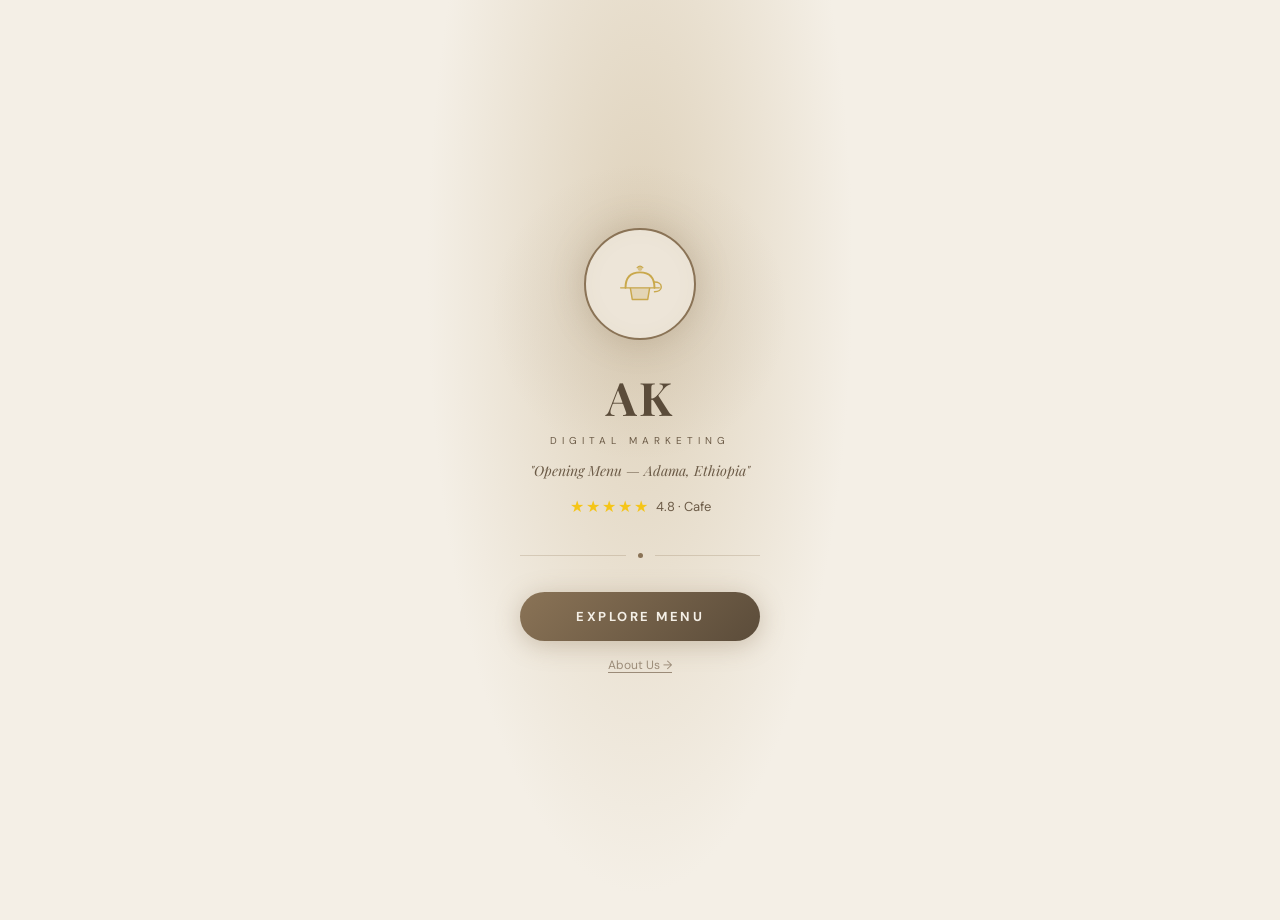
==== index.html @ f53b4b90 "Update index.html" ====
<!DOCTYPE html>
<html lang="en">

<head>
    <meta charset="UTF-8">
    <meta name="viewport" content="width=device-width, initial-scale=1.0, maximum-scale=1.0">
    <title>AK Digital marketing</title>
    <link rel="preconnect" href="https://fonts.googleapis.com">
    <link
        href="https://fonts.googleapis.com/css2?family=Playfair+Display:ital,wght@0,400;0,600;0,700;1,400&family=DM+Sans:wght@300;400;500;600&display=swap"
        rel="stylesheet">
    <style>
        /* ── LIGHT THEME (default) ── */
        :root {
            --gold: #8A7356;
            --gold-light: #5B4C3A;
            --gold-dim: rgba(138, 115, 86, 0.12);
            --bg: #F4EFE6;
            --bg2: #EDE5D8;
            --bg3: #DED1BA;
            --card: #FFFFFF;
            --surface: #EDE5D8;
            --border: rgba(138, 115, 86, 0.25);
            --text: #2E2318;
            --text-muted: #6B5A46;
            --text-dim: #9B8B78;
            --radius: 16px;
            --shadow: 0 8px 32px rgba(91, 76, 58, 0.15);
            --header-bg: rgba(244, 239, 230, 0.95);
            --nav-bg: rgba(244, 239, 230, 0.97);
            --modal-bg: #EDE5D8;
            --splash-bg: radial-gradient(ellipse at 50% 30%, #DED1BA 0%, #F4EFE6 70%);
            --btn-text: #F4EFE6;
            --gold-accent: #C9A84C;
        }

        /* ── DARK THEME ── */
        body.dark-theme {
            --gold: #C9A84C;
            --gold-light: #E8C96B;
            --gold-dim: rgba(201, 168, 76, 0.15);
            --bg: #0D0D0D;
            --bg2: #161616;
            --bg3: #1E1E1E;
            --card: #1A1A1A;
            --surface: #242424;
            --border: rgba(201, 168, 76, 0.2);
            --text: #F0EAD6;
            --text-muted: #9B9380;
            --text-dim: #5A5347;
            --shadow: 0 8px 32px rgba(0, 0, 0, 0.6);
            --header-bg: rgba(13, 13, 13, 0.95);
            --nav-bg: rgba(13, 13, 13, 0.97);
            --modal-bg: #161616;
            --splash-bg: radial-gradient(ellipse at 50% 30%, #1C1205 0%, #0D0D0D 70%);
            --btn-text: #FFF8EE;
            --gold-accent: #C9A84C;
        }

        * {
            margin: 0;
            padding: 0;
            box-sizing: border-box;
        }

        html,
        body {
            height: 100%;
            overflow: hidden;
        }

        body {
            font-family: 'DM Sans', sans-serif;
            background: var(--bg);
            color: var(--text);
            max-width: 430px;
            margin: 0 auto;
            position: relative;
            overflow: hidden;
            height: 100vh;
            transition: background 0.35s, color 0.35s;
        }

        /* ── SCREENS ── */
        .screen {
            position: absolute;
            inset: 0;
            transition: opacity 0.4s, transform 0.4s;
        }

        .screen.hidden {
            opacity: 0;
            pointer-events: none;
            transform: translateY(20px);
        }

        /* ── SPLASH ── */
        #splash {
            background: var(--splash-bg);
            display: flex;
            flex-direction: column;
            align-items: center;
            justify-content: center;
        }

        .splash-glow {
            position: absolute;
            top: 18%;
            width: 300px;
            height: 300px;
            border-radius: 50%;
            background: radial-gradient(circle, rgba(138, 115, 86, 0.15) 0%, transparent 70%);
            animation: pulse 3s ease-in-out infinite;
        }

        body.dark-theme .splash-glow {
            background: radial-gradient(circle, rgba(201, 168, 76, 0.10) 0%, transparent 70%);
        }

        @keyframes pulse {

            0%,
            100% {
                transform: scale(1);
                opacity: 0.5
            }

            50% {
                transform: scale(1.1);
                opacity: 1
            }
        }

        .splash-logo-ring {
            width: 112px;
            height: 112px;
            border-radius: 50%;
            border: 2px solid var(--gold);
            display: flex;
            align-items: center;
            justify-content: center;
            background: var(--bg2);
            box-shadow: 0 0 34px rgba(138, 115, 86, 0.28), inset 0 0 20px rgba(138, 115, 86, 0.04);
            margin-bottom: 26px;
            animation: fadeUp 0.8s ease both;
        }

        body.dark-theme .splash-logo-ring {
            box-shadow: 0 0 34px rgba(201, 168, 76, 0.28), inset 0 0 20px rgba(201, 168, 76, 0.04);
        }

        .splash-logo-ring svg {
            width: 58px;
            height: 58px;
        }

        .splash-title {
            font-family: 'Playfair Display', serif;
            font-size: 46px;
            font-weight: 700;
            color: var(--gold-light);
            letter-spacing: 3px;
            animation: fadeUp 0.8s 0.1s ease both;
            text-align: center;
        }

        .splash-sub {
            font-size: 10px;
            letter-spacing: 5px;
            color: var(--text-muted);
            margin-top: 6px;
            text-transform: uppercase;
            animation: fadeUp 0.8s 0.2s ease both;
        }

        .splash-tagline {
            font-family: 'Playfair Display', serif;
            font-style: italic;
            font-size: 14px;
            color: var(--text-muted);
            margin-top: 14px;
            animation: fadeUp 0.8s 0.3s ease both;
        }

        .splash-rating {
            display: flex;
            align-items: center;
            gap: 6px;
            margin-top: 16px;
            animation: fadeUp 0.8s 0.4s ease both;
        }

        .splash-stars {
            color: #F5C518;
            letter-spacing: 2px;
            font-size: 16px;
        }

        .splash-rating-txt {
            font-size: 13px;
            color: var(--text-muted);
        }

        .splash-divider {
            display: flex;
            align-items: center;
            gap: 12px;
            margin-top: 36px;
            width: 240px;
            animation: fadeUp 0.8s 0.45s ease both;
        }

        .splash-divider-line {
            flex: 1;
            height: 1px;
            background: var(--border);
        }

        .splash-divider-dot {
            width: 5px;
            height: 5px;
            border-radius: 50%;
            background: var(--gold);
        }

        .btn-splash {
            margin-top: 34px;
            padding: 16px 56px;
            background: linear-gradient(135deg, var(--gold), var(--gold-light));
            color: var(--btn-text);
            font-weight: 700;
            font-size: 13px;
            letter-spacing: 2.5px;
            border: none;
            border-radius: 50px;
            cursor: pointer;
            text-transform: uppercase;
            box-shadow: 0 4px 24px rgba(138, 115, 86, 0.35);
            animation: fadeUp 0.8s 0.55s ease both;
            transition: transform 0.2s, box-shadow 0.2s;
            font-family: 'DM Sans', sans-serif;
        }

        body.dark-theme .btn-splash {
            box-shadow: 0 4px 24px rgba(201, 168, 76, 0.35);
        }

        .btn-splash:hover {
            transform: translateY(-2px);
            box-shadow: 0 8px 32px rgba(138, 115, 86, 0.45);
        }

        .btn-splash:active {
            transform: scale(0.97);
        }

        .splash-about-link {
            margin-top: 16px;
            font-size: 12px;
            color: var(--text-dim);
            cursor: pointer;
            text-decoration: underline;
            text-underline-offset: 3px;
            animation: fadeUp 0.8s 0.65s ease both;
            transition: color 0.2s;
        }

        .splash-about-link:hover {
            color: var(--gold);
        }

        @keyframes fadeUp {
            from {
                opacity: 0;
                transform: translateY(18px)
            }

            to {
                opacity: 1;
                transform: none
            }
        }

        /* ── HEADER ── */
        .app-header {
            position: sticky;
            top: 0;
            z-index: 50;
            background: var(--header-bg);
            backdrop-filter: blur(20px);
            border-bottom: 1px solid var(--border);
            padding: 14px 18px;
            display: flex;
            align-items: center;
            justify-content: space-between;
            flex-shrink: 0;
            transition: background 0.35s, border-color 0.35s;
        }

        .header-brand {
            display: flex;
            align-items: center;
            gap: 10px;
            cursor: pointer;
        }

        .header-logo {
            width: 38px;
            height: 38px;
            border-radius: 50%;
            border: 1.5px solid var(--gold);
            display: flex;
            align-items: center;
            justify-content: center;
            background: var(--bg2);
            transition: background 0.35s;
        }

        .header-logo svg {
            width: 22px;
            height: 22px;
        }

        .header-name {
            font-family: 'Playfair Display', serif;
            font-size: 18px;
            font-weight: 700;
            color: var(--gold-light);
            letter-spacing: 1px;
        }

        .header-sub-name {
            font-size: 9px;
            color: var(--text-dim);
            letter-spacing: 2px;
            text-transform: uppercase;
        }

        /* ── HEADER CONTROLS ── */
        .header-controls {
            display: flex;
            align-items: center;
            gap: 8px;
        }

        /* Theme toggle */
        .theme-toggle-wrap {
            display: flex;
            align-items: center;
            gap: 5px;
            padding: 5px 10px;
            border-radius: 50px;
            background: var(--surface);
            border: 1px solid var(--border);
            cursor: pointer;
            transition: all 0.2s;
        }

        .theme-toggle-wrap:hover {
            background: var(--gold-dim);
            border-color: var(--gold);
        }

        .theme-icon {
            font-size: 12px;
            line-height: 1;
        }

        .toggle-switch {
            width: 30px;
            height: 17px;
            border-radius: 50px;
            position: relative;
            transition: background 0.3s;
            border: 1px solid var(--border);
            flex-shrink: 0;
        }

        .toggle-switch.light-on {
            background: #C4B39A;
        }

        .toggle-switch.dark-on {
            background: #2a2a2a;
        }

        .toggle-knob {
            position: absolute;
            top: 2px;
            left: 2px;
            width: 11px;
            height: 11px;
            border-radius: 50%;
            background: var(--gold);
            transition: transform 0.3s, background 0.3s;
            box-shadow: 0 1px 4px rgba(0, 0, 0, 0.3);
        }

        body.dark-theme .toggle-knob {
            transform: translateX(13px);
        }

        /* Lang button */
        .lang-btn {
            display: flex;
            align-items: center;
            gap: 5px;
            padding: 6px 11px;
            border-radius: 50px;
            background: var(--surface);
            border: 1px solid var(--border);
            color: var(--text);
            font-size: 11px;
            font-weight: 500;
            cursor: pointer;
            transition: all 0.2s;
            letter-spacing: 0.5px;
            position: relative;
        }

        .lang-btn:hover {
            background: var(--gold-dim);
            border-color: var(--gold);
        }

        /* Lang dropdown */
        .lang-dropdown {
            position: absolute;
            top: calc(100% + 8px);
            right: 0;
            background: var(--bg2);
            border: 1px solid var(--border);
            border-radius: 12px;
            overflow: hidden;
            box-shadow: var(--shadow);
            z-index: 200;
            min-width: 140px;
            opacity: 0;
            pointer-events: none;
            transform: translateY(-6px);
            transition: all 0.2s;
        }

        .lang-dropdown.open {
            opacity: 1;
            pointer-events: all;
            transform: translateY(0);
        }

        .lang-option {
            display: flex;
            align-items: center;
            gap: 8px;
            padding: 10px 14px;
            font-size: 12px;
            color: var(--text);
            cursor: pointer;
            transition: background 0.15s;
            border: none;
            background: none;
            width: 100%;
            font-family: 'DM Sans', sans-serif;
        }

        .lang-option:hover {
            background: var(--gold-dim);
        }

        .lang-option.active {
            color: var(--gold);
            font-weight: 600;
        }

        .lang-check {
            margin-left: auto;
            font-size: 10px;
            color: var(--gold);
        }

        /* ── MENU SCREEN ── */
        #menu-screen {
            display: flex;
            flex-direction: column;
            overflow: hidden;
        }

        .menu-scroll {
            flex: 1;
            overflow-y: auto;
            padding-bottom: calc(100px + env(safe-area-inset-bottom, 0px));
        }

        .menu-scroll::-webkit-scrollbar {
            width: 0;
        }

        /* ── CATEGORIES ── */
        .categories-wrap {
            padding: 16px 18px 8px;
            overflow-x: auto;
            -webkit-overflow-scrolling: touch;
        }

        .categories-wrap::-webkit-scrollbar {
            display: none;
        }

        .categories {
            display: flex;
            gap: 8px;
            width: max-content;
        }

        .cat-btn {
            padding: 9px 18px;
            border-radius: 50px;
            border: 1.5px solid var(--border);
            background: transparent;
            color: var(--text-muted);
            font-size: 13px;
            font-weight: 500;
            cursor: pointer;
            transition: all 0.2s;
            white-space: nowrap;
            font-family: 'DM Sans', sans-serif;
        }

        .cat-btn.active {
            background: var(--gold);
            border-color: var(--gold);
            color: var(--btn-text);
            font-weight: 600;
        }

        .cat-btn:hover:not(.active) {
            border-color: var(--gold);
            color: var(--gold);
        }

        /* ── FILTERS ── */
        .filters-row {
            padding: 10px 18px;
            display: flex;
            align-items: center;
            gap: 10px;
            flex-wrap: wrap;
        }

        .view-toggle {
            display: flex;
            background: var(--surface);
            border-radius: 10px;
            padding: 3px;
            border: 1px solid var(--border);
            flex-shrink: 0;
        }

        .view-btn {
            width: 34px;
            height: 30px;
            display: flex;
            align-items: center;
            justify-content: center;
            border-radius: 7px;
            cursor: pointer;
            transition: all 0.2s;
            border: none;
            background: transparent;
            color: var(--text-muted);
        }

        .view-btn.active {
            background: var(--gold);
            color: var(--btn-text);
        }

        .sort-select {
            background: var(--surface);
            border: 1px solid var(--border);
            color: var(--text);
            border-radius: 10px;
            padding: 7px 12px;
            font-size: 12px;
            font-family: 'DM Sans', sans-serif;
            cursor: pointer;
            outline: none;
            transition: background 0.35s, color 0.35s;
        }

        .sort-select option {
            background: var(--bg3);
        }

        .price-filters {
            display: flex;
            gap: 6px;
            flex-wrap: wrap;
        }

        .price-btn {
            padding: 6px 12px;
            border-radius: 50px;
            border: 1.5px solid var(--border);
            background: transparent;
            color: var(--text-muted);
            font-size: 11px;
            font-weight: 500;
            cursor: pointer;
            transition: all 0.2s;
            font-family: 'DM Sans', sans-serif;
            white-space: nowrap;
        }

        .price-btn.active {
            background: var(--gold-dim);
            border-color: var(--gold);
            color: var(--gold);
        }

        .price-btn:hover:not(.active) {
            border-color: var(--gold);
            color: var(--gold);
        }

        /* ── MENU GRID ── */
        .menu-grid {
            padding: 12px 18px;
            display: grid;
            grid-template-columns: 1fr 1fr;
            gap: 14px;
        }

        .menu-grid.list-view {
            grid-template-columns: 1fr;
        }

        /* ── MENU CARD ── */
        .menu-card {
            background: var(--card);
            border-radius: var(--radius);
            border: 1px solid var(--border);
            overflow: hidden;
            transition: transform 0.2s, box-shadow 0.2s, background 0.35s;
            animation: cardIn 0.4s ease both;
            cursor: pointer;
        }

        @keyframes cardIn {
            from {
                opacity: 0;
                transform: translateY(14px)
            }

            to {
                opacity: 1;
                transform: none
            }
        }

        .menu-card:hover {
            transform: translateY(-3px);
            box-shadow: var(--shadow);
        }

        .menu-card.list-view {
            display: flex;
            flex-direction: row;
        }

        .menu-card.list-view .card-img-wrap {
            width: 120px;
            flex-shrink: 0;
        }

        .menu-card.list-view .card-img {
            height: 120px;
        }

        .menu-card.list-view .card-body {
            flex: 1;
        }

        .card-img-wrap {
            position: relative;
            overflow: hidden;
        }

        .card-img {
            width: 100%;
            height: 150px;
            object-fit: cover;
            transition: transform 0.4s;
            display: block;
        }

        .menu-card:hover .card-img {
            transform: scale(1.05);
        }

        .card-badge-rating {
            position: absolute;
            top: 8px;
            left: 8px;
            background: rgba(13, 13, 13, 0.85);
            backdrop-filter: blur(8px);
            border-radius: 50px;
            padding: 4px 8px;
            display: flex;
            align-items: center;
            gap: 3px;
            font-size: 11px;
            font-weight: 600;
            color: #F0EAD6;
        }

        .star-icon {
            color: #F5C518;
            font-size: 10px;
        }

        .card-price-badge {
            position: absolute;
            top: 8px;
            right: 8px;
            background: rgba(13, 13, 13, 0.85);
            backdrop-filter: blur(8px);
            border-radius: 8px;
            padding: 4px 8px;
            font-size: 12px;
            font-weight: 700;
            color: #E8C96B;
        }

        .card-body {
            padding: 12px;
        }

        .card-top {
            display: flex;
            align-items: start;
            justify-content: space-between;
            gap: 4px;
            margin-bottom: 4px;
        }

        .card-name {
            font-family: 'Playfair Display', serif;
            font-size: 13px;
            font-weight: 600;
            color: var(--text);
            line-height: 1.3;
        }

        .fav-btn {
            background: none;
            border: none;
            cursor: pointer;
            padding: 2px;
            flex-shrink: 0;
            color: var(--text-dim);
            font-size: 16px;
            transition: all 0.2s;
        }

        .fav-btn.active {
            color: var(--gold);
        }

        .fav-btn:hover {
            transform: scale(1.2);
        }

        .card-cat-pill {
            display: inline-block;
            padding: 3px 8px;
            border-radius: 50px;
            background: var(--gold-dim);
            border: 1px solid var(--border);
            font-size: 9px;
            font-weight: 600;
            color: var(--gold);
            letter-spacing: 0.5px;
            text-transform: uppercase;
            margin-bottom: 8px;
        }

        .card-price-inline {
            font-size: 16px;
            font-weight: 700;
            color: var(--gold-light);
            font-family: 'Playfair Display', serif;
        }

        .card-etb {
            font-size: 10px;
            color: var(--text-dim);
            font-weight: 500;
            margin-left: 2px;
        }

        .menu-card.list-view .card-name {
            font-size: 15px;
        }

        .menu-card.list-view .card-price-inline {
            font-size: 18px;
        }

        /* ── BOTTOM NAV ── */
        .bottom-nav {
            position: fixed;
            bottom: 0;
            left: 50%;
            transform: translateX(-50%);
            width: 100%;
            max-width: 430px;
            background: var(--nav-bg);
            backdrop-filter: blur(20px);
            border-top: 1px solid var(--border);
            padding: 10px 16px calc(20px + env(safe-area-inset-bottom, 0px));
            display: flex;
            align-items: center;
            justify-content: space-between;
            z-index: 100;
            transition: background 0.35s, border-color 0.35s;
        }

        .nav-btn {
            display: flex;
            flex-direction: column;
            align-items: center;
            gap: 4px;
            background: none;
            border: none;
            color: var(--text-muted);
            cursor: pointer;
            transition: all 0.2s;
            font-size: 10px;
            font-weight: 500;
            font-family: 'DM Sans', sans-serif;
            min-width: 60px;
        }

        .nav-btn svg {
            width: 20px;
            height: 20px;
        }

        .nav-btn:hover {
            color: var(--gold);
        }

        .nav-btn.active {
            color: var(--gold);
        }

        .nav-center-logo {
            display: flex;
            flex-direction: column;
            align-items: center;
            gap: 2px;
            cursor: pointer;
        }

        .nav-logo-ring {
            width: 46px;
            height: 46px;
            border-radius: 50%;
            border: 2px solid var(--gold);
            background: var(--bg2);
            display: flex;
            align-items: center;
            justify-content: center;
            box-shadow: 0 0 14px rgba(138, 115, 86, 0.3);
            transition: all 0.2s;
        }

        body.dark-theme .nav-logo-ring {
            box-shadow: 0 0 14px rgba(201, 168, 76, 0.3);
        }

        .nav-logo-ring:hover {
            box-shadow: 0 0 22px rgba(138, 115, 86, 0.5);
            transform: scale(1.05);
        }

        body.dark-theme .nav-logo-ring:hover {
            box-shadow: 0 0 22px rgba(201, 168, 76, 0.5);
        }

        .nav-logo-ring svg {
            width: 24px;
            height: 24px;
        }

        .nav-logo-label {
            font-size: 9px;
            color: var(--text-dim);
            letter-spacing: 1px;
            text-transform: uppercase;
        }

        /* ── TOAST ── */
        .toast {
            position: fixed;
            top: 78px;
            left: 50%;
            transform: translateX(-50%) translateY(-20px);
            background: #1C4A30;
            border: 1px solid #2D7D4F;
            color: #5BCA8A;
            border-radius: 50px;
            padding: 10px 20px;
            font-size: 13px;
            font-weight: 600;
            display: flex;
            align-items: center;
            gap: 8px;
            z-index: 999;
            opacity: 0;
            pointer-events: none;
            transition: all 0.3s;
            white-space: nowrap;
        }

        .toast.show {
            opacity: 1;
            transform: translateX(-50%) translateY(0);
        }

        /* ── MODALS ── */
        .modal-overlay {
            position: fixed;
            inset: 0;
            background: rgba(0, 0, 0, 0.72);
            backdrop-filter: blur(8px);
            z-index: 200;
            display: flex;
            align-items: flex-end;
            justify-content: center;
            opacity: 0;
            pointer-events: none;
            transition: opacity 0.3s;
        }

        .modal-overlay.show {
            opacity: 1;
            pointer-events: all;
        }

        .modal-sheet {
            background: var(--modal-bg);
            border-radius: 24px 24px 0 0;
            width: 100%;
            max-width: 430px;
            border-top: 1px solid var(--border);
            transform: translateY(30px);
            transition: transform 0.3s, background 0.35s;
            max-height: 88vh;
            overflow-y: auto;
        }

        .modal-sheet::-webkit-scrollbar {
            width: 0;
        }

        .modal-overlay.show .modal-sheet {
            transform: translateY(0);
        }

        .modal-handle {
            width: 40px;
            height: 4px;
            background: var(--surface);
            border-radius: 2px;
            margin: 12px auto;
        }

        .modal-header {
            display: flex;
            align-items: center;
            justify-content: space-between;
            padding: 4px 20px 16px;
        }

        .modal-title {
            font-family: 'Playfair Display', serif;
            font-size: 20px;
            font-weight: 700;
            color: var(--text);
        }

        .modal-close {
            width: 32px;
            height: 32px;
            border-radius: 50%;
            background: var(--surface);
            border: none;
            color: var(--text-muted);
            cursor: pointer;
            font-size: 16px;
            display: flex;
            align-items: center;
            justify-content: center;
            transition: all 0.2s;
        }

        .modal-close:hover {
            background: var(--gold-dim);
            color: var(--gold);
        }

        /* ── ABOUT / PAYMENT MODAL BODY ── */
        .about-body,
        .payment-body {
            padding: 0 20px 28px;
        }

        .about-logo-wrap {
            text-align: center;
            margin-bottom: 20px;
        }

        .about-logo-circle {
            width: 86px;
            height: 86px;
            border-radius: 50%;
            border: 2px solid var(--gold);
            margin: 0 auto 14px;
            display: flex;
            align-items: center;
            justify-content: center;
            background: var(--surface);
            box-shadow: 0 0 24px rgba(138, 115, 86, 0.2);
        }

        body.dark-theme .about-logo-circle {
            box-shadow: 0 0 24px rgba(201, 168, 76, 0.2);
        }

        .about-restaurant-name {
            font-family: 'Playfair Display', serif;
            font-size: 26px;
            color: var(--gold-light);
            font-weight: 700;
        }

        .about-tagline {
            font-size: 10px;
            letter-spacing: 3px;
            color: var(--text-muted);
            text-transform: uppercase;
            margin-top: 5px;
        }

        .about-stars-row {
            display: flex;
            align-items: center;
            justify-content: center;
            gap: 6px;
            margin-top: 10px;
        }

        .about-stars {
            color: #F5C518;
            font-size: 15px;
            letter-spacing: 2px;
        }

        .about-rating-num {
            font-size: 13px;
            font-weight: 600;
            color: var(--text);
        }

        .about-rating-count {
            font-size: 12px;
            color: var(--text-muted);
        }

        .about-divider {
            height: 1px;
            background: var(--border);
            margin: 20px 0;
        }

        .about-section-title {
            font-family: 'Playfair Display', serif;
            font-size: 17px;
            color: var(--text);
            margin-bottom: 10px;
        }

        .about-text {
            font-size: 13px;
            color: var(--text-muted);
            line-height: 1.75;
        }

        .about-info-card {
            background: var(--surface);
            border-radius: 14px;
            padding: 16px;
            border: 1px solid var(--border);
            margin-top: 16px;
            transition: background 0.35s;
        }

        .about-info-row {
            display: flex;
            align-items: center;
            gap: 12px;
            margin-bottom: 13px;
        }

        .about-info-row:last-child {
            margin-bottom: 0;
        }

        .about-info-icon {
            font-size: 18px;
            width: 26px;
            text-align: center;
            flex-shrink: 0;
        }

        .about-info-label {
            font-size: 10px;
            color: var(--text-dim);
            text-transform: uppercase;
            letter-spacing: 1px;
        }

        .about-info-val {
            font-size: 13px;
            color: var(--text);
            font-weight: 500;
            margin-top: 2px;
        }

        .about-note {
            margin-top: 16px;
            padding: 12px 14px;
            background: rgba(138, 115, 86, 0.06);
            border: 1px solid var(--border);
            border-radius: 10px;
            font-size: 11px;
            color: var(--text-muted);
            line-height: 1.7;
        }

        body.dark-theme .about-note {
            background: rgba(201, 168, 76, 0.06);
        }

        /* ── PAYMENT STYLES ── */
        .payment-icon-wrap {
            text-align: center;
            margin-bottom: 20px;
        }

        .payment-icon-circle {
            width: 72px;
            height: 72px;
            border-radius: 50%;
            border: 2px solid var(--gold);
            margin: 0 auto 12px;
            display: flex;
            align-items: center;
            justify-content: center;
            background: var(--surface);
            font-size: 30px;
        }

        .payment-title-text {
            font-family: 'Playfair Display', serif;
            font-size: 22px;
            color: var(--gold-light);
            font-weight: 700;
        }

        .payment-subtitle {
            font-size: 10px;
            letter-spacing: 3px;
            color: var(--text-muted);
            text-transform: uppercase;
            margin-top: 4px;
        }

        .payment-methods-grid {
            display: grid;
            grid-template-columns: 1fr 1fr;
            gap: 10px;
            margin-top: 16px;
        }

        .payment-method-card {
            background: var(--surface);
            border: 1px solid var(--border);
            border-radius: 14px;
            padding: 14px 12px;
            display: flex;
            flex-direction: column;
            align-items: center;
            gap: 8px;
            transition: all 0.2s;
        }

        .payment-method-card:hover {
            border-color: var(--gold);
            background: var(--gold-dim);
        }

        .payment-method-icon {
            font-size: 26px;
        }

        .payment-method-name {
            font-size: 12px;
            font-weight: 600;
            color: var(--text);
            text-align: center;
        }

        .payment-method-desc {
            font-size: 10px;
            color: var(--text-dim);
            text-align: center;
            line-height: 1.4;
        }

        .payment-accepted-badge {
            display: inline-flex;
            align-items: center;
            gap: 5px;
            padding: 3px 10px;
            border-radius: 50px;
            background: rgba(46, 160, 67, 0.15);
            border: 1px solid rgba(46, 160, 67, 0.3);
            font-size: 10px;
            color: #5BCA8A;
            font-weight: 600;
            margin-top: 6px;
        }

        .payment-note-box {
            margin-top: 16px;
            padding: 13px 15px;
            background: var(--gold-dim);
            border: 1px solid var(--border);
            border-radius: 12px;
            font-size: 12px;
            color: var(--text-muted);
            line-height: 1.7;
        }

        .payment-note-box strong {
            color: var(--gold);
        }

        .telebirr-highlight {
            background: var(--surface);
            border-radius: 14px;
            padding: 16px;
            border: 1px solid var(--border);
            margin-top: 16px;
            display: flex;
            align-items: center;
            gap: 14px;
        }

        .telebirr-logo {
            width: 46px;
            height: 46px;
            border-radius: 12px;
            background: linear-gradient(135deg, #0066CC, #00AAFF);
            display: flex;
            align-items: center;
            justify-content: center;
            font-size: 22px;
            flex-shrink: 0;
        }

        .telebirr-info {
            flex: 1;
        }

        .telebirr-name {
            font-size: 14px;
            font-weight: 700;
            color: var(--text);
            margin-bottom: 2px;
        }

        .telebirr-number {
            font-size: 18px;
            font-weight: 700;
            color: var(--gold);
            font-family: 'Playfair Display', serif;
            letter-spacing: 1px;
        }

        .telebirr-label {
            font-size: 10px;
            color: var(--text-dim);
            margin-top: 2px;
        }

        /* ── REVIEW MODAL ── */
        .review-body {
            padding: 8px 20px 28px;
        }

        .form-group {
            margin-bottom: 16px;
        }

        .form-label {
            font-size: 11px;
            font-weight: 600;
            color: var(--text-muted);
            letter-spacing: 1.5px;
            text-transform: uppercase;
            margin-bottom: 8px;
            display: block;
        }

        .form-input {
            width: 100%;
            background: var(--surface);
            border: 1.5px solid var(--border);
            color: var(--text);
            border-radius: 12px;
            padding: 12px 14px;
            font-size: 14px;
            font-family: 'DM Sans', sans-serif;
            outline: none;
            transition: border-color 0.2s, background 0.35s;
            resize: none;
        }

        .form-input:focus {
            border-color: var(--gold);
        }

        .form-input::placeholder {
            color: var(--text-dim);
        }

        .star-rating {
            display: flex;
            gap: 6px;
        }

        .star-rate-btn {
            font-size: 28px;
            cursor: pointer;
            transition: transform 0.15s;
            color: var(--text-dim);
            background: none;
            border: none;
            padding: 2px;
        }

        .star-rate-btn.lit {
            color: #F5C518;
        }

        .star-rate-btn:hover {
            transform: scale(1.15);
        }

        .btn-submit-review {
            width: 100%;
            padding: 15px;
            background: linear-gradient(135deg, var(--gold), var(--gold-light));
            color: var(--btn-text);
            font-weight: 700;
            font-size: 14px;
            border: none;
            border-radius: 14px;
            cursor: pointer;
            text-transform: uppercase;
            letter-spacing: 1px;
            margin-top: 8px;
            font-family: 'DM Sans', sans-serif;
            transition: all 0.2s;
        }

        .btn-submit-review:hover {
            opacity: 0.9;
            transform: translateY(-1px);
        }

        /* ── EMPTY ── */
        .no-items {
            grid-column: 1/-1;
            padding: 36px 0;
            text-align: center;
            color: var(--text-dim);
            font-size: 13px;
        }

        /* ── LANG ATTRIBUTES ── */
        [data-am],
        [data-or] {
            display: none;
        }

        body.lang-am [data-en],
        body.lang-or [data-en] {
            display: none;
        }

        body.lang-am [data-am] {
            display: inline;
        }

        body.lang-or [data-or] {
            display: inline;
        }

        body.lang-am [data-am].block-el {
            display: block;
        }

        body.lang-or [data-or].block-el {
            display: block;
        }

        /* ── ITEM DETAIL MODAL ── */
        .detail-img-wrap {
            position: relative;
            overflow: hidden;
            height: 260px;
        }

        .detail-img {
            width: 100%;
            height: 100%;
            object-fit: cover;
            display: block;
        }

        .detail-img-overlay {
            position: absolute;
            inset: 0;
            background: linear-gradient(to top, rgba(13, 13, 13, 0.85) 0%, transparent 55%);
        }

        body:not(.dark-theme) .detail-img-overlay {
            background: linear-gradient(to top, rgba(91, 76, 58, 0.6) 0%, transparent 55%);
        }

        .detail-img-price {
            position: absolute;
            bottom: 16px;
            right: 16px;
            background: var(--gold);
            color: var(--btn-text);
            font-weight: 800;
            font-size: 18px;
            border-radius: 50px;
            padding: 6px 16px;
            font-family: 'Playfair Display', serif;
            letter-spacing: 0.5px;
        }

        .detail-img-rating {
            position: absolute;
            bottom: 16px;
            left: 16px;
            background: rgba(13, 13, 13, 0.88);
            backdrop-filter: blur(8px);
            border-radius: 50px;
            padding: 6px 12px;
            display: flex;
            align-items: center;
            gap: 5px;
            font-size: 13px;
            font-weight: 600;
            color: #F0EAD6;
            border: 1px solid rgba(201, 168, 76, 0.25);
        }

        .detail-body {
            padding: 20px 20px 28px;
        }

        .detail-cat-pill {
            display: inline-block;
            padding: 4px 12px;
            border-radius: 50px;
            background: var(--gold-dim);
            border: 1px solid var(--border);
            font-size: 10px;
            font-weight: 700;
            color: var(--gold);
            letter-spacing: 1.5px;
            text-transform: uppercase;
            margin-bottom: 10px;
        }

        .detail-name {
            font-family: 'Playfair Display', serif;
            font-size: 26px;
            font-weight: 700;
            color: var(--text);
            line-height: 1.25;
            margin-bottom: 4px;
        }

        .detail-name-am {
            font-size: 14px;
            color: var(--text-muted);
            margin-bottom: 16px;
            font-style: italic;
        }

        .detail-divider {
            height: 1px;
            background: var(--border);
            margin: 16px 0;
        }

        .detail-desc-label {
            font-size: 10px;
            font-weight: 700;
            color: var(--text-dim);
            letter-spacing: 2px;
            text-transform: uppercase;
            margin-bottom: 8px;
        }

        .detail-desc {
            font-size: 14px;
            color: var(--text-muted);
            line-height: 1.75;
        }

        .detail-tags {
            display: flex;
            flex-wrap: wrap;
            gap: 8px;
            margin-top: 16px;
        }

        .detail-tag {
            padding: 5px 12px;
            border-radius: 50px;
            background: var(--surface);
            border: 1px solid var(--border);
            font-size: 11px;
            color: var(--text-muted);
        }

        .detail-actions {
            display: flex;
            gap: 10px;
            margin-top: 20px;
        }

        .detail-fav-btn {
            flex: 1;
            padding: 13px;
            border-radius: 14px;
            border: 1.5px solid var(--border);
            background: transparent;
            color: var(--text-muted);
            font-size: 14px;
            font-weight: 600;
            cursor: pointer;
            transition: all 0.2s;
            font-family: 'DM Sans', sans-serif;
            display: flex;
            align-items: center;
            justify-content: center;
            gap: 6px;
        }

        .detail-fav-btn:hover,
        .detail-fav-btn.active {
            border-color: var(--gold);
            color: var(--gold);
            background: var(--gold-dim);
        }
    </style>
</head>

<body>
    <!-- ── TOAST ── -->
    <div class="toast" id="toast">
        <span>✓</span><span id="toast-msg"></span>
    </div>

    <!-- ══════════════════ SPLASH ══════════════════ -->
    <div class="screen" id="splash">
        <div class="splash-glow"></div>
        <div class="splash-logo-ring">
            <svg viewBox="0 0 60 60" fill="none" xmlns="http://www.w3.org/2000/svg">
                <path d="M15 34 C15 24 20 18 30 18 C40 18 45 24 45 34" stroke="#C9A84C" stroke-width="2" fill="none"
                    stroke-linecap="round" />
                <path d="M10 34 H50" stroke="#C9A84C" stroke-width="1.5" stroke-linecap="round" />
                <path d="M20 34 L22 46 H38 L40 34" fill="rgba(201,168,76,0.25)" stroke="#C9A84C" stroke-width="1.5"
                    stroke-linejoin="round" />
                <path d="M45 28 C49 28 52 30 52 33 C52 36 49 38 45 38" stroke="#C9A84C" stroke-width="1.5" fill="none"
                    stroke-linecap="round" />
                <circle cx="30" cy="14" r="2.5" fill="#C9A84C" opacity="0.6" />
                <path d="M27 13 Q30 10 33 13" stroke="#C9A84C" stroke-width="1.2" fill="none" stroke-linecap="round" />
            </svg>
        </div>
        <div class="splash-title">AK</div>
        <div class="splash-sub">Digital Marketing</div>
        <div class="splash-tagline">"Opening Menu — Adama, Ethiopia"</div>
        <div class="splash-rating">
            <span class="splash-stars">★★★★★</span>
            <span class="splash-rating-txt">4.8 · Cafe</span>
        </div>
        <div class="splash-divider">
            <div class="splash-divider-line"></div>
            <div class="splash-divider-dot"></div>
            <div class="splash-divider-line"></div>
        </div>
        <button class="btn-splash" onclick="goToMenu()">
            <span data-en>Explore Menu</span><span data-am>ማውጫ ይመልከቱ</span><span data-or>Menuu Ilaalaa</span>
        </button>
        <div class="splash-about-link" onclick="openModal('about-modal')">
            <span data-en>About Us →</span><span data-am>ስለ እኛ →</span><span data-or>Waa'ee Keenya →</span>
        </div>
    </div>

    <!-- ══════════════════ MENU SCREEN ══════════════════ -->
    <div class="screen hidden" id="menu-screen">
        <div class="app-header">
            <div class="header-brand" onclick="goToSplash()">
                <div class="header-logo">
                    <svg viewBox="0 0 60 60" fill="none" width="22" height="22">
                        <path d="M15 34 C15 24 20 18 30 18 C40 18 45 24 45 34" stroke="#C9A84C" stroke-width="2.5"
                            fill="none" stroke-linecap="round" />
                        <path d="M10 34 H50" stroke="#C9A84C" stroke-width="2" stroke-linecap="round" />
                        <path d="M20 34 L22 46 H38 L40 34" fill="rgba(201,168,76,0.3)" stroke="#C9A84C" stroke-width="2"
                            stroke-linejoin="round" />
                        <path d="M45 28 C49 28 52 30 52 33 C52 36 49 38 45 38" stroke="#C9A84C" stroke-width="2"
                            fill="none" stroke-linecap="round" />
                    </svg>
                </div>
                <div>
                    <div class="header-name">AK</div>
                    <div class="header-sub-name">Digital Marketing · Adama</div>
                </div>
            </div>

            <div class="header-controls">
                <!-- Theme Toggle -->
                <div class="theme-toggle-wrap" onclick="toggleTheme()" title="Toggle theme">
                    <span class="theme-icon">☀️</span>
                    <div class="toggle-switch light-on" id="toggle-switch">
                        <div class="toggle-knob" id="toggle-knob"></div>
                    </div>
                    <span class="theme-icon">🌙</span>
                </div>

                <!-- Language Button -->
                <div style="position:relative">
                    <button class="lang-btn" onclick="toggleLangDropdown(event)">
                        <span>🌐</span>
                        <span id="lang-label">EN</span>
                        <span style="font-size:9px;opacity:0.6">▾</span>
                    </button>
                    <div class="lang-dropdown" id="lang-dropdown">
                        <button class="lang-option active" id="opt-en" onclick="setLang('en')">
                            🇬🇧 English <span class="lang-check" id="check-en">✓</span>
                        </button>
                        <button class="lang-option" id="opt-am" onclick="setLang('am')">
                            🇪🇹 አማርኛ <span class="lang-check" id="check-am" style="display:none">✓</span>
                        </button>
                        <button class="lang-option" id="opt-or" onclick="setLang('or')">
                            🟢 Afaan Oromoo <span class="lang-check" id="check-or" style="display:none">✓</span>
                        </button>
                    </div>
                </div>
            </div>
        </div>

        <div class="menu-scroll">
            <!-- Categories -->
            <div class="categories-wrap">
                <div class="categories">
                    <button class="cat-btn active" data-cat="all" onclick="filterCat(this,'all')"><span
                            data-en>All</span><span data-am>ሁሉም</span><span data-or>Hunduma</span></button>
                    <button class="cat-btn" data-cat="hot" onclick="filterCat(this,'hot')"><span data-en>Hot
                            Drinks</span><span data-am>ሞቃት መጠጦች</span><span data-or>Dhugaatii Ho'aa</span></button>
                    <button class="cat-btn" data-cat="cold" onclick="filterCat(this,'cold')"><span data-en>Cold
                            Drinks</span><span data-am>ቀዝቃዛ መጠጦች</span><span data-or>Dhugaatii
                            Qabbanaa'aa</span></button>
                    <button class="cat-btn" data-cat="shakes" onclick="filterCat(this,'shakes')"><span data-en>Shakes
                            &amp; Frappes</span><span data-am>ሼክ እና ፍራፕ</span><span data-or>Sheekii fi
                            Fraappee</span></button>
                    <button class="cat-btn" data-cat="juice" onclick="filterCat(this,'juice')"><span
                            data-en>Juice</span><span data-am>ጁስ</span><span data-or>Juusii</span></button>
                    <button class="cat-btn" data-cat="mojito" onclick="filterCat(this,'mojito')"><span
                            data-en>Mojito</span><span data-am>ሞሂቶ</span><span data-or>Moojitoo</span></button>
                    <button class="cat-btn" data-cat="dessert" onclick="filterCat(this,'dessert')"><span
                            data-en>Desserts</span><span data-am>ጣፋጭ ምግቦች</span><span data-or>Midhaan
                            Mi'aa</span></button>
                    <button class="cat-btn" data-cat="bottled" onclick="filterCat(this,'bottled')"><span
                            data-en>Bottled</span><span data-am>ጠርሙስ መጠጦች</span><span data-or>Dhugaatii
                            Bottilii</span></button>
                </div>
            </div>

            <!-- Filters row -->
            <div class="filters-row">
                <div class="view-toggle">
                    <button class="view-btn active" id="grid-btn" onclick="setView('grid')" title="Grid">
                        <svg viewBox="0 0 18 18" fill="currentColor">
                            <rect x="1" y="1" width="6" height="6" rx="1.5" />
                            <rect x="11" y="1" width="6" height="6" rx="1.5" />
                            <rect x="1" y="11" width="6" height="6" rx="1.5" />
                            <rect x="11" y="11" width="6" height="6" rx="1.5" />
                        </svg>
                    </button>
                    <button class="view-btn" id="list-btn" onclick="setView('list')" title="List">
                        <svg viewBox="0 0 18 18" fill="currentColor">
                            <rect x="1" y="2" width="16" height="2.5" rx="1.25" />
                            <rect x="1" y="7.75" width="16" height="2.5" rx="1.25" />
                            <rect x="1" y="13.5" width="16" height="2.5" rx="1.25" />
                        </svg>
                    </button>
                </div>
                <select class="sort-select" id="sort-select" onchange="applySort()">
                    <option value="">Sort By</option>
                    <option value="price-asc">Price: Low → High</option>
                    <option value="price-desc">Price: High → Low</option>
                    <option value="rating">Top Rated</option>
                    <option value="name">A → Z</option>
                </select>
                <div class="price-filters">
                    <button class="price-btn active" data-price="all" onclick="filterPrice(this,'all')">All</button>
                    <button class="price-btn" data-price="low" onclick="filterPrice(this,'low')">&lt;100</button>
                    <button class="price-btn" data-price="mid" onclick="filterPrice(this,'mid')">100–250</button>
                    <button class="price-btn" data-price="high" onclick="filterPrice(this,'high')">250+</button>
                </div>
            </div>

            <!-- Menu grid -->
            <div class="menu-grid" id="menu-grid"></div>
        </div>

        <!-- Bottom Nav -->
        <div class="bottom-nav">
            <!-- LEFT: Payment -->
            <button class="nav-btn" onclick="openModal('payment-modal')">
                <svg viewBox="0 0 24 24" fill="none" stroke="currentColor" stroke-width="2" stroke-linecap="round"
                    stroke-linejoin="round">
                    <rect x="1" y="4" width="22" height="16" rx="2" ry="2" />
                    <line x1="1" y1="10" x2="23" y2="10" />
                </svg>
                <span data-en>Payment</span><span data-am>ክፍያ</span><span data-or>Kaffaltii</span>
            </button>

            <!-- CENTER: Arda logo -->
            <div class="nav-center-logo" onclick="goToSplash()">
                <div class="nav-logo-ring">
                    <svg viewBox="0 0 60 60" fill="none" width="24" height="24">
                        <path d="M15 34 C15 24 20 18 30 18 C40 18 45 24 45 34" stroke="#C9A84C" stroke-width="2.5"
                            fill="none" stroke-linecap="round" />
                        <path d="M10 34 H50" stroke="#C9A84C" stroke-width="2" stroke-linecap="round" />
                        <path d="M20 34 L22 46 H38 L40 34" fill="rgba(201,168,76,0.3)" stroke="#C9A84C" stroke-width="2"
                            stroke-linejoin="round" />
                        <path d="M45 28 C49 28 52 30 52 33 C52 36 49 38 45 38" stroke="#C9A84C" stroke-width="2"
                            fill="none" stroke-linecap="round" />
                    </svg>
                </div>
                <span class="nav-logo-label">AK</span>
            </div>

            <!-- RIGHT: About Us -->
            <button class="nav-btn" onclick="openModal('about-modal')">
                <svg viewBox="0 0 24 24" fill="none" stroke="currentColor" stroke-width="2" stroke-linecap="round">
                    <path d="M3 9l9-7 9 7v11a2 2 0 01-2 2H5a2 2 0 01-2-2z" />
                    <polyline points="9,22 9,12 15,12 15,22" />
                </svg>
                <span data-en>About Us</span><span data-am>ስለ እኛ</span><span data-or>Waa'ee Keenya</span>
            </button>
        </div>
    </div>

    <!-- ══════════════════ ABOUT MODAL ══════════════════ -->
    <div class="modal-overlay" id="about-modal">
        <div class="modal-sheet">
            <div class="modal-handle"></div>
            <div class="modal-header">
                <span class="modal-title"><span data-en>About Us</span><span data-am>ስለ እኛ</span><span data-or>Waa'ee
                        Keenya</span></span>
                <button class="modal-close" onclick="closeModal('about-modal')">✕</button>
            </div>
            <div class="about-body">
                <div class="about-logo-wrap">
                    <div class="about-logo-circle">
                        <svg viewBox="0 0 60 60" fill="none" width="50" height="50">
                            <path d="M15 34 C15 24 20 18 30 18 C40 18 45 24 45 34" stroke="#C9A84C" stroke-width="2.5"
                                fill="none" stroke-linecap="round" />
                            <path d="M10 34 H50" stroke="#C9A84C" stroke-width="2" stroke-linecap="round" />
                            <path d="M20 34 L22 46 H38 L40 34" fill="rgba(201,168,76,0.3)" stroke="#C9A84C"
                                stroke-width="2" stroke-linejoin="round" />
                            <path d="M45 28 C49 28 52 30 52 33 C52 36 49 38 45 38" stroke="#C9A84C" stroke-width="2"
                                fill="none" stroke-linecap="round" />
                        </svg>
                    </div>
                    <div class="about-restaurant-name">AK Digital Marketing</div>
                    <div class="about-tagline">Opening Menu · Cafe · Adama</div>
                    <div class="about-stars-row">
                        <span class="about-stars">★★★★★</span>
                        <span class="about-rating-num">4.8</span>
                        <span class="about-rating-count">(5 reviews)</span>
                    </div>
                </div>
                <div class="about-divider"></div>
                <div class="about-section-title"><span data-en>Our Story</span><span data-am>ታሪካችን</span><span
                        data-or>Seenaa Keenya</span></div>
                <p class="about-text" data-en>Welcome to Sample Coffee & Pastry — a haven of refined flavors in the heart
                    of Adama. We craft every cup with love, sourcing the finest Ethiopian beans and pairing them with
                    artisan pastries made fresh daily.</p>
                <p class="about-text" data-am>እንኳን ወደ ..... — በመሃል አዳማ የሚገኝ ...። እኛን ስለመረጡ
                    እናመሰግናለን።</p>
                <p class="about-text" data-or>Baga nagaan gara ...... dhuftan — bakka mi'a qulqulluu
                    Adaamaa keessatti argamu. Bunaa fi boqonnaa gaarii isiniif qopheessina.</p>
                <div class="about-info-card">
                    <div class="about-info-row">
                        <span class="about-info-icon">📍</span>
                        <div>
                            <div class="about-info-label">Address</div>
                            <div class="about-info-val">G7VF+XP9 — Adama, Oromia</div>
                        </div>
                    </div>
                    <div class="about-info-row">
                        <span class="about-info-icon">📞</span>
                        <div>
                            <div class="about-info-label">Phone</div>
                            <div class="about-info-val">0933xxxxxx</div>
                        </div>
                    </div>
                    <div class="about-info-row">
                        <span class="about-info-icon">⭐</span>
                        <div>
                            <div class="about-info-label">Rating</div>
                            <div class="about-info-val">4.8 out of 5 · Highly Rated Cafe</div>
                        </div>
                    </div>
                    <div class="about-info-row">
                        <span class="about-info-icon">🏷️</span>
                        <div>
                            <div class="about-info-label">VAT &amp; Service</div>
                            <div class="about-info-val">VAT 15% + 5% service charge included</div>
                        </div>
                    </div>
                </div>
                <div class="about-note" data-en>ⓕ Items marked (F) are also available in a <strong>Fasting
                        Option</strong>.<br>If you have any allergy or special dietary requirement, please inform a
                    member of our team. Thank you!</div>
                <div class="about-note" data-am>ⓕ (F) ምልክት ያላቸው ምግቦች በፆም አማራጭም ይገኛሉ።<br>አለርጂ ወይም ልዩ የአመጋገብ ፍላጎት ካለዎ፣
                    ለቡድናችን አባል ያሳውቁ። እናመሰግናለን!</div>
                <div class="about-note" data-or>ⓕ (F) mallattoo qaban ni sooma'u.<br>Aleerjiif yoo qabdan garee keenya
                    beeksisaa. Galatoomaa!</div>
            </div>
        </div>
    </div>

    <!-- ══════════════════ PAYMENT MODAL ══════════════════ -->
    <div class="modal-overlay" id="payment-modal">
        <div class="modal-sheet">
            <div class="modal-handle"></div>
            <div class="modal-header">
                <span class="modal-title">
                    <span data-en>Payment Info</span><span data-am>የክፍያ መረጃ</span><span data-or>Odeeffannoo
                        Kaffaltii</span>
                </span>
                <button class="modal-close" onclick="closeModal('payment-modal')">✕</button>
            </div>
            <div class="payment-body">
                <div class="payment-icon-wrap">
                    <div class="payment-icon-circle">💳</div>
                    <div class="payment-title-text">
                        <span data-en>We Accept</span><span data-am>ክፍያ ዘዴዎች</span><span data-or>Kaffaltii
                            Fudhanna</span>
                    </div>
                    <div class="payment-subtitle">
                        <span data-en>Convenient payment options for you</span>
                        <span data-am>ምቹ የክፍያ አማራጮች</span>
                        <span data-or>Filannoolee kaffaltii mijataa</span>
                    </div>
                </div>

                <div class="telebirr-highlight">
                    <div class="telebirr-logo">📱</div>
                    <div class="telebirr-info">
                        <div class="telebirr-name">TeleBirr</div>
                        <div class="telebirr-number">0933xxxxxx</div>
                        <div class="telebirr-label">
                            <span data-en>Send to this number</span>
                            <span data-am>ይህ ቁጥር ላይ ይላኩ</span>
                            <span data-or>Lakkoofsa kanaan ergi</span>
                        </div>
                    </div>
                    <div class="payment-accepted-badge">✓ <span data-en>Active</span><span data-am>ነቃ</span><span
                            data-or>Socho'aa</span></div>
                </div>

                <div class="payment-methods-grid">
                    <div class="payment-method-card">
                        <div class="payment-method-icon">💵</div>
                        <div class="payment-method-name"><span data-en>Cash</span><span data-am>ጥሬ ገንዘብ</span><span
                                data-or>Maallaqaa</span></div>
                        <div class="payment-method-desc"><span data-en>Ethiopian Birr (ETB) accepted</span><span
                                data-am>የኢትዮጵያ ብር ተቀባይነት አለው</span><span data-or>Birrii Itoophiyaa</span></div>
                        <div class="payment-accepted-badge">✓ <span data-en>Accepted</span><span
                                data-am>ይቀበላል</span><span data-or>Fudhachuu</span></div>
                    </div>
                    <div class="payment-method-card">
                        <div class="payment-method-icon">🏦</div>
                        <div class="payment-method-name"><span data-en>Bank Transfer</span><span data-am>ባንክ
                                ዝውውር</span><span data-or>Dabarsa Baankii</span></div>
                        <div class="payment-method-desc"><span data-en>CBE, Awash &amp; major banks</span><span
                                data-am>ንግድ ባንክ፣ አዋሽ</span><span data-or>CBE, Awash fi kkf</span></div>
                        <div class="payment-accepted-badge">✓ <span data-en>Accepted</span><span
                                data-am>ይቀበላል</span><span data-or>Fudhachuu</span></div>
                    </div>
                    <div class="payment-method-card">
                        <div class="payment-method-icon">📲</div>
                        <div class="payment-method-name">CBE Birr</div>
                        <div class="payment-method-desc"><span data-en>Commercial Bank mobile</span><span data-am>የኢትዮጵያ
                                ንግድ ባንክ ሞባይል</span><span data-or>Mobaayila CBE</span></div>
                        <div class="payment-accepted-badge">✓ <span data-en>Accepted</span><span
                                data-am>ይቀበላል</span><span data-or>Fudhachuu</span></div>
                    </div>
                    <div class="payment-method-card">
                        <div class="payment-method-icon">🌐</div>
                        <div class="payment-method-name">Amole</div>
                        <div class="payment-method-desc"><span data-en>Dashen Bank digital wallet</span><span
                                data-am>ዳሽን ባንክ ዲጂታል</span><span data-or>Waalleetii dijitaalaa</span></div>
                        <div class="payment-accepted-badge">✓ <span data-en>Accepted</span><span
                                data-am>ይቀበላል</span><span data-or>Fudhachuu</span></div>
                    </div>
                </div>

                <div class="payment-note-box">
                    <strong><span data-en>📌 Note</span><span data-am>📌 ማስታወሻ</span><span data-or>📌
                            Yaadannoo</span></strong><br>
                    <span data-en>All prices include <strong>VAT (15%)</strong> and <strong>service charge
                            (5%)</strong>. Please confirm your order with staff before payment. Tips are appreciated but
                        not required.</span>
                    <span data-am>ሁሉም ዋጋዎች <strong>ቫት (15%)</strong> እና <strong>የአገልግሎት ክፍያ (5%)</strong> ያካትታሉ።</span>
                    <span data-or>Gatiin hunduma <strong>VAT (15%)</strong> fi <strong>kaffaltii tajaajilaa
                            (5%)</strong> of keessaa qaba.</span>
                </div>
            </div>
        </div>
    </div>

    <!-- ══════════════════ REVIEW MODAL ══════════════════ -->
    <div class="modal-overlay" id="review-modal">
        <div class="modal-sheet">
            <div class="modal-handle"></div>
            <div class="modal-header">
                <span class="modal-title"><span data-en>Write a Review</span><span data-am>ግምገማ ጻፍ</span><span
                        data-or>Yaada Barreessi</span></span>
                <button class="modal-close" onclick="closeModal('review-modal')">✕</button>
            </div>
            <div class="review-body">
                <div class="form-group">
                    <label class="form-label"><span data-en>Your Name (Optional)</span><span data-am>ስምዎ
                            (አማራጭ)</span><span data-or>Maqaa Kee (Filannoo)</span></label>
                    <input type="text" class="form-input" id="review-name" placeholder="Anonymous">
                </div>
                <div class="form-group">
                    <label class="form-label"><span data-en>Rating</span><span data-am>ደረጃ</span><span
                            data-or>Sadarkaa</span></label>
                    <div class="star-rating" id="star-rating">
                        <button class="star-rate-btn" onclick="setRating(1)">★</button>
                        <button class="star-rate-btn" onclick="setRating(2)">★</button>
                        <button class="star-rate-btn" onclick="setRating(3)">★</button>
                        <button class="star-rate-btn" onclick="setRating(4)">★</button>
                        <button class="star-rate-btn" onclick="setRating(5)">★</button>
                    </div>
                </div>
                <div class="form-group">
                    <label class="form-label"><span data-en>Comment</span><span data-am>አስተያየት</span><span
                            data-or>Yaada</span></label>
                    <textarea class="form-input" id="review-comment" rows="4"
                        placeholder="Share your experience at Arda..."></textarea>
                </div>
                <button class="btn-submit-review" onclick="submitReview()">
                    <span data-en>Submit Review</span><span data-am>ግምገማ ላክ</span><span data-or>Yaada Ergi</span>
                </button>
            </div>
        </div>
    </div>

    <!-- ══════════════════ ITEM DETAIL MODAL ══════════════════ -->
    <div class="modal-overlay" id="item-detail-modal">
        <div class="modal-sheet" style="position:relative">
            <div class="modal-handle"></div>
            <button class="modal-close" onclick="closeModal('item-detail-modal')"
                style="position:absolute;top:12px;right:16px;z-index:20">✕</button>
            <div id="detail-img-section" class="detail-img-wrap">
                <img id="detail-img" class="detail-img" src="" alt="">
                <div class="detail-img-overlay"></div>
                <div id="detail-img-rating" class="detail-img-rating"></div>
                <div id="detail-img-price" class="detail-img-price"></div>
            </div>
            <div class="detail-body">
                <div id="detail-cat" class="detail-cat-pill"></div>
                <div id="detail-name" class="detail-name"></div>
                <div id="detail-name-am" class="detail-name-am"></div>
                <div class="detail-divider"></div>
                <div class="detail-desc-label">About this item</div>
                <div id="detail-desc" class="detail-desc"></div>
                <div id="detail-tags" class="detail-tags"></div>
                <div class="detail-actions">
                    <button class="detail-fav-btn" id="detail-fav-btn" onclick="toggleDetailFav()">
                        <span id="detail-fav-icon">★</span>
                        <span id="detail-fav-label">Add to Favourites</span>
                    </button>
                </div>
            </div>
        </div>
    </div>

    <script>
        // ── MENU DATA ──
        const menuData = [
            // HOT DRINKS
            { id: 1, name: "Espresso", nameAm: "እስፕሬሶ", nameOr: "Espresso", price: 80, cat: "hot", rating: 4.9, img: "https://images.unsplash.com/photo-1510591509098-f4fdc6d0ff04?w=400&h=300&fit=crop" },
            { id: 2, name: "Macchiato", nameAm: "ማኪያቶ", nameOr: "Maakiyaatoo", price: 100, cat: "hot", rating: 4.9, img: "https://images.unsplash.com/photo-1485808191679-5f86510bd9d4?w=400&h=300&fit=crop" },
            { id: 3, name: "Cappuccino", nameAm: "ካፑቺኖ", nameOr: "Kappuchiinoo", price: 200, cat: "hot", rating: 4.6, img: "https://images.unsplash.com/photo-1534778101976-62847782c213?w=400&h=300&fit=crop" },
            { id: 4, name: "Hot Chocolate", nameAm: "ሞቃት ቸኮሌት", nameOr: "Chokolaatii Ho'aa", price: 200, cat: "hot", rating: 4.5, img: "https://tse2.mm.bing.net/th/id/OIP.8tFk_0vjZiNrYYuJK9C8IAHaLI?rs=1&pid=ImgDetMain&o=7&rm=3" },
            { id: 5, name: "Mocha", nameAm: "ሞቻ", nameOr: "Mookaa", price: 240, cat: "hot", rating: 4.7, img: "https://tse4.mm.bing.net/th/id/OIP.M_JG-d9XjgYeKdMOFgogfwHaNM?rs=1&pid=ImgDetMain&o=7&rm=3" },
            { id: 6, name: "Matcha Latte", nameAm: "ማቻ ላቴ", nameOr: "Maachaa Laattee", price: 270, cat: "hot", rating: 4.4, img: "https://images.unsplash.com/photo-1515823662972-da6a2e4d3002?w=400&h=300&fit=crop" },
            { id: 7, name: "Milk", nameAm: "ወተት", nameOr: "Aannan", price: 95, cat: "hot", rating: 4.2, img: "https://images.unsplash.com/photo-1550583724-b2692b85b150?w=400&h=300&fit=crop" },
            { id: 8, name: "Tea", nameAm: "ሻይ", nameOr: "Shaayii", price: 50, cat: "hot", rating: 4.0, img: "https://tse2.mm.bing.net/th/id/OIP.nX5D7cWioqp9boe9OdL1GQHaHa?rs=1&pid=ImgDetMain&o=7&rm=3" },
            { id: 9, name: "Hibiscus Tea", nameAm: "ሂቢስከስ ሻይ", nameOr: "Shaayii Hibiskasii", price: 60, cat: "hot", rating: 4.3, img: "https://images.unsplash.com/photo-1597318181409-cf64d0b5d8a2?w=400&h=300&fit=crop" },
            { id: 10, name: "Special Tea (Small)", nameAm: "ልዩ ሻይ (ትንሽ)", nameOr: "Shaayii Addaa (Xixiqqaa)", price: 110, cat: "hot", rating: 4.5, img: "https://images.unsplash.com/photo-1564890369478-c89ca6d9cde9?w=400&h=300&fit=crop" },
            { id: 11, name: "Special Tea (Large)", nameAm: "ልዩ ሻይ (ትልቅ)", nameOr: "Shaayii Addaa (Guddaa)", price: 130, cat: "hot", rating: 4.5, img: "https://images.unsplash.com/photo-1576092768241-dec231879fc3?w=400&h=300&fit=crop" },
          
          // COLD DRINKS
            { id: 12, name: "Iced Latte", nameAm: "አይስድ ላቴ", nameOr: "Laattee Qabbana'aa", price: 230, cat: "cold", rating: 4.7, img: "https://images.unsplash.com/photo-1461023058943-07fcbe16d735?w=400&h=300&fit=crop" },
            { id: 13, name: "Caramel Iced Latte", nameAm: "ካራሜል አይስድ ላቴ", nameOr: "Kaaraamel Laattee Qabbana'aa", price: 260, cat: "cold", rating: 4.8, img: "https://images.unsplash.com/photo-1568909344668-6f14a07b56a0?w=400&h=300&fit=crop" },
            { id: 14, name: "Iced Chocolate Latte", nameAm: "አይስድ ቸኮሌት ላቴ", nameOr: "Chokolaatii Laattee Qabbana'aa", price: 260, cat: "cold", rating: 4.6, img: "https://tse3.mm.bing.net/th/id/OIP.HsYh97QJ2eBPZdM5lUsWLgHaLG?rs=1&pid=ImgDetMain&o=7&rm=3" },
            { id: 15, name: "Iced Mocha", nameAm: "አይስድ ሞቻ", nameOr: "Mookaa Qabbana'aa", price: 260, cat: "cold", rating: 4.7, img: "https://images.unsplash.com/photo-1538587888044-79f13ddd7e49?w=400&h=300&fit=crop" },
            { id: 16, name: "Iced Strawberry Latte", nameAm: "አይስድ ስትሮቤሪ ላቴ", nameOr: "Istiraaberii Laattee Qabbana'aa", price: 270, cat: "cold", rating: 4.8, img: "https://tse4.mm.bing.net/th/id/OIP.S2ewBl4tyYWmNhJlL-rPxQHaLI?rs=1&pid=ImgDetMain&o=7&rm=3" },
            { id: 17, name: "Iced Matcha Latte", nameAm: "አይስድ ማቻ ላቴ", nameOr: "Maachaa Laattee Qabbana'aa", price: 330, cat: "cold", rating: 4.6, img: "https://tse2.mm.bing.net/th/id/OIP.H2cGzRD85MQ8zmLrhNzpSgHaLD?rs=1&pid=ImgDetMain&o=7&rm=3" },
            { id: 18, name: "Shaken Hibiscus", nameAm: "ሺከን ሂቢስከስ", nameOr: "Hibiskasii Qabbaname", price: 170, cat: "cold", rating: 4.5, img: "https://tse3.mm.bing.net/th/id/OIP.Dlk-TGaiFUjVCT1-6fad-wHaHa?rs=1&pid=ImgDetMain&o=7&rm=3" },
            
             // SHAKES & FRAPPES
            { id: 19, name: "Mocha Frappe", nameAm: "ሞቻ ፍራፔ", nameOr: "Mookaa Fraappee", price: 280, cat: "shakes", rating: 4.7, img: "https://tse4.mm.bing.net/th/id/OIP.95_-PyqkgjPnKHz6MUFg8QHaJg?rs=1&pid=ImgDetMain&o=7&rm=3" },
            { id: 20, name: "Caramel Frappe", nameAm: "ካራሜል ፍራፕ", nameOr: "Kaaraamel Fraappee", price: 270, cat: "shakes", rating: 4.8, img: "https://th.bing.com/th/id/OIP.G-g7Hu63Mgsn-upK0vzN3AHaLH?o=7rm=3&rs=1&pid=ImgDetMain&o=7&rm=3" },
            { id: 21, name: "Tiramisu Frappe", nameAm: "ቲራሚሱ ፍራፕ", nameOr: "Tiraamisu Fraappee", price: 270, cat: "shakes", rating: 4.7, img: "https://tse3.mm.bing.net/th/id/OIP.9QrHhZEu1kiM0Nuhgd8TjQHaJ4?rs=1&pid=ImgDetMain&o=7&rm=3" },
            { id: 22, name: "Chocolate Frappe", nameAm: "ቸኮሌት ፍራፕ", nameOr: "Chokolaatii Fraappee", price: 270, cat: "shakes", rating: 4.6, img: "https://images.unsplash.com/photo-1577805947697-89e18249d767?w=400&h=300&fit=crop" },
            { id: 23, name: "Oreo Milkshake", nameAm: "ኦሪዮ ሚልክ ሼክ", nameOr: "Oriyoo Miilkii Sheekii", price: 350, cat: "shakes", rating: 4.9, img: "https://tse2.mm.bing.net/th/id/OIP.f1jmVTJ_xPGOBAgpNZyzmgHaLH?rs=1&pid=ImgDetMain&o=7&rm=3" },
            { id: 24, name: "Strawberry Milkshake", nameAm: "ስትሮቤሪ ሚልክ ሼክ", nameOr: "Istiraaberii Miilkii Sheekii", price: 340, cat: "shakes", rating: 4.8, img: "https://www.lovefromtheoven.com/wp-content/uploads/2023/02/strawberry-milkshake-24.jpg" },
            { id: 25, name: "Vanilla Frappe", nameAm: "ቫኒላ ፍራፕ", nameOr: "Vaniilaa Fraappee", price: 270, cat: "shakes", rating: 4.6, img: "https://tse4.mm.bing.net/th/id/OIP.-o0mf7eN8IFAMFDJyLOWVgHaLH?rs=1&pid=ImgDetMain&o=7&rm=3" },
           
             // JUICE
            { id: 26, name: "Strawberry Juice", nameAm: "ስትሮቤሪ ጁስ", nameOr: "Juusii Istiraaberii", price: 260, cat: "juice", rating: 4.7, img: "https://images.unsplash.com/photo-1497534446932-c925b458314e?w=400&h=300&fit=crop" },
            { id: 27, name: "Pineapple Juice", nameAm: "አናናስ ጁስ", nameOr: "Juusii Annaanaasii", price: 250, cat: "juice", rating: 4.5, img: "https://tse2.mm.bing.net/th/id/OIP.Hea5qcWRuvdrfQnJTCN-lAHaE8?rs=1&pid=ImgDetMain&o=7&rm=3" },
            { id: 28, name: "Orange Juice", nameAm: "ብርቱካን ጁስ", nameOr: "Juusii Burtukaanaa", price: 330, cat: "juice", rating: 4.6, img: "https://images.unsplash.com/photo-1621506289937-a8e4df240d0b?w=400&h=300&fit=crop" },
            { id: 29, name: "Mango Juice", nameAm: "ማንጎ ጁስ", nameOr: "Juusii Maangoo", price: 320, cat: "juice", rating: 4.8, img: "https://images.unsplash.com/photo-1546173159-315724a31696?w=400&h=300&fit=crop" },
            { id: 30, name: "Fruit Bowl", nameAm: "ፍራፍሬ ቅርጫት", nameOr: "Kuusaa Midhaan Muduraa", price: 490, cat: "juice", rating: 4.9, img: "https://images.unsplash.com/photo-1490474418585-ba9bad8fd0ea?w=400&h=300&fit=crop" },
           
           // MOJITO
            { id: 31, name: "Hibiscus Mojito", nameAm: "ሂቢስከስ ሞሂቶ", nameOr: "Hibiskasii Moojitoo", price: 210, cat: "mojito", rating: 4.5, img: "https://tse4.mm.bing.net/th/id/OIP.d0OHLBvHpIHv4t-C_yCmsAHaLH?rs=1&pid=ImgDetMain&o=7&rm=3" },
            { id: 32, name: "Cold Brew Mojito", nameAm: "ቀዝቃዛ ቡና ሞሂቶ", nameOr: "Bunaa Qabbana'aa Moojitoo", price: 210, cat: "mojito", rating: 4.6, img: "https://tse1.mm.bing.net/th/id/OIP.Ca1_pvSCEbNfy_j9yXUfSQHaHa?rs=1&pid=ImgDetMain&o=7&rm=3" },
            { id: 33, name: "Strawberry Mojito", nameAm: "ስትሮቤሪ ሞሂቶ", nameOr: "Istiraaberii Moojitoo", price: 270, cat: "mojito", rating: 4.7, img: "https://tse2.mm.bing.net/th/id/OIP.HRtKyqlw_oxJt17edb9JtwHaLG?rs=1&pid=ImgDetMain&o=7&rm=3" },
            { id: 34, name: "Pineapple Mojito", nameAm: "አናናስ ሞሂቶ", nameOr: "Annaanaasii Moojitoo", price: 260, cat: "mojito", rating: 4.5, img: "https://th.bing.com/th/id/OIP.njFBlL0XWnCHRS5y9SFntwHaLw?o=7rm=3&rs=1&pid=ImgDetMain&o=7&rm=3" },
            { id: 35, name: "Orange Mojito", nameAm: "ብርቱካን ሞሂቶ", nameOr: "Burtukaanaa Moojitoo", price: 310, cat: "mojito", rating: 4.6, img: "https://images.unsplash.com/photo-1514362545857-3bc16c4c7d1b?w=400&h=300&fit=crop" },
            { id: 36, name: "Arda Special Mojito", nameAm: "አርዳ ልዩ ሞሂቶ", nameOr: "Arda Moojitoo Addaa", price: 330, cat: "mojito", rating: 4.9, img: "https://images.unsplash.com/photo-1541614101331-1a5a3a194e92?w=400&h=300&fit=crop" },
            
             // DESSERTS
            { id: 37, name: "Spaghetti Crepes", nameAm: "ስፓጌቲ ክሬፕ", nameOr: "Ispageettii Kreeppii", price: 510, cat: "dessert", rating: 4.6, img: "https://tse2.mm.bing.net/th/id/OIP.I3TFrM4nyq7o11691Ih4vQHaE8?rs=1&pid=ImgDetMain&o=7&rm=3" },
            { id: 38, name: "Triple Chocolate Crepes", nameAm: "ሦስት ቸኮሌት ክሬፕ", nameOr: "Chokolaatii Sadii Kreeppii", price: 560, cat: "dessert", rating: 4.8, img: "https://tse4.mm.bing.net/th/id/OIP.jIjrGBdM5N2hsSiFoDJBVgHaJ3?rs=1&pid=ImgDetMain&o=7&rm=3" },
            { id: 39, name: "Tiramisu", nameAm: "ቲራሚሱ", nameOr: "Tiraamisu", price: 265, cat: "dessert", rating: 4.9, img: "https://images.unsplash.com/photo-1571877227200-a0d98ea607e9?w=400&h=300&fit=crop" },
            { id: 40, name: "Chocolate Cake", nameAm: "ቸኮሌት ኬክ", nameOr: "Keekii Chokolaatii", price: 220, cat: "dessert", rating: 4.7, img: "https://images.unsplash.com/photo-1578985545062-69928b1d9587?w=400&h=300&fit=crop" },
            { id: 41, name: "Caramel Cake", nameAm: "ካራሜል ኬክ", nameOr: "Keekii Kaaraamel", price: 220, cat: "dessert", rating: 4.6, img: "https://tse4.mm.bing.net/th/id/OIP.RLXr2In5kfCrxx-tBwV4WQHaLH?rs=1&pid=ImgDetMain&o=7&rm=3" },
            { id: 42, name: "Boxegna", nameAm: "ቦክሰኛ", nameOr: "Boksenyaa", price: 180, cat: "dessert", rating: 4.4, img: "https://th.bing.com/th/id/OIP.2a38FnwtV2C6JtYEAqMItgHaHa?o=7rm=3&rs=1&pid=ImgDetMain&o=7&rm=3" },
            { id: 43, name: "White Forest Gateau (F)", nameAm: "ዋይት ፎረስት ኬክ (ፆም)", nameOr: "Keekii Diimaa Adii (F)", price: 230, cat: "dessert", rating: 4.5, img: "https://tse2.mm.bing.net/th/id/OIP.xgUEHq_-PgKuQ_PJqyN8gQHaJo?rs=1&pid=ImgDetMain&o=7&rm=3" },
           
               // BOTTLED DRINKS
            { id: 44, name: "Soft Drink", nameAm: "ሶፍት ድሪንክ", nameOr: "Dhugaatii Laayyoo", price: 70, cat: "bottled", rating: 4.0, img: "https://images.unsplash.com/photo-1527960471264-932f39eb5846?w=400&h=300&fit=crop" },
            { id: 45, name: "Water 0.5L", nameAm: "ውሃ 0.5 ሊትር", nameOr: "Bishaan 0.5L", price: 50, cat: "bottled", rating: 4.0, img: "https://images.unsplash.com/photo-1548839140-29a749e1cf4d?w=400&h=300&fit=crop" },
            { id: 46, name: "Water 1L", nameAm: "ውሃ 1 ሊትር", nameOr: "Bishaan 1L", price: 60, cat: "bottled", rating: 4.0, img: "https://images.unsplash.com/photo-1559839914-17aae19cec71?w=400&h=300&fit=crop" },
        ];

        // ── STATE ──
        let favorites = new Set();
        let currentCat = 'all';
        let currentPrice = 'all';
        let currentView = 'grid';
        let currentSort = '';
        let reviewRating = 0;
        let lang = 'en';
        let isDark = false; // light is default

        const catLabels = {
            hot: 'Hot Drinks', cold: 'Cold Drinks', shakes: 'Shakes & Frappes',
            juice: 'Juice', mojito: 'Mojito', dessert: 'Desserts', bottled: 'Bottled'
        };

        const catDescriptions = {
            hot: "A freshly brewed hot beverage crafted with love using premium Ethiopian coffee beans. Perfect for warming up and savoring every sip.",
            cold: "A refreshing chilled coffee creation, perfectly balanced for a cool and invigorating experience any time of day.",
            shakes: "A rich, creamy blended drink crafted to satisfy your cravings. Thick, indulgent, and made with quality ingredients.",
            juice: "Made from fresh, hand-selected fruits for a natural, vibrant taste. No added preservatives — just pure flavor.",
            mojito: "A non-alcoholic mojito bursting with fresh flavors and a hint of mint. Light, zesty, and beautifully refreshing.",
            dessert: "A decadent pastry made fresh daily by our in-house pastry chef. Every bite is a moment of pure indulgence.",
            bottled: "A chilled bottled beverage to keep you refreshed and hydrated throughout your visit."
        };

        const catTags = {
            hot: ["☕ Hot Beverage", "🇪🇹 Ethiopian Beans", "✦ Freshly Brewed"],
            cold: ["🧊 Chilled", "☕ Cold Brew", "✦ Refreshing"],
            shakes: ["🥤 Blended", "🍦 Creamy", "✦ Indulgent"],
            juice: ["🍓 Fresh Fruit", "🌿 Natural", "✦ No Preservatives"],
            mojito: ["🌿 Mint Infused", "🫧 Non-Alcoholic", "✦ Zesty"],
            dessert: ["🍰 Made Fresh Daily", "👨‍🍳 Artisan", "✦ Indulgent"],
            bottled: ["🧊 Chilled", "💧 Refreshing", "✦ Ready to Drink"]
        };

        // ── THEME ──
        function toggleTheme() {
            isDark = !isDark;
            document.body.classList.toggle('dark-theme', isDark);
            const sw = document.getElementById('toggle-switch');
            sw.className = 'toggle-switch ' + (isDark ? 'dark-on' : 'light-on');
        }

        // ── LANGUAGE ──
        function toggleLangDropdown(e) {
            e.stopPropagation();
            document.getElementById('lang-dropdown').classList.toggle('open');
        }
        document.addEventListener('click', () => {
            document.getElementById('lang-dropdown').classList.remove('open');
        });

        function setLang(l) {
            lang = l;
            document.getElementById('lang-dropdown').classList.remove('open');
            const labels = { en: 'EN', am: 'አማ', or: 'OR' };
            document.getElementById('lang-label').textContent = labels[l];
            ['en', 'am', 'or'].forEach(code => {
                document.getElementById('check-' + code).style.display = (code === l) ? 'inline' : 'none';
                document.getElementById('opt-' + code).classList.toggle('active', code === l);
            });
            syncLangElements();
            renderMenu();
        }

        function syncLangElements() {
            document.querySelectorAll('[data-en], [data-am], [data-or]').forEach(el => {
                el.style.display = 'none';
            });
            const attr = 'data-' + lang;
            document.querySelectorAll('[' + attr + ']').forEach(el => {
                const isBlock = el.tagName === 'DIV' || el.tagName === 'P';
                el.style.display = isBlock ? 'block' : 'inline';
            });
        }

        // ── GET ITEM NAME ──
        function getItemName(item) {
            if (lang === 'am') return item.nameAm;
            if (lang === 'or') return item.nameOr || item.name;
            return item.name;
        }

        // ── RENDER ──
        function renderMenu() {
            const grid = document.getElementById('menu-grid');
            let items = [...menuData];

            if (currentCat !== 'all') items = items.filter(i => i.cat === currentCat);
            if (currentPrice === 'low') items = items.filter(i => i.price < 100);
            else if (currentPrice === 'mid') items = items.filter(i => i.price >= 100 && i.price <= 250);
            else if (currentPrice === 'high') items = items.filter(i => i.price > 250);

            if (currentSort === 'price-asc') items.sort((a, b) => a.price - b.price);
            else if (currentSort === 'price-desc') items.sort((a, b) => b.price - a.price);
            else if (currentSort === 'rating') items.sort((a, b) => b.rating - a.rating);
            else if (currentSort === 'name') items.sort((a, b) => a.name.localeCompare(b.name));

            if (items.length === 0) {
                grid.innerHTML = `<div class="no-items">✦ No items found for this filter</div>`;
                return;
            }

            grid.innerHTML = items.map((item, idx) => {
                const isFav = favorites.has(item.id);
                const isList = currentView === 'list';
                const stars = renderStars(item.rating);
                const label = catLabels[item.cat] || item.cat;
                const displayName = getItemName(item);
                return `
    <div class="menu-card ${isList ? 'list-view' : ''}" style="animation-delay:${idx * 0.04}s" onclick="openItemDetail(${item.id})">
      <div class="card-img-wrap">
        <img class="card-img" src="${item.img}" alt="${displayName}" loading="lazy"
          onerror="this.src='https://images.unsplash.com/photo-1495474472287-4d71bcdd2085?w=400&h=300&fit=crop'">
        <div class="card-badge-rating">${stars}<span>${item.rating}</span></div>
        <div class="card-price-badge">ETB ${item.price}</div>
      </div>
      <div class="card-body">
        <div class="card-top">
          <div class="card-name">${displayName}</div>
          <button class="fav-btn ${isFav ? 'active' : ''}" onclick="event.stopPropagation();toggleFav(${item.id},this)" title="Favourite">★</button>
        </div>
        <span class="card-cat-pill">${label}</span>
        <div style="margin-top:4px">
          <span class="card-price-inline">${item.price}</span>
          <span class="card-etb">ETB</span>
        </div>
      </div>
    </div>`;
            }).join('');
        }

        function renderStars(r) {
            let s = '';
            for (let i = 1; i <= 5; i++) {
                const op = i <= Math.floor(r) ? '1' : (i === Math.ceil(r) && r % 1 >= 0.5) ? '0.5' : '0.2';
                s += `<span class="star-icon" style="opacity:${op}">★</span>`;
            }
            return s;
        }

        // ── FAVOURITES ──
        function toggleFav(id, btn) {
            if (favorites.has(id)) { favorites.delete(id); btn.classList.remove('active'); }
            else { favorites.add(id); btn.classList.add('active'); }
            const nowFav = favorites.has(id);
            const msgs = {
                en: nowFav ? 'Added to favourites ★' : 'Removed from favourites',
                am: nowFav ? 'ወደ ተወዳጆች ተጨምሯል ★' : 'ከተወዳጆች ተወግዷል',
                or: nowFav ? 'Jaallatamoo keessatti dabalame ★' : 'Jaallatamoo irraa haqame'
            };
            showToast(msgs[lang]);
        }

        // ── FILTERS ──
        function filterCat(el, cat) {
            document.querySelectorAll('.cat-btn').forEach(b => b.classList.remove('active'));
            el.classList.add('active');
            currentCat = cat; renderMenu();
        }
        function filterPrice(el, price) {
            document.querySelectorAll('.price-btn').forEach(b => b.classList.remove('active'));
            el.classList.add('active');
            currentPrice = price; renderMenu();
        }
        function setView(v) {
            currentView = v;
            document.getElementById('grid-btn').classList.toggle('active', v === 'grid');
            document.getElementById('list-btn').classList.toggle('active', v === 'list');
            document.getElementById('menu-grid').className = 'menu-grid' + (v === 'list' ? ' list-view' : '');
            renderMenu();
        }
        function applySort() {
            currentSort = document.getElementById('sort-select').value;
            renderMenu();
        }

        // ── REVIEW ──
        function setRating(n) {
            reviewRating = n;
            document.querySelectorAll('.star-rate-btn').forEach((b, i) => b.classList.toggle('lit', i < n));
        }
        function submitReview() {
            if (!reviewRating) {
                const msg = { en: 'Please select a rating', am: 'እባክዎ ደረጃ ይምረጡ', or: 'Sadarkaa filadhu' };
                showToast(msg[lang]); return;
            }
            closeModal('review-modal');
            const msg = { en: 'Review submitted! Thank you 🙏', am: 'ግምገማዎ ተቀብሏል! 🙏', or: 'Yaadni kee erga\'ame! 🙏' };
            showToast(msg[lang]);
            document.getElementById('review-name').value = '';
            document.getElementById('review-comment').value = '';
            setRating(0);
        }

        // ── MODALS ──
        function openModal(id) { document.getElementById(id).classList.add('show'); }
        function closeModal(id) { document.getElementById(id).classList.remove('show'); }
        document.querySelectorAll('.modal-overlay').forEach(o => {
            o.addEventListener('click', e => { if (e.target === o) o.classList.remove('show'); });
        });

        // ── TOAST ──
        let toastTimer;
        function showToast(msg) {
            const t = document.getElementById('toast');
            document.getElementById('toast-msg').textContent = msg;
            t.classList.add('show');
            clearTimeout(toastTimer);
            toastTimer = setTimeout(() => t.classList.remove('show'), 2400);
        }

        // ── NAVIGATION ──
        function goToMenu() {
            document.getElementById('splash').classList.add('hidden');
            document.getElementById('menu-screen').classList.remove('hidden');
            renderMenu();
        }
        function goToSplash() {
            document.getElementById('menu-screen').classList.add('hidden');
            document.getElementById('splash').classList.remove('hidden');
        }

        // ── ITEM DETAIL ──
        let currentDetailItemId = null;

        function openItemDetail(id) {
            const item = menuData.find(i => i.id === id);
            if (!item) return;
            currentDetailItemId = id;

            const isFav = favorites.has(id);
            const stars = renderStars(item.rating);
            const label = catLabels[item.cat] || item.cat;
            const desc = catDescriptions[item.cat] || "A delightful offering from Arda Coffee & Pastry.";
            const tags = catTags[item.cat] || [];
            const fastingNote = item.name.includes('(F)') ? ' Items marked (F) are available in a fasting option.' : '';

            document.getElementById('detail-img').src = item.img;
            document.getElementById('detail-img').onerror = function () {
                this.src = 'https://images.unsplash.com/photo-1495474472287-4d71bcdd2085?w=400&h=300&fit=crop';
            };
            document.getElementById('detail-img-rating').innerHTML = `${stars}<span style="margin-left:4px">${item.rating}</span>`;
            document.getElementById('detail-img-price').textContent = `ETB ${item.price}`;
            document.getElementById('detail-cat').textContent = label;
            document.getElementById('detail-name').textContent = getItemName(item);
            document.getElementById('detail-name-am').textContent = lang === 'en' ? item.nameAm : item.name;
            document.getElementById('detail-desc').textContent = desc + fastingNote;
            document.getElementById('detail-tags').innerHTML = tags.map(t => `<span class="detail-tag">${t}</span>`).join('');

            const favBtn = document.getElementById('detail-fav-btn');
            const favLabel = document.getElementById('detail-fav-label');
            favBtn.classList.toggle('active', isFav);
            favLabel.textContent = isFav ? 'Remove from Favourites' : 'Add to Favourites';

            openModal('item-detail-modal');
        }

        function toggleDetailFav() {
            if (currentDetailItemId === null) return;
            const id = currentDetailItemId;
            favorites.has(id) ? favorites.delete(id) : favorites.add(id);
            const nowFav = favorites.has(id);
            const favBtn = document.getElementById('detail-fav-btn');
            const favLabel = document.getElementById('detail-fav-label');
            favBtn.classList.toggle('active', nowFav);
            favLabel.textContent = nowFav ? 'Remove from Favourites' : 'Add to Favourites';
            const msgs = {
                en: nowFav ? 'Added to favourites ★' : 'Removed from favourites',
                am: nowFav ? 'ወደ ተወዳጆች ተጨምሯል ★' : 'ከተወዳጆች ተወግዷል',
                or: nowFav ? 'Jaallatamoo keessatti dabalame ★' : 'Jaallatamoo irraa haqame'
            };
            showToast(msgs[lang]);
            renderMenu();
        }

        // ── INIT ──
        syncLangElements();
    </script>
</body>

</html>
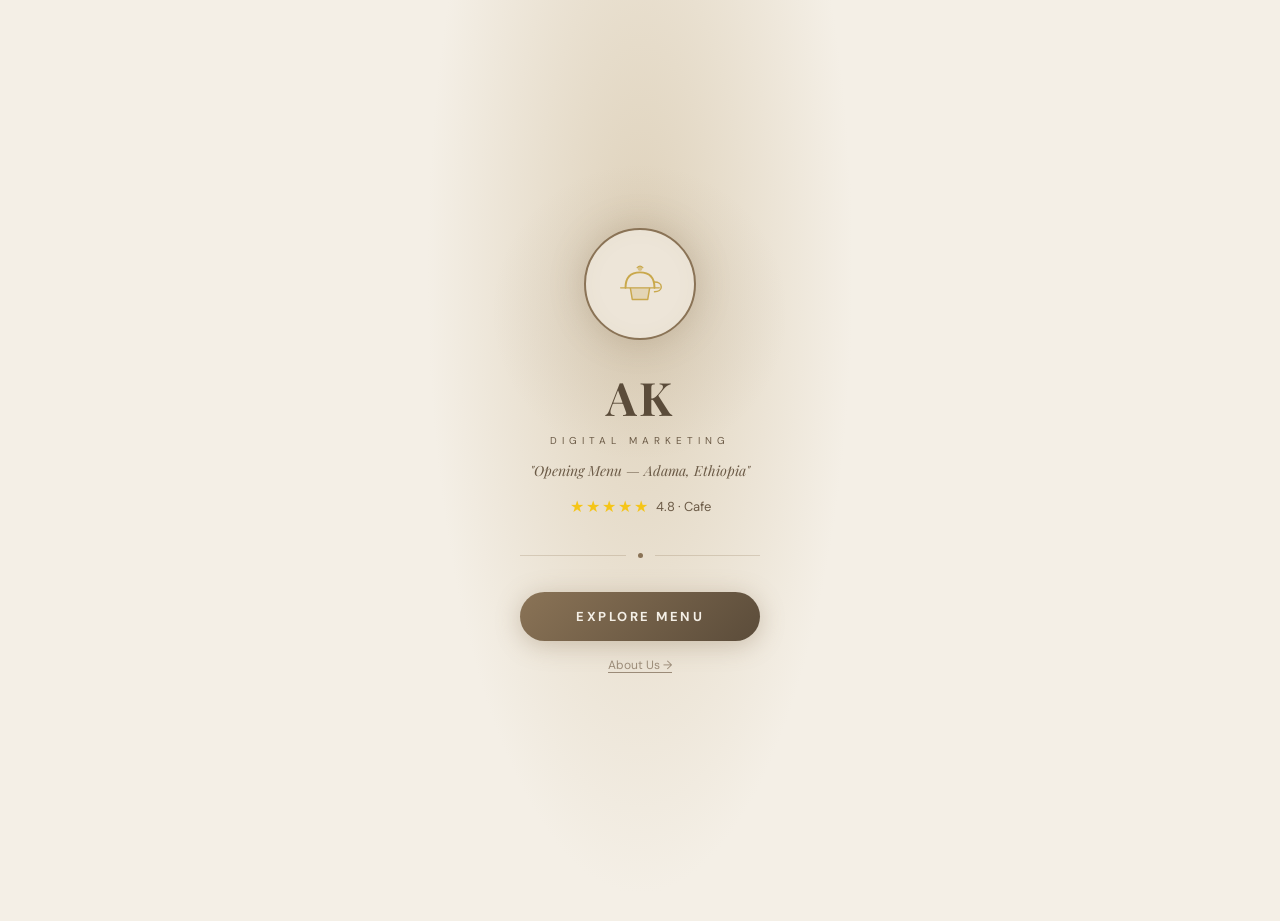
==== commit e37c254c: "Update index.html" ====
--- a/index.html
+++ b/index.html
@@ -286,15 +286,27 @@
             position: sticky;
             top: 0;
             z-index: 50;
-            background: var(--header-bg);
-            backdrop-filter: blur(20px);
-            border-bottom: 1px solid var(--border);
+            background: rgba(244, 239, 230, 0.72);
+            backdrop-filter: blur(24px) saturate(180%);
+            -webkit-backdrop-filter: blur(24px) saturate(180%);
+            border-bottom: 1px solid rgba(138, 115, 86, 0.18);
+            border-top: 1px solid rgba(255, 255, 255, 0.3);
             padding: 14px 18px;
             display: flex;
             align-items: center;
             justify-content: space-between;
             flex-shrink: 0;
-            transition: background 0.35s, border-color 0.35s;
+            box-shadow: 0 4px 20px rgba(91, 76, 58, 0.08);
+            transition: all 0.5s cubic-bezier(0.4, 0, 0.2, 1);
+        }
+
+        body.dark-theme .app-header {
+            background: rgba(13, 13, 13, 0.72);
+            backdrop-filter: blur(24px) saturate(160%);
+            -webkit-backdrop-filter: blur(24px) saturate(160%);
+            border-bottom: 1px solid rgba(201, 168, 76, 0.12);
+            border-top: 1px solid rgba(255, 255, 255, 0.05);
+            box-shadow: 0 4px 20px rgba(0, 0, 0, 0.3);
         }
 
         .header-brand {
@@ -350,15 +362,47 @@
             gap: 5px;
             padding: 5px 10px;
             border-radius: 50px;
-            background: var(--surface);
-            border: 1px solid var(--border);
+            background: rgba(237, 229, 216, 0.5);
+            border: 1px solid rgba(138, 115, 86, 0.15);
             cursor: pointer;
-            transition: all 0.2s;
+            transition: all 0.3s cubic-bezier(0.4, 0, 0.2, 1);
+            position: relative;
+            overflow: hidden;
+            backdrop-filter: blur(8px) saturate(120%);
+            -webkit-backdrop-filter: blur(8px) saturate(120%);
+        }
+
+        body.dark-theme .theme-toggle-wrap {
+            background: rgba(36, 36, 36, 0.4);
+            border: 1px solid rgba(201, 168, 76, 0.1);
+            backdrop-filter: blur(8px) saturate(110%);
+            -webkit-backdrop-filter: blur(8px) saturate(110%);
+        }
+
+        .theme-toggle-wrap::before {
+            content: '';
+            position: absolute;
+            inset: 0;
+            background: linear-gradient(135deg, rgba(255,200,100,0.08), rgba(100,150,255,0.08));
+            opacity: 0;
+            transition: opacity 0.4s ease;
+        }
+
+        .theme-toggle-wrap:hover::before {
+            opacity: 1;
         }
 
         .theme-toggle-wrap:hover {
-            background: var(--gold-dim);
-            border-color: var(--gold);
+            background: rgba(138, 115, 86, 0.1);
+            border-color: rgba(138, 115, 86, 0.3);
+            transform: scale(1.05);
+            box-shadow: 0 4px 12px rgba(138, 115, 86, 0.1);
+        }
+
+        body.dark-theme .theme-toggle-wrap:hover {
+            background: rgba(201, 168, 76, 0.08);
+            border-color: rgba(201, 168, 76, 0.25);
+            box-shadow: 0 4px 12px rgba(201, 168, 76, 0.1);
         }
 
         .theme-icon {
@@ -371,7 +415,7 @@
             height: 17px;
             border-radius: 50px;
             position: relative;
-            transition: background 0.3s;
+            transition: all 0.5s cubic-bezier(0.68, -0.55, 0.265, 1.55);
             border: 1px solid var(--border);
             flex-shrink: 0;
         }
@@ -392,12 +436,13 @@
             height: 11px;
             border-radius: 50%;
             background: var(--gold);
-            transition: transform 0.3s, background 0.3s;
-            box-shadow: 0 1px 4px rgba(0, 0, 0, 0.3);
+            transition: all 0.5s cubic-bezier(0.68, -0.55, 0.265, 1.55);
+            box-shadow: 0 1px 4px rgba(0, 0, 0, 0.3), 0 0 8px rgba(201, 168, 76, 0.3);
         }
 
         body.dark-theme .toggle-knob {
             transform: translateX(13px);
+            box-shadow: 0 1px 4px rgba(0, 0, 0, 0.3), 0 0 12px rgba(201, 168, 76, 0.5);
         }
 
         /* Lang button */
@@ -407,20 +452,37 @@
             gap: 5px;
             padding: 6px 11px;
             border-radius: 50px;
-            background: var(--surface);
-            border: 1px solid var(--border);
+            background: rgba(237, 229, 216, 0.5);
+            border: 1px solid rgba(138, 115, 86, 0.15);
             color: var(--text);
             font-size: 11px;
             font-weight: 500;
             cursor: pointer;
-            transition: all 0.2s;
+            transition: all 0.3s cubic-bezier(0.4, 0, 0.2, 1);
             letter-spacing: 0.5px;
             position: relative;
+            backdrop-filter: blur(8px) saturate(120%);
+            -webkit-backdrop-filter: blur(8px) saturate(120%);
+        }
+
+        body.dark-theme .lang-btn {
+            background: rgba(36, 36, 36, 0.4);
+            border: 1px solid rgba(201, 168, 76, 0.1);
+            backdrop-filter: blur(8px) saturate(110%);
+            -webkit-backdrop-filter: blur(8px) saturate(110%);
         }
 
         .lang-btn:hover {
-            background: var(--gold-dim);
-            border-color: var(--gold);
+            background: rgba(138, 115, 86, 0.12);
+            border-color: rgba(138, 115, 86, 0.35);
+            transform: translateY(-2px);
+            box-shadow: 0 4px 12px rgba(138, 115, 86, 0.1);
+        }
+
+        body.dark-theme .lang-btn:hover {
+            background: rgba(201, 168, 76, 0.1);
+            border-color: rgba(201, 168, 76, 0.3);
+            box-shadow: 0 4px 12px rgba(201, 168, 76, 0.1);
         }
 
         /* Lang dropdown */
@@ -428,17 +490,27 @@
             position: absolute;
             top: calc(100% + 8px);
             right: 0;
-            background: var(--bg2);
-            border: 1px solid var(--border);
+            background: rgba(237, 229, 216, 0.92);
+            border: 1px solid rgba(138, 115, 86, 0.15);
             border-radius: 12px;
             overflow: hidden;
-            box-shadow: var(--shadow);
+            box-shadow: 0 8px 32px rgba(91, 76, 58, 0.15);
             z-index: 200;
             min-width: 140px;
             opacity: 0;
             pointer-events: none;
             transform: translateY(-6px);
-            transition: all 0.2s;
+            transition: all 0.35s cubic-bezier(0.4, 0, 0.2, 1);
+            backdrop-filter: blur(20px) saturate(160%);
+            -webkit-backdrop-filter: blur(20px) saturate(160%);
+        }
+
+        body.dark-theme .lang-dropdown {
+            background: rgba(22, 22, 22, 0.92);
+            border: 1px solid rgba(201, 168, 76, 0.1);
+            box-shadow: 0 8px 32px rgba(0, 0, 0, 0.5);
+            backdrop-filter: blur(20px) saturate(140%);
+            -webkit-backdrop-filter: blur(20px) saturate(140%);
         }
 
         .lang-dropdown.open {
@@ -514,27 +586,55 @@
         .cat-btn {
             padding: 9px 18px;
             border-radius: 50px;
-            border: 1.5px solid var(--border);
-            background: transparent;
+            border: 1.5px solid rgba(138, 115, 86, 0.2);
+            background: rgba(255, 255, 255, 0.3);
             color: var(--text-muted);
             font-size: 13px;
             font-weight: 500;
             cursor: pointer;
-            transition: all 0.2s;
+            transition: all 0.35s cubic-bezier(0.4, 0, 0.2, 1);
             white-space: nowrap;
             font-family: 'DM Sans', sans-serif;
+            backdrop-filter: blur(8px) saturate(130%);
+            -webkit-backdrop-filter: blur(8px) saturate(130%);
+            box-shadow: 0 2px 8px rgba(91, 76, 58, 0.04);
+        }
+
+        body.dark-theme .cat-btn {
+            background: rgba(20, 20, 20, 0.4);
+            border: 1.5px solid rgba(201, 168, 76, 0.12);
+            backdrop-filter: blur(8px) saturate(120%);
+            -webkit-backdrop-filter: blur(8px) saturate(120%);
+            box-shadow: 0 2px 8px rgba(0, 0, 0, 0.15);
         }
 
         .cat-btn.active {
-            background: var(--gold);
-            border-color: var(--gold);
+            background: rgba(138, 115, 86, 0.9);
+            border-color: rgba(138, 115, 86, 0.5);
             color: var(--btn-text);
             font-weight: 600;
+            backdrop-filter: blur(12px) saturate(150%);
+            -webkit-backdrop-filter: blur(12px) saturate(150%);
+            box-shadow: 0 4px 16px rgba(138, 115, 86, 0.25);
+        }
+
+        body.dark-theme .cat-btn.active {
+            background: rgba(201, 168, 76, 0.9);
+            border-color: rgba(201, 168, 76, 0.4);
+            box-shadow: 0 4px 16px rgba(201, 168, 76, 0.25);
         }
 
         .cat-btn:hover:not(.active) {
             border-color: var(--gold);
             color: var(--gold);
+            background: rgba(138, 115, 86, 0.1);
+            transform: translateY(-2px);
+            box-shadow: 0 4px 12px rgba(138, 115, 86, 0.1);
+        }
+
+        body.dark-theme .cat-btn:hover:not(.active) {
+            background: rgba(201, 168, 76, 0.08);
+            box-shadow: 0 4px 12px rgba(201, 168, 76, 0.1);
         }
 
         /* ── FILTERS ── */
@@ -548,11 +648,21 @@
 
         .view-toggle {
             display: flex;
-            background: var(--surface);
+            background: rgba(237, 229, 216, 0.5);
             border-radius: 10px;
             padding: 3px;
-            border: 1px solid var(--border);
+            border: 1px solid rgba(138, 115, 86, 0.15);
             flex-shrink: 0;
+            backdrop-filter: blur(8px) saturate(120%);
+            -webkit-backdrop-filter: blur(8px) saturate(120%);
+            transition: all 0.3s ease;
+        }
+
+        body.dark-theme .view-toggle {
+            background: rgba(36, 36, 36, 0.4);
+            border: 1px solid rgba(201, 168, 76, 0.1);
+            backdrop-filter: blur(8px) saturate(110%);
+            -webkit-backdrop-filter: blur(8px) saturate(110%);
         }
 
         .view-btn {
@@ -563,20 +673,35 @@
             justify-content: center;
             border-radius: 7px;
             cursor: pointer;
-            transition: all 0.2s;
+            transition: all 0.3s cubic-bezier(0.4, 0, 0.2, 1);
             border: none;
             background: transparent;
             color: var(--text-muted);
         }
 
         .view-btn.active {
-            background: var(--gold);
+            background: rgba(138, 115, 86, 0.9);
             color: var(--btn-text);
+            box-shadow: 0 2px 8px rgba(138, 115, 86, 0.2);
+        }
+
+        body.dark-theme .view-btn.active {
+            background: rgba(201, 168, 76, 0.9);
+            box-shadow: 0 2px 8px rgba(201, 168, 76, 0.2);
+        }
+
+        .view-btn:hover:not(.active) {
+            transform: scale(1.1);
+            background: rgba(138, 115, 86, 0.08);
+        }
+
+        body.dark-theme .view-btn:hover:not(.active) {
+            background: rgba(201, 168, 76, 0.06);
         }
 
         .sort-select {
-            background: var(--surface);
-            border: 1px solid var(--border);
+            background: rgba(237, 229, 216, 0.5);
+            border: 1px solid rgba(138, 115, 86, 0.15);
             color: var(--text);
             border-radius: 10px;
             padding: 7px 12px;
@@ -584,11 +709,30 @@
             font-family: 'DM Sans', sans-serif;
             cursor: pointer;
             outline: none;
-            transition: background 0.35s, color 0.35s;
+            transition: all 0.3s cubic-bezier(0.4, 0, 0.2, 1);
+            backdrop-filter: blur(8px) saturate(120%);
+            -webkit-backdrop-filter: blur(8px) saturate(120%);
+        }
+
+        body.dark-theme .sort-select {
+            background: rgba(36, 36, 36, 0.4);
+            border: 1px solid rgba(201, 168, 76, 0.1);
+            backdrop-filter: blur(8px) saturate(110%);
+            -webkit-backdrop-filter: blur(8px) saturate(110%);
         }
 
         .sort-select option {
             background: var(--bg3);
+        }
+
+        .sort-select:focus {
+            border-color: var(--gold);
+            box-shadow: 0 0 0 3px rgba(138, 115, 86, 0.12);
+            transform: translateY(-1px);
+        }
+
+        body.dark-theme .sort-select:focus {
+            box-shadow: 0 0 0 3px rgba(201, 168, 76, 0.12);
         }
 
         .price-filters {
@@ -600,26 +744,52 @@
         .price-btn {
             padding: 6px 12px;
             border-radius: 50px;
-            border: 1.5px solid var(--border);
-            background: transparent;
+            border: 1.5px solid rgba(138, 115, 86, 0.18);
+            background: rgba(255, 255, 255, 0.25);
             color: var(--text-muted);
             font-size: 11px;
             font-weight: 500;
             cursor: pointer;
-            transition: all 0.2s;
+            transition: all 0.3s cubic-bezier(0.4, 0, 0.2, 1);
             font-family: 'DM Sans', sans-serif;
             white-space: nowrap;
+            backdrop-filter: blur(6px) saturate(120%);
+            -webkit-backdrop-filter: blur(6px) saturate(120%);
+        }
+
+        body.dark-theme .price-btn {
+            background: rgba(20, 20, 20, 0.35);
+            border: 1.5px solid rgba(201, 168, 76, 0.1);
+            backdrop-filter: blur(6px) saturate(110%);
+            -webkit-backdrop-filter: blur(6px) saturate(110%);
         }
 
         .price-btn.active {
-            background: var(--gold-dim);
-            border-color: var(--gold);
+            background: rgba(138, 115, 86, 0.15);
+            border-color: rgba(138, 115, 86, 0.4);
             color: var(--gold);
+            backdrop-filter: blur(10px) saturate(140%);
+            -webkit-backdrop-filter: blur(10px) saturate(140%);
+            box-shadow: 0 2px 8px rgba(138, 115, 86, 0.12);
+        }
+
+        body.dark-theme .price-btn.active {
+            background: rgba(201, 168, 76, 0.12);
+            border-color: rgba(201, 168, 76, 0.3);
+            box-shadow: 0 2px 8px rgba(201, 168, 76, 0.12);
         }
 
         .price-btn:hover:not(.active) {
             border-color: var(--gold);
             color: var(--gold);
+            background: rgba(138, 115, 86, 0.08);
+            transform: translateY(-2px);
+            box-shadow: 0 3px 10px rgba(138, 115, 86, 0.08);
+        }
+
+        body.dark-theme .price-btn:hover:not(.active) {
+            background: rgba(201, 168, 76, 0.06);
+            box-shadow: 0 3px 10px rgba(201, 168, 76, 0.08);
         }
 
         /* ── MENU GRID ── */
@@ -636,13 +806,28 @@
 
         /* ── MENU CARD ── */
         .menu-card {
-            background: var(--card);
+            background: rgba(255, 255, 255, 0.55);
             border-radius: var(--radius);
-            border: 1px solid var(--border);
+            border: 1px solid rgba(138, 115, 86, 0.15);
+            border-top: 1px solid rgba(255, 255, 255, 0.4);
+            border-left: 1px solid rgba(255, 255, 255, 0.25);
             overflow: hidden;
-            transition: transform 0.2s, box-shadow 0.2s, background 0.35s;
-            animation: cardIn 0.4s ease both;
+            transition: all 0.4s cubic-bezier(0.4, 0, 0.2, 1);
+            animation: cardIn 0.5s cubic-bezier(0.4, 0, 0.2, 1) both;
             cursor: pointer;
+            backdrop-filter: blur(12px) saturate(140%);
+            -webkit-backdrop-filter: blur(12px) saturate(140%);
+            box-shadow: 0 4px 16px rgba(91, 76, 58, 0.08), inset 0 1px 0 rgba(255,255,255,0.3);
+        }
+
+        body.dark-theme .menu-card {
+            background: rgba(26, 26, 26, 0.6);
+            border: 1px solid rgba(201, 168, 76, 0.1);
+            border-top: 1px solid rgba(255, 255, 255, 0.06);
+            border-left: 1px solid rgba(255, 255, 255, 0.04);
+            backdrop-filter: blur(14px) saturate(130%);
+            -webkit-backdrop-filter: blur(14px) saturate(130%);
+            box-shadow: 0 4px 16px rgba(0, 0, 0, 0.3), inset 0 1px 0 rgba(255,255,255,0.03);
         }
 
         @keyframes cardIn {
@@ -701,8 +886,9 @@
             position: absolute;
             top: 8px;
             left: 8px;
-            background: rgba(13, 13, 13, 0.85);
-            backdrop-filter: blur(8px);
+            background: rgba(13, 13, 13, 0.75);
+            backdrop-filter: blur(12px) saturate(150%);
+            -webkit-backdrop-filter: blur(12px) saturate(150%);
             border-radius: 50px;
             padding: 4px 8px;
             display: flex;
@@ -711,6 +897,8 @@
             font-size: 11px;
             font-weight: 600;
             color: #F0EAD6;
+            border: 1px solid rgba(255, 255, 255, 0.1);
+            transition: all 0.3s ease;
         }
 
         .star-icon {
@@ -722,13 +910,16 @@
             position: absolute;
             top: 8px;
             right: 8px;
-            background: rgba(13, 13, 13, 0.85);
-            backdrop-filter: blur(8px);
+            background: rgba(13, 13, 13, 0.75);
+            backdrop-filter: blur(12px) saturate(150%);
+            -webkit-backdrop-filter: blur(12px) saturate(150%);
             border-radius: 8px;
             padding: 4px 8px;
             font-size: 12px;
             font-weight: 700;
             color: #E8C96B;
+            border: 1px solid rgba(232, 201, 107, 0.15);
+            transition: all 0.3s ease;
         }
 
         .card-body {
@@ -814,15 +1005,27 @@
             transform: translateX(-50%);
             width: 100%;
             max-width: 430px;
-            background: var(--nav-bg);
-            backdrop-filter: blur(20px);
-            border-top: 1px solid var(--border);
+            background: rgba(244, 239, 230, 0.78);
+            backdrop-filter: blur(24px) saturate(180%);
+            -webkit-backdrop-filter: blur(24px) saturate(180%);
+            border-top: 1px solid rgba(138, 115, 86, 0.15);
+            border-bottom: 1px solid rgba(255, 255, 255, 0.2);
             padding: 10px 16px calc(20px + env(safe-area-inset-bottom, 0px));
             display: flex;
             align-items: center;
             justify-content: space-between;
             z-index: 100;
-            transition: background 0.35s, border-color 0.35s;
+            box-shadow: 0 -4px 24px rgba(91, 76, 58, 0.08);
+            transition: all 0.5s cubic-bezier(0.4, 0, 0.2, 1);
+        }
+
+        body.dark-theme .bottom-nav {
+            background: rgba(13, 13, 13, 0.78);
+            backdrop-filter: blur(24px) saturate(160%);
+            -webkit-backdrop-filter: blur(24px) saturate(160%);
+            border-top: 1px solid rgba(201, 168, 76, 0.1);
+            border-bottom: 1px solid rgba(255, 255, 255, 0.03);
+            box-shadow: 0 -4px 24px rgba(0, 0, 0, 0.3);
         }
 
         .nav-btn {
@@ -905,9 +1108,9 @@
             position: fixed;
             top: 78px;
             left: 50%;
-            transform: translateX(-50%) translateY(-20px);
-            background: #1C4A30;
-            border: 1px solid #2D7D4F;
+            transform: translateX(-50%) translateY(-30px) scale(0.9);
+            background: rgba(28, 74, 48, 0.92);
+            border: 1px solid rgba(45, 125, 79, 0.4);
             color: #5BCA8A;
             border-radius: 50px;
             padding: 10px 20px;
@@ -919,13 +1122,22 @@
             z-index: 999;
             opacity: 0;
             pointer-events: none;
-            transition: all 0.3s;
+            transition: all 0.4s cubic-bezier(0.4, 0, 0.2, 1);
             white-space: nowrap;
+            backdrop-filter: blur(16px) saturate(140%);
+            -webkit-backdrop-filter: blur(16px) saturate(140%);
+            box-shadow: 0 8px 32px rgba(28, 74, 48, 0.3);
         }
 
         .toast.show {
             opacity: 1;
-            transform: translateX(-50%) translateY(0);
+            transform: translateX(-50%) translateY(0) scale(1);
+            animation: toastSlide 0.4s cubic-bezier(0.4, 0, 0.2, 1);
+        }
+
+        @keyframes toastSlide {
+            from { opacity: 0; transform: translateX(-50%) translateY(-30px) scale(0.9); }
+            to { opacity: 1; transform: translateX(-50%) translateY(0) scale(1); }
         }
 
         /* ── MODALS ── */
@@ -949,15 +1161,30 @@
         }
 
         .modal-sheet {
-            background: var(--modal-bg);
+            background: rgba(237, 229, 216, 0.88);
             border-radius: 24px 24px 0 0;
             width: 100%;
             max-width: 430px;
-            border-top: 1px solid var(--border);
+            border-top: 1px solid rgba(138, 115, 86, 0.2);
+            border-left: 1px solid rgba(255, 255, 255, 0.3);
+            border-right: 1px solid rgba(255, 255, 255, 0.3);
             transform: translateY(30px);
-            transition: transform 0.3s, background 0.35s;
+            transition: all 0.45s cubic-bezier(0.4, 0, 0.2, 1);
             max-height: 88vh;
             overflow-y: auto;
+            backdrop-filter: blur(28px) saturate(160%);
+            -webkit-backdrop-filter: blur(28px) saturate(160%);
+            box-shadow: 0 -20px 60px rgba(0, 0, 0, 0.15);
+        }
+
+        body.dark-theme .modal-sheet {
+            background: rgba(22, 22, 22, 0.88);
+            border-top: 1px solid rgba(201, 168, 76, 0.12);
+            border-left: 1px solid rgba(255, 255, 255, 0.04);
+            border-right: 1px solid rgba(255, 255, 255, 0.04);
+            backdrop-filter: blur(28px) saturate(140%);
+            -webkit-backdrop-filter: blur(28px) saturate(140%);
+            box-shadow: 0 -20px 60px rgba(0, 0, 0, 0.5);
         }
 
         .modal-sheet::-webkit-scrollbar {
@@ -994,20 +1221,38 @@
             width: 32px;
             height: 32px;
             border-radius: 50%;
-            background: var(--surface);
-            border: none;
+            background: rgba(237, 229, 216, 0.6);
+            border: 1px solid rgba(138, 115, 86, 0.12);
             color: var(--text-muted);
             cursor: pointer;
             font-size: 16px;
             display: flex;
             align-items: center;
             justify-content: center;
-            transition: all 0.2s;
+            transition: all 0.3s cubic-bezier(0.4, 0, 0.2, 1);
+            backdrop-filter: blur(8px) saturate(120%);
+            -webkit-backdrop-filter: blur(8px) saturate(120%);
+        }
+
+        body.dark-theme .modal-close {
+            background: rgba(36, 36, 36, 0.5);
+            border: 1px solid rgba(201, 168, 76, 0.08);
+            backdrop-filter: blur(8px) saturate(110%);
+            -webkit-backdrop-filter: blur(8px) saturate(110%);
         }
 
         .modal-close:hover {
-            background: var(--gold-dim);
+            background: rgba(138, 115, 86, 0.15);
             color: var(--gold);
+            transform: rotate(90deg) scale(1.1);
+            border-color: rgba(138, 115, 86, 0.3);
+            box-shadow: 0 4px 12px rgba(138, 115, 86, 0.1);
+        }
+
+        body.dark-theme .modal-close:hover {
+            background: rgba(201, 168, 76, 0.12);
+            border-color: rgba(201, 168, 76, 0.25);
+            box-shadow: 0 4px 12px rgba(201, 168, 76, 0.1);
         }
 
         /* ── ABOUT / PAYMENT MODAL BODY ── */
@@ -1098,12 +1343,25 @@
         }
 
         .about-info-card {
-            background: var(--surface);
+            background: rgba(237, 229, 216, 0.65);
             border-radius: 14px;
             padding: 16px;
-            border: 1px solid var(--border);
+            border: 1px solid rgba(138, 115, 86, 0.12);
+            border-top: 1px solid rgba(255, 255, 255, 0.25);
             margin-top: 16px;
-            transition: background 0.35s;
+            transition: all 0.4s cubic-bezier(0.4, 0, 0.2, 1);
+            backdrop-filter: blur(12px) saturate(130%);
+            -webkit-backdrop-filter: blur(12px) saturate(130%);
+            box-shadow: 0 4px 16px rgba(91, 76, 58, 0.06);
+        }
+
+        body.dark-theme .about-info-card {
+            background: rgba(36, 36, 36, 0.55);
+            border: 1px solid rgba(201, 168, 76, 0.08);
+            border-top: 1px solid rgba(255, 255, 255, 0.04);
+            backdrop-filter: blur(12px) saturate(120%);
+            -webkit-backdrop-filter: blur(12px) saturate(120%);
+            box-shadow: 0 4px 16px rgba(0, 0, 0, 0.25);
         }
 
         .about-info-row {
@@ -1142,15 +1400,23 @@
             margin-top: 16px;
             padding: 12px 14px;
             background: rgba(138, 115, 86, 0.06);
-            border: 1px solid var(--border);
+            border: 1px solid rgba(138, 115, 86, 0.1);
+            border-top: 1px solid rgba(255, 255, 255, 0.15);
             border-radius: 10px;
             font-size: 11px;
             color: var(--text-muted);
             line-height: 1.7;
+            transition: all 0.35s cubic-bezier(0.4, 0, 0.2, 1);
+            backdrop-filter: blur(8px) saturate(120%);
+            -webkit-backdrop-filter: blur(8px) saturate(120%);
         }
 
         body.dark-theme .about-note {
             background: rgba(201, 168, 76, 0.06);
+            border: 1px solid rgba(201, 168, 76, 0.08);
+            border-top: 1px solid rgba(255, 255, 255, 0.04);
+            backdrop-filter: blur(8px) saturate(110%);
+            -webkit-backdrop-filter: blur(8px) saturate(110%);
         }
 
         /* ── PAYMENT STYLES ── */
@@ -1195,15 +1461,28 @@
         }
 
         .payment-method-card {
-            background: var(--surface);
-            border: 1px solid var(--border);
+            background: rgba(237, 229, 216, 0.6);
+            border: 1px solid rgba(138, 115, 86, 0.12);
+            border-top: 1px solid rgba(255, 255, 255, 0.2);
             border-radius: 14px;
             padding: 14px 12px;
             display: flex;
             flex-direction: column;
             align-items: center;
             gap: 8px;
-            transition: all 0.2s;
+            transition: all 0.35s cubic-bezier(0.4, 0, 0.2, 1);
+            backdrop-filter: blur(10px) saturate(130%);
+            -webkit-backdrop-filter: blur(10px) saturate(130%);
+            box-shadow: 0 4px 12px rgba(91, 76, 58, 0.05);
+        }
+
+        body.dark-theme .payment-method-card {
+            background: rgba(36, 36, 36, 0.5);
+            border: 1px solid rgba(201, 168, 76, 0.08);
+            border-top: 1px solid rgba(255, 255, 255, 0.04);
+            backdrop-filter: blur(10px) saturate(120%);
+            -webkit-backdrop-filter: blur(10px) saturate(120%);
+            box-shadow: 0 4px 12px rgba(0, 0, 0, 0.2);
         }
 
         .payment-method-card:hover {
@@ -1246,12 +1525,24 @@
         .payment-note-box {
             margin-top: 16px;
             padding: 13px 15px;
-            background: var(--gold-dim);
-            border: 1px solid var(--border);
+            background: rgba(138, 115, 86, 0.06);
+            border: 1px solid rgba(138, 115, 86, 0.12);
+            border-top: 1px solid rgba(255, 255, 255, 0.2);
             border-radius: 12px;
             font-size: 12px;
             color: var(--text-muted);
             line-height: 1.7;
+            transition: all 0.35s cubic-bezier(0.4, 0, 0.2, 1);
+            backdrop-filter: blur(8px) saturate(120%);
+            -webkit-backdrop-filter: blur(8px) saturate(120%);
+        }
+
+        body.dark-theme .payment-note-box {
+            background: rgba(201, 168, 76, 0.06);
+            border: 1px solid rgba(201, 168, 76, 0.1);
+            border-top: 1px solid rgba(255, 255, 255, 0.04);
+            backdrop-filter: blur(8px) saturate(110%);
+            -webkit-backdrop-filter: blur(8px) saturate(110%);
         }
 
         .payment-note-box strong {
@@ -1259,14 +1550,28 @@
         }
 
         .telebirr-highlight {
-            background: var(--surface);
+            background: rgba(237, 229, 216, 0.65);
             border-radius: 14px;
             padding: 16px;
-            border: 1px solid var(--border);
+            border: 1px solid rgba(138, 115, 86, 0.12);
+            border-top: 1px solid rgba(255, 255, 255, 0.2);
             margin-top: 16px;
             display: flex;
             align-items: center;
             gap: 14px;
+            transition: all 0.35s cubic-bezier(0.4, 0, 0.2, 1);
+            backdrop-filter: blur(10px) saturate(130%);
+            -webkit-backdrop-filter: blur(10px) saturate(130%);
+            box-shadow: 0 4px 16px rgba(91, 76, 58, 0.06);
+        }
+
+        body.dark-theme .telebirr-highlight {
+            background: rgba(36, 36, 36, 0.5);
+            border: 1px solid rgba(201, 168, 76, 0.08);
+            border-top: 1px solid rgba(255, 255, 255, 0.04);
+            backdrop-filter: blur(10px) saturate(120%);
+            -webkit-backdrop-filter: blur(10px) saturate(120%);
+            box-shadow: 0 4px 16px rgba(0, 0, 0, 0.25);
         }
 
         .telebirr-logo {
@@ -1327,20 +1632,35 @@
 
         .form-input {
             width: 100%;
-            background: var(--surface);
-            border: 1.5px solid var(--border);
+            background: rgba(237, 229, 216, 0.5);
+            border: 1.5px solid rgba(138, 115, 86, 0.15);
             color: var(--text);
             border-radius: 12px;
             padding: 12px 14px;
             font-size: 14px;
             font-family: 'DM Sans', sans-serif;
             outline: none;
-            transition: border-color 0.2s, background 0.35s;
+            transition: all 0.3s cubic-bezier(0.4, 0, 0.2, 1);
             resize: none;
+            backdrop-filter: blur(8px) saturate(120%);
+            -webkit-backdrop-filter: blur(8px) saturate(120%);
+        }
+
+        body.dark-theme .form-input {
+            background: rgba(36, 36, 36, 0.4);
+            border: 1.5px solid rgba(201, 168, 76, 0.1);
+            backdrop-filter: blur(8px) saturate(110%);
+            -webkit-backdrop-filter: blur(8px) saturate(110%);
         }
 
         .form-input:focus {
             border-color: var(--gold);
+            transform: translateY(-1px);
+            box-shadow: 0 4px 12px rgba(138, 115, 86, 0.1);
+        }
+
+        body.dark-theme .form-input:focus {
+            box-shadow: 0 4px 12px rgba(201, 168, 76, 0.1);
         }
 
         .form-input::placeholder {
@@ -1384,12 +1704,43 @@
             letter-spacing: 1px;
             margin-top: 8px;
             font-family: 'DM Sans', sans-serif;
-            transition: all 0.2s;
+            transition: all 0.4s cubic-bezier(0.4, 0, 0.2, 1);
+            position: relative;
+            overflow: hidden;
+            box-shadow: 0 4px 16px rgba(138, 115, 86, 0.2);
+        }
+
+        body.dark-theme .btn-submit-review {
+            box-shadow: 0 4px 16px rgba(201, 168, 76, 0.2);
+        }
+
+        .btn-submit-review::before {
+            content: '';
+            position: absolute;
+            top: 0;
+            left: -100%;
+            width: 100%;
+            height: 100%;
+            background: linear-gradient(90deg, transparent, rgba(255,255,255,0.15), transparent);
+            transition: left 0.6s ease;
+        }
+
+        .btn-submit-review:hover::before {
+            left: 100%;
         }
 
         .btn-submit-review:hover {
-            opacity: 0.9;
-            transform: translateY(-1px);
+            opacity: 0.95;
+            transform: translateY(-2px);
+            box-shadow: 0 8px 24px rgba(138, 115, 86, 0.3);
+        }
+
+        body.dark-theme .btn-submit-review:hover {
+            box-shadow: 0 8px 24px rgba(201, 168, 76, 0.3);
+        }
+
+        .btn-submit-review:active {
+            transform: translateY(0) scale(0.98);
         }
 
         /* ── EMPTY ── */
@@ -1456,7 +1807,7 @@
             position: absolute;
             bottom: 16px;
             right: 16px;
-            background: var(--gold);
+            background: rgba(138, 115, 86, 0.9);
             color: var(--btn-text);
             font-weight: 800;
             font-size: 18px;
@@ -1464,14 +1815,26 @@
             padding: 6px 16px;
             font-family: 'Playfair Display', serif;
             letter-spacing: 0.5px;
+            backdrop-filter: blur(8px) saturate(140%);
+            -webkit-backdrop-filter: blur(8px) saturate(140%);
+            border: 1px solid rgba(255, 255, 255, 0.2);
+            box-shadow: 0 4px 16px rgba(138, 115, 86, 0.3);
+            transition: all 0.3s ease;
+        }
+
+        body.dark-theme .detail-img-price {
+            background: rgba(201, 168, 76, 0.9);
+            border: 1px solid rgba(255, 255, 255, 0.15);
+            box-shadow: 0 4px 16px rgba(201, 168, 76, 0.3);
         }
 
         .detail-img-rating {
             position: absolute;
             bottom: 16px;
             left: 16px;
-            background: rgba(13, 13, 13, 0.88);
-            backdrop-filter: blur(8px);
+            background: rgba(13, 13, 13, 0.78);
+            backdrop-filter: blur(14px) saturate(160%);
+            -webkit-backdrop-filter: blur(14px) saturate(160%);
             border-radius: 50px;
             padding: 6px 12px;
             display: flex;
@@ -1480,7 +1843,8 @@
             font-size: 13px;
             font-weight: 600;
             color: #F0EAD6;
-            border: 1px solid rgba(201, 168, 76, 0.25);
+            border: 1px solid rgba(201, 168, 76, 0.2);
+            transition: all 0.3s ease;
         }
 
         .detail-body {
@@ -1548,10 +1912,31 @@
         .detail-tag {
             padding: 5px 12px;
             border-radius: 50px;
-            background: var(--surface);
-            border: 1px solid var(--border);
+            background: rgba(237, 229, 216, 0.5);
+            border: 1px solid rgba(138, 115, 86, 0.12);
             font-size: 11px;
             color: var(--text-muted);
+            transition: all 0.3s cubic-bezier(0.4, 0, 0.2, 1);
+            backdrop-filter: blur(6px) saturate(120%);
+            -webkit-backdrop-filter: blur(6px) saturate(120%);
+        }
+
+        body.dark-theme .detail-tag {
+            background: rgba(36, 36, 36, 0.4);
+            border: 1px solid rgba(201, 168, 76, 0.08);
+            backdrop-filter: blur(6px) saturate(110%);
+            -webkit-backdrop-filter: blur(6px) saturate(110%);
+        }
+
+        .detail-tag:hover {
+            transform: translateY(-2px) scale(1.05);
+            border-color: var(--gold);
+            background: var(--gold-dim);
+            box-shadow: 0 2px 8px rgba(138, 115, 86, 0.1);
+        }
+
+        body.dark-theme .detail-tag:hover {
+            box-shadow: 0 2px 8px rgba(201, 168, 76, 0.1);
         }
 
         .detail-actions {
@@ -1564,27 +1949,996 @@
             flex: 1;
             padding: 13px;
             border-radius: 14px;
-            border: 1.5px solid var(--border);
-            background: transparent;
+            border: 1.5px solid rgba(138, 115, 86, 0.15);
+            background: rgba(255, 255, 255, 0.3);
             color: var(--text-muted);
             font-size: 14px;
             font-weight: 600;
             cursor: pointer;
-            transition: all 0.2s;
+            transition: all 0.35s cubic-bezier(0.4, 0, 0.2, 1);
             font-family: 'DM Sans', sans-serif;
             display: flex;
             align-items: center;
             justify-content: center;
             gap: 6px;
+            backdrop-filter: blur(8px) saturate(120%);
+            -webkit-backdrop-filter: blur(8px) saturate(120%);
+        }
+
+        body.dark-theme .detail-fav-btn {
+            background: rgba(20, 20, 20, 0.4);
+            border: 1.5px solid rgba(201, 168, 76, 0.1);
+            backdrop-filter: blur(8px) saturate(110%);
+            -webkit-backdrop-filter: blur(8px) saturate(110%);
         }
 
         .detail-fav-btn:hover,
         .detail-fav-btn.active {
             border-color: var(--gold);
             color: var(--gold);
+            background: rgba(138, 115, 86, 0.1);
+            transform: translateY(-2px);
+            box-shadow: 0 4px 12px rgba(138, 115, 86, 0.1);
+        }
+
+        body.dark-theme .detail-fav-btn:hover,
+        body.dark-theme .detail-fav-btn.active {
+            background: rgba(201, 168, 76, 0.08);
+            box-shadow: 0 4px 12px rgba(201, 168, 76, 0.1);
+        }
+
+        .detail-fav-btn.active {
+            animation: favPulse 0.5s cubic-bezier(0.68, -0.55, 0.265, 1.55);
+        }
+    
+        /* ── GLASS MORPHISM EFFECTS ── */
+        .glass {
+            background: rgba(255, 255, 255, 0.08);
+            backdrop-filter: blur(20px) saturate(180%);
+            -webkit-backdrop-filter: blur(20px) saturate(180%);
+            border: 1px solid rgba(255, 255, 255, 0.18);
+            border-top: 1px solid rgba(255, 255, 255, 0.35);
+            border-left: 1px solid rgba(255, 255, 255, 0.25);
+            box-shadow: 0 8px 32px rgba(0, 0, 0, 0.12), inset 0 1px 0 rgba(255,255,255,0.1);
+            transition: all 0.4s cubic-bezier(0.4, 0, 0.2, 1);
+        }
+
+        body.dark-theme .glass {
+            background: rgba(20, 20, 20, 0.45);
+            backdrop-filter: blur(24px) saturate(160%);
+            -webkit-backdrop-filter: blur(24px) saturate(160%);
+            border: 1px solid rgba(201, 168, 76, 0.15);
+            border-top: 1px solid rgba(201, 168, 76, 0.25);
+            border-left: 1px solid rgba(201, 168, 76, 0.18);
+            box-shadow: 0 8px 32px rgba(0, 0, 0, 0.5), inset 0 1px 0 rgba(255,255,255,0.05);
+        }
+
+        .glass-strong {
+            background: rgba(255, 255, 255, 0.15);
+            backdrop-filter: blur(30px) saturate(200%);
+            -webkit-backdrop-filter: blur(30px) saturate(200%);
+            border: 1px solid rgba(255, 255, 255, 0.25);
+            border-top: 1px solid rgba(255, 255, 255, 0.45);
+            border-left: 1px solid rgba(255, 255, 255, 0.35);
+            box-shadow: 0 12px 40px rgba(0, 0, 0, 0.15), inset 0 1px 0 rgba(255,255,255,0.15);
+        }
+
+        body.dark-theme .glass-strong {
+            background: rgba(15, 15, 15, 0.55);
+            backdrop-filter: blur(30px) saturate(180%);
+            -webkit-backdrop-filter: blur(30px) saturate(180%);
+            border: 1px solid rgba(201, 168, 76, 0.2);
+            border-top: 1px solid rgba(201, 168, 76, 0.3);
+            border-left: 1px solid rgba(201, 168, 76, 0.22);
+            box-shadow: 0 12px 40px rgba(0, 0, 0, 0.6), inset 0 1px 0 rgba(255,255,255,0.05);
+        }
+
+        .glass-card {
+            background: rgba(255, 255, 255, 0.06);
+            backdrop-filter: blur(16px) saturate(150%);
+            -webkit-backdrop-filter: blur(16px) saturate(150%);
+            border: 1px solid rgba(255, 255, 255, 0.15);
+            border-top: 1px solid rgba(255, 255, 255, 0.3);
+            box-shadow: 0 6px 24px rgba(0, 0, 0, 0.08), inset 0 1px 0 rgba(255,255,255,0.08);
+            transition: all 0.35s cubic-bezier(0.4, 0, 0.2, 1);
+        }
+
+        body.dark-theme .glass-card {
+            background: rgba(25, 25, 25, 0.4);
+            backdrop-filter: blur(18px) saturate(140%);
+            -webkit-backdrop-filter: blur(18px) saturate(140%);
+            border: 1px solid rgba(201, 168, 76, 0.12);
+            border-top: 1px solid rgba(201, 168, 76, 0.2);
+            box-shadow: 0 6px 24px rgba(0, 0, 0, 0.4), inset 0 1px 0 rgba(255,255,255,0.03);
+        }
+
+        .glass-card:hover {
+            background: rgba(255, 255, 255, 0.12);
+            backdrop-filter: blur(22px) saturate(170%);
+            -webkit-backdrop-filter: blur(22px) saturate(170%);
+            border-color: rgba(138, 115, 86, 0.3);
+            border-top-color: rgba(138, 115, 86, 0.45);
+            box-shadow: 0 12px 40px rgba(91, 76, 58, 0.2), inset 0 1px 0 rgba(255,255,255,0.15);
+            transform: translateY(-4px) scale(1.01);
+        }
+
+        body.dark-theme .glass-card:hover {
+            background: rgba(30, 30, 30, 0.5);
+            border-color: rgba(201, 168, 76, 0.25);
+            border-top-color: rgba(201, 168, 76, 0.4);
+            box-shadow: 0 12px 40px rgba(0, 0, 0, 0.6), inset 0 1px 0 rgba(255,255,255,0.06);
+        }
+
+        .glass-nav {
+            background: rgba(244, 239, 230, 0.75);
+            backdrop-filter: blur(24px) saturate(180%);
+            -webkit-backdrop-filter: blur(24px) saturate(180%);
+            border-top: 1px solid rgba(138, 115, 86, 0.15);
+            border-bottom: 1px solid rgba(138, 115, 86, 0.15);
+            box-shadow: 0 -4px 24px rgba(91, 76, 58, 0.08);
+        }
+
+        body.dark-theme .glass-nav {
+            background: rgba(13, 13, 13, 0.75);
+            backdrop-filter: blur(24px) saturate(160%);
+            -webkit-backdrop-filter: blur(24px) saturate(160%);
+            border-top: 1px solid rgba(201, 168, 76, 0.12);
+            border-bottom: 1px solid rgba(201, 168, 76, 0.12);
+            box-shadow: 0 -4px 24px rgba(0, 0, 0, 0.4);
+        }
+
+        .glass-modal {
+            background: rgba(237, 229, 216, 0.85);
+            backdrop-filter: blur(28px) saturate(160%);
+            -webkit-backdrop-filter: blur(28px) saturate(160%);
+            border-top: 1px solid rgba(255, 255, 255, 0.4);
+            box-shadow: 0 -20px 60px rgba(0, 0, 0, 0.2);
+        }
+
+        body.dark-theme .glass-modal {
+            background: rgba(22, 22, 22, 0.85);
+            backdrop-filter: blur(28px) saturate(140%);
+            -webkit-backdrop-filter: blur(28px) saturate(140%);
+            border-top: 1px solid rgba(201, 168, 76, 0.15);
+            box-shadow: 0 -20px 60px rgba(0, 0, 0, 0.6);
+        }
+
+        .glass-pill {
+            background: rgba(138, 115, 86, 0.08);
+            backdrop-filter: blur(8px);
+            -webkit-backdrop-filter: blur(8px);
+            border: 1px solid rgba(138, 115, 86, 0.2);
+            transition: all 0.3s cubic-bezier(0.4, 0, 0.2, 1);
+        }
+
+        body.dark-theme .glass-pill {
+            background: rgba(201, 168, 76, 0.08);
+            border: 1px solid rgba(201, 168, 76, 0.15);
+        }
+
+        .glass-pill.active {
+            background: rgba(138, 115, 86, 0.9);
+            backdrop-filter: blur(12px);
+            -webkit-backdrop-filter: blur(12px);
+            border-color: rgba(138, 115, 86, 0.5);
+            box-shadow: 0 4px 16px rgba(138, 115, 86, 0.3);
+        }
+
+        body.dark-theme .glass-pill.active {
+            background: rgba(201, 168, 76, 0.9);
+            border-color: rgba(201, 168, 76, 0.5);
+            box-shadow: 0 4px 16px rgba(201, 168, 76, 0.3);
+        }
+
+        .glass-btn {
+            background: rgba(138, 115, 86, 0.15);
+            backdrop-filter: blur(10px);
+            -webkit-backdrop-filter: blur(10px);
+            border: 1px solid rgba(138, 115, 86, 0.25);
+            transition: all 0.3s cubic-bezier(0.4, 0, 0.2, 1);
+        }
+
+        body.dark-theme .glass-btn {
+            background: rgba(201, 168, 76, 0.12);
+            border: 1px solid rgba(201, 168, 76, 0.2);
+        }
+
+        .glass-btn:hover {
+            background: rgba(138, 115, 86, 0.25);
+            border-color: rgba(138, 115, 86, 0.4);
+            transform: translateY(-2px);
+            box-shadow: 0 6px 20px rgba(138, 115, 86, 0.2);
+        }
+
+        body.dark-theme .glass-btn:hover {
+            background: rgba(201, 168, 76, 0.2);
+            border-color: rgba(201, 168, 76, 0.35);
+            box-shadow: 0 6px 20px rgba(201, 168, 76, 0.2);
+        }
+
+        .glass-info {
+            background: rgba(237, 229, 216, 0.6);
+            backdrop-filter: blur(14px) saturate(130%);
+            -webkit-backdrop-filter: blur(14px) saturate(130%);
+            border: 1px solid rgba(138, 115, 86, 0.15);
+            border-top: 1px solid rgba(255, 255, 255, 0.3);
+            box-shadow: 0 4px 20px rgba(91, 76, 58, 0.06);
+        }
+
+        body.dark-theme .glass-info {
+            background: rgba(36, 36, 36, 0.5);
+            backdrop-filter: blur(14px) saturate(120%);
+            -webkit-backdrop-filter: blur(14px) saturate(120%);
+            border: 1px solid rgba(201, 168, 76, 0.1);
+            border-top: 1px solid rgba(255, 255, 255, 0.05);
+            box-shadow: 0 4px 20px rgba(0, 0, 0, 0.3);
+        }
+
+        .glass-badge {
+            background: rgba(13, 13, 13, 0.7);
+            backdrop-filter: blur(12px) saturate(150%);
+            -webkit-backdrop-filter: blur(12px) saturate(150%);
+            border: 1px solid rgba(255, 255, 255, 0.1);
+        }
+
+        .glass-toast {
+            background: rgba(28, 74, 48, 0.9);
+            backdrop-filter: blur(16px) saturate(140%);
+            -webkit-backdrop-filter: blur(16px) saturate(140%);
+            border: 1px solid rgba(45, 125, 79, 0.4);
+            box-shadow: 0 8px 32px rgba(28, 74, 48, 0.3);
+        }
+
+        .glass-close {
+            background: rgba(255, 255, 255, 0.1);
+            backdrop-filter: blur(8px);
+            -webkit-backdrop-filter: blur(8px);
+            border: 1px solid rgba(255, 255, 255, 0.15);
+            transition: all 0.3s ease;
+        }
+
+        body.dark-theme .glass-close {
+            background: rgba(255, 255, 255, 0.05);
+            border: 1px solid rgba(255, 255, 255, 0.1);
+        }
+
+        .glass-close:hover {
+            background: rgba(138, 115, 86, 0.2);
+            border-color: rgba(138, 115, 86, 0.4);
+            transform: rotate(90deg) scale(1.1);
+        }
+
+        body.dark-theme .glass-close:hover {
+            background: rgba(201, 168, 76, 0.2);
+            border-color: rgba(201, 168, 76, 0.4);
+        }
+
+        /* ── SMOOTH TRANSITIONS & MOTION ── */
+        * {
+            transition: background-color 0.5s cubic-bezier(0.4, 0, 0.2, 1),
+                        border-color 0.5s cubic-bezier(0.4, 0, 0.2, 1),
+                        color 0.4s cubic-bezier(0.4, 0, 0.2, 1),
+                        box-shadow 0.5s cubic-bezier(0.4, 0, 0.2, 1);
+        }
+
+        .menu-card, .cat-btn, .price-btn, .view-btn, .nav-btn,
+        .payment-method-card, .lang-option, .modal-close, .btn-submit-review,
+        .detail-fav-btn, .fav-btn, .lang-btn, .theme-toggle-wrap,
+        .splash-logo-ring, .header-logo, .nav-logo-ring, .about-logo-circle,
+        .payment-icon-circle, .telebirr-logo, .card-badge-rating, .card-price-badge,
+        .detail-img-rating, .detail-img-price, .card-img-wrap, .card-img,
+        .about-info-card, .payment-note-box, .telebirr-highlight, .glass-pill,
+        .glass-btn, .glass-info, .glass-close {
+            transition: all 0.4s cubic-bezier(0.4, 0, 0.2, 1);
+        }
+
+        .menu-card {
+            will-change: transform, box-shadow;
+        }
+
+        .menu-card:hover {
+            transform: translateY(-6px) scale(1.02);
+            box-shadow: 0 16px 48px rgba(91, 76, 58, 0.18);
+        }
+
+        body.dark-theme .menu-card:hover {
+            box-shadow: 0 16px 48px rgba(0, 0, 0, 0.5);
+        }
+
+        .card-img {
+            transition: transform 0.6s cubic-bezier(0.4, 0, 0.2, 1);
+        }
+
+        .menu-card:hover .card-img {
+            transform: scale(1.08);
+        }
+
+        .fav-btn {
+            transition: all 0.3s cubic-bezier(0.68, -0.55, 0.265, 1.55);
+        }
+
+        .fav-btn:hover {
+            transform: scale(1.3) rotate(15deg);
+        }
+
+        .fav-btn.active {
+            animation: favPulse 0.5s cubic-bezier(0.68, -0.55, 0.265, 1.55);
+        }
+
+        @keyframes favPulse {
+            0% { transform: scale(1); }
+            30% { transform: scale(1.4) rotate(20deg); }
+            60% { transform: scale(0.9) rotate(-10deg); }
+            100% { transform: scale(1) rotate(0deg); }
+        }
+
+        .cat-btn {
+            transition: all 0.35s cubic-bezier(0.4, 0, 0.2, 1);
+            position: relative;
+            overflow: hidden;
+        }
+
+        .cat-btn::before {
+            content: '';
+            position: absolute;
+            inset: 0;
+            background: linear-gradient(135deg, transparent, rgba(138, 115, 86, 0.1), transparent);
+            opacity: 0;
+            transition: opacity 0.4s ease;
+        }
+
+        .cat-btn:hover::before {
+            opacity: 1;
+        }
+
+        body.dark-theme .cat-btn::before {
+            background: linear-gradient(135deg, transparent, rgba(201, 168, 76, 0.1), transparent);
+        }
+
+        .cat-btn:hover:not(.active) {
+            transform: translateY(-2px);
+            box-shadow: 0 4px 12px rgba(138, 115, 86, 0.15);
+        }
+
+        body.dark-theme .cat-btn:hover:not(.active) {
+            box-shadow: 0 4px 12px rgba(201, 168, 76, 0.15);
+        }
+
+        .cat-btn.active {
+            transform: translateY(-1px);
+            box-shadow: 0 4px 16px rgba(138, 115, 86, 0.3);
+        }
+
+        body.dark-theme .cat-btn.active {
+            box-shadow: 0 4px 16px rgba(201, 168, 76, 0.3);
+        }
+
+        .price-btn {
+            transition: all 0.3s cubic-bezier(0.4, 0, 0.2, 1);
+        }
+
+        .price-btn:hover:not(.active) {
+            transform: translateY(-2px);
+            box-shadow: 0 3px 10px rgba(138, 115, 86, 0.12);
+        }
+
+        body.dark-theme .price-btn:hover:not(.active) {
+            box-shadow: 0 3px 10px rgba(201, 168, 76, 0.12);
+        }
+
+        .nav-btn {
+            transition: all 0.3s cubic-bezier(0.4, 0, 0.2, 1);
+            position: relative;
+        }
+
+        .nav-btn::after {
+            content: '';
+            position: absolute;
+            bottom: -4px;
+            left: 50%;
+            width: 0;
+            height: 2px;
+            background: var(--gold);
+            border-radius: 1px;
+            transition: all 0.3s cubic-bezier(0.4, 0, 0.2, 1);
+            transform: translateX(-50%);
+        }
+
+        .nav-btn.active::after,
+        .nav-btn:hover::after {
+            width: 24px;
+        }
+
+        .nav-btn:hover {
+            transform: translateY(-3px);
+        }
+
+        .nav-btn svg {
+            transition: all 0.3s cubic-bezier(0.4, 0, 0.2, 1);
+        }
+
+        .nav-btn:hover svg {
+            transform: scale(1.15);
+        }
+
+        .nav-logo-ring {
+            transition: all 0.4s cubic-bezier(0.4, 0, 0.2, 1);
+        }
+
+        .nav-logo-ring:hover {
+            transform: scale(1.12) rotate(5deg);
+            box-shadow: 0 0 30px rgba(138, 115, 86, 0.4);
+        }
+
+        body.dark-theme .nav-logo-ring:hover {
+            box-shadow: 0 0 30px rgba(201, 168, 76, 0.4);
+        }
+
+        .theme-toggle-wrap {
+            transition: all 0.3s cubic-bezier(0.4, 0, 0.2, 1);
+            position: relative;
+            overflow: hidden;
+        }
+
+        .theme-toggle-wrap::before {
+            content: '';
+            position: absolute;
+            inset: 0;
+            background: linear-gradient(135deg, rgba(255,200,100,0.1), rgba(100,150,255,0.1));
+            opacity: 0;
+            transition: opacity 0.4s ease;
+        }
+
+        .theme-toggle-wrap:hover::before {
+            opacity: 1;
+        }
+
+        .theme-toggle-wrap:hover {
+            transform: scale(1.05);
+            box-shadow: 0 4px 12px rgba(0,0,0,0.1);
+        }
+
+        .toggle-switch {
+            transition: all 0.5s cubic-bezier(0.68, -0.55, 0.265, 1.55);
+        }
+
+        .toggle-knob {
+            transition: all 0.5s cubic-bezier(0.68, -0.55, 0.265, 1.55);
+        }
+
+        .lang-btn {
+            transition: all 0.3s cubic-bezier(0.4, 0, 0.2, 1);
+        }
+
+        .lang-btn:hover {
+            transform: translateY(-2px);
+            box-shadow: 0 4px 12px rgba(0,0,0,0.08);
+        }
+
+        .lang-dropdown {
+            transition: all 0.35s cubic-bezier(0.4, 0, 0.2, 1);
+        }
+
+        .lang-option {
+            transition: all 0.25s cubic-bezier(0.4, 0, 0.2, 1);
+            position: relative;
+            overflow: hidden;
+        }
+
+        .lang-option::before {
+            content: '';
+            position: absolute;
+            left: 0;
+            top: 0;
+            bottom: 0;
+            width: 3px;
+            background: var(--gold);
+            border-radius: 0 2px 2px 0;
+            transform: scaleY(0);
+            transition: transform 0.3s cubic-bezier(0.4, 0, 0.2, 1);
+        }
+
+        .lang-option:hover::before,
+        .lang-option.active::before {
+            transform: scaleY(1);
+        }
+
+        .lang-option:hover {
+            padding-left: 18px;
+        }
+
+        .view-btn {
+            transition: all 0.3s cubic-bezier(0.4, 0, 0.2, 1);
+        }
+
+        .view-btn:hover:not(.active) {
+            transform: scale(1.1);
+        }
+
+        .sort-select {
+            transition: all 0.3s cubic-bezier(0.4, 0, 0.2, 1);
+        }
+
+        .sort-select:focus {
+            border-color: var(--gold);
+            box-shadow: 0 0 0 3px rgba(138, 115, 86, 0.15);
+            transform: translateY(-1px);
+        }
+
+        body.dark-theme .sort-select:focus {
+            box-shadow: 0 0 0 3px rgba(201, 168, 76, 0.15);
+        }
+
+        .btn-splash {
+            transition: all 0.4s cubic-bezier(0.4, 0, 0.2, 1);
+            position: relative;
+            overflow: hidden;
+        }
+
+        .btn-splash::before {
+            content: '';
+            position: absolute;
+            top: 0;
+            left: -100%;
+            width: 100%;
+            height: 100%;
+            background: linear-gradient(90deg, transparent, rgba(255,255,255,0.2), transparent);
+            transition: left 0.6s ease;
+        }
+
+        .btn-splash:hover::before {
+            left: 100%;
+        }
+
+        .btn-splash:hover {
+            transform: translateY(-3px) scale(1.02);
+            box-shadow: 0 12px 40px rgba(138, 115, 86, 0.4);
+        }
+
+        body.dark-theme .btn-splash:hover {
+            box-shadow: 0 12px 40px rgba(201, 168, 76, 0.4);
+        }
+
+        .btn-splash:active {
+            transform: scale(0.96);
+        }
+
+        .splash-about-link {
+            transition: all 0.3s ease;
+            position: relative;
+        }
+
+        .splash-about-link::after {
+            content: '';
+            position: absolute;
+            bottom: -2px;
+            left: 0;
+            width: 0;
+            height: 1px;
+            background: var(--gold);
+            transition: width 0.3s ease;
+        }
+
+        .splash-about-link:hover::after {
+            width: 100%;
+        }
+
+        .splash-logo-ring {
+            transition: all 0.5s cubic-bezier(0.4, 0, 0.2, 1);
+        }
+
+        .splash-logo-ring:hover {
+            transform: scale(1.08) rotate(5deg);
+            box-shadow: 0 0 40px rgba(138, 115, 86, 0.35);
+        }
+
+        body.dark-theme .splash-logo-ring:hover {
+            box-shadow: 0 0 40px rgba(201, 168, 76, 0.35);
+        }
+
+        .header-logo {
+            transition: all 0.4s cubic-bezier(0.4, 0, 0.2, 1);
+        }
+
+        .header-logo:hover {
+            transform: scale(1.1) rotate(-5deg);
+        }
+
+        .header-brand {
+            transition: all 0.3s ease;
+        }
+
+        .header-brand:hover {
+            transform: translateX(3px);
+        }
+
+        .modal-overlay {
+            transition: opacity 0.4s cubic-bezier(0.4, 0, 0.2, 1);
+        }
+
+        .modal-sheet {
+            transition: transform 0.45s cubic-bezier(0.4, 0, 0.2, 1), background 0.5s ease;
+        }
+
+        .modal-close {
+            transition: all 0.3s cubic-bezier(0.4, 0, 0.2, 1);
+        }
+
+        .modal-close:hover {
+            transform: rotate(90deg) scale(1.1);
+        }
+
+        .payment-method-card {
+            transition: all 0.35s cubic-bezier(0.4, 0, 0.2, 1);
+            position: relative;
+            overflow: hidden;
+        }
+
+        .payment-method-card::before {
+            content: '';
+            position: absolute;
+            inset: 0;
+            background: linear-gradient(135deg, transparent, rgba(138, 115, 86, 0.05), transparent);
+            opacity: 0;
+            transition: opacity 0.4s ease;
+        }
+
+        body.dark-theme .payment-method-card::before {
+            background: linear-gradient(135deg, transparent, rgba(201, 168, 76, 0.05), transparent);
+        }
+
+        .payment-method-card:hover::before {
+            opacity: 1;
+        }
+
+        .payment-method-card:hover {
+            transform: translateY(-4px) scale(1.02);
+            border-color: var(--gold);
+            box-shadow: 0 8px 24px rgba(138, 115, 86, 0.15);
+        }
+
+        body.dark-theme .payment-method-card:hover {
+            box-shadow: 0 8px 24px rgba(201, 168, 76, 0.15);
+        }
+
+        .telebirr-highlight {
+            transition: all 0.35s cubic-bezier(0.4, 0, 0.2, 1);
+        }
+
+        .telebirr-highlight:hover {
+            transform: translateY(-3px);
+            box-shadow: 0 8px 24px rgba(0, 102, 204, 0.15);
+        }
+
+        .telebirr-logo {
+            transition: all 0.4s cubic-bezier(0.4, 0, 0.2, 1);
+        }
+
+        .telebirr-highlight:hover .telebirr-logo {
+            transform: scale(1.1) rotate(-5deg);
+        }
+
+        .about-info-card {
+            transition: all 0.35s cubic-bezier(0.4, 0, 0.2, 1);
+        }
+
+        .about-info-card:hover {
+            transform: translateY(-3px);
+            box-shadow: 0 8px 24px rgba(91, 76, 58, 0.1);
+        }
+
+        body.dark-theme .about-info-card:hover {
+            box-shadow: 0 8px 24px rgba(0, 0, 0, 0.3);
+        }
+
+        .about-info-row {
+            transition: all 0.25s ease;
+        }
+
+        .about-info-row:hover {
+            transform: translateX(4px);
+        }
+
+        .about-logo-circle {
+            transition: all 0.5s cubic-bezier(0.4, 0, 0.2, 1);
+        }
+
+        .about-logo-circle:hover {
+            transform: scale(1.08) rotate(5deg);
+        }
+
+        .payment-icon-circle {
+            transition: all 0.4s cubic-bezier(0.4, 0, 0.2, 1);
+        }
+
+        .payment-icon-circle:hover {
+            transform: scale(1.1) rotate(-8deg);
+        }
+
+        .btn-submit-review {
+            transition: all 0.4s cubic-bezier(0.4, 0, 0.2, 1);
+            position: relative;
+            overflow: hidden;
+        }
+
+        .btn-submit-review::before {
+            content: '';
+            position: absolute;
+            top: 0;
+            left: -100%;
+            width: 100%;
+            height: 100%;
+            background: linear-gradient(90deg, transparent, rgba(255,255,255,0.15), transparent);
+            transition: left 0.6s ease;
+        }
+
+        .btn-submit-review:hover::before {
+            left: 100%;
+        }
+
+        .btn-submit-review:hover {
+            transform: translateY(-2px);
+            box-shadow: 0 8px 24px rgba(138, 115, 86, 0.3);
+        }
+
+        body.dark-theme .btn-submit-review:hover {
+            box-shadow: 0 8px 24px rgba(201, 168, 76, 0.3);
+        }
+
+        .star-rate-btn {
+            transition: all 0.25s cubic-bezier(0.68, -0.55, 0.265, 1.55);
+        }
+
+        .star-rate-btn:hover {
+            transform: scale(1.25);
+        }
+
+        .star-rate-btn.lit {
+            animation: starPop 0.4s cubic-bezier(0.68, -0.55, 0.265, 1.55);
+        }
+
+        @keyframes starPop {
+            0% { transform: scale(1); }
+            50% { transform: scale(1.4); }
+            100% { transform: scale(1); }
+        }
+
+        .detail-fav-btn {
+            transition: all 0.35s cubic-bezier(0.4, 0, 0.2, 1);
+        }
+
+        .detail-fav-btn:hover {
+            transform: translateY(-2px);
+        }
+
+        .detail-fav-btn.active {
+            animation: favPulse 0.5s cubic-bezier(0.68, -0.55, 0.265, 1.55);
+        }
+
+        .form-input {
+            transition: all 0.3s cubic-bezier(0.4, 0, 0.2, 1);
+        }
+
+        .form-input:focus {
+            transform: translateY(-1px);
+            box-shadow: 0 4px 12px rgba(138, 115, 86, 0.1);
+        }
+
+        body.dark-theme .form-input:focus {
+            box-shadow: 0 4px 12px rgba(201, 168, 76, 0.1);
+        }
+
+        .card-badge-rating {
+            transition: all 0.3s ease;
+        }
+
+        .menu-card:hover .card-badge-rating {
+            transform: translateY(-2px) scale(1.05);
+        }
+
+        .card-price-badge {
+            transition: all 0.3s ease;
+        }
+
+        .menu-card:hover .card-price-badge {
+            transform: translateY(-2px) scale(1.05);
+        }
+
+        .detail-img-wrap {
+            transition: all 0.5s cubic-bezier(0.4, 0, 0.2, 1);
+        }
+
+        .detail-img {
+            transition: transform 0.6s cubic-bezier(0.4, 0, 0.2, 1);
+        }
+
+        #item-detail-modal .modal-sheet:hover .detail-img {
+            transform: scale(1.03);
+        }
+
+        .detail-img-rating {
+            transition: all 0.3s ease;
+        }
+
+        .detail-img-price {
+            transition: all 0.3s ease;
+        }
+
+        .detail-tag {
+            transition: all 0.3s cubic-bezier(0.4, 0, 0.2, 1);
+        }
+
+        .detail-tag:hover {
+            transform: translateY(-2px) scale(1.05);
+            border-color: var(--gold);
             background: var(--gold-dim);
         }
-    </style>
+
+        .toast {
+            transition: all 0.4s cubic-bezier(0.4, 0, 0.2, 1);
+        }
+
+        .toast.show {
+            animation: toastSlide 0.4s cubic-bezier(0.4, 0, 0.2, 1);
+        }
+
+        @keyframes toastSlide {
+            from { opacity: 0; transform: translateX(-50%) translateY(-30px) scale(0.9); }
+            to { opacity: 1; transform: translateX(-50%) translateY(0) scale(1); }
+        }
+
+        .screen {
+            transition: opacity 0.5s cubic-bezier(0.4, 0, 0.2, 1), transform 0.5s cubic-bezier(0.4, 0, 0.2, 1);
+        }
+
+        .screen.hidden {
+            opacity: 0;
+            pointer-events: none;
+            transform: translateY(30px) scale(0.98);
+        }
+
+        /* ── THEME TOGGLE ANIMATION ── */
+        .theme-toggle-animating .toggle-switch {
+            animation: toggleBounce 0.6s cubic-bezier(0.68, -0.55, 0.265, 1.55);
+        }
+
+        .theme-toggle-animating .toggle-knob {
+            animation: knobSpin 0.5s cubic-bezier(0.68, -0.55, 0.265, 1.55);
+        }
+
+        @keyframes toggleBounce {
+            0% { transform: scale(1); }
+            30% { transform: scale(1.15); }
+            60% { transform: scale(0.95); }
+            100% { transform: scale(1); }
+        }
+
+        @keyframes knobSpin {
+            0% { transform: rotate(0deg) scale(1); }
+            50% { transform: rotate(180deg) scale(1.3); }
+            100% { transform: rotate(360deg) scale(1); }
+        }
+
+        body.dark-theme .theme-toggle-animating .toggle-knob {
+            animation: knobSpinDark 0.5s cubic-bezier(0.68, -0.55, 0.265, 1.55);
+        }
+
+        @keyframes knobSpinDark {
+            0% { transform: translateX(0) rotate(0deg) scale(1); }
+            50% { transform: translateX(6px) rotate(180deg) scale(1.3); }
+            100% { transform: translateX(13px) rotate(360deg) scale(1); }
+        }
+
+        /* ── SPLASH ENHANCED ANIMATIONS ── */
+        .splash-glow {
+            transition: all 0.8s ease;
+        }
+
+        .splash-divider {
+            transition: all 0.4s ease;
+        }
+
+        .splash-divider:hover .splash-divider-line {
+            width: 120px;
+        }
+
+        .splash-divider-line {
+            transition: all 0.4s ease;
+        }
+
+        .splash-divider-dot {
+            transition: all 0.3s ease;
+            animation: dotPulse 2s ease-in-out infinite;
+        }
+
+        @keyframes dotPulse {
+            0%, 100% { transform: scale(1); opacity: 1; }
+            50% { transform: scale(1.5); opacity: 0.6; }
+        }
+
+        .splash-stars {
+            transition: all 0.3s ease;
+            display: inline-block;
+        }
+
+        .splash-rating:hover .splash-stars {
+            transform: scale(1.1);
+            letter-spacing: 4px;
+        }
+
+        .splash-rating {
+            transition: all 0.3s ease;
+        }
+
+        .splash-rating:hover {
+            transform: translateY(-2px);
+        }
+
+        /* ── SCROLLBAR ENHANCEMENT ── */
+        .menu-scroll::-webkit-scrollbar {
+            width: 3px;
+        }
+
+        .menu-scroll::-webkit-scrollbar-track {
+            background: transparent;
+        }
+
+        .menu-scroll::-webkit-scrollbar-thumb {
+            background: rgba(138, 115, 86, 0.2);
+            border-radius: 3px;
+        }
+
+        body.dark-theme .menu-scroll::-webkit-scrollbar-thumb {
+            background: rgba(201, 168, 76, 0.2);
+        }
+
+        .modal-sheet::-webkit-scrollbar {
+            width: 3px;
+        }
+
+        .modal-sheet::-webkit-scrollbar-track {
+            background: transparent;
+        }
+
+        .modal-sheet::-webkit-scrollbar-thumb {
+            background: rgba(138, 115, 86, 0.15);
+            border-radius: 3px;
+        }
+
+        body.dark-theme .modal-sheet::-webkit-scrollbar-thumb {
+            background: rgba(201, 168, 76, 0.15);
+        }
+
+        /* ── FLOATING PARTICLES (subtle ambient) ── */
+        .ambient-particle {
+            position: fixed;
+            width: 4px;
+            height: 4px;
+            border-radius: 50%;
+            background: var(--gold);
+            opacity: 0.15;
+            pointer-events: none;
+            z-index: 1;
+            animation: floatParticle 8s ease-in-out infinite;
+        }
+
+        @keyframes floatParticle {
+            0%, 100% { transform: translateY(0) translateX(0); opacity: 0.15; }
+            25% { transform: translateY(-20px) translateX(10px); opacity: 0.25; }
+            50% { transform: translateY(-10px) translateX(-5px); opacity: 0.1; }
+            75% { transform: translateY(-30px) translateX(5px); opacity: 0.2; }
+        }
+
+        /* ── REDUCED MOTION SUPPORT ── */
+        @media (prefers-reduced-motion: reduce) {
+            *, *::before, *::after {
+                animation-duration: 0.01ms !important;
+                animation-iteration-count: 1 !important;
+                transition-duration: 0.01ms !important;
+            }
+        }
+</style>
+<base target="_blank">
 </head>
 
 <body>
@@ -2128,10 +3482,27 @@
 
         // ── THEME ──
         function toggleTheme() {
+            const wrap = document.querySelector('.theme-toggle-wrap');
+            wrap.classList.add('theme-toggle-animating');
+
             isDark = !isDark;
             document.body.classList.toggle('dark-theme', isDark);
             const sw = document.getElementById('toggle-switch');
             sw.className = 'toggle-switch ' + (isDark ? 'dark-on' : 'light-on');
+
+            // Smooth glow effect on toggle
+            const glow = document.createElement('div');
+            glow.style.cssText = 'position:fixed;inset:0;background:var(--gold);opacity:0;pointer-events:none;z-index:9999;transition:opacity 0.6s ease;';
+            document.body.appendChild(glow);
+            requestAnimationFrame(() => {
+                glow.style.opacity = '0.03';
+                setTimeout(() => {
+                    glow.style.opacity = '0';
+                    setTimeout(() => glow.remove(), 600);
+                }, 200);
+            });
+
+            setTimeout(() => wrap.classList.remove('theme-toggle-animating'), 600);
         }
 
         // ── LANGUAGE ──
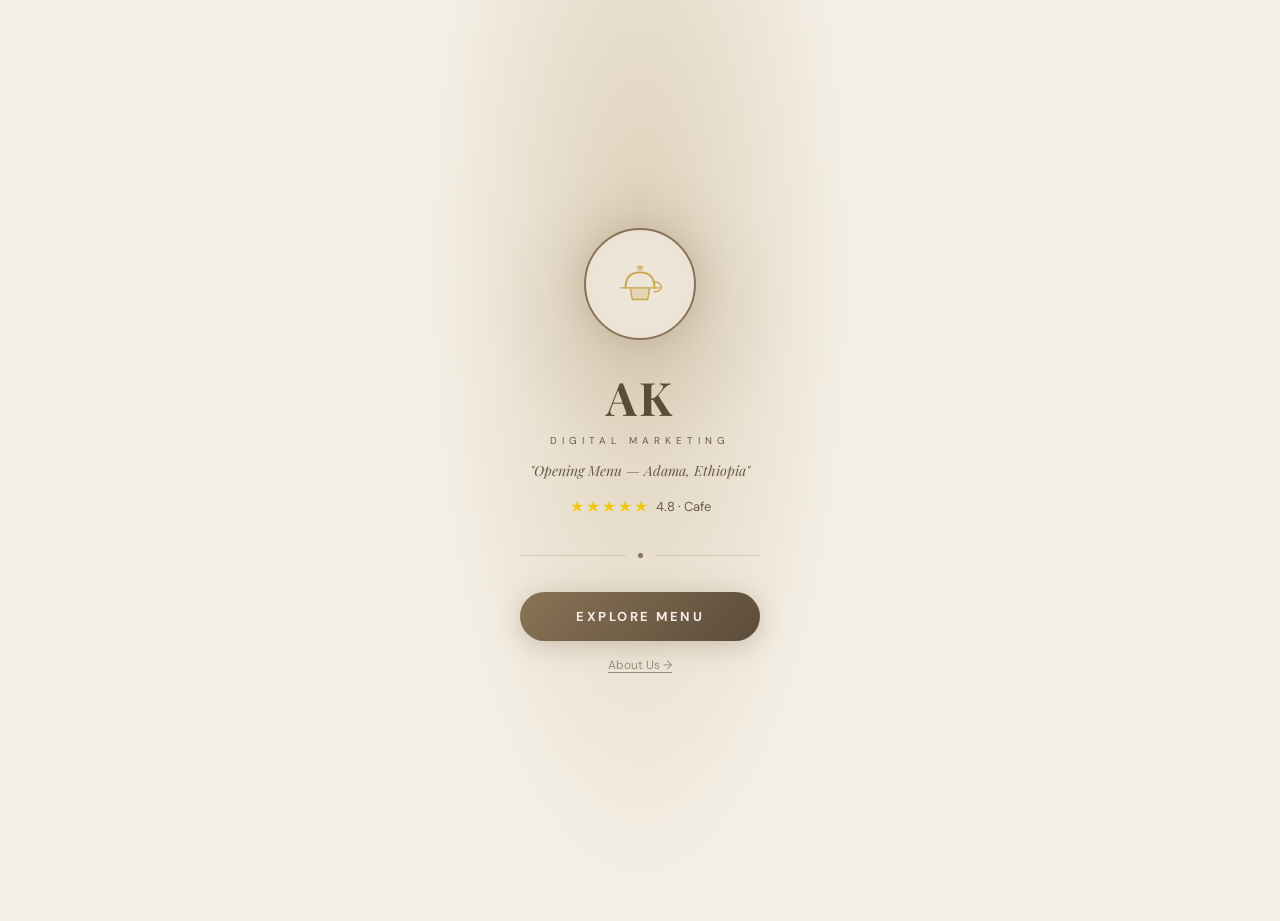
==== commit a20339ec: "Update index.html" ====
--- a/index.html
+++ b/index.html
@@ -3,7 +3,12 @@
 
 <head>
     <meta charset="UTF-8">
-    <meta name="viewport" content="width=device-width, initial-scale=1.0, maximum-scale=1.0">
+        <meta name="viewport" content="width=device-width, initial-scale=1.0, maximum-scale=1.0, viewport-fit=cover">
+    <meta name="theme-color" content="#F4EFE6" media="(prefers-color-scheme: light)">
+    <meta name="theme-color" content="#0D0D0D" media="(prefers-color-scheme: dark)">
+    <meta name="apple-mobile-web-app-capable" content="yes">
+    <meta name="apple-mobile-web-app-status-bar-style" content="black-translucent">
+    <meta name="format-detection" content="telephone=no">
     <title>AK Digital marketing</title>
     <link rel="preconnect" href="https://fonts.googleapis.com">
     <link
@@ -118,16 +123,13 @@
         }
 
         @keyframes pulse {
-
-            0%,
-            100% {
+            0%, 100% {
                 transform: scale(1);
                 opacity: 0.5
             }
-
             50% {
-                transform: scale(1.1);
-                opacity: 1
+                transform: scale(1.05);
+                opacity: 0.8
             }
         }
 
@@ -272,9 +274,8 @@
         @keyframes fadeUp {
             from {
                 opacity: 0;
-                transform: translateY(18px)
-            }
-
+                transform: translateY(12px)
+            }
             to {
                 opacity: 1;
                 transform: none
@@ -833,9 +834,8 @@
         @keyframes cardIn {
             from {
                 opacity: 0;
-                transform: translateY(14px)
-            }
-
+                transform: translateY(10px)
+            }
             to {
                 opacity: 1;
                 transform: none
@@ -2936,6 +2936,662 @@
                 animation-iteration-count: 1 !important;
                 transition-duration: 0.01ms !important;
             }
+        }
+
+        /* ── COPY BUTTON ── */
+        .copy-btn {
+            display: flex;
+            align-items: center;
+            gap: 6px;
+            padding: 8px 14px;
+            border-radius: 50px;
+            background: rgba(138, 115, 86, 0.15);
+            border: 1.5px solid rgba(138, 115, 86, 0.25);
+            color: var(--gold);
+            font-size: 11px;
+            font-weight: 600;
+            cursor: pointer;
+            transition: all 0.35s cubic-bezier(0.4, 0, 0.2, 1);
+            font-family: 'DM Sans', sans-serif;
+            backdrop-filter: blur(8px) saturate(130%);
+            -webkit-backdrop-filter: blur(8px) saturate(130%);
+            position: relative;
+            overflow: hidden;
+            flex-shrink: 0;
+        }
+
+        body.dark-theme .copy-btn {
+            background: rgba(201, 168, 76, 0.12);
+            border: 1.5px solid rgba(201, 168, 76, 0.2);
+            backdrop-filter: blur(8px) saturate(120%);
+            -webkit-backdrop-filter: blur(8px) saturate(120%);
+        }
+
+        .copy-btn:hover {
+            background: rgba(138, 115, 86, 0.25);
+            border-color: rgba(138, 115, 86, 0.4);
+            transform: translateY(-2px) scale(1.03);
+            box-shadow: 0 4px 16px rgba(138, 115, 86, 0.2);
+        }
+
+        body.dark-theme .copy-btn:hover {
+            background: rgba(201, 168, 76, 0.2);
+            border-color: rgba(201, 168, 76, 0.35);
+            box-shadow: 0 4px 16px rgba(201, 168, 76, 0.2);
+        }
+
+        .copy-btn:active {
+            transform: scale(0.95);
+        }
+
+        .copy-btn.copied {
+            background: rgba(46, 160, 67, 0.2);
+            border-color: rgba(46, 160, 67, 0.4);
+            color: #5BCA8A;
+            animation: copyPulse 0.5s cubic-bezier(0.68, -0.55, 0.265, 1.55);
+        }
+
+        body.dark-theme .copy-btn.copied {
+            background: rgba(46, 160, 67, 0.15);
+            border-color: rgba(46, 160, 67, 0.3);
+        }
+
+        .copy-btn.copied:hover {
+            background: rgba(46, 160, 67, 0.25);
+            border-color: rgba(46, 160, 67, 0.5);
+            box-shadow: 0 4px 16px rgba(46, 160, 67, 0.2);
+        }
+
+        @keyframes copyPulse {
+            0% { transform: scale(1); }
+            30% { transform: scale(1.15); }
+            60% { transform: scale(0.95); }
+            100% { transform: scale(1); }
+        }
+
+        .copy-btn svg {
+            transition: all 0.3s cubic-bezier(0.4, 0, 0.2, 1);
+            flex-shrink: 0;
+        }
+
+        .copy-btn:hover svg {
+            transform: scale(1.1);
+        }
+
+        .telebirr-highlight {
+            position: relative;
+        }
+
+        .telebirr-highlight::after {
+            content: '';
+            position: absolute;
+            top: 0;
+            left: 0;
+            right: 0;
+            bottom: 0;
+            border-radius: 14px;
+            background: linear-gradient(135deg, rgba(0, 102, 204, 0.05), transparent);
+            opacity: 0;
+            transition: opacity 0.4s ease;
+            pointer-events: none;
+            z-index: 0;
+        }
+
+        .telebirr-highlight:hover::after {
+            opacity: 1;
+        }
+
+        .telebirr-info, .telebirr-logo, .copy-btn, .payment-accepted-badge {
+            position: relative;
+            z-index: 1;
+        }
+
+        /* ── PERFORMANCE OPTIMIZATIONS ── */
+
+        /* GPU acceleration hints */
+        .menu-card, .cat-btn, .price-btn, .nav-btn, .payment-method-card,
+        .telebirr-highlight, .about-info-card, .lang-btn, .theme-toggle-wrap,
+        .view-btn, .sort-select, .detail-tag, .detail-fav-btn, .form-input,
+        .btn-submit-review, .copy-btn, .modal-close, .toast, .card-badge-rating,
+        .card-price-badge, .detail-img-rating, .detail-img-price {
+            transform: translateZ(0);
+            -webkit-transform: translateZ(0);
+            backface-visibility: hidden;
+            -webkit-backface-visibility: hidden;
+        }
+
+        /* Contain paint for cards */
+        .menu-card {
+            contain: layout style paint;
+            content-visibility: auto;
+        }
+
+        /* Lazy backdrop-filter - only on capable devices */
+        @supports (backdrop-filter: blur(1px)) and (not (-webkit-touch-callout: none)) {
+            .app-header {
+                backdrop-filter: blur(24px) saturate(180%);
+                -webkit-backdrop-filter: blur(24px) saturate(180%);
+            }
+            body.dark-theme .app-header {
+                backdrop-filter: blur(24px) saturate(160%);
+                -webkit-backdrop-filter: blur(24px) saturate(160%);
+            }
+            .bottom-nav {
+                backdrop-filter: blur(24px) saturate(180%);
+                -webkit-backdrop-filter: blur(24px) saturate(180%);
+            }
+            body.dark-theme .bottom-nav {
+                backdrop-filter: blur(24px) saturate(160%);
+                -webkit-backdrop-filter: blur(24px) saturate(160%);
+            }
+            .menu-card {
+                backdrop-filter: blur(12px) saturate(140%);
+                -webkit-backdrop-filter: blur(12px) saturate(140%);
+            }
+            body.dark-theme .menu-card {
+                backdrop-filter: blur(14px) saturate(130%);
+                -webkit-backdrop-filter: blur(14px) saturate(130%);
+            }
+            .modal-sheet {
+                backdrop-filter: blur(28px) saturate(160%);
+                -webkit-backdrop-filter: blur(28px) saturate(160%);
+            }
+            body.dark-theme .modal-sheet {
+                backdrop-filter: blur(28px) saturate(140%);
+                -webkit-backdrop-filter: blur(28px) saturate(140%);
+            }
+            .lang-dropdown {
+                backdrop-filter: blur(20px) saturate(160%);
+                -webkit-backdrop-filter: blur(20px) saturate(160%);
+            }
+            body.dark-theme .lang-dropdown {
+                backdrop-filter: blur(20px) saturate(140%);
+                -webkit-backdrop-filter: blur(20px) saturate(140%);
+            }
+            .toast {
+                backdrop-filter: blur(16px) saturate(140%);
+                -webkit-backdrop-filter: blur(16px) saturate(140%);
+            }
+            .cat-btn {
+                backdrop-filter: blur(8px) saturate(130%);
+                -webkit-backdrop-filter: blur(8px) saturate(130%);
+            }
+            body.dark-theme .cat-btn {
+                backdrop-filter: blur(8px) saturate(120%);
+                -webkit-backdrop-filter: blur(8px) saturate(120%);
+            }
+            .cat-btn.active {
+                backdrop-filter: blur(12px) saturate(150%);
+                -webkit-backdrop-filter: blur(12px) saturate(150%);
+            }
+            body.dark-theme .cat-btn.active {
+                backdrop-filter: blur(12px) saturate(140%);
+                -webkit-backdrop-filter: blur(12px) saturate(140%);
+            }
+            .price-btn {
+                backdrop-filter: blur(6px) saturate(120%);
+                -webkit-backdrop-filter: blur(6px) saturate(120%);
+            }
+            body.dark-theme .price-btn {
+                backdrop-filter: blur(6px) saturate(110%);
+                -webkit-backdrop-filter: blur(6px) saturate(110%);
+            }
+            .view-toggle {
+                backdrop-filter: blur(8px) saturate(120%);
+                -webkit-backdrop-filter: blur(8px) saturate(120%);
+            }
+            body.dark-theme .view-toggle {
+                backdrop-filter: blur(8px) saturate(110%);
+                -webkit-backdrop-filter: blur(8px) saturate(110%);
+            }
+            .lang-btn {
+                backdrop-filter: blur(8px) saturate(120%);
+                -webkit-backdrop-filter: blur(8px) saturate(120%);
+            }
+            body.dark-theme .lang-btn {
+                backdrop-filter: blur(8px) saturate(110%);
+                -webkit-backdrop-filter: blur(8px) saturate(110%);
+            }
+            .theme-toggle-wrap {
+                backdrop-filter: blur(8px) saturate(120%);
+                -webkit-backdrop-filter: blur(8px) saturate(120%);
+            }
+            body.dark-theme .theme-toggle-wrap {
+                backdrop-filter: blur(8px) saturate(110%);
+                -webkit-backdrop-filter: blur(8px) saturate(110%);
+            }
+            .about-info-card {
+                backdrop-filter: blur(12px) saturate(130%);
+                -webkit-backdrop-filter: blur(12px) saturate(130%);
+            }
+            body.dark-theme .about-info-card {
+                backdrop-filter: blur(12px) saturate(120%);
+                -webkit-backdrop-filter: blur(12px) saturate(120%);
+            }
+            .payment-method-card {
+                backdrop-filter: blur(10px) saturate(130%);
+                -webkit-backdrop-filter: blur(10px) saturate(130%);
+            }
+            body.dark-theme .payment-method-card {
+                backdrop-filter: blur(10px) saturate(120%);
+                -webkit-backdrop-filter: blur(10px) saturate(120%);
+            }
+            .telebirr-highlight {
+                backdrop-filter: blur(10px) saturate(130%);
+                -webkit-backdrop-filter: blur(10px) saturate(130%);
+            }
+            body.dark-theme .telebirr-highlight {
+                backdrop-filter: blur(10px) saturate(120%);
+                -webkit-backdrop-filter: blur(10px) saturate(120%);
+            }
+            .payment-note-box {
+                backdrop-filter: blur(8px) saturate(120%);
+                -webkit-backdrop-filter: blur(8px) saturate(120%);
+            }
+            body.dark-theme .payment-note-box {
+                backdrop-filter: blur(8px) saturate(110%);
+                -webkit-backdrop-filter: blur(8px) saturate(110%);
+            }
+            .about-note {
+                backdrop-filter: blur(8px) saturate(120%);
+                -webkit-backdrop-filter: blur(8px) saturate(120%);
+            }
+            body.dark-theme .about-note {
+                backdrop-filter: blur(8px) saturate(110%);
+                -webkit-backdrop-filter: blur(8px) saturate(110%);
+            }
+            .modal-close {
+                backdrop-filter: blur(8px) saturate(120%);
+                -webkit-backdrop-filter: blur(8px) saturate(120%);
+            }
+            body.dark-theme .modal-close {
+                backdrop-filter: blur(8px) saturate(110%);
+                -webkit-backdrop-filter: blur(8px) saturate(110%);
+            }
+            .card-badge-rating {
+                backdrop-filter: blur(12px) saturate(150%);
+                -webkit-backdrop-filter: blur(12px) saturate(150%);
+            }
+            .card-price-badge {
+                backdrop-filter: blur(12px) saturate(150%);
+                -webkit-backdrop-filter: blur(12px) saturate(150%);
+            }
+            .detail-img-rating {
+                backdrop-filter: blur(14px) saturate(160%);
+                -webkit-backdrop-filter: blur(14px) saturate(160%);
+            }
+            .detail-img-price {
+                backdrop-filter: blur(8px) saturate(140%);
+                -webkit-backdrop-filter: blur(8px) saturate(140%);
+            }
+            .detail-tag {
+                backdrop-filter: blur(6px) saturate(120%);
+                -webkit-backdrop-filter: blur(6px) saturate(120%);
+            }
+            body.dark-theme .detail-tag {
+                backdrop-filter: blur(6px) saturate(110%);
+                -webkit-backdrop-filter: blur(6px) saturate(110%);
+            }
+            .detail-fav-btn {
+                backdrop-filter: blur(8px) saturate(120%);
+                -webkit-backdrop-filter: blur(8px) saturate(120%);
+            }
+            body.dark-theme .detail-fav-btn {
+                backdrop-filter: blur(8px) saturate(110%);
+                -webkit-backdrop-filter: blur(8px) saturate(110%);
+            }
+            .form-input {
+                backdrop-filter: blur(8px) saturate(120%);
+                -webkit-backdrop-filter: blur(8px) saturate(120%);
+            }
+            body.dark-theme .form-input {
+                backdrop-filter: blur(8px) saturate(110%);
+                -webkit-backdrop-filter: blur(8px) saturate(110%);
+            }
+            .copy-btn {
+                backdrop-filter: blur(8px) saturate(130%);
+                -webkit-backdrop-filter: blur(8px) saturate(130%);
+            }
+            body.dark-theme .copy-btn {
+                backdrop-filter: blur(8px) saturate(120%);
+                -webkit-backdrop-filter: blur(8px) saturate(120%);
+            }
+        }
+
+        /* Fallback for devices without backdrop-filter support */
+        @supports not (backdrop-filter: blur(1px)) {
+            .app-header {
+                background: rgba(244, 239, 230, 0.95);
+            }
+            body.dark-theme .app-header {
+                background: rgba(13, 13, 13, 0.95);
+            }
+            .bottom-nav {
+                background: rgba(244, 239, 230, 0.95);
+            }
+            body.dark-theme .bottom-nav {
+                background: rgba(13, 13, 13, 0.95);
+            }
+            .menu-card {
+                background: var(--card);
+                border: 1px solid var(--border);
+            }
+            body.dark-theme .menu-card {
+                background: var(--card);
+                border: 1px solid var(--border);
+            }
+            .modal-sheet {
+                background: var(--modal-bg);
+            }
+            body.dark-theme .modal-sheet {
+                background: var(--modal-bg);
+            }
+            .cat-btn {
+                background: var(--surface);
+            }
+            body.dark-theme .cat-btn {
+                background: var(--surface);
+            }
+            .price-btn {
+                background: var(--surface);
+            }
+            body.dark-theme .price-btn {
+                background: var(--surface);
+            }
+            .view-toggle {
+                background: var(--surface);
+            }
+            body.dark-theme .view-toggle {
+                background: var(--surface);
+            }
+            .lang-btn {
+                background: var(--surface);
+            }
+            body.dark-theme .lang-btn {
+                background: var(--surface);
+            }
+            .theme-toggle-wrap {
+                background: var(--surface);
+            }
+            body.dark-theme .theme-toggle-wrap {
+                background: var(--surface);
+            }
+            .about-info-card {
+                background: var(--surface);
+            }
+            body.dark-theme .about-info-card {
+                background: var(--surface);
+            }
+            .payment-method-card {
+                background: var(--surface);
+            }
+            body.dark-theme .payment-method-card {
+                background: var(--surface);
+            }
+            .telebirr-highlight {
+                background: var(--surface);
+            }
+            body.dark-theme .telebirr-highlight {
+                background: var(--surface);
+            }
+            .payment-note-box {
+                background: var(--gold-dim);
+            }
+            body.dark-theme .payment-note-box {
+                background: rgba(201, 168, 76, 0.06);
+            }
+            .about-note {
+                background: rgba(138, 115, 86, 0.06);
+            }
+            body.dark-theme .about-note {
+                background: rgba(201, 168, 76, 0.06);
+            }
+            .modal-close {
+                background: var(--surface);
+            }
+            body.dark-theme .modal-close {
+                background: var(--surface);
+            }
+            .card-badge-rating {
+                background: rgba(13, 13, 13, 0.85);
+            }
+            .card-price-badge {
+                background: rgba(13, 13, 13, 0.85);
+            }
+            .detail-img-rating {
+                background: rgba(13, 13, 13, 0.88);
+            }
+            .detail-img-price {
+                background: var(--gold);
+            }
+            .detail-tag {
+                background: var(--surface);
+            }
+            body.dark-theme .detail-tag {
+                background: var(--surface);
+            }
+            .detail-fav-btn {
+                background: transparent;
+            }
+            body.dark-theme .detail-fav-btn {
+                background: transparent;
+            }
+            .form-input {
+                background: var(--surface);
+            }
+            body.dark-theme .form-input {
+                background: var(--surface);
+            }
+            .copy-btn {
+                background: rgba(138, 115, 86, 0.15);
+            }
+            body.dark-theme .copy-btn {
+                background: rgba(201, 168, 76, 0.12);
+            }
+            .toast {
+                background: #1C4A30;
+            }
+        }
+
+        /* Low-end mobile optimizations */
+        @media (max-width: 430px) and (max-resolution: 2dppx) {
+            .menu-card {
+                contain: strict;
+                content-visibility: auto;
+                contain-intrinsic-size: 0 200px;
+            }
+            .menu-card:hover {
+                transform: translateY(-2px);
+            }
+            .menu-card:hover .card-img {
+                transform: scale(1.02);
+            }
+            .card-img {
+                transition: transform 0.3s ease;
+            }
+            .splash-glow {
+                display: none;
+            }
+            .ambient-particle {
+                display: none;
+            }
+            .menu-scroll {
+                -webkit-overflow-scrolling: touch;
+                overscroll-behavior-y: contain;
+            }
+            .modal-sheet {
+                overscroll-behavior-y: contain;
+            }
+            .categories-wrap {
+                -webkit-overflow-scrolling: touch;
+            }
+        }
+
+        /* Disable heavy animations on low-end */
+        @media (prefers-reduced-motion: reduce), (max-width: 430px) and (max-resolution: 2dppx) {
+            .menu-card:hover {
+                transform: translateY(-2px);
+                box-shadow: 0 4px 12px rgba(91, 76, 58, 0.1);
+            }
+            body.dark-theme .menu-card:hover {
+                box-shadow: 0 4px 12px rgba(0, 0, 0, 0.2);
+            }
+            .menu-card:hover .card-img {
+                transform: scale(1.02);
+            }
+            .card-img {
+                transition: transform 0.3s ease;
+            }
+            .cat-btn:hover:not(.active) {
+                transform: translateY(-1px);
+            }
+            .price-btn:hover:not(.active) {
+                transform: translateY(-1px);
+            }
+            .nav-btn:hover {
+                transform: translateY(-1px);
+            }
+            .nav-logo-ring:hover {
+                transform: scale(1.05);
+            }
+            .theme-toggle-wrap:hover {
+                transform: scale(1.02);
+            }
+            .lang-btn:hover {
+                transform: translateY(-1px);
+            }
+            .btn-splash:hover {
+                transform: translateY(-1px);
+            }
+            .payment-method-card:hover {
+                transform: translateY(-2px);
+            }
+            .telebirr-highlight:hover {
+                transform: translateY(-1px);
+            }
+            .about-info-card:hover {
+                transform: translateY(-1px);
+            }
+            .btn-submit-review:hover {
+                transform: translateY(-1px);
+            }
+            .detail-fav-btn:hover {
+                transform: translateY(-1px);
+            }
+            .detail-tag:hover {
+                transform: translateY(-1px) scale(1.02);
+            }
+            .copy-btn:hover {
+                transform: translateY(-1px) scale(1.01);
+            }
+            .splash-logo-ring:hover {
+                transform: scale(1.03);
+            }
+            .header-logo:hover {
+                transform: scale(1.05);
+            }
+            .header-brand:hover {
+                transform: translateX(1px);
+            }
+            .about-logo-circle:hover {
+                transform: scale(1.03);
+            }
+            .payment-icon-circle:hover {
+                transform: scale(1.05);
+            }
+            .modal-close:hover {
+                transform: rotate(45deg) scale(1.05);
+            }
+            .fav-btn:hover {
+                transform: scale(1.15);
+            }
+            .view-btn:hover:not(.active) {
+                transform: scale(1.05);
+            }
+            .star-rate-btn:hover {
+                transform: scale(1.1);
+            }
+            .form-input:focus {
+                transform: none;
+            }
+            .sort-select:focus {
+                transform: none;
+            }
+        }
+
+        /* Image loading optimization */
+        .card-img {
+            will-change: auto;
+            image-rendering: -webkit-optimize-contrast;
+        }
+
+        /* Scroll performance */
+        .menu-scroll {
+            -webkit-overflow-scrolling: touch;
+            overscroll-behavior-y: contain;
+            scroll-behavior: smooth;
+        }
+
+        .modal-sheet {
+            -webkit-overflow-scrolling: touch;
+            overscroll-behavior-y: contain;
+            scroll-behavior: smooth;
+        }
+
+        .categories-wrap {
+            -webkit-overflow-scrolling: touch;
+        }
+
+        /* Reduce paint areas */
+        .menu-grid {
+            contain: layout;
+        }
+
+        .filters-row {
+            contain: layout style;
+        }
+
+        .categories-wrap {
+            contain: layout style;
+        }
+
+        /* Modal overlay optimization */
+        .modal-overlay {
+            will-change: opacity;
+            contain: layout style paint;
+        }
+
+        .modal-overlay.show {
+            will-change: auto;
+        }
+
+        /* Splash screen optimization */
+        #splash {
+            contain: layout style paint;
+        }
+
+        /* Menu screen optimization */
+        #menu-screen {
+            contain: layout;
+        }
+
+        /* Prevent text selection on interactive elements */
+        .cat-btn, .price-btn, .view-btn, .nav-btn, .fav-btn,
+        .lang-btn, .theme-toggle-wrap, .modal-close, .copy-btn,
+        .btn-splash, .btn-submit-review, .detail-fav-btn,
+        .splash-about-link, .header-brand, .nav-center-logo {
+            -webkit-user-select: none;
+            user-select: none;
+            -webkit-tap-highlight-color: transparent;
+        }
+
+        /* Touch action optimization */
+        .menu-card, .cat-btn, .price-btn, .view-btn, .nav-btn,
+        .payment-method-card, .lang-option, .modal-close, .copy-btn,
+        .btn-splash, .btn-submit-review, .detail-fav-btn,
+        .splash-about-link, .header-brand, .nav-center-logo,
+        .theme-toggle-wrap, .lang-btn, .fav-btn {
+            touch-action: manipulation;
         }
 </style>
 <base target="_blank">
@@ -3246,17 +3902,29 @@
                     </div>
                 </div>
 
-                <div class="telebirr-highlight">
+                <div class="telebirr-highlight" id="telebirr-card">
                     <div class="telebirr-logo">📱</div>
                     <div class="telebirr-info">
                         <div class="telebirr-name">TeleBirr</div>
-                        <div class="telebirr-number">0933xxxxxx</div>
+                        <div class="telebirr-number" id="telebirr-num">0933xxxxxx</div>
                         <div class="telebirr-label">
                             <span data-en>Send to this number</span>
                             <span data-am>ይህ ቁጥር ላይ ይላኩ</span>
                             <span data-or>Lakkoofsa kanaan ergi</span>
                         </div>
                     </div>
+                    <button class="copy-btn" id="copy-btn" onclick="copyAccountNumber(event)" title="Copy number">
+                        <svg id="copy-icon" viewBox="0 0 24 24" fill="none" stroke="currentColor" stroke-width="2" stroke-linecap="round" stroke-linejoin="round" width="18" height="18">
+                            <rect x="9" y="9" width="13" height="13" rx="2" ry="2"></rect>
+                            <path d="M5 15H4a2 2 0 0 1-2-2V4a2 2 0 0 1 2-2h9a2 2 0 0 1 2 2v1"></path>
+                        </svg>
+                        <svg id="check-icon" viewBox="0 0 24 24" fill="none" stroke="currentColor" stroke-width="2.5" stroke-linecap="round" stroke-linejoin="round" width="18" height="18" style="display:none">
+                            <polyline points="20 6 9 17 4 12"></polyline>
+                        </svg>
+                        <span id="copy-label" data-en>Copy</span>
+                        <span id="copy-label" data-am>አታክት</span>
+                        <span id="copy-label" data-or>Koopii</span>
+                    </button>
                     <div class="payment-accepted-badge">✓ <span data-en>Active</span><span data-am>ነቃ</span><span
                             data-or>Socho'aa</span></div>
                 </div>
@@ -3480,6 +4148,69 @@
             bottled: ["🧊 Chilled", "💧 Refreshing", "✦ Ready to Drink"]
         };
 
+        // ── COPY ACCOUNT NUMBER ──
+        function copyAccountNumber(e) {
+            e.stopPropagation();
+            const num = document.getElementById('telebirr-num').textContent.trim();
+            const btn = document.getElementById('copy-btn');
+            const copyIcon = document.getElementById('copy-icon');
+            const checkIcon = document.getElementById('check-icon');
+
+            navigator.clipboard.writeText(num).then(() => {
+                btn.classList.add('copied');
+                copyIcon.style.display = 'none';
+                checkIcon.style.display = 'inline';
+
+                const msgs = {
+                    en: 'Copied!',
+                    am: 'ተቀድሷል!',
+                    or: 'Koopiime!'
+                };
+                showToast(msgs[lang]);
+
+                setTimeout(() => {
+                    btn.classList.remove('copied');
+                    copyIcon.style.display = 'inline';
+                    checkIcon.style.display = 'none';
+                }, 2200);
+            }).catch(() => {
+                // Fallback for older browsers or clipboard denied
+                const textarea = document.createElement('textarea');
+                textarea.value = num;
+                textarea.style.position = 'fixed';
+                textarea.style.opacity = '0';
+                document.body.appendChild(textarea);
+                textarea.select();
+                try {
+                    document.execCommand('copy');
+                    btn.classList.add('copied');
+                    copyIcon.style.display = 'none';
+                    checkIcon.style.display = 'inline';
+
+                    const msgs = {
+                        en: 'Copied!',
+                        am: 'ተቀድሷል!',
+                        or: 'Koopiime!'
+                    };
+                    showToast(msgs[lang]);
+
+                    setTimeout(() => {
+                        btn.classList.remove('copied');
+                        copyIcon.style.display = 'inline';
+                        checkIcon.style.display = 'none';
+                    }, 2200);
+                } catch (err) {
+                    const msgs = {
+                        en: 'Failed to copy',
+                        am: 'መቅዳት አልተቻለም',
+                        or: 'Koopiin hin milkoofne'
+                    };
+                    showToast(msgs[lang]);
+                }
+                document.body.removeChild(textarea);
+            });
+        }
+
         // ── THEME ──
         function toggleTheme() {
             const wrap = document.querySelector('.theme-toggle-wrap');
@@ -3490,19 +4221,7 @@
             const sw = document.getElementById('toggle-switch');
             sw.className = 'toggle-switch ' + (isDark ? 'dark-on' : 'light-on');
 
-            // Smooth glow effect on toggle
-            const glow = document.createElement('div');
-            glow.style.cssText = 'position:fixed;inset:0;background:var(--gold);opacity:0;pointer-events:none;z-index:9999;transition:opacity 0.6s ease;';
-            document.body.appendChild(glow);
-            requestAnimationFrame(() => {
-                glow.style.opacity = '0.03';
-                setTimeout(() => {
-                    glow.style.opacity = '0';
-                    setTimeout(() => glow.remove(), 600);
-                }, 200);
-            });
-
-            setTimeout(() => wrap.classList.remove('theme-toggle-animating'), 600);
+            setTimeout(() => wrap.classList.remove('theme-toggle-animating'), 500);
         }
 
         // ── LANGUAGE ──
@@ -3548,50 +4267,63 @@
         // ── RENDER ──
         function renderMenu() {
             const grid = document.getElementById('menu-grid');
-            let items = [...menuData];
+            let items = menuData;
 
             if (currentCat !== 'all') items = items.filter(i => i.cat === currentCat);
             if (currentPrice === 'low') items = items.filter(i => i.price < 100);
             else if (currentPrice === 'mid') items = items.filter(i => i.price >= 100 && i.price <= 250);
             else if (currentPrice === 'high') items = items.filter(i => i.price > 250);
 
-            if (currentSort === 'price-asc') items.sort((a, b) => a.price - b.price);
-            else if (currentSort === 'price-desc') items.sort((a, b) => b.price - a.price);
-            else if (currentSort === 'rating') items.sort((a, b) => b.rating - a.rating);
-            else if (currentSort === 'name') items.sort((a, b) => a.name.localeCompare(b.name));
+            if (currentSort === 'price-asc') items = items.slice().sort((a, b) => a.price - b.price);
+            else if (currentSort === 'price-desc') items = items.slice().sort((a, b) => b.price - a.price);
+            else if (currentSort === 'rating') items = items.slice().sort((a, b) => b.rating - a.rating);
+            else if (currentSort === 'name') items = items.slice().sort((a, b) => a.name.localeCompare(b.name));
 
             if (items.length === 0) {
-                grid.innerHTML = `<div class="no-items">✦ No items found for this filter</div>`;
+                grid.innerHTML = '<div class="no-items">✦ No items found for this filter</div>';
                 return;
             }
 
-            grid.innerHTML = items.map((item, idx) => {
+            const isList = currentView === 'list';
+            const frag = document.createDocumentFragment();
+
+            for (let i = 0; i < items.length; i++) {
+                const item = items[i];
                 const isFav = favorites.has(item.id);
-                const isList = currentView === 'list';
                 const stars = renderStars(item.rating);
                 const label = catLabels[item.cat] || item.cat;
                 const displayName = getItemName(item);
-                return `
-    <div class="menu-card ${isList ? 'list-view' : ''}" style="animation-delay:${idx * 0.04}s" onclick="openItemDetail(${item.id})">
-      <div class="card-img-wrap">
-        <img class="card-img" src="${item.img}" alt="${displayName}" loading="lazy"
-          onerror="this.src='https://images.unsplash.com/photo-1495474472287-4d71bcdd2085?w=400&h=300&fit=crop'">
-        <div class="card-badge-rating">${stars}<span>${item.rating}</span></div>
-        <div class="card-price-badge">ETB ${item.price}</div>
-      </div>
-      <div class="card-body">
-        <div class="card-top">
-          <div class="card-name">${displayName}</div>
-          <button class="fav-btn ${isFav ? 'active' : ''}" onclick="event.stopPropagation();toggleFav(${item.id},this)" title="Favourite">★</button>
-        </div>
-        <span class="card-cat-pill">${label}</span>
-        <div style="margin-top:4px">
-          <span class="card-price-inline">${item.price}</span>
-          <span class="card-etb">ETB</span>
-        </div>
-      </div>
-    </div>`;
-            }).join('');
+
+                const card = document.createElement('div');
+                card.className = 'menu-card' + (isList ? ' list-view' : '');
+                card.style.animationDelay = (i * 0.04) + 's';
+                card.onclick = (function(id) { return function() { openItemDetail(id); }; })(item.id);
+
+                card.innerHTML = 
+                    '<div class="card-img-wrap">' +
+                        '<img class="card-img" src="data:image/svg+xml,%3Csvg xmlns=\'http://www.w3.org/2000/svg\' viewBox=\'0 0 1 1\'%3E%3C/svg%3E" data-src="' + item.img + '" alt="' + displayName + '" loading="lazy" ' +
+                        'onerror="this.src='https://images.unsplash.com/photo-1495474472287-4d71bcdd2085?w=400&h=300&fit=crop'">' +
+                        '<div class="card-badge-rating">' + stars + '<span>' + item.rating + '</span></div>' +
+                        '<div class="card-price-badge">ETB ' + item.price + '</div>' +
+                    '</div>' +
+                    '<div class="card-body">' +
+                        '<div class="card-top">' +
+                            '<div class="card-name">' + displayName + '</div>' +
+                            '<button class="fav-btn ' + (isFav ? 'active' : '') + '" ' +
+                            'onclick="event.stopPropagation();toggleFav(' + item.id + ',this)" title="Favourite">★</button>' +
+                        '</div>' +
+                        '<span class="card-cat-pill">' + label + '</span>' +
+                        '<div style="margin-top:4px">' +
+                            '<span class="card-price-inline">' + item.price + '</span>' +
+                            '<span class="card-etb">ETB</span>' +
+                        '</div>' +
+                    '</div>';
+
+                frag.appendChild(card);
+            }
+
+            grid.innerHTML = '';
+            grid.appendChild(frag);
         }
 
         function renderStars(r) {
@@ -3621,11 +4353,13 @@
             document.querySelectorAll('.cat-btn').forEach(b => b.classList.remove('active'));
             el.classList.add('active');
             currentCat = cat; renderMenu();
+            setTimeout(observeImages, 50);
         }
         function filterPrice(el, price) {
             document.querySelectorAll('.price-btn').forEach(b => b.classList.remove('active'));
             el.classList.add('active');
             currentPrice = price; renderMenu();
+            setTimeout(observeImages, 50);
         }
         function setView(v) {
             currentView = v;
@@ -3633,10 +4367,12 @@
             document.getElementById('list-btn').classList.toggle('active', v === 'list');
             document.getElementById('menu-grid').className = 'menu-grid' + (v === 'list' ? ' list-view' : '');
             renderMenu();
+            setTimeout(observeImages, 50);
         }
         function applySort() {
             currentSort = document.getElementById('sort-select').value;
             renderMenu();
+            setTimeout(observeImages, 50);
         }
 
         // ── REVIEW ──
@@ -3679,6 +4415,7 @@
             document.getElementById('splash').classList.add('hidden');
             document.getElementById('menu-screen').classList.remove('hidden');
             renderMenu();
+            setTimeout(observeImages, 100);
         }
         function goToSplash() {
             document.getElementById('menu-screen').classList.add('hidden');
@@ -3738,8 +4475,43 @@
             renderMenu();
         }
 
+        // ── LAZY IMAGE LOADING ──
+        let imgObserver;
+        if ('IntersectionObserver' in window) {
+            imgObserver = new IntersectionObserver((entries) => {
+                entries.forEach(entry => {
+                    if (entry.isIntersecting) {
+                        const img = entry.target;
+                        if (img.dataset.src) {
+                            img.src = img.dataset.src;
+                            img.removeAttribute('data-src');
+                        }
+                        imgObserver.unobserve(img);
+                    }
+                });
+            }, { rootMargin: '50px 0px', threshold: 0.01 });
+        }
+
+        function observeImages() {
+            if (imgObserver) {
+                document.querySelectorAll('.card-img[data-src]').forEach(img => {
+                    imgObserver.observe(img);
+                });
+            }
+        }
+
         // ── INIT ──
         syncLangElements();
+
+        // Preload critical images
+        const preloadImages = [
+            'https://images.unsplash.com/photo-1510591509098-f4fdc6d0ff04?w=400&h=300&fit=crop',
+            'https://images.unsplash.com/photo-1485808191679-5f86510bd9d4?w=400&h=300&fit=crop'
+        ];
+        preloadImages.forEach(src => {
+            const img = new Image();
+            img.src = src;
+        });
     </script>
 </body>
 
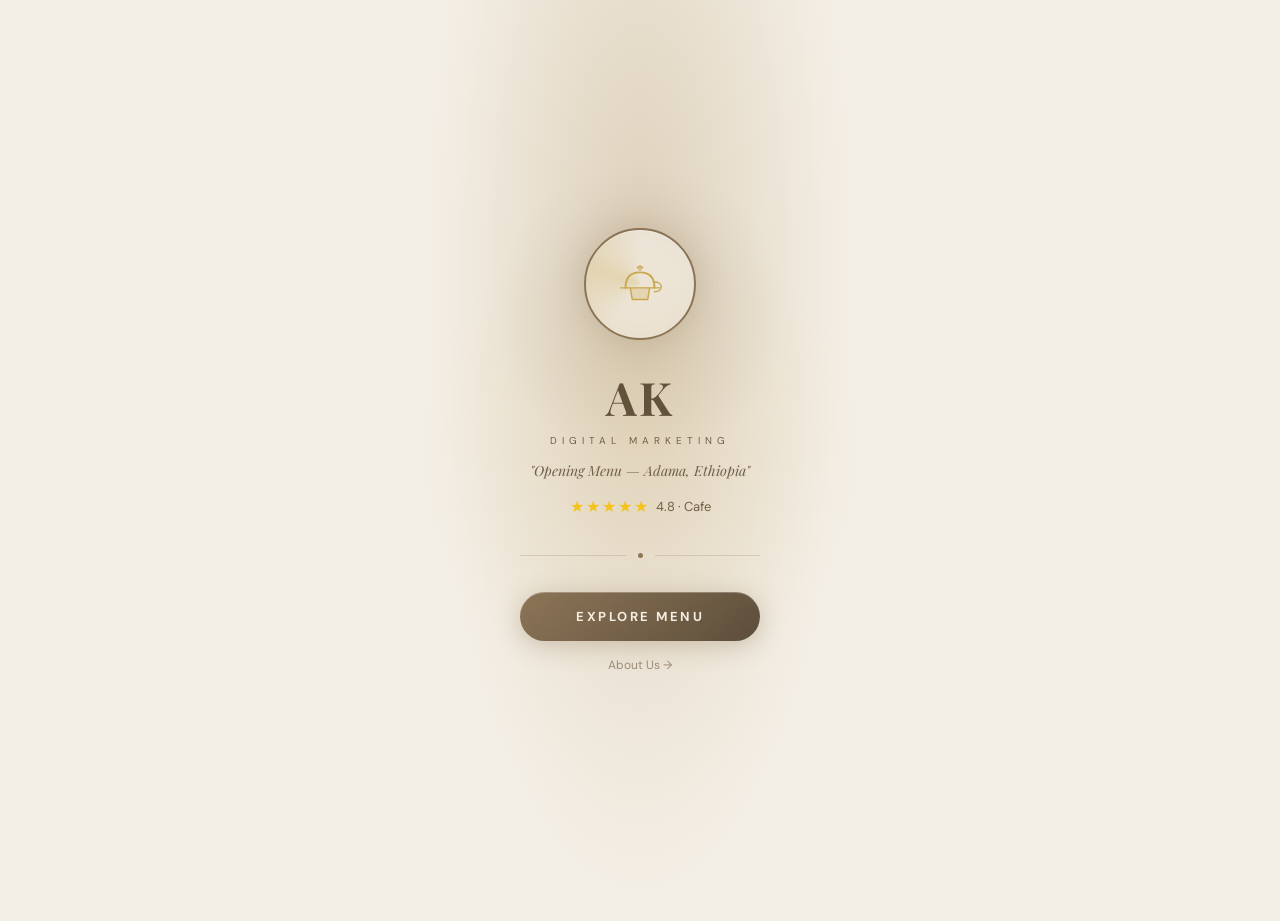
==== commit bd45ef41: "Update index.html" ====
--- a/index.html
+++ b/index.html
@@ -1,19 +1,11 @@
 <!DOCTYPE html>
 <html lang="en">
-
 <head>
     <meta charset="UTF-8">
-        <meta name="viewport" content="width=device-width, initial-scale=1.0, maximum-scale=1.0, viewport-fit=cover">
-    <meta name="theme-color" content="#F4EFE6" media="(prefers-color-scheme: light)">
-    <meta name="theme-color" content="#0D0D0D" media="(prefers-color-scheme: dark)">
-    <meta name="apple-mobile-web-app-capable" content="yes">
-    <meta name="apple-mobile-web-app-status-bar-style" content="black-translucent">
-    <meta name="format-detection" content="telephone=no">
+    <meta name="viewport" content="width=device-width, initial-scale=1.0, maximum-scale=1.0">
     <title>AK Digital marketing</title>
     <link rel="preconnect" href="https://fonts.googleapis.com">
-    <link
-        href="https://fonts.googleapis.com/css2?family=Playfair+Display:ital,wght@0,400;0,600;0,700;1,400&family=DM+Sans:wght@300;400;500;600&display=swap"
-        rel="stylesheet">
+    <link href="https://fonts.googleapis.com/css2?family=Playfair+Display:ital,wght@0,400;0,600;0,700;1,400&family=DM+Sans:wght@300;400;500;600&display=swap" rel="stylesheet">
     <style>
         /* ── LIGHT THEME (default) ── */
         :root {
@@ -37,6 +29,12 @@
             --splash-bg: radial-gradient(ellipse at 50% 30%, #DED1BA 0%, #F4EFE6 70%);
             --btn-text: #F4EFE6;
             --gold-accent: #C9A84C;
+            --glass-bg: rgba(255,255,255,0.45);
+            --glass-border: rgba(255,255,255,0.55);
+            --glass-shine: rgba(255,255,255,0.7);
+            --shimmer-light: rgba(255,255,255,0.18);
+            --shimmer-dark: rgba(255,255,255,0.04);
+            --noise-opacity: 0.025;
         }
 
         /* ── DARK THEME ── */
@@ -60,19 +58,16 @@
             --splash-bg: radial-gradient(ellipse at 50% 30%, #1C1205 0%, #0D0D0D 70%);
             --btn-text: #FFF8EE;
             --gold-accent: #C9A84C;
-        }
-
-        * {
-            margin: 0;
-            padding: 0;
-            box-sizing: border-box;
-        }
-
-        html,
-        body {
-            height: 100%;
-            overflow: hidden;
-        }
+            --glass-bg: rgba(20,18,14,0.5);
+            --glass-border: rgba(201,168,76,0.18);
+            --glass-shine: rgba(255,255,255,0.06);
+            --shimmer-light: rgba(201,168,76,0.12);
+            --shimmer-dark: rgba(201,168,76,0.03);
+            --noise-opacity: 0.04;
+        }
+
+        * { margin: 0; padding: 0; box-sizing: border-box; }
+        html, body { height: 100%; overflow: hidden; }
 
         body {
             font-family: 'DM Sans', sans-serif;
@@ -83,20 +78,56 @@
             position: relative;
             overflow: hidden;
             height: 100vh;
-            transition: background 0.35s, color 0.35s;
+            transition: background 0.6s cubic-bezier(0.4,0,0.2,1), color 0.5s cubic-bezier(0.4,0,0.2,1);
+        }
+
+        /* ── GLOBAL TRANSITIONS ── */
+        * {
+            transition:
+                background-color 0.55s cubic-bezier(0.4,0,0.2,1),
+                border-color 0.5s cubic-bezier(0.4,0,0.2,1),
+                color 0.4s cubic-bezier(0.4,0,0.2,1),
+                box-shadow 0.5s cubic-bezier(0.4,0,0.2,1),
+                opacity 0.4s cubic-bezier(0.4,0,0.2,1);
+        }
+
+        /* ── NOISE TEXTURE OVERLAY ── */
+        body::before {
+            content: '';
+            position: fixed;
+            inset: 0;
+            background-image: url("data:image/svg+xml,%3Csvg viewBox='0 0 200 200' xmlns='http://www.w3.org/2000/svg'%3E%3Cfilter id='n'%3E%3CfeTurbulence type='fractalNoise' baseFrequency='0.9' numOctaves='4' stitchTiles='stitch'/%3E%3C/filter%3E%3Crect width='100%25' height='100%25' filter='url(%23n)' opacity='1'/%3E%3C/svg%3E");
+            opacity: var(--noise-opacity);
+            pointer-events: none;
+            z-index: 1000;
+            mix-blend-mode: overlay;
         }
 
         /* ── SCREENS ── */
         .screen {
             position: absolute;
             inset: 0;
-            transition: opacity 0.4s, transform 0.4s;
-        }
-
+            transition: opacity 0.5s cubic-bezier(0.4,0,0.2,1), transform 0.5s cubic-bezier(0.4,0,0.2,1);
+        }
         .screen.hidden {
             opacity: 0;
             pointer-events: none;
-            transform: translateY(20px);
+            transform: translateY(30px) scale(0.98);
+        }
+
+        /* ── THEME RIPPLE ── */
+        .theme-ripple {
+            position: fixed;
+            border-radius: 50%;
+            pointer-events: none;
+            z-index: 9998;
+            transform: scale(0);
+            animation: rippleExpand 0.9s cubic-bezier(0.4,0,0.2,1) forwards;
+        }
+        @keyframes rippleExpand {
+            0%   { transform: scale(0);  opacity: 0.18; }
+            60%  { opacity: 0.08; }
+            100% { transform: scale(60); opacity: 0; }
         }
 
         /* ── SPLASH ── */
@@ -108,121 +139,117 @@
             justify-content: center;
         }
 
+        /* Animated background mesh */
+        #splash::after {
+            content: '';
+            position: absolute;
+            width: 500px;
+            height: 500px;
+            border-radius: 50%;
+            background: radial-gradient(circle, rgba(201,168,76,0.08) 0%, transparent 65%);
+            animation: meshFloat 6s ease-in-out infinite alternate;
+            pointer-events: none;
+        }
+        @keyframes meshFloat {
+            from { transform: translate(-60px, -80px) scale(1); }
+            to   { transform: translate(60px,  40px) scale(1.15); }
+        }
+
         .splash-glow {
             position: absolute;
             top: 18%;
-            width: 300px;
-            height: 300px;
+            width: 300px; height: 300px;
             border-radius: 50%;
-            background: radial-gradient(circle, rgba(138, 115, 86, 0.15) 0%, transparent 70%);
+            background: radial-gradient(circle, rgba(138,115,86,0.15) 0%, transparent 70%);
             animation: pulse 3s ease-in-out infinite;
         }
-
         body.dark-theme .splash-glow {
-            background: radial-gradient(circle, rgba(201, 168, 76, 0.10) 0%, transparent 70%);
-        }
-
+            background: radial-gradient(circle, rgba(201,168,76,0.10) 0%, transparent 70%);
+        }
         @keyframes pulse {
-            0%, 100% {
-                transform: scale(1);
-                opacity: 0.5
-            }
-            50% {
-                transform: scale(1.05);
-                opacity: 0.8
-            }
+            0%,100% { transform: scale(1); opacity: 0.5; }
+            50%      { transform: scale(1.1); opacity: 1; }
         }
 
         .splash-logo-ring {
-            width: 112px;
-            height: 112px;
+            width: 112px; height: 112px;
             border-radius: 50%;
             border: 2px solid var(--gold);
-            display: flex;
-            align-items: center;
-            justify-content: center;
+            display: flex; align-items: center; justify-content: center;
             background: var(--bg2);
-            box-shadow: 0 0 34px rgba(138, 115, 86, 0.28), inset 0 0 20px rgba(138, 115, 86, 0.04);
+            box-shadow: 0 0 34px rgba(138,115,86,0.28), inset 0 0 20px rgba(138,115,86,0.04),
+                        inset 0 1px 0 rgba(255,255,255,0.35);
             margin-bottom: 26px;
             animation: fadeUp 0.8s ease both;
-        }
-
+            position: relative;
+            overflow: hidden;
+            transition: all 0.5s cubic-bezier(0.4,0,0.2,1);
+        }
         body.dark-theme .splash-logo-ring {
-            box-shadow: 0 0 34px rgba(201, 168, 76, 0.28), inset 0 0 20px rgba(201, 168, 76, 0.04);
-        }
-
-        .splash-logo-ring svg {
-            width: 58px;
-            height: 58px;
-        }
+            box-shadow: 0 0 34px rgba(201,168,76,0.28), inset 0 0 20px rgba(201,168,76,0.04),
+                        inset 0 1px 0 rgba(255,255,255,0.06);
+        }
+        .splash-logo-ring::before {
+            content: '';
+            position: absolute;
+            top: -50%; left: -50%;
+            width: 200%; height: 200%;
+            background: conic-gradient(transparent 60%, rgba(201,168,76,0.25) 80%, transparent 100%);
+            animation: ringRotate 4s linear infinite;
+        }
+        @keyframes ringRotate { to { transform: rotate(360deg); } }
+
+        .splash-logo-ring svg { width: 58px; height: 58px; position: relative; z-index: 1; }
+        .splash-logo-ring:hover { transform: scale(1.08) rotate(5deg); box-shadow: 0 0 40px rgba(138,115,86,0.35); }
 
         .splash-title {
             font-family: 'Playfair Display', serif;
-            font-size: 46px;
-            font-weight: 700;
+            font-size: 46px; font-weight: 700;
             color: var(--gold-light);
             letter-spacing: 3px;
             animation: fadeUp 0.8s 0.1s ease both;
             text-align: center;
         }
-
         .splash-sub {
-            font-size: 10px;
-            letter-spacing: 5px;
+            font-size: 10px; letter-spacing: 5px;
             color: var(--text-muted);
             margin-top: 6px;
             text-transform: uppercase;
             animation: fadeUp 0.8s 0.2s ease both;
         }
-
         .splash-tagline {
             font-family: 'Playfair Display', serif;
-            font-style: italic;
-            font-size: 14px;
+            font-style: italic; font-size: 14px;
             color: var(--text-muted);
             margin-top: 14px;
             animation: fadeUp 0.8s 0.3s ease both;
         }
-
         .splash-rating {
-            display: flex;
-            align-items: center;
-            gap: 6px;
+            display: flex; align-items: center; gap: 6px;
             margin-top: 16px;
             animation: fadeUp 0.8s 0.4s ease both;
-        }
-
-        .splash-stars {
-            color: #F5C518;
-            letter-spacing: 2px;
-            font-size: 16px;
-        }
-
-        .splash-rating-txt {
-            font-size: 13px;
-            color: var(--text-muted);
-        }
+            transition: all 0.3s ease;
+        }
+        .splash-rating:hover { transform: translateY(-2px); }
+        .splash-stars { color: #F5C518; letter-spacing: 2px; font-size: 16px; }
+        .splash-rating:hover .splash-stars { letter-spacing: 4px; }
+        .splash-rating-txt { font-size: 13px; color: var(--text-muted); }
 
         .splash-divider {
-            display: flex;
-            align-items: center;
-            gap: 12px;
-            margin-top: 36px;
-            width: 240px;
+            display: flex; align-items: center; gap: 12px;
+            margin-top: 36px; width: 240px;
             animation: fadeUp 0.8s 0.45s ease both;
         }
-
-        .splash-divider-line {
-            flex: 1;
-            height: 1px;
-            background: var(--border);
-        }
-
+        .splash-divider-line { flex: 1; height: 1px; background: var(--border); transition: all 0.4s ease; }
+        .splash-divider:hover .splash-divider-line { background: var(--gold); }
         .splash-divider-dot {
-            width: 5px;
-            height: 5px;
-            border-radius: 50%;
+            width: 5px; height: 5px; border-radius: 50%;
             background: var(--gold);
+            animation: dotPulse 2s ease-in-out infinite;
+        }
+        @keyframes dotPulse {
+            0%,100% { transform: scale(1); opacity: 1; }
+            50%      { transform: scale(1.5); opacity: 0.6; }
         }
 
         .btn-splash {
@@ -230,2706 +257,1135 @@
             padding: 16px 56px;
             background: linear-gradient(135deg, var(--gold), var(--gold-light));
             color: var(--btn-text);
-            font-weight: 700;
-            font-size: 13px;
+            font-weight: 700; font-size: 13px;
             letter-spacing: 2.5px;
-            border: none;
-            border-radius: 50px;
+            border: none; border-radius: 50px;
             cursor: pointer;
             text-transform: uppercase;
-            box-shadow: 0 4px 24px rgba(138, 115, 86, 0.35);
+            box-shadow: 0 4px 24px rgba(138,115,86,0.35), inset 0 1px 0 rgba(255,255,255,0.25);
             animation: fadeUp 0.8s 0.55s ease both;
-            transition: transform 0.2s, box-shadow 0.2s;
+            transition: all 0.4s cubic-bezier(0.4,0,0.2,1);
             font-family: 'DM Sans', sans-serif;
-        }
-
-        body.dark-theme .btn-splash {
-            box-shadow: 0 4px 24px rgba(201, 168, 76, 0.35);
-        }
-
-        .btn-splash:hover {
-            transform: translateY(-2px);
-            box-shadow: 0 8px 32px rgba(138, 115, 86, 0.45);
-        }
-
-        .btn-splash:active {
-            transform: scale(0.97);
-        }
+            position: relative; overflow: hidden;
+        }
+        body.dark-theme .btn-splash { box-shadow: 0 4px 24px rgba(201,168,76,0.35), inset 0 1px 0 rgba(255,255,255,0.15); }
+        .btn-splash::before {
+            content: '';
+            position: absolute;
+            top: 0; left: -100%; width: 100%; height: 100%;
+            background: linear-gradient(90deg, transparent, rgba(255,255,255,0.25), transparent);
+            transition: left 0.6s ease;
+        }
+        .btn-splash:hover::before { left: 100%; }
+        .btn-splash:hover { transform: translateY(-3px) scale(1.02); box-shadow: 0 12px 40px rgba(138,115,86,0.45); }
+        body.dark-theme .btn-splash:hover { box-shadow: 0 12px 40px rgba(201,168,76,0.45); }
+        .btn-splash:active { transform: scale(0.96); }
 
         .splash-about-link {
             margin-top: 16px;
-            font-size: 12px;
-            color: var(--text-dim);
+            font-size: 12px; color: var(--text-dim);
             cursor: pointer;
-            text-decoration: underline;
             text-underline-offset: 3px;
             animation: fadeUp 0.8s 0.65s ease both;
-            transition: color 0.2s;
-        }
-
-        .splash-about-link:hover {
-            color: var(--gold);
-        }
+            transition: all 0.3s ease;
+            position: relative;
+        }
+        .splash-about-link::after {
+            content: '';
+            position: absolute;
+            bottom: -2px; left: 0;
+            width: 0; height: 1px;
+            background: var(--gold);
+            transition: width 0.3s ease;
+        }
+        .splash-about-link:hover { color: var(--gold); }
+        .splash-about-link:hover::after { width: 100%; }
 
         @keyframes fadeUp {
-            from {
-                opacity: 0;
-                transform: translateY(12px)
-            }
-            to {
-                opacity: 1;
-                transform: none
-            }
+            from { opacity: 0; transform: translateY(18px); }
+            to   { opacity: 1; transform: none; }
         }
 
         /* ── HEADER ── */
         .app-header {
-            position: sticky;
-            top: 0;
-            z-index: 50;
-            background: rgba(244, 239, 230, 0.72);
+            position: sticky; top: 0; z-index: 50;
+            background: rgba(244,239,230,0.68);
+            backdrop-filter: blur(28px) saturate(200%);
+            -webkit-backdrop-filter: blur(28px) saturate(200%);
+            border-bottom: 1px solid rgba(138,115,86,0.15);
+            border-top: 1px solid rgba(255,255,255,0.45);
+            padding: 14px 18px;
+            display: flex; align-items: center; justify-content: space-between;
+            flex-shrink: 0;
+            box-shadow: 0 4px 24px rgba(91,76,58,0.08), inset 0 -1px 0 rgba(138,115,86,0.08);
+            transition: all 0.6s cubic-bezier(0.4,0,0.2,1);
+        }
+        body.dark-theme .app-header {
+            background: rgba(13,13,13,0.68);
+            backdrop-filter: blur(28px) saturate(180%);
+            -webkit-backdrop-filter: blur(28px) saturate(180%);
+            border-bottom: 1px solid rgba(201,168,76,0.1);
+            border-top: 1px solid rgba(255,255,255,0.04);
+            box-shadow: 0 4px 24px rgba(0,0,0,0.4), inset 0 -1px 0 rgba(201,168,76,0.06);
+        }
+
+        .header-brand { display: flex; align-items: center; gap: 10px; cursor: pointer; transition: all 0.3s ease; }
+        .header-brand:hover { transform: translateX(3px); }
+
+        .header-logo {
+            width: 38px; height: 38px; border-radius: 50%;
+            border: 1.5px solid var(--gold);
+            display: flex; align-items: center; justify-content: center;
+            background: var(--bg2);
+            transition: all 0.4s cubic-bezier(0.4,0,0.2,1);
+            box-shadow: inset 0 1px 0 rgba(255,255,255,0.2);
+        }
+        .header-logo:hover { transform: scale(1.1) rotate(-5deg); box-shadow: 0 0 14px rgba(201,168,76,0.25), inset 0 1px 0 rgba(255,255,255,0.2); }
+        .header-logo svg { width: 22px; height: 22px; }
+
+        .header-name { font-family: 'Playfair Display', serif; font-size: 18px; font-weight: 700; color: var(--gold-light); letter-spacing: 1px; }
+        .header-sub-name { font-size: 9px; color: var(--text-dim); letter-spacing: 2px; text-transform: uppercase; }
+
+        /* ── HEADER CONTROLS ── */
+        .header-controls { display: flex; align-items: center; gap: 8px; }
+
+        /* ── THEME TOGGLE ── */
+        .theme-toggle-wrap {
+            display: flex; align-items: center; gap: 5px;
+            padding: 5px 10px;
+            border-radius: 50px;
+            background: rgba(237,229,216,0.55);
+            border: 1px solid rgba(138,115,86,0.15);
+            cursor: pointer;
+            transition: all 0.35s cubic-bezier(0.4,0,0.2,1);
+            position: relative; overflow: hidden;
+            backdrop-filter: blur(10px) saturate(130%);
+            -webkit-backdrop-filter: blur(10px) saturate(130%);
+            box-shadow: inset 0 1px 0 rgba(255,255,255,0.35), 0 2px 8px rgba(91,76,58,0.06);
+        }
+        body.dark-theme .theme-toggle-wrap {
+            background: rgba(36,36,36,0.45);
+            border: 1px solid rgba(201,168,76,0.12);
+            box-shadow: inset 0 1px 0 rgba(255,255,255,0.04), 0 2px 8px rgba(0,0,0,0.2);
+        }
+        .theme-toggle-wrap::before {
+            content: '';
+            position: absolute; inset: 0;
+            background: linear-gradient(135deg, rgba(255,200,100,0.1), rgba(100,150,255,0.1));
+            opacity: 0;
+            transition: opacity 0.4s ease;
+        }
+        .theme-toggle-wrap:hover::before { opacity: 1; }
+        .theme-toggle-wrap:hover { transform: scale(1.06); box-shadow: 0 4px 14px rgba(138,115,86,0.12), inset 0 1px 0 rgba(255,255,255,0.35); }
+        body.dark-theme .theme-toggle-wrap:hover { box-shadow: 0 4px 14px rgba(201,168,76,0.12), inset 0 1px 0 rgba(255,255,255,0.04); }
+
+        /* Theme icon with flip animation */
+        .theme-icon {
+            font-size: 12px; line-height: 1;
+            display: inline-block;
+            transition: transform 0.5s cubic-bezier(0.68,-0.55,0.265,1.55), opacity 0.3s ease;
+        }
+        .theme-icon-sun  { transform-origin: center; }
+        .theme-icon-moon { transform-origin: center; }
+
+        /* Toggle switch */
+        .toggle-switch {
+            width: 30px; height: 17px;
+            border-radius: 50px;
+            position: relative;
+            transition: all 0.55s cubic-bezier(0.68,-0.55,0.265,1.55);
+            border: 1px solid var(--border); flex-shrink: 0;
+        }
+        .toggle-switch.light-on { background: #C4B39A; }
+        .toggle-switch.dark-on  { background: #2a2a2a; }
+
+        .toggle-knob {
+            position: absolute;
+            top: 2px; left: 2px;
+            width: 11px; height: 11px;
+            border-radius: 50%;
+            background: var(--gold);
+            transition: all 0.55s cubic-bezier(0.68,-0.55,0.265,1.55);
+            box-shadow: 0 1px 4px rgba(0,0,0,0.3), 0 0 8px rgba(201,168,76,0.3);
+        }
+        body.dark-theme .toggle-knob {
+            transform: translateX(13px);
+            box-shadow: 0 1px 4px rgba(0,0,0,0.3), 0 0 12px rgba(201,168,76,0.5);
+        }
+
+        /* Theme toggle click animation states */
+        .theme-toggle-animating .toggle-switch {
+            animation: toggleBounce 0.6s cubic-bezier(0.68,-0.55,0.265,1.55);
+        }
+        .theme-toggle-animating .theme-icon-sun {
+            animation: iconSpinOut 0.5s cubic-bezier(0.4,0,0.2,1) forwards;
+        }
+        .theme-toggle-animating .theme-icon-moon {
+            animation: iconSpinIn 0.5s 0.1s cubic-bezier(0.4,0,0.2,1) forwards;
+        }
+        body.dark-theme .theme-toggle-animating .theme-icon-sun {
+            animation: iconSpinIn 0.5s cubic-bezier(0.4,0,0.2,1) forwards;
+        }
+        body.dark-theme .theme-toggle-animating .theme-icon-moon {
+            animation: iconSpinOut 0.5s 0.1s cubic-bezier(0.4,0,0.2,1) forwards;
+        }
+
+        @keyframes toggleBounce {
+            0%   { transform: scale(1); }
+            25%  { transform: scale(1.18) rotate(-3deg); }
+            55%  { transform: scale(0.93) rotate(2deg); }
+            80%  { transform: scale(1.05); }
+            100% { transform: scale(1); }
+        }
+        @keyframes iconSpinOut {
+            0%   { transform: rotate(0deg) scale(1); opacity: 1; }
+            50%  { transform: rotate(90deg) scale(0.5); opacity: 0.3; }
+            100% { transform: rotate(180deg) scale(0); opacity: 0; }
+        }
+        @keyframes iconSpinIn {
+            0%   { transform: rotate(-180deg) scale(0); opacity: 0; }
+            50%  { transform: rotate(-90deg) scale(0.5); opacity: 0.3; }
+            100% { transform: rotate(0deg) scale(1); opacity: 1; }
+        }
+
+        /* Lang button */
+        .lang-btn {
+            display: flex; align-items: center; gap: 5px;
+            padding: 6px 11px;
+            border-radius: 50px;
+            background: rgba(237,229,216,0.55);
+            border: 1px solid rgba(138,115,86,0.15);
+            color: var(--text); font-size: 11px; font-weight: 500;
+            cursor: pointer;
+            transition: all 0.3s cubic-bezier(0.4,0,0.2,1);
+            letter-spacing: 0.5px;
+            backdrop-filter: blur(10px) saturate(130%);
+            -webkit-backdrop-filter: blur(10px) saturate(130%);
+            box-shadow: inset 0 1px 0 rgba(255,255,255,0.35), 0 2px 8px rgba(91,76,58,0.05);
+        }
+        body.dark-theme .lang-btn {
+            background: rgba(36,36,36,0.45);
+            border: 1px solid rgba(201,168,76,0.12);
+            box-shadow: inset 0 1px 0 rgba(255,255,255,0.04);
+        }
+        .lang-btn:hover { background: rgba(138,115,86,0.12); border-color: rgba(138,115,86,0.35); transform: translateY(-2px); box-shadow: 0 4px 12px rgba(138,115,86,0.1), inset 0 1px 0 rgba(255,255,255,0.35); }
+        body.dark-theme .lang-btn:hover { background: rgba(201,168,76,0.1); border-color: rgba(201,168,76,0.3); box-shadow: 0 4px 12px rgba(201,168,76,0.1); }
+
+        .lang-dropdown {
+            position: absolute;
+            top: calc(100% + 8px); right: 0;
+            background: rgba(237,229,216,0.88);
+            border: 1px solid rgba(138,115,86,0.15);
+            border-top: 1px solid rgba(255,255,255,0.5);
+            border-radius: 14px;
+            overflow: hidden;
+            box-shadow: 0 12px 40px rgba(91,76,58,0.18), inset 0 1px 0 rgba(255,255,255,0.4);
+            z-index: 200; min-width: 140px;
+            opacity: 0; pointer-events: none;
+            transform: translateY(-8px) scale(0.96);
+            transition: all 0.35s cubic-bezier(0.4,0,0.2,1);
             backdrop-filter: blur(24px) saturate(180%);
             -webkit-backdrop-filter: blur(24px) saturate(180%);
-            border-bottom: 1px solid rgba(138, 115, 86, 0.18);
-            border-top: 1px solid rgba(255, 255, 255, 0.3);
-            padding: 14px 18px;
-            display: flex;
-            align-items: center;
-            justify-content: space-between;
-            flex-shrink: 0;
-            box-shadow: 0 4px 20px rgba(91, 76, 58, 0.08);
-            transition: all 0.5s cubic-bezier(0.4, 0, 0.2, 1);
-        }
-
-        body.dark-theme .app-header {
-            background: rgba(13, 13, 13, 0.72);
-            backdrop-filter: blur(24px) saturate(160%);
-            -webkit-backdrop-filter: blur(24px) saturate(160%);
-            border-bottom: 1px solid rgba(201, 168, 76, 0.12);
-            border-top: 1px solid rgba(255, 255, 255, 0.05);
-            box-shadow: 0 4px 20px rgba(0, 0, 0, 0.3);
-        }
-
-        .header-brand {
-            display: flex;
-            align-items: center;
-            gap: 10px;
+        }
+        body.dark-theme .lang-dropdown {
+            background: rgba(22,22,22,0.88);
+            border: 1px solid rgba(201,168,76,0.12);
+            border-top: 1px solid rgba(255,255,255,0.06);
+            box-shadow: 0 12px 40px rgba(0,0,0,0.5), inset 0 1px 0 rgba(255,255,255,0.04);
+        }
+        .lang-dropdown.open { opacity: 1; pointer-events: all; transform: translateY(0) scale(1); }
+
+        .lang-option {
+            display: flex; align-items: center; gap: 8px;
+            padding: 10px 14px;
+            font-size: 12px; color: var(--text);
             cursor: pointer;
-        }
-
-        .header-logo {
-            width: 38px;
-            height: 38px;
-            border-radius: 50%;
-            border: 1.5px solid var(--gold);
-            display: flex;
-            align-items: center;
-            justify-content: center;
-            background: var(--bg2);
-            transition: background 0.35s;
-        }
-
-        .header-logo svg {
-            width: 22px;
-            height: 22px;
-        }
-
-        .header-name {
-            font-family: 'Playfair Display', serif;
-            font-size: 18px;
-            font-weight: 700;
-            color: var(--gold-light);
-            letter-spacing: 1px;
-        }
-
-        .header-sub-name {
-            font-size: 9px;
-            color: var(--text-dim);
-            letter-spacing: 2px;
-            text-transform: uppercase;
-        }
-
-        /* ── HEADER CONTROLS ── */
-        .header-controls {
-            display: flex;
-            align-items: center;
-            gap: 8px;
-        }
-
-        /* Theme toggle */
-        .theme-toggle-wrap {
-            display: flex;
-            align-items: center;
-            gap: 5px;
-            padding: 5px 10px;
-            border-radius: 50px;
-            background: rgba(237, 229, 216, 0.5);
-            border: 1px solid rgba(138, 115, 86, 0.15);
-            cursor: pointer;
-            transition: all 0.3s cubic-bezier(0.4, 0, 0.2, 1);
-            position: relative;
-            overflow: hidden;
-            backdrop-filter: blur(8px) saturate(120%);
-            -webkit-backdrop-filter: blur(8px) saturate(120%);
-        }
-
-        body.dark-theme .theme-toggle-wrap {
-            background: rgba(36, 36, 36, 0.4);
-            border: 1px solid rgba(201, 168, 76, 0.1);
-            backdrop-filter: blur(8px) saturate(110%);
-            -webkit-backdrop-filter: blur(8px) saturate(110%);
-        }
-
-        .theme-toggle-wrap::before {
+            transition: all 0.25s cubic-bezier(0.4,0,0.2,1);
+            border: none; background: none; width: 100%;
+            font-family: 'DM Sans', sans-serif;
+            position: relative; overflow: hidden;
+        }
+        .lang-option::before {
             content: '';
-            position: absolute;
-            inset: 0;
-            background: linear-gradient(135deg, rgba(255,200,100,0.08), rgba(100,150,255,0.08));
-            opacity: 0;
-            transition: opacity 0.4s ease;
-        }
-
-        .theme-toggle-wrap:hover::before {
-            opacity: 1;
-        }
-
-        .theme-toggle-wrap:hover {
-            background: rgba(138, 115, 86, 0.1);
-            border-color: rgba(138, 115, 86, 0.3);
-            transform: scale(1.05);
-            box-shadow: 0 4px 12px rgba(138, 115, 86, 0.1);
-        }
-
-        body.dark-theme .theme-toggle-wrap:hover {
-            background: rgba(201, 168, 76, 0.08);
-            border-color: rgba(201, 168, 76, 0.25);
-            box-shadow: 0 4px 12px rgba(201, 168, 76, 0.1);
-        }
-
-        .theme-icon {
-            font-size: 12px;
-            line-height: 1;
-        }
-
-        .toggle-switch {
-            width: 30px;
-            height: 17px;
-            border-radius: 50px;
-            position: relative;
-            transition: all 0.5s cubic-bezier(0.68, -0.55, 0.265, 1.55);
-            border: 1px solid var(--border);
-            flex-shrink: 0;
-        }
-
-        .toggle-switch.light-on {
-            background: #C4B39A;
-        }
-
-        .toggle-switch.dark-on {
-            background: #2a2a2a;
-        }
-
-        .toggle-knob {
-            position: absolute;
-            top: 2px;
-            left: 2px;
-            width: 11px;
-            height: 11px;
-            border-radius: 50%;
-            background: var(--gold);
-            transition: all 0.5s cubic-bezier(0.68, -0.55, 0.265, 1.55);
-            box-shadow: 0 1px 4px rgba(0, 0, 0, 0.3), 0 0 8px rgba(201, 168, 76, 0.3);
-        }
-
-        body.dark-theme .toggle-knob {
-            transform: translateX(13px);
-            box-shadow: 0 1px 4px rgba(0, 0, 0, 0.3), 0 0 12px rgba(201, 168, 76, 0.5);
-        }
-
-        /* Lang button */
-        .lang-btn {
-            display: flex;
-            align-items: center;
-            gap: 5px;
-            padding: 6px 11px;
-            border-radius: 50px;
-            background: rgba(237, 229, 216, 0.5);
-            border: 1px solid rgba(138, 115, 86, 0.15);
-            color: var(--text);
-            font-size: 11px;
-            font-weight: 500;
-            cursor: pointer;
-            transition: all 0.3s cubic-bezier(0.4, 0, 0.2, 1);
-            letter-spacing: 0.5px;
-            position: relative;
-            backdrop-filter: blur(8px) saturate(120%);
-            -webkit-backdrop-filter: blur(8px) saturate(120%);
-        }
-
-        body.dark-theme .lang-btn {
-            background: rgba(36, 36, 36, 0.4);
-            border: 1px solid rgba(201, 168, 76, 0.1);
-            backdrop-filter: blur(8px) saturate(110%);
-            -webkit-backdrop-filter: blur(8px) saturate(110%);
-        }
-
-        .lang-btn:hover {
-            background: rgba(138, 115, 86, 0.12);
-            border-color: rgba(138, 115, 86, 0.35);
-            transform: translateY(-2px);
-            box-shadow: 0 4px 12px rgba(138, 115, 86, 0.1);
-        }
-
-        body.dark-theme .lang-btn:hover {
-            background: rgba(201, 168, 76, 0.1);
-            border-color: rgba(201, 168, 76, 0.3);
-            box-shadow: 0 4px 12px rgba(201, 168, 76, 0.1);
-        }
-
-        /* Lang dropdown */
-        .lang-dropdown {
-            position: absolute;
-            top: calc(100% + 8px);
-            right: 0;
-            background: rgba(237, 229, 216, 0.92);
-            border: 1px solid rgba(138, 115, 86, 0.15);
-            border-radius: 12px;
-            overflow: hidden;
-            box-shadow: 0 8px 32px rgba(91, 76, 58, 0.15);
-            z-index: 200;
-            min-width: 140px;
-            opacity: 0;
-            pointer-events: none;
-            transform: translateY(-6px);
-            transition: all 0.35s cubic-bezier(0.4, 0, 0.2, 1);
-            backdrop-filter: blur(20px) saturate(160%);
-            -webkit-backdrop-filter: blur(20px) saturate(160%);
-        }
-
-        body.dark-theme .lang-dropdown {
-            background: rgba(22, 22, 22, 0.92);
-            border: 1px solid rgba(201, 168, 76, 0.1);
-            box-shadow: 0 8px 32px rgba(0, 0, 0, 0.5);
-            backdrop-filter: blur(20px) saturate(140%);
-            -webkit-backdrop-filter: blur(20px) saturate(140%);
-        }
-
-        .lang-dropdown.open {
-            opacity: 1;
-            pointer-events: all;
-            transform: translateY(0);
-        }
-
-        .lang-option {
-            display: flex;
-            align-items: center;
-            gap: 8px;
-            padding: 10px 14px;
-            font-size: 12px;
-            color: var(--text);
-            cursor: pointer;
-            transition: background 0.15s;
-            border: none;
-            background: none;
-            width: 100%;
-            font-family: 'DM Sans', sans-serif;
-        }
-
-        .lang-option:hover {
-            background: var(--gold-dim);
-        }
-
-        .lang-option.active {
-            color: var(--gold);
-            font-weight: 600;
-        }
-
-        .lang-check {
-            margin-left: auto;
-            font-size: 10px;
-            color: var(--gold);
-        }
+            position: absolute; left: 0; top: 0; bottom: 0;
+            width: 3px; background: var(--gold);
+            border-radius: 0 2px 2px 0;
+            transform: scaleY(0);
+            transition: transform 0.3s cubic-bezier(0.4,0,0.2,1);
+        }
+        .lang-option:hover::before, .lang-option.active::before { transform: scaleY(1); }
+        .lang-option:hover { background: var(--gold-dim); padding-left: 18px; }
+        .lang-option.active { color: var(--gold); font-weight: 600; }
+        .lang-check { margin-left: auto; font-size: 10px; color: var(--gold); }
 
         /* ── MENU SCREEN ── */
-        #menu-screen {
-            display: flex;
-            flex-direction: column;
-            overflow: hidden;
-        }
+        #menu-screen { display: flex; flex-direction: column; overflow: hidden; }
 
         .menu-scroll {
-            flex: 1;
-            overflow-y: auto;
+            flex: 1; overflow-y: auto;
             padding-bottom: calc(100px + env(safe-area-inset-bottom, 0px));
         }
-
-        .menu-scroll::-webkit-scrollbar {
-            width: 0;
-        }
+        .menu-scroll::-webkit-scrollbar { width: 3px; }
+        .menu-scroll::-webkit-scrollbar-track { background: transparent; }
+        .menu-scroll::-webkit-scrollbar-thumb { background: rgba(138,115,86,0.2); border-radius: 3px; }
+        body.dark-theme .menu-scroll::-webkit-scrollbar-thumb { background: rgba(201,168,76,0.2); }
 
         /* ── CATEGORIES ── */
         .categories-wrap {
             padding: 16px 18px 8px;
-            overflow-x: auto;
-            -webkit-overflow-scrolling: touch;
-        }
-
-        .categories-wrap::-webkit-scrollbar {
-            display: none;
-        }
-
-        .categories {
-            display: flex;
-            gap: 8px;
-            width: max-content;
-        }
+            overflow-x: auto; -webkit-overflow-scrolling: touch;
+        }
+        .categories-wrap::-webkit-scrollbar { display: none; }
+        .categories { display: flex; gap: 8px; width: max-content; }
 
         .cat-btn {
             padding: 9px 18px;
             border-radius: 50px;
-            border: 1.5px solid rgba(138, 115, 86, 0.2);
-            background: rgba(255, 255, 255, 0.3);
-            color: var(--text-muted);
-            font-size: 13px;
-            font-weight: 500;
+            border: 1.5px solid rgba(138,115,86,0.2);
+            background: rgba(255,255,255,0.35);
+            color: var(--text-muted); font-size: 13px; font-weight: 500;
             cursor: pointer;
-            transition: all 0.35s cubic-bezier(0.4, 0, 0.2, 1);
+            transition: all 0.35s cubic-bezier(0.4,0,0.2,1);
             white-space: nowrap;
             font-family: 'DM Sans', sans-serif;
-            backdrop-filter: blur(8px) saturate(130%);
-            -webkit-backdrop-filter: blur(8px) saturate(130%);
-            box-shadow: 0 2px 8px rgba(91, 76, 58, 0.04);
-        }
-
+            backdrop-filter: blur(10px) saturate(140%);
+            -webkit-backdrop-filter: blur(10px) saturate(140%);
+            box-shadow: 0 2px 8px rgba(91,76,58,0.04), inset 0 1px 0 rgba(255,255,255,0.4);
+            position: relative; overflow: hidden;
+        }
         body.dark-theme .cat-btn {
-            background: rgba(20, 20, 20, 0.4);
-            border: 1.5px solid rgba(201, 168, 76, 0.12);
-            backdrop-filter: blur(8px) saturate(120%);
-            -webkit-backdrop-filter: blur(8px) saturate(120%);
-            box-shadow: 0 2px 8px rgba(0, 0, 0, 0.15);
-        }
-
+            background: rgba(20,20,20,0.45);
+            border: 1.5px solid rgba(201,168,76,0.12);
+            box-shadow: 0 2px 8px rgba(0,0,0,0.15), inset 0 1px 0 rgba(255,255,255,0.03);
+        }
+        .cat-btn::before {
+            content: '';
+            position: absolute; inset: 0;
+            background: linear-gradient(135deg, transparent, rgba(138,115,86,0.08), transparent);
+            opacity: 0; transition: opacity 0.4s ease;
+        }
+        body.dark-theme .cat-btn::before { background: linear-gradient(135deg, transparent, rgba(201,168,76,0.08), transparent); }
+        .cat-btn:hover::before { opacity: 1; }
         .cat-btn.active {
-            background: rgba(138, 115, 86, 0.9);
-            border-color: rgba(138, 115, 86, 0.5);
-            color: var(--btn-text);
-            font-weight: 600;
-            backdrop-filter: blur(12px) saturate(150%);
-            -webkit-backdrop-filter: blur(12px) saturate(150%);
-            box-shadow: 0 4px 16px rgba(138, 115, 86, 0.25);
-        }
-
+            background: rgba(138,115,86,0.88);
+            border-color: rgba(138,115,86,0.5);
+            color: var(--btn-text); font-weight: 600;
+            box-shadow: 0 4px 16px rgba(138,115,86,0.3), inset 0 1px 0 rgba(255,255,255,0.2);
+            transform: translateY(-1px);
+        }
         body.dark-theme .cat-btn.active {
-            background: rgba(201, 168, 76, 0.9);
-            border-color: rgba(201, 168, 76, 0.4);
-            box-shadow: 0 4px 16px rgba(201, 168, 76, 0.25);
-        }
-
-        .cat-btn:hover:not(.active) {
-            border-color: var(--gold);
-            color: var(--gold);
-            background: rgba(138, 115, 86, 0.1);
-            transform: translateY(-2px);
-            box-shadow: 0 4px 12px rgba(138, 115, 86, 0.1);
-        }
-
-        body.dark-theme .cat-btn:hover:not(.active) {
-            background: rgba(201, 168, 76, 0.08);
-            box-shadow: 0 4px 12px rgba(201, 168, 76, 0.1);
-        }
+            background: rgba(201,168,76,0.88);
+            border-color: rgba(201,168,76,0.4);
+            box-shadow: 0 4px 16px rgba(201,168,76,0.3), inset 0 1px 0 rgba(255,255,255,0.12);
+        }
+        .cat-btn:hover:not(.active) { border-color: var(--gold); color: var(--gold); transform: translateY(-2px); box-shadow: 0 4px 12px rgba(138,115,86,0.12), inset 0 1px 0 rgba(255,255,255,0.4); }
+        body.dark-theme .cat-btn:hover:not(.active) { box-shadow: 0 4px 12px rgba(201,168,76,0.12); }
 
         /* ── FILTERS ── */
-        .filters-row {
-            padding: 10px 18px;
-            display: flex;
-            align-items: center;
-            gap: 10px;
-            flex-wrap: wrap;
-        }
+        .filters-row { padding: 10px 18px; display: flex; align-items: center; gap: 10px; flex-wrap: wrap; }
 
         .view-toggle {
             display: flex;
-            background: rgba(237, 229, 216, 0.5);
-            border-radius: 10px;
-            padding: 3px;
-            border: 1px solid rgba(138, 115, 86, 0.15);
+            background: rgba(237,229,216,0.55);
+            border-radius: 10px; padding: 3px;
+            border: 1px solid rgba(138,115,86,0.15);
             flex-shrink: 0;
-            backdrop-filter: blur(8px) saturate(120%);
-            -webkit-backdrop-filter: blur(8px) saturate(120%);
+            backdrop-filter: blur(10px) saturate(130%);
+            -webkit-backdrop-filter: blur(10px) saturate(130%);
+            box-shadow: inset 0 1px 0 rgba(255,255,255,0.4);
             transition: all 0.3s ease;
         }
-
         body.dark-theme .view-toggle {
-            background: rgba(36, 36, 36, 0.4);
-            border: 1px solid rgba(201, 168, 76, 0.1);
-            backdrop-filter: blur(8px) saturate(110%);
-            -webkit-backdrop-filter: blur(8px) saturate(110%);
+            background: rgba(36,36,36,0.45);
+            border: 1px solid rgba(201,168,76,0.1);
+            box-shadow: inset 0 1px 0 rgba(255,255,255,0.03);
         }
 
         .view-btn {
-            width: 34px;
-            height: 30px;
-            display: flex;
-            align-items: center;
-            justify-content: center;
-            border-radius: 7px;
+            width: 34px; height: 30px;
+            display: flex; align-items: center; justify-content: center;
+            border-radius: 7px; cursor: pointer;
+            transition: all 0.3s cubic-bezier(0.4,0,0.2,1);
+            border: none; background: transparent; color: var(--text-muted);
+        }
+        .view-btn.active { background: rgba(138,115,86,0.88); color: var(--btn-text); box-shadow: 0 2px 8px rgba(138,115,86,0.25); }
+        body.dark-theme .view-btn.active { background: rgba(201,168,76,0.88); box-shadow: 0 2px 8px rgba(201,168,76,0.25); }
+        .view-btn:hover:not(.active) { transform: scale(1.1); background: rgba(138,115,86,0.08); }
+        body.dark-theme .view-btn:hover:not(.active) { background: rgba(201,168,76,0.06); }
+        .view-btn svg { transition: all 0.3s cubic-bezier(0.4,0,0.2,1); }
+        .view-btn:hover svg { transform: scale(1.15); }
+
+        .sort-select {
+            background: rgba(237,229,216,0.55);
+            border: 1px solid rgba(138,115,86,0.15);
+            color: var(--text); border-radius: 10px;
+            padding: 7px 12px; font-size: 12px;
+            font-family: 'DM Sans', sans-serif;
+            cursor: pointer; outline: none;
+            transition: all 0.3s cubic-bezier(0.4,0,0.2,1);
+            backdrop-filter: blur(10px) saturate(130%);
+            -webkit-backdrop-filter: blur(10px) saturate(130%);
+            box-shadow: inset 0 1px 0 rgba(255,255,255,0.4);
+        }
+        body.dark-theme .sort-select {
+            background: rgba(36,36,36,0.45);
+            border: 1px solid rgba(201,168,76,0.1);
+            box-shadow: inset 0 1px 0 rgba(255,255,255,0.03);
+        }
+        .sort-select option { background: var(--bg3); }
+        .sort-select:focus { border-color: var(--gold); box-shadow: 0 0 0 3px rgba(138,115,86,0.12), inset 0 1px 0 rgba(255,255,255,0.4); transform: translateY(-1px); }
+        body.dark-theme .sort-select:focus { box-shadow: 0 0 0 3px rgba(201,168,76,0.12); }
+
+        .price-filters { display: flex; gap: 6px; flex-wrap: wrap; }
+
+        .price-btn {
+            padding: 6px 12px; border-radius: 50px;
+            border: 1.5px solid rgba(138,115,86,0.18);
+            background: rgba(255,255,255,0.3);
+            color: var(--text-muted); font-size: 11px; font-weight: 500;
             cursor: pointer;
-            transition: all 0.3s cubic-bezier(0.4, 0, 0.2, 1);
-            border: none;
-            background: transparent;
-            color: var(--text-muted);
-        }
-
-        .view-btn.active {
-            background: rgba(138, 115, 86, 0.9);
-            color: var(--btn-text);
-            box-shadow: 0 2px 8px rgba(138, 115, 86, 0.2);
-        }
-
-        body.dark-theme .view-btn.active {
-            background: rgba(201, 168, 76, 0.9);
-            box-shadow: 0 2px 8px rgba(201, 168, 76, 0.2);
-        }
-
-        .view-btn:hover:not(.active) {
-            transform: scale(1.1);
-            background: rgba(138, 115, 86, 0.08);
-        }
-
-        body.dark-theme .view-btn:hover:not(.active) {
-            background: rgba(201, 168, 76, 0.06);
-        }
-
-        .sort-select {
-            background: rgba(237, 229, 216, 0.5);
-            border: 1px solid rgba(138, 115, 86, 0.15);
-            color: var(--text);
-            border-radius: 10px;
-            padding: 7px 12px;
-            font-size: 12px;
-            font-family: 'DM Sans', sans-serif;
-            cursor: pointer;
-            outline: none;
-            transition: all 0.3s cubic-bezier(0.4, 0, 0.2, 1);
-            backdrop-filter: blur(8px) saturate(120%);
-            -webkit-backdrop-filter: blur(8px) saturate(120%);
-        }
-
-        body.dark-theme .sort-select {
-            background: rgba(36, 36, 36, 0.4);
-            border: 1px solid rgba(201, 168, 76, 0.1);
-            backdrop-filter: blur(8px) saturate(110%);
-            -webkit-backdrop-filter: blur(8px) saturate(110%);
-        }
-
-        .sort-select option {
-            background: var(--bg3);
-        }
-
-        .sort-select:focus {
-            border-color: var(--gold);
-            box-shadow: 0 0 0 3px rgba(138, 115, 86, 0.12);
-            transform: translateY(-1px);
-        }
-
-        body.dark-theme .sort-select:focus {
-            box-shadow: 0 0 0 3px rgba(201, 168, 76, 0.12);
-        }
-
-        .price-filters {
-            display: flex;
-            gap: 6px;
-            flex-wrap: wrap;
-        }
-
-        .price-btn {
-            padding: 6px 12px;
-            border-radius: 50px;
-            border: 1.5px solid rgba(138, 115, 86, 0.18);
-            background: rgba(255, 255, 255, 0.25);
-            color: var(--text-muted);
-            font-size: 11px;
-            font-weight: 500;
-            cursor: pointer;
-            transition: all 0.3s cubic-bezier(0.4, 0, 0.2, 1);
-            font-family: 'DM Sans', sans-serif;
-            white-space: nowrap;
-            backdrop-filter: blur(6px) saturate(120%);
-            -webkit-backdrop-filter: blur(6px) saturate(120%);
-        }
-
+            transition: all 0.3s cubic-bezier(0.4,0,0.2,1);
+            font-family: 'DM Sans', sans-serif; white-space: nowrap;
+            backdrop-filter: blur(6px) saturate(130%);
+            -webkit-backdrop-filter: blur(6px) saturate(130%);
+            box-shadow: inset 0 1px 0 rgba(255,255,255,0.4);
+        }
         body.dark-theme .price-btn {
-            background: rgba(20, 20, 20, 0.35);
-            border: 1.5px solid rgba(201, 168, 76, 0.1);
-            backdrop-filter: blur(6px) saturate(110%);
-            -webkit-backdrop-filter: blur(6px) saturate(110%);
-        }
-
+            background: rgba(20,20,20,0.4);
+            border: 1.5px solid rgba(201,168,76,0.1);
+            box-shadow: inset 0 1px 0 rgba(255,255,255,0.03);
+        }
         .price-btn.active {
-            background: rgba(138, 115, 86, 0.15);
-            border-color: rgba(138, 115, 86, 0.4);
+            background: rgba(138,115,86,0.15);
+            border-color: rgba(138,115,86,0.4);
             color: var(--gold);
-            backdrop-filter: blur(10px) saturate(140%);
-            -webkit-backdrop-filter: blur(10px) saturate(140%);
-            box-shadow: 0 2px 8px rgba(138, 115, 86, 0.12);
-        }
-
+            box-shadow: 0 2px 8px rgba(138,115,86,0.12), inset 0 1px 0 rgba(255,255,255,0.35);
+        }
         body.dark-theme .price-btn.active {
-            background: rgba(201, 168, 76, 0.12);
-            border-color: rgba(201, 168, 76, 0.3);
-            box-shadow: 0 2px 8px rgba(201, 168, 76, 0.12);
-        }
-
-        .price-btn:hover:not(.active) {
-            border-color: var(--gold);
-            color: var(--gold);
-            background: rgba(138, 115, 86, 0.08);
-            transform: translateY(-2px);
-            box-shadow: 0 3px 10px rgba(138, 115, 86, 0.08);
-        }
-
-        body.dark-theme .price-btn:hover:not(.active) {
-            background: rgba(201, 168, 76, 0.06);
-            box-shadow: 0 3px 10px rgba(201, 168, 76, 0.08);
-        }
+            background: rgba(201,168,76,0.12);
+            border-color: rgba(201,168,76,0.3);
+            box-shadow: 0 2px 8px rgba(201,168,76,0.12);
+        }
+        .price-btn:hover:not(.active) { border-color: var(--gold); color: var(--gold); background: rgba(138,115,86,0.08); transform: translateY(-2px); box-shadow: 0 3px 10px rgba(138,115,86,0.08), inset 0 1px 0 rgba(255,255,255,0.4); }
+        body.dark-theme .price-btn:hover:not(.active) { background: rgba(201,168,76,0.06); }
 
         /* ── MENU GRID ── */
-        .menu-grid {
-            padding: 12px 18px;
-            display: grid;
-            grid-template-columns: 1fr 1fr;
-            gap: 14px;
-        }
-
-        .menu-grid.list-view {
-            grid-template-columns: 1fr;
-        }
+        .menu-grid { padding: 12px 18px; display: grid; grid-template-columns: 1fr 1fr; gap: 14px; }
+        .menu-grid.list-view { grid-template-columns: 1fr; }
 
         /* ── MENU CARD ── */
         .menu-card {
-            background: rgba(255, 255, 255, 0.55);
+            background: rgba(255,255,255,0.45);
             border-radius: var(--radius);
-            border: 1px solid rgba(138, 115, 86, 0.15);
-            border-top: 1px solid rgba(255, 255, 255, 0.4);
-            border-left: 1px solid rgba(255, 255, 255, 0.25);
+            border: 1px solid rgba(255,255,255,0.6);
+            border-top: 1px solid rgba(255,255,255,0.75);
+            border-left: 1px solid rgba(255,255,255,0.5);
             overflow: hidden;
-            transition: all 0.4s cubic-bezier(0.4, 0, 0.2, 1);
-            animation: cardIn 0.5s cubic-bezier(0.4, 0, 0.2, 1) both;
+            transition: all 0.45s cubic-bezier(0.4,0,0.2,1);
+            animation: cardIn 0.5s cubic-bezier(0.4,0,0.2,1) both;
             cursor: pointer;
-            backdrop-filter: blur(12px) saturate(140%);
-            -webkit-backdrop-filter: blur(12px) saturate(140%);
-            box-shadow: 0 4px 16px rgba(91, 76, 58, 0.08), inset 0 1px 0 rgba(255,255,255,0.3);
-        }
-
+            backdrop-filter: blur(16px) saturate(160%);
+            -webkit-backdrop-filter: blur(16px) saturate(160%);
+            box-shadow:
+                0 4px 16px rgba(91,76,58,0.08),
+                inset 0 1px 0 rgba(255,255,255,0.6),
+                inset 0 -1px 0 rgba(138,115,86,0.05);
+            position: relative; will-change: transform, box-shadow;
+        }
         body.dark-theme .menu-card {
-            background: rgba(26, 26, 26, 0.6);
-            border: 1px solid rgba(201, 168, 76, 0.1);
-            border-top: 1px solid rgba(255, 255, 255, 0.06);
-            border-left: 1px solid rgba(255, 255, 255, 0.04);
-            backdrop-filter: blur(14px) saturate(130%);
-            -webkit-backdrop-filter: blur(14px) saturate(130%);
-            box-shadow: 0 4px 16px rgba(0, 0, 0, 0.3), inset 0 1px 0 rgba(255,255,255,0.03);
+            background: rgba(26,26,26,0.55);
+            border: 1px solid rgba(201,168,76,0.12);
+            border-top: 1px solid rgba(255,255,255,0.07);
+            border-left: 1px solid rgba(255,255,255,0.04);
+            box-shadow:
+                0 4px 16px rgba(0,0,0,0.3),
+                inset 0 1px 0 rgba(255,255,255,0.05),
+                inset 0 -1px 0 rgba(201,168,76,0.04);
+        }
+        /* Shimmer sweep on hover */
+        .menu-card::after {
+            content: '';
+            position: absolute; inset: 0;
+            background: linear-gradient(105deg, transparent 40%, rgba(255,255,255,0.12) 50%, transparent 60%);
+            opacity: 0;
+            transition: opacity 0.3s ease;
+            pointer-events: none;
+        }
+        .menu-card:hover::after { opacity: 1; animation: cardShimmer 0.8s ease forwards; }
+        @keyframes cardShimmer {
+            from { background-position: -100% center; }
+            to   { background-position: 200% center; }
         }
 
         @keyframes cardIn {
-            from {
-                opacity: 0;
-                transform: translateY(10px)
-            }
-            to {
-                opacity: 1;
-                transform: none
-            }
-        }
-
+            from { opacity: 0; transform: translateY(14px); }
+            to   { opacity: 1; transform: none; }
+        }
         .menu-card:hover {
-            transform: translateY(-3px);
-            box-shadow: var(--shadow);
-        }
-
-        .menu-card.list-view {
-            display: flex;
-            flex-direction: row;
-        }
-
-        .menu-card.list-view .card-img-wrap {
-            width: 120px;
-            flex-shrink: 0;
-        }
-
-        .menu-card.list-view .card-img {
-            height: 120px;
-        }
-
-        .menu-card.list-view .card-body {
-            flex: 1;
-        }
-
-        .card-img-wrap {
-            position: relative;
-            overflow: hidden;
-        }
-
+            transform: translateY(-6px) scale(1.02);
+            box-shadow:
+                0 16px 48px rgba(91,76,58,0.18),
+                inset 0 1px 0 rgba(255,255,255,0.7),
+                inset 0 -1px 0 rgba(138,115,86,0.08);
+            border-color: rgba(255,255,255,0.8);
+            border-top-color: rgba(255,255,255,0.9);
+        }
+        body.dark-theme .menu-card:hover {
+            box-shadow:
+                0 16px 48px rgba(0,0,0,0.5),
+                inset 0 1px 0 rgba(255,255,255,0.08),
+                0 0 0 1px rgba(201,168,76,0.15);
+        }
+
+        .menu-card.list-view { display: flex; flex-direction: row; }
+        .menu-card.list-view .card-img-wrap { width: 120px; flex-shrink: 0; }
+        .menu-card.list-view .card-img { height: 120px; }
+        .menu-card.list-view .card-body { flex: 1; }
+
+        .card-img-wrap { position: relative; overflow: hidden; }
         .card-img {
-            width: 100%;
-            height: 150px;
-            object-fit: cover;
-            transition: transform 0.4s;
+            width: 100%; height: 150px; object-fit: cover;
+            transition: transform 0.6s cubic-bezier(0.4,0,0.2,1);
             display: block;
         }
-
-        .menu-card:hover .card-img {
-            transform: scale(1.05);
-        }
+        .menu-card:hover .card-img { transform: scale(1.08); }
 
         .card-badge-rating {
-            position: absolute;
-            top: 8px;
-            left: 8px;
-            background: rgba(13, 13, 13, 0.75);
-            backdrop-filter: blur(12px) saturate(150%);
-            -webkit-backdrop-filter: blur(12px) saturate(150%);
-            border-radius: 50px;
-            padding: 4px 8px;
-            display: flex;
-            align-items: center;
-            gap: 3px;
-            font-size: 11px;
-            font-weight: 600;
-            color: #F0EAD6;
-            border: 1px solid rgba(255, 255, 255, 0.1);
+            position: absolute; top: 8px; left: 8px;
+            background: rgba(13,13,13,0.72);
+            backdrop-filter: blur(14px) saturate(160%);
+            -webkit-backdrop-filter: blur(14px) saturate(160%);
+            border-radius: 50px; padding: 4px 8px;
+            display: flex; align-items: center; gap: 3px;
+            font-size: 11px; font-weight: 600; color: #F0EAD6;
+            border: 1px solid rgba(255,255,255,0.1);
             transition: all 0.3s ease;
-        }
-
-        .star-icon {
-            color: #F5C518;
-            font-size: 10px;
-        }
+            box-shadow: 0 2px 8px rgba(0,0,0,0.2);
+        }
+        .menu-card:hover .card-badge-rating { transform: translateY(-2px) scale(1.05); }
+        .star-icon { color: #F5C518; font-size: 10px; }
 
         .card-price-badge {
-            position: absolute;
-            top: 8px;
-            right: 8px;
-            background: rgba(13, 13, 13, 0.75);
-            backdrop-filter: blur(12px) saturate(150%);
-            -webkit-backdrop-filter: blur(12px) saturate(150%);
-            border-radius: 8px;
-            padding: 4px 8px;
-            font-size: 12px;
-            font-weight: 700;
-            color: #E8C96B;
-            border: 1px solid rgba(232, 201, 107, 0.15);
+            position: absolute; top: 8px; right: 8px;
+            background: rgba(13,13,13,0.72);
+            backdrop-filter: blur(14px) saturate(160%);
+            -webkit-backdrop-filter: blur(14px) saturate(160%);
+            border-radius: 8px; padding: 4px 8px;
+            font-size: 12px; font-weight: 700; color: #E8C96B;
+            border: 1px solid rgba(232,201,107,0.15);
             transition: all 0.3s ease;
-        }
-
-        .card-body {
-            padding: 12px;
-        }
-
-        .card-top {
-            display: flex;
-            align-items: start;
-            justify-content: space-between;
-            gap: 4px;
-            margin-bottom: 4px;
-        }
-
-        .card-name {
-            font-family: 'Playfair Display', serif;
-            font-size: 13px;
-            font-weight: 600;
-            color: var(--text);
-            line-height: 1.3;
-        }
+            box-shadow: 0 2px 8px rgba(0,0,0,0.2);
+        }
+        .menu-card:hover .card-price-badge { transform: translateY(-2px) scale(1.05); }
+
+        .card-body { padding: 12px; }
+        .card-top { display: flex; align-items: start; justify-content: space-between; gap: 4px; margin-bottom: 4px; }
+        .card-name { font-family: 'Playfair Display', serif; font-size: 13px; font-weight: 600; color: var(--text); line-height: 1.3; }
 
         .fav-btn {
-            background: none;
-            border: none;
-            cursor: pointer;
-            padding: 2px;
-            flex-shrink: 0;
-            color: var(--text-dim);
+            background: none; border: none; cursor: pointer;
+            padding: 2px; flex-shrink: 0; color: var(--text-dim);
             font-size: 16px;
-            transition: all 0.2s;
-        }
-
-        .fav-btn.active {
-            color: var(--gold);
-        }
-
-        .fav-btn:hover {
-            transform: scale(1.2);
-        }
+            transition: all 0.3s cubic-bezier(0.68,-0.55,0.265,1.55);
+        }
+        .fav-btn.active { color: var(--gold); }
+        .fav-btn:hover { transform: scale(1.3) rotate(15deg); }
+        .fav-btn.active { animation: favPulse 0.5s cubic-bezier(0.68,-0.55,0.265,1.55); }
 
         .card-cat-pill {
-            display: inline-block;
-            padding: 3px 8px;
-            border-radius: 50px;
-            background: var(--gold-dim);
-            border: 1px solid var(--border);
-            font-size: 9px;
-            font-weight: 600;
-            color: var(--gold);
-            letter-spacing: 0.5px;
-            text-transform: uppercase;
-            margin-bottom: 8px;
-        }
-
-        .card-price-inline {
-            font-size: 16px;
-            font-weight: 700;
-            color: var(--gold-light);
-            font-family: 'Playfair Display', serif;
-        }
-
-        .card-etb {
-            font-size: 10px;
-            color: var(--text-dim);
-            font-weight: 500;
-            margin-left: 2px;
-        }
-
-        .menu-card.list-view .card-name {
-            font-size: 15px;
-        }
-
-        .menu-card.list-view .card-price-inline {
-            font-size: 18px;
+            display: inline-block; padding: 3px 8px; border-radius: 50px;
+            background: var(--gold-dim); border: 1px solid var(--border);
+            font-size: 9px; font-weight: 600; color: var(--gold);
+            letter-spacing: 0.5px; text-transform: uppercase; margin-bottom: 8px;
+        }
+        .card-price-inline { font-size: 16px; font-weight: 700; color: var(--gold-light); font-family: 'Playfair Display', serif; }
+        .card-etb { font-size: 10px; color: var(--text-dim); font-weight: 500; margin-left: 2px; }
+        .menu-card.list-view .card-name { font-size: 15px; }
+        .menu-card.list-view .card-price-inline { font-size: 18px; }
+
+        @keyframes favPulse {
+            0%   { transform: scale(1); }
+            30%  { transform: scale(1.4) rotate(20deg); }
+            60%  { transform: scale(0.9) rotate(-10deg); }
+            100% { transform: scale(1) rotate(0deg); }
         }
 
         /* ── BOTTOM NAV ── */
         .bottom-nav {
-            position: fixed;
-            bottom: 0;
-            left: 50%;
+            position: fixed; bottom: 0; left: 50%; transform: translateX(-50%);
+            width: 100%; max-width: 430px;
+            background: rgba(244,239,230,0.72);
+            backdrop-filter: blur(28px) saturate(200%);
+            -webkit-backdrop-filter: blur(28px) saturate(200%);
+            border-top: 1px solid rgba(138,115,86,0.12);
+            padding: 10px 16px calc(20px + env(safe-area-inset-bottom, 0px));
+            display: flex; align-items: center; justify-content: space-between;
+            z-index: 100;
+            box-shadow: 0 -4px 28px rgba(91,76,58,0.08), inset 0 1px 0 rgba(255,255,255,0.55);
+            transition: all 0.6s cubic-bezier(0.4,0,0.2,1);
+        }
+        body.dark-theme .bottom-nav {
+            background: rgba(13,13,13,0.72);
+            border-top: 1px solid rgba(201,168,76,0.1);
+            box-shadow: 0 -4px 28px rgba(0,0,0,0.4), inset 0 1px 0 rgba(255,255,255,0.04);
+        }
+
+        .nav-btn {
+            display: flex; flex-direction: column; align-items: center; gap: 4px;
+            background: none; border: none; color: var(--text-muted);
+            cursor: pointer;
+            transition: all 0.3s cubic-bezier(0.4,0,0.2,1);
+            font-size: 10px; font-weight: 500;
+            font-family: 'DM Sans', sans-serif; min-width: 60px;
+            position: relative;
+        }
+        .nav-btn svg { width: 20px; height: 20px; transition: all 0.3s cubic-bezier(0.4,0,0.2,1); }
+        .nav-btn:hover { color: var(--gold); transform: translateY(-3px); }
+        .nav-btn:hover svg { transform: scale(1.15); }
+        .nav-btn.active { color: var(--gold); }
+        .nav-btn::after {
+            content: '';
+            position: absolute; bottom: -4px; left: 50%;
+            width: 0; height: 2px; background: var(--gold);
+            border-radius: 1px; transition: all 0.3s cubic-bezier(0.4,0,0.2,1);
             transform: translateX(-50%);
-            width: 100%;
-            max-width: 430px;
-            background: rgba(244, 239, 230, 0.78);
-            backdrop-filter: blur(24px) saturate(180%);
-            -webkit-backdrop-filter: blur(24px) saturate(180%);
-            border-top: 1px solid rgba(138, 115, 86, 0.15);
-            border-bottom: 1px solid rgba(255, 255, 255, 0.2);
-            padding: 10px 16px calc(20px + env(safe-area-inset-bottom, 0px));
-            display: flex;
-            align-items: center;
-            justify-content: space-between;
-            z-index: 100;
-            box-shadow: 0 -4px 24px rgba(91, 76, 58, 0.08);
-            transition: all 0.5s cubic-bezier(0.4, 0, 0.2, 1);
-        }
-
-        body.dark-theme .bottom-nav {
-            background: rgba(13, 13, 13, 0.78);
-            backdrop-filter: blur(24px) saturate(160%);
-            -webkit-backdrop-filter: blur(24px) saturate(160%);
-            border-top: 1px solid rgba(201, 168, 76, 0.1);
-            border-bottom: 1px solid rgba(255, 255, 255, 0.03);
-            box-shadow: 0 -4px 24px rgba(0, 0, 0, 0.3);
-        }
-
-        .nav-btn {
-            display: flex;
-            flex-direction: column;
-            align-items: center;
-            gap: 4px;
-            background: none;
-            border: none;
-            color: var(--text-muted);
-            cursor: pointer;
-            transition: all 0.2s;
-            font-size: 10px;
-            font-weight: 500;
-            font-family: 'DM Sans', sans-serif;
-            min-width: 60px;
-        }
-
-        .nav-btn svg {
-            width: 20px;
-            height: 20px;
-        }
-
-        .nav-btn:hover {
-            color: var(--gold);
-        }
-
-        .nav-btn.active {
-            color: var(--gold);
-        }
-
-        .nav-center-logo {
-            display: flex;
-            flex-direction: column;
-            align-items: center;
-            gap: 2px;
-            cursor: pointer;
-        }
-
+        }
+        .nav-btn.active::after, .nav-btn:hover::after { width: 24px; }
+
+        .nav-center-logo { display: flex; flex-direction: column; align-items: center; gap: 2px; cursor: pointer; }
         .nav-logo-ring {
-            width: 46px;
-            height: 46px;
-            border-radius: 50%;
+            width: 46px; height: 46px; border-radius: 50%;
             border: 2px solid var(--gold);
             background: var(--bg2);
-            display: flex;
-            align-items: center;
-            justify-content: center;
-            box-shadow: 0 0 14px rgba(138, 115, 86, 0.3);
-            transition: all 0.2s;
-        }
-
-        body.dark-theme .nav-logo-ring {
-            box-shadow: 0 0 14px rgba(201, 168, 76, 0.3);
-        }
-
-        .nav-logo-ring:hover {
-            box-shadow: 0 0 22px rgba(138, 115, 86, 0.5);
-            transform: scale(1.05);
-        }
-
-        body.dark-theme .nav-logo-ring:hover {
-            box-shadow: 0 0 22px rgba(201, 168, 76, 0.5);
-        }
-
-        .nav-logo-ring svg {
-            width: 24px;
-            height: 24px;
-        }
-
-        .nav-logo-label {
-            font-size: 9px;
-            color: var(--text-dim);
-            letter-spacing: 1px;
-            text-transform: uppercase;
-        }
+            display: flex; align-items: center; justify-content: center;
+            box-shadow: 0 0 14px rgba(138,115,86,0.3), inset 0 1px 0 rgba(255,255,255,0.3);
+            transition: all 0.4s cubic-bezier(0.4,0,0.2,1);
+        }
+        body.dark-theme .nav-logo-ring { box-shadow: 0 0 14px rgba(201,168,76,0.3), inset 0 1px 0 rgba(255,255,255,0.04); }
+        .nav-logo-ring:hover { transform: scale(1.12) rotate(5deg); box-shadow: 0 0 30px rgba(138,115,86,0.4), inset 0 1px 0 rgba(255,255,255,0.3); }
+        body.dark-theme .nav-logo-ring:hover { box-shadow: 0 0 30px rgba(201,168,76,0.4); }
+        .nav-logo-ring svg { width: 24px; height: 24px; }
+        .nav-logo-label { font-size: 9px; color: var(--text-dim); letter-spacing: 1px; text-transform: uppercase; }
 
         /* ── TOAST ── */
         .toast {
-            position: fixed;
-            top: 78px;
-            left: 50%;
+            position: fixed; top: 78px; left: 50%;
             transform: translateX(-50%) translateY(-30px) scale(0.9);
-            background: rgba(28, 74, 48, 0.92);
-            border: 1px solid rgba(45, 125, 79, 0.4);
-            color: #5BCA8A;
-            border-radius: 50px;
-            padding: 10px 20px;
-            font-size: 13px;
-            font-weight: 600;
-            display: flex;
-            align-items: center;
-            gap: 8px;
-            z-index: 999;
-            opacity: 0;
-            pointer-events: none;
-            transition: all 0.4s cubic-bezier(0.4, 0, 0.2, 1);
+            background: rgba(28,74,48,0.9);
+            border: 1px solid rgba(45,125,79,0.4);
+            color: #5BCA8A; border-radius: 50px;
+            padding: 10px 20px; font-size: 13px; font-weight: 600;
+            display: flex; align-items: center; gap: 8px;
+            z-index: 999; opacity: 0; pointer-events: none;
+            transition: all 0.4s cubic-bezier(0.4,0,0.2,1);
             white-space: nowrap;
-            backdrop-filter: blur(16px) saturate(140%);
-            -webkit-backdrop-filter: blur(16px) saturate(140%);
-            box-shadow: 0 8px 32px rgba(28, 74, 48, 0.3);
-        }
-
+            backdrop-filter: blur(18px) saturate(150%);
+            -webkit-backdrop-filter: blur(18px) saturate(150%);
+            box-shadow: 0 8px 32px rgba(28,74,48,0.3), inset 0 1px 0 rgba(255,255,255,0.1);
+        }
         .toast.show {
             opacity: 1;
             transform: translateX(-50%) translateY(0) scale(1);
-            animation: toastSlide 0.4s cubic-bezier(0.4, 0, 0.2, 1);
-        }
-
+            animation: toastSlide 0.4s cubic-bezier(0.4,0,0.2,1);
+        }
         @keyframes toastSlide {
             from { opacity: 0; transform: translateX(-50%) translateY(-30px) scale(0.9); }
-            to { opacity: 1; transform: translateX(-50%) translateY(0) scale(1); }
+            to   { opacity: 1; transform: translateX(-50%) translateY(0) scale(1); }
         }
 
         /* ── MODALS ── */
         .modal-overlay {
-            position: fixed;
-            inset: 0;
-            background: rgba(0, 0, 0, 0.72);
-            backdrop-filter: blur(8px);
-            z-index: 200;
-            display: flex;
-            align-items: flex-end;
-            justify-content: center;
-            opacity: 0;
-            pointer-events: none;
-            transition: opacity 0.3s;
-        }
-
-        .modal-overlay.show {
-            opacity: 1;
-            pointer-events: all;
-        }
+            position: fixed; inset: 0;
+            background: rgba(0,0,0,0.7);
+            backdrop-filter: blur(10px);
+            z-index: 200; display: flex; align-items: flex-end; justify-content: center;
+            opacity: 0; pointer-events: none;
+            transition: opacity 0.4s cubic-bezier(0.4,0,0.2,1);
+        }
+        .modal-overlay.show { opacity: 1; pointer-events: all; }
 
         .modal-sheet {
-            background: rgba(237, 229, 216, 0.88);
+            background: rgba(237,229,216,0.82);
             border-radius: 24px 24px 0 0;
-            width: 100%;
-            max-width: 430px;
-            border-top: 1px solid rgba(138, 115, 86, 0.2);
-            border-left: 1px solid rgba(255, 255, 255, 0.3);
-            border-right: 1px solid rgba(255, 255, 255, 0.3);
+            width: 100%; max-width: 430px;
+            border-top: 1px solid rgba(255,255,255,0.55);
+            border-left: 1px solid rgba(255,255,255,0.35);
+            border-right: 1px solid rgba(255,255,255,0.35);
             transform: translateY(30px);
-            transition: all 0.45s cubic-bezier(0.4, 0, 0.2, 1);
-            max-height: 88vh;
-            overflow-y: auto;
-            backdrop-filter: blur(28px) saturate(160%);
-            -webkit-backdrop-filter: blur(28px) saturate(160%);
-            box-shadow: 0 -20px 60px rgba(0, 0, 0, 0.15);
-        }
-
+            transition: all 0.45s cubic-bezier(0.4,0,0.2,1);
+            max-height: 88vh; overflow-y: auto;
+            backdrop-filter: blur(32px) saturate(180%);
+            -webkit-backdrop-filter: blur(32px) saturate(180%);
+            box-shadow: 0 -20px 60px rgba(0,0,0,0.15), inset 0 1px 0 rgba(255,255,255,0.6);
+        }
         body.dark-theme .modal-sheet {
-            background: rgba(22, 22, 22, 0.88);
-            border-top: 1px solid rgba(201, 168, 76, 0.12);
-            border-left: 1px solid rgba(255, 255, 255, 0.04);
-            border-right: 1px solid rgba(255, 255, 255, 0.04);
-            backdrop-filter: blur(28px) saturate(140%);
-            -webkit-backdrop-filter: blur(28px) saturate(140%);
-            box-shadow: 0 -20px 60px rgba(0, 0, 0, 0.5);
-        }
-
-        .modal-sheet::-webkit-scrollbar {
-            width: 0;
-        }
-
-        .modal-overlay.show .modal-sheet {
-            transform: translateY(0);
-        }
-
-        .modal-handle {
-            width: 40px;
-            height: 4px;
+            background: rgba(22,22,22,0.82);
+            border-top: 1px solid rgba(201,168,76,0.15);
+            border-left: 1px solid rgba(255,255,255,0.04);
+            border-right: 1px solid rgba(255,255,255,0.04);
+            box-shadow: 0 -20px 60px rgba(0,0,0,0.55), inset 0 1px 0 rgba(255,255,255,0.05);
+        }
+        .modal-sheet::-webkit-scrollbar { width: 3px; }
+        .modal-sheet::-webkit-scrollbar-track { background: transparent; }
+        .modal-sheet::-webkit-scrollbar-thumb { background: rgba(138,115,86,0.15); border-radius: 3px; }
+        body.dark-theme .modal-sheet::-webkit-scrollbar-thumb { background: rgba(201,168,76,0.15); }
+        .modal-overlay.show .modal-sheet { transform: translateY(0); }
+
+        .modal-handle { width: 40px; height: 4px; background: var(--surface); border-radius: 2px; margin: 12px auto; }
+        .modal-header { display: flex; align-items: center; justify-content: space-between; padding: 4px 20px 16px; }
+        .modal-title { font-family: 'Playfair Display', serif; font-size: 20px; font-weight: 700; color: var(--text); }
+
+        .modal-close {
+            width: 32px; height: 32px; border-radius: 50%;
+            background: rgba(237,229,216,0.65);
+            border: 1px solid rgba(138,115,86,0.12);
+            color: var(--text-muted); cursor: pointer; font-size: 16px;
+            display: flex; align-items: center; justify-content: center;
+            transition: all 0.3s cubic-bezier(0.4,0,0.2,1);
+            backdrop-filter: blur(10px);
+            -webkit-backdrop-filter: blur(10px);
+            box-shadow: inset 0 1px 0 rgba(255,255,255,0.4);
+        }
+        body.dark-theme .modal-close {
+            background: rgba(36,36,36,0.55);
+            border: 1px solid rgba(201,168,76,0.08);
+            box-shadow: inset 0 1px 0 rgba(255,255,255,0.03);
+        }
+        .modal-close:hover {
+            background: rgba(138,115,86,0.15);
+            color: var(--gold);
+            transform: rotate(90deg) scale(1.1);
+            border-color: rgba(138,115,86,0.3);
+            box-shadow: 0 4px 12px rgba(138,115,86,0.1), inset 0 1px 0 rgba(255,255,255,0.3);
+        }
+        body.dark-theme .modal-close:hover { background: rgba(201,168,76,0.12); border-color: rgba(201,168,76,0.25); }
+
+        /* ── ABOUT MODAL ── */
+        .about-body, .payment-body { padding: 0 20px 28px; }
+
+        .about-logo-wrap { text-align: center; margin-bottom: 20px; }
+        .about-logo-circle {
+            width: 86px; height: 86px; border-radius: 50%;
+            border: 2px solid var(--gold);
+            margin: 0 auto 14px;
+            display: flex; align-items: center; justify-content: center;
             background: var(--surface);
-            border-radius: 2px;
-            margin: 12px auto;
-        }
-
-        .modal-header {
-            display: flex;
-            align-items: center;
-            justify-content: space-between;
-            padding: 4px 20px 16px;
-        }
-
-        .modal-title {
-            font-family: 'Playfair Display', serif;
-            font-size: 20px;
-            font-weight: 700;
-            color: var(--text);
-        }
-
-        .modal-close {
-            width: 32px;
-            height: 32px;
-            border-radius: 50%;
-            background: rgba(237, 229, 216, 0.6);
-            border: 1px solid rgba(138, 115, 86, 0.12);
-            color: var(--text-muted);
-            cursor: pointer;
-            font-size: 16px;
-            display: flex;
-            align-items: center;
-            justify-content: center;
-            transition: all 0.3s cubic-bezier(0.4, 0, 0.2, 1);
+            box-shadow: 0 0 24px rgba(138,115,86,0.2), inset 0 1px 0 rgba(255,255,255,0.3);
+            transition: all 0.5s cubic-bezier(0.4,0,0.2,1);
+        }
+        body.dark-theme .about-logo-circle { box-shadow: 0 0 24px rgba(201,168,76,0.2), inset 0 1px 0 rgba(255,255,255,0.04); }
+        .about-logo-circle:hover { transform: scale(1.08) rotate(5deg); }
+
+        .about-restaurant-name { font-family: 'Playfair Display', serif; font-size: 26px; color: var(--gold-light); font-weight: 700; }
+        .about-tagline { font-size: 10px; letter-spacing: 3px; color: var(--text-muted); text-transform: uppercase; margin-top: 5px; }
+        .about-stars-row { display: flex; align-items: center; justify-content: center; gap: 6px; margin-top: 10px; }
+        .about-stars { color: #F5C518; font-size: 15px; letter-spacing: 2px; }
+        .about-rating-num { font-size: 13px; font-weight: 600; color: var(--text); }
+        .about-rating-count { font-size: 12px; color: var(--text-muted); }
+        .about-divider { height: 1px; background: var(--border); margin: 20px 0; }
+        .about-section-title { font-family: 'Playfair Display', serif; font-size: 17px; color: var(--text); margin-bottom: 10px; }
+        .about-text { font-size: 13px; color: var(--text-muted); line-height: 1.75; }
+
+        .about-info-card {
+            background: rgba(237,229,216,0.6);
+            border-radius: 14px; padding: 16px;
+            border: 1px solid rgba(138,115,86,0.1);
+            border-top: 1px solid rgba(255,255,255,0.35);
+            margin-top: 16px;
+            transition: all 0.4s cubic-bezier(0.4,0,0.2,1);
+            backdrop-filter: blur(14px) saturate(140%);
+            -webkit-backdrop-filter: blur(14px) saturate(140%);
+            box-shadow: 0 4px 16px rgba(91,76,58,0.06), inset 0 1px 0 rgba(255,255,255,0.45);
+        }
+        body.dark-theme .about-info-card {
+            background: rgba(36,36,36,0.5);
+            border: 1px solid rgba(201,168,76,0.08);
+            border-top: 1px solid rgba(255,255,255,0.05);
+            box-shadow: 0 4px 16px rgba(0,0,0,0.25), inset 0 1px 0 rgba(255,255,255,0.03);
+        }
+        .about-info-card:hover { transform: translateY(-3px); box-shadow: 0 8px 24px rgba(91,76,58,0.1), inset 0 1px 0 rgba(255,255,255,0.5); }
+        body.dark-theme .about-info-card:hover { box-shadow: 0 8px 24px rgba(0,0,0,0.3); }
+
+        .about-info-row { display: flex; align-items: center; gap: 12px; margin-bottom: 13px; transition: all 0.25s ease; }
+        .about-info-row:last-child { margin-bottom: 0; }
+        .about-info-row:hover { transform: translateX(4px); }
+        .about-info-icon { font-size: 18px; width: 26px; text-align: center; flex-shrink: 0; }
+        .about-info-label { font-size: 10px; color: var(--text-dim); text-transform: uppercase; letter-spacing: 1px; }
+        .about-info-val { font-size: 13px; color: var(--text); font-weight: 500; margin-top: 2px; }
+
+        .about-note {
+            margin-top: 16px; padding: 12px 14px;
+            background: rgba(138,115,86,0.06);
+            border: 1px solid rgba(138,115,86,0.1);
+            border-top: 1px solid rgba(255,255,255,0.2);
+            border-radius: 10px;
+            font-size: 11px; color: var(--text-muted); line-height: 1.7;
             backdrop-filter: blur(8px) saturate(120%);
             -webkit-backdrop-filter: blur(8px) saturate(120%);
-        }
-
-        body.dark-theme .modal-close {
-            background: rgba(36, 36, 36, 0.5);
-            border: 1px solid rgba(201, 168, 76, 0.08);
-            backdrop-filter: blur(8px) saturate(110%);
-            -webkit-backdrop-filter: blur(8px) saturate(110%);
-        }
-
-        .modal-close:hover {
-            background: rgba(138, 115, 86, 0.15);
-            color: var(--gold);
-            transform: rotate(90deg) scale(1.1);
-            border-color: rgba(138, 115, 86, 0.3);
-            box-shadow: 0 4px 12px rgba(138, 115, 86, 0.1);
-        }
-
-        body.dark-theme .modal-close:hover {
-            background: rgba(201, 168, 76, 0.12);
-            border-color: rgba(201, 168, 76, 0.25);
-            box-shadow: 0 4px 12px rgba(201, 168, 76, 0.1);
-        }
-
-        /* ── ABOUT / PAYMENT MODAL BODY ── */
-        .about-body,
-        .payment-body {
-            padding: 0 20px 28px;
-        }
-
-        .about-logo-wrap {
-            text-align: center;
-            margin-bottom: 20px;
-        }
-
-        .about-logo-circle {
-            width: 86px;
-            height: 86px;
-            border-radius: 50%;
+            transition: all 0.35s cubic-bezier(0.4,0,0.2,1);
+        }
+        body.dark-theme .about-note {
+            background: rgba(201,168,76,0.06);
+            border: 1px solid rgba(201,168,76,0.08);
+            border-top: 1px solid rgba(255,255,255,0.04);
+        }
+
+        /* ── PAYMENT STYLES ── */
+        .payment-icon-wrap { text-align: center; margin-bottom: 20px; }
+        .payment-icon-circle {
+            width: 72px; height: 72px; border-radius: 50%;
             border: 2px solid var(--gold);
-            margin: 0 auto 14px;
-            display: flex;
-            align-items: center;
-            justify-content: center;
-            background: var(--surface);
-            box-shadow: 0 0 24px rgba(138, 115, 86, 0.2);
-        }
-
-        body.dark-theme .about-logo-circle {
-            box-shadow: 0 0 24px rgba(201, 168, 76, 0.2);
-        }
-
-        .about-restaurant-name {
-            font-family: 'Playfair Display', serif;
-            font-size: 26px;
-            color: var(--gold-light);
-            font-weight: 700;
-        }
-
-        .about-tagline {
-            font-size: 10px;
-            letter-spacing: 3px;
-            color: var(--text-muted);
-            text-transform: uppercase;
-            margin-top: 5px;
-        }
-
-        .about-stars-row {
-            display: flex;
-            align-items: center;
-            justify-content: center;
-            gap: 6px;
-            margin-top: 10px;
-        }
-
-        .about-stars {
-            color: #F5C518;
-            font-size: 15px;
-            letter-spacing: 2px;
-        }
-
-        .about-rating-num {
-            font-size: 13px;
-            font-weight: 600;
-            color: var(--text);
-        }
-
-        .about-rating-count {
-            font-size: 12px;
-            color: var(--text-muted);
-        }
-
-        .about-divider {
-            height: 1px;
-            background: var(--border);
-            margin: 20px 0;
-        }
-
-        .about-section-title {
-            font-family: 'Playfair Display', serif;
-            font-size: 17px;
-            color: var(--text);
-            margin-bottom: 10px;
-        }
-
-        .about-text {
-            font-size: 13px;
-            color: var(--text-muted);
-            line-height: 1.75;
-        }
-
-        .about-info-card {
-            background: rgba(237, 229, 216, 0.65);
-            border-radius: 14px;
-            padding: 16px;
-            border: 1px solid rgba(138, 115, 86, 0.12);
-            border-top: 1px solid rgba(255, 255, 255, 0.25);
-            margin-top: 16px;
-            transition: all 0.4s cubic-bezier(0.4, 0, 0.2, 1);
-            backdrop-filter: blur(12px) saturate(130%);
-            -webkit-backdrop-filter: blur(12px) saturate(130%);
-            box-shadow: 0 4px 16px rgba(91, 76, 58, 0.06);
-        }
-
-        body.dark-theme .about-info-card {
-            background: rgba(36, 36, 36, 0.55);
-            border: 1px solid rgba(201, 168, 76, 0.08);
-            border-top: 1px solid rgba(255, 255, 255, 0.04);
-            backdrop-filter: blur(12px) saturate(120%);
-            -webkit-backdrop-filter: blur(12px) saturate(120%);
-            box-shadow: 0 4px 16px rgba(0, 0, 0, 0.25);
-        }
-
-        .about-info-row {
-            display: flex;
-            align-items: center;
-            gap: 12px;
-            margin-bottom: 13px;
-        }
-
-        .about-info-row:last-child {
-            margin-bottom: 0;
-        }
-
-        .about-info-icon {
-            font-size: 18px;
-            width: 26px;
-            text-align: center;
-            flex-shrink: 0;
-        }
-
-        .about-info-label {
-            font-size: 10px;
-            color: var(--text-dim);
-            text-transform: uppercase;
-            letter-spacing: 1px;
-        }
-
-        .about-info-val {
-            font-size: 13px;
-            color: var(--text);
-            font-weight: 500;
-            margin-top: 2px;
-        }
-
-        .about-note {
-            margin-top: 16px;
-            padding: 12px 14px;
-            background: rgba(138, 115, 86, 0.06);
-            border: 1px solid rgba(138, 115, 86, 0.1);
-            border-top: 1px solid rgba(255, 255, 255, 0.15);
-            border-radius: 10px;
-            font-size: 11px;
-            color: var(--text-muted);
-            line-height: 1.7;
-            transition: all 0.35s cubic-bezier(0.4, 0, 0.2, 1);
+            margin: 0 auto 12px;
+            display: flex; align-items: center; justify-content: center;
+            background: var(--surface); font-size: 30px;
+            box-shadow: 0 0 20px rgba(138,115,86,0.15), inset 0 1px 0 rgba(255,255,255,0.3);
+            transition: all 0.4s cubic-bezier(0.4,0,0.2,1);
+        }
+        body.dark-theme .payment-icon-circle { box-shadow: 0 0 20px rgba(201,168,76,0.15), inset 0 1px 0 rgba(255,255,255,0.04); }
+        .payment-icon-circle:hover { transform: scale(1.1) rotate(-8deg); }
+
+        .payment-title-text { font-family: 'Playfair Display', serif; font-size: 22px; color: var(--gold-light); font-weight: 700; }
+        .payment-subtitle { font-size: 10px; letter-spacing: 3px; color: var(--text-muted); text-transform: uppercase; margin-top: 4px; }
+
+        .payment-methods-grid { display: grid; grid-template-columns: 1fr 1fr; gap: 10px; margin-top: 16px; }
+
+        .payment-method-card {
+            background: rgba(237,229,216,0.55);
+            border: 1px solid rgba(138,115,86,0.1);
+            border-top: 1px solid rgba(255,255,255,0.35);
+            border-radius: 14px; padding: 14px 12px;
+            display: flex; flex-direction: column; align-items: center; gap: 8px;
+            transition: all 0.35s cubic-bezier(0.4,0,0.2,1);
+            backdrop-filter: blur(12px) saturate(140%);
+            -webkit-backdrop-filter: blur(12px) saturate(140%);
+            box-shadow: 0 4px 12px rgba(91,76,58,0.05), inset 0 1px 0 rgba(255,255,255,0.4);
+            position: relative; overflow: hidden;
+        }
+        body.dark-theme .payment-method-card {
+            background: rgba(36,36,36,0.5);
+            border: 1px solid rgba(201,168,76,0.08);
+            border-top: 1px solid rgba(255,255,255,0.05);
+            box-shadow: 0 4px 12px rgba(0,0,0,0.2), inset 0 1px 0 rgba(255,255,255,0.03);
+        }
+        .payment-method-card::before {
+            content: '';
+            position: absolute; inset: 0;
+            background: linear-gradient(135deg, transparent, rgba(138,115,86,0.05), transparent);
+            opacity: 0; transition: opacity 0.4s ease;
+        }
+        body.dark-theme .payment-method-card::before { background: linear-gradient(135deg, transparent, rgba(201,168,76,0.05), transparent); }
+        .payment-method-card:hover::before { opacity: 1; }
+        .payment-method-card:hover {
+            transform: translateY(-4px) scale(1.02);
+            border-color: var(--gold);
+            box-shadow: 0 8px 24px rgba(138,115,86,0.15), inset 0 1px 0 rgba(255,255,255,0.5);
+        }
+        body.dark-theme .payment-method-card:hover { box-shadow: 0 8px 24px rgba(201,168,76,0.15); }
+
+        .payment-method-icon { font-size: 26px; }
+        .payment-method-name { font-size: 12px; font-weight: 600; color: var(--text); text-align: center; }
+        .payment-method-desc { font-size: 10px; color: var(--text-dim); text-align: center; line-height: 1.4; }
+
+        .payment-accepted-badge {
+            display: inline-flex; align-items: center; gap: 5px;
+            padding: 3px 10px; border-radius: 50px;
+            background: rgba(46,160,67,0.15);
+            border: 1px solid rgba(46,160,67,0.3);
+            font-size: 10px; color: #5BCA8A; font-weight: 600; margin-top: 6px;
+        }
+
+        .payment-note-box {
+            margin-top: 16px; padding: 13px 15px;
+            background: rgba(138,115,86,0.06);
+            border: 1px solid rgba(138,115,86,0.12);
+            border-top: 1px solid rgba(255,255,255,0.25);
+            border-radius: 12px; font-size: 12px;
+            color: var(--text-muted); line-height: 1.7;
             backdrop-filter: blur(8px) saturate(120%);
             -webkit-backdrop-filter: blur(8px) saturate(120%);
-        }
-
-        body.dark-theme .about-note {
-            background: rgba(201, 168, 76, 0.06);
-            border: 1px solid rgba(201, 168, 76, 0.08);
-            border-top: 1px solid rgba(255, 255, 255, 0.04);
-            backdrop-filter: blur(8px) saturate(110%);
-            -webkit-backdrop-filter: blur(8px) saturate(110%);
-        }
-
-        /* ── PAYMENT STYLES ── */
-        .payment-icon-wrap {
-            text-align: center;
-            margin-bottom: 20px;
-        }
-
-        .payment-icon-circle {
-            width: 72px;
-            height: 72px;
-            border-radius: 50%;
-            border: 2px solid var(--gold);
-            margin: 0 auto 12px;
-            display: flex;
-            align-items: center;
-            justify-content: center;
-            background: var(--surface);
-            font-size: 30px;
-        }
-
-        .payment-title-text {
-            font-family: 'Playfair Display', serif;
-            font-size: 22px;
-            color: var(--gold-light);
-            font-weight: 700;
-        }
-
-        .payment-subtitle {
-            font-size: 10px;
-            letter-spacing: 3px;
-            color: var(--text-muted);
-            text-transform: uppercase;
-            margin-top: 4px;
-        }
-
-        .payment-methods-grid {
-            display: grid;
-            grid-template-columns: 1fr 1fr;
-            gap: 10px;
+            transition: all 0.35s cubic-bezier(0.4,0,0.2,1);
+        }
+        body.dark-theme .payment-note-box {
+            background: rgba(201,168,76,0.06);
+            border: 1px solid rgba(201,168,76,0.1);
+            border-top: 1px solid rgba(255,255,255,0.04);
+        }
+        .payment-note-box strong { color: var(--gold); }
+
+        /* ── TELEBIRR HIGHLIGHT ── */
+        .telebirr-highlight {
+            background: rgba(237,229,216,0.6);
+            border-radius: 14px; padding: 16px;
+            border: 1px solid rgba(138,115,86,0.12);
+            border-top: 1px solid rgba(255,255,255,0.4);
             margin-top: 16px;
-        }
-
-        .payment-method-card {
-            background: rgba(237, 229, 216, 0.6);
-            border: 1px solid rgba(138, 115, 86, 0.12);
-            border-top: 1px solid rgba(255, 255, 255, 0.2);
-            border-radius: 14px;
-            padding: 14px 12px;
-            display: flex;
-            flex-direction: column;
-            align-items: center;
-            gap: 8px;
-            transition: all 0.35s cubic-bezier(0.4, 0, 0.2, 1);
-            backdrop-filter: blur(10px) saturate(130%);
-            -webkit-backdrop-filter: blur(10px) saturate(130%);
-            box-shadow: 0 4px 12px rgba(91, 76, 58, 0.05);
-        }
-
-        body.dark-theme .payment-method-card {
-            background: rgba(36, 36, 36, 0.5);
-            border: 1px solid rgba(201, 168, 76, 0.08);
-            border-top: 1px solid rgba(255, 255, 255, 0.04);
-            backdrop-filter: blur(10px) saturate(120%);
-            -webkit-backdrop-filter: blur(10px) saturate(120%);
-            box-shadow: 0 4px 12px rgba(0, 0, 0, 0.2);
-        }
-
-        .payment-method-card:hover {
-            border-color: var(--gold);
-            background: var(--gold-dim);
-        }
-
-        .payment-method-icon {
-            font-size: 26px;
-        }
-
-        .payment-method-name {
-            font-size: 12px;
-            font-weight: 600;
-            color: var(--text);
-            text-align: center;
-        }
-
-        .payment-method-desc {
-            font-size: 10px;
-            color: var(--text-dim);
-            text-align: center;
-            line-height: 1.4;
-        }
-
-        .payment-accepted-badge {
-            display: inline-flex;
-            align-items: center;
-            gap: 5px;
-            padding: 3px 10px;
-            border-radius: 50px;
-            background: rgba(46, 160, 67, 0.15);
-            border: 1px solid rgba(46, 160, 67, 0.3);
-            font-size: 10px;
+            display: flex; align-items: center; gap: 14px;
+            transition: all 0.35s cubic-bezier(0.4,0,0.2,1);
+            backdrop-filter: blur(12px) saturate(140%);
+            -webkit-backdrop-filter: blur(12px) saturate(140%);
+            box-shadow: 0 4px 16px rgba(91,76,58,0.06), inset 0 1px 0 rgba(255,255,255,0.45);
+        }
+        body.dark-theme .telebirr-highlight {
+            background: rgba(36,36,36,0.5);
+            border: 1px solid rgba(201,168,76,0.08);
+            border-top: 1px solid rgba(255,255,255,0.05);
+            box-shadow: 0 4px 16px rgba(0,0,0,0.25), inset 0 1px 0 rgba(255,255,255,0.03);
+        }
+        .telebirr-highlight:hover { transform: translateY(-3px); box-shadow: 0 8px 24px rgba(0,102,204,0.15), inset 0 1px 0 rgba(255,255,255,0.5); }
+        body.dark-theme .telebirr-highlight:hover { box-shadow: 0 8px 24px rgba(0,102,204,0.15); }
+
+        .telebirr-logo {
+            width: 46px; height: 46px; border-radius: 12px;
+            background: linear-gradient(135deg, #0066CC, #00AAFF);
+            display: flex; align-items: center; justify-content: center;
+            font-size: 22px; flex-shrink: 0;
+            transition: all 0.4s cubic-bezier(0.4,0,0.2,1);
+            box-shadow: 0 4px 12px rgba(0,102,204,0.3);
+        }
+        .telebirr-highlight:hover .telebirr-logo { transform: scale(1.1) rotate(-5deg); }
+
+        .telebirr-info { flex: 1; min-width: 0; }
+        .telebirr-name { font-size: 14px; font-weight: 700; color: var(--text); margin-bottom: 2px; }
+
+        .telebirr-number-row { display: flex; align-items: center; gap: 8px; }
+        .telebirr-number {
+            font-size: 18px; font-weight: 700;
+            color: var(--gold); font-family: 'Playfair Display', serif;
+            letter-spacing: 1px;
+        }
+
+        /* ── COPY BUTTON ── */
+        .copy-btn {
+            display: flex; align-items: center; justify-content: center;
+            width: 30px; height: 30px; border-radius: 8px;
+            background: rgba(138,115,86,0.12);
+            border: 1px solid rgba(138,115,86,0.22);
+            cursor: pointer; color: var(--gold);
+            transition: all 0.3s cubic-bezier(0.4,0,0.2,1);
+            flex-shrink: 0;
+            backdrop-filter: blur(6px);
+            -webkit-backdrop-filter: blur(6px);
+            font-size: 13px;
+            box-shadow: inset 0 1px 0 rgba(255,255,255,0.3);
+        }
+        body.dark-theme .copy-btn {
+            background: rgba(201,168,76,0.1);
+            border: 1px solid rgba(201,168,76,0.18);
+            box-shadow: inset 0 1px 0 rgba(255,255,255,0.04);
+        }
+        .copy-btn:hover {
+            background: rgba(138,115,86,0.22);
+            border-color: rgba(138,115,86,0.4);
+            transform: scale(1.12);
+            box-shadow: 0 4px 12px rgba(138,115,86,0.2), inset 0 1px 0 rgba(255,255,255,0.3);
+        }
+        body.dark-theme .copy-btn:hover {
+            background: rgba(201,168,76,0.18);
+            border-color: rgba(201,168,76,0.3);
+            box-shadow: 0 4px 12px rgba(201,168,76,0.15);
+        }
+        .copy-btn.copied {
+            background: rgba(46,160,67,0.18);
+            border-color: rgba(46,160,67,0.4);
             color: #5BCA8A;
-            font-weight: 600;
-            margin-top: 6px;
-        }
-
-        .payment-note-box {
-            margin-top: 16px;
-            padding: 13px 15px;
-            background: rgba(138, 115, 86, 0.06);
-            border: 1px solid rgba(138, 115, 86, 0.12);
-            border-top: 1px solid rgba(255, 255, 255, 0.2);
-            border-radius: 12px;
-            font-size: 12px;
-            color: var(--text-muted);
-            line-height: 1.7;
-            transition: all 0.35s cubic-bezier(0.4, 0, 0.2, 1);
-            backdrop-filter: blur(8px) saturate(120%);
-            -webkit-backdrop-filter: blur(8px) saturate(120%);
-        }
-
-        body.dark-theme .payment-note-box {
-            background: rgba(201, 168, 76, 0.06);
-            border: 1px solid rgba(201, 168, 76, 0.1);
-            border-top: 1px solid rgba(255, 255, 255, 0.04);
-            backdrop-filter: blur(8px) saturate(110%);
-            -webkit-backdrop-filter: blur(8px) saturate(110%);
-        }
-
-        .payment-note-box strong {
-            color: var(--gold);
-        }
-
-        .telebirr-highlight {
-            background: rgba(237, 229, 216, 0.65);
-            border-radius: 14px;
-            padding: 16px;
-            border: 1px solid rgba(138, 115, 86, 0.12);
-            border-top: 1px solid rgba(255, 255, 255, 0.2);
-            margin-top: 16px;
-            display: flex;
-            align-items: center;
-            gap: 14px;
-            transition: all 0.35s cubic-bezier(0.4, 0, 0.2, 1);
-            backdrop-filter: blur(10px) saturate(130%);
-            -webkit-backdrop-filter: blur(10px) saturate(130%);
-            box-shadow: 0 4px 16px rgba(91, 76, 58, 0.06);
-        }
-
-        body.dark-theme .telebirr-highlight {
-            background: rgba(36, 36, 36, 0.5);
-            border: 1px solid rgba(201, 168, 76, 0.08);
-            border-top: 1px solid rgba(255, 255, 255, 0.04);
-            backdrop-filter: blur(10px) saturate(120%);
-            -webkit-backdrop-filter: blur(10px) saturate(120%);
-            box-shadow: 0 4px 16px rgba(0, 0, 0, 0.25);
-        }
-
-        .telebirr-logo {
-            width: 46px;
-            height: 46px;
-            border-radius: 12px;
-            background: linear-gradient(135deg, #0066CC, #00AAFF);
-            display: flex;
-            align-items: center;
-            justify-content: center;
-            font-size: 22px;
-            flex-shrink: 0;
-        }
-
-        .telebirr-info {
-            flex: 1;
-        }
-
-        .telebirr-name {
-            font-size: 14px;
-            font-weight: 700;
-            color: var(--text);
-            margin-bottom: 2px;
-        }
-
-        .telebirr-number {
-            font-size: 18px;
-            font-weight: 700;
-            color: var(--gold);
-            font-family: 'Playfair Display', serif;
-            letter-spacing: 1px;
-        }
-
-        .telebirr-label {
-            font-size: 10px;
-            color: var(--text-dim);
-            margin-top: 2px;
-        }
+            animation: copyPulse 0.45s cubic-bezier(0.68,-0.55,0.265,1.55);
+        }
+        @keyframes copyPulse {
+            0%   { transform: scale(1); }
+            40%  { transform: scale(1.22); }
+            70%  { transform: scale(0.92); }
+            100% { transform: scale(1); }
+        }
+
+        .telebirr-label { font-size: 10px; color: var(--text-dim); margin-top: 3px; }
 
         /* ── REVIEW MODAL ── */
-        .review-body {
-            padding: 8px 20px 28px;
-        }
-
-        .form-group {
-            margin-bottom: 16px;
-        }
-
-        .form-label {
-            font-size: 11px;
-            font-weight: 600;
-            color: var(--text-muted);
-            letter-spacing: 1.5px;
-            text-transform: uppercase;
-            margin-bottom: 8px;
-            display: block;
-        }
+        .review-body { padding: 8px 20px 28px; }
+        .form-group { margin-bottom: 16px; }
+        .form-label { font-size: 11px; font-weight: 600; color: var(--text-muted); letter-spacing: 1.5px; text-transform: uppercase; margin-bottom: 8px; display: block; }
 
         .form-input {
             width: 100%;
-            background: rgba(237, 229, 216, 0.5);
-            border: 1.5px solid rgba(138, 115, 86, 0.15);
-            color: var(--text);
-            border-radius: 12px;
-            padding: 12px 14px;
-            font-size: 14px;
+            background: rgba(237,229,216,0.55);
+            border: 1.5px solid rgba(138,115,86,0.15);
+            color: var(--text); border-radius: 12px;
+            padding: 12px 14px; font-size: 14px;
             font-family: 'DM Sans', sans-serif;
             outline: none;
-            transition: all 0.3s cubic-bezier(0.4, 0, 0.2, 1);
+            transition: all 0.3s cubic-bezier(0.4,0,0.2,1);
             resize: none;
             backdrop-filter: blur(8px) saturate(120%);
             -webkit-backdrop-filter: blur(8px) saturate(120%);
-        }
-
+            box-shadow: inset 0 1px 0 rgba(255,255,255,0.4);
+        }
         body.dark-theme .form-input {
-            background: rgba(36, 36, 36, 0.4);
-            border: 1.5px solid rgba(201, 168, 76, 0.1);
-            backdrop-filter: blur(8px) saturate(110%);
-            -webkit-backdrop-filter: blur(8px) saturate(110%);
-        }
-
-        .form-input:focus {
-            border-color: var(--gold);
-            transform: translateY(-1px);
-            box-shadow: 0 4px 12px rgba(138, 115, 86, 0.1);
-        }
-
-        body.dark-theme .form-input:focus {
-            box-shadow: 0 4px 12px rgba(201, 168, 76, 0.1);
-        }
-
-        .form-input::placeholder {
-            color: var(--text-dim);
-        }
-
-        .star-rating {
-            display: flex;
-            gap: 6px;
-        }
-
+            background: rgba(36,36,36,0.45);
+            border: 1.5px solid rgba(201,168,76,0.1);
+            box-shadow: inset 0 1px 0 rgba(255,255,255,0.03);
+        }
+        .form-input:focus { border-color: var(--gold); transform: translateY(-1px); box-shadow: 0 4px 12px rgba(138,115,86,0.1), inset 0 1px 0 rgba(255,255,255,0.4); }
+        body.dark-theme .form-input:focus { box-shadow: 0 4px 12px rgba(201,168,76,0.1); }
+        .form-input::placeholder { color: var(--text-dim); }
+
+        .star-rating { display: flex; gap: 6px; }
         .star-rate-btn {
-            font-size: 28px;
-            cursor: pointer;
-            transition: transform 0.15s;
-            color: var(--text-dim);
-            background: none;
-            border: none;
-            padding: 2px;
-        }
-
-        .star-rate-btn.lit {
-            color: #F5C518;
-        }
-
-        .star-rate-btn:hover {
-            transform: scale(1.15);
+            font-size: 28px; cursor: pointer;
+            transition: all 0.25s cubic-bezier(0.68,-0.55,0.265,1.55);
+            color: var(--text-dim); background: none; border: none; padding: 2px;
+        }
+        .star-rate-btn.lit { color: #F5C518; animation: starPop 0.4s cubic-bezier(0.68,-0.55,0.265,1.55); }
+        .star-rate-btn:hover { transform: scale(1.25); }
+        @keyframes starPop {
+            0%   { transform: scale(1); }
+            50%  { transform: scale(1.4); }
+            100% { transform: scale(1); }
         }
 
         .btn-submit-review {
-            width: 100%;
-            padding: 15px;
+            width: 100%; padding: 15px;
             background: linear-gradient(135deg, var(--gold), var(--gold-light));
             color: var(--btn-text);
-            font-weight: 700;
-            font-size: 14px;
-            border: none;
-            border-radius: 14px;
-            cursor: pointer;
-            text-transform: uppercase;
-            letter-spacing: 1px;
-            margin-top: 8px;
-            font-family: 'DM Sans', sans-serif;
-            transition: all 0.4s cubic-bezier(0.4, 0, 0.2, 1);
-            position: relative;
-            overflow: hidden;
-            box-shadow: 0 4px 16px rgba(138, 115, 86, 0.2);
-        }
-
-        body.dark-theme .btn-submit-review {
-            box-shadow: 0 4px 16px rgba(201, 168, 76, 0.2);
-        }
-
+            font-weight: 700; font-size: 14px;
+            border: none; border-radius: 14px;
+            cursor: pointer; text-transform: uppercase; letter-spacing: 1px;
+            margin-top: 8px; font-family: 'DM Sans', sans-serif;
+            transition: all 0.4s cubic-bezier(0.4,0,0.2,1);
+            position: relative; overflow: hidden;
+            box-shadow: 0 4px 16px rgba(138,115,86,0.2), inset 0 1px 0 rgba(255,255,255,0.2);
+        }
+        body.dark-theme .btn-submit-review { box-shadow: 0 4px 16px rgba(201,168,76,0.2), inset 0 1px 0 rgba(255,255,255,0.12); }
         .btn-submit-review::before {
             content: '';
-            position: absolute;
-            top: 0;
-            left: -100%;
-            width: 100%;
-            height: 100%;
-            background: linear-gradient(90deg, transparent, rgba(255,255,255,0.15), transparent);
+            position: absolute; top: 0; left: -100%; width: 100%; height: 100%;
+            background: linear-gradient(90deg, transparent, rgba(255,255,255,0.18), transparent);
             transition: left 0.6s ease;
         }
-
-        .btn-submit-review:hover::before {
-            left: 100%;
-        }
-
-        .btn-submit-review:hover {
-            opacity: 0.95;
-            transform: translateY(-2px);
-            box-shadow: 0 8px 24px rgba(138, 115, 86, 0.3);
-        }
-
-        body.dark-theme .btn-submit-review:hover {
-            box-shadow: 0 8px 24px rgba(201, 168, 76, 0.3);
-        }
-
-        .btn-submit-review:active {
-            transform: translateY(0) scale(0.98);
-        }
+        .btn-submit-review:hover::before { left: 100%; }
+        .btn-submit-review:hover { opacity: 0.95; transform: translateY(-2px); box-shadow: 0 8px 24px rgba(138,115,86,0.3); }
+        body.dark-theme .btn-submit-review:hover { box-shadow: 0 8px 24px rgba(201,168,76,0.3); }
+        .btn-submit-review:active { transform: translateY(0) scale(0.98); }
 
         /* ── EMPTY ── */
-        .no-items {
-            grid-column: 1/-1;
-            padding: 36px 0;
-            text-align: center;
-            color: var(--text-dim);
-            font-size: 13px;
-        }
+        .no-items { grid-column: 1/-1; padding: 36px 0; text-align: center; color: var(--text-dim); font-size: 13px; }
 
         /* ── LANG ATTRIBUTES ── */
-        [data-am],
-        [data-or] {
-            display: none;
-        }
-
-        body.lang-am [data-en],
-        body.lang-or [data-en] {
-            display: none;
-        }
-
-        body.lang-am [data-am] {
-            display: inline;
-        }
-
-        body.lang-or [data-or] {
-            display: inline;
-        }
-
-        body.lang-am [data-am].block-el {
-            display: block;
-        }
-
-        body.lang-or [data-or].block-el {
-            display: block;
-        }
+        [data-am], [data-or] { display: none; }
+        body.lang-am [data-en], body.lang-or [data-en] { display: none; }
+        body.lang-am [data-am] { display: inline; }
+        body.lang-or [data-or] { display: inline; }
+        body.lang-am [data-am].block-el { display: block; }
+        body.lang-or [data-or].block-el { display: block; }
 
         /* ── ITEM DETAIL MODAL ── */
-        .detail-img-wrap {
-            position: relative;
-            overflow: hidden;
-            height: 260px;
-        }
-
+        .detail-img-wrap { position: relative; overflow: hidden; height: 260px; }
         .detail-img {
-            width: 100%;
-            height: 100%;
-            object-fit: cover;
-            display: block;
-        }
+            width: 100%; height: 100%; object-fit: cover; display: block;
+            transition: transform 0.6s cubic-bezier(0.4,0,0.2,1);
+        }
+        #item-detail-modal .modal-sheet:hover .detail-img { transform: scale(1.03); }
 
         .detail-img-overlay {
-            position: absolute;
-            inset: 0;
-            background: linear-gradient(to top, rgba(13, 13, 13, 0.85) 0%, transparent 55%);
-        }
-
+            position: absolute; inset: 0;
+            background: linear-gradient(to top, rgba(13,13,13,0.85) 0%, transparent 55%);
+        }
         body:not(.dark-theme) .detail-img-overlay {
-            background: linear-gradient(to top, rgba(91, 76, 58, 0.6) 0%, transparent 55%);
+            background: linear-gradient(to top, rgba(91,76,58,0.6) 0%, transparent 55%);
         }
 
         .detail-img-price {
-            position: absolute;
-            bottom: 16px;
-            right: 16px;
-            background: rgba(138, 115, 86, 0.9);
-            color: var(--btn-text);
-            font-weight: 800;
-            font-size: 18px;
-            border-radius: 50px;
-            padding: 6px 16px;
-            font-family: 'Playfair Display', serif;
-            letter-spacing: 0.5px;
-            backdrop-filter: blur(8px) saturate(140%);
-            -webkit-backdrop-filter: blur(8px) saturate(140%);
-            border: 1px solid rgba(255, 255, 255, 0.2);
-            box-shadow: 0 4px 16px rgba(138, 115, 86, 0.3);
+            position: absolute; bottom: 16px; right: 16px;
+            background: rgba(138,115,86,0.9);
+            color: var(--btn-text); font-weight: 800; font-size: 18px;
+            border-radius: 50px; padding: 6px 16px;
+            font-family: 'Playfair Display', serif; letter-spacing: 0.5px;
+            backdrop-filter: blur(10px) saturate(150%);
+            -webkit-backdrop-filter: blur(10px) saturate(150%);
+            border: 1px solid rgba(255,255,255,0.2);
+            box-shadow: 0 4px 16px rgba(138,115,86,0.3);
             transition: all 0.3s ease;
         }
-
         body.dark-theme .detail-img-price {
-            background: rgba(201, 168, 76, 0.9);
-            border: 1px solid rgba(255, 255, 255, 0.15);
-            box-shadow: 0 4px 16px rgba(201, 168, 76, 0.3);
+            background: rgba(201,168,76,0.9);
+            border: 1px solid rgba(255,255,255,0.15);
+            box-shadow: 0 4px 16px rgba(201,168,76,0.3);
         }
 
         .detail-img-rating {
-            position: absolute;
-            bottom: 16px;
-            left: 16px;
-            background: rgba(13, 13, 13, 0.78);
-            backdrop-filter: blur(14px) saturate(160%);
-            -webkit-backdrop-filter: blur(14px) saturate(160%);
-            border-radius: 50px;
-            padding: 6px 12px;
-            display: flex;
-            align-items: center;
-            gap: 5px;
-            font-size: 13px;
-            font-weight: 600;
-            color: #F0EAD6;
-            border: 1px solid rgba(201, 168, 76, 0.2);
+            position: absolute; bottom: 16px; left: 16px;
+            background: rgba(13,13,13,0.75);
+            backdrop-filter: blur(16px) saturate(170%);
+            -webkit-backdrop-filter: blur(16px) saturate(170%);
+            border-radius: 50px; padding: 6px 12px;
+            display: flex; align-items: center; gap: 5px;
+            font-size: 13px; font-weight: 600; color: #F0EAD6;
+            border: 1px solid rgba(201,168,76,0.2);
             transition: all 0.3s ease;
         }
 
-        .detail-body {
-            padding: 20px 20px 28px;
-        }
-
+        .detail-body { padding: 20px 20px 28px; }
         .detail-cat-pill {
-            display: inline-block;
-            padding: 4px 12px;
-            border-radius: 50px;
-            background: var(--gold-dim);
-            border: 1px solid var(--border);
-            font-size: 10px;
-            font-weight: 700;
-            color: var(--gold);
-            letter-spacing: 1.5px;
-            text-transform: uppercase;
-            margin-bottom: 10px;
-        }
-
-        .detail-name {
-            font-family: 'Playfair Display', serif;
-            font-size: 26px;
-            font-weight: 700;
-            color: var(--text);
-            line-height: 1.25;
-            margin-bottom: 4px;
-        }
-
-        .detail-name-am {
-            font-size: 14px;
-            color: var(--text-muted);
-            margin-bottom: 16px;
-            font-style: italic;
-        }
-
-        .detail-divider {
-            height: 1px;
-            background: var(--border);
-            margin: 16px 0;
-        }
-
-        .detail-desc-label {
-            font-size: 10px;
-            font-weight: 700;
-            color: var(--text-dim);
-            letter-spacing: 2px;
-            text-transform: uppercase;
-            margin-bottom: 8px;
-        }
-
-        .detail-desc {
-            font-size: 14px;
-            color: var(--text-muted);
-            line-height: 1.75;
-        }
-
-        .detail-tags {
-            display: flex;
-            flex-wrap: wrap;
-            gap: 8px;
-            margin-top: 16px;
-        }
-
+            display: inline-block; padding: 4px 12px; border-radius: 50px;
+            background: var(--gold-dim); border: 1px solid var(--border);
+            font-size: 10px; font-weight: 700; color: var(--gold);
+            letter-spacing: 1.5px; text-transform: uppercase; margin-bottom: 10px;
+        }
+        .detail-name { font-family: 'Playfair Display', serif; font-size: 26px; font-weight: 700; color: var(--text); line-height: 1.25; margin-bottom: 4px; }
+        .detail-name-am { font-size: 14px; color: var(--text-muted); margin-bottom: 16px; font-style: italic; }
+        .detail-divider { height: 1px; background: var(--border); margin: 16px 0; }
+        .detail-desc-label { font-size: 10px; font-weight: 700; color: var(--text-dim); letter-spacing: 2px; text-transform: uppercase; margin-bottom: 8px; }
+        .detail-desc { font-size: 14px; color: var(--text-muted); line-height: 1.75; }
+
+        .detail-tags { display: flex; flex-wrap: wrap; gap: 8px; margin-top: 16px; }
         .detail-tag {
-            padding: 5px 12px;
-            border-radius: 50px;
-            background: rgba(237, 229, 216, 0.5);
-            border: 1px solid rgba(138, 115, 86, 0.12);
-            font-size: 11px;
-            color: var(--text-muted);
-            transition: all 0.3s cubic-bezier(0.4, 0, 0.2, 1);
+            padding: 5px 12px; border-radius: 50px;
+            background: rgba(237,229,216,0.55);
+            border: 1px solid rgba(138,115,86,0.12);
+            border-top: 1px solid rgba(255,255,255,0.35);
+            font-size: 11px; color: var(--text-muted);
+            transition: all 0.3s cubic-bezier(0.4,0,0.2,1);
             backdrop-filter: blur(6px) saturate(120%);
             -webkit-backdrop-filter: blur(6px) saturate(120%);
-        }
-
+            box-shadow: inset 0 1px 0 rgba(255,255,255,0.35);
+        }
         body.dark-theme .detail-tag {
-            background: rgba(36, 36, 36, 0.4);
-            border: 1px solid rgba(201, 168, 76, 0.08);
-            backdrop-filter: blur(6px) saturate(110%);
-            -webkit-backdrop-filter: blur(6px) saturate(110%);
-        }
-
-        .detail-tag:hover {
-            transform: translateY(-2px) scale(1.05);
-            border-color: var(--gold);
-            background: var(--gold-dim);
-            box-shadow: 0 2px 8px rgba(138, 115, 86, 0.1);
-        }
-
-        body.dark-theme .detail-tag:hover {
-            box-shadow: 0 2px 8px rgba(201, 168, 76, 0.1);
-        }
-
-        .detail-actions {
-            display: flex;
-            gap: 10px;
-            margin-top: 20px;
-        }
-
+            background: rgba(36,36,36,0.45);
+            border: 1px solid rgba(201,168,76,0.08);
+            border-top: 1px solid rgba(255,255,255,0.04);
+            box-shadow: inset 0 1px 0 rgba(255,255,255,0.03);
+        }
+        .detail-tag:hover { transform: translateY(-2px) scale(1.05); border-color: var(--gold); background: var(--gold-dim); box-shadow: 0 2px 8px rgba(138,115,86,0.1); }
+        body.dark-theme .detail-tag:hover { box-shadow: 0 2px 8px rgba(201,168,76,0.1); }
+
+        .detail-actions { display: flex; gap: 10px; margin-top: 20px; }
         .detail-fav-btn {
-            flex: 1;
-            padding: 13px;
-            border-radius: 14px;
-            border: 1.5px solid rgba(138, 115, 86, 0.15);
-            background: rgba(255, 255, 255, 0.3);
-            color: var(--text-muted);
-            font-size: 14px;
-            font-weight: 600;
+            flex: 1; padding: 13px; border-radius: 14px;
+            border: 1.5px solid rgba(138,115,86,0.15);
+            background: rgba(255,255,255,0.3);
+            color: var(--text-muted); font-size: 14px; font-weight: 600;
             cursor: pointer;
-            transition: all 0.35s cubic-bezier(0.4, 0, 0.2, 1);
+            transition: all 0.35s cubic-bezier(0.4,0,0.2,1);
             font-family: 'DM Sans', sans-serif;
-            display: flex;
-            align-items: center;
-            justify-content: center;
-            gap: 6px;
+            display: flex; align-items: center; justify-content: center; gap: 6px;
             backdrop-filter: blur(8px) saturate(120%);
             -webkit-backdrop-filter: blur(8px) saturate(120%);
-        }
-
+            box-shadow: inset 0 1px 0 rgba(255,255,255,0.4);
+        }
         body.dark-theme .detail-fav-btn {
-            background: rgba(20, 20, 20, 0.4);
-            border: 1.5px solid rgba(201, 168, 76, 0.1);
-            backdrop-filter: blur(8px) saturate(110%);
-            -webkit-backdrop-filter: blur(8px) saturate(110%);
-        }
-
-        .detail-fav-btn:hover,
-        .detail-fav-btn.active {
-            border-color: var(--gold);
-            color: var(--gold);
-            background: rgba(138, 115, 86, 0.1);
-            transform: translateY(-2px);
-            box-shadow: 0 4px 12px rgba(138, 115, 86, 0.1);
-        }
-
-        body.dark-theme .detail-fav-btn:hover,
-        body.dark-theme .detail-fav-btn.active {
-            background: rgba(201, 168, 76, 0.08);
-            box-shadow: 0 4px 12px rgba(201, 168, 76, 0.1);
-        }
-
-        .detail-fav-btn.active {
-            animation: favPulse 0.5s cubic-bezier(0.68, -0.55, 0.265, 1.55);
-        }
-    
-        /* ── GLASS MORPHISM EFFECTS ── */
-        .glass {
-            background: rgba(255, 255, 255, 0.08);
-            backdrop-filter: blur(20px) saturate(180%);
-            -webkit-backdrop-filter: blur(20px) saturate(180%);
-            border: 1px solid rgba(255, 255, 255, 0.18);
-            border-top: 1px solid rgba(255, 255, 255, 0.35);
-            border-left: 1px solid rgba(255, 255, 255, 0.25);
-            box-shadow: 0 8px 32px rgba(0, 0, 0, 0.12), inset 0 1px 0 rgba(255,255,255,0.1);
-            transition: all 0.4s cubic-bezier(0.4, 0, 0.2, 1);
-        }
-
-        body.dark-theme .glass {
-            background: rgba(20, 20, 20, 0.45);
-            backdrop-filter: blur(24px) saturate(160%);
-            -webkit-backdrop-filter: blur(24px) saturate(160%);
-            border: 1px solid rgba(201, 168, 76, 0.15);
-            border-top: 1px solid rgba(201, 168, 76, 0.25);
-            border-left: 1px solid rgba(201, 168, 76, 0.18);
-            box-shadow: 0 8px 32px rgba(0, 0, 0, 0.5), inset 0 1px 0 rgba(255,255,255,0.05);
-        }
-
-        .glass-strong {
-            background: rgba(255, 255, 255, 0.15);
-            backdrop-filter: blur(30px) saturate(200%);
-            -webkit-backdrop-filter: blur(30px) saturate(200%);
-            border: 1px solid rgba(255, 255, 255, 0.25);
-            border-top: 1px solid rgba(255, 255, 255, 0.45);
-            border-left: 1px solid rgba(255, 255, 255, 0.35);
-            box-shadow: 0 12px 40px rgba(0, 0, 0, 0.15), inset 0 1px 0 rgba(255,255,255,0.15);
-        }
-
-        body.dark-theme .glass-strong {
-            background: rgba(15, 15, 15, 0.55);
-            backdrop-filter: blur(30px) saturate(180%);
-            -webkit-backdrop-filter: blur(30px) saturate(180%);
-            border: 1px solid rgba(201, 168, 76, 0.2);
-            border-top: 1px solid rgba(201, 168, 76, 0.3);
-            border-left: 1px solid rgba(201, 168, 76, 0.22);
-            box-shadow: 0 12px 40px rgba(0, 0, 0, 0.6), inset 0 1px 0 rgba(255,255,255,0.05);
-        }
-
-        .glass-card {
-            background: rgba(255, 255, 255, 0.06);
-            backdrop-filter: blur(16px) saturate(150%);
-            -webkit-backdrop-filter: blur(16px) saturate(150%);
-            border: 1px solid rgba(255, 255, 255, 0.15);
-            border-top: 1px solid rgba(255, 255, 255, 0.3);
-            box-shadow: 0 6px 24px rgba(0, 0, 0, 0.08), inset 0 1px 0 rgba(255,255,255,0.08);
-            transition: all 0.35s cubic-bezier(0.4, 0, 0.2, 1);
-        }
-
-        body.dark-theme .glass-card {
-            background: rgba(25, 25, 25, 0.4);
-            backdrop-filter: blur(18px) saturate(140%);
-            -webkit-backdrop-filter: blur(18px) saturate(140%);
-            border: 1px solid rgba(201, 168, 76, 0.12);
-            border-top: 1px solid rgba(201, 168, 76, 0.2);
-            box-shadow: 0 6px 24px rgba(0, 0, 0, 0.4), inset 0 1px 0 rgba(255,255,255,0.03);
-        }
-
-        .glass-card:hover {
-            background: rgba(255, 255, 255, 0.12);
-            backdrop-filter: blur(22px) saturate(170%);
-            -webkit-backdrop-filter: blur(22px) saturate(170%);
-            border-color: rgba(138, 115, 86, 0.3);
-            border-top-color: rgba(138, 115, 86, 0.45);
-            box-shadow: 0 12px 40px rgba(91, 76, 58, 0.2), inset 0 1px 0 rgba(255,255,255,0.15);
-            transform: translateY(-4px) scale(1.01);
-        }
-
-        body.dark-theme .glass-card:hover {
-            background: rgba(30, 30, 30, 0.5);
-            border-color: rgba(201, 168, 76, 0.25);
-            border-top-color: rgba(201, 168, 76, 0.4);
-            box-shadow: 0 12px 40px rgba(0, 0, 0, 0.6), inset 0 1px 0 rgba(255,255,255,0.06);
-        }
-
-        .glass-nav {
-            background: rgba(244, 239, 230, 0.75);
-            backdrop-filter: blur(24px) saturate(180%);
-            -webkit-backdrop-filter: blur(24px) saturate(180%);
-            border-top: 1px solid rgba(138, 115, 86, 0.15);
-            border-bottom: 1px solid rgba(138, 115, 86, 0.15);
-            box-shadow: 0 -4px 24px rgba(91, 76, 58, 0.08);
-        }
-
-        body.dark-theme .glass-nav {
-            background: rgba(13, 13, 13, 0.75);
-            backdrop-filter: blur(24px) saturate(160%);
-            -webkit-backdrop-filter: blur(24px) saturate(160%);
-            border-top: 1px solid rgba(201, 168, 76, 0.12);
-            border-bottom: 1px solid rgba(201, 168, 76, 0.12);
-            box-shadow: 0 -4px 24px rgba(0, 0, 0, 0.4);
-        }
-
-        .glass-modal {
-            background: rgba(237, 229, 216, 0.85);
-            backdrop-filter: blur(28px) saturate(160%);
-            -webkit-backdrop-filter: blur(28px) saturate(160%);
-            border-top: 1px solid rgba(255, 255, 255, 0.4);
-            box-shadow: 0 -20px 60px rgba(0, 0, 0, 0.2);
-        }
-
-        body.dark-theme .glass-modal {
-            background: rgba(22, 22, 22, 0.85);
-            backdrop-filter: blur(28px) saturate(140%);
-            -webkit-backdrop-filter: blur(28px) saturate(140%);
-            border-top: 1px solid rgba(201, 168, 76, 0.15);
-            box-shadow: 0 -20px 60px rgba(0, 0, 0, 0.6);
-        }
-
-        .glass-pill {
-            background: rgba(138, 115, 86, 0.08);
-            backdrop-filter: blur(8px);
-            -webkit-backdrop-filter: blur(8px);
-            border: 1px solid rgba(138, 115, 86, 0.2);
-            transition: all 0.3s cubic-bezier(0.4, 0, 0.2, 1);
-        }
-
-        body.dark-theme .glass-pill {
-            background: rgba(201, 168, 76, 0.08);
-            border: 1px solid rgba(201, 168, 76, 0.15);
-        }
-
-        .glass-pill.active {
-            background: rgba(138, 115, 86, 0.9);
-            backdrop-filter: blur(12px);
-            -webkit-backdrop-filter: blur(12px);
-            border-color: rgba(138, 115, 86, 0.5);
-            box-shadow: 0 4px 16px rgba(138, 115, 86, 0.3);
-        }
-
-        body.dark-theme .glass-pill.active {
-            background: rgba(201, 168, 76, 0.9);
-            border-color: rgba(201, 168, 76, 0.5);
-            box-shadow: 0 4px 16px rgba(201, 168, 76, 0.3);
-        }
-
-        .glass-btn {
-            background: rgba(138, 115, 86, 0.15);
-            backdrop-filter: blur(10px);
-            -webkit-backdrop-filter: blur(10px);
-            border: 1px solid rgba(138, 115, 86, 0.25);
-            transition: all 0.3s cubic-bezier(0.4, 0, 0.2, 1);
-        }
-
-        body.dark-theme .glass-btn {
-            background: rgba(201, 168, 76, 0.12);
-            border: 1px solid rgba(201, 168, 76, 0.2);
-        }
-
-        .glass-btn:hover {
-            background: rgba(138, 115, 86, 0.25);
-            border-color: rgba(138, 115, 86, 0.4);
-            transform: translateY(-2px);
-            box-shadow: 0 6px 20px rgba(138, 115, 86, 0.2);
-        }
-
-        body.dark-theme .glass-btn:hover {
-            background: rgba(201, 168, 76, 0.2);
-            border-color: rgba(201, 168, 76, 0.35);
-            box-shadow: 0 6px 20px rgba(201, 168, 76, 0.2);
-        }
-
-        .glass-info {
-            background: rgba(237, 229, 216, 0.6);
-            backdrop-filter: blur(14px) saturate(130%);
-            -webkit-backdrop-filter: blur(14px) saturate(130%);
-            border: 1px solid rgba(138, 115, 86, 0.15);
-            border-top: 1px solid rgba(255, 255, 255, 0.3);
-            box-shadow: 0 4px 20px rgba(91, 76, 58, 0.06);
-        }
-
-        body.dark-theme .glass-info {
-            background: rgba(36, 36, 36, 0.5);
-            backdrop-filter: blur(14px) saturate(120%);
-            -webkit-backdrop-filter: blur(14px) saturate(120%);
-            border: 1px solid rgba(201, 168, 76, 0.1);
-            border-top: 1px solid rgba(255, 255, 255, 0.05);
-            box-shadow: 0 4px 20px rgba(0, 0, 0, 0.3);
-        }
-
-        .glass-badge {
-            background: rgba(13, 13, 13, 0.7);
-            backdrop-filter: blur(12px) saturate(150%);
-            -webkit-backdrop-filter: blur(12px) saturate(150%);
-            border: 1px solid rgba(255, 255, 255, 0.1);
-        }
-
-        .glass-toast {
-            background: rgba(28, 74, 48, 0.9);
-            backdrop-filter: blur(16px) saturate(140%);
-            -webkit-backdrop-filter: blur(16px) saturate(140%);
-            border: 1px solid rgba(45, 125, 79, 0.4);
-            box-shadow: 0 8px 32px rgba(28, 74, 48, 0.3);
-        }
-
-        .glass-close {
-            background: rgba(255, 255, 255, 0.1);
-            backdrop-filter: blur(8px);
-            -webkit-backdrop-filter: blur(8px);
-            border: 1px solid rgba(255, 255, 255, 0.15);
-            transition: all 0.3s ease;
-        }
-
-        body.dark-theme .glass-close {
-            background: rgba(255, 255, 255, 0.05);
-            border: 1px solid rgba(255, 255, 255, 0.1);
-        }
-
-        .glass-close:hover {
-            background: rgba(138, 115, 86, 0.2);
-            border-color: rgba(138, 115, 86, 0.4);
-            transform: rotate(90deg) scale(1.1);
-        }
-
-        body.dark-theme .glass-close:hover {
-            background: rgba(201, 168, 76, 0.2);
-            border-color: rgba(201, 168, 76, 0.4);
-        }
-
-        /* ── SMOOTH TRANSITIONS & MOTION ── */
-        * {
-            transition: background-color 0.5s cubic-bezier(0.4, 0, 0.2, 1),
-                        border-color 0.5s cubic-bezier(0.4, 0, 0.2, 1),
-                        color 0.4s cubic-bezier(0.4, 0, 0.2, 1),
-                        box-shadow 0.5s cubic-bezier(0.4, 0, 0.2, 1);
-        }
-
-        .menu-card, .cat-btn, .price-btn, .view-btn, .nav-btn,
-        .payment-method-card, .lang-option, .modal-close, .btn-submit-review,
-        .detail-fav-btn, .fav-btn, .lang-btn, .theme-toggle-wrap,
-        .splash-logo-ring, .header-logo, .nav-logo-ring, .about-logo-circle,
-        .payment-icon-circle, .telebirr-logo, .card-badge-rating, .card-price-badge,
-        .detail-img-rating, .detail-img-price, .card-img-wrap, .card-img,
-        .about-info-card, .payment-note-box, .telebirr-highlight, .glass-pill,
-        .glass-btn, .glass-info, .glass-close {
-            transition: all 0.4s cubic-bezier(0.4, 0, 0.2, 1);
-        }
-
-        .menu-card {
-            will-change: transform, box-shadow;
-        }
-
-        .menu-card:hover {
-            transform: translateY(-6px) scale(1.02);
-            box-shadow: 0 16px 48px rgba(91, 76, 58, 0.18);
-        }
-
-        body.dark-theme .menu-card:hover {
-            box-shadow: 0 16px 48px rgba(0, 0, 0, 0.5);
-        }
-
-        .card-img {
-            transition: transform 0.6s cubic-bezier(0.4, 0, 0.2, 1);
-        }
-
-        .menu-card:hover .card-img {
-            transform: scale(1.08);
-        }
-
-        .fav-btn {
-            transition: all 0.3s cubic-bezier(0.68, -0.55, 0.265, 1.55);
-        }
-
-        .fav-btn:hover {
-            transform: scale(1.3) rotate(15deg);
-        }
-
-        .fav-btn.active {
-            animation: favPulse 0.5s cubic-bezier(0.68, -0.55, 0.265, 1.55);
-        }
-
-        @keyframes favPulse {
-            0% { transform: scale(1); }
-            30% { transform: scale(1.4) rotate(20deg); }
-            60% { transform: scale(0.9) rotate(-10deg); }
-            100% { transform: scale(1) rotate(0deg); }
-        }
-
-        .cat-btn {
-            transition: all 0.35s cubic-bezier(0.4, 0, 0.2, 1);
-            position: relative;
-            overflow: hidden;
-        }
-
-        .cat-btn::before {
-            content: '';
-            position: absolute;
-            inset: 0;
-            background: linear-gradient(135deg, transparent, rgba(138, 115, 86, 0.1), transparent);
-            opacity: 0;
-            transition: opacity 0.4s ease;
-        }
-
-        .cat-btn:hover::before {
-            opacity: 1;
-        }
-
-        body.dark-theme .cat-btn::before {
-            background: linear-gradient(135deg, transparent, rgba(201, 168, 76, 0.1), transparent);
-        }
-
-        .cat-btn:hover:not(.active) {
-            transform: translateY(-2px);
-            box-shadow: 0 4px 12px rgba(138, 115, 86, 0.15);
-        }
-
-        body.dark-theme .cat-btn:hover:not(.active) {
-            box-shadow: 0 4px 12px rgba(201, 168, 76, 0.15);
-        }
-
-        .cat-btn.active {
-            transform: translateY(-1px);
-            box-shadow: 0 4px 16px rgba(138, 115, 86, 0.3);
-        }
-
-        body.dark-theme .cat-btn.active {
-            box-shadow: 0 4px 16px rgba(201, 168, 76, 0.3);
-        }
-
-        .price-btn {
-            transition: all 0.3s cubic-bezier(0.4, 0, 0.2, 1);
-        }
-
-        .price-btn:hover:not(.active) {
-            transform: translateY(-2px);
-            box-shadow: 0 3px 10px rgba(138, 115, 86, 0.12);
-        }
-
-        body.dark-theme .price-btn:hover:not(.active) {
-            box-shadow: 0 3px 10px rgba(201, 168, 76, 0.12);
-        }
-
-        .nav-btn {
-            transition: all 0.3s cubic-bezier(0.4, 0, 0.2, 1);
-            position: relative;
-        }
-
-        .nav-btn::after {
-            content: '';
-            position: absolute;
-            bottom: -4px;
-            left: 50%;
-            width: 0;
-            height: 2px;
-            background: var(--gold);
-            border-radius: 1px;
-            transition: all 0.3s cubic-bezier(0.4, 0, 0.2, 1);
-            transform: translateX(-50%);
-        }
-
-        .nav-btn.active::after,
-        .nav-btn:hover::after {
-            width: 24px;
-        }
-
-        .nav-btn:hover {
-            transform: translateY(-3px);
-        }
-
-        .nav-btn svg {
-            transition: all 0.3s cubic-bezier(0.4, 0, 0.2, 1);
-        }
-
-        .nav-btn:hover svg {
-            transform: scale(1.15);
-        }
-
-        .nav-logo-ring {
-            transition: all 0.4s cubic-bezier(0.4, 0, 0.2, 1);
-        }
-
-        .nav-logo-ring:hover {
-            transform: scale(1.12) rotate(5deg);
-            box-shadow: 0 0 30px rgba(138, 115, 86, 0.4);
-        }
-
-        body.dark-theme .nav-logo-ring:hover {
-            box-shadow: 0 0 30px rgba(201, 168, 76, 0.4);
-        }
-
-        .theme-toggle-wrap {
-            transition: all 0.3s cubic-bezier(0.4, 0, 0.2, 1);
-            position: relative;
-            overflow: hidden;
-        }
-
-        .theme-toggle-wrap::before {
-            content: '';
-            position: absolute;
-            inset: 0;
-            background: linear-gradient(135deg, rgba(255,200,100,0.1), rgba(100,150,255,0.1));
-            opacity: 0;
-            transition: opacity 0.4s ease;
-        }
-
-        .theme-toggle-wrap:hover::before {
-            opacity: 1;
-        }
-
-        .theme-toggle-wrap:hover {
-            transform: scale(1.05);
-            box-shadow: 0 4px 12px rgba(0,0,0,0.1);
-        }
-
-        .toggle-switch {
-            transition: all 0.5s cubic-bezier(0.68, -0.55, 0.265, 1.55);
-        }
-
-        .toggle-knob {
-            transition: all 0.5s cubic-bezier(0.68, -0.55, 0.265, 1.55);
-        }
-
-        .lang-btn {
-            transition: all 0.3s cubic-bezier(0.4, 0, 0.2, 1);
-        }
-
-        .lang-btn:hover {
-            transform: translateY(-2px);
-            box-shadow: 0 4px 12px rgba(0,0,0,0.08);
-        }
-
-        .lang-dropdown {
-            transition: all 0.35s cubic-bezier(0.4, 0, 0.2, 1);
-        }
-
-        .lang-option {
-            transition: all 0.25s cubic-bezier(0.4, 0, 0.2, 1);
-            position: relative;
-            overflow: hidden;
-        }
-
-        .lang-option::before {
-            content: '';
-            position: absolute;
-            left: 0;
-            top: 0;
-            bottom: 0;
-            width: 3px;
-            background: var(--gold);
-            border-radius: 0 2px 2px 0;
-            transform: scaleY(0);
-            transition: transform 0.3s cubic-bezier(0.4, 0, 0.2, 1);
-        }
-
-        .lang-option:hover::before,
-        .lang-option.active::before {
-            transform: scaleY(1);
-        }
-
-        .lang-option:hover {
-            padding-left: 18px;
-        }
-
-        .view-btn {
-            transition: all 0.3s cubic-bezier(0.4, 0, 0.2, 1);
-        }
-
-        .view-btn:hover:not(.active) {
-            transform: scale(1.1);
-        }
-
-        .sort-select {
-            transition: all 0.3s cubic-bezier(0.4, 0, 0.2, 1);
-        }
-
-        .sort-select:focus {
-            border-color: var(--gold);
-            box-shadow: 0 0 0 3px rgba(138, 115, 86, 0.15);
-            transform: translateY(-1px);
-        }
-
-        body.dark-theme .sort-select:focus {
-            box-shadow: 0 0 0 3px rgba(201, 168, 76, 0.15);
-        }
-
-        .btn-splash {
-            transition: all 0.4s cubic-bezier(0.4, 0, 0.2, 1);
-            position: relative;
-            overflow: hidden;
-        }
-
-        .btn-splash::before {
-            content: '';
-            position: absolute;
-            top: 0;
-            left: -100%;
-            width: 100%;
-            height: 100%;
-            background: linear-gradient(90deg, transparent, rgba(255,255,255,0.2), transparent);
-            transition: left 0.6s ease;
-        }
-
-        .btn-splash:hover::before {
-            left: 100%;
-        }
-
-        .btn-splash:hover {
-            transform: translateY(-3px) scale(1.02);
-            box-shadow: 0 12px 40px rgba(138, 115, 86, 0.4);
-        }
-
-        body.dark-theme .btn-splash:hover {
-            box-shadow: 0 12px 40px rgba(201, 168, 76, 0.4);
-        }
-
-        .btn-splash:active {
-            transform: scale(0.96);
-        }
-
-        .splash-about-link {
-            transition: all 0.3s ease;
-            position: relative;
-        }
-
-        .splash-about-link::after {
-            content: '';
-            position: absolute;
-            bottom: -2px;
-            left: 0;
-            width: 0;
-            height: 1px;
-            background: var(--gold);
-            transition: width 0.3s ease;
-        }
-
-        .splash-about-link:hover::after {
-            width: 100%;
-        }
-
-        .splash-logo-ring {
-            transition: all 0.5s cubic-bezier(0.4, 0, 0.2, 1);
-        }
-
-        .splash-logo-ring:hover {
-            transform: scale(1.08) rotate(5deg);
-            box-shadow: 0 0 40px rgba(138, 115, 86, 0.35);
-        }
-
-        body.dark-theme .splash-logo-ring:hover {
-            box-shadow: 0 0 40px rgba(201, 168, 76, 0.35);
-        }
-
-        .header-logo {
-            transition: all 0.4s cubic-bezier(0.4, 0, 0.2, 1);
-        }
-
-        .header-logo:hover {
-            transform: scale(1.1) rotate(-5deg);
-        }
-
-        .header-brand {
-            transition: all 0.3s ease;
-        }
-
-        .header-brand:hover {
-            transform: translateX(3px);
-        }
-
-        .modal-overlay {
-            transition: opacity 0.4s cubic-bezier(0.4, 0, 0.2, 1);
-        }
-
-        .modal-sheet {
-            transition: transform 0.45s cubic-bezier(0.4, 0, 0.2, 1), background 0.5s ease;
-        }
-
-        .modal-close {
-            transition: all 0.3s cubic-bezier(0.4, 0, 0.2, 1);
-        }
-
-        .modal-close:hover {
-            transform: rotate(90deg) scale(1.1);
-        }
-
-        .payment-method-card {
-            transition: all 0.35s cubic-bezier(0.4, 0, 0.2, 1);
-            position: relative;
-            overflow: hidden;
-        }
-
-        .payment-method-card::before {
-            content: '';
-            position: absolute;
-            inset: 0;
-            background: linear-gradient(135deg, transparent, rgba(138, 115, 86, 0.05), transparent);
-            opacity: 0;
-            transition: opacity 0.4s ease;
-        }
-
-        body.dark-theme .payment-method-card::before {
-            background: linear-gradient(135deg, transparent, rgba(201, 168, 76, 0.05), transparent);
-        }
-
-        .payment-method-card:hover::before {
-            opacity: 1;
-        }
-
-        .payment-method-card:hover {
-            transform: translateY(-4px) scale(1.02);
-            border-color: var(--gold);
-            box-shadow: 0 8px 24px rgba(138, 115, 86, 0.15);
-        }
-
-        body.dark-theme .payment-method-card:hover {
-            box-shadow: 0 8px 24px rgba(201, 168, 76, 0.15);
-        }
-
-        .telebirr-highlight {
-            transition: all 0.35s cubic-bezier(0.4, 0, 0.2, 1);
-        }
-
-        .telebirr-highlight:hover {
-            transform: translateY(-3px);
-            box-shadow: 0 8px 24px rgba(0, 102, 204, 0.15);
-        }
-
-        .telebirr-logo {
-            transition: all 0.4s cubic-bezier(0.4, 0, 0.2, 1);
-        }
-
-        .telebirr-highlight:hover .telebirr-logo {
-            transform: scale(1.1) rotate(-5deg);
-        }
-
-        .about-info-card {
-            transition: all 0.35s cubic-bezier(0.4, 0, 0.2, 1);
-        }
-
-        .about-info-card:hover {
-            transform: translateY(-3px);
-            box-shadow: 0 8px 24px rgba(91, 76, 58, 0.1);
-        }
-
-        body.dark-theme .about-info-card:hover {
-            box-shadow: 0 8px 24px rgba(0, 0, 0, 0.3);
-        }
-
-        .about-info-row {
-            transition: all 0.25s ease;
-        }
-
-        .about-info-row:hover {
-            transform: translateX(4px);
-        }
-
-        .about-logo-circle {
-            transition: all 0.5s cubic-bezier(0.4, 0, 0.2, 1);
-        }
-
-        .about-logo-circle:hover {
-            transform: scale(1.08) rotate(5deg);
-        }
-
-        .payment-icon-circle {
-            transition: all 0.4s cubic-bezier(0.4, 0, 0.2, 1);
-        }
-
-        .payment-icon-circle:hover {
-            transform: scale(1.1) rotate(-8deg);
-        }
-
-        .btn-submit-review {
-            transition: all 0.4s cubic-bezier(0.4, 0, 0.2, 1);
-            position: relative;
-            overflow: hidden;
-        }
-
-        .btn-submit-review::before {
-            content: '';
-            position: absolute;
-            top: 0;
-            left: -100%;
-            width: 100%;
-            height: 100%;
-            background: linear-gradient(90deg, transparent, rgba(255,255,255,0.15), transparent);
-            transition: left 0.6s ease;
-        }
-
-        .btn-submit-review:hover::before {
-            left: 100%;
-        }
-
-        .btn-submit-review:hover {
-            transform: translateY(-2px);
-            box-shadow: 0 8px 24px rgba(138, 115, 86, 0.3);
-        }
-
-        body.dark-theme .btn-submit-review:hover {
-            box-shadow: 0 8px 24px rgba(201, 168, 76, 0.3);
-        }
-
-        .star-rate-btn {
-            transition: all 0.25s cubic-bezier(0.68, -0.55, 0.265, 1.55);
-        }
-
-        .star-rate-btn:hover {
-            transform: scale(1.25);
-        }
-
-        .star-rate-btn.lit {
-            animation: starPop 0.4s cubic-bezier(0.68, -0.55, 0.265, 1.55);
-        }
-
-        @keyframes starPop {
-            0% { transform: scale(1); }
-            50% { transform: scale(1.4); }
-            100% { transform: scale(1); }
-        }
-
-        .detail-fav-btn {
-            transition: all 0.35s cubic-bezier(0.4, 0, 0.2, 1);
-        }
-
-        .detail-fav-btn:hover {
-            transform: translateY(-2px);
-        }
-
-        .detail-fav-btn.active {
-            animation: favPulse 0.5s cubic-bezier(0.68, -0.55, 0.265, 1.55);
-        }
-
-        .form-input {
-            transition: all 0.3s cubic-bezier(0.4, 0, 0.2, 1);
-        }
-
-        .form-input:focus {
-            transform: translateY(-1px);
-            box-shadow: 0 4px 12px rgba(138, 115, 86, 0.1);
-        }
-
-        body.dark-theme .form-input:focus {
-            box-shadow: 0 4px 12px rgba(201, 168, 76, 0.1);
-        }
-
-        .card-badge-rating {
-            transition: all 0.3s ease;
-        }
-
-        .menu-card:hover .card-badge-rating {
-            transform: translateY(-2px) scale(1.05);
-        }
-
-        .card-price-badge {
-            transition: all 0.3s ease;
-        }
-
-        .menu-card:hover .card-price-badge {
-            transform: translateY(-2px) scale(1.05);
-        }
-
-        .detail-img-wrap {
-            transition: all 0.5s cubic-bezier(0.4, 0, 0.2, 1);
-        }
-
-        .detail-img {
-            transition: transform 0.6s cubic-bezier(0.4, 0, 0.2, 1);
-        }
-
-        #item-detail-modal .modal-sheet:hover .detail-img {
-            transform: scale(1.03);
-        }
-
-        .detail-img-rating {
-            transition: all 0.3s ease;
-        }
-
-        .detail-img-price {
-            transition: all 0.3s ease;
-        }
-
-        .detail-tag {
-            transition: all 0.3s cubic-bezier(0.4, 0, 0.2, 1);
-        }
-
-        .detail-tag:hover {
-            transform: translateY(-2px) scale(1.05);
-            border-color: var(--gold);
-            background: var(--gold-dim);
-        }
-
-        .toast {
-            transition: all 0.4s cubic-bezier(0.4, 0, 0.2, 1);
-        }
-
-        .toast.show {
-            animation: toastSlide 0.4s cubic-bezier(0.4, 0, 0.2, 1);
-        }
-
-        @keyframes toastSlide {
-            from { opacity: 0; transform: translateX(-50%) translateY(-30px) scale(0.9); }
-            to { opacity: 1; transform: translateX(-50%) translateY(0) scale(1); }
-        }
-
-        .screen {
-            transition: opacity 0.5s cubic-bezier(0.4, 0, 0.2, 1), transform 0.5s cubic-bezier(0.4, 0, 0.2, 1);
-        }
-
-        .screen.hidden {
-            opacity: 0;
-            pointer-events: none;
-            transform: translateY(30px) scale(0.98);
-        }
-
-        /* ── THEME TOGGLE ANIMATION ── */
-        .theme-toggle-animating .toggle-switch {
-            animation: toggleBounce 0.6s cubic-bezier(0.68, -0.55, 0.265, 1.55);
-        }
-
-        .theme-toggle-animating .toggle-knob {
-            animation: knobSpin 0.5s cubic-bezier(0.68, -0.55, 0.265, 1.55);
-        }
-
-        @keyframes toggleBounce {
-            0% { transform: scale(1); }
-            30% { transform: scale(1.15); }
-            60% { transform: scale(0.95); }
-            100% { transform: scale(1); }
-        }
-
-        @keyframes knobSpin {
-            0% { transform: rotate(0deg) scale(1); }
-            50% { transform: rotate(180deg) scale(1.3); }
-            100% { transform: rotate(360deg) scale(1); }
-        }
-
-        body.dark-theme .theme-toggle-animating .toggle-knob {
-            animation: knobSpinDark 0.5s cubic-bezier(0.68, -0.55, 0.265, 1.55);
-        }
-
-        @keyframes knobSpinDark {
-            0% { transform: translateX(0) rotate(0deg) scale(1); }
-            50% { transform: translateX(6px) rotate(180deg) scale(1.3); }
-            100% { transform: translateX(13px) rotate(360deg) scale(1); }
-        }
-
-        /* ── SPLASH ENHANCED ANIMATIONS ── */
-        .splash-glow {
-            transition: all 0.8s ease;
-        }
-
-        .splash-divider {
-            transition: all 0.4s ease;
-        }
-
-        .splash-divider:hover .splash-divider-line {
-            width: 120px;
-        }
-
-        .splash-divider-line {
-            transition: all 0.4s ease;
-        }
-
-        .splash-divider-dot {
-            transition: all 0.3s ease;
-            animation: dotPulse 2s ease-in-out infinite;
-        }
-
-        @keyframes dotPulse {
-            0%, 100% { transform: scale(1); opacity: 1; }
-            50% { transform: scale(1.5); opacity: 0.6; }
-        }
-
-        .splash-stars {
-            transition: all 0.3s ease;
-            display: inline-block;
-        }
-
-        .splash-rating:hover .splash-stars {
-            transform: scale(1.1);
-            letter-spacing: 4px;
-        }
-
-        .splash-rating {
-            transition: all 0.3s ease;
-        }
-
-        .splash-rating:hover {
-            transform: translateY(-2px);
-        }
-
-        /* ── SCROLLBAR ENHANCEMENT ── */
-        .menu-scroll::-webkit-scrollbar {
-            width: 3px;
-        }
-
-        .menu-scroll::-webkit-scrollbar-track {
-            background: transparent;
-        }
-
-        .menu-scroll::-webkit-scrollbar-thumb {
-            background: rgba(138, 115, 86, 0.2);
-            border-radius: 3px;
-        }
-
-        body.dark-theme .menu-scroll::-webkit-scrollbar-thumb {
-            background: rgba(201, 168, 76, 0.2);
-        }
-
-        .modal-sheet::-webkit-scrollbar {
-            width: 3px;
-        }
-
-        .modal-sheet::-webkit-scrollbar-track {
-            background: transparent;
-        }
-
-        .modal-sheet::-webkit-scrollbar-thumb {
-            background: rgba(138, 115, 86, 0.15);
-            border-radius: 3px;
-        }
-
-        body.dark-theme .modal-sheet::-webkit-scrollbar-thumb {
-            background: rgba(201, 168, 76, 0.15);
-        }
-
-        /* ── FLOATING PARTICLES (subtle ambient) ── */
-        .ambient-particle {
-            position: fixed;
-            width: 4px;
-            height: 4px;
-            border-radius: 50%;
-            background: var(--gold);
-            opacity: 0.15;
-            pointer-events: none;
-            z-index: 1;
-            animation: floatParticle 8s ease-in-out infinite;
-        }
-
-        @keyframes floatParticle {
-            0%, 100% { transform: translateY(0) translateX(0); opacity: 0.15; }
-            25% { transform: translateY(-20px) translateX(10px); opacity: 0.25; }
-            50% { transform: translateY(-10px) translateX(-5px); opacity: 0.1; }
-            75% { transform: translateY(-30px) translateX(5px); opacity: 0.2; }
-        }
-
-        /* ── REDUCED MOTION SUPPORT ── */
+            background: rgba(20,20,20,0.4);
+            border: 1.5px solid rgba(201,168,76,0.1);
+            box-shadow: inset 0 1px 0 rgba(255,255,255,0.03);
+        }
+        .detail-fav-btn:hover, .detail-fav-btn.active {
+            border-color: var(--gold); color: var(--gold);
+            background: rgba(138,115,86,0.1); transform: translateY(-2px);
+            box-shadow: 0 4px 12px rgba(138,115,86,0.1), inset 0 1px 0 rgba(255,255,255,0.4);
+        }
+        body.dark-theme .detail-fav-btn:hover, body.dark-theme .detail-fav-btn.active {
+            background: rgba(201,168,76,0.08); box-shadow: 0 4px 12px rgba(201,168,76,0.1);
+        }
+        .detail-fav-btn.active { animation: favPulse 0.5s cubic-bezier(0.68,-0.55,0.265,1.55); }
+
+        /* ── REDUCED MOTION ── */
         @media (prefers-reduced-motion: reduce) {
             *, *::before, *::after {
                 animation-duration: 0.01ms !important;
@@ -2937,686 +1393,25 @@
                 transition-duration: 0.01ms !important;
             }
         }
-
-        /* ── COPY BUTTON ── */
-        .copy-btn {
-            display: flex;
-            align-items: center;
-            gap: 6px;
-            padding: 8px 14px;
-            border-radius: 50px;
-            background: rgba(138, 115, 86, 0.15);
-            border: 1.5px solid rgba(138, 115, 86, 0.25);
-            color: var(--gold);
-            font-size: 11px;
-            font-weight: 600;
-            cursor: pointer;
-            transition: all 0.35s cubic-bezier(0.4, 0, 0.2, 1);
-            font-family: 'DM Sans', sans-serif;
-            backdrop-filter: blur(8px) saturate(130%);
-            -webkit-backdrop-filter: blur(8px) saturate(130%);
-            position: relative;
-            overflow: hidden;
-            flex-shrink: 0;
-        }
-
-        body.dark-theme .copy-btn {
-            background: rgba(201, 168, 76, 0.12);
-            border: 1.5px solid rgba(201, 168, 76, 0.2);
-            backdrop-filter: blur(8px) saturate(120%);
-            -webkit-backdrop-filter: blur(8px) saturate(120%);
-        }
-
-        .copy-btn:hover {
-            background: rgba(138, 115, 86, 0.25);
-            border-color: rgba(138, 115, 86, 0.4);
-            transform: translateY(-2px) scale(1.03);
-            box-shadow: 0 4px 16px rgba(138, 115, 86, 0.2);
-        }
-
-        body.dark-theme .copy-btn:hover {
-            background: rgba(201, 168, 76, 0.2);
-            border-color: rgba(201, 168, 76, 0.35);
-            box-shadow: 0 4px 16px rgba(201, 168, 76, 0.2);
-        }
-
-        .copy-btn:active {
-            transform: scale(0.95);
-        }
-
-        .copy-btn.copied {
-            background: rgba(46, 160, 67, 0.2);
-            border-color: rgba(46, 160, 67, 0.4);
-            color: #5BCA8A;
-            animation: copyPulse 0.5s cubic-bezier(0.68, -0.55, 0.265, 1.55);
-        }
-
-        body.dark-theme .copy-btn.copied {
-            background: rgba(46, 160, 67, 0.15);
-            border-color: rgba(46, 160, 67, 0.3);
-        }
-
-        .copy-btn.copied:hover {
-            background: rgba(46, 160, 67, 0.25);
-            border-color: rgba(46, 160, 67, 0.5);
-            box-shadow: 0 4px 16px rgba(46, 160, 67, 0.2);
-        }
-
-        @keyframes copyPulse {
-            0% { transform: scale(1); }
-            30% { transform: scale(1.15); }
-            60% { transform: scale(0.95); }
-            100% { transform: scale(1); }
-        }
-
-        .copy-btn svg {
-            transition: all 0.3s cubic-bezier(0.4, 0, 0.2, 1);
-            flex-shrink: 0;
-        }
-
-        .copy-btn:hover svg {
-            transform: scale(1.1);
-        }
-
-        .telebirr-highlight {
-            position: relative;
-        }
-
-        .telebirr-highlight::after {
-            content: '';
-            position: absolute;
-            top: 0;
-            left: 0;
-            right: 0;
-            bottom: 0;
-            border-radius: 14px;
-            background: linear-gradient(135deg, rgba(0, 102, 204, 0.05), transparent);
-            opacity: 0;
-            transition: opacity 0.4s ease;
-            pointer-events: none;
-            z-index: 0;
-        }
-
-        .telebirr-highlight:hover::after {
-            opacity: 1;
-        }
-
-        .telebirr-info, .telebirr-logo, .copy-btn, .payment-accepted-badge {
-            position: relative;
-            z-index: 1;
-        }
-
-        /* ── PERFORMANCE OPTIMIZATIONS ── */
-
-        /* GPU acceleration hints */
-        .menu-card, .cat-btn, .price-btn, .nav-btn, .payment-method-card,
-        .telebirr-highlight, .about-info-card, .lang-btn, .theme-toggle-wrap,
-        .view-btn, .sort-select, .detail-tag, .detail-fav-btn, .form-input,
-        .btn-submit-review, .copy-btn, .modal-close, .toast, .card-badge-rating,
-        .card-price-badge, .detail-img-rating, .detail-img-price {
-            transform: translateZ(0);
-            -webkit-transform: translateZ(0);
-            backface-visibility: hidden;
-            -webkit-backface-visibility: hidden;
-        }
-
-        /* Contain paint for cards */
-        .menu-card {
-            contain: layout style paint;
-            content-visibility: auto;
-        }
-
-        /* Lazy backdrop-filter - only on capable devices */
-        @supports (backdrop-filter: blur(1px)) and (not (-webkit-touch-callout: none)) {
-            .app-header {
-                backdrop-filter: blur(24px) saturate(180%);
-                -webkit-backdrop-filter: blur(24px) saturate(180%);
-            }
-            body.dark-theme .app-header {
-                backdrop-filter: blur(24px) saturate(160%);
-                -webkit-backdrop-filter: blur(24px) saturate(160%);
-            }
-            .bottom-nav {
-                backdrop-filter: blur(24px) saturate(180%);
-                -webkit-backdrop-filter: blur(24px) saturate(180%);
-            }
-            body.dark-theme .bottom-nav {
-                backdrop-filter: blur(24px) saturate(160%);
-                -webkit-backdrop-filter: blur(24px) saturate(160%);
-            }
-            .menu-card {
-                backdrop-filter: blur(12px) saturate(140%);
-                -webkit-backdrop-filter: blur(12px) saturate(140%);
-            }
-            body.dark-theme .menu-card {
-                backdrop-filter: blur(14px) saturate(130%);
-                -webkit-backdrop-filter: blur(14px) saturate(130%);
-            }
-            .modal-sheet {
-                backdrop-filter: blur(28px) saturate(160%);
-                -webkit-backdrop-filter: blur(28px) saturate(160%);
-            }
-            body.dark-theme .modal-sheet {
-                backdrop-filter: blur(28px) saturate(140%);
-                -webkit-backdrop-filter: blur(28px) saturate(140%);
-            }
-            .lang-dropdown {
-                backdrop-filter: blur(20px) saturate(160%);
-                -webkit-backdrop-filter: blur(20px) saturate(160%);
-            }
-            body.dark-theme .lang-dropdown {
-                backdrop-filter: blur(20px) saturate(140%);
-                -webkit-backdrop-filter: blur(20px) saturate(140%);
-            }
-            .toast {
-                backdrop-filter: blur(16px) saturate(140%);
-                -webkit-backdrop-filter: blur(16px) saturate(140%);
-            }
-            .cat-btn {
-                backdrop-filter: blur(8px) saturate(130%);
-                -webkit-backdrop-filter: blur(8px) saturate(130%);
-            }
-            body.dark-theme .cat-btn {
-                backdrop-filter: blur(8px) saturate(120%);
-                -webkit-backdrop-filter: blur(8px) saturate(120%);
-            }
-            .cat-btn.active {
-                backdrop-filter: blur(12px) saturate(150%);
-                -webkit-backdrop-filter: blur(12px) saturate(150%);
-            }
-            body.dark-theme .cat-btn.active {
-                backdrop-filter: blur(12px) saturate(140%);
-                -webkit-backdrop-filter: blur(12px) saturate(140%);
-            }
-            .price-btn {
-                backdrop-filter: blur(6px) saturate(120%);
-                -webkit-backdrop-filter: blur(6px) saturate(120%);
-            }
-            body.dark-theme .price-btn {
-                backdrop-filter: blur(6px) saturate(110%);
-                -webkit-backdrop-filter: blur(6px) saturate(110%);
-            }
-            .view-toggle {
-                backdrop-filter: blur(8px) saturate(120%);
-                -webkit-backdrop-filter: blur(8px) saturate(120%);
-            }
-            body.dark-theme .view-toggle {
-                backdrop-filter: blur(8px) saturate(110%);
-                -webkit-backdrop-filter: blur(8px) saturate(110%);
-            }
-            .lang-btn {
-                backdrop-filter: blur(8px) saturate(120%);
-                -webkit-backdrop-filter: blur(8px) saturate(120%);
-            }
-            body.dark-theme .lang-btn {
-                backdrop-filter: blur(8px) saturate(110%);
-                -webkit-backdrop-filter: blur(8px) saturate(110%);
-            }
-            .theme-toggle-wrap {
-                backdrop-filter: blur(8px) saturate(120%);
-                -webkit-backdrop-filter: blur(8px) saturate(120%);
-            }
-            body.dark-theme .theme-toggle-wrap {
-                backdrop-filter: blur(8px) saturate(110%);
-                -webkit-backdrop-filter: blur(8px) saturate(110%);
-            }
-            .about-info-card {
-                backdrop-filter: blur(12px) saturate(130%);
-                -webkit-backdrop-filter: blur(12px) saturate(130%);
-            }
-            body.dark-theme .about-info-card {
-                backdrop-filter: blur(12px) saturate(120%);
-                -webkit-backdrop-filter: blur(12px) saturate(120%);
-            }
-            .payment-method-card {
-                backdrop-filter: blur(10px) saturate(130%);
-                -webkit-backdrop-filter: blur(10px) saturate(130%);
-            }
-            body.dark-theme .payment-method-card {
-                backdrop-filter: blur(10px) saturate(120%);
-                -webkit-backdrop-filter: blur(10px) saturate(120%);
-            }
-            .telebirr-highlight {
-                backdrop-filter: blur(10px) saturate(130%);
-                -webkit-backdrop-filter: blur(10px) saturate(130%);
-            }
-            body.dark-theme .telebirr-highlight {
-                backdrop-filter: blur(10px) saturate(120%);
-                -webkit-backdrop-filter: blur(10px) saturate(120%);
-            }
-            .payment-note-box {
-                backdrop-filter: blur(8px) saturate(120%);
-                -webkit-backdrop-filter: blur(8px) saturate(120%);
-            }
-            body.dark-theme .payment-note-box {
-                backdrop-filter: blur(8px) saturate(110%);
-                -webkit-backdrop-filter: blur(8px) saturate(110%);
-            }
-            .about-note {
-                backdrop-filter: blur(8px) saturate(120%);
-                -webkit-backdrop-filter: blur(8px) saturate(120%);
-            }
-            body.dark-theme .about-note {
-                backdrop-filter: blur(8px) saturate(110%);
-                -webkit-backdrop-filter: blur(8px) saturate(110%);
-            }
-            .modal-close {
-                backdrop-filter: blur(8px) saturate(120%);
-                -webkit-backdrop-filter: blur(8px) saturate(120%);
-            }
-            body.dark-theme .modal-close {
-                backdrop-filter: blur(8px) saturate(110%);
-                -webkit-backdrop-filter: blur(8px) saturate(110%);
-            }
-            .card-badge-rating {
-                backdrop-filter: blur(12px) saturate(150%);
-                -webkit-backdrop-filter: blur(12px) saturate(150%);
-            }
-            .card-price-badge {
-                backdrop-filter: blur(12px) saturate(150%);
-                -webkit-backdrop-filter: blur(12px) saturate(150%);
-            }
-            .detail-img-rating {
-                backdrop-filter: blur(14px) saturate(160%);
-                -webkit-backdrop-filter: blur(14px) saturate(160%);
-            }
-            .detail-img-price {
-                backdrop-filter: blur(8px) saturate(140%);
-                -webkit-backdrop-filter: blur(8px) saturate(140%);
-            }
-            .detail-tag {
-                backdrop-filter: blur(6px) saturate(120%);
-                -webkit-backdrop-filter: blur(6px) saturate(120%);
-            }
-            body.dark-theme .detail-tag {
-                backdrop-filter: blur(6px) saturate(110%);
-                -webkit-backdrop-filter: blur(6px) saturate(110%);
-            }
-            .detail-fav-btn {
-                backdrop-filter: blur(8px) saturate(120%);
-                -webkit-backdrop-filter: blur(8px) saturate(120%);
-            }
-            body.dark-theme .detail-fav-btn {
-                backdrop-filter: blur(8px) saturate(110%);
-                -webkit-backdrop-filter: blur(8px) saturate(110%);
-            }
-            .form-input {
-                backdrop-filter: blur(8px) saturate(120%);
-                -webkit-backdrop-filter: blur(8px) saturate(120%);
-            }
-            body.dark-theme .form-input {
-                backdrop-filter: blur(8px) saturate(110%);
-                -webkit-backdrop-filter: blur(8px) saturate(110%);
-            }
-            .copy-btn {
-                backdrop-filter: blur(8px) saturate(130%);
-                -webkit-backdrop-filter: blur(8px) saturate(130%);
-            }
-            body.dark-theme .copy-btn {
-                backdrop-filter: blur(8px) saturate(120%);
-                -webkit-backdrop-filter: blur(8px) saturate(120%);
-            }
-        }
-
-        /* Fallback for devices without backdrop-filter support */
-        @supports not (backdrop-filter: blur(1px)) {
-            .app-header {
-                background: rgba(244, 239, 230, 0.95);
-            }
-            body.dark-theme .app-header {
-                background: rgba(13, 13, 13, 0.95);
-            }
-            .bottom-nav {
-                background: rgba(244, 239, 230, 0.95);
-            }
-            body.dark-theme .bottom-nav {
-                background: rgba(13, 13, 13, 0.95);
-            }
-            .menu-card {
-                background: var(--card);
-                border: 1px solid var(--border);
-            }
-            body.dark-theme .menu-card {
-                background: var(--card);
-                border: 1px solid var(--border);
-            }
-            .modal-sheet {
-                background: var(--modal-bg);
-            }
-            body.dark-theme .modal-sheet {
-                background: var(--modal-bg);
-            }
-            .cat-btn {
-                background: var(--surface);
-            }
-            body.dark-theme .cat-btn {
-                background: var(--surface);
-            }
-            .price-btn {
-                background: var(--surface);
-            }
-            body.dark-theme .price-btn {
-                background: var(--surface);
-            }
-            .view-toggle {
-                background: var(--surface);
-            }
-            body.dark-theme .view-toggle {
-                background: var(--surface);
-            }
-            .lang-btn {
-                background: var(--surface);
-            }
-            body.dark-theme .lang-btn {
-                background: var(--surface);
-            }
-            .theme-toggle-wrap {
-                background: var(--surface);
-            }
-            body.dark-theme .theme-toggle-wrap {
-                background: var(--surface);
-            }
-            .about-info-card {
-                background: var(--surface);
-            }
-            body.dark-theme .about-info-card {
-                background: var(--surface);
-            }
-            .payment-method-card {
-                background: var(--surface);
-            }
-            body.dark-theme .payment-method-card {
-                background: var(--surface);
-            }
-            .telebirr-highlight {
-                background: var(--surface);
-            }
-            body.dark-theme .telebirr-highlight {
-                background: var(--surface);
-            }
-            .payment-note-box {
-                background: var(--gold-dim);
-            }
-            body.dark-theme .payment-note-box {
-                background: rgba(201, 168, 76, 0.06);
-            }
-            .about-note {
-                background: rgba(138, 115, 86, 0.06);
-            }
-            body.dark-theme .about-note {
-                background: rgba(201, 168, 76, 0.06);
-            }
-            .modal-close {
-                background: var(--surface);
-            }
-            body.dark-theme .modal-close {
-                background: var(--surface);
-            }
-            .card-badge-rating {
-                background: rgba(13, 13, 13, 0.85);
-            }
-            .card-price-badge {
-                background: rgba(13, 13, 13, 0.85);
-            }
-            .detail-img-rating {
-                background: rgba(13, 13, 13, 0.88);
-            }
-            .detail-img-price {
-                background: var(--gold);
-            }
-            .detail-tag {
-                background: var(--surface);
-            }
-            body.dark-theme .detail-tag {
-                background: var(--surface);
-            }
-            .detail-fav-btn {
-                background: transparent;
-            }
-            body.dark-theme .detail-fav-btn {
-                background: transparent;
-            }
-            .form-input {
-                background: var(--surface);
-            }
-            body.dark-theme .form-input {
-                background: var(--surface);
-            }
-            .copy-btn {
-                background: rgba(138, 115, 86, 0.15);
-            }
-            body.dark-theme .copy-btn {
-                background: rgba(201, 168, 76, 0.12);
-            }
-            .toast {
-                background: #1C4A30;
-            }
-        }
-
-        /* Low-end mobile optimizations */
-        @media (max-width: 430px) and (max-resolution: 2dppx) {
-            .menu-card {
-                contain: strict;
-                content-visibility: auto;
-                contain-intrinsic-size: 0 200px;
-            }
-            .menu-card:hover {
-                transform: translateY(-2px);
-            }
-            .menu-card:hover .card-img {
-                transform: scale(1.02);
-            }
-            .card-img {
-                transition: transform 0.3s ease;
-            }
-            .splash-glow {
-                display: none;
-            }
-            .ambient-particle {
-                display: none;
-            }
-            .menu-scroll {
-                -webkit-overflow-scrolling: touch;
-                overscroll-behavior-y: contain;
-            }
-            .modal-sheet {
-                overscroll-behavior-y: contain;
-            }
-            .categories-wrap {
-                -webkit-overflow-scrolling: touch;
-            }
-        }
-
-        /* Disable heavy animations on low-end */
-        @media (prefers-reduced-motion: reduce), (max-width: 430px) and (max-resolution: 2dppx) {
-            .menu-card:hover {
-                transform: translateY(-2px);
-                box-shadow: 0 4px 12px rgba(91, 76, 58, 0.1);
-            }
-            body.dark-theme .menu-card:hover {
-                box-shadow: 0 4px 12px rgba(0, 0, 0, 0.2);
-            }
-            .menu-card:hover .card-img {
-                transform: scale(1.02);
-            }
-            .card-img {
-                transition: transform 0.3s ease;
-            }
-            .cat-btn:hover:not(.active) {
-                transform: translateY(-1px);
-            }
-            .price-btn:hover:not(.active) {
-                transform: translateY(-1px);
-            }
-            .nav-btn:hover {
-                transform: translateY(-1px);
-            }
-            .nav-logo-ring:hover {
-                transform: scale(1.05);
-            }
-            .theme-toggle-wrap:hover {
-                transform: scale(1.02);
-            }
-            .lang-btn:hover {
-                transform: translateY(-1px);
-            }
-            .btn-splash:hover {
-                transform: translateY(-1px);
-            }
-            .payment-method-card:hover {
-                transform: translateY(-2px);
-            }
-            .telebirr-highlight:hover {
-                transform: translateY(-1px);
-            }
-            .about-info-card:hover {
-                transform: translateY(-1px);
-            }
-            .btn-submit-review:hover {
-                transform: translateY(-1px);
-            }
-            .detail-fav-btn:hover {
-                transform: translateY(-1px);
-            }
-            .detail-tag:hover {
-                transform: translateY(-1px) scale(1.02);
-            }
-            .copy-btn:hover {
-                transform: translateY(-1px) scale(1.01);
-            }
-            .splash-logo-ring:hover {
-                transform: scale(1.03);
-            }
-            .header-logo:hover {
-                transform: scale(1.05);
-            }
-            .header-brand:hover {
-                transform: translateX(1px);
-            }
-            .about-logo-circle:hover {
-                transform: scale(1.03);
-            }
-            .payment-icon-circle:hover {
-                transform: scale(1.05);
-            }
-            .modal-close:hover {
-                transform: rotate(45deg) scale(1.05);
-            }
-            .fav-btn:hover {
-                transform: scale(1.15);
-            }
-            .view-btn:hover:not(.active) {
-                transform: scale(1.05);
-            }
-            .star-rate-btn:hover {
-                transform: scale(1.1);
-            }
-            .form-input:focus {
-                transform: none;
-            }
-            .sort-select:focus {
-                transform: none;
-            }
-        }
-
-        /* Image loading optimization */
-        .card-img {
-            will-change: auto;
-            image-rendering: -webkit-optimize-contrast;
-        }
-
-        /* Scroll performance */
-        .menu-scroll {
-            -webkit-overflow-scrolling: touch;
-            overscroll-behavior-y: contain;
-            scroll-behavior: smooth;
-        }
-
-        .modal-sheet {
-            -webkit-overflow-scrolling: touch;
-            overscroll-behavior-y: contain;
-            scroll-behavior: smooth;
-        }
-
-        .categories-wrap {
-            -webkit-overflow-scrolling: touch;
-        }
-
-        /* Reduce paint areas */
-        .menu-grid {
-            contain: layout;
-        }
-
-        .filters-row {
-            contain: layout style;
-        }
-
-        .categories-wrap {
-            contain: layout style;
-        }
-
-        /* Modal overlay optimization */
-        .modal-overlay {
-            will-change: opacity;
-            contain: layout style paint;
-        }
-
-        .modal-overlay.show {
-            will-change: auto;
-        }
-
-        /* Splash screen optimization */
-        #splash {
-            contain: layout style paint;
-        }
-
-        /* Menu screen optimization */
-        #menu-screen {
-            contain: layout;
-        }
-
-        /* Prevent text selection on interactive elements */
-        .cat-btn, .price-btn, .view-btn, .nav-btn, .fav-btn,
-        .lang-btn, .theme-toggle-wrap, .modal-close, .copy-btn,
-        .btn-splash, .btn-submit-review, .detail-fav-btn,
-        .splash-about-link, .header-brand, .nav-center-logo {
-            -webkit-user-select: none;
-            user-select: none;
-            -webkit-tap-highlight-color: transparent;
-        }
-
-        /* Touch action optimization */
-        .menu-card, .cat-btn, .price-btn, .view-btn, .nav-btn,
-        .payment-method-card, .lang-option, .modal-close, .copy-btn,
-        .btn-splash, .btn-submit-review, .detail-fav-btn,
-        .splash-about-link, .header-brand, .nav-center-logo,
-        .theme-toggle-wrap, .lang-btn, .fav-btn {
-            touch-action: manipulation;
-        }
-</style>
-<base target="_blank">
+    </style>
+    <base target="_blank">
 </head>
 
 <body>
     <!-- ── TOAST ── -->
-    <div class="toast" id="toast">
-        <span>✓</span><span id="toast-msg"></span>
-    </div>
+    <div class="toast" id="toast"><span>✓</span><span id="toast-msg"></span></div>
 
     <!-- ══════════════════ SPLASH ══════════════════ -->
     <div class="screen" id="splash">
         <div class="splash-glow"></div>
         <div class="splash-logo-ring">
             <svg viewBox="0 0 60 60" fill="none" xmlns="http://www.w3.org/2000/svg">
-                <path d="M15 34 C15 24 20 18 30 18 C40 18 45 24 45 34" stroke="#C9A84C" stroke-width="2" fill="none"
-                    stroke-linecap="round" />
-                <path d="M10 34 H50" stroke="#C9A84C" stroke-width="1.5" stroke-linecap="round" />
-                <path d="M20 34 L22 46 H38 L40 34" fill="rgba(201,168,76,0.25)" stroke="#C9A84C" stroke-width="1.5"
-                    stroke-linejoin="round" />
-                <path d="M45 28 C49 28 52 30 52 33 C52 36 49 38 45 38" stroke="#C9A84C" stroke-width="1.5" fill="none"
-                    stroke-linecap="round" />
-                <circle cx="30" cy="14" r="2.5" fill="#C9A84C" opacity="0.6" />
-                <path d="M27 13 Q30 10 33 13" stroke="#C9A84C" stroke-width="1.2" fill="none" stroke-linecap="round" />
+                <path d="M15 34 C15 24 20 18 30 18 C40 18 45 24 45 34" stroke="#C9A84C" stroke-width="2" fill="none" stroke-linecap="round"/>
+                <path d="M10 34 H50" stroke="#C9A84C" stroke-width="1.5" stroke-linecap="round"/>
+                <path d="M20 34 L22 46 H38 L40 34" fill="rgba(201,168,76,0.25)" stroke="#C9A84C" stroke-width="1.5" stroke-linejoin="round"/>
+                <path d="M45 28 C49 28 52 30 52 33 C52 36 49 38 45 38" stroke="#C9A84C" stroke-width="1.5" fill="none" stroke-linecap="round"/>
+                <circle cx="30" cy="14" r="2.5" fill="#C9A84C" opacity="0.6"/>
+                <path d="M27 13 Q30 10 33 13" stroke="#C9A84C" stroke-width="1.2" fill="none" stroke-linecap="round"/>
             </svg>
         </div>
         <div class="splash-title">AK</div>
@@ -3645,13 +1440,10 @@
             <div class="header-brand" onclick="goToSplash()">
                 <div class="header-logo">
                     <svg viewBox="0 0 60 60" fill="none" width="22" height="22">
-                        <path d="M15 34 C15 24 20 18 30 18 C40 18 45 24 45 34" stroke="#C9A84C" stroke-width="2.5"
-                            fill="none" stroke-linecap="round" />
-                        <path d="M10 34 H50" stroke="#C9A84C" stroke-width="2" stroke-linecap="round" />
-                        <path d="M20 34 L22 46 H38 L40 34" fill="rgba(201,168,76,0.3)" stroke="#C9A84C" stroke-width="2"
-                            stroke-linejoin="round" />
-                        <path d="M45 28 C49 28 52 30 52 33 C52 36 49 38 45 38" stroke="#C9A84C" stroke-width="2"
-                            fill="none" stroke-linecap="round" />
+                        <path d="M15 34 C15 24 20 18 30 18 C40 18 45 24 45 34" stroke="#C9A84C" stroke-width="2.5" fill="none" stroke-linecap="round"/>
+                        <path d="M10 34 H50" stroke="#C9A84C" stroke-width="2" stroke-linecap="round"/>
+                        <path d="M20 34 L22 46 H38 L40 34" fill="rgba(201,168,76,0.3)" stroke="#C9A84C" stroke-width="2" stroke-linejoin="round"/>
+                        <path d="M45 28 C49 28 52 30 52 33 C52 36 49 38 45 38" stroke="#C9A84C" stroke-width="2" fill="none" stroke-linecap="round"/>
                     </svg>
                 </div>
                 <div>
@@ -3662,12 +1454,12 @@
 
             <div class="header-controls">
                 <!-- Theme Toggle -->
-                <div class="theme-toggle-wrap" onclick="toggleTheme()" title="Toggle theme">
-                    <span class="theme-icon">☀️</span>
+                <div class="theme-toggle-wrap" onclick="toggleTheme(event)" title="Toggle theme">
+                    <span class="theme-icon theme-icon-sun">☀️</span>
                     <div class="toggle-switch light-on" id="toggle-switch">
                         <div class="toggle-knob" id="toggle-knob"></div>
                     </div>
-                    <span class="theme-icon">🌙</span>
+                    <span class="theme-icon theme-icon-moon">🌙</span>
                 </div>
 
                 <!-- Language Button -->
@@ -3696,26 +1488,14 @@
             <!-- Categories -->
             <div class="categories-wrap">
                 <div class="categories">
-                    <button class="cat-btn active" data-cat="all" onclick="filterCat(this,'all')"><span
-                            data-en>All</span><span data-am>ሁሉም</span><span data-or>Hunduma</span></button>
-                    <button class="cat-btn" data-cat="hot" onclick="filterCat(this,'hot')"><span data-en>Hot
-                            Drinks</span><span data-am>ሞቃት መጠጦች</span><span data-or>Dhugaatii Ho'aa</span></button>
-                    <button class="cat-btn" data-cat="cold" onclick="filterCat(this,'cold')"><span data-en>Cold
-                            Drinks</span><span data-am>ቀዝቃዛ መጠጦች</span><span data-or>Dhugaatii
-                            Qabbanaa'aa</span></button>
-                    <button class="cat-btn" data-cat="shakes" onclick="filterCat(this,'shakes')"><span data-en>Shakes
-                            &amp; Frappes</span><span data-am>ሼክ እና ፍራፕ</span><span data-or>Sheekii fi
-                            Fraappee</span></button>
-                    <button class="cat-btn" data-cat="juice" onclick="filterCat(this,'juice')"><span
-                            data-en>Juice</span><span data-am>ጁስ</span><span data-or>Juusii</span></button>
-                    <button class="cat-btn" data-cat="mojito" onclick="filterCat(this,'mojito')"><span
-                            data-en>Mojito</span><span data-am>ሞሂቶ</span><span data-or>Moojitoo</span></button>
-                    <button class="cat-btn" data-cat="dessert" onclick="filterCat(this,'dessert')"><span
-                            data-en>Desserts</span><span data-am>ጣፋጭ ምግቦች</span><span data-or>Midhaan
-                            Mi'aa</span></button>
-                    <button class="cat-btn" data-cat="bottled" onclick="filterCat(this,'bottled')"><span
-                            data-en>Bottled</span><span data-am>ጠርሙስ መጠጦች</span><span data-or>Dhugaatii
-                            Bottilii</span></button>
+                    <button class="cat-btn active" data-cat="all" onclick="filterCat(this,'all')"><span data-en>All</span><span data-am>ሁሉም</span><span data-or>Hunduma</span></button>
+                    <button class="cat-btn" data-cat="hot" onclick="filterCat(this,'hot')"><span data-en>Hot Drinks</span><span data-am>ሞቃት መጠጦች</span><span data-or>Dhugaatii Ho'aa</span></button>
+                    <button class="cat-btn" data-cat="cold" onclick="filterCat(this,'cold')"><span data-en>Cold Drinks</span><span data-am>ቀዝቃዛ መጠጦች</span><span data-or>Dhugaatii Qabbanaa'aa</span></button>
+                    <button class="cat-btn" data-cat="shakes" onclick="filterCat(this,'shakes')"><span data-en>Shakes &amp; Frappes</span><span data-am>ሼክ እና ፍራፕ</span><span data-or>Sheekii fi Fraappee</span></button>
+                    <button class="cat-btn" data-cat="juice" onclick="filterCat(this,'juice')"><span data-en>Juice</span><span data-am>ጁስ</span><span data-or>Juusii</span></button>
+                    <button class="cat-btn" data-cat="mojito" onclick="filterCat(this,'mojito')"><span data-en>Mojito</span><span data-am>ሞሂቶ</span><span data-or>Moojitoo</span></button>
+                    <button class="cat-btn" data-cat="dessert" onclick="filterCat(this,'dessert')"><span data-en>Desserts</span><span data-am>ጣፋጭ ምግቦች</span><span data-or>Midhaan Mi'aa</span></button>
+                    <button class="cat-btn" data-cat="bottled" onclick="filterCat(this,'bottled')"><span data-en>Bottled</span><span data-am>ጠርሙስ መጠጦች</span><span data-or>Dhugaatii Bottilii</span></button>
                 </div>
             </div>
 
@@ -3723,19 +1503,10 @@
             <div class="filters-row">
                 <div class="view-toggle">
                     <button class="view-btn active" id="grid-btn" onclick="setView('grid')" title="Grid">
-                        <svg viewBox="0 0 18 18" fill="currentColor">
-                            <rect x="1" y="1" width="6" height="6" rx="1.5" />
-                            <rect x="11" y="1" width="6" height="6" rx="1.5" />
-                            <rect x="1" y="11" width="6" height="6" rx="1.5" />
-                            <rect x="11" y="11" width="6" height="6" rx="1.5" />
-                        </svg>
+                        <svg viewBox="0 0 18 18" fill="currentColor"><rect x="1" y="1" width="6" height="6" rx="1.5"/><rect x="11" y="1" width="6" height="6" rx="1.5"/><rect x="1" y="11" width="6" height="6" rx="1.5"/><rect x="11" y="11" width="6" height="6" rx="1.5"/></svg>
                     </button>
                     <button class="view-btn" id="list-btn" onclick="setView('list')" title="List">
-                        <svg viewBox="0 0 18 18" fill="currentColor">
-                            <rect x="1" y="2" width="16" height="2.5" rx="1.25" />
-                            <rect x="1" y="7.75" width="16" height="2.5" rx="1.25" />
-                            <rect x="1" y="13.5" width="16" height="2.5" rx="1.25" />
-                        </svg>
+                        <svg viewBox="0 0 18 18" fill="currentColor"><rect x="1" y="2" width="16" height="2.5" rx="1.25"/><rect x="1" y="7.75" width="16" height="2.5" rx="1.25"/><rect x="1" y="13.5" width="16" height="2.5" rx="1.25"/></svg>
                     </button>
                 </div>
                 <select class="sort-select" id="sort-select" onchange="applySort()">
@@ -3759,38 +1530,23 @@
 
         <!-- Bottom Nav -->
         <div class="bottom-nav">
-            <!-- LEFT: Payment -->
             <button class="nav-btn" onclick="openModal('payment-modal')">
-                <svg viewBox="0 0 24 24" fill="none" stroke="currentColor" stroke-width="2" stroke-linecap="round"
-                    stroke-linejoin="round">
-                    <rect x="1" y="4" width="22" height="16" rx="2" ry="2" />
-                    <line x1="1" y1="10" x2="23" y2="10" />
-                </svg>
+                <svg viewBox="0 0 24 24" fill="none" stroke="currentColor" stroke-width="2" stroke-linecap="round" stroke-linejoin="round"><rect x="1" y="4" width="22" height="16" rx="2" ry="2"/><line x1="1" y1="10" x2="23" y2="10"/></svg>
                 <span data-en>Payment</span><span data-am>ክፍያ</span><span data-or>Kaffaltii</span>
             </button>
-
-            <!-- CENTER: Arda logo -->
             <div class="nav-center-logo" onclick="goToSplash()">
                 <div class="nav-logo-ring">
                     <svg viewBox="0 0 60 60" fill="none" width="24" height="24">
-                        <path d="M15 34 C15 24 20 18 30 18 C40 18 45 24 45 34" stroke="#C9A84C" stroke-width="2.5"
-                            fill="none" stroke-linecap="round" />
-                        <path d="M10 34 H50" stroke="#C9A84C" stroke-width="2" stroke-linecap="round" />
-                        <path d="M20 34 L22 46 H38 L40 34" fill="rgba(201,168,76,0.3)" stroke="#C9A84C" stroke-width="2"
-                            stroke-linejoin="round" />
-                        <path d="M45 28 C49 28 52 30 52 33 C52 36 49 38 45 38" stroke="#C9A84C" stroke-width="2"
-                            fill="none" stroke-linecap="round" />
+                        <path d="M15 34 C15 24 20 18 30 18 C40 18 45 24 45 34" stroke="#C9A84C" stroke-width="2.5" fill="none" stroke-linecap="round"/>
+                        <path d="M10 34 H50" stroke="#C9A84C" stroke-width="2" stroke-linecap="round"/>
+                        <path d="M20 34 L22 46 H38 L40 34" fill="rgba(201,168,76,0.3)" stroke="#C9A84C" stroke-width="2" stroke-linejoin="round"/>
+                        <path d="M45 28 C49 28 52 30 52 33 C52 36 49 38 45 38" stroke="#C9A84C" stroke-width="2" fill="none" stroke-linecap="round"/>
                     </svg>
                 </div>
                 <span class="nav-logo-label">AK</span>
             </div>
-
-            <!-- RIGHT: About Us -->
             <button class="nav-btn" onclick="openModal('about-modal')">
-                <svg viewBox="0 0 24 24" fill="none" stroke="currentColor" stroke-width="2" stroke-linecap="round">
-                    <path d="M3 9l9-7 9 7v11a2 2 0 01-2 2H5a2 2 0 01-2-2z" />
-                    <polyline points="9,22 9,12 15,12 15,22" />
-                </svg>
+                <svg viewBox="0 0 24 24" fill="none" stroke="currentColor" stroke-width="2" stroke-linecap="round"><path d="M3 9l9-7 9 7v11a2 2 0 01-2 2H5a2 2 0 01-2-2z"/><polyline points="9,22 9,12 15,12 15,22"/></svg>
                 <span data-en>About Us</span><span data-am>ስለ እኛ</span><span data-or>Waa'ee Keenya</span>
             </button>
         </div>
@@ -3801,21 +1557,17 @@
         <div class="modal-sheet">
             <div class="modal-handle"></div>
             <div class="modal-header">
-                <span class="modal-title"><span data-en>About Us</span><span data-am>ስለ እኛ</span><span data-or>Waa'ee
-                        Keenya</span></span>
+                <span class="modal-title"><span data-en>About Us</span><span data-am>ስለ እኛ</span><span data-or>Waa'ee Keenya</span></span>
                 <button class="modal-close" onclick="closeModal('about-modal')">✕</button>
             </div>
             <div class="about-body">
                 <div class="about-logo-wrap">
                     <div class="about-logo-circle">
                         <svg viewBox="0 0 60 60" fill="none" width="50" height="50">
-                            <path d="M15 34 C15 24 20 18 30 18 C40 18 45 24 45 34" stroke="#C9A84C" stroke-width="2.5"
-                                fill="none" stroke-linecap="round" />
-                            <path d="M10 34 H50" stroke="#C9A84C" stroke-width="2" stroke-linecap="round" />
-                            <path d="M20 34 L22 46 H38 L40 34" fill="rgba(201,168,76,0.3)" stroke="#C9A84C"
-                                stroke-width="2" stroke-linejoin="round" />
-                            <path d="M45 28 C49 28 52 30 52 33 C52 36 49 38 45 38" stroke="#C9A84C" stroke-width="2"
-                                fill="none" stroke-linecap="round" />
+                            <path d="M15 34 C15 24 20 18 30 18 C40 18 45 24 45 34" stroke="#C9A84C" stroke-width="2.5" fill="none" stroke-linecap="round"/>
+                            <path d="M10 34 H50" stroke="#C9A84C" stroke-width="2" stroke-linecap="round"/>
+                            <path d="M20 34 L22 46 H38 L40 34" fill="rgba(201,168,76,0.3)" stroke="#C9A84C" stroke-width="2" stroke-linejoin="round"/>
+                            <path d="M45 28 C49 28 52 30 52 33 C52 36 49 38 45 38" stroke="#C9A84C" stroke-width="2" fill="none" stroke-linecap="round"/>
                         </svg>
                     </div>
                     <div class="about-restaurant-name">AK Digital Marketing</div>
@@ -3827,15 +1579,10 @@
                     </div>
                 </div>
                 <div class="about-divider"></div>
-                <div class="about-section-title"><span data-en>Our Story</span><span data-am>ታሪካችን</span><span
-                        data-or>Seenaa Keenya</span></div>
-                <p class="about-text" data-en>Welcome to Sample Coffee & Pastry — a haven of refined flavors in the heart
-                    of Adama. We craft every cup with love, sourcing the finest Ethiopian beans and pairing them with
-                    artisan pastries made fresh daily.</p>
-                <p class="about-text" data-am>እንኳን ወደ ..... — በመሃል አዳማ የሚገኝ ...። እኛን ስለመረጡ
-                    እናመሰግናለን።</p>
-                <p class="about-text" data-or>Baga nagaan gara ...... dhuftan — bakka mi'a qulqulluu
-                    Adaamaa keessatti argamu. Bunaa fi boqonnaa gaarii isiniif qopheessina.</p>
+                <div class="about-section-title"><span data-en>Our Story</span><span data-am>ታሪካችን</span><span data-or>Seenaa Keenya</span></div>
+                <p class="about-text" data-en>Welcome to Sample Coffee & Pastry — a haven of refined flavors in the heart of Adama. We craft every cup with love, sourcing the finest Ethiopian beans and pairing them with artisan pastries made fresh daily.</p>
+                <p class="about-text" data-am>እንኳን ወደ ..... — በመሃል አዳማ የሚገኝ ...። እኛን ስለመረጡ እናመሰግናለን።</p>
+                <p class="about-text" data-or>Baga nagaan gara ...... dhuftan — bakka mi'a qulqulluu Adaamaa keessatti argamu. Bunaa fi boqonnaa gaarii isiniif qopheessina.</p>
                 <div class="about-info-card">
                     <div class="about-info-row">
                         <span class="about-info-icon">📍</span>
@@ -3866,13 +1613,9 @@
                         </div>
                     </div>
                 </div>
-                <div class="about-note" data-en>ⓕ Items marked (F) are also available in a <strong>Fasting
-                        Option</strong>.<br>If you have any allergy or special dietary requirement, please inform a
-                    member of our team. Thank you!</div>
-                <div class="about-note" data-am>ⓕ (F) ምልክት ያላቸው ምግቦች በፆም አማራጭም ይገኛሉ።<br>አለርጂ ወይም ልዩ የአመጋገብ ፍላጎት ካለዎ፣
-                    ለቡድናችን አባል ያሳውቁ። እናመሰግናለን!</div>
-                <div class="about-note" data-or>ⓕ (F) mallattoo qaban ni sooma'u.<br>Aleerjiif yoo qabdan garee keenya
-                    beeksisaa. Galatoomaa!</div>
+                <div class="about-note" data-en>ⓕ Items marked (F) are also available in a <strong>Fasting Option</strong>.<br>If you have any allergy or special dietary requirement, please inform a member of our team. Thank you!</div>
+                <div class="about-note" data-am>ⓕ (F) ምልክት ያላቸው ምግቦች በፆም አማራጭም ይገኛሉ።<br>አለርጂ ወይም ልዩ የአመጋገብ ፍላጎት ካለዎ፣ ለቡድናችን አባል ያሳውቁ። እናመሰግናለን!</div>
+                <div class="about-note" data-or>ⓕ (F) mallattoo qaban ni sooma'u.<br>Aleerjiif yoo qabdan garee keenya beeksisaa. Galatoomaa!</div>
             </div>
         </div>
     </div>
@@ -3883,8 +1626,7 @@
             <div class="modal-handle"></div>
             <div class="modal-header">
                 <span class="modal-title">
-                    <span data-en>Payment Info</span><span data-am>የክፍያ መረጃ</span><span data-or>Odeeffannoo
-                        Kaffaltii</span>
+                    <span data-en>Payment Info</span><span data-am>የክፍያ መረጃ</span><span data-or>Odeeffannoo Kaffaltii</span>
                 </span>
                 <button class="modal-close" onclick="closeModal('payment-modal')">✕</button>
             </div>
@@ -3892,8 +1634,7 @@
                 <div class="payment-icon-wrap">
                     <div class="payment-icon-circle">💳</div>
                     <div class="payment-title-text">
-                        <span data-en>We Accept</span><span data-am>ክፍያ ዘዴዎች</span><span data-or>Kaffaltii
-                            Fudhanna</span>
+                        <span data-en>We Accept</span><span data-am>ክፍያ ዘዴዎች</span><span data-or>Kaffaltii Fudhanna</span>
                     </div>
                     <div class="payment-subtitle">
                         <span data-en>Convenient payment options for you</span>
@@ -3902,79 +1643,60 @@
                     </div>
                 </div>
 
-                <div class="telebirr-highlight" id="telebirr-card">
+                <div class="telebirr-highlight">
                     <div class="telebirr-logo">📱</div>
                     <div class="telebirr-info">
                         <div class="telebirr-name">TeleBirr</div>
-                        <div class="telebirr-number" id="telebirr-num">0933xxxxxx</div>
+                        <div class="telebirr-number-row">
+                            <div class="telebirr-number" id="telebirr-number-text">0933xxxxxx</div>
+                            <button class="copy-btn" id="copy-telebirr-btn" onclick="copyAccountNumber('0933xxxxxx', 'copy-telebirr-btn')" title="Copy number">
+                                <svg width="14" height="14" viewBox="0 0 24 24" fill="none" stroke="currentColor" stroke-width="2.5" stroke-linecap="round" stroke-linejoin="round">
+                                    <rect x="9" y="9" width="13" height="13" rx="2" ry="2"></rect>
+                                    <path d="M5 15H4a2 2 0 01-2-2V4a2 2 0 012-2h9a2 2 0 012 2v1"></path>
+                                </svg>
+                            </button>
+                        </div>
                         <div class="telebirr-label">
                             <span data-en>Send to this number</span>
                             <span data-am>ይህ ቁጥር ላይ ይላኩ</span>
                             <span data-or>Lakkoofsa kanaan ergi</span>
                         </div>
                     </div>
-                    <button class="copy-btn" id="copy-btn" onclick="copyAccountNumber(event)" title="Copy number">
-                        <svg id="copy-icon" viewBox="0 0 24 24" fill="none" stroke="currentColor" stroke-width="2" stroke-linecap="round" stroke-linejoin="round" width="18" height="18">
-                            <rect x="9" y="9" width="13" height="13" rx="2" ry="2"></rect>
-                            <path d="M5 15H4a2 2 0 0 1-2-2V4a2 2 0 0 1 2-2h9a2 2 0 0 1 2 2v1"></path>
-                        </svg>
-                        <svg id="check-icon" viewBox="0 0 24 24" fill="none" stroke="currentColor" stroke-width="2.5" stroke-linecap="round" stroke-linejoin="round" width="18" height="18" style="display:none">
-                            <polyline points="20 6 9 17 4 12"></polyline>
-                        </svg>
-                        <span id="copy-label" data-en>Copy</span>
-                        <span id="copy-label" data-am>አታክት</span>
-                        <span id="copy-label" data-or>Koopii</span>
-                    </button>
-                    <div class="payment-accepted-badge">✓ <span data-en>Active</span><span data-am>ነቃ</span><span
-                            data-or>Socho'aa</span></div>
+                    <div class="payment-accepted-badge">✓ <span data-en>Active</span><span data-am>ነቃ</span><span data-or>Socho'aa</span></div>
                 </div>
 
                 <div class="payment-methods-grid">
                     <div class="payment-method-card">
                         <div class="payment-method-icon">💵</div>
-                        <div class="payment-method-name"><span data-en>Cash</span><span data-am>ጥሬ ገንዘብ</span><span
-                                data-or>Maallaqaa</span></div>
-                        <div class="payment-method-desc"><span data-en>Ethiopian Birr (ETB) accepted</span><span
-                                data-am>የኢትዮጵያ ብር ተቀባይነት አለው</span><span data-or>Birrii Itoophiyaa</span></div>
-                        <div class="payment-accepted-badge">✓ <span data-en>Accepted</span><span
-                                data-am>ይቀበላል</span><span data-or>Fudhachuu</span></div>
+                        <div class="payment-method-name"><span data-en>Cash</span><span data-am>ጥሬ ገንዘብ</span><span data-or>Maallaqaa</span></div>
+                        <div class="payment-method-desc"><span data-en>Ethiopian Birr (ETB) accepted</span><span data-am>የኢትዮጵያ ብር ተቀባይነት አለው</span><span data-or>Birrii Itoophiyaa</span></div>
+                        <div class="payment-accepted-badge">✓ <span data-en>Accepted</span><span data-am>ይቀበላል</span><span data-or>Fudhachuu</span></div>
                     </div>
                     <div class="payment-method-card">
                         <div class="payment-method-icon">🏦</div>
-                        <div class="payment-method-name"><span data-en>Bank Transfer</span><span data-am>ባንክ
-                                ዝውውር</span><span data-or>Dabarsa Baankii</span></div>
-                        <div class="payment-method-desc"><span data-en>CBE, Awash &amp; major banks</span><span
-                                data-am>ንግድ ባንክ፣ አዋሽ</span><span data-or>CBE, Awash fi kkf</span></div>
-                        <div class="payment-accepted-badge">✓ <span data-en>Accepted</span><span
-                                data-am>ይቀበላል</span><span data-or>Fudhachuu</span></div>
+                        <div class="payment-method-name"><span data-en>Bank Transfer</span><span data-am>ባንክ ዝውውር</span><span data-or>Dabarsa Baankii</span></div>
+                        <div class="payment-method-desc"><span data-en>CBE, Awash &amp; major banks</span><span data-am>ንግድ ባንክ፣ አዋሽ</span><span data-or>CBE, Awash fi kkf</span></div>
+                        <div class="payment-accepted-badge">✓ <span data-en>Accepted</span><span data-am>ይቀበላል</span><span data-or>Fudhachuu</span></div>
                     </div>
                     <div class="payment-method-card">
                         <div class="payment-method-icon">📲</div>
                         <div class="payment-method-name">CBE Birr</div>
-                        <div class="payment-method-desc"><span data-en>Commercial Bank mobile</span><span data-am>የኢትዮጵያ
-                                ንግድ ባንክ ሞባይል</span><span data-or>Mobaayila CBE</span></div>
-                        <div class="payment-accepted-badge">✓ <span data-en>Accepted</span><span
-                                data-am>ይቀበላል</span><span data-or>Fudhachuu</span></div>
+                        <div class="payment-method-desc"><span data-en>Commercial Bank mobile</span><span data-am>የኢትዮጵያ ንግድ ባንክ ሞባይል</span><span data-or>Mobaayila CBE</span></div>
+                        <div class="payment-accepted-badge">✓ <span data-en>Accepted</span><span data-am>ይቀበላል</span><span data-or>Fudhachuu</span></div>
                     </div>
                     <div class="payment-method-card">
                         <div class="payment-method-icon">🌐</div>
                         <div class="payment-method-name">Amole</div>
-                        <div class="payment-method-desc"><span data-en>Dashen Bank digital wallet</span><span
-                                data-am>ዳሽን ባንክ ዲጂታል</span><span data-or>Waalleetii dijitaalaa</span></div>
-                        <div class="payment-accepted-badge">✓ <span data-en>Accepted</span><span
-                                data-am>ይቀበላል</span><span data-or>Fudhachuu</span></div>
+                        <div class="payment-method-desc"><span data-en>Dashen Bank digital wallet</span><span data-am>ዳሽን ባንክ ዲጂታል</span><span data-or>Waalleetii dijitaalaa</span></div>
+                        <div class="payment-accepted-badge">✓ <span data-en>Accepted</span><span data-am>ይቀበላል</span><span data-or>Fudhachuu</span></div>
                     </div>
                 </div>
 
                 <div class="payment-note-box">
-                    <strong><span data-en>📌 Note</span><span data-am>📌 ማስታወሻ</span><span data-or>📌
-                            Yaadannoo</span></strong><br>
-                    <span data-en>All prices include <strong>VAT (15%)</strong> and <strong>service charge
-                            (5%)</strong>. Please confirm your order with staff before payment. Tips are appreciated but
-                        not required.</span>
+                    <strong><span data-en>📌 Note</span><span data-am>📌 ማስታወሻ</span><span data-or>📌 Yaadannoo</span></strong><br>
+                    <span data-en>All prices include <strong>VAT (15%)</strong> and <strong>service charge (5%)</strong>. Please confirm your order with staff before payment. Tips are appreciated but not required.</span>
                     <span data-am>ሁሉም ዋጋዎች <strong>ቫት (15%)</strong> እና <strong>የአገልግሎት ክፍያ (5%)</strong> ያካትታሉ።</span>
-                    <span data-or>Gatiin hunduma <strong>VAT (15%)</strong> fi <strong>kaffaltii tajaajilaa
-                            (5%)</strong> of keessaa qaba.</span>
+                    <span data-or>Gatiin hunduma <strong>VAT (15%)</strong> fi <strong>kaffaltii tajaajilaa (5%)</strong> of keessaa qaba.</span>
                 </div>
             </div>
         </div>
@@ -3985,19 +1707,16 @@
         <div class="modal-sheet">
             <div class="modal-handle"></div>
             <div class="modal-header">
-                <span class="modal-title"><span data-en>Write a Review</span><span data-am>ግምገማ ጻፍ</span><span
-                        data-or>Yaada Barreessi</span></span>
+                <span class="modal-title"><span data-en>Write a Review</span><span data-am>ግምገማ ጻፍ</span><span data-or>Yaada Barreessi</span></span>
                 <button class="modal-close" onclick="closeModal('review-modal')">✕</button>
             </div>
             <div class="review-body">
                 <div class="form-group">
-                    <label class="form-label"><span data-en>Your Name (Optional)</span><span data-am>ስምዎ
-                            (አማራጭ)</span><span data-or>Maqaa Kee (Filannoo)</span></label>
+                    <label class="form-label"><span data-en>Your Name (Optional)</span><span data-am>ስምዎ (አማራጭ)</span><span data-or>Maqaa Kee (Filannoo)</span></label>
                     <input type="text" class="form-input" id="review-name" placeholder="Anonymous">
                 </div>
                 <div class="form-group">
-                    <label class="form-label"><span data-en>Rating</span><span data-am>ደረጃ</span><span
-                            data-or>Sadarkaa</span></label>
+                    <label class="form-label"><span data-en>Rating</span><span data-am>ደረጃ</span><span data-or>Sadarkaa</span></label>
                     <div class="star-rating" id="star-rating">
                         <button class="star-rate-btn" onclick="setRating(1)">★</button>
                         <button class="star-rate-btn" onclick="setRating(2)">★</button>
@@ -4007,10 +1726,8 @@
                     </div>
                 </div>
                 <div class="form-group">
-                    <label class="form-label"><span data-en>Comment</span><span data-am>አስተያየት</span><span
-                            data-or>Yaada</span></label>
-                    <textarea class="form-input" id="review-comment" rows="4"
-                        placeholder="Share your experience at Arda..."></textarea>
+                    <label class="form-label"><span data-en>Comment</span><span data-am>አስተያየት</span><span data-or>Yaada</span></label>
+                    <textarea class="form-input" id="review-comment" rows="4" placeholder="Share your experience at Arda..."></textarea>
                 </div>
                 <button class="btn-submit-review" onclick="submitReview()">
                     <span data-en>Submit Review</span><span data-am>ግምገማ ላክ</span><span data-or>Yaada Ergi</span>
@@ -4023,8 +1740,7 @@
     <div class="modal-overlay" id="item-detail-modal">
         <div class="modal-sheet" style="position:relative">
             <div class="modal-handle"></div>
-            <button class="modal-close" onclick="closeModal('item-detail-modal')"
-                style="position:absolute;top:12px;right:16px;z-index:20">✕</button>
+            <button class="modal-close" onclick="closeModal('item-detail-modal')" style="position:absolute;top:12px;right:16px;z-index:20">✕</button>
             <div id="detail-img-section" class="detail-img-wrap">
                 <img id="detail-img" class="detail-img" src="" alt="">
                 <div class="detail-img-overlay"></div>
@@ -4052,82 +1768,60 @@
     <script>
         // ── MENU DATA ──
         const menuData = [
-            // HOT DRINKS
-            { id: 1, name: "Espresso", nameAm: "እስፕሬሶ", nameOr: "Espresso", price: 80, cat: "hot", rating: 4.9, img: "https://images.unsplash.com/photo-1510591509098-f4fdc6d0ff04?w=400&h=300&fit=crop" },
-            { id: 2, name: "Macchiato", nameAm: "ማኪያቶ", nameOr: "Maakiyaatoo", price: 100, cat: "hot", rating: 4.9, img: "https://images.unsplash.com/photo-1485808191679-5f86510bd9d4?w=400&h=300&fit=crop" },
-            { id: 3, name: "Cappuccino", nameAm: "ካፑቺኖ", nameOr: "Kappuchiinoo", price: 200, cat: "hot", rating: 4.6, img: "https://images.unsplash.com/photo-1534778101976-62847782c213?w=400&h=300&fit=crop" },
-            { id: 4, name: "Hot Chocolate", nameAm: "ሞቃት ቸኮሌት", nameOr: "Chokolaatii Ho'aa", price: 200, cat: "hot", rating: 4.5, img: "https://tse2.mm.bing.net/th/id/OIP.8tFk_0vjZiNrYYuJK9C8IAHaLI?rs=1&pid=ImgDetMain&o=7&rm=3" },
-            { id: 5, name: "Mocha", nameAm: "ሞቻ", nameOr: "Mookaa", price: 240, cat: "hot", rating: 4.7, img: "https://tse4.mm.bing.net/th/id/OIP.M_JG-d9XjgYeKdMOFgogfwHaNM?rs=1&pid=ImgDetMain&o=7&rm=3" },
-            { id: 6, name: "Matcha Latte", nameAm: "ማቻ ላቴ", nameOr: "Maachaa Laattee", price: 270, cat: "hot", rating: 4.4, img: "https://images.unsplash.com/photo-1515823662972-da6a2e4d3002?w=400&h=300&fit=crop" },
-            { id: 7, name: "Milk", nameAm: "ወተት", nameOr: "Aannan", price: 95, cat: "hot", rating: 4.2, img: "https://images.unsplash.com/photo-1550583724-b2692b85b150?w=400&h=300&fit=crop" },
-            { id: 8, name: "Tea", nameAm: "ሻይ", nameOr: "Shaayii", price: 50, cat: "hot", rating: 4.0, img: "https://tse2.mm.bing.net/th/id/OIP.nX5D7cWioqp9boe9OdL1GQHaHa?rs=1&pid=ImgDetMain&o=7&rm=3" },
-            { id: 9, name: "Hibiscus Tea", nameAm: "ሂቢስከስ ሻይ", nameOr: "Shaayii Hibiskasii", price: 60, cat: "hot", rating: 4.3, img: "https://images.unsplash.com/photo-1597318181409-cf64d0b5d8a2?w=400&h=300&fit=crop" },
-            { id: 10, name: "Special Tea (Small)", nameAm: "ልዩ ሻይ (ትንሽ)", nameOr: "Shaayii Addaa (Xixiqqaa)", price: 110, cat: "hot", rating: 4.5, img: "https://images.unsplash.com/photo-1564890369478-c89ca6d9cde9?w=400&h=300&fit=crop" },
-            { id: 11, name: "Special Tea (Large)", nameAm: "ልዩ ሻይ (ትልቅ)", nameOr: "Shaayii Addaa (Guddaa)", price: 130, cat: "hot", rating: 4.5, img: "https://images.unsplash.com/photo-1576092768241-dec231879fc3?w=400&h=300&fit=crop" },
-          
-          // COLD DRINKS
-            { id: 12, name: "Iced Latte", nameAm: "አይስድ ላቴ", nameOr: "Laattee Qabbana'aa", price: 230, cat: "cold", rating: 4.7, img: "https://images.unsplash.com/photo-1461023058943-07fcbe16d735?w=400&h=300&fit=crop" },
-            { id: 13, name: "Caramel Iced Latte", nameAm: "ካራሜል አይስድ ላቴ", nameOr: "Kaaraamel Laattee Qabbana'aa", price: 260, cat: "cold", rating: 4.8, img: "https://images.unsplash.com/photo-1568909344668-6f14a07b56a0?w=400&h=300&fit=crop" },
-            { id: 14, name: "Iced Chocolate Latte", nameAm: "አይስድ ቸኮሌት ላቴ", nameOr: "Chokolaatii Laattee Qabbana'aa", price: 260, cat: "cold", rating: 4.6, img: "https://tse3.mm.bing.net/th/id/OIP.HsYh97QJ2eBPZdM5lUsWLgHaLG?rs=1&pid=ImgDetMain&o=7&rm=3" },
-            { id: 15, name: "Iced Mocha", nameAm: "አይስድ ሞቻ", nameOr: "Mookaa Qabbana'aa", price: 260, cat: "cold", rating: 4.7, img: "https://images.unsplash.com/photo-1538587888044-79f13ddd7e49?w=400&h=300&fit=crop" },
-            { id: 16, name: "Iced Strawberry Latte", nameAm: "አይስድ ስትሮቤሪ ላቴ", nameOr: "Istiraaberii Laattee Qabbana'aa", price: 270, cat: "cold", rating: 4.8, img: "https://tse4.mm.bing.net/th/id/OIP.S2ewBl4tyYWmNhJlL-rPxQHaLI?rs=1&pid=ImgDetMain&o=7&rm=3" },
-            { id: 17, name: "Iced Matcha Latte", nameAm: "አይስድ ማቻ ላቴ", nameOr: "Maachaa Laattee Qabbana'aa", price: 330, cat: "cold", rating: 4.6, img: "https://tse2.mm.bing.net/th/id/OIP.H2cGzRD85MQ8zmLrhNzpSgHaLD?rs=1&pid=ImgDetMain&o=7&rm=3" },
-            { id: 18, name: "Shaken Hibiscus", nameAm: "ሺከን ሂቢስከስ", nameOr: "Hibiskasii Qabbaname", price: 170, cat: "cold", rating: 4.5, img: "https://tse3.mm.bing.net/th/id/OIP.Dlk-TGaiFUjVCT1-6fad-wHaHa?rs=1&pid=ImgDetMain&o=7&rm=3" },
-            
-             // SHAKES & FRAPPES
-            { id: 19, name: "Mocha Frappe", nameAm: "ሞቻ ፍራፔ", nameOr: "Mookaa Fraappee", price: 280, cat: "shakes", rating: 4.7, img: "https://tse4.mm.bing.net/th/id/OIP.95_-PyqkgjPnKHz6MUFg8QHaJg?rs=1&pid=ImgDetMain&o=7&rm=3" },
-            { id: 20, name: "Caramel Frappe", nameAm: "ካራሜል ፍራፕ", nameOr: "Kaaraamel Fraappee", price: 270, cat: "shakes", rating: 4.8, img: "https://th.bing.com/th/id/OIP.G-g7Hu63Mgsn-upK0vzN3AHaLH?o=7rm=3&rs=1&pid=ImgDetMain&o=7&rm=3" },
-            { id: 21, name: "Tiramisu Frappe", nameAm: "ቲራሚሱ ፍራፕ", nameOr: "Tiraamisu Fraappee", price: 270, cat: "shakes", rating: 4.7, img: "https://tse3.mm.bing.net/th/id/OIP.9QrHhZEu1kiM0Nuhgd8TjQHaJ4?rs=1&pid=ImgDetMain&o=7&rm=3" },
-            { id: 22, name: "Chocolate Frappe", nameAm: "ቸኮሌት ፍራፕ", nameOr: "Chokolaatii Fraappee", price: 270, cat: "shakes", rating: 4.6, img: "https://images.unsplash.com/photo-1577805947697-89e18249d767?w=400&h=300&fit=crop" },
-            { id: 23, name: "Oreo Milkshake", nameAm: "ኦሪዮ ሚልክ ሼክ", nameOr: "Oriyoo Miilkii Sheekii", price: 350, cat: "shakes", rating: 4.9, img: "https://tse2.mm.bing.net/th/id/OIP.f1jmVTJ_xPGOBAgpNZyzmgHaLH?rs=1&pid=ImgDetMain&o=7&rm=3" },
-            { id: 24, name: "Strawberry Milkshake", nameAm: "ስትሮቤሪ ሚልክ ሼክ", nameOr: "Istiraaberii Miilkii Sheekii", price: 340, cat: "shakes", rating: 4.8, img: "https://www.lovefromtheoven.com/wp-content/uploads/2023/02/strawberry-milkshake-24.jpg" },
-            { id: 25, name: "Vanilla Frappe", nameAm: "ቫኒላ ፍራፕ", nameOr: "Vaniilaa Fraappee", price: 270, cat: "shakes", rating: 4.6, img: "https://tse4.mm.bing.net/th/id/OIP.-o0mf7eN8IFAMFDJyLOWVgHaLH?rs=1&pid=ImgDetMain&o=7&rm=3" },
-           
-             // JUICE
-            { id: 26, name: "Strawberry Juice", nameAm: "ስትሮቤሪ ጁስ", nameOr: "Juusii Istiraaberii", price: 260, cat: "juice", rating: 4.7, img: "https://images.unsplash.com/photo-1497534446932-c925b458314e?w=400&h=300&fit=crop" },
-            { id: 27, name: "Pineapple Juice", nameAm: "አናናስ ጁስ", nameOr: "Juusii Annaanaasii", price: 250, cat: "juice", rating: 4.5, img: "https://tse2.mm.bing.net/th/id/OIP.Hea5qcWRuvdrfQnJTCN-lAHaE8?rs=1&pid=ImgDetMain&o=7&rm=3" },
-            { id: 28, name: "Orange Juice", nameAm: "ብርቱካን ጁስ", nameOr: "Juusii Burtukaanaa", price: 330, cat: "juice", rating: 4.6, img: "https://images.unsplash.com/photo-1621506289937-a8e4df240d0b?w=400&h=300&fit=crop" },
-            { id: 29, name: "Mango Juice", nameAm: "ማንጎ ጁስ", nameOr: "Juusii Maangoo", price: 320, cat: "juice", rating: 4.8, img: "https://images.unsplash.com/photo-1546173159-315724a31696?w=400&h=300&fit=crop" },
-            { id: 30, name: "Fruit Bowl", nameAm: "ፍራፍሬ ቅርጫት", nameOr: "Kuusaa Midhaan Muduraa", price: 490, cat: "juice", rating: 4.9, img: "https://images.unsplash.com/photo-1490474418585-ba9bad8fd0ea?w=400&h=300&fit=crop" },
-           
-           // MOJITO
-            { id: 31, name: "Hibiscus Mojito", nameAm: "ሂቢስከስ ሞሂቶ", nameOr: "Hibiskasii Moojitoo", price: 210, cat: "mojito", rating: 4.5, img: "https://tse4.mm.bing.net/th/id/OIP.d0OHLBvHpIHv4t-C_yCmsAHaLH?rs=1&pid=ImgDetMain&o=7&rm=3" },
-            { id: 32, name: "Cold Brew Mojito", nameAm: "ቀዝቃዛ ቡና ሞሂቶ", nameOr: "Bunaa Qabbana'aa Moojitoo", price: 210, cat: "mojito", rating: 4.6, img: "https://tse1.mm.bing.net/th/id/OIP.Ca1_pvSCEbNfy_j9yXUfSQHaHa?rs=1&pid=ImgDetMain&o=7&rm=3" },
-            { id: 33, name: "Strawberry Mojito", nameAm: "ስትሮቤሪ ሞሂቶ", nameOr: "Istiraaberii Moojitoo", price: 270, cat: "mojito", rating: 4.7, img: "https://tse2.mm.bing.net/th/id/OIP.HRtKyqlw_oxJt17edb9JtwHaLG?rs=1&pid=ImgDetMain&o=7&rm=3" },
-            { id: 34, name: "Pineapple Mojito", nameAm: "አናናስ ሞሂቶ", nameOr: "Annaanaasii Moojitoo", price: 260, cat: "mojito", rating: 4.5, img: "https://th.bing.com/th/id/OIP.njFBlL0XWnCHRS5y9SFntwHaLw?o=7rm=3&rs=1&pid=ImgDetMain&o=7&rm=3" },
-            { id: 35, name: "Orange Mojito", nameAm: "ብርቱካን ሞሂቶ", nameOr: "Burtukaanaa Moojitoo", price: 310, cat: "mojito", rating: 4.6, img: "https://images.unsplash.com/photo-1514362545857-3bc16c4c7d1b?w=400&h=300&fit=crop" },
-            { id: 36, name: "Arda Special Mojito", nameAm: "አርዳ ልዩ ሞሂቶ", nameOr: "Arda Moojitoo Addaa", price: 330, cat: "mojito", rating: 4.9, img: "https://images.unsplash.com/photo-1541614101331-1a5a3a194e92?w=400&h=300&fit=crop" },
-            
-             // DESSERTS
-            { id: 37, name: "Spaghetti Crepes", nameAm: "ስፓጌቲ ክሬፕ", nameOr: "Ispageettii Kreeppii", price: 510, cat: "dessert", rating: 4.6, img: "https://tse2.mm.bing.net/th/id/OIP.I3TFrM4nyq7o11691Ih4vQHaE8?rs=1&pid=ImgDetMain&o=7&rm=3" },
-            { id: 38, name: "Triple Chocolate Crepes", nameAm: "ሦስት ቸኮሌት ክሬፕ", nameOr: "Chokolaatii Sadii Kreeppii", price: 560, cat: "dessert", rating: 4.8, img: "https://tse4.mm.bing.net/th/id/OIP.jIjrGBdM5N2hsSiFoDJBVgHaJ3?rs=1&pid=ImgDetMain&o=7&rm=3" },
-            { id: 39, name: "Tiramisu", nameAm: "ቲራሚሱ", nameOr: "Tiraamisu", price: 265, cat: "dessert", rating: 4.9, img: "https://images.unsplash.com/photo-1571877227200-a0d98ea607e9?w=400&h=300&fit=crop" },
-            { id: 40, name: "Chocolate Cake", nameAm: "ቸኮሌት ኬክ", nameOr: "Keekii Chokolaatii", price: 220, cat: "dessert", rating: 4.7, img: "https://images.unsplash.com/photo-1578985545062-69928b1d9587?w=400&h=300&fit=crop" },
-            { id: 41, name: "Caramel Cake", nameAm: "ካራሜል ኬክ", nameOr: "Keekii Kaaraamel", price: 220, cat: "dessert", rating: 4.6, img: "https://tse4.mm.bing.net/th/id/OIP.RLXr2In5kfCrxx-tBwV4WQHaLH?rs=1&pid=ImgDetMain&o=7&rm=3" },
-            { id: 42, name: "Boxegna", nameAm: "ቦክሰኛ", nameOr: "Boksenyaa", price: 180, cat: "dessert", rating: 4.4, img: "https://th.bing.com/th/id/OIP.2a38FnwtV2C6JtYEAqMItgHaHa?o=7rm=3&rs=1&pid=ImgDetMain&o=7&rm=3" },
-            { id: 43, name: "White Forest Gateau (F)", nameAm: "ዋይት ፎረስት ኬክ (ፆም)", nameOr: "Keekii Diimaa Adii (F)", price: 230, cat: "dessert", rating: 4.5, img: "https://tse2.mm.bing.net/th/id/OIP.xgUEHq_-PgKuQ_PJqyN8gQHaJo?rs=1&pid=ImgDetMain&o=7&rm=3" },
-           
-               // BOTTLED DRINKS
-            { id: 44, name: "Soft Drink", nameAm: "ሶፍት ድሪንክ", nameOr: "Dhugaatii Laayyoo", price: 70, cat: "bottled", rating: 4.0, img: "https://images.unsplash.com/photo-1527960471264-932f39eb5846?w=400&h=300&fit=crop" },
-            { id: 45, name: "Water 0.5L", nameAm: "ውሃ 0.5 ሊትር", nameOr: "Bishaan 0.5L", price: 50, cat: "bottled", rating: 4.0, img: "https://images.unsplash.com/photo-1548839140-29a749e1cf4d?w=400&h=300&fit=crop" },
-            { id: 46, name: "Water 1L", nameAm: "ውሃ 1 ሊትር", nameOr: "Bishaan 1L", price: 60, cat: "bottled", rating: 4.0, img: "https://images.unsplash.com/photo-1559839914-17aae19cec71?w=400&h=300&fit=crop" },
+            { id: 1,  name: "Espresso",                nameAm: "እስፕሬሶ",              nameOr: "Espresso",                      price: 80,  cat: "hot",     rating: 4.9, img: "https://images.unsplash.com/photo-1510591509098-f4fdc6d0ff04?w=400&h=300&fit=crop" },
+            { id: 2,  name: "Macchiato",               nameAm: "ማኪያቶ",               nameOr: "Maakiyaatoo",                   price: 100, cat: "hot",     rating: 4.9, img: "https://images.unsplash.com/photo-1485808191679-5f86510bd9d4?w=400&h=300&fit=crop" },
+            { id: 3,  name: "Cappuccino",              nameAm: "ካፑቺኖ",               nameOr: "Kappuchiinoo",                  price: 200, cat: "hot",     rating: 4.6, img: "https://images.unsplash.com/photo-1534778101976-62847782c213?w=400&h=300&fit=crop" },
+            { id: 4,  name: "Hot Chocolate",           nameAm: "ሞቃት ቸኮሌት",           nameOr: "Chokolaatii Ho'aa",             price: 200, cat: "hot",     rating: 4.5, img: "https://tse2.mm.bing.net/th/id/OIP.8tFk_0vjZiNrYYuJK9C8IAHaLI?rs=1&pid=ImgDetMain&o=7&rm=3" },
+            { id: 5,  name: "Mocha",                   nameAm: "ሞቻ",                 nameOr: "Mookaa",                        price: 240, cat: "hot",     rating: 4.7, img: "https://tse4.mm.bing.net/th/id/OIP.M_JG-d9XjgYeKdMOFgogfwHaNM?rs=1&pid=ImgDetMain&o=7&rm=3" },
+            { id: 6,  name: "Matcha Latte",            nameAm: "ማቻ ላቴ",              nameOr: "Maachaa Laattee",               price: 270, cat: "hot",     rating: 4.4, img: "https://images.unsplash.com/photo-1515823662972-da6a2e4d3002?w=400&h=300&fit=crop" },
+            { id: 7,  name: "Milk",                    nameAm: "ወተት",                nameOr: "Aannan",                        price: 95,  cat: "hot",     rating: 4.2, img: "https://images.unsplash.com/photo-1550583724-b2692b85b150?w=400&h=300&fit=crop" },
+            { id: 8,  name: "Tea",                     nameAm: "ሻይ",                 nameOr: "Shaayii",                       price: 50,  cat: "hot",     rating: 4.0, img: "https://tse2.mm.bing.net/th/id/OIP.nX5D7cWioqp9boe9OdL1GQHaHa?rs=1&pid=ImgDetMain&o=7&rm=3" },
+            { id: 9,  name: "Hibiscus Tea",            nameAm: "ሂቢስከስ ሻይ",           nameOr: "Shaayii Hibiskasii",            price: 60,  cat: "hot",     rating: 4.3, img: "https://images.unsplash.com/photo-1597318181409-cf64d0b5d8a2?w=400&h=300&fit=crop" },
+            { id: 10, name: "Special Tea (Small)",     nameAm: "ልዩ ሻይ (ትንሽ)",         nameOr: "Shaayii Addaa (Xixiqqaa)",      price: 110, cat: "hot",     rating: 4.5, img: "https://images.unsplash.com/photo-1564890369478-c89ca6d9cde9?w=400&h=300&fit=crop" },
+            { id: 11, name: "Special Tea (Large)",     nameAm: "ልዩ ሻይ (ትልቅ)",         nameOr: "Shaayii Addaa (Guddaa)",        price: 130, cat: "hot",     rating: 4.5, img: "https://images.unsplash.com/photo-1576092768241-dec231879fc3?w=400&h=300&fit=crop" },
+            { id: 12, name: "Iced Latte",              nameAm: "አይስድ ላቴ",             nameOr: "Laattee Qabbana'aa",            price: 230, cat: "cold",    rating: 4.7, img: "https://images.unsplash.com/photo-1461023058943-07fcbe16d735?w=400&h=300&fit=crop" },
+            { id: 13, name: "Caramel Iced Latte",      nameAm: "ካራሜል አይስድ ላቴ",        nameOr: "Kaaraamel Laattee Qabbana'aa", price: 260, cat: "cold",    rating: 4.8, img: "https://images.unsplash.com/photo-1568909344668-6f14a07b56a0?w=400&h=300&fit=crop" },
+            { id: 14, name: "Iced Chocolate Latte",    nameAm: "አይስድ ቸኮሌት ላቴ",        nameOr: "Chokolaatii Laattee Qabbana'aa",price: 260, cat: "cold",    rating: 4.6, img: "https://tse3.mm.bing.net/th/id/OIP.HsYh97QJ2eBPZdM5lUsWLgHaLG?rs=1&pid=ImgDetMain&o=7&rm=3" },
+            { id: 15, name: "Iced Mocha",              nameAm: "አይስድ ሞቻ",             nameOr: "Mookaa Qabbana'aa",            price: 260, cat: "cold",    rating: 4.7, img: "https://images.unsplash.com/photo-1538587888044-79f13ddd7e49?w=400&h=300&fit=crop" },
+            { id: 16, name: "Iced Strawberry Latte",   nameAm: "አይስድ ስትሮቤሪ ላቴ",       nameOr: "Istiraaberii Laattee Qabbana'aa",price:270, cat: "cold",    rating: 4.8, img: "https://tse4.mm.bing.net/th/id/OIP.S2ewBl4tyYWmNhJlL-rPxQHaLI?rs=1&pid=ImgDetMain&o=7&rm=3" },
+            { id: 17, name: "Iced Matcha Latte",       nameAm: "አይስድ ማቻ ላቴ",          nameOr: "Maachaa Laattee Qabbana'aa",   price: 330, cat: "cold",    rating: 4.6, img: "https://tse2.mm.bing.net/th/id/OIP.H2cGzRD85MQ8zmLrhNzpSgHaLD?rs=1&pid=ImgDetMain&o=7&rm=3" },
+            { id: 18, name: "Shaken Hibiscus",         nameAm: "ሺከን ሂቢስከስ",           nameOr: "Hibiskasii Qabbaname",         price: 170, cat: "cold",    rating: 4.5, img: "https://tse3.mm.bing.net/th/id/OIP.Dlk-TGaiFUjVCT1-6fad-wHaHa?rs=1&pid=ImgDetMain&o=7&rm=3" },
+            { id: 19, name: "Mocha Frappe",            nameAm: "ሞቻ ፍራፔ",              nameOr: "Mookaa Fraappee",               price: 280, cat: "shakes",  rating: 4.7, img: "https://tse4.mm.bing.net/th/id/OIP.95_-PyqkgjPnKHz6MUFg8QHaJg?rs=1&pid=ImgDetMain&o=7&rm=3" },
+            { id: 20, name: "Caramel Frappe",          nameAm: "ካራሜል ፍራፕ",            nameOr: "Kaaraamel Fraappee",            price: 270, cat: "shakes",  rating: 4.8, img: "https://th.bing.com/th/id/OIP.G-g7Hu63Mgsn-upK0vzN3AHaLH?o=7rm=3&rs=1&pid=ImgDetMain&o=7&rm=3" },
+            { id: 21, name: "Tiramisu Frappe",         nameAm: "ቲራሚሱ ፍራፕ",            nameOr: "Tiraamisu Fraappee",            price: 270, cat: "shakes",  rating: 4.7, img: "https://tse3.mm.bing.net/th/id/OIP.9QrHhZEu1kiM0Nuhgd8TjQHaJ4?rs=1&pid=ImgDetMain&o=7&rm=3" },
+            { id: 22, name: "Chocolate Frappe",        nameAm: "ቸኮሌት ፍራፕ",            nameOr: "Chokolaatii Fraappee",          price: 270, cat: "shakes",  rating: 4.6, img: "https://images.unsplash.com/photo-1577805947697-89e18249d767?w=400&h=300&fit=crop" },
+            { id: 23, name: "Oreo Milkshake",          nameAm: "ኦሪዮ ሚልክ ሼክ",           nameOr: "Oriyoo Miilkii Sheekii",        price: 350, cat: "shakes",  rating: 4.9, img: "https://tse2.mm.bing.net/th/id/OIP.f1jmVTJ_xPGOBAgpNZyzmgHaLH?rs=1&pid=ImgDetMain&o=7&rm=3" },
+            { id: 24, name: "Strawberry Milkshake",    nameAm: "ስትሮቤሪ ሚልክ ሼክ",         nameOr: "Istiraaberii Miilkii Sheekii",  price: 340, cat: "shakes",  rating: 4.8, img: "https://www.lovefromtheoven.com/wp-content/uploads/2023/02/strawberry-milkshake-24.jpg" },
+            { id: 25, name: "Vanilla Frappe",          nameAm: "ቫኒላ ፍራፕ",              nameOr: "Vaniilaa Fraappee",             price: 270, cat: "shakes",  rating: 4.6, img: "https://tse4.mm.bing.net/th/id/OIP.-o0mf7eN8IFAMFDJyLOWVgHaLH?rs=1&pid=ImgDetMain&o=7&rm=3" },
+            { id: 26, name: "Strawberry Juice",        nameAm: "ስትሮቤሪ ጁስ",             nameOr: "Juusii Istiraaberii",           price: 260, cat: "juice",   rating: 4.7, img: "https://images.unsplash.com/photo-1497534446932-c925b458314e?w=400&h=300&fit=crop" },
+            { id: 27, name: "Pineapple Juice",         nameAm: "አናናስ ጁስ",              nameOr: "Juusii Annaanaasii",            price: 250, cat: "juice",   rating: 4.5, img: "https://tse2.mm.bing.net/th/id/OIP.Hea5qcWRuvdrfQnJTCN-lAHaE8?rs=1&pid=ImgDetMain&o=7&rm=3" },
+            { id: 28, name: "Orange Juice",            nameAm: "ብርቱካን ጁስ",             nameOr: "Juusii Burtukaanaa",            price: 330, cat: "juice",   rating: 4.6, img: "https://images.unsplash.com/photo-1621506289937-a8e4df240d0b?w=400&h=300&fit=crop" },
+            { id: 29, name: "Mango Juice",             nameAm: "ማንጎ ጁስ",               nameOr: "Juusii Maangoo",               price: 320, cat: "juice",   rating: 4.8, img: "https://images.unsplash.com/photo-1546173159-315724a31696?w=400&h=300&fit=crop" },
+            { id: 30, name: "Fruit Bowl",              nameAm: "ፍራፍሬ ቅርጫት",            nameOr: "Kuusaa Midhaan Muduraa",        price: 490, cat: "juice",   rating: 4.9, img: "https://images.unsplash.com/photo-1490474418585-ba9bad8fd0ea?w=400&h=300&fit=crop" },
+            { id: 31, name: "Hibiscus Mojito",         nameAm: "ሂቢስከስ ሞሂቶ",            nameOr: "Hibiskasii Moojitoo",           price: 210, cat: "mojito",  rating: 4.5, img: "https://tse4.mm.bing.net/th/id/OIP.d0OHLBvHpIHv4t-C_yCmsAHaLH?rs=1&pid=ImgDetMain&o=7&rm=3" },
+            { id: 32, name: "Cold Brew Mojito",        nameAm: "ቀዝቃዛ ቡና ሞሂቶ",           nameOr: "Bunaa Qabbana'aa Moojitoo",     price: 210, cat: "mojito",  rating: 4.6, img: "https://tse1.mm.bing.net/th/id/OIP.Ca1_pvSCEbNfy_j9yXUfSQHaHa?rs=1&pid=ImgDetMain&o=7&rm=3" },
+            { id: 33, name: "Strawberry Mojito",       nameAm: "ስትሮቤሪ ሞሂቶ",            nameOr: "Istiraaberii Moojitoo",         price: 270, cat: "mojito",  rating: 4.7, img: "https://tse2.mm.bing.net/th/id/OIP.HRtKyqlw_oxJt17edb9JtwHaLG?rs=1&pid=ImgDetMain&o=7&rm=3" },
+            { id: 34, name: "Pineapple Mojito",        nameAm: "አናናስ ሞሂቶ",              nameOr: "Annaanaasii Moojitoo",          price: 260, cat: "mojito",  rating: 4.5, img: "https://th.bing.com/th/id/OIP.njFBlL0XWnCHRS5y9SFntwHaLw?o=7rm=3&rs=1&pid=ImgDetMain&o=7&rm=3" },
+            { id: 35, name: "Orange Mojito",           nameAm: "ብርቱካን ሞሂቶ",            nameOr: "Burtukaanaa Moojitoo",          price: 310, cat: "mojito",  rating: 4.6, img: "https://images.unsplash.com/photo-1514362545857-3bc16c4c7d1b?w=400&h=300&fit=crop" },
+            { id: 36, name: "Arda Special Mojito",     nameAm: "አርዳ ልዩ ሞሂቶ",           nameOr: "Arda Moojitoo Addaa",           price: 330, cat: "mojito",  rating: 4.9, img: "https://images.unsplash.com/photo-1541614101331-1a5a3a194e92?w=400&h=300&fit=crop" },
+            { id: 37, name: "Spaghetti Crepes",        nameAm: "ስፓጌቲ ክሬፕ",             nameOr: "Ispageettii Kreeppii",          price: 510, cat: "dessert", rating: 4.6, img: "https://tse2.mm.bing.net/th/id/OIP.I3TFrM4nyq7o11691Ih4vQHaE8?rs=1&pid=ImgDetMain&o=7&rm=3" },
+            { id: 38, name: "Triple Chocolate Crepes", nameAm: "ሦስት ቸኮሌት ክሬፕ",          nameOr: "Chokolaatii Sadii Kreeppii",    price: 560, cat: "dessert", rating: 4.8, img: "https://tse4.mm.bing.net/th/id/OIP.jIjrGBdM5N2hsSiFoDJBVgHaJ3?rs=1&pid=ImgDetMain&o=7&rm=3" },
+            { id: 39, name: "Tiramisu",                nameAm: "ቲራሚሱ",                nameOr: "Tiraamisu",                     price: 265, cat: "dessert", rating: 4.9, img: "https://images.unsplash.com/photo-1571877227200-a0d98ea607e9?w=400&h=300&fit=crop" },
+            { id: 40, name: "Chocolate Cake",          nameAm: "ቸኮሌት ኬክ",              nameOr: "Keekii Chokolaatii",            price: 220, cat: "dessert", rating: 4.7, img: "https://images.unsplash.com/photo-1578985545062-69928b1d9587?w=400&h=300&fit=crop" },
+            { id: 41, name: "Caramel Cake",            nameAm: "ካራሜል ኬክ",              nameOr: "Keekii Kaaraamel",              price: 220, cat: "dessert", rating: 4.6, img: "https://tse4.mm.bing.net/th/id/OIP.RLXr2In5kfCrxx-tBwV4WQHaLH?rs=1&pid=ImgDetMain&o=7&rm=3" },
+            { id: 42, name: "Boxegna",                 nameAm: "ቦክሰኛ",                nameOr: "Boksenyaa",                     price: 180, cat: "dessert", rating: 4.4, img: "https://th.bing.com/th/id/OIP.2a38FnwtV2C6JtYEAqMItgHaHa?o=7rm=3&rs=1&pid=ImgDetMain&o=7&rm=3" },
+            { id: 43, name: "White Forest Gateau (F)", nameAm: "ዋይት ፎረስት ኬክ (ፆም)",      nameOr: "Keekii Diimaa Adii (F)",        price: 230, cat: "dessert", rating: 4.5, img: "https://tse2.mm.bing.net/th/id/OIP.xgUEHq_-PgKuQ_PJqyN8gQHaJo?rs=1&pid=ImgDetMain&o=7&rm=3" },
+            { id: 44, name: "Soft Drink",              nameAm: "ሶፍት ድሪንክ",             nameOr: "Dhugaatii Laayyoo",             price: 70,  cat: "bottled", rating: 4.0, img: "https://images.unsplash.com/photo-1527960471264-932f39eb5846?w=400&h=300&fit=crop" },
+            { id: 45, name: "Water 0.5L",              nameAm: "ውሃ 0.5 ሊትር",            nameOr: "Bishaan 0.5L",                  price: 50,  cat: "bottled", rating: 4.0, img: "https://images.unsplash.com/photo-1548839140-29a749e1cf4d?w=400&h=300&fit=crop" },
+            { id: 46, name: "Water 1L",                nameAm: "ውሃ 1 ሊትር",              nameOr: "Bishaan 1L",                    price: 60,  cat: "bottled", rating: 4.0, img: "https://images.unsplash.com/photo-1559839914-17aae19cec71?w=400&h=300&fit=crop" },
         ];
 
         // ── STATE ──
         let favorites = new Set();
-        let currentCat = 'all';
-        let currentPrice = 'all';
-        let currentView = 'grid';
-        let currentSort = '';
-        let reviewRating = 0;
-        let lang = 'en';
-        let isDark = false; // light is default
-
-        const catLabels = {
-            hot: 'Hot Drinks', cold: 'Cold Drinks', shakes: 'Shakes & Frappes',
-            juice: 'Juice', mojito: 'Mojito', dessert: 'Desserts', bottled: 'Bottled'
-        };
-
+        let currentCat = 'all', currentPrice = 'all', currentView = 'grid', currentSort = '';
+        let reviewRating = 0, lang = 'en', isDark = false;
+
+        const catLabels = { hot:'Hot Drinks', cold:'Cold Drinks', shakes:'Shakes & Frappes', juice:'Juice', mojito:'Mojito', dessert:'Desserts', bottled:'Bottled' };
         const catDescriptions = {
             hot: "A freshly brewed hot beverage crafted with love using premium Ethiopian coffee beans. Perfect for warming up and savoring every sip.",
             cold: "A refreshing chilled coffee creation, perfectly balanced for a cool and invigorating experience any time of day.",
@@ -4137,382 +1831,249 @@
             dessert: "A decadent pastry made fresh daily by our in-house pastry chef. Every bite is a moment of pure indulgence.",
             bottled: "A chilled bottled beverage to keep you refreshed and hydrated throughout your visit."
         };
-
         const catTags = {
-            hot: ["☕ Hot Beverage", "🇪🇹 Ethiopian Beans", "✦ Freshly Brewed"],
-            cold: ["🧊 Chilled", "☕ Cold Brew", "✦ Refreshing"],
-            shakes: ["🥤 Blended", "🍦 Creamy", "✦ Indulgent"],
-            juice: ["🍓 Fresh Fruit", "🌿 Natural", "✦ No Preservatives"],
-            mojito: ["🌿 Mint Infused", "🫧 Non-Alcoholic", "✦ Zesty"],
-            dessert: ["🍰 Made Fresh Daily", "👨‍🍳 Artisan", "✦ Indulgent"],
-            bottled: ["🧊 Chilled", "💧 Refreshing", "✦ Ready to Drink"]
+            hot:     ["☕ Hot Beverage","🇪🇹 Ethiopian Beans","✦ Freshly Brewed"],
+            cold:    ["🧊 Chilled","☕ Cold Brew","✦ Refreshing"],
+            shakes:  ["🥤 Blended","🍦 Creamy","✦ Indulgent"],
+            juice:   ["🍓 Fresh Fruit","🌿 Natural","✦ No Preservatives"],
+            mojito:  ["🌿 Mint Infused","🫧 Non-Alcoholic","✦ Zesty"],
+            dessert: ["🍰 Made Fresh Daily","👨‍🍳 Artisan","✦ Indulgent"],
+            bottled: ["🧊 Chilled","💧 Refreshing","✦ Ready to Drink"]
         };
 
-        // ── COPY ACCOUNT NUMBER ──
-        function copyAccountNumber(e) {
-            e.stopPropagation();
-            const num = document.getElementById('telebirr-num').textContent.trim();
-            const btn = document.getElementById('copy-btn');
-            const copyIcon = document.getElementById('copy-icon');
-            const checkIcon = document.getElementById('check-icon');
-
-            navigator.clipboard.writeText(num).then(() => {
-                btn.classList.add('copied');
-                copyIcon.style.display = 'none';
-                checkIcon.style.display = 'inline';
-
-                const msgs = {
-                    en: 'Copied!',
-                    am: 'ተቀድሷል!',
-                    or: 'Koopiime!'
-                };
-                showToast(msgs[lang]);
-
-                setTimeout(() => {
-                    btn.classList.remove('copied');
-                    copyIcon.style.display = 'inline';
-                    checkIcon.style.display = 'none';
-                }, 2200);
-            }).catch(() => {
-                // Fallback for older browsers or clipboard denied
-                const textarea = document.createElement('textarea');
-                textarea.value = num;
-                textarea.style.position = 'fixed';
-                textarea.style.opacity = '0';
-                document.body.appendChild(textarea);
-                textarea.select();
-                try {
-                    document.execCommand('copy');
-                    btn.classList.add('copied');
-                    copyIcon.style.display = 'none';
-                    checkIcon.style.display = 'inline';
-
-                    const msgs = {
-                        en: 'Copied!',
-                        am: 'ተቀድሷል!',
-                        or: 'Koopiime!'
-                    };
-                    showToast(msgs[lang]);
-
-                    setTimeout(() => {
-                        btn.classList.remove('copied');
-                        copyIcon.style.display = 'inline';
-                        checkIcon.style.display = 'none';
-                    }, 2200);
-                } catch (err) {
-                    const msgs = {
-                        en: 'Failed to copy',
-                        am: 'መቅዳት አልተቻለም',
-                        or: 'Koopiin hin milkoofne'
-                    };
-                    showToast(msgs[lang]);
-                }
-                document.body.removeChild(textarea);
-            });
-        }
-
-        // ── THEME ──
-        function toggleTheme() {
+        // ── THEME TOGGLE WITH RIPPLE + ICON ANIMATION ──
+        function toggleTheme(e) {
             const wrap = document.querySelector('.theme-toggle-wrap');
-            wrap.classList.add('theme-toggle-animating');
-
+
+            // Create ripple
+            const ripple = document.createElement('div');
+            ripple.className = 'theme-ripple';
+            const rect = wrap.getBoundingClientRect();
+            const size = 30;
+            ripple.style.cssText = `
+                width:${size}px; height:${size}px;
+                top:${rect.top + rect.height/2 - size/2}px;
+                left:${rect.left + rect.width/2 - size/2}px;
+                background: ${isDark ? '#3a3a2a' : '#e8d4a0'};
+            `;
+            document.body.appendChild(ripple);
+            setTimeout(() => ripple.remove(), 900);
+
+            // Toggle state
             isDark = !isDark;
             document.body.classList.toggle('dark-theme', isDark);
             const sw = document.getElementById('toggle-switch');
             sw.className = 'toggle-switch ' + (isDark ? 'dark-on' : 'light-on');
 
-            setTimeout(() => wrap.classList.remove('theme-toggle-animating'), 500);
+            // Icon + switch animation
+            wrap.classList.add('theme-toggle-animating');
+            setTimeout(() => wrap.classList.remove('theme-toggle-animating'), 650);
+        }
+
+        // ── COPY ACCOUNT NUMBER ──
+        function copyAccountNumber(number, btnId) {
+            const btn = document.getElementById(btnId);
+            const original = btn.innerHTML;
+            navigator.clipboard.writeText(number).then(() => {
+                btn.classList.add('copied');
+                btn.innerHTML = '✓';
+                setTimeout(() => {
+                    btn.classList.remove('copied');
+                    btn.innerHTML = original;
+                }, 2200);
+                const msgs = {
+                    en: '📋 Number copied to clipboard!',
+                    am: '📋 ቁጥሩ ተቀድቷል!',
+                    or: '📋 Lakkoofsi haqate!'
+                };
+                showToast(msgs[lang]);
+            }).catch(() => {
+                // Fallback for older browsers
+                const el = document.createElement('textarea');
+                el.value = number;
+                el.style.cssText = 'position:fixed;top:-9999px;opacity:0';
+                document.body.appendChild(el);
+                el.select();
+                try { document.execCommand('copy'); } catch(_) {}
+                document.body.removeChild(el);
+                btn.classList.add('copied');
+                btn.innerHTML = '✓';
+                setTimeout(() => { btn.classList.remove('copied'); btn.innerHTML = original; }, 2200);
+                const msgs = { en: '📋 Number copied!', am: '📋 ቁጥሩ ተቀድቷል!', or: '📋 Lakkoofsi haqate!' };
+                showToast(msgs[lang]);
+            });
         }
 
         // ── LANGUAGE ──
-        function toggleLangDropdown(e) {
-            e.stopPropagation();
-            document.getElementById('lang-dropdown').classList.toggle('open');
-        }
-        document.addEventListener('click', () => {
-            document.getElementById('lang-dropdown').classList.remove('open');
-        });
+        function toggleLangDropdown(e) { e.stopPropagation(); document.getElementById('lang-dropdown').classList.toggle('open'); }
+        document.addEventListener('click', () => document.getElementById('lang-dropdown').classList.remove('open'));
 
         function setLang(l) {
             lang = l;
             document.getElementById('lang-dropdown').classList.remove('open');
-            const labels = { en: 'EN', am: 'አማ', or: 'OR' };
+            const labels = { en:'EN', am:'አማ', or:'OR' };
             document.getElementById('lang-label').textContent = labels[l];
-            ['en', 'am', 'or'].forEach(code => {
-                document.getElementById('check-' + code).style.display = (code === l) ? 'inline' : 'none';
-                document.getElementById('opt-' + code).classList.toggle('active', code === l);
+            ['en','am','or'].forEach(code => {
+                document.getElementById('check-'+code).style.display = (code===l)?'inline':'none';
+                document.getElementById('opt-'+code).classList.toggle('active', code===l);
             });
-            syncLangElements();
-            renderMenu();
+            syncLangElements(); renderMenu();
         }
 
         function syncLangElements() {
-            document.querySelectorAll('[data-en], [data-am], [data-or]').forEach(el => {
-                el.style.display = 'none';
+            document.querySelectorAll('[data-en],[data-am],[data-or]').forEach(el => el.style.display='none');
+            document.querySelectorAll('[data-'+lang+']').forEach(el => {
+                el.style.display = (el.tagName==='DIV'||el.tagName==='P')?'block':'inline';
             });
-            const attr = 'data-' + lang;
-            document.querySelectorAll('[' + attr + ']').forEach(el => {
-                const isBlock = el.tagName === 'DIV' || el.tagName === 'P';
-                el.style.display = isBlock ? 'block' : 'inline';
-            });
-        }
-
-        // ── GET ITEM NAME ──
+        }
+
         function getItemName(item) {
-            if (lang === 'am') return item.nameAm;
-            if (lang === 'or') return item.nameOr || item.name;
+            if (lang==='am') return item.nameAm;
+            if (lang==='or') return item.nameOr||item.name;
             return item.name;
         }
 
         // ── RENDER ──
         function renderMenu() {
             const grid = document.getElementById('menu-grid');
-            let items = menuData;
-
-            if (currentCat !== 'all') items = items.filter(i => i.cat === currentCat);
-            if (currentPrice === 'low') items = items.filter(i => i.price < 100);
-            else if (currentPrice === 'mid') items = items.filter(i => i.price >= 100 && i.price <= 250);
-            else if (currentPrice === 'high') items = items.filter(i => i.price > 250);
-
-            if (currentSort === 'price-asc') items = items.slice().sort((a, b) => a.price - b.price);
-            else if (currentSort === 'price-desc') items = items.slice().sort((a, b) => b.price - a.price);
-            else if (currentSort === 'rating') items = items.slice().sort((a, b) => b.rating - a.rating);
-            else if (currentSort === 'name') items = items.slice().sort((a, b) => a.name.localeCompare(b.name));
-
-            if (items.length === 0) {
-                grid.innerHTML = '<div class="no-items">✦ No items found for this filter</div>';
-                return;
-            }
-
-            const isList = currentView === 'list';
-            const frag = document.createDocumentFragment();
-
-            for (let i = 0; i < items.length; i++) {
-                const item = items[i];
-                const isFav = favorites.has(item.id);
-                const stars = renderStars(item.rating);
-                const label = catLabels[item.cat] || item.cat;
-                const displayName = getItemName(item);
-
-                const card = document.createElement('div');
-                card.className = 'menu-card' + (isList ? ' list-view' : '');
-                card.style.animationDelay = (i * 0.04) + 's';
-                card.onclick = (function(id) { return function() { openItemDetail(id); }; })(item.id);
-
-                card.innerHTML = 
-                    '<div class="card-img-wrap">' +
-                        '<img class="card-img" src="data:image/svg+xml,%3Csvg xmlns=\'http://www.w3.org/2000/svg\' viewBox=\'0 0 1 1\'%3E%3C/svg%3E" data-src="' + item.img + '" alt="' + displayName + '" loading="lazy" ' +
-                        'onerror="this.src='https://images.unsplash.com/photo-1495474472287-4d71bcdd2085?w=400&h=300&fit=crop'">' +
-                        '<div class="card-badge-rating">' + stars + '<span>' + item.rating + '</span></div>' +
-                        '<div class="card-price-badge">ETB ' + item.price + '</div>' +
-                    '</div>' +
-                    '<div class="card-body">' +
-                        '<div class="card-top">' +
-                            '<div class="card-name">' + displayName + '</div>' +
-                            '<button class="fav-btn ' + (isFav ? 'active' : '') + '" ' +
-                            'onclick="event.stopPropagation();toggleFav(' + item.id + ',this)" title="Favourite">★</button>' +
-                        '</div>' +
-                        '<span class="card-cat-pill">' + label + '</span>' +
-                        '<div style="margin-top:4px">' +
-                            '<span class="card-price-inline">' + item.price + '</span>' +
-                            '<span class="card-etb">ETB</span>' +
-                        '</div>' +
-                    '</div>';
-
-                frag.appendChild(card);
-            }
-
-            grid.innerHTML = '';
-            grid.appendChild(frag);
+            let items = [...menuData];
+            if (currentCat!=='all') items = items.filter(i=>i.cat===currentCat);
+            if (currentPrice==='low')  items = items.filter(i=>i.price<100);
+            else if (currentPrice==='mid')  items = items.filter(i=>i.price>=100&&i.price<=250);
+            else if (currentPrice==='high') items = items.filter(i=>i.price>250);
+            if (currentSort==='price-asc')  items.sort((a,b)=>a.price-b.price);
+            else if (currentSort==='price-desc') items.sort((a,b)=>b.price-a.price);
+            else if (currentSort==='rating')     items.sort((a,b)=>b.rating-a.rating);
+            else if (currentSort==='name')       items.sort((a,b)=>a.name.localeCompare(b.name));
+
+            if (!items.length) { grid.innerHTML='<div class="no-items">✦ No items found for this filter</div>'; return; }
+
+            grid.innerHTML = items.map((item,idx) => {
+                const isFav=favorites.has(item.id), isList=currentView==='list';
+                const stars=renderStars(item.rating), label=catLabels[item.cat]||item.cat;
+                const displayName=getItemName(item);
+                return `
+                <div class="menu-card ${isList?'list-view':''}" style="animation-delay:${idx*0.04}s" onclick="openItemDetail(${item.id})">
+                  <div class="card-img-wrap">
+                    <img class="card-img" src="${item.img}" alt="${displayName}" loading="lazy" onerror="this.src='https://images.unsplash.com/photo-1495474472287-4d71bcdd2085?w=400&h=300&fit=crop'">
+                    <div class="card-badge-rating">${stars}<span>${item.rating}</span></div>
+                    <div class="card-price-badge">ETB ${item.price}</div>
+                  </div>
+                  <div class="card-body">
+                    <div class="card-top">
+                      <div class="card-name">${displayName}</div>
+                      <button class="fav-btn ${isFav?'active':''}" onclick="event.stopPropagation();toggleFav(${item.id},this)" title="Favourite">★</button>
+                    </div>
+                    <span class="card-cat-pill">${label}</span>
+                    <div style="margin-top:4px">
+                      <span class="card-price-inline">${item.price}</span>
+                      <span class="card-etb">ETB</span>
+                    </div>
+                  </div>
+                </div>`;
+            }).join('');
         }
 
         function renderStars(r) {
-            let s = '';
-            for (let i = 1; i <= 5; i++) {
-                const op = i <= Math.floor(r) ? '1' : (i === Math.ceil(r) && r % 1 >= 0.5) ? '0.5' : '0.2';
-                s += `<span class="star-icon" style="opacity:${op}">★</span>`;
+            let s='';
+            for(let i=1;i<=5;i++){
+                const op=i<=Math.floor(r)?'1':(i===Math.ceil(r)&&r%1>=0.5)?'0.5':'0.2';
+                s+=`<span class="star-icon" style="opacity:${op}">★</span>`;
             }
             return s;
         }
 
         // ── FAVOURITES ──
         function toggleFav(id, btn) {
-            if (favorites.has(id)) { favorites.delete(id); btn.classList.remove('active'); }
-            else { favorites.add(id); btn.classList.add('active'); }
-            const nowFav = favorites.has(id);
-            const msgs = {
-                en: nowFav ? 'Added to favourites ★' : 'Removed from favourites',
-                am: nowFav ? 'ወደ ተወዳጆች ተጨምሯል ★' : 'ከተወዳጆች ተወግዷል',
-                or: nowFav ? 'Jaallatamoo keessatti dabalame ★' : 'Jaallatamoo irraa haqame'
-            };
+            if(favorites.has(id)){favorites.delete(id);btn.classList.remove('active');}
+            else{favorites.add(id);btn.classList.add('active');}
+            const nowFav=favorites.has(id);
+            const msgs={en:nowFav?'Added to favourites ★':'Removed from favourites',am:nowFav?'ወደ ተወዳጆች ተጨምሯል ★':'ከተወዳጆች ተወግዷል',or:nowFav?'Jaallatamoo keessatti dabalame ★':'Jaallatamoo irraa haqame'};
             showToast(msgs[lang]);
         }
 
         // ── FILTERS ──
-        function filterCat(el, cat) {
-            document.querySelectorAll('.cat-btn').forEach(b => b.classList.remove('active'));
-            el.classList.add('active');
-            currentCat = cat; renderMenu();
-            setTimeout(observeImages, 50);
-        }
-        function filterPrice(el, price) {
-            document.querySelectorAll('.price-btn').forEach(b => b.classList.remove('active'));
-            el.classList.add('active');
-            currentPrice = price; renderMenu();
-            setTimeout(observeImages, 50);
-        }
+        function filterCat(el, cat) { document.querySelectorAll('.cat-btn').forEach(b=>b.classList.remove('active')); el.classList.add('active'); currentCat=cat; renderMenu(); }
+        function filterPrice(el, price) { document.querySelectorAll('.price-btn').forEach(b=>b.classList.remove('active')); el.classList.add('active'); currentPrice=price; renderMenu(); }
         function setView(v) {
-            currentView = v;
-            document.getElementById('grid-btn').classList.toggle('active', v === 'grid');
-            document.getElementById('list-btn').classList.toggle('active', v === 'list');
-            document.getElementById('menu-grid').className = 'menu-grid' + (v === 'list' ? ' list-view' : '');
+            currentView=v;
+            document.getElementById('grid-btn').classList.toggle('active',v==='grid');
+            document.getElementById('list-btn').classList.toggle('active',v==='list');
+            document.getElementById('menu-grid').className='menu-grid'+(v==='list'?' list-view':'');
             renderMenu();
-            setTimeout(observeImages, 50);
-        }
-        function applySort() {
-            currentSort = document.getElementById('sort-select').value;
-            renderMenu();
-            setTimeout(observeImages, 50);
-        }
+        }
+        function applySort() { currentSort=document.getElementById('sort-select').value; renderMenu(); }
 
         // ── REVIEW ──
-        function setRating(n) {
-            reviewRating = n;
-            document.querySelectorAll('.star-rate-btn').forEach((b, i) => b.classList.toggle('lit', i < n));
-        }
+        function setRating(n) { reviewRating=n; document.querySelectorAll('.star-rate-btn').forEach((b,i)=>b.classList.toggle('lit',i<n)); }
         function submitReview() {
-            if (!reviewRating) {
-                const msg = { en: 'Please select a rating', am: 'እባክዎ ደረጃ ይምረጡ', or: 'Sadarkaa filadhu' };
-                showToast(msg[lang]); return;
-            }
+            if(!reviewRating){const msg={en:'Please select a rating',am:'እባክዎ ደረጃ ይምረጡ',or:'Sadarkaa filadhu'};showToast(msg[lang]);return;}
             closeModal('review-modal');
-            const msg = { en: 'Review submitted! Thank you 🙏', am: 'ግምገማዎ ተቀብሏል! 🙏', or: 'Yaadni kee erga\'ame! 🙏' };
+            const msg={en:'Review submitted! Thank you 🙏',am:'ግምገማዎ ተቀብሏል! 🙏',or:"Yaadni kee erga'ame! 🙏"};
             showToast(msg[lang]);
-            document.getElementById('review-name').value = '';
-            document.getElementById('review-comment').value = '';
+            document.getElementById('review-name').value='';
+            document.getElementById('review-comment').value='';
             setRating(0);
         }
 
         // ── MODALS ──
-        function openModal(id) { document.getElementById(id).classList.add('show'); }
-        function closeModal(id) { document.getElementById(id).classList.remove('show'); }
-        document.querySelectorAll('.modal-overlay').forEach(o => {
-            o.addEventListener('click', e => { if (e.target === o) o.classList.remove('show'); });
-        });
+        function openModal(id){document.getElementById(id).classList.add('show');}
+        function closeModal(id){document.getElementById(id).classList.remove('show');}
+        document.querySelectorAll('.modal-overlay').forEach(o=>{o.addEventListener('click',e=>{if(e.target===o)o.classList.remove('show');});});
 
         // ── TOAST ──
         let toastTimer;
-        function showToast(msg) {
-            const t = document.getElementById('toast');
-            document.getElementById('toast-msg').textContent = msg;
+        function showToast(msg){
+            const t=document.getElementById('toast');
+            document.getElementById('toast-msg').textContent=msg;
             t.classList.add('show');
             clearTimeout(toastTimer);
-            toastTimer = setTimeout(() => t.classList.remove('show'), 2400);
+            toastTimer=setTimeout(()=>t.classList.remove('show'),2600);
         }
 
         // ── NAVIGATION ──
-        function goToMenu() {
-            document.getElementById('splash').classList.add('hidden');
-            document.getElementById('menu-screen').classList.remove('hidden');
-            renderMenu();
-            setTimeout(observeImages, 100);
-        }
-        function goToSplash() {
-            document.getElementById('menu-screen').classList.add('hidden');
-            document.getElementById('splash').classList.remove('hidden');
-        }
+        function goToMenu(){document.getElementById('splash').classList.add('hidden');document.getElementById('menu-screen').classList.remove('hidden');renderMenu();}
+        function goToSplash(){document.getElementById('menu-screen').classList.add('hidden');document.getElementById('splash').classList.remove('hidden');}
 
         // ── ITEM DETAIL ──
-        let currentDetailItemId = null;
-
-        function openItemDetail(id) {
-            const item = menuData.find(i => i.id === id);
-            if (!item) return;
-            currentDetailItemId = id;
-
-            const isFav = favorites.has(id);
-            const stars = renderStars(item.rating);
-            const label = catLabels[item.cat] || item.cat;
-            const desc = catDescriptions[item.cat] || "A delightful offering from Arda Coffee & Pastry.";
-            const tags = catTags[item.cat] || [];
-            const fastingNote = item.name.includes('(F)') ? ' Items marked (F) are available in a fasting option.' : '';
-
-            document.getElementById('detail-img').src = item.img;
-            document.getElementById('detail-img').onerror = function () {
-                this.src = 'https://images.unsplash.com/photo-1495474472287-4d71bcdd2085?w=400&h=300&fit=crop';
-            };
-            document.getElementById('detail-img-rating').innerHTML = `${stars}<span style="margin-left:4px">${item.rating}</span>`;
-            document.getElementById('detail-img-price').textContent = `ETB ${item.price}`;
-            document.getElementById('detail-cat').textContent = label;
-            document.getElementById('detail-name').textContent = getItemName(item);
-            document.getElementById('detail-name-am').textContent = lang === 'en' ? item.nameAm : item.name;
-            document.getElementById('detail-desc').textContent = desc + fastingNote;
-            document.getElementById('detail-tags').innerHTML = tags.map(t => `<span class="detail-tag">${t}</span>`).join('');
-
-            const favBtn = document.getElementById('detail-fav-btn');
-            const favLabel = document.getElementById('detail-fav-label');
-            favBtn.classList.toggle('active', isFav);
-            favLabel.textContent = isFav ? 'Remove from Favourites' : 'Add to Favourites';
-
+        let currentDetailItemId=null;
+        function openItemDetail(id){
+            const item=menuData.find(i=>i.id===id);if(!item)return;
+            currentDetailItemId=id;
+            const isFav=favorites.has(id),stars=renderStars(item.rating);
+            const label=catLabels[item.cat]||item.cat;
+            const desc=catDescriptions[item.cat]||"A delightful offering from Arda Coffee & Pastry.";
+            const tags=catTags[item.cat]||[];
+            const fastingNote=item.name.includes('(F)')?' Items marked (F) are available in a fasting option.':'';
+            document.getElementById('detail-img').src=item.img;
+            document.getElementById('detail-img').onerror=function(){this.src='https://images.unsplash.com/photo-1495474472287-4d71bcdd2085?w=400&h=300&fit=crop';};
+            document.getElementById('detail-img-rating').innerHTML=`${stars}<span style="margin-left:4px">${item.rating}</span>`;
+            document.getElementById('detail-img-price').textContent=`ETB ${item.price}`;
+            document.getElementById('detail-cat').textContent=label;
+            document.getElementById('detail-name').textContent=getItemName(item);
+            document.getElementById('detail-name-am').textContent=lang==='en'?item.nameAm:item.name;
+            document.getElementById('detail-desc').textContent=desc+fastingNote;
+            document.getElementById('detail-tags').innerHTML=tags.map(t=>`<span class="detail-tag">${t}</span>`).join('');
+            const favBtn=document.getElementById('detail-fav-btn'),favLabel=document.getElementById('detail-fav-label');
+            favBtn.classList.toggle('active',isFav);
+            favLabel.textContent=isFav?'Remove from Favourites':'Add to Favourites';
             openModal('item-detail-modal');
         }
 
-        function toggleDetailFav() {
-            if (currentDetailItemId === null) return;
-            const id = currentDetailItemId;
-            favorites.has(id) ? favorites.delete(id) : favorites.add(id);
-            const nowFav = favorites.has(id);
-            const favBtn = document.getElementById('detail-fav-btn');
-            const favLabel = document.getElementById('detail-fav-label');
-            favBtn.classList.toggle('active', nowFav);
-            favLabel.textContent = nowFav ? 'Remove from Favourites' : 'Add to Favourites';
-            const msgs = {
-                en: nowFav ? 'Added to favourites ★' : 'Removed from favourites',
-                am: nowFav ? 'ወደ ተወዳጆች ተጨምሯል ★' : 'ከተወዳጆች ተወግዷል',
-                or: nowFav ? 'Jaallatamoo keessatti dabalame ★' : 'Jaallatamoo irraa haqame'
-            };
-            showToast(msgs[lang]);
-            renderMenu();
-        }
-
-        // ── LAZY IMAGE LOADING ──
-        let imgObserver;
-        if ('IntersectionObserver' in window) {
-            imgObserver = new IntersectionObserver((entries) => {
-                entries.forEach(entry => {
-                    if (entry.isIntersecting) {
-                        const img = entry.target;
-                        if (img.dataset.src) {
-                            img.src = img.dataset.src;
-                            img.removeAttribute('data-src');
-                        }
-                        imgObserver.unobserve(img);
-                    }
-                });
-            }, { rootMargin: '50px 0px', threshold: 0.01 });
-        }
-
-        function observeImages() {
-            if (imgObserver) {
-                document.querySelectorAll('.card-img[data-src]').forEach(img => {
-                    imgObserver.observe(img);
-                });
-            }
+        function toggleDetailFav(){
+            if(currentDetailItemId===null)return;
+            const id=currentDetailItemId;
+            favorites.has(id)?favorites.delete(id):favorites.add(id);
+            const nowFav=favorites.has(id);
+            const favBtn=document.getElementById('detail-fav-btn'),favLabel=document.getElementById('detail-fav-label');
+            favBtn.classList.toggle('active',nowFav);
+            favLabel.textContent=nowFav?'Remove from Favourites':'Add to Favourites';
+            const msgs={en:nowFav?'Added to favourites ★':'Removed from favourites',am:nowFav?'ወደ ተወዳጆች ተጨምሯል ★':'ከተወዳጆች ተወግዷል',or:nowFav?'Jaallatamoo keessatti dabalame ★':'Jaallatamoo irraa haqame'};
+            showToast(msgs[lang]);renderMenu();
         }
 
         // ── INIT ──
         syncLangElements();
-
-        // Preload critical images
-        const preloadImages = [
-            'https://images.unsplash.com/photo-1510591509098-f4fdc6d0ff04?w=400&h=300&fit=crop',
-            'https://images.unsplash.com/photo-1485808191679-5f86510bd9d4?w=400&h=300&fit=crop'
-        ];
-        preloadImages.forEach(src => {
-            const img = new Image();
-            img.src = src;
-        });
     </script>
 </body>
-
 </html>
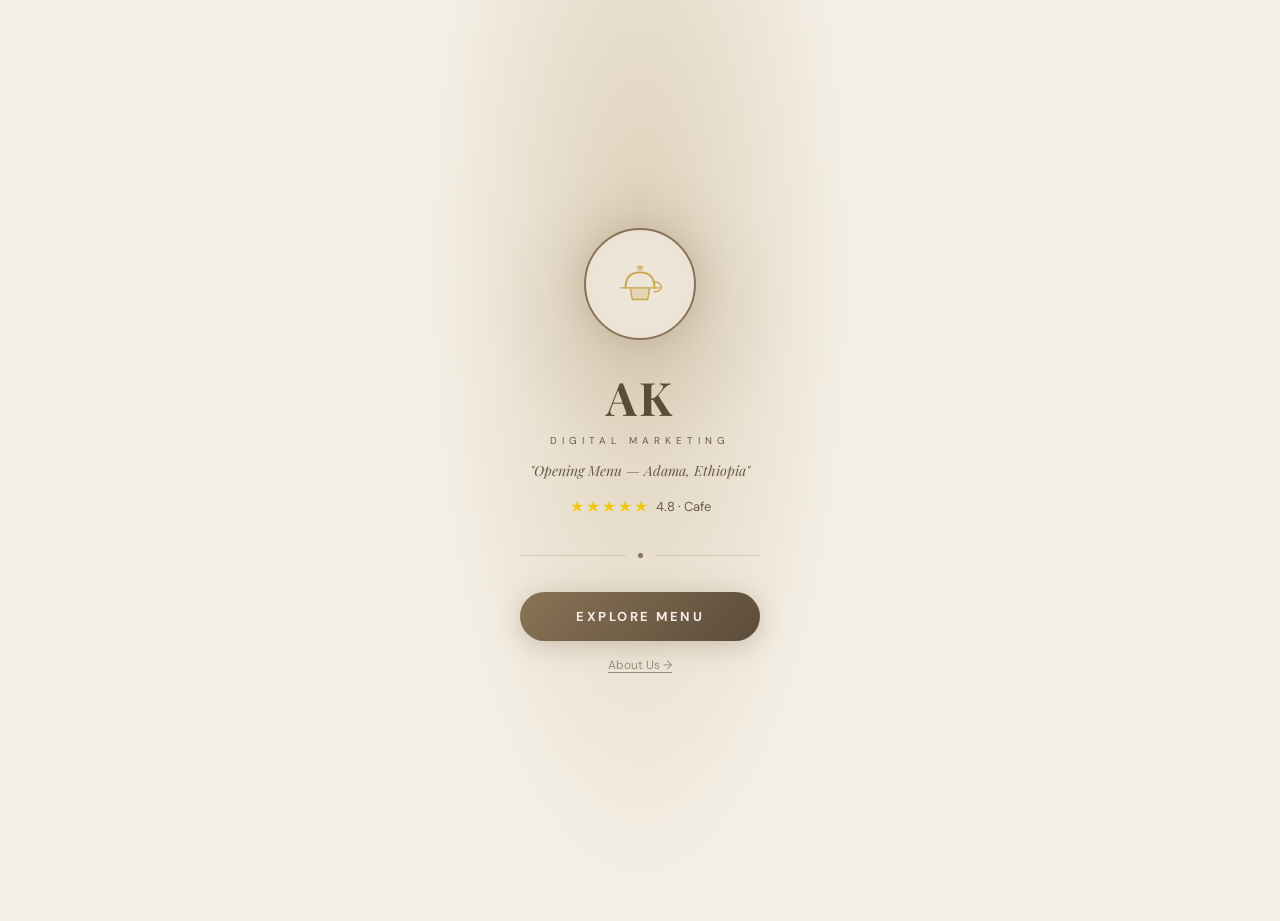
==== commit ef791258: "Update index.html" ====
--- a/index.html
+++ b/index.html
@@ -1,11 +1,19 @@
 <!DOCTYPE html>
 <html lang="en">
+
 <head>
     <meta charset="UTF-8">
-    <meta name="viewport" content="width=device-width, initial-scale=1.0, maximum-scale=1.0">
+    <meta name="viewport" content="width=device-width, initial-scale=1.0, maximum-scale=1.0, viewport-fit=cover">
+    <meta name="theme-color" content="#F4EFE6" media="(prefers-color-scheme: light)">
+    <meta name="theme-color" content="#0D0D0D" media="(prefers-color-scheme: dark)">
+    <meta name="apple-mobile-web-app-capable" content="yes">
+    <meta name="apple-mobile-web-app-status-bar-style" content="black-translucent">
+    <meta name="format-detection" content="telephone=no">
     <title>AK Digital marketing</title>
     <link rel="preconnect" href="https://fonts.googleapis.com">
-    <link href="https://fonts.googleapis.com/css2?family=Playfair+Display:ital,wght@0,400;0,600;0,700;1,400&family=DM+Sans:wght@300;400;500;600&display=swap" rel="stylesheet">
+    <link
+        href="https://fonts.googleapis.com/css2?family=Playfair+Display:ital,wght@0,400;0,600;0,700;1,400&family=DM+Sans:wght@300;400;500;600&display=swap"
+        rel="stylesheet">
     <style>
         /* ── LIGHT THEME (default) ── */
         :root {
@@ -29,12 +37,6 @@
             --splash-bg: radial-gradient(ellipse at 50% 30%, #DED1BA 0%, #F4EFE6 70%);
             --btn-text: #F4EFE6;
             --gold-accent: #C9A84C;
-            --glass-bg: rgba(255,255,255,0.45);
-            --glass-border: rgba(255,255,255,0.55);
-            --glass-shine: rgba(255,255,255,0.7);
-            --shimmer-light: rgba(255,255,255,0.18);
-            --shimmer-dark: rgba(255,255,255,0.04);
-            --noise-opacity: 0.025;
         }
 
         /* ── DARK THEME ── */
@@ -58,16 +60,19 @@
             --splash-bg: radial-gradient(ellipse at 50% 30%, #1C1205 0%, #0D0D0D 70%);
             --btn-text: #FFF8EE;
             --gold-accent: #C9A84C;
-            --glass-bg: rgba(20,18,14,0.5);
-            --glass-border: rgba(201,168,76,0.18);
-            --glass-shine: rgba(255,255,255,0.06);
-            --shimmer-light: rgba(201,168,76,0.12);
-            --shimmer-dark: rgba(201,168,76,0.03);
-            --noise-opacity: 0.04;
-        }
-
-        * { margin: 0; padding: 0; box-sizing: border-box; }
-        html, body { height: 100%; overflow: hidden; }
+        }
+
+        * {
+            margin: 0;
+            padding: 0;
+            box-sizing: border-box;
+        }
+
+        html,
+        body {
+            height: 100%;
+            overflow: hidden;
+        }
 
         body {
             font-family: 'DM Sans', sans-serif;
@@ -78,56 +83,20 @@
             position: relative;
             overflow: hidden;
             height: 100vh;
-            transition: background 0.6s cubic-bezier(0.4,0,0.2,1), color 0.5s cubic-bezier(0.4,0,0.2,1);
-        }
-
-        /* ── GLOBAL TRANSITIONS ── */
-        * {
-            transition:
-                background-color 0.55s cubic-bezier(0.4,0,0.2,1),
-                border-color 0.5s cubic-bezier(0.4,0,0.2,1),
-                color 0.4s cubic-bezier(0.4,0,0.2,1),
-                box-shadow 0.5s cubic-bezier(0.4,0,0.2,1),
-                opacity 0.4s cubic-bezier(0.4,0,0.2,1);
-        }
-
-        /* ── NOISE TEXTURE OVERLAY ── */
-        body::before {
-            content: '';
-            position: fixed;
-            inset: 0;
-            background-image: url("data:image/svg+xml,%3Csvg viewBox='0 0 200 200' xmlns='http://www.w3.org/2000/svg'%3E%3Cfilter id='n'%3E%3CfeTurbulence type='fractalNoise' baseFrequency='0.9' numOctaves='4' stitchTiles='stitch'/%3E%3C/filter%3E%3Crect width='100%25' height='100%25' filter='url(%23n)' opacity='1'/%3E%3C/svg%3E");
-            opacity: var(--noise-opacity);
-            pointer-events: none;
-            z-index: 1000;
-            mix-blend-mode: overlay;
+            transition: background 0.35s, color 0.35s;
         }
 
         /* ── SCREENS ── */
         .screen {
             position: absolute;
             inset: 0;
-            transition: opacity 0.5s cubic-bezier(0.4,0,0.2,1), transform 0.5s cubic-bezier(0.4,0,0.2,1);
-        }
+            transition: opacity 0.4s, transform 0.4s;
+        }
+
         .screen.hidden {
             opacity: 0;
             pointer-events: none;
-            transform: translateY(30px) scale(0.98);
-        }
-
-        /* ── THEME RIPPLE ── */
-        .theme-ripple {
-            position: fixed;
-            border-radius: 50%;
-            pointer-events: none;
-            z-index: 9998;
-            transform: scale(0);
-            animation: rippleExpand 0.9s cubic-bezier(0.4,0,0.2,1) forwards;
-        }
-        @keyframes rippleExpand {
-            0%   { transform: scale(0);  opacity: 0.18; }
-            60%  { opacity: 0.08; }
-            100% { transform: scale(60); opacity: 0; }
+            transform: translateY(20px);
         }
 
         /* ── SPLASH ── */
@@ -139,117 +108,124 @@
             justify-content: center;
         }
 
-        /* Animated background mesh */
-        #splash::after {
-            content: '';
-            position: absolute;
-            width: 500px;
-            height: 500px;
-            border-radius: 50%;
-            background: radial-gradient(circle, rgba(201,168,76,0.08) 0%, transparent 65%);
-            animation: meshFloat 6s ease-in-out infinite alternate;
-            pointer-events: none;
-        }
-        @keyframes meshFloat {
-            from { transform: translate(-60px, -80px) scale(1); }
-            to   { transform: translate(60px,  40px) scale(1.15); }
-        }
-
         .splash-glow {
             position: absolute;
             top: 18%;
-            width: 300px; height: 300px;
+            width: 300px;
+            height: 300px;
             border-radius: 50%;
-            background: radial-gradient(circle, rgba(138,115,86,0.15) 0%, transparent 70%);
+            background: radial-gradient(circle, rgba(138, 115, 86, 0.15) 0%, transparent 70%);
             animation: pulse 3s ease-in-out infinite;
         }
+
         body.dark-theme .splash-glow {
-            background: radial-gradient(circle, rgba(201,168,76,0.10) 0%, transparent 70%);
-        }
+            background: radial-gradient(circle, rgba(201, 168, 76, 0.10) 0%, transparent 70%);
+        }
+
         @keyframes pulse {
-            0%,100% { transform: scale(1); opacity: 0.5; }
-            50%      { transform: scale(1.1); opacity: 1; }
+
+            0%,
+            100% {
+                transform: scale(1);
+                opacity: 0.5
+            }
+
+            50% {
+                transform: scale(1.1);
+                opacity: 1
+            }
         }
 
         .splash-logo-ring {
-            width: 112px; height: 112px;
+            width: 112px;
+            height: 112px;
             border-radius: 50%;
             border: 2px solid var(--gold);
-            display: flex; align-items: center; justify-content: center;
+            display: flex;
+            align-items: center;
+            justify-content: center;
             background: var(--bg2);
-            box-shadow: 0 0 34px rgba(138,115,86,0.28), inset 0 0 20px rgba(138,115,86,0.04),
-                        inset 0 1px 0 rgba(255,255,255,0.35);
+            box-shadow: 0 0 34px rgba(138, 115, 86, 0.28), inset 0 0 20px rgba(138, 115, 86, 0.04);
             margin-bottom: 26px;
             animation: fadeUp 0.8s ease both;
-            position: relative;
-            overflow: hidden;
-            transition: all 0.5s cubic-bezier(0.4,0,0.2,1);
-        }
+        }
+
         body.dark-theme .splash-logo-ring {
-            box-shadow: 0 0 34px rgba(201,168,76,0.28), inset 0 0 20px rgba(201,168,76,0.04),
-                        inset 0 1px 0 rgba(255,255,255,0.06);
-        }
-        .splash-logo-ring::before {
-            content: '';
-            position: absolute;
-            top: -50%; left: -50%;
-            width: 200%; height: 200%;
-            background: conic-gradient(transparent 60%, rgba(201,168,76,0.25) 80%, transparent 100%);
-            animation: ringRotate 4s linear infinite;
-        }
-        @keyframes ringRotate { to { transform: rotate(360deg); } }
-
-        .splash-logo-ring svg { width: 58px; height: 58px; position: relative; z-index: 1; }
-        .splash-logo-ring:hover { transform: scale(1.08) rotate(5deg); box-shadow: 0 0 40px rgba(138,115,86,0.35); }
+            box-shadow: 0 0 34px rgba(201, 168, 76, 0.28), inset 0 0 20px rgba(201, 168, 76, 0.04);
+        }
+
+        .splash-logo-ring svg {
+            width: 58px;
+            height: 58px;
+        }
 
         .splash-title {
             font-family: 'Playfair Display', serif;
-            font-size: 46px; font-weight: 700;
+            font-size: 46px;
+            font-weight: 700;
             color: var(--gold-light);
             letter-spacing: 3px;
             animation: fadeUp 0.8s 0.1s ease both;
             text-align: center;
         }
+
         .splash-sub {
-            font-size: 10px; letter-spacing: 5px;
+            font-size: 10px;
+            letter-spacing: 5px;
             color: var(--text-muted);
             margin-top: 6px;
             text-transform: uppercase;
             animation: fadeUp 0.8s 0.2s ease both;
         }
+
         .splash-tagline {
             font-family: 'Playfair Display', serif;
-            font-style: italic; font-size: 14px;
+            font-style: italic;
+            font-size: 14px;
             color: var(--text-muted);
             margin-top: 14px;
             animation: fadeUp 0.8s 0.3s ease both;
         }
+
         .splash-rating {
-            display: flex; align-items: center; gap: 6px;
+            display: flex;
+            align-items: center;
+            gap: 6px;
             margin-top: 16px;
             animation: fadeUp 0.8s 0.4s ease both;
-            transition: all 0.3s ease;
-        }
-        .splash-rating:hover { transform: translateY(-2px); }
-        .splash-stars { color: #F5C518; letter-spacing: 2px; font-size: 16px; }
-        .splash-rating:hover .splash-stars { letter-spacing: 4px; }
-        .splash-rating-txt { font-size: 13px; color: var(--text-muted); }
+        }
+
+        .splash-stars {
+            color: #F5C518;
+            letter-spacing: 2px;
+            font-size: 16px;
+        }
+
+        .splash-rating-txt {
+            font-size: 13px;
+            color: var(--text-muted);
+        }
 
         .splash-divider {
-            display: flex; align-items: center; gap: 12px;
-            margin-top: 36px; width: 240px;
+            display: flex;
+            align-items: center;
+            gap: 12px;
+            margin-top: 36px;
+            width: 240px;
             animation: fadeUp 0.8s 0.45s ease both;
         }
-        .splash-divider-line { flex: 1; height: 1px; background: var(--border); transition: all 0.4s ease; }
-        .splash-divider:hover .splash-divider-line { background: var(--gold); }
+
+        .splash-divider-line {
+            flex: 1;
+            height: 1px;
+            background: var(--border);
+        }
+
         .splash-divider-dot {
-            width: 5px; height: 5px; border-radius: 50%;
+            width: 5px;
+            height: 5px;
+            border-radius: 50%;
             background: var(--gold);
-            animation: dotPulse 2s ease-in-out infinite;
-        }
-        @keyframes dotPulse {
-            0%,100% { transform: scale(1); opacity: 1; }
-            50%      { transform: scale(1.5); opacity: 0.6; }
         }
 
         .btn-splash {
@@ -257,1135 +233,2490 @@
             padding: 16px 56px;
             background: linear-gradient(135deg, var(--gold), var(--gold-light));
             color: var(--btn-text);
-            font-weight: 700; font-size: 13px;
+            font-weight: 700;
+            font-size: 13px;
             letter-spacing: 2.5px;
-            border: none; border-radius: 50px;
+            border: none;
+            border-radius: 50px;
             cursor: pointer;
             text-transform: uppercase;
-            box-shadow: 0 4px 24px rgba(138,115,86,0.35), inset 0 1px 0 rgba(255,255,255,0.25);
+            box-shadow: 0 4px 24px rgba(138, 115, 86, 0.35);
             animation: fadeUp 0.8s 0.55s ease both;
-            transition: all 0.4s cubic-bezier(0.4,0,0.2,1);
+            transition: transform 0.2s, box-shadow 0.2s;
             font-family: 'DM Sans', sans-serif;
-            position: relative; overflow: hidden;
-        }
-        body.dark-theme .btn-splash { box-shadow: 0 4px 24px rgba(201,168,76,0.35), inset 0 1px 0 rgba(255,255,255,0.15); }
+        }
+
+        body.dark-theme .btn-splash {
+            box-shadow: 0 4px 24px rgba(201, 168, 76, 0.35);
+        }
+
+        .btn-splash:hover {
+            transform: translateY(-2px);
+            box-shadow: 0 8px 32px rgba(138, 115, 86, 0.45);
+        }
+
+        .btn-splash:active {
+            transform: scale(0.97);
+        }
+
+        .splash-about-link {
+            margin-top: 16px;
+            font-size: 12px;
+            color: var(--text-dim);
+            cursor: pointer;
+            text-decoration: underline;
+            text-underline-offset: 3px;
+            animation: fadeUp 0.8s 0.65s ease both;
+            transition: color 0.2s;
+        }
+
+        .splash-about-link:hover {
+            color: var(--gold);
+        }
+
+        @keyframes fadeUp {
+            from {
+                opacity: 0;
+                transform: translateY(18px)
+            }
+
+            to {
+                opacity: 1;
+                transform: none
+            }
+        }
+
+        /* ── HEADER ── */
+        .app-header {
+            position: sticky;
+            top: 0;
+            z-index: 50;
+            background: rgba(244, 239, 230, 0.72);
+            backdrop-filter: blur(24px) saturate(180%);
+            -webkit-backdrop-filter: blur(24px) saturate(180%);
+            border-bottom: 1px solid rgba(138, 115, 86, 0.18);
+            border-top: 1px solid rgba(255, 255, 255, 0.3);
+            padding: 14px 18px;
+            display: flex;
+            align-items: center;
+            justify-content: space-between;
+            flex-shrink: 0;
+            box-shadow: 0 4px 20px rgba(91, 76, 58, 0.08);
+            transition: all 0.5s cubic-bezier(0.4, 0, 0.2, 1);
+        }
+
+        body.dark-theme .app-header {
+            background: rgba(13, 13, 13, 0.72);
+            backdrop-filter: blur(24px) saturate(160%);
+            -webkit-backdrop-filter: blur(24px) saturate(160%);
+            border-bottom: 1px solid rgba(201, 168, 76, 0.12);
+            border-top: 1px solid rgba(255, 255, 255, 0.05);
+            box-shadow: 0 4px 20px rgba(0, 0, 0, 0.3);
+        }
+
+        .header-brand {
+            display: flex;
+            align-items: center;
+            gap: 10px;
+            cursor: pointer;
+        }
+
+        .header-logo {
+            width: 38px;
+            height: 38px;
+            border-radius: 50%;
+            border: 1.5px solid var(--gold);
+            display: flex;
+            align-items: center;
+            justify-content: center;
+            background: var(--bg2);
+            transition: background 0.35s;
+        }
+
+        .header-logo svg {
+            width: 22px;
+            height: 22px;
+        }
+
+        .header-name {
+            font-family: 'Playfair Display', serif;
+            font-size: 18px;
+            font-weight: 700;
+            color: var(--gold-light);
+            letter-spacing: 1px;
+        }
+
+        .header-sub-name {
+            font-size: 9px;
+            color: var(--text-dim);
+            letter-spacing: 2px;
+            text-transform: uppercase;
+        }
+
+        /* ── HEADER CONTROLS ── */
+        .header-controls {
+            display: flex;
+            align-items: center;
+            gap: 8px;
+        }
+
+        /* Theme toggle */
+        .theme-toggle-wrap {
+            display: flex;
+            align-items: center;
+            gap: 5px;
+            padding: 5px 10px;
+            border-radius: 50px;
+            background: rgba(237, 229, 216, 0.5);
+            border: 1px solid rgba(138, 115, 86, 0.15);
+            cursor: pointer;
+            transition: all 0.3s cubic-bezier(0.4, 0, 0.2, 1);
+            position: relative;
+            overflow: hidden;
+            backdrop-filter: blur(8px) saturate(120%);
+            -webkit-backdrop-filter: blur(8px) saturate(120%);
+        }
+
+        body.dark-theme .theme-toggle-wrap {
+            background: rgba(36, 36, 36, 0.4);
+            border: 1px solid rgba(201, 168, 76, 0.1);
+            backdrop-filter: blur(8px) saturate(110%);
+            -webkit-backdrop-filter: blur(8px) saturate(110%);
+        }
+
+        .theme-toggle-wrap::before {
+            content: '';
+            position: absolute;
+            inset: 0;
+            background: linear-gradient(135deg, rgba(255,200,100,0.08), rgba(100,150,255,0.08));
+            opacity: 0;
+            transition: opacity 0.4s ease;
+        }
+
+        .theme-toggle-wrap:hover::before {
+            opacity: 1;
+        }
+
+        .theme-toggle-wrap:hover {
+            background: rgba(138, 115, 86, 0.1);
+            border-color: rgba(138, 115, 86, 0.3);
+            transform: scale(1.05);
+            box-shadow: 0 4px 12px rgba(138, 115, 86, 0.1);
+        }
+
+        body.dark-theme .theme-toggle-wrap:hover {
+            background: rgba(201, 168, 76, 0.08);
+            border-color: rgba(201, 168, 76, 0.25);
+            box-shadow: 0 4px 12px rgba(201, 168, 76, 0.1);
+        }
+
+        .theme-icon {
+            font-size: 12px;
+            line-height: 1;
+        }
+
+        .toggle-switch {
+            width: 30px;
+            height: 17px;
+            border-radius: 50px;
+            position: relative;
+            transition: all 0.5s cubic-bezier(0.68, -0.55, 0.265, 1.55);
+            border: 1px solid var(--border);
+            flex-shrink: 0;
+        }
+
+        .toggle-switch.light-on {
+            background: #C4B39A;
+        }
+
+        .toggle-switch.dark-on {
+            background: #2a2a2a;
+        }
+
+        .toggle-knob {
+            position: absolute;
+            top: 2px;
+            left: 2px;
+            width: 11px;
+            height: 11px;
+            border-radius: 50%;
+            background: var(--gold);
+            transition: all 0.5s cubic-bezier(0.68, -0.55, 0.265, 1.55);
+            box-shadow: 0 1px 4px rgba(0, 0, 0, 0.3), 0 0 8px rgba(201, 168, 76, 0.3);
+        }
+
+        body.dark-theme .toggle-knob {
+            transform: translateX(13px);
+            box-shadow: 0 1px 4px rgba(0, 0, 0, 0.3), 0 0 12px rgba(201, 168, 76, 0.5);
+        }
+
+        /* Lang button */
+        .lang-btn {
+            display: flex;
+            align-items: center;
+            gap: 5px;
+            padding: 6px 11px;
+            border-radius: 50px;
+            background: rgba(237, 229, 216, 0.5);
+            border: 1px solid rgba(138, 115, 86, 0.15);
+            color: var(--text);
+            font-size: 11px;
+            font-weight: 500;
+            cursor: pointer;
+            transition: all 0.3s cubic-bezier(0.4, 0, 0.2, 1);
+            letter-spacing: 0.5px;
+            position: relative;
+            backdrop-filter: blur(8px) saturate(120%);
+            -webkit-backdrop-filter: blur(8px) saturate(120%);
+        }
+
+        body.dark-theme .lang-btn {
+            background: rgba(36, 36, 36, 0.4);
+            border: 1px solid rgba(201, 168, 76, 0.1);
+            backdrop-filter: blur(8px) saturate(110%);
+            -webkit-backdrop-filter: blur(8px) saturate(110%);
+        }
+
+        .lang-btn:hover {
+            background: rgba(138, 115, 86, 0.12);
+            border-color: rgba(138, 115, 86, 0.35);
+            transform: translateY(-2px);
+            box-shadow: 0 4px 12px rgba(138, 115, 86, 0.1);
+        }
+
+        body.dark-theme .lang-btn:hover {
+            background: rgba(201, 168, 76, 0.1);
+            border-color: rgba(201, 168, 76, 0.3);
+            box-shadow: 0 4px 12px rgba(201, 168, 76, 0.1);
+        }
+
+        /* Lang dropdown */
+        .lang-dropdown {
+            position: absolute;
+            top: calc(100% + 8px);
+            right: 0;
+            background: rgba(237, 229, 216, 0.92);
+            border: 1px solid rgba(138, 115, 86, 0.15);
+            border-radius: 12px;
+            overflow: hidden;
+            box-shadow: 0 8px 32px rgba(91, 76, 58, 0.15);
+            z-index: 200;
+            min-width: 140px;
+            opacity: 0;
+            pointer-events: none;
+            transform: translateY(-6px);
+            transition: all 0.35s cubic-bezier(0.4, 0, 0.2, 1);
+            backdrop-filter: blur(20px) saturate(160%);
+            -webkit-backdrop-filter: blur(20px) saturate(160%);
+        }
+
+        body.dark-theme .lang-dropdown {
+            background: rgba(22, 22, 22, 0.92);
+            border: 1px solid rgba(201, 168, 76, 0.1);
+            box-shadow: 0 8px 32px rgba(0, 0, 0, 0.5);
+            backdrop-filter: blur(20px) saturate(140%);
+            -webkit-backdrop-filter: blur(20px) saturate(140%);
+        }
+
+        .lang-dropdown.open {
+            opacity: 1;
+            pointer-events: all;
+            transform: translateY(0);
+        }
+
+        .lang-option {
+            display: flex;
+            align-items: center;
+            gap: 8px;
+            padding: 10px 14px;
+            font-size: 12px;
+            color: var(--text);
+            cursor: pointer;
+            transition: background 0.15s;
+            border: none;
+            background: none;
+            width: 100%;
+            font-family: 'DM Sans', sans-serif;
+        }
+
+        .lang-option:hover {
+            background: var(--gold-dim);
+        }
+
+        .lang-option.active {
+            color: var(--gold);
+            font-weight: 600;
+        }
+
+        .lang-check {
+            margin-left: auto;
+            font-size: 10px;
+            color: var(--gold);
+        }
+
+        /* ── MENU SCREEN ── */
+        #menu-screen {
+            display: flex;
+            flex-direction: column;
+            overflow: hidden;
+        }
+
+        .menu-scroll {
+            flex: 1;
+            overflow-y: auto;
+            padding-bottom: calc(100px + env(safe-area-inset-bottom, 0px));
+        }
+
+        .menu-scroll::-webkit-scrollbar {
+            width: 0;
+        }
+
+        /* ── CATEGORIES ── */
+        .categories-wrap {
+            padding: 16px 18px 8px;
+            overflow-x: auto;
+            -webkit-overflow-scrolling: touch;
+        }
+
+        .categories-wrap::-webkit-scrollbar {
+            display: none;
+        }
+
+        .categories {
+            display: flex;
+            gap: 8px;
+            width: max-content;
+        }
+
+        .cat-btn {
+            padding: 9px 18px;
+            border-radius: 50px;
+            border: 1.5px solid rgba(138, 115, 86, 0.2);
+            background: rgba(255, 255, 255, 0.3);
+            color: var(--text-muted);
+            font-size: 13px;
+            font-weight: 500;
+            cursor: pointer;
+            transition: all 0.35s cubic-bezier(0.4, 0, 0.2, 1);
+            white-space: nowrap;
+            font-family: 'DM Sans', sans-serif;
+            backdrop-filter: blur(8px) saturate(130%);
+            -webkit-backdrop-filter: blur(8px) saturate(130%);
+            box-shadow: 0 2px 8px rgba(91, 76, 58, 0.04);
+        }
+
+        body.dark-theme .cat-btn {
+            background: rgba(20, 20, 20, 0.4);
+            border: 1.5px solid rgba(201, 168, 76, 0.12);
+            backdrop-filter: blur(8px) saturate(120%);
+            -webkit-backdrop-filter: blur(8px) saturate(120%);
+            box-shadow: 0 2px 8px rgba(0, 0, 0, 0.15);
+        }
+
+        .cat-btn.active {
+            background: rgba(138, 115, 86, 0.9);
+            border-color: rgba(138, 115, 86, 0.5);
+            color: var(--btn-text);
+            font-weight: 600;
+            backdrop-filter: blur(12px) saturate(150%);
+            -webkit-backdrop-filter: blur(12px) saturate(150%);
+            box-shadow: 0 4px 16px rgba(138, 115, 86, 0.25);
+        }
+
+        body.dark-theme .cat-btn.active {
+            background: rgba(201, 168, 76, 0.9);
+            border-color: rgba(201, 168, 76, 0.4);
+            box-shadow: 0 4px 16px rgba(201, 168, 76, 0.25);
+        }
+
+        .cat-btn:hover:not(.active) {
+            border-color: var(--gold);
+            color: var(--gold);
+            background: rgba(138, 115, 86, 0.1);
+            transform: translateY(-2px);
+            box-shadow: 0 4px 12px rgba(138, 115, 86, 0.1);
+        }
+
+        body.dark-theme .cat-btn:hover:not(.active) {
+            background: rgba(201, 168, 76, 0.08);
+            box-shadow: 0 4px 12px rgba(201, 168, 76, 0.1);
+        }
+
+        /* ── FILTERS ── */
+        .filters-row {
+            padding: 10px 18px;
+            display: flex;
+            align-items: center;
+            gap: 10px;
+            flex-wrap: wrap;
+        }
+
+        .view-toggle {
+            display: flex;
+            background: rgba(237, 229, 216, 0.5);
+            border-radius: 10px;
+            padding: 3px;
+            border: 1px solid rgba(138, 115, 86, 0.15);
+            flex-shrink: 0;
+            backdrop-filter: blur(8px) saturate(120%);
+            -webkit-backdrop-filter: blur(8px) saturate(120%);
+            transition: all 0.3s ease;
+        }
+
+        body.dark-theme .view-toggle {
+            background: rgba(36, 36, 36, 0.4);
+            border: 1px solid rgba(201, 168, 76, 0.1);
+            backdrop-filter: blur(8px) saturate(110%);
+            -webkit-backdrop-filter: blur(8px) saturate(110%);
+        }
+
+        .view-btn {
+            width: 34px;
+            height: 30px;
+            display: flex;
+            align-items: center;
+            justify-content: center;
+            border-radius: 7px;
+            cursor: pointer;
+            transition: all 0.3s cubic-bezier(0.4, 0, 0.2, 1);
+            border: none;
+            background: transparent;
+            color: var(--text-muted);
+        }
+
+        .view-btn.active {
+            background: rgba(138, 115, 86, 0.9);
+            color: var(--btn-text);
+            box-shadow: 0 2px 8px rgba(138, 115, 86, 0.2);
+        }
+
+        body.dark-theme .view-btn.active {
+            background: rgba(201, 168, 76, 0.9);
+            box-shadow: 0 2px 8px rgba(201, 168, 76, 0.2);
+        }
+
+        .view-btn:hover:not(.active) {
+            transform: scale(1.1);
+            background: rgba(138, 115, 86, 0.08);
+        }
+
+        body.dark-theme .view-btn:hover:not(.active) {
+            background: rgba(201, 168, 76, 0.06);
+        }
+
+        .sort-select {
+            background: rgba(237, 229, 216, 0.5);
+            border: 1px solid rgba(138, 115, 86, 0.15);
+            color: var(--text);
+            border-radius: 10px;
+            padding: 7px 12px;
+            font-size: 12px;
+            font-family: 'DM Sans', sans-serif;
+            cursor: pointer;
+            outline: none;
+            transition: all 0.3s cubic-bezier(0.4, 0, 0.2, 1);
+            backdrop-filter: blur(8px) saturate(120%);
+            -webkit-backdrop-filter: blur(8px) saturate(120%);
+        }
+
+        body.dark-theme .sort-select {
+            background: rgba(36, 36, 36, 0.4);
+            border: 1px solid rgba(201, 168, 76, 0.1);
+            backdrop-filter: blur(8px) saturate(110%);
+            -webkit-backdrop-filter: blur(8px) saturate(110%);
+        }
+
+        .sort-select option {
+            background: var(--bg3);
+        }
+
+        .sort-select:focus {
+            border-color: var(--gold);
+            box-shadow: 0 0 0 3px rgba(138, 115, 86, 0.12);
+            transform: translateY(-1px);
+        }
+
+        body.dark-theme .sort-select:focus {
+            box-shadow: 0 0 0 3px rgba(201, 168, 76, 0.12);
+        }
+
+        .price-filters {
+            display: flex;
+            gap: 6px;
+            flex-wrap: wrap;
+        }
+
+        .price-btn {
+            padding: 6px 12px;
+            border-radius: 50px;
+            border: 1.5px solid rgba(138, 115, 86, 0.18);
+            background: rgba(255, 255, 255, 0.25);
+            color: var(--text-muted);
+            font-size: 11px;
+            font-weight: 500;
+            cursor: pointer;
+            transition: all 0.3s cubic-bezier(0.4, 0, 0.2, 1);
+            font-family: 'DM Sans', sans-serif;
+            white-space: nowrap;
+            backdrop-filter: blur(6px) saturate(120%);
+            -webkit-backdrop-filter: blur(6px) saturate(120%);
+        }
+
+        body.dark-theme .price-btn {
+            background: rgba(20, 20, 20, 0.35);
+            border: 1.5px solid rgba(201, 168, 76, 0.1);
+            backdrop-filter: blur(6px) saturate(110%);
+            -webkit-backdrop-filter: blur(6px) saturate(110%);
+        }
+
+        .price-btn.active {
+            background: rgba(138, 115, 86, 0.15);
+            border-color: rgba(138, 115, 86, 0.4);
+            color: var(--gold);
+            backdrop-filter: blur(10px) saturate(140%);
+            -webkit-backdrop-filter: blur(10px) saturate(140%);
+            box-shadow: 0 2px 8px rgba(138, 115, 86, 0.12);
+        }
+
+        body.dark-theme .price-btn.active {
+            background: rgba(201, 168, 76, 0.12);
+            border-color: rgba(201, 168, 76, 0.3);
+            box-shadow: 0 2px 8px rgba(201, 168, 76, 0.12);
+        }
+
+        .price-btn:hover:not(.active) {
+            border-color: var(--gold);
+            color: var(--gold);
+            background: rgba(138, 115, 86, 0.08);
+            transform: translateY(-2px);
+            box-shadow: 0 3px 10px rgba(138, 115, 86, 0.08);
+        }
+
+        body.dark-theme .price-btn:hover:not(.active) {
+            background: rgba(201, 168, 76, 0.06);
+            box-shadow: 0 3px 10px rgba(201, 168, 76, 0.08);
+        }
+
+        /* ── MENU GRID ── */
+        .menu-grid {
+            padding: 12px 18px;
+            display: grid;
+            grid-template-columns: 1fr 1fr;
+            gap: 14px;
+        }
+
+        .menu-grid.list-view {
+            grid-template-columns: 1fr;
+        }
+
+        /* ── MENU CARD ── */
+        .menu-card {
+            background: rgba(255, 255, 255, 0.55);
+            border-radius: var(--radius);
+            border: 1px solid rgba(138, 115, 86, 0.15);
+            border-top: 1px solid rgba(255, 255, 255, 0.4);
+            border-left: 1px solid rgba(255, 255, 255, 0.25);
+            overflow: hidden;
+            transition: all 0.4s cubic-bezier(0.4, 0, 0.2, 1);
+            animation: cardIn 0.5s cubic-bezier(0.4, 0, 0.2, 1) both;
+            cursor: pointer;
+            backdrop-filter: blur(12px) saturate(140%);
+            -webkit-backdrop-filter: blur(12px) saturate(140%);
+            box-shadow: 0 4px 16px rgba(91, 76, 58, 0.08), inset 0 1px 0 rgba(255,255,255,0.3);
+        }
+
+        body.dark-theme .menu-card {
+            background: rgba(26, 26, 26, 0.6);
+            border: 1px solid rgba(201, 168, 76, 0.1);
+            border-top: 1px solid rgba(255, 255, 255, 0.06);
+            border-left: 1px solid rgba(255, 255, 255, 0.04);
+            backdrop-filter: blur(14px) saturate(130%);
+            -webkit-backdrop-filter: blur(14px) saturate(130%);
+            box-shadow: 0 4px 16px rgba(0, 0, 0, 0.3), inset 0 1px 0 rgba(255,255,255,0.03);
+        }
+
+        @keyframes cardIn {
+            from {
+                opacity: 0;
+                transform: translateY(14px)
+            }
+
+            to {
+                opacity: 1;
+                transform: none
+            }
+        }
+
+        .menu-card:hover {
+            transform: translateY(-3px);
+            box-shadow: var(--shadow);
+        }
+
+        .menu-card.list-view {
+            display: flex;
+            flex-direction: row;
+        }
+
+        .menu-card.list-view .card-img-wrap {
+            width: 120px;
+            flex-shrink: 0;
+        }
+
+        .menu-card.list-view .card-img {
+            height: 120px;
+        }
+
+        .menu-card.list-view .card-body {
+            flex: 1;
+        }
+
+        .card-img-wrap {
+            position: relative;
+            overflow: hidden;
+        }
+
+        .card-img {
+            width: 100%;
+            height: 150px;
+            object-fit: cover;
+            transition: transform 0.4s;
+            display: block;
+        }
+
+        .menu-card:hover .card-img {
+            transform: scale(1.05);
+        }
+
+        .card-badge-rating {
+            position: absolute;
+            top: 8px;
+            left: 8px;
+            background: rgba(13, 13, 13, 0.75);
+            backdrop-filter: blur(12px) saturate(150%);
+            -webkit-backdrop-filter: blur(12px) saturate(150%);
+            border-radius: 50px;
+            padding: 4px 8px;
+            display: flex;
+            align-items: center;
+            gap: 3px;
+            font-size: 11px;
+            font-weight: 600;
+            color: #F0EAD6;
+            border: 1px solid rgba(255, 255, 255, 0.1);
+            transition: all 0.3s ease;
+        }
+
+        .star-icon {
+            color: #F5C518;
+            font-size: 10px;
+        }
+
+        .card-price-badge {
+            position: absolute;
+            top: 8px;
+            right: 8px;
+            background: rgba(13, 13, 13, 0.75);
+            backdrop-filter: blur(12px) saturate(150%);
+            -webkit-backdrop-filter: blur(12px) saturate(150%);
+            border-radius: 8px;
+            padding: 4px 8px;
+            font-size: 12px;
+            font-weight: 700;
+            color: #E8C96B;
+            border: 1px solid rgba(232, 201, 107, 0.15);
+            transition: all 0.3s ease;
+        }
+
+        .card-body {
+            padding: 12px;
+        }
+
+        .card-top {
+            display: flex;
+            align-items: start;
+            justify-content: space-between;
+            gap: 4px;
+            margin-bottom: 4px;
+        }
+
+        .card-name {
+            font-family: 'Playfair Display', serif;
+            font-size: 13px;
+            font-weight: 600;
+            color: var(--text);
+            line-height: 1.3;
+        }
+
+        .fav-btn {
+            background: none;
+            border: none;
+            cursor: pointer;
+            padding: 2px;
+            flex-shrink: 0;
+            color: var(--text-dim);
+            font-size: 16px;
+            transition: all 0.2s;
+        }
+
+        .fav-btn.active {
+            color: var(--gold);
+        }
+
+        .fav-btn:hover {
+            transform: scale(1.2);
+        }
+
+        .card-cat-pill {
+            display: inline-block;
+            padding: 3px 8px;
+            border-radius: 50px;
+            background: var(--gold-dim);
+            border: 1px solid var(--border);
+            font-size: 9px;
+            font-weight: 600;
+            color: var(--gold);
+            letter-spacing: 0.5px;
+            text-transform: uppercase;
+            margin-bottom: 8px;
+        }
+
+        .card-price-inline {
+            font-size: 16px;
+            font-weight: 700;
+            color: var(--gold-light);
+            font-family: 'Playfair Display', serif;
+        }
+
+        .card-etb {
+            font-size: 10px;
+            color: var(--text-dim);
+            font-weight: 500;
+            margin-left: 2px;
+        }
+
+        .menu-card.list-view .card-name {
+            font-size: 15px;
+        }
+
+        .menu-card.list-view .card-price-inline {
+            font-size: 18px;
+        }
+
+        /* ── BOTTOM NAV ── */
+        .bottom-nav {
+            position: fixed;
+            bottom: 0;
+            left: 50%;
+            transform: translateX(-50%);
+            width: 100%;
+            max-width: 430px;
+            background: rgba(244, 239, 230, 0.78);
+            backdrop-filter: blur(24px) saturate(180%);
+            -webkit-backdrop-filter: blur(24px) saturate(180%);
+            border-top: 1px solid rgba(138, 115, 86, 0.15);
+            border-bottom: 1px solid rgba(255, 255, 255, 0.2);
+            padding: 10px 16px calc(20px + env(safe-area-inset-bottom, 0px));
+            display: flex;
+            align-items: center;
+            justify-content: space-between;
+            z-index: 100;
+            box-shadow: 0 -4px 24px rgba(91, 76, 58, 0.08);
+            transition: all 0.5s cubic-bezier(0.4, 0, 0.2, 1);
+        }
+
+        body.dark-theme .bottom-nav {
+            background: rgba(13, 13, 13, 0.78);
+            backdrop-filter: blur(24px) saturate(160%);
+            -webkit-backdrop-filter: blur(24px) saturate(160%);
+            border-top: 1px solid rgba(201, 168, 76, 0.1);
+            border-bottom: 1px solid rgba(255, 255, 255, 0.03);
+            box-shadow: 0 -4px 24px rgba(0, 0, 0, 0.3);
+        }
+
+        .nav-btn {
+            display: flex;
+            flex-direction: column;
+            align-items: center;
+            gap: 4px;
+            background: none;
+            border: none;
+            color: var(--text-muted);
+            cursor: pointer;
+            transition: all 0.2s;
+            font-size: 10px;
+            font-weight: 500;
+            font-family: 'DM Sans', sans-serif;
+            min-width: 60px;
+        }
+
+        .nav-btn svg {
+            width: 20px;
+            height: 20px;
+        }
+
+        .nav-btn:hover {
+            color: var(--gold);
+        }
+
+        .nav-btn.active {
+            color: var(--gold);
+        }
+
+        .nav-center-logo {
+            display: flex;
+            flex-direction: column;
+            align-items: center;
+            gap: 2px;
+            cursor: pointer;
+        }
+
+        .nav-logo-ring {
+            width: 46px;
+            height: 46px;
+            border-radius: 50%;
+            border: 2px solid var(--gold);
+            background: var(--bg2);
+            display: flex;
+            align-items: center;
+            justify-content: center;
+            box-shadow: 0 0 14px rgba(138, 115, 86, 0.3);
+            transition: all 0.2s;
+        }
+
+        body.dark-theme .nav-logo-ring {
+            box-shadow: 0 0 14px rgba(201, 168, 76, 0.3);
+        }
+
+        .nav-logo-ring:hover {
+            box-shadow: 0 0 22px rgba(138, 115, 86, 0.5);
+            transform: scale(1.05);
+        }
+
+        body.dark-theme .nav-logo-ring:hover {
+            box-shadow: 0 0 22px rgba(201, 168, 76, 0.5);
+        }
+
+        .nav-logo-ring svg {
+            width: 24px;
+            height: 24px;
+        }
+
+        .nav-logo-label {
+            font-size: 9px;
+            color: var(--text-dim);
+            letter-spacing: 1px;
+            text-transform: uppercase;
+        }
+
+        /* ── TOAST ── */
+        .toast {
+            position: fixed;
+            top: 78px;
+            left: 50%;
+            transform: translateX(-50%) translateY(-30px) scale(0.9);
+            background: rgba(28, 74, 48, 0.92);
+            border: 1px solid rgba(45, 125, 79, 0.4);
+            color: #5BCA8A;
+            border-radius: 50px;
+            padding: 10px 20px;
+            font-size: 13px;
+            font-weight: 600;
+            display: flex;
+            align-items: center;
+            gap: 8px;
+            z-index: 999;
+            opacity: 0;
+            pointer-events: none;
+            transition: all 0.4s cubic-bezier(0.4, 0, 0.2, 1);
+            white-space: nowrap;
+            backdrop-filter: blur(16px) saturate(140%);
+            -webkit-backdrop-filter: blur(16px) saturate(140%);
+            box-shadow: 0 8px 32px rgba(28, 74, 48, 0.3);
+        }
+
+        .toast.show {
+            opacity: 1;
+            transform: translateX(-50%) translateY(0) scale(1);
+            animation: toastSlide 0.4s cubic-bezier(0.4, 0, 0.2, 1);
+        }
+
+        @keyframes toastSlide {
+            from { opacity: 0; transform: translateX(-50%) translateY(-30px) scale(0.9); }
+            to { opacity: 1; transform: translateX(-50%) translateY(0) scale(1); }
+        }
+
+        /* ── MODALS ── */
+        .modal-overlay {
+            position: fixed;
+            inset: 0;
+            background: rgba(0, 0, 0, 0.72);
+            backdrop-filter: blur(8px);
+            z-index: 200;
+            display: flex;
+            align-items: flex-end;
+            justify-content: center;
+            opacity: 0;
+            pointer-events: none;
+            transition: opacity 0.3s;
+        }
+
+        .modal-overlay.show {
+            opacity: 1;
+            pointer-events: all;
+        }
+
+        .modal-sheet {
+            background: rgba(237, 229, 216, 0.88);
+            border-radius: 24px 24px 0 0;
+            width: 100%;
+            max-width: 430px;
+            border-top: 1px solid rgba(138, 115, 86, 0.2);
+            border-left: 1px solid rgba(255, 255, 255, 0.3);
+            border-right: 1px solid rgba(255, 255, 255, 0.3);
+            transform: translateY(30px);
+            transition: all 0.45s cubic-bezier(0.4, 0, 0.2, 1);
+            max-height: 88vh;
+            overflow-y: auto;
+            backdrop-filter: blur(28px) saturate(160%);
+            -webkit-backdrop-filter: blur(28px) saturate(160%);
+            box-shadow: 0 -20px 60px rgba(0, 0, 0, 0.15);
+        }
+
+        body.dark-theme .modal-sheet {
+            background: rgba(22, 22, 22, 0.88);
+            border-top: 1px solid rgba(201, 168, 76, 0.12);
+            border-left: 1px solid rgba(255, 255, 255, 0.04);
+            border-right: 1px solid rgba(255, 255, 255, 0.04);
+            backdrop-filter: blur(28px) saturate(140%);
+            -webkit-backdrop-filter: blur(28px) saturate(140%);
+            box-shadow: 0 -20px 60px rgba(0, 0, 0, 0.5);
+        }
+
+        .modal-sheet::-webkit-scrollbar {
+            width: 0;
+        }
+
+        .modal-overlay.show .modal-sheet {
+            transform: translateY(0);
+        }
+
+        .modal-handle {
+            width: 40px;
+            height: 4px;
+            background: var(--surface);
+            border-radius: 2px;
+            margin: 12px auto;
+        }
+
+        .modal-header {
+            display: flex;
+            align-items: center;
+            justify-content: space-between;
+            padding: 4px 20px 16px;
+        }
+
+        .modal-title {
+            font-family: 'Playfair Display', serif;
+            font-size: 20px;
+            font-weight: 700;
+            color: var(--text);
+        }
+
+        .modal-close {
+            width: 32px;
+            height: 32px;
+            border-radius: 50%;
+            background: rgba(237, 229, 216, 0.6);
+            border: 1px solid rgba(138, 115, 86, 0.12);
+            color: var(--text-muted);
+            cursor: pointer;
+            font-size: 16px;
+            display: flex;
+            align-items: center;
+            justify-content: center;
+            transition: all 0.3s cubic-bezier(0.4, 0, 0.2, 1);
+            backdrop-filter: blur(8px) saturate(120%);
+            -webkit-backdrop-filter: blur(8px) saturate(120%);
+        }
+
+        body.dark-theme .modal-close {
+            background: rgba(36, 36, 36, 0.5);
+            border: 1px solid rgba(201, 168, 76, 0.08);
+            backdrop-filter: blur(8px) saturate(110%);
+            -webkit-backdrop-filter: blur(8px) saturate(110%);
+        }
+
+        .modal-close:hover {
+            background: rgba(138, 115, 86, 0.15);
+            color: var(--gold);
+            transform: rotate(90deg) scale(1.1);
+            border-color: rgba(138, 115, 86, 0.3);
+            box-shadow: 0 4px 12px rgba(138, 115, 86, 0.1);
+        }
+
+        body.dark-theme .modal-close:hover {
+            background: rgba(201, 168, 76, 0.12);
+            border-color: rgba(201, 168, 76, 0.25);
+            box-shadow: 0 4px 12px rgba(201, 168, 76, 0.1);
+        }
+
+        /* ── ABOUT / PAYMENT MODAL BODY ── */
+        .about-body,
+        .payment-body {
+            padding: 0 20px 28px;
+        }
+
+        .about-logo-wrap {
+            text-align: center;
+            margin-bottom: 20px;
+        }
+
+        .about-logo-circle {
+            width: 86px;
+            height: 86px;
+            border-radius: 50%;
+            border: 2px solid var(--gold);
+            margin: 0 auto 14px;
+            display: flex;
+            align-items: center;
+            justify-content: center;
+            background: var(--surface);
+            box-shadow: 0 0 24px rgba(138, 115, 86, 0.2);
+        }
+
+        body.dark-theme .about-logo-circle {
+            box-shadow: 0 0 24px rgba(201, 168, 76, 0.2);
+        }
+
+        .about-restaurant-name {
+            font-family: 'Playfair Display', serif;
+            font-size: 26px;
+            color: var(--gold-light);
+            font-weight: 700;
+        }
+
+        .about-tagline {
+            font-size: 10px;
+            letter-spacing: 3px;
+            color: var(--text-muted);
+            text-transform: uppercase;
+            margin-top: 5px;
+        }
+
+        .about-stars-row {
+            display: flex;
+            align-items: center;
+            justify-content: center;
+            gap: 6px;
+            margin-top: 10px;
+        }
+
+        .about-stars {
+            color: #F5C518;
+            font-size: 15px;
+            letter-spacing: 2px;
+        }
+
+        .about-rating-num {
+            font-size: 13px;
+            font-weight: 600;
+            color: var(--text);
+        }
+
+        .about-rating-count {
+            font-size: 12px;
+            color: var(--text-muted);
+        }
+
+        .about-divider {
+            height: 1px;
+            background: var(--border);
+            margin: 20px 0;
+        }
+
+        .about-section-title {
+            font-family: 'Playfair Display', serif;
+            font-size: 17px;
+            color: var(--text);
+            margin-bottom: 10px;
+        }
+
+        .about-text {
+            font-size: 13px;
+            color: var(--text-muted);
+            line-height: 1.75;
+        }
+
+        .about-info-card {
+            background: rgba(237, 229, 216, 0.65);
+            border-radius: 14px;
+            padding: 16px;
+            border: 1px solid rgba(138, 115, 86, 0.12);
+            border-top: 1px solid rgba(255, 255, 255, 0.25);
+            margin-top: 16px;
+            transition: all 0.4s cubic-bezier(0.4, 0, 0.2, 1);
+            backdrop-filter: blur(12px) saturate(130%);
+            -webkit-backdrop-filter: blur(12px) saturate(130%);
+            box-shadow: 0 4px 16px rgba(91, 76, 58, 0.06);
+        }
+
+        body.dark-theme .about-info-card {
+            background: rgba(36, 36, 36, 0.55);
+            border: 1px solid rgba(201, 168, 76, 0.08);
+            border-top: 1px solid rgba(255, 255, 255, 0.04);
+            backdrop-filter: blur(12px) saturate(120%);
+            -webkit-backdrop-filter: blur(12px) saturate(120%);
+            box-shadow: 0 4px 16px rgba(0, 0, 0, 0.25);
+        }
+
+        .about-info-row {
+            display: flex;
+            align-items: center;
+            gap: 12px;
+            margin-bottom: 13px;
+        }
+
+        .about-info-row:last-child {
+            margin-bottom: 0;
+        }
+
+        .about-info-icon {
+            font-size: 18px;
+            width: 26px;
+            text-align: center;
+            flex-shrink: 0;
+        }
+
+        .about-info-label {
+            font-size: 10px;
+            color: var(--text-dim);
+            text-transform: uppercase;
+            letter-spacing: 1px;
+        }
+
+        .about-info-val {
+            font-size: 13px;
+            color: var(--text);
+            font-weight: 500;
+            margin-top: 2px;
+        }
+
+        .about-note {
+            margin-top: 16px;
+            padding: 12px 14px;
+            background: rgba(138, 115, 86, 0.06);
+            border: 1px solid rgba(138, 115, 86, 0.1);
+            border-top: 1px solid rgba(255, 255, 255, 0.15);
+            border-radius: 10px;
+            font-size: 11px;
+            color: var(--text-muted);
+            line-height: 1.7;
+            transition: all 0.35s cubic-bezier(0.4, 0, 0.2, 1);
+            backdrop-filter: blur(8px) saturate(120%);
+            -webkit-backdrop-filter: blur(8px) saturate(120%);
+        }
+
+        body.dark-theme .about-note {
+            background: rgba(201, 168, 76, 0.06);
+            border: 1px solid rgba(201, 168, 76, 0.08);
+            border-top: 1px solid rgba(255, 255, 255, 0.04);
+            backdrop-filter: blur(8px) saturate(110%);
+            -webkit-backdrop-filter: blur(8px) saturate(110%);
+        }
+
+        /* ── PAYMENT STYLES ── */
+        .payment-icon-wrap {
+            text-align: center;
+            margin-bottom: 20px;
+        }
+
+        .payment-icon-circle {
+            width: 72px;
+            height: 72px;
+            border-radius: 50%;
+            border: 2px solid var(--gold);
+            margin: 0 auto 12px;
+            display: flex;
+            align-items: center;
+            justify-content: center;
+            background: var(--surface);
+            font-size: 30px;
+        }
+
+        .payment-title-text {
+            font-family: 'Playfair Display', serif;
+            font-size: 22px;
+            color: var(--gold-light);
+            font-weight: 700;
+        }
+
+        .payment-subtitle {
+            font-size: 10px;
+            letter-spacing: 3px;
+            color: var(--text-muted);
+            text-transform: uppercase;
+            margin-top: 4px;
+        }
+
+        .payment-methods-grid {
+            display: grid;
+            grid-template-columns: 1fr 1fr;
+            gap: 10px;
+            margin-top: 16px;
+        }
+
+        .payment-method-card {
+            background: rgba(237, 229, 216, 0.6);
+            border: 1px solid rgba(138, 115, 86, 0.12);
+            border-top: 1px solid rgba(255, 255, 255, 0.2);
+            border-radius: 14px;
+            padding: 14px 12px;
+            display: flex;
+            flex-direction: column;
+            align-items: center;
+            gap: 8px;
+            transition: all 0.35s cubic-bezier(0.4, 0, 0.2, 1);
+            backdrop-filter: blur(10px) saturate(130%);
+            -webkit-backdrop-filter: blur(10px) saturate(130%);
+            box-shadow: 0 4px 12px rgba(91, 76, 58, 0.05);
+        }
+
+        body.dark-theme .payment-method-card {
+            background: rgba(36, 36, 36, 0.5);
+            border: 1px solid rgba(201, 168, 76, 0.08);
+            border-top: 1px solid rgba(255, 255, 255, 0.04);
+            backdrop-filter: blur(10px) saturate(120%);
+            -webkit-backdrop-filter: blur(10px) saturate(120%);
+            box-shadow: 0 4px 12px rgba(0, 0, 0, 0.2);
+        }
+
+        .payment-method-card:hover {
+            border-color: var(--gold);
+            background: var(--gold-dim);
+        }
+
+        .payment-method-icon {
+            font-size: 26px;
+        }
+
+        .payment-method-name {
+            font-size: 12px;
+            font-weight: 600;
+            color: var(--text);
+            text-align: center;
+        }
+
+        .payment-method-desc {
+            font-size: 10px;
+            color: var(--text-dim);
+            text-align: center;
+            line-height: 1.4;
+        }
+
+        .payment-accepted-badge {
+            display: inline-flex;
+            align-items: center;
+            gap: 5px;
+            padding: 3px 10px;
+            border-radius: 50px;
+            background: rgba(46, 160, 67, 0.15);
+            border: 1px solid rgba(46, 160, 67, 0.3);
+            font-size: 10px;
+            color: #5BCA8A;
+            font-weight: 600;
+            margin-top: 6px;
+        }
+
+        .payment-note-box {
+            margin-top: 16px;
+            padding: 13px 15px;
+            background: rgba(138, 115, 86, 0.06);
+            border: 1px solid rgba(138, 115, 86, 0.12);
+            border-top: 1px solid rgba(255, 255, 255, 0.2);
+            border-radius: 12px;
+            font-size: 12px;
+            color: var(--text-muted);
+            line-height: 1.7;
+            transition: all 0.35s cubic-bezier(0.4, 0, 0.2, 1);
+            backdrop-filter: blur(8px) saturate(120%);
+            -webkit-backdrop-filter: blur(8px) saturate(120%);
+        }
+
+        body.dark-theme .payment-note-box {
+            background: rgba(201, 168, 76, 0.06);
+            border: 1px solid rgba(201, 168, 76, 0.1);
+            border-top: 1px solid rgba(255, 255, 255, 0.04);
+            backdrop-filter: blur(8px) saturate(110%);
+            -webkit-backdrop-filter: blur(8px) saturate(110%);
+        }
+
+        .payment-note-box strong {
+            color: var(--gold);
+        }
+
+        .telebirr-highlight {
+            background: rgba(237, 229, 216, 0.65);
+            border-radius: 14px;
+            padding: 16px;
+            border: 1px solid rgba(138, 115, 86, 0.12);
+            border-top: 1px solid rgba(255, 255, 255, 0.2);
+            margin-top: 16px;
+            display: flex;
+            align-items: center;
+            gap: 14px;
+            transition: all 0.35s cubic-bezier(0.4, 0, 0.2, 1);
+            backdrop-filter: blur(10px) saturate(130%);
+            -webkit-backdrop-filter: blur(10px) saturate(130%);
+            box-shadow: 0 4px 16px rgba(91, 76, 58, 0.06);
+        }
+
+        body.dark-theme .telebirr-highlight {
+            background: rgba(36, 36, 36, 0.5);
+            border: 1px solid rgba(201, 168, 76, 0.08);
+            border-top: 1px solid rgba(255, 255, 255, 0.04);
+            backdrop-filter: blur(10px) saturate(120%);
+            -webkit-backdrop-filter: blur(10px) saturate(120%);
+            box-shadow: 0 4px 16px rgba(0, 0, 0, 0.25);
+        }
+
+        .telebirr-logo {
+            width: 46px;
+            height: 46px;
+            border-radius: 12px;
+            background: linear-gradient(135deg, #0066CC, #00AAFF);
+            display: flex;
+            align-items: center;
+            justify-content: center;
+            font-size: 22px;
+            flex-shrink: 0;
+        }
+
+        .telebirr-info {
+            flex: 1;
+        }
+
+        .telebirr-name {
+            font-size: 14px;
+            font-weight: 700;
+            color: var(--text);
+            margin-bottom: 2px;
+        }
+
+        .telebirr-number {
+            font-size: 18px;
+            font-weight: 700;
+            color: var(--gold);
+            font-family: 'Playfair Display', serif;
+            letter-spacing: 1px;
+        }
+
+        .telebirr-label {
+            font-size: 10px;
+            color: var(--text-dim);
+            margin-top: 2px;
+        }
+
+        /* ── REVIEW MODAL ── */
+        .review-body {
+            padding: 8px 20px 28px;
+        }
+
+        .form-group {
+            margin-bottom: 16px;
+        }
+
+        .form-label {
+            font-size: 11px;
+            font-weight: 600;
+            color: var(--text-muted);
+            letter-spacing: 1.5px;
+            text-transform: uppercase;
+            margin-bottom: 8px;
+            display: block;
+        }
+
+        .form-input {
+            width: 100%;
+            background: rgba(237, 229, 216, 0.5);
+            border: 1.5px solid rgba(138, 115, 86, 0.15);
+            color: var(--text);
+            border-radius: 12px;
+            padding: 12px 14px;
+            font-size: 14px;
+            font-family: 'DM Sans', sans-serif;
+            outline: none;
+            transition: all 0.3s cubic-bezier(0.4, 0, 0.2, 1);
+            resize: none;
+            backdrop-filter: blur(8px) saturate(120%);
+            -webkit-backdrop-filter: blur(8px) saturate(120%);
+        }
+
+        body.dark-theme .form-input {
+            background: rgba(36, 36, 36, 0.4);
+            border: 1.5px solid rgba(201, 168, 76, 0.1);
+            backdrop-filter: blur(8px) saturate(110%);
+            -webkit-backdrop-filter: blur(8px) saturate(110%);
+        }
+
+        .form-input:focus {
+            border-color: var(--gold);
+            transform: translateY(-1px);
+            box-shadow: 0 4px 12px rgba(138, 115, 86, 0.1);
+        }
+
+        body.dark-theme .form-input:focus {
+            box-shadow: 0 4px 12px rgba(201, 168, 76, 0.1);
+        }
+
+        .form-input::placeholder {
+            color: var(--text-dim);
+        }
+
+        .star-rating {
+            display: flex;
+            gap: 6px;
+        }
+
+        .star-rate-btn {
+            font-size: 28px;
+            cursor: pointer;
+            transition: transform 0.15s;
+            color: var(--text-dim);
+            background: none;
+            border: none;
+            padding: 2px;
+        }
+
+        .star-rate-btn.lit {
+            color: #F5C518;
+        }
+
+        .star-rate-btn:hover {
+            transform: scale(1.15);
+        }
+
+        .btn-submit-review {
+            width: 100%;
+            padding: 15px;
+            background: linear-gradient(135deg, var(--gold), var(--gold-light));
+            color: var(--btn-text);
+            font-weight: 700;
+            font-size: 14px;
+            border: none;
+            border-radius: 14px;
+            cursor: pointer;
+            text-transform: uppercase;
+            letter-spacing: 1px;
+            margin-top: 8px;
+            font-family: 'DM Sans', sans-serif;
+            transition: all 0.4s cubic-bezier(0.4, 0, 0.2, 1);
+            position: relative;
+            overflow: hidden;
+            box-shadow: 0 4px 16px rgba(138, 115, 86, 0.2);
+        }
+
+        body.dark-theme .btn-submit-review {
+            box-shadow: 0 4px 16px rgba(201, 168, 76, 0.2);
+        }
+
+        .btn-submit-review::before {
+            content: '';
+            position: absolute;
+            top: 0;
+            left: -100%;
+            width: 100%;
+            height: 100%;
+            background: linear-gradient(90deg, transparent, rgba(255,255,255,0.15), transparent);
+            transition: left 0.6s ease;
+        }
+
+        .btn-submit-review:hover::before {
+            left: 100%;
+        }
+
+        .btn-submit-review:hover {
+            opacity: 0.95;
+            transform: translateY(-2px);
+            box-shadow: 0 8px 24px rgba(138, 115, 86, 0.3);
+        }
+
+        body.dark-theme .btn-submit-review:hover {
+            box-shadow: 0 8px 24px rgba(201, 168, 76, 0.3);
+        }
+
+        .btn-submit-review:active {
+            transform: translateY(0) scale(0.98);
+        }
+
+        /* ── EMPTY ── */
+        .no-items {
+            grid-column: 1/-1;
+            padding: 36px 0;
+            text-align: center;
+            color: var(--text-dim);
+            font-size: 13px;
+        }
+
+        /* ── LANG ATTRIBUTES ── */
+        [data-am],
+        [data-or] {
+            display: none;
+        }
+
+        body.lang-am [data-en],
+        body.lang-or [data-en] {
+            display: none;
+        }
+
+        body.lang-am [data-am] {
+            display: inline;
+        }
+
+        body.lang-or [data-or] {
+            display: inline;
+        }
+
+        body.lang-am [data-am].block-el {
+            display: block;
+        }
+
+        body.lang-or [data-or].block-el {
+            display: block;
+        }
+
+        /* ── ITEM DETAIL MODAL ── */
+        .detail-img-wrap {
+            position: relative;
+            overflow: hidden;
+            height: 260px;
+        }
+
+        .detail-img {
+            width: 100%;
+            height: 100%;
+            object-fit: cover;
+            display: block;
+        }
+
+        .detail-img-overlay {
+            position: absolute;
+            inset: 0;
+            background: linear-gradient(to top, rgba(13, 13, 13, 0.85) 0%, transparent 55%);
+        }
+
+        body:not(.dark-theme) .detail-img-overlay {
+            background: linear-gradient(to top, rgba(91, 76, 58, 0.6) 0%, transparent 55%);
+        }
+
+        .detail-img-price {
+            position: absolute;
+            bottom: 16px;
+            right: 16px;
+            background: rgba(138, 115, 86, 0.9);
+            color: var(--btn-text);
+            font-weight: 800;
+            font-size: 18px;
+            border-radius: 50px;
+            padding: 6px 16px;
+            font-family: 'Playfair Display', serif;
+            letter-spacing: 0.5px;
+            backdrop-filter: blur(8px) saturate(140%);
+            -webkit-backdrop-filter: blur(8px) saturate(140%);
+            border: 1px solid rgba(255, 255, 255, 0.2);
+            box-shadow: 0 4px 16px rgba(138, 115, 86, 0.3);
+            transition: all 0.3s ease;
+        }
+
+        body.dark-theme .detail-img-price {
+            background: rgba(201, 168, 76, 0.9);
+            border: 1px solid rgba(255, 255, 255, 0.15);
+            box-shadow: 0 4px 16px rgba(201, 168, 76, 0.3);
+        }
+
+        .detail-img-rating {
+            position: absolute;
+            bottom: 16px;
+            left: 16px;
+            background: rgba(13, 13, 13, 0.78);
+            backdrop-filter: blur(14px) saturate(160%);
+            -webkit-backdrop-filter: blur(14px) saturate(160%);
+            border-radius: 50px;
+            padding: 6px 12px;
+            display: flex;
+            align-items: center;
+            gap: 5px;
+            font-size: 13px;
+            font-weight: 600;
+            color: #F0EAD6;
+            border: 1px solid rgba(201, 168, 76, 0.2);
+            transition: all 0.3s ease;
+        }
+
+        .detail-body {
+            padding: 20px 20px 28px;
+        }
+
+        .detail-cat-pill {
+            display: inline-block;
+            padding: 4px 12px;
+            border-radius: 50px;
+            background: var(--gold-dim);
+            border: 1px solid var(--border);
+            font-size: 10px;
+            font-weight: 700;
+            color: var(--gold);
+            letter-spacing: 1.5px;
+            text-transform: uppercase;
+            margin-bottom: 10px;
+        }
+
+        .detail-name {
+            font-family: 'Playfair Display', serif;
+            font-size: 26px;
+            font-weight: 700;
+            color: var(--text);
+            line-height: 1.25;
+            margin-bottom: 4px;
+        }
+
+        .detail-name-am {
+            font-size: 14px;
+            color: var(--text-muted);
+            margin-bottom: 16px;
+            font-style: italic;
+        }
+
+        .detail-divider {
+            height: 1px;
+            background: var(--border);
+            margin: 16px 0;
+        }
+
+        .detail-desc-label {
+            font-size: 10px;
+            font-weight: 700;
+            color: var(--text-dim);
+            letter-spacing: 2px;
+            text-transform: uppercase;
+            margin-bottom: 8px;
+        }
+
+        .detail-desc {
+            font-size: 14px;
+            color: var(--text-muted);
+            line-height: 1.75;
+        }
+
+        .detail-tags {
+            display: flex;
+            flex-wrap: wrap;
+            gap: 8px;
+            margin-top: 16px;
+        }
+
+        .detail-tag {
+            padding: 5px 12px;
+            border-radius: 50px;
+            background: rgba(237, 229, 216, 0.5);
+            border: 1px solid rgba(138, 115, 86, 0.12);
+            font-size: 11px;
+            color: var(--text-muted);
+            transition: all 0.3s cubic-bezier(0.4, 0, 0.2, 1);
+            backdrop-filter: blur(6px) saturate(120%);
+            -webkit-backdrop-filter: blur(6px) saturate(120%);
+        }
+
+        body.dark-theme .detail-tag {
+            background: rgba(36, 36, 36, 0.4);
+            border: 1px solid rgba(201, 168, 76, 0.08);
+            backdrop-filter: blur(6px) saturate(110%);
+            -webkit-backdrop-filter: blur(6px) saturate(110%);
+        }
+
+        .detail-tag:hover {
+            transform: translateY(-2px) scale(1.05);
+            border-color: var(--gold);
+            background: var(--gold-dim);
+            box-shadow: 0 2px 8px rgba(138, 115, 86, 0.1);
+        }
+
+        body.dark-theme .detail-tag:hover {
+            box-shadow: 0 2px 8px rgba(201, 168, 76, 0.1);
+        }
+
+        .detail-actions {
+            display: flex;
+            gap: 10px;
+            margin-top: 20px;
+        }
+
+        .detail-fav-btn {
+            flex: 1;
+            padding: 13px;
+            border-radius: 14px;
+            border: 1.5px solid rgba(138, 115, 86, 0.15);
+            background: rgba(255, 255, 255, 0.3);
+            color: var(--text-muted);
+            font-size: 14px;
+            font-weight: 600;
+            cursor: pointer;
+            transition: all 0.35s cubic-bezier(0.4, 0, 0.2, 1);
+            font-family: 'DM Sans', sans-serif;
+            display: flex;
+            align-items: center;
+            justify-content: center;
+            gap: 6px;
+            backdrop-filter: blur(8px) saturate(120%);
+            -webkit-backdrop-filter: blur(8px) saturate(120%);
+        }
+
+        body.dark-theme .detail-fav-btn {
+            background: rgba(20, 20, 20, 0.4);
+            border: 1.5px solid rgba(201, 168, 76, 0.1);
+            backdrop-filter: blur(8px) saturate(110%);
+            -webkit-backdrop-filter: blur(8px) saturate(110%);
+        }
+
+        .detail-fav-btn:hover,
+        .detail-fav-btn.active {
+            border-color: var(--gold);
+            color: var(--gold);
+            background: rgba(138, 115, 86, 0.1);
+            transform: translateY(-2px);
+            box-shadow: 0 4px 12px rgba(138, 115, 86, 0.1);
+        }
+
+        body.dark-theme .detail-fav-btn:hover,
+        body.dark-theme .detail-fav-btn.active {
+            background: rgba(201, 168, 76, 0.08);
+            box-shadow: 0 4px 12px rgba(201, 168, 76, 0.1);
+        }
+
+        .detail-fav-btn.active {
+            animation: favPulse 0.5s cubic-bezier(0.68, -0.55, 0.265, 1.55);
+        }
+    
+        /* ── GLASS MORPHISM EFFECTS ── */
+        .glass {
+            background: rgba(255, 255, 255, 0.08);
+            backdrop-filter: blur(20px) saturate(180%);
+            -webkit-backdrop-filter: blur(20px) saturate(180%);
+            border: 1px solid rgba(255, 255, 255, 0.18);
+            border-top: 1px solid rgba(255, 255, 255, 0.35);
+            border-left: 1px solid rgba(255, 255, 255, 0.25);
+            box-shadow: 0 8px 32px rgba(0, 0, 0, 0.12), inset 0 1px 0 rgba(255,255,255,0.1);
+            transition: all 0.4s cubic-bezier(0.4, 0, 0.2, 1);
+        }
+
+        body.dark-theme .glass {
+            background: rgba(20, 20, 20, 0.45);
+            backdrop-filter: blur(24px) saturate(160%);
+            -webkit-backdrop-filter: blur(24px) saturate(160%);
+            border: 1px solid rgba(201, 168, 76, 0.15);
+            border-top: 1px solid rgba(201, 168, 76, 0.25);
+            border-left: 1px solid rgba(201, 168, 76, 0.18);
+            box-shadow: 0 8px 32px rgba(0, 0, 0, 0.5), inset 0 1px 0 rgba(255,255,255,0.05);
+        }
+
+        /* ── SMOOTH TRANSITIONS & MOTION ── */
+        * {
+            transition: background-color 0.5s cubic-bezier(0.4, 0, 0.2, 1),
+                        border-color 0.5s cubic-bezier(0.4, 0, 0.2, 1),
+                        color 0.4s cubic-bezier(0.4, 0, 0.2, 1),
+                        box-shadow 0.5s cubic-bezier(0.4, 0, 0.2, 1);
+        }
+
+        .menu-card, .cat-btn, .price-btn, .view-btn, .nav-btn,
+        .payment-method-card, .lang-option, .modal-close, .btn-submit-review,
+        .detail-fav-btn, .fav-btn, .lang-btn, .theme-toggle-wrap,
+        .splash-logo-ring, .header-logo, .nav-logo-ring, .about-logo-circle,
+        .payment-icon-circle, .telebirr-logo, .card-badge-rating, .card-price-badge,
+        .detail-img-rating, .detail-img-price, .card-img-wrap, .card-img,
+        .about-info-card, .payment-note-box, .telebirr-highlight,
+        .btn-splash, .copy-btn, .form-input, .detail-tag, .sort-select,
+        .view-toggle, .lang-dropdown, .theme-toggle-wrap, .header-brand,
+        .splash-about-link, .nav-center-logo, .star-rate-btn {
+            transition: all 0.4s cubic-bezier(0.4, 0, 0.2, 1);
+        }
+
+        .menu-card {
+            will-change: transform, box-shadow;
+        }
+
+        .menu-card:hover {
+            transform: translateY(-6px) scale(1.02);
+            box-shadow: 0 16px 48px rgba(91, 76, 58, 0.18);
+        }
+
+        body.dark-theme .menu-card:hover {
+            box-shadow: 0 16px 48px rgba(0, 0, 0, 0.5);
+        }
+
+        .card-img {
+            transition: transform 0.6s cubic-bezier(0.4, 0, 0.2, 1);
+        }
+
+        .menu-card:hover .card-img {
+            transform: scale(1.08);
+        }
+
+        .fav-btn {
+            transition: all 0.3s cubic-bezier(0.68, -0.55, 0.265, 1.55);
+        }
+
+        .fav-btn:hover {
+            transform: scale(1.3) rotate(15deg);
+        }
+
+        .fav-btn.active {
+            animation: favPulse 0.5s cubic-bezier(0.68, -0.55, 0.265, 1.55);
+        }
+
+        @keyframes favPulse {
+            0% { transform: scale(1); }
+            30% { transform: scale(1.4) rotate(20deg); }
+            60% { transform: scale(0.9) rotate(-10deg); }
+            100% { transform: scale(1) rotate(0deg); }
+        }
+
+        .cat-btn {
+            transition: all 0.35s cubic-bezier(0.4, 0, 0.2, 1);
+            position: relative;
+            overflow: hidden;
+        }
+
+        .cat-btn::before {
+            content: '';
+            position: absolute;
+            inset: 0;
+            background: linear-gradient(135deg, transparent, rgba(138, 115, 86, 0.1), transparent);
+            opacity: 0;
+            transition: opacity 0.4s ease;
+        }
+
+        .cat-btn:hover::before {
+            opacity: 1;
+        }
+
+        body.dark-theme .cat-btn::before {
+            background: linear-gradient(135deg, transparent, rgba(201, 168, 76, 0.1), transparent);
+        }
+
+        .cat-btn:hover:not(.active) {
+            transform: translateY(-2px);
+            box-shadow: 0 4px 12px rgba(138, 115, 86, 0.15);
+        }
+
+        body.dark-theme .cat-btn:hover:not(.active) {
+            box-shadow: 0 4px 12px rgba(201, 168, 76, 0.15);
+        }
+
+        .cat-btn.active {
+            transform: translateY(-1px);
+            box-shadow: 0 4px 16px rgba(138, 115, 86, 0.3);
+        }
+
+        body.dark-theme .cat-btn.active {
+            box-shadow: 0 4px 16px rgba(201, 168, 76, 0.3);
+        }
+
+        .price-btn {
+            transition: all 0.3s cubic-bezier(0.4, 0, 0.2, 1);
+        }
+
+        .price-btn:hover:not(.active) {
+            transform: translateY(-2px);
+            box-shadow: 0 3px 10px rgba(138, 115, 86, 0.12);
+        }
+
+        body.dark-theme .price-btn:hover:not(.active) {
+            box-shadow: 0 3px 10px rgba(201, 168, 76, 0.12);
+        }
+
+        .nav-btn {
+            transition: all 0.3s cubic-bezier(0.4, 0, 0.2, 1);
+            position: relative;
+        }
+
+        .nav-btn::after {
+            content: '';
+            position: absolute;
+            bottom: -4px;
+            left: 50%;
+            width: 0;
+            height: 2px;
+            background: var(--gold);
+            border-radius: 1px;
+            transition: all 0.3s cubic-bezier(0.4, 0, 0.2, 1);
+            transform: translateX(-50%);
+        }
+
+        .nav-btn.active::after,
+        .nav-btn:hover::after {
+            width: 24px;
+        }
+
+        .nav-btn:hover {
+            transform: translateY(-3px);
+        }
+
+        .nav-btn svg {
+            transition: all 0.3s cubic-bezier(0.4, 0, 0.2, 1);
+        }
+
+        .nav-btn:hover svg {
+            transform: scale(1.15);
+        }
+
+        .nav-logo-ring {
+            transition: all 0.4s cubic-bezier(0.4, 0, 0.2, 1);
+        }
+
+        .nav-logo-ring:hover {
+            transform: scale(1.12) rotate(5deg);
+            box-shadow: 0 0 30px rgba(138, 115, 86, 0.4);
+        }
+
+        body.dark-theme .nav-logo-ring:hover {
+            box-shadow: 0 0 30px rgba(201, 168, 76, 0.4);
+        }
+
+        .theme-toggle-wrap {
+            transition: all 0.3s cubic-bezier(0.4, 0, 0.2, 1);
+            position: relative;
+            overflow: hidden;
+        }
+
+        .theme-toggle-wrap::before {
+            content: '';
+            position: absolute;
+            inset: 0;
+            background: linear-gradient(135deg, rgba(255,200,100,0.1), rgba(100,150,255,0.1));
+            opacity: 0;
+            transition: opacity 0.4s ease;
+        }
+
+        .theme-toggle-wrap:hover::before {
+            opacity: 1;
+        }
+
+        .theme-toggle-wrap:hover {
+            transform: scale(1.05);
+            box-shadow: 0 4px 12px rgba(0,0,0,0.1);
+        }
+
+        .toggle-switch {
+            transition: all 0.5s cubic-bezier(0.68, -0.55, 0.265, 1.55);
+        }
+
+        .toggle-knob {
+            transition: all 0.5s cubic-bezier(0.68, -0.55, 0.265, 1.55);
+        }
+
+        .lang-btn {
+            transition: all 0.3s cubic-bezier(0.4, 0, 0.2, 1);
+        }
+
+        .lang-btn:hover {
+            transform: translateY(-2px);
+            box-shadow: 0 4px 12px rgba(0,0,0,0.08);
+        }
+
+        .lang-dropdown {
+            transition: all 0.35s cubic-bezier(0.4, 0, 0.2, 1);
+        }
+
+        .lang-option {
+            transition: all 0.25s cubic-bezier(0.4, 0, 0.2, 1);
+            position: relative;
+            overflow: hidden;
+        }
+
+        .lang-option::before {
+            content: '';
+            position: absolute;
+            left: 0;
+            top: 0;
+            bottom: 0;
+            width: 3px;
+            background: var(--gold);
+            border-radius: 0 2px 2px 0;
+            transform: scaleY(0);
+            transition: transform 0.3s cubic-bezier(0.4, 0, 0.2, 1);
+        }
+
+        .lang-option:hover::before,
+        .lang-option.active::before {
+            transform: scaleY(1);
+        }
+
+        .lang-option:hover {
+            padding-left: 18px;
+        }
+
+        .view-btn {
+            transition: all 0.3s cubic-bezier(0.4, 0, 0.2, 1);
+        }
+
+        .view-btn:hover:not(.active) {
+            transform: scale(1.1);
+        }
+
+        .sort-select {
+            transition: all 0.3s cubic-bezier(0.4, 0, 0.2, 1);
+        }
+
+        .sort-select:focus {
+            border-color: var(--gold);
+            box-shadow: 0 0 0 3px rgba(138, 115, 86, 0.15);
+            transform: translateY(-1px);
+        }
+
+        body.dark-theme .sort-select:focus {
+            box-shadow: 0 0 0 3px rgba(201, 168, 76, 0.15);
+        }
+
+        .btn-splash {
+            transition: all 0.4s cubic-bezier(0.4, 0, 0.2, 1);
+            position: relative;
+            overflow: hidden;
+        }
+
         .btn-splash::before {
             content: '';
             position: absolute;
-            top: 0; left: -100%; width: 100%; height: 100%;
-            background: linear-gradient(90deg, transparent, rgba(255,255,255,0.25), transparent);
+            top: 0;
+            left: -100%;
+            width: 100%;
+            height: 100%;
+            background: linear-gradient(90deg, transparent, rgba(255,255,255,0.2), transparent);
             transition: left 0.6s ease;
         }
-        .btn-splash:hover::before { left: 100%; }
-        .btn-splash:hover { transform: translateY(-3px) scale(1.02); box-shadow: 0 12px 40px rgba(138,115,86,0.45); }
-        body.dark-theme .btn-splash:hover { box-shadow: 0 12px 40px rgba(201,168,76,0.45); }
-        .btn-splash:active { transform: scale(0.96); }
+
+        .btn-splash:hover::before {
+            left: 100%;
+        }
+
+        .btn-splash:hover {
+            transform: translateY(-3px) scale(1.02);
+            box-shadow: 0 12px 40px rgba(138, 115, 86, 0.4);
+        }
+
+        body.dark-theme .btn-splash:hover {
+            box-shadow: 0 12px 40px rgba(201, 168, 76, 0.4);
+        }
+
+        .btn-splash:active {
+            transform: scale(0.96);
+        }
 
         .splash-about-link {
-            margin-top: 16px;
-            font-size: 12px; color: var(--text-dim);
-            cursor: pointer;
-            text-underline-offset: 3px;
-            animation: fadeUp 0.8s 0.65s ease both;
             transition: all 0.3s ease;
             position: relative;
         }
+
         .splash-about-link::after {
             content: '';
             position: absolute;
-            bottom: -2px; left: 0;
-            width: 0; height: 1px;
+            bottom: -2px;
+            left: 0;
+            width: 0;
+            height: 1px;
             background: var(--gold);
             transition: width 0.3s ease;
         }
-        .splash-about-link:hover { color: var(--gold); }
-        .splash-about-link:hover::after { width: 100%; }
-
-        @keyframes fadeUp {
-            from { opacity: 0; transform: translateY(18px); }
-            to   { opacity: 1; transform: none; }
-        }
-
-        /* ── HEADER ── */
-        .app-header {
-            position: sticky; top: 0; z-index: 50;
-            background: rgba(244,239,230,0.68);
-            backdrop-filter: blur(28px) saturate(200%);
-            -webkit-backdrop-filter: blur(28px) saturate(200%);
-            border-bottom: 1px solid rgba(138,115,86,0.15);
-            border-top: 1px solid rgba(255,255,255,0.45);
-            padding: 14px 18px;
-            display: flex; align-items: center; justify-content: space-between;
-            flex-shrink: 0;
-            box-shadow: 0 4px 24px rgba(91,76,58,0.08), inset 0 -1px 0 rgba(138,115,86,0.08);
-            transition: all 0.6s cubic-bezier(0.4,0,0.2,1);
-        }
-        body.dark-theme .app-header {
-            background: rgba(13,13,13,0.68);
-            backdrop-filter: blur(28px) saturate(180%);
-            -webkit-backdrop-filter: blur(28px) saturate(180%);
-            border-bottom: 1px solid rgba(201,168,76,0.1);
-            border-top: 1px solid rgba(255,255,255,0.04);
-            box-shadow: 0 4px 24px rgba(0,0,0,0.4), inset 0 -1px 0 rgba(201,168,76,0.06);
-        }
-
-        .header-brand { display: flex; align-items: center; gap: 10px; cursor: pointer; transition: all 0.3s ease; }
-        .header-brand:hover { transform: translateX(3px); }
+
+        .splash-about-link:hover::after {
+            width: 100%;
+        }
+
+        .splash-logo-ring {
+            transition: all 0.5s cubic-bezier(0.4, 0, 0.2, 1);
+        }
+
+        .splash-logo-ring:hover {
+            transform: scale(1.08) rotate(5deg);
+            box-shadow: 0 0 40px rgba(138, 115, 86, 0.35);
+        }
+
+        body.dark-theme .splash-logo-ring:hover {
+            box-shadow: 0 0 40px rgba(201, 168, 76, 0.35);
+        }
 
         .header-logo {
-            width: 38px; height: 38px; border-radius: 50%;
-            border: 1.5px solid var(--gold);
-            display: flex; align-items: center; justify-content: center;
-            background: var(--bg2);
-            transition: all 0.4s cubic-bezier(0.4,0,0.2,1);
-            box-shadow: inset 0 1px 0 rgba(255,255,255,0.2);
-        }
-        .header-logo:hover { transform: scale(1.1) rotate(-5deg); box-shadow: 0 0 14px rgba(201,168,76,0.25), inset 0 1px 0 rgba(255,255,255,0.2); }
-        .header-logo svg { width: 22px; height: 22px; }
-
-        .header-name { font-family: 'Playfair Display', serif; font-size: 18px; font-weight: 700; color: var(--gold-light); letter-spacing: 1px; }
-        .header-sub-name { font-size: 9px; color: var(--text-dim); letter-spacing: 2px; text-transform: uppercase; }
-
-        /* ── HEADER CONTROLS ── */
-        .header-controls { display: flex; align-items: center; gap: 8px; }
-
-        /* ── THEME TOGGLE ── */
-        .theme-toggle-wrap {
-            display: flex; align-items: center; gap: 5px;
-            padding: 5px 10px;
-            border-radius: 50px;
-            background: rgba(237,229,216,0.55);
-            border: 1px solid rgba(138,115,86,0.15);
-            cursor: pointer;
-            transition: all 0.35s cubic-bezier(0.4,0,0.2,1);
-            position: relative; overflow: hidden;
-            backdrop-filter: blur(10px) saturate(130%);
-            -webkit-backdrop-filter: blur(10px) saturate(130%);
-            box-shadow: inset 0 1px 0 rgba(255,255,255,0.35), 0 2px 8px rgba(91,76,58,0.06);
-        }
-        body.dark-theme .theme-toggle-wrap {
-            background: rgba(36,36,36,0.45);
-            border: 1px solid rgba(201,168,76,0.12);
-            box-shadow: inset 0 1px 0 rgba(255,255,255,0.04), 0 2px 8px rgba(0,0,0,0.2);
-        }
-        .theme-toggle-wrap::before {
+            transition: all 0.4s cubic-bezier(0.4, 0, 0.2, 1);
+        }
+
+        .header-logo:hover {
+            transform: scale(1.1) rotate(-5deg);
+        }
+
+        .header-brand {
+            transition: all 0.3s ease;
+        }
+
+        .header-brand:hover {
+            transform: translateX(3px);
+        }
+
+        .modal-overlay {
+            transition: opacity 0.4s cubic-bezier(0.4, 0, 0.2, 1);
+        }
+
+        .modal-sheet {
+            transition: transform 0.45s cubic-bezier(0.4, 0, 0.2, 1), background 0.5s ease;
+        }
+
+        .modal-close {
+            transition: all 0.3s cubic-bezier(0.4, 0, 0.2, 1);
+        }
+
+        .modal-close:hover {
+            transform: rotate(90deg) scale(1.1);
+        }
+
+        .payment-method-card {
+            transition: all 0.35s cubic-bezier(0.4, 0, 0.2, 1);
+            position: relative;
+            overflow: hidden;
+        }
+
+        .payment-method-card::before {
             content: '';
-            position: absolute; inset: 0;
-            background: linear-gradient(135deg, rgba(255,200,100,0.1), rgba(100,150,255,0.1));
+            position: absolute;
+            inset: 0;
+            background: linear-gradient(135deg, transparent, rgba(138, 115, 86, 0.05), transparent);
             opacity: 0;
             transition: opacity 0.4s ease;
         }
-        .theme-toggle-wrap:hover::before { opacity: 1; }
-        .theme-toggle-wrap:hover { transform: scale(1.06); box-shadow: 0 4px 14px rgba(138,115,86,0.12), inset 0 1px 0 rgba(255,255,255,0.35); }
-        body.dark-theme .theme-toggle-wrap:hover { box-shadow: 0 4px 14px rgba(201,168,76,0.12), inset 0 1px 0 rgba(255,255,255,0.04); }
-
-        /* Theme icon with flip animation */
-        .theme-icon {
-            font-size: 12px; line-height: 1;
-            display: inline-block;
-            transition: transform 0.5s cubic-bezier(0.68,-0.55,0.265,1.55), opacity 0.3s ease;
-        }
-        .theme-icon-sun  { transform-origin: center; }
-        .theme-icon-moon { transform-origin: center; }
-
-        /* Toggle switch */
-        .toggle-switch {
-            width: 30px; height: 17px;
-            border-radius: 50px;
-            position: relative;
-            transition: all 0.55s cubic-bezier(0.68,-0.55,0.265,1.55);
-            border: 1px solid var(--border); flex-shrink: 0;
-        }
-        .toggle-switch.light-on { background: #C4B39A; }
-        .toggle-switch.dark-on  { background: #2a2a2a; }
-
-        .toggle-knob {
-            position: absolute;
-            top: 2px; left: 2px;
-            width: 11px; height: 11px;
-            border-radius: 50%;
-            background: var(--gold);
-            transition: all 0.55s cubic-bezier(0.68,-0.55,0.265,1.55);
-            box-shadow: 0 1px 4px rgba(0,0,0,0.3), 0 0 8px rgba(201,168,76,0.3);
-        }
-        body.dark-theme .toggle-knob {
-            transform: translateX(13px);
-            box-shadow: 0 1px 4px rgba(0,0,0,0.3), 0 0 12px rgba(201,168,76,0.5);
-        }
-
-        /* Theme toggle click animation states */
-        .theme-toggle-animating .toggle-switch {
-            animation: toggleBounce 0.6s cubic-bezier(0.68,-0.55,0.265,1.55);
-        }
-        .theme-toggle-animating .theme-icon-sun {
-            animation: iconSpinOut 0.5s cubic-bezier(0.4,0,0.2,1) forwards;
-        }
-        .theme-toggle-animating .theme-icon-moon {
-            animation: iconSpinIn 0.5s 0.1s cubic-bezier(0.4,0,0.2,1) forwards;
-        }
-        body.dark-theme .theme-toggle-animating .theme-icon-sun {
-            animation: iconSpinIn 0.5s cubic-bezier(0.4,0,0.2,1) forwards;
-        }
-        body.dark-theme .theme-toggle-animating .theme-icon-moon {
-            animation: iconSpinOut 0.5s 0.1s cubic-bezier(0.4,0,0.2,1) forwards;
-        }
-
-        @keyframes toggleBounce {
-            0%   { transform: scale(1); }
-            25%  { transform: scale(1.18) rotate(-3deg); }
-            55%  { transform: scale(0.93) rotate(2deg); }
-            80%  { transform: scale(1.05); }
-            100% { transform: scale(1); }
-        }
-        @keyframes iconSpinOut {
-            0%   { transform: rotate(0deg) scale(1); opacity: 1; }
-            50%  { transform: rotate(90deg) scale(0.5); opacity: 0.3; }
-            100% { transform: rotate(180deg) scale(0); opacity: 0; }
-        }
-        @keyframes iconSpinIn {
-            0%   { transform: rotate(-180deg) scale(0); opacity: 0; }
-            50%  { transform: rotate(-90deg) scale(0.5); opacity: 0.3; }
-            100% { transform: rotate(0deg) scale(1); opacity: 1; }
-        }
-
-        /* Lang button */
-        .lang-btn {
-            display: flex; align-items: center; gap: 5px;
-            padding: 6px 11px;
-            border-radius: 50px;
-            background: rgba(237,229,216,0.55);
-            border: 1px solid rgba(138,115,86,0.15);
-            color: var(--text); font-size: 11px; font-weight: 500;
-            cursor: pointer;
-            transition: all 0.3s cubic-bezier(0.4,0,0.2,1);
-            letter-spacing: 0.5px;
-            backdrop-filter: blur(10px) saturate(130%);
-            -webkit-backdrop-filter: blur(10px) saturate(130%);
-            box-shadow: inset 0 1px 0 rgba(255,255,255,0.35), 0 2px 8px rgba(91,76,58,0.05);
-        }
-        body.dark-theme .lang-btn {
-            background: rgba(36,36,36,0.45);
-            border: 1px solid rgba(201,168,76,0.12);
-            box-shadow: inset 0 1px 0 rgba(255,255,255,0.04);
-        }
-        .lang-btn:hover { background: rgba(138,115,86,0.12); border-color: rgba(138,115,86,0.35); transform: translateY(-2px); box-shadow: 0 4px 12px rgba(138,115,86,0.1), inset 0 1px 0 rgba(255,255,255,0.35); }
-        body.dark-theme .lang-btn:hover { background: rgba(201,168,76,0.1); border-color: rgba(201,168,76,0.3); box-shadow: 0 4px 12px rgba(201,168,76,0.1); }
-
-        .lang-dropdown {
-            position: absolute;
-            top: calc(100% + 8px); right: 0;
-            background: rgba(237,229,216,0.88);
-            border: 1px solid rgba(138,115,86,0.15);
-            border-top: 1px solid rgba(255,255,255,0.5);
-            border-radius: 14px;
-            overflow: hidden;
-            box-shadow: 0 12px 40px rgba(91,76,58,0.18), inset 0 1px 0 rgba(255,255,255,0.4);
-            z-index: 200; min-width: 140px;
-            opacity: 0; pointer-events: none;
-            transform: translateY(-8px) scale(0.96);
-            transition: all 0.35s cubic-bezier(0.4,0,0.2,1);
-            backdrop-filter: blur(24px) saturate(180%);
-            -webkit-backdrop-filter: blur(24px) saturate(180%);
-        }
-        body.dark-theme .lang-dropdown {
-            background: rgba(22,22,22,0.88);
-            border: 1px solid rgba(201,168,76,0.12);
-            border-top: 1px solid rgba(255,255,255,0.06);
-            box-shadow: 0 12px 40px rgba(0,0,0,0.5), inset 0 1px 0 rgba(255,255,255,0.04);
-        }
-        .lang-dropdown.open { opacity: 1; pointer-events: all; transform: translateY(0) scale(1); }
-
-        .lang-option {
-            display: flex; align-items: center; gap: 8px;
-            padding: 10px 14px;
-            font-size: 12px; color: var(--text);
-            cursor: pointer;
-            transition: all 0.25s cubic-bezier(0.4,0,0.2,1);
-            border: none; background: none; width: 100%;
-            font-family: 'DM Sans', sans-serif;
-            position: relative; overflow: hidden;
-        }
-        .lang-option::before {
-            content: '';
-            position: absolute; left: 0; top: 0; bottom: 0;
-            width: 3px; background: var(--gold);
-            border-radius: 0 2px 2px 0;
-            transform: scaleY(0);
-            transition: transform 0.3s cubic-bezier(0.4,0,0.2,1);
-        }
-        .lang-option:hover::before, .lang-option.active::before { transform: scaleY(1); }
-        .lang-option:hover { background: var(--gold-dim); padding-left: 18px; }
-        .lang-option.active { color: var(--gold); font-weight: 600; }
-        .lang-check { margin-left: auto; font-size: 10px; color: var(--gold); }
-
-        /* ── MENU SCREEN ── */
-        #menu-screen { display: flex; flex-direction: column; overflow: hidden; }
-
-        .menu-scroll {
-            flex: 1; overflow-y: auto;
-            padding-bottom: calc(100px + env(safe-area-inset-bottom, 0px));
-        }
-        .menu-scroll::-webkit-scrollbar { width: 3px; }
-        .menu-scroll::-webkit-scrollbar-track { background: transparent; }
-        .menu-scroll::-webkit-scrollbar-thumb { background: rgba(138,115,86,0.2); border-radius: 3px; }
-        body.dark-theme .menu-scroll::-webkit-scrollbar-thumb { background: rgba(201,168,76,0.2); }
-
-        /* ── CATEGORIES ── */
-        .categories-wrap {
-            padding: 16px 18px 8px;
-            overflow-x: auto; -webkit-overflow-scrolling: touch;
-        }
-        .categories-wrap::-webkit-scrollbar { display: none; }
-        .categories { display: flex; gap: 8px; width: max-content; }
-
-        .cat-btn {
-            padding: 9px 18px;
-            border-radius: 50px;
-            border: 1.5px solid rgba(138,115,86,0.2);
-            background: rgba(255,255,255,0.35);
-            color: var(--text-muted); font-size: 13px; font-weight: 500;
-            cursor: pointer;
-            transition: all 0.35s cubic-bezier(0.4,0,0.2,1);
-            white-space: nowrap;
-            font-family: 'DM Sans', sans-serif;
-            backdrop-filter: blur(10px) saturate(140%);
-            -webkit-backdrop-filter: blur(10px) saturate(140%);
-            box-shadow: 0 2px 8px rgba(91,76,58,0.04), inset 0 1px 0 rgba(255,255,255,0.4);
-            position: relative; overflow: hidden;
-        }
-        body.dark-theme .cat-btn {
-            background: rgba(20,20,20,0.45);
-            border: 1.5px solid rgba(201,168,76,0.12);
-            box-shadow: 0 2px 8px rgba(0,0,0,0.15), inset 0 1px 0 rgba(255,255,255,0.03);
-        }
-        .cat-btn::before {
-            content: '';
-            position: absolute; inset: 0;
-            background: linear-gradient(135deg, transparent, rgba(138,115,86,0.08), transparent);
-            opacity: 0; transition: opacity 0.4s ease;
-        }
-        body.dark-theme .cat-btn::before { background: linear-gradient(135deg, transparent, rgba(201,168,76,0.08), transparent); }
-        .cat-btn:hover::before { opacity: 1; }
-        .cat-btn.active {
-            background: rgba(138,115,86,0.88);
-            border-color: rgba(138,115,86,0.5);
-            color: var(--btn-text); font-weight: 600;
-            box-shadow: 0 4px 16px rgba(138,115,86,0.3), inset 0 1px 0 rgba(255,255,255,0.2);
-            transform: translateY(-1px);
-        }
-        body.dark-theme .cat-btn.active {
-            background: rgba(201,168,76,0.88);
-            border-color: rgba(201,168,76,0.4);
-            box-shadow: 0 4px 16px rgba(201,168,76,0.3), inset 0 1px 0 rgba(255,255,255,0.12);
-        }
-        .cat-btn:hover:not(.active) { border-color: var(--gold); color: var(--gold); transform: translateY(-2px); box-shadow: 0 4px 12px rgba(138,115,86,0.12), inset 0 1px 0 rgba(255,255,255,0.4); }
-        body.dark-theme .cat-btn:hover:not(.active) { box-shadow: 0 4px 12px rgba(201,168,76,0.12); }
-
-        /* ── FILTERS ── */
-        .filters-row { padding: 10px 18px; display: flex; align-items: center; gap: 10px; flex-wrap: wrap; }
-
-        .view-toggle {
-            display: flex;
-            background: rgba(237,229,216,0.55);
-            border-radius: 10px; padding: 3px;
-            border: 1px solid rgba(138,115,86,0.15);
-            flex-shrink: 0;
-            backdrop-filter: blur(10px) saturate(130%);
-            -webkit-backdrop-filter: blur(10px) saturate(130%);
-            box-shadow: inset 0 1px 0 rgba(255,255,255,0.4);
-            transition: all 0.3s ease;
-        }
-        body.dark-theme .view-toggle {
-            background: rgba(36,36,36,0.45);
-            border: 1px solid rgba(201,168,76,0.1);
-            box-shadow: inset 0 1px 0 rgba(255,255,255,0.03);
-        }
-
-        .view-btn {
-            width: 34px; height: 30px;
-            display: flex; align-items: center; justify-content: center;
-            border-radius: 7px; cursor: pointer;
-            transition: all 0.3s cubic-bezier(0.4,0,0.2,1);
-            border: none; background: transparent; color: var(--text-muted);
-        }
-        .view-btn.active { background: rgba(138,115,86,0.88); color: var(--btn-text); box-shadow: 0 2px 8px rgba(138,115,86,0.25); }
-        body.dark-theme .view-btn.active { background: rgba(201,168,76,0.88); box-shadow: 0 2px 8px rgba(201,168,76,0.25); }
-        .view-btn:hover:not(.active) { transform: scale(1.1); background: rgba(138,115,86,0.08); }
-        body.dark-theme .view-btn:hover:not(.active) { background: rgba(201,168,76,0.06); }
-        .view-btn svg { transition: all 0.3s cubic-bezier(0.4,0,0.2,1); }
-        .view-btn:hover svg { transform: scale(1.15); }
-
-        .sort-select {
-            background: rgba(237,229,216,0.55);
-            border: 1px solid rgba(138,115,86,0.15);
-            color: var(--text); border-radius: 10px;
-            padding: 7px 12px; font-size: 12px;
-            font-family: 'DM Sans', sans-serif;
-            cursor: pointer; outline: none;
-            transition: all 0.3s cubic-bezier(0.4,0,0.2,1);
-            backdrop-filter: blur(10px) saturate(130%);
-            -webkit-backdrop-filter: blur(10px) saturate(130%);
-            box-shadow: inset 0 1px 0 rgba(255,255,255,0.4);
-        }
-        body.dark-theme .sort-select {
-            background: rgba(36,36,36,0.45);
-            border: 1px solid rgba(201,168,76,0.1);
-            box-shadow: inset 0 1px 0 rgba(255,255,255,0.03);
-        }
-        .sort-select option { background: var(--bg3); }
-        .sort-select:focus { border-color: var(--gold); box-shadow: 0 0 0 3px rgba(138,115,86,0.12), inset 0 1px 0 rgba(255,255,255,0.4); transform: translateY(-1px); }
-        body.dark-theme .sort-select:focus { box-shadow: 0 0 0 3px rgba(201,168,76,0.12); }
-
-        .price-filters { display: flex; gap: 6px; flex-wrap: wrap; }
-
-        .price-btn {
-            padding: 6px 12px; border-radius: 50px;
-            border: 1.5px solid rgba(138,115,86,0.18);
-            background: rgba(255,255,255,0.3);
-            color: var(--text-muted); font-size: 11px; font-weight: 500;
-            cursor: pointer;
-            transition: all 0.3s cubic-bezier(0.4,0,0.2,1);
-            font-family: 'DM Sans', sans-serif; white-space: nowrap;
-            backdrop-filter: blur(6px) saturate(130%);
-            -webkit-backdrop-filter: blur(6px) saturate(130%);
-            box-shadow: inset 0 1px 0 rgba(255,255,255,0.4);
-        }
-        body.dark-theme .price-btn {
-            background: rgba(20,20,20,0.4);
-            border: 1.5px solid rgba(201,168,76,0.1);
-            box-shadow: inset 0 1px 0 rgba(255,255,255,0.03);
-        }
-        .price-btn.active {
-            background: rgba(138,115,86,0.15);
-            border-color: rgba(138,115,86,0.4);
-            color: var(--gold);
-            box-shadow: 0 2px 8px rgba(138,115,86,0.12), inset 0 1px 0 rgba(255,255,255,0.35);
-        }
-        body.dark-theme .price-btn.active {
-            background: rgba(201,168,76,0.12);
-            border-color: rgba(201,168,76,0.3);
-            box-shadow: 0 2px 8px rgba(201,168,76,0.12);
-        }
-        .price-btn:hover:not(.active) { border-color: var(--gold); color: var(--gold); background: rgba(138,115,86,0.08); transform: translateY(-2px); box-shadow: 0 3px 10px rgba(138,115,86,0.08), inset 0 1px 0 rgba(255,255,255,0.4); }
-        body.dark-theme .price-btn:hover:not(.active) { background: rgba(201,168,76,0.06); }
-
-        /* ── MENU GRID ── */
-        .menu-grid { padding: 12px 18px; display: grid; grid-template-columns: 1fr 1fr; gap: 14px; }
-        .menu-grid.list-view { grid-template-columns: 1fr; }
-
-        /* ── MENU CARD ── */
-        .menu-card {
-            background: rgba(255,255,255,0.45);
-            border-radius: var(--radius);
-            border: 1px solid rgba(255,255,255,0.6);
-            border-top: 1px solid rgba(255,255,255,0.75);
-            border-left: 1px solid rgba(255,255,255,0.5);
-            overflow: hidden;
-            transition: all 0.45s cubic-bezier(0.4,0,0.2,1);
-            animation: cardIn 0.5s cubic-bezier(0.4,0,0.2,1) both;
-            cursor: pointer;
-            backdrop-filter: blur(16px) saturate(160%);
-            -webkit-backdrop-filter: blur(16px) saturate(160%);
-            box-shadow:
-                0 4px 16px rgba(91,76,58,0.08),
-                inset 0 1px 0 rgba(255,255,255,0.6),
-                inset 0 -1px 0 rgba(138,115,86,0.05);
-            position: relative; will-change: transform, box-shadow;
-        }
-        body.dark-theme .menu-card {
-            background: rgba(26,26,26,0.55);
-            border: 1px solid rgba(201,168,76,0.12);
-            border-top: 1px solid rgba(255,255,255,0.07);
-            border-left: 1px solid rgba(255,255,255,0.04);
-            box-shadow:
-                0 4px 16px rgba(0,0,0,0.3),
-                inset 0 1px 0 rgba(255,255,255,0.05),
-                inset 0 -1px 0 rgba(201,168,76,0.04);
-        }
-        /* Shimmer sweep on hover */
-        .menu-card::after {
-            content: '';
-            position: absolute; inset: 0;
-            background: linear-gradient(105deg, transparent 40%, rgba(255,255,255,0.12) 50%, transparent 60%);
-            opacity: 0;
-            transition: opacity 0.3s ease;
-            pointer-events: none;
-        }
-        .menu-card:hover::after { opacity: 1; animation: cardShimmer 0.8s ease forwards; }
-        @keyframes cardShimmer {
-            from { background-position: -100% center; }
-            to   { background-position: 200% center; }
-        }
-
-        @keyframes cardIn {
-            from { opacity: 0; transform: translateY(14px); }
-            to   { opacity: 1; transform: none; }
-        }
-        .menu-card:hover {
-            transform: translateY(-6px) scale(1.02);
-            box-shadow:
-                0 16px 48px rgba(91,76,58,0.18),
-                inset 0 1px 0 rgba(255,255,255,0.7),
-                inset 0 -1px 0 rgba(138,115,86,0.08);
-            border-color: rgba(255,255,255,0.8);
-            border-top-color: rgba(255,255,255,0.9);
-        }
-        body.dark-theme .menu-card:hover {
-            box-shadow:
-                0 16px 48px rgba(0,0,0,0.5),
-                inset 0 1px 0 rgba(255,255,255,0.08),
-                0 0 0 1px rgba(201,168,76,0.15);
-        }
-
-        .menu-card.list-view { display: flex; flex-direction: row; }
-        .menu-card.list-view .card-img-wrap { width: 120px; flex-shrink: 0; }
-        .menu-card.list-view .card-img { height: 120px; }
-        .menu-card.list-view .card-body { flex: 1; }
-
-        .card-img-wrap { position: relative; overflow: hidden; }
-        .card-img {
-            width: 100%; height: 150px; object-fit: cover;
-            transition: transform 0.6s cubic-bezier(0.4,0,0.2,1);
-            display: block;
-        }
-        .menu-card:hover .card-img { transform: scale(1.08); }
-
-        .card-badge-rating {
-            position: absolute; top: 8px; left: 8px;
-            background: rgba(13,13,13,0.72);
-            backdrop-filter: blur(14px) saturate(160%);
-            -webkit-backdrop-filter: blur(14px) saturate(160%);
-            border-radius: 50px; padding: 4px 8px;
-            display: flex; align-items: center; gap: 3px;
-            font-size: 11px; font-weight: 600; color: #F0EAD6;
-            border: 1px solid rgba(255,255,255,0.1);
-            transition: all 0.3s ease;
-            box-shadow: 0 2px 8px rgba(0,0,0,0.2);
-        }
-        .menu-card:hover .card-badge-rating { transform: translateY(-2px) scale(1.05); }
-        .star-icon { color: #F5C518; font-size: 10px; }
-
-        .card-price-badge {
-            position: absolute; top: 8px; right: 8px;
-            background: rgba(13,13,13,0.72);
-            backdrop-filter: blur(14px) saturate(160%);
-            -webkit-backdrop-filter: blur(14px) saturate(160%);
-            border-radius: 8px; padding: 4px 8px;
-            font-size: 12px; font-weight: 700; color: #E8C96B;
-            border: 1px solid rgba(232,201,107,0.15);
-            transition: all 0.3s ease;
-            box-shadow: 0 2px 8px rgba(0,0,0,0.2);
-        }
-        .menu-card:hover .card-price-badge { transform: translateY(-2px) scale(1.05); }
-
-        .card-body { padding: 12px; }
-        .card-top { display: flex; align-items: start; justify-content: space-between; gap: 4px; margin-bottom: 4px; }
-        .card-name { font-family: 'Playfair Display', serif; font-size: 13px; font-weight: 600; color: var(--text); line-height: 1.3; }
-
-        .fav-btn {
-            background: none; border: none; cursor: pointer;
-            padding: 2px; flex-shrink: 0; color: var(--text-dim);
-            font-size: 16px;
-            transition: all 0.3s cubic-bezier(0.68,-0.55,0.265,1.55);
-        }
-        .fav-btn.active { color: var(--gold); }
-        .fav-btn:hover { transform: scale(1.3) rotate(15deg); }
-        .fav-btn.active { animation: favPulse 0.5s cubic-bezier(0.68,-0.55,0.265,1.55); }
-
-        .card-cat-pill {
-            display: inline-block; padding: 3px 8px; border-radius: 50px;
-            background: var(--gold-dim); border: 1px solid var(--border);
-            font-size: 9px; font-weight: 600; color: var(--gold);
-            letter-spacing: 0.5px; text-transform: uppercase; margin-bottom: 8px;
-        }
-        .card-price-inline { font-size: 16px; font-weight: 700; color: var(--gold-light); font-family: 'Playfair Display', serif; }
-        .card-etb { font-size: 10px; color: var(--text-dim); font-weight: 500; margin-left: 2px; }
-        .menu-card.list-view .card-name { font-size: 15px; }
-        .menu-card.list-view .card-price-inline { font-size: 18px; }
-
-        @keyframes favPulse {
-            0%   { transform: scale(1); }
-            30%  { transform: scale(1.4) rotate(20deg); }
-            60%  { transform: scale(0.9) rotate(-10deg); }
-            100% { transform: scale(1) rotate(0deg); }
-        }
-
-        /* ── BOTTOM NAV ── */
-        .bottom-nav {
-            position: fixed; bottom: 0; left: 50%; transform: translateX(-50%);
-            width: 100%; max-width: 430px;
-            background: rgba(244,239,230,0.72);
-            backdrop-filter: blur(28px) saturate(200%);
-            -webkit-backdrop-filter: blur(28px) saturate(200%);
-            border-top: 1px solid rgba(138,115,86,0.12);
-            padding: 10px 16px calc(20px + env(safe-area-inset-bottom, 0px));
-            display: flex; align-items: center; justify-content: space-between;
-            z-index: 100;
-            box-shadow: 0 -4px 28px rgba(91,76,58,0.08), inset 0 1px 0 rgba(255,255,255,0.55);
-            transition: all 0.6s cubic-bezier(0.4,0,0.2,1);
-        }
-        body.dark-theme .bottom-nav {
-            background: rgba(13,13,13,0.72);
-            border-top: 1px solid rgba(201,168,76,0.1);
-            box-shadow: 0 -4px 28px rgba(0,0,0,0.4), inset 0 1px 0 rgba(255,255,255,0.04);
-        }
-
-        .nav-btn {
-            display: flex; flex-direction: column; align-items: center; gap: 4px;
-            background: none; border: none; color: var(--text-muted);
-            cursor: pointer;
-            transition: all 0.3s cubic-bezier(0.4,0,0.2,1);
-            font-size: 10px; font-weight: 500;
-            font-family: 'DM Sans', sans-serif; min-width: 60px;
-            position: relative;
-        }
-        .nav-btn svg { width: 20px; height: 20px; transition: all 0.3s cubic-bezier(0.4,0,0.2,1); }
-        .nav-btn:hover { color: var(--gold); transform: translateY(-3px); }
-        .nav-btn:hover svg { transform: scale(1.15); }
-        .nav-btn.active { color: var(--gold); }
-        .nav-btn::after {
-            content: '';
-            position: absolute; bottom: -4px; left: 50%;
-            width: 0; height: 2px; background: var(--gold);
-            border-radius: 1px; transition: all 0.3s cubic-bezier(0.4,0,0.2,1);
-            transform: translateX(-50%);
-        }
-        .nav-btn.active::after, .nav-btn:hover::after { width: 24px; }
-
-        .nav-center-logo { display: flex; flex-direction: column; align-items: center; gap: 2px; cursor: pointer; }
-        .nav-logo-ring {
-            width: 46px; height: 46px; border-radius: 50%;
-            border: 2px solid var(--gold);
-            background: var(--bg2);
-            display: flex; align-items: center; justify-content: center;
-            box-shadow: 0 0 14px rgba(138,115,86,0.3), inset 0 1px 0 rgba(255,255,255,0.3);
-            transition: all 0.4s cubic-bezier(0.4,0,0.2,1);
-        }
-        body.dark-theme .nav-logo-ring { box-shadow: 0 0 14px rgba(201,168,76,0.3), inset 0 1px 0 rgba(255,255,255,0.04); }
-        .nav-logo-ring:hover { transform: scale(1.12) rotate(5deg); box-shadow: 0 0 30px rgba(138,115,86,0.4), inset 0 1px 0 rgba(255,255,255,0.3); }
-        body.dark-theme .nav-logo-ring:hover { box-shadow: 0 0 30px rgba(201,168,76,0.4); }
-        .nav-logo-ring svg { width: 24px; height: 24px; }
-        .nav-logo-label { font-size: 9px; color: var(--text-dim); letter-spacing: 1px; text-transform: uppercase; }
-
-        /* ── TOAST ── */
-        .toast {
-            position: fixed; top: 78px; left: 50%;
-            transform: translateX(-50%) translateY(-30px) scale(0.9);
-            background: rgba(28,74,48,0.9);
-            border: 1px solid rgba(45,125,79,0.4);
-            color: #5BCA8A; border-radius: 50px;
-            padding: 10px 20px; font-size: 13px; font-weight: 600;
-            display: flex; align-items: center; gap: 8px;
-            z-index: 999; opacity: 0; pointer-events: none;
-            transition: all 0.4s cubic-bezier(0.4,0,0.2,1);
-            white-space: nowrap;
-            backdrop-filter: blur(18px) saturate(150%);
-            -webkit-backdrop-filter: blur(18px) saturate(150%);
-            box-shadow: 0 8px 32px rgba(28,74,48,0.3), inset 0 1px 0 rgba(255,255,255,0.1);
-        }
-        .toast.show {
+
+        body.dark-theme .payment-method-card::before {
+            background: linear-gradient(135deg, transparent, rgba(201, 168, 76, 0.05), transparent);
+        }
+
+        .payment-method-card:hover::before {
             opacity: 1;
-            transform: translateX(-50%) translateY(0) scale(1);
-            animation: toastSlide 0.4s cubic-bezier(0.4,0,0.2,1);
-        }
-        @keyframes toastSlide {
-            from { opacity: 0; transform: translateX(-50%) translateY(-30px) scale(0.9); }
-            to   { opacity: 1; transform: translateX(-50%) translateY(0) scale(1); }
-        }
-
-        /* ── MODALS ── */
-        .modal-overlay {
-            position: fixed; inset: 0;
-            background: rgba(0,0,0,0.7);
-            backdrop-filter: blur(10px);
-            z-index: 200; display: flex; align-items: flex-end; justify-content: center;
-            opacity: 0; pointer-events: none;
-            transition: opacity 0.4s cubic-bezier(0.4,0,0.2,1);
-        }
-        .modal-overlay.show { opacity: 1; pointer-events: all; }
-
-        .modal-sheet {
-            background: rgba(237,229,216,0.82);
-            border-radius: 24px 24px 0 0;
-            width: 100%; max-width: 430px;
-            border-top: 1px solid rgba(255,255,255,0.55);
-            border-left: 1px solid rgba(255,255,255,0.35);
-            border-right: 1px solid rgba(255,255,255,0.35);
-            transform: translateY(30px);
-            transition: all 0.45s cubic-bezier(0.4,0,0.2,1);
-            max-height: 88vh; overflow-y: auto;
-            backdrop-filter: blur(32px) saturate(180%);
-            -webkit-backdrop-filter: blur(32px) saturate(180%);
-            box-shadow: 0 -20px 60px rgba(0,0,0,0.15), inset 0 1px 0 rgba(255,255,255,0.6);
-        }
-        body.dark-theme .modal-sheet {
-            background: rgba(22,22,22,0.82);
-            border-top: 1px solid rgba(201,168,76,0.15);
-            border-left: 1px solid rgba(255,255,255,0.04);
-            border-right: 1px solid rgba(255,255,255,0.04);
-            box-shadow: 0 -20px 60px rgba(0,0,0,0.55), inset 0 1px 0 rgba(255,255,255,0.05);
-        }
-        .modal-sheet::-webkit-scrollbar { width: 3px; }
-        .modal-sheet::-webkit-scrollbar-track { background: transparent; }
-        .modal-sheet::-webkit-scrollbar-thumb { background: rgba(138,115,86,0.15); border-radius: 3px; }
-        body.dark-theme .modal-sheet::-webkit-scrollbar-thumb { background: rgba(201,168,76,0.15); }
-        .modal-overlay.show .modal-sheet { transform: translateY(0); }
-
-        .modal-handle { width: 40px; height: 4px; background: var(--surface); border-radius: 2px; margin: 12px auto; }
-        .modal-header { display: flex; align-items: center; justify-content: space-between; padding: 4px 20px 16px; }
-        .modal-title { font-family: 'Playfair Display', serif; font-size: 20px; font-weight: 700; color: var(--text); }
-
-        .modal-close {
-            width: 32px; height: 32px; border-radius: 50%;
-            background: rgba(237,229,216,0.65);
-            border: 1px solid rgba(138,115,86,0.12);
-            color: var(--text-muted); cursor: pointer; font-size: 16px;
-            display: flex; align-items: center; justify-content: center;
-            transition: all 0.3s cubic-bezier(0.4,0,0.2,1);
-            backdrop-filter: blur(10px);
-            -webkit-backdrop-filter: blur(10px);
-            box-shadow: inset 0 1px 0 rgba(255,255,255,0.4);
-        }
-        body.dark-theme .modal-close {
-            background: rgba(36,36,36,0.55);
-            border: 1px solid rgba(201,168,76,0.08);
-            box-shadow: inset 0 1px 0 rgba(255,255,255,0.03);
-        }
-        .modal-close:hover {
-            background: rgba(138,115,86,0.15);
-            color: var(--gold);
-            transform: rotate(90deg) scale(1.1);
-            border-color: rgba(138,115,86,0.3);
-            box-shadow: 0 4px 12px rgba(138,115,86,0.1), inset 0 1px 0 rgba(255,255,255,0.3);
-        }
-        body.dark-theme .modal-close:hover { background: rgba(201,168,76,0.12); border-color: rgba(201,168,76,0.25); }
-
-        /* ── ABOUT MODAL ── */
-        .about-body, .payment-body { padding: 0 20px 28px; }
-
-        .about-logo-wrap { text-align: center; margin-bottom: 20px; }
-        .about-logo-circle {
-            width: 86px; height: 86px; border-radius: 50%;
-            border: 2px solid var(--gold);
-            margin: 0 auto 14px;
-            display: flex; align-items: center; justify-content: center;
-            background: var(--surface);
-            box-shadow: 0 0 24px rgba(138,115,86,0.2), inset 0 1px 0 rgba(255,255,255,0.3);
-            transition: all 0.5s cubic-bezier(0.4,0,0.2,1);
-        }
-        body.dark-theme .about-logo-circle { box-shadow: 0 0 24px rgba(201,168,76,0.2), inset 0 1px 0 rgba(255,255,255,0.04); }
-        .about-logo-circle:hover { transform: scale(1.08) rotate(5deg); }
-
-        .about-restaurant-name { font-family: 'Playfair Display', serif; font-size: 26px; color: var(--gold-light); font-weight: 700; }
-        .about-tagline { font-size: 10px; letter-spacing: 3px; color: var(--text-muted); text-transform: uppercase; margin-top: 5px; }
-        .about-stars-row { display: flex; align-items: center; justify-content: center; gap: 6px; margin-top: 10px; }
-        .about-stars { color: #F5C518; font-size: 15px; letter-spacing: 2px; }
-        .about-rating-num { font-size: 13px; font-weight: 600; color: var(--text); }
-        .about-rating-count { font-size: 12px; color: var(--text-muted); }
-        .about-divider { height: 1px; background: var(--border); margin: 20px 0; }
-        .about-section-title { font-family: 'Playfair Display', serif; font-size: 17px; color: var(--text); margin-bottom: 10px; }
-        .about-text { font-size: 13px; color: var(--text-muted); line-height: 1.75; }
-
-        .about-info-card {
-            background: rgba(237,229,216,0.6);
-            border-radius: 14px; padding: 16px;
-            border: 1px solid rgba(138,115,86,0.1);
-            border-top: 1px solid rgba(255,255,255,0.35);
-            margin-top: 16px;
-            transition: all 0.4s cubic-bezier(0.4,0,0.2,1);
-            backdrop-filter: blur(14px) saturate(140%);
-            -webkit-backdrop-filter: blur(14px) saturate(140%);
-            box-shadow: 0 4px 16px rgba(91,76,58,0.06), inset 0 1px 0 rgba(255,255,255,0.45);
-        }
-        body.dark-theme .about-info-card {
-            background: rgba(36,36,36,0.5);
-            border: 1px solid rgba(201,168,76,0.08);
-            border-top: 1px solid rgba(255,255,255,0.05);
-            box-shadow: 0 4px 16px rgba(0,0,0,0.25), inset 0 1px 0 rgba(255,255,255,0.03);
-        }
-        .about-info-card:hover { transform: translateY(-3px); box-shadow: 0 8px 24px rgba(91,76,58,0.1), inset 0 1px 0 rgba(255,255,255,0.5); }
-        body.dark-theme .about-info-card:hover { box-shadow: 0 8px 24px rgba(0,0,0,0.3); }
-
-        .about-info-row { display: flex; align-items: center; gap: 12px; margin-bottom: 13px; transition: all 0.25s ease; }
-        .about-info-row:last-child { margin-bottom: 0; }
-        .about-info-row:hover { transform: translateX(4px); }
-        .about-info-icon { font-size: 18px; width: 26px; text-align: center; flex-shrink: 0; }
-        .about-info-label { font-size: 10px; color: var(--text-dim); text-transform: uppercase; letter-spacing: 1px; }
-        .about-info-val { font-size: 13px; color: var(--text); font-weight: 500; margin-top: 2px; }
-
-        .about-note {
-            margin-top: 16px; padding: 12px 14px;
-            background: rgba(138,115,86,0.06);
-            border: 1px solid rgba(138,115,86,0.1);
-            border-top: 1px solid rgba(255,255,255,0.2);
-            border-radius: 10px;
-            font-size: 11px; color: var(--text-muted); line-height: 1.7;
-            backdrop-filter: blur(8px) saturate(120%);
-            -webkit-backdrop-filter: blur(8px) saturate(120%);
-            transition: all 0.35s cubic-bezier(0.4,0,0.2,1);
-        }
-        body.dark-theme .about-note {
-            background: rgba(201,168,76,0.06);
-            border: 1px solid rgba(201,168,76,0.08);
-            border-top: 1px solid rgba(255,255,255,0.04);
-        }
-
-        /* ── PAYMENT STYLES ── */
-        .payment-icon-wrap { text-align: center; margin-bottom: 20px; }
-        .payment-icon-circle {
-            width: 72px; height: 72px; border-radius: 50%;
-            border: 2px solid var(--gold);
-            margin: 0 auto 12px;
-            display: flex; align-items: center; justify-content: center;
-            background: var(--surface); font-size: 30px;
-            box-shadow: 0 0 20px rgba(138,115,86,0.15), inset 0 1px 0 rgba(255,255,255,0.3);
-            transition: all 0.4s cubic-bezier(0.4,0,0.2,1);
-        }
-        body.dark-theme .payment-icon-circle { box-shadow: 0 0 20px rgba(201,168,76,0.15), inset 0 1px 0 rgba(255,255,255,0.04); }
-        .payment-icon-circle:hover { transform: scale(1.1) rotate(-8deg); }
-
-        .payment-title-text { font-family: 'Playfair Display', serif; font-size: 22px; color: var(--gold-light); font-weight: 700; }
-        .payment-subtitle { font-size: 10px; letter-spacing: 3px; color: var(--text-muted); text-transform: uppercase; margin-top: 4px; }
-
-        .payment-methods-grid { display: grid; grid-template-columns: 1fr 1fr; gap: 10px; margin-top: 16px; }
-
-        .payment-method-card {
-            background: rgba(237,229,216,0.55);
-            border: 1px solid rgba(138,115,86,0.1);
-            border-top: 1px solid rgba(255,255,255,0.35);
-            border-radius: 14px; padding: 14px 12px;
-            display: flex; flex-direction: column; align-items: center; gap: 8px;
-            transition: all 0.35s cubic-bezier(0.4,0,0.2,1);
-            backdrop-filter: blur(12px) saturate(140%);
-            -webkit-backdrop-filter: blur(12px) saturate(140%);
-            box-shadow: 0 4px 12px rgba(91,76,58,0.05), inset 0 1px 0 rgba(255,255,255,0.4);
-            position: relative; overflow: hidden;
-        }
-        body.dark-theme .payment-method-card {
-            background: rgba(36,36,36,0.5);
-            border: 1px solid rgba(201,168,76,0.08);
-            border-top: 1px solid rgba(255,255,255,0.05);
-            box-shadow: 0 4px 12px rgba(0,0,0,0.2), inset 0 1px 0 rgba(255,255,255,0.03);
-        }
-        .payment-method-card::before {
-            content: '';
-            position: absolute; inset: 0;
-            background: linear-gradient(135deg, transparent, rgba(138,115,86,0.05), transparent);
-            opacity: 0; transition: opacity 0.4s ease;
-        }
-        body.dark-theme .payment-method-card::before { background: linear-gradient(135deg, transparent, rgba(201,168,76,0.05), transparent); }
-        .payment-method-card:hover::before { opacity: 1; }
+        }
+
         .payment-method-card:hover {
             transform: translateY(-4px) scale(1.02);
             border-color: var(--gold);
-            box-shadow: 0 8px 24px rgba(138,115,86,0.15), inset 0 1px 0 rgba(255,255,255,0.5);
-        }
-        body.dark-theme .payment-method-card:hover { box-shadow: 0 8px 24px rgba(201,168,76,0.15); }
-
-        .payment-method-icon { font-size: 26px; }
-        .payment-method-name { font-size: 12px; font-weight: 600; color: var(--text); text-align: center; }
-        .payment-method-desc { font-size: 10px; color: var(--text-dim); text-align: center; line-height: 1.4; }
-
-        .payment-accepted-badge {
-            display: inline-flex; align-items: center; gap: 5px;
-            padding: 3px 10px; border-radius: 50px;
-            background: rgba(46,160,67,0.15);
-            border: 1px solid rgba(46,160,67,0.3);
-            font-size: 10px; color: #5BCA8A; font-weight: 600; margin-top: 6px;
-        }
-
-        .payment-note-box {
-            margin-top: 16px; padding: 13px 15px;
-            background: rgba(138,115,86,0.06);
-            border: 1px solid rgba(138,115,86,0.12);
-            border-top: 1px solid rgba(255,255,255,0.25);
-            border-radius: 12px; font-size: 12px;
-            color: var(--text-muted); line-height: 1.7;
-            backdrop-filter: blur(8px) saturate(120%);
-            -webkit-backdrop-filter: blur(8px) saturate(120%);
-            transition: all 0.35s cubic-bezier(0.4,0,0.2,1);
-        }
-        body.dark-theme .payment-note-box {
-            background: rgba(201,168,76,0.06);
-            border: 1px solid rgba(201,168,76,0.1);
-            border-top: 1px solid rgba(255,255,255,0.04);
-        }
-        .payment-note-box strong { color: var(--gold); }
-
-        /* ── TELEBIRR HIGHLIGHT ── */
+            box-shadow: 0 8px 24px rgba(138, 115, 86, 0.15);
+        }
+
+        body.dark-theme .payment-method-card:hover {
+            box-shadow: 0 8px 24px rgba(201, 168, 76, 0.15);
+        }
+
         .telebirr-highlight {
-            background: rgba(237,229,216,0.6);
-            border-radius: 14px; padding: 16px;
-            border: 1px solid rgba(138,115,86,0.12);
-            border-top: 1px solid rgba(255,255,255,0.4);
-            margin-top: 16px;
-            display: flex; align-items: center; gap: 14px;
-            transition: all 0.35s cubic-bezier(0.4,0,0.2,1);
-            backdrop-filter: blur(12px) saturate(140%);
-            -webkit-backdrop-filter: blur(12px) saturate(140%);
-            box-shadow: 0 4px 16px rgba(91,76,58,0.06), inset 0 1px 0 rgba(255,255,255,0.45);
-        }
-        body.dark-theme .telebirr-highlight {
-            background: rgba(36,36,36,0.5);
-            border: 1px solid rgba(201,168,76,0.08);
-            border-top: 1px solid rgba(255,255,255,0.05);
-            box-shadow: 0 4px 16px rgba(0,0,0,0.25), inset 0 1px 0 rgba(255,255,255,0.03);
-        }
-        .telebirr-highlight:hover { transform: translateY(-3px); box-shadow: 0 8px 24px rgba(0,102,204,0.15), inset 0 1px 0 rgba(255,255,255,0.5); }
-        body.dark-theme .telebirr-highlight:hover { box-shadow: 0 8px 24px rgba(0,102,204,0.15); }
+            transition: all 0.35s cubic-bezier(0.4, 0, 0.2, 1);
+        }
+
+        .telebirr-highlight:hover {
+            transform: translateY(-3px);
+            box-shadow: 0 8px 24px rgba(0, 102, 204, 0.15);
+        }
 
         .telebirr-logo {
-            width: 46px; height: 46px; border-radius: 12px;
-            background: linear-gradient(135deg, #0066CC, #00AAFF);
-            display: flex; align-items: center; justify-content: center;
-            font-size: 22px; flex-shrink: 0;
-            transition: all 0.4s cubic-bezier(0.4,0,0.2,1);
-            box-shadow: 0 4px 12px rgba(0,102,204,0.3);
-        }
-        .telebirr-highlight:hover .telebirr-logo { transform: scale(1.1) rotate(-5deg); }
-
-        .telebirr-info { flex: 1; min-width: 0; }
-        .telebirr-name { font-size: 14px; font-weight: 700; color: var(--text); margin-bottom: 2px; }
-
-        .telebirr-number-row { display: flex; align-items: center; gap: 8px; }
-        .telebirr-number {
-            font-size: 18px; font-weight: 700;
-            color: var(--gold); font-family: 'Playfair Display', serif;
-            letter-spacing: 1px;
-        }
-
-        /* ── COPY BUTTON ── */
-        .copy-btn {
-            display: flex; align-items: center; justify-content: center;
-            width: 30px; height: 30px; border-radius: 8px;
-            background: rgba(138,115,86,0.12);
-            border: 1px solid rgba(138,115,86,0.22);
-            cursor: pointer; color: var(--gold);
-            transition: all 0.3s cubic-bezier(0.4,0,0.2,1);
-            flex-shrink: 0;
-            backdrop-filter: blur(6px);
-            -webkit-backdrop-filter: blur(6px);
-            font-size: 13px;
-            box-shadow: inset 0 1px 0 rgba(255,255,255,0.3);
-        }
-        body.dark-theme .copy-btn {
-            background: rgba(201,168,76,0.1);
-            border: 1px solid rgba(201,168,76,0.18);
-            box-shadow: inset 0 1px 0 rgba(255,255,255,0.04);
-        }
-        .copy-btn:hover {
-            background: rgba(138,115,86,0.22);
-            border-color: rgba(138,115,86,0.4);
-            transform: scale(1.12);
-            box-shadow: 0 4px 12px rgba(138,115,86,0.2), inset 0 1px 0 rgba(255,255,255,0.3);
-        }
-        body.dark-theme .copy-btn:hover {
-            background: rgba(201,168,76,0.18);
-            border-color: rgba(201,168,76,0.3);
-            box-shadow: 0 4px 12px rgba(201,168,76,0.15);
-        }
-        .copy-btn.copied {
-            background: rgba(46,160,67,0.18);
-            border-color: rgba(46,160,67,0.4);
-            color: #5BCA8A;
-            animation: copyPulse 0.45s cubic-bezier(0.68,-0.55,0.265,1.55);
-        }
-        @keyframes copyPulse {
-            0%   { transform: scale(1); }
-            40%  { transform: scale(1.22); }
-            70%  { transform: scale(0.92); }
-            100% { transform: scale(1); }
-        }
-
-        .telebirr-label { font-size: 10px; color: var(--text-dim); margin-top: 3px; }
-
-        /* ── REVIEW MODAL ── */
-        .review-body { padding: 8px 20px 28px; }
-        .form-group { margin-bottom: 16px; }
-        .form-label { font-size: 11px; font-weight: 600; color: var(--text-muted); letter-spacing: 1.5px; text-transform: uppercase; margin-bottom: 8px; display: block; }
-
-        .form-input {
-            width: 100%;
-            background: rgba(237,229,216,0.55);
-            border: 1.5px solid rgba(138,115,86,0.15);
-            color: var(--text); border-radius: 12px;
-            padding: 12px 14px; font-size: 14px;
-            font-family: 'DM Sans', sans-serif;
-            outline: none;
-            transition: all 0.3s cubic-bezier(0.4,0,0.2,1);
-            resize: none;
-            backdrop-filter: blur(8px) saturate(120%);
-            -webkit-backdrop-filter: blur(8px) saturate(120%);
-            box-shadow: inset 0 1px 0 rgba(255,255,255,0.4);
-        }
-        body.dark-theme .form-input {
-            background: rgba(36,36,36,0.45);
-            border: 1.5px solid rgba(201,168,76,0.1);
-            box-shadow: inset 0 1px 0 rgba(255,255,255,0.03);
-        }
-        .form-input:focus { border-color: var(--gold); transform: translateY(-1px); box-shadow: 0 4px 12px rgba(138,115,86,0.1), inset 0 1px 0 rgba(255,255,255,0.4); }
-        body.dark-theme .form-input:focus { box-shadow: 0 4px 12px rgba(201,168,76,0.1); }
-        .form-input::placeholder { color: var(--text-dim); }
-
-        .star-rating { display: flex; gap: 6px; }
-        .star-rate-btn {
-            font-size: 28px; cursor: pointer;
-            transition: all 0.25s cubic-bezier(0.68,-0.55,0.265,1.55);
-            color: var(--text-dim); background: none; border: none; padding: 2px;
-        }
-        .star-rate-btn.lit { color: #F5C518; animation: starPop 0.4s cubic-bezier(0.68,-0.55,0.265,1.55); }
-        .star-rate-btn:hover { transform: scale(1.25); }
-        @keyframes starPop {
-            0%   { transform: scale(1); }
-            50%  { transform: scale(1.4); }
-            100% { transform: scale(1); }
+            transition: all 0.4s cubic-bezier(0.4, 0, 0.2, 1);
+        }
+
+        .telebirr-highlight:hover .telebirr-logo {
+            transform: scale(1.1) rotate(-5deg);
+        }
+
+        .about-info-card {
+            transition: all 0.35s cubic-bezier(0.4, 0, 0.2, 1);
+        }
+
+        .about-info-card:hover {
+            transform: translateY(-3px);
+            box-shadow: 0 8px 24px rgba(91, 76, 58, 0.1);
+        }
+
+        body.dark-theme .about-info-card:hover {
+            box-shadow: 0 8px 24px rgba(0, 0, 0, 0.3);
+        }
+
+        .about-info-row {
+            transition: all 0.25s ease;
+        }
+
+        .about-info-row:hover {
+            transform: translateX(4px);
+        }
+
+        .about-logo-circle {
+            transition: all 0.5s cubic-bezier(0.4, 0, 0.2, 1);
+        }
+
+        .about-logo-circle:hover {
+            transform: scale(1.08) rotate(5deg);
+        }
+
+        .payment-icon-circle {
+            transition: all 0.4s cubic-bezier(0.4, 0, 0.2, 1);
+        }
+
+        .payment-icon-circle:hover {
+            transform: scale(1.1) rotate(-8deg);
         }
 
         .btn-submit-review {
-            width: 100%; padding: 15px;
-            background: linear-gradient(135deg, var(--gold), var(--gold-light));
-            color: var(--btn-text);
-            font-weight: 700; font-size: 14px;
-            border: none; border-radius: 14px;
-            cursor: pointer; text-transform: uppercase; letter-spacing: 1px;
-            margin-top: 8px; font-family: 'DM Sans', sans-serif;
-            transition: all 0.4s cubic-bezier(0.4,0,0.2,1);
-            position: relative; overflow: hidden;
-            box-shadow: 0 4px 16px rgba(138,115,86,0.2), inset 0 1px 0 rgba(255,255,255,0.2);
-        }
-        body.dark-theme .btn-submit-review { box-shadow: 0 4px 16px rgba(201,168,76,0.2), inset 0 1px 0 rgba(255,255,255,0.12); }
+            transition: all 0.4s cubic-bezier(0.4, 0, 0.2, 1);
+            position: relative;
+            overflow: hidden;
+        }
+
         .btn-submit-review::before {
             content: '';
-            position: absolute; top: 0; left: -100%; width: 100%; height: 100%;
-            background: linear-gradient(90deg, transparent, rgba(255,255,255,0.18), transparent);
+            position: absolute;
+            top: 0;
+            left: -100%;
+            width: 100%;
+            height: 100%;
+            background: linear-gradient(90deg, transparent, rgba(255,255,255,0.15), transparent);
             transition: left 0.6s ease;
         }
-        .btn-submit-review:hover::before { left: 100%; }
-        .btn-submit-review:hover { opacity: 0.95; transform: translateY(-2px); box-shadow: 0 8px 24px rgba(138,115,86,0.3); }
-        body.dark-theme .btn-submit-review:hover { box-shadow: 0 8px 24px rgba(201,168,76,0.3); }
-        .btn-submit-review:active { transform: translateY(0) scale(0.98); }
-
-        /* ── EMPTY ── */
-        .no-items { grid-column: 1/-1; padding: 36px 0; text-align: center; color: var(--text-dim); font-size: 13px; }
-
-        /* ── LANG ATTRIBUTES ── */
-        [data-am], [data-or] { display: none; }
-        body.lang-am [data-en], body.lang-or [data-en] { display: none; }
-        body.lang-am [data-am] { display: inline; }
-        body.lang-or [data-or] { display: inline; }
-        body.lang-am [data-am].block-el { display: block; }
-        body.lang-or [data-or].block-el { display: block; }
-
-        /* ── ITEM DETAIL MODAL ── */
-        .detail-img-wrap { position: relative; overflow: hidden; height: 260px; }
+
+        .btn-submit-review:hover::before {
+            left: 100%;
+        }
+
+        .btn-submit-review:hover {
+            transform: translateY(-2px);
+            box-shadow: 0 8px 24px rgba(138, 115, 86, 0.3);
+        }
+
+        body.dark-theme .btn-submit-review:hover {
+            box-shadow: 0 8px 24px rgba(201, 168, 76, 0.3);
+        }
+
+        .star-rate-btn {
+            transition: all 0.25s cubic-bezier(0.68, -0.55, 0.265, 1.55);
+        }
+
+        .star-rate-btn:hover {
+            transform: scale(1.25);
+        }
+
+        .star-rate-btn.lit {
+            animation: starPop 0.4s cubic-bezier(0.68, -0.55, 0.265, 1.55);
+        }
+
+        @keyframes starPop {
+            0% { transform: scale(1); }
+            50% { transform: scale(1.4); }
+            100% { transform: scale(1); }
+        }
+
+        .detail-fav-btn {
+            transition: all 0.35s cubic-bezier(0.4, 0, 0.2, 1);
+        }
+
+        .detail-fav-btn:hover {
+            transform: translateY(-2px);
+        }
+
+        .detail-fav-btn.active {
+            animation: favPulse 0.5s cubic-bezier(0.68, -0.55, 0.265, 1.55);
+        }
+
+        .form-input {
+            transition: all 0.3s cubic-bezier(0.4, 0, 0.2, 1);
+        }
+
+        .form-input:focus {
+            transform: translateY(-1px);
+            box-shadow: 0 4px 12px rgba(138, 115, 86, 0.1);
+        }
+
+        body.dark-theme .form-input:focus {
+            box-shadow: 0 4px 12px rgba(201, 168, 76, 0.1);
+        }
+
+        .card-badge-rating {
+            transition: all 0.3s ease;
+        }
+
+        .menu-card:hover .card-badge-rating {
+            transform: translateY(-2px) scale(1.05);
+        }
+
+        .card-price-badge {
+            transition: all 0.3s ease;
+        }
+
+        .menu-card:hover .card-price-badge {
+            transform: translateY(-2px) scale(1.05);
+        }
+
+        .detail-img-wrap {
+            transition: all 0.5s cubic-bezier(0.4, 0, 0.2, 1);
+        }
+
         .detail-img {
-            width: 100%; height: 100%; object-fit: cover; display: block;
-            transition: transform 0.6s cubic-bezier(0.4,0,0.2,1);
-        }
-        #item-detail-modal .modal-sheet:hover .detail-img { transform: scale(1.03); }
-
-        .detail-img-overlay {
-            position: absolute; inset: 0;
-            background: linear-gradient(to top, rgba(13,13,13,0.85) 0%, transparent 55%);
-        }
-        body:not(.dark-theme) .detail-img-overlay {
-            background: linear-gradient(to top, rgba(91,76,58,0.6) 0%, transparent 55%);
+            transition: transform 0.6s cubic-bezier(0.4, 0, 0.2, 1);
+        }
+
+        #item-detail-modal .modal-sheet:hover .detail-img {
+            transform: scale(1.03);
+        }
+
+        .detail-img-rating {
+            transition: all 0.3s ease;
         }
 
         .detail-img-price {
-            position: absolute; bottom: 16px; right: 16px;
-            background: rgba(138,115,86,0.9);
-            color: var(--btn-text); font-weight: 800; font-size: 18px;
-            border-radius: 50px; padding: 6px 16px;
-            font-family: 'Playfair Display', serif; letter-spacing: 0.5px;
-            backdrop-filter: blur(10px) saturate(150%);
-            -webkit-backdrop-filter: blur(10px) saturate(150%);
-            border: 1px solid rgba(255,255,255,0.2);
-            box-shadow: 0 4px 16px rgba(138,115,86,0.3);
             transition: all 0.3s ease;
         }
-        body.dark-theme .detail-img-price {
-            background: rgba(201,168,76,0.9);
-            border: 1px solid rgba(255,255,255,0.15);
-            box-shadow: 0 4px 16px rgba(201,168,76,0.3);
-        }
-
-        .detail-img-rating {
-            position: absolute; bottom: 16px; left: 16px;
-            background: rgba(13,13,13,0.75);
-            backdrop-filter: blur(16px) saturate(170%);
-            -webkit-backdrop-filter: blur(16px) saturate(170%);
-            border-radius: 50px; padding: 6px 12px;
-            display: flex; align-items: center; gap: 5px;
-            font-size: 13px; font-weight: 600; color: #F0EAD6;
-            border: 1px solid rgba(201,168,76,0.2);
+
+        .detail-tag {
+            transition: all 0.3s cubic-bezier(0.4, 0, 0.2, 1);
+        }
+
+        .detail-tag:hover {
+            transform: translateY(-2px) scale(1.05);
+            border-color: var(--gold);
+            background: var(--gold-dim);
+        }
+
+        .toast {
+            transition: all 0.4s cubic-bezier(0.4, 0, 0.2, 1);
+        }
+
+        .toast.show {
+            animation: toastSlide 0.4s cubic-bezier(0.4, 0, 0.2, 1);
+        }
+
+        @keyframes toastSlide {
+            from { opacity: 0; transform: translateX(-50%) translateY(-30px) scale(0.9); }
+            to { opacity: 1; transform: translateX(-50%) translateY(0) scale(1); }
+        }
+
+        .screen {
+            transition: opacity 0.5s cubic-bezier(0.4, 0, 0.2, 1), transform 0.5s cubic-bezier(0.4, 0, 0.2, 1);
+        }
+
+        .screen.hidden {
+            opacity: 0;
+            pointer-events: none;
+            transform: translateY(30px) scale(0.98);
+        }
+
+        /* ── THEME TOGGLE ANIMATION ── */
+        .theme-toggle-animating .toggle-switch {
+            animation: toggleBounce 0.6s cubic-bezier(0.68, -0.55, 0.265, 1.55);
+        }
+
+        .theme-toggle-animating .toggle-knob {
+            animation: knobSpin 0.5s cubic-bezier(0.68, -0.55, 0.265, 1.55);
+        }
+
+        @keyframes toggleBounce {
+            0% { transform: scale(1); }
+            30% { transform: scale(1.15); }
+            60% { transform: scale(0.95); }
+            100% { transform: scale(1); }
+        }
+
+        @keyframes knobSpin {
+            0% { transform: rotate(0deg) scale(1); }
+            50% { transform: rotate(180deg) scale(1.3); }
+            100% { transform: rotate(360deg) scale(1); }
+        }
+
+        body.dark-theme .theme-toggle-animating .toggle-knob {
+            animation: knobSpinDark 0.5s cubic-bezier(0.68, -0.55, 0.265, 1.55);
+        }
+
+        @keyframes knobSpinDark {
+            0% { transform: translateX(0) rotate(0deg) scale(1); }
+            50% { transform: translateX(6px) rotate(180deg) scale(1.3); }
+            100% { transform: translateX(13px) rotate(360deg) scale(1); }
+        }
+
+        /* ── SPLASH ENHANCED ANIMATIONS ── */
+        .splash-glow {
+            transition: all 0.8s ease;
+        }
+
+        .splash-divider {
+            transition: all 0.4s ease;
+        }
+
+        .splash-divider:hover .splash-divider-line {
+            width: 120px;
+        }
+
+        .splash-divider-line {
+            transition: all 0.4s ease;
+        }
+
+        .splash-divider-dot {
             transition: all 0.3s ease;
-        }
-
-        .detail-body { padding: 20px 20px 28px; }
-        .detail-cat-pill {
-            display: inline-block; padding: 4px 12px; border-radius: 50px;
-            background: var(--gold-dim); border: 1px solid var(--border);
-            font-size: 10px; font-weight: 700; color: var(--gold);
-            letter-spacing: 1.5px; text-transform: uppercase; margin-bottom: 10px;
-        }
-        .detail-name { font-family: 'Playfair Display', serif; font-size: 26px; font-weight: 700; color: var(--text); line-height: 1.25; margin-bottom: 4px; }
-        .detail-name-am { font-size: 14px; color: var(--text-muted); margin-bottom: 16px; font-style: italic; }
-        .detail-divider { height: 1px; background: var(--border); margin: 16px 0; }
-        .detail-desc-label { font-size: 10px; font-weight: 700; color: var(--text-dim); letter-spacing: 2px; text-transform: uppercase; margin-bottom: 8px; }
-        .detail-desc { font-size: 14px; color: var(--text-muted); line-height: 1.75; }
-
-        .detail-tags { display: flex; flex-wrap: wrap; gap: 8px; margin-top: 16px; }
-        .detail-tag {
-            padding: 5px 12px; border-radius: 50px;
-            background: rgba(237,229,216,0.55);
-            border: 1px solid rgba(138,115,86,0.12);
-            border-top: 1px solid rgba(255,255,255,0.35);
-            font-size: 11px; color: var(--text-muted);
-            transition: all 0.3s cubic-bezier(0.4,0,0.2,1);
-            backdrop-filter: blur(6px) saturate(120%);
-            -webkit-backdrop-filter: blur(6px) saturate(120%);
-            box-shadow: inset 0 1px 0 rgba(255,255,255,0.35);
-        }
-        body.dark-theme .detail-tag {
-            background: rgba(36,36,36,0.45);
-            border: 1px solid rgba(201,168,76,0.08);
-            border-top: 1px solid rgba(255,255,255,0.04);
-            box-shadow: inset 0 1px 0 rgba(255,255,255,0.03);
-        }
-        .detail-tag:hover { transform: translateY(-2px) scale(1.05); border-color: var(--gold); background: var(--gold-dim); box-shadow: 0 2px 8px rgba(138,115,86,0.1); }
-        body.dark-theme .detail-tag:hover { box-shadow: 0 2px 8px rgba(201,168,76,0.1); }
-
-        .detail-actions { display: flex; gap: 10px; margin-top: 20px; }
-        .detail-fav-btn {
-            flex: 1; padding: 13px; border-radius: 14px;
-            border: 1.5px solid rgba(138,115,86,0.15);
-            background: rgba(255,255,255,0.3);
-            color: var(--text-muted); font-size: 14px; font-weight: 600;
-            cursor: pointer;
-            transition: all 0.35s cubic-bezier(0.4,0,0.2,1);
-            font-family: 'DM Sans', sans-serif;
-            display: flex; align-items: center; justify-content: center; gap: 6px;
-            backdrop-filter: blur(8px) saturate(120%);
-            -webkit-backdrop-filter: blur(8px) saturate(120%);
-            box-shadow: inset 0 1px 0 rgba(255,255,255,0.4);
-        }
-        body.dark-theme .detail-fav-btn {
-            background: rgba(20,20,20,0.4);
-            border: 1.5px solid rgba(201,168,76,0.1);
-            box-shadow: inset 0 1px 0 rgba(255,255,255,0.03);
-        }
-        .detail-fav-btn:hover, .detail-fav-btn.active {
-            border-color: var(--gold); color: var(--gold);
-            background: rgba(138,115,86,0.1); transform: translateY(-2px);
-            box-shadow: 0 4px 12px rgba(138,115,86,0.1), inset 0 1px 0 rgba(255,255,255,0.4);
-        }
-        body.dark-theme .detail-fav-btn:hover, body.dark-theme .detail-fav-btn.active {
-            background: rgba(201,168,76,0.08); box-shadow: 0 4px 12px rgba(201,168,76,0.1);
-        }
-        .detail-fav-btn.active { animation: favPulse 0.5s cubic-bezier(0.68,-0.55,0.265,1.55); }
-
-        /* ── REDUCED MOTION ── */
+            animation: dotPulse 2s ease-in-out infinite;
+        }
+
+        @keyframes dotPulse {
+            0%, 100% { transform: scale(1); opacity: 1; }
+            50% { transform: scale(1.5); opacity: 0.6; }
+        }
+
+        .splash-stars {
+            transition: all 0.3s ease;
+            display: inline-block;
+        }
+
+        .splash-rating:hover .splash-stars {
+            transform: scale(1.1);
+            letter-spacing: 4px;
+        }
+
+        .splash-rating {
+            transition: all 0.3s ease;
+        }
+
+        .splash-rating:hover {
+            transform: translateY(-2px);
+        }
+
+        /* ── SCROLLBAR ENHANCEMENT ── */
+        .menu-scroll::-webkit-scrollbar {
+            width: 3px;
+        }
+
+        .menu-scroll::-webkit-scrollbar-track {
+            background: transparent;
+        }
+
+        .menu-scroll::-webkit-scrollbar-thumb {
+            background: rgba(138, 115, 86, 0.2);
+            border-radius: 3px;
+        }
+
+        body.dark-theme .menu-scroll::-webkit-scrollbar-thumb {
+            background: rgba(201, 168, 76, 0.2);
+        }
+
+        .modal-sheet::-webkit-scrollbar {
+            width: 3px;
+        }
+
+        .modal-sheet::-webkit-scrollbar-track {
+            background: transparent;
+        }
+
+        .modal-sheet::-webkit-scrollbar-thumb {
+            background: rgba(138, 115, 86, 0.15);
+            border-radius: 3px;
+        }
+
+        body.dark-theme .modal-sheet::-webkit-scrollbar-thumb {
+            background: rgba(201, 168, 76, 0.15);
+        }
+
+        /* ── REDUCED MOTION SUPPORT ── */
         @media (prefers-reduced-motion: reduce) {
             *, *::before, *::after {
                 animation-duration: 0.01ms !important;
@@ -1393,25 +2724,276 @@
                 transition-duration: 0.01ms !important;
             }
         }
-    </style>
-    <base target="_blank">
+
+        /* ── COPY BUTTON ── */
+        .copy-btn {
+            display: flex;
+            align-items: center;
+            gap: 6px;
+            padding: 8px 14px;
+            border-radius: 50px;
+            background: rgba(138, 115, 86, 0.15);
+            border: 1.5px solid rgba(138, 115, 86, 0.25);
+            color: var(--gold);
+            font-size: 11px;
+            font-weight: 600;
+            cursor: pointer;
+            transition: all 0.35s cubic-bezier(0.4, 0, 0.2, 1);
+            font-family: 'DM Sans', sans-serif;
+            backdrop-filter: blur(8px) saturate(130%);
+            -webkit-backdrop-filter: blur(8px) saturate(130%);
+            position: relative;
+            overflow: hidden;
+            flex-shrink: 0;
+        }
+
+        body.dark-theme .copy-btn {
+            background: rgba(201, 168, 76, 0.12);
+            border: 1.5px solid rgba(201, 168, 76, 0.2);
+            backdrop-filter: blur(8px) saturate(120%);
+            -webkit-backdrop-filter: blur(8px) saturate(120%);
+        }
+
+        .copy-btn:hover {
+            background: rgba(138, 115, 86, 0.25);
+            border-color: rgba(138, 115, 86, 0.4);
+            transform: translateY(-2px) scale(1.03);
+            box-shadow: 0 4px 16px rgba(138, 115, 86, 0.2);
+        }
+
+        body.dark-theme .copy-btn:hover {
+            background: rgba(201, 168, 76, 0.2);
+            border-color: rgba(201, 168, 76, 0.35);
+            box-shadow: 0 4px 16px rgba(201, 168, 76, 0.2);
+        }
+
+        .copy-btn:active {
+            transform: scale(0.95);
+        }
+
+        .copy-btn.copied {
+            background: rgba(46, 160, 67, 0.2);
+            border-color: rgba(46, 160, 67, 0.4);
+            color: #5BCA8A;
+            animation: copyPulse 0.5s cubic-bezier(0.68, -0.55, 0.265, 1.55);
+        }
+
+        body.dark-theme .copy-btn.copied {
+            background: rgba(46, 160, 67, 0.15);
+            border-color: rgba(46, 160, 67, 0.3);
+        }
+
+        .copy-btn.copied:hover {
+            background: rgba(46, 160, 67, 0.25);
+            border-color: rgba(46, 160, 67, 0.5);
+            box-shadow: 0 4px 16px rgba(46, 160, 67, 0.2);
+        }
+
+        @keyframes copyPulse {
+            0% { transform: scale(1); }
+            30% { transform: scale(1.15); }
+            60% { transform: scale(0.95); }
+            100% { transform: scale(1); }
+        }
+
+        .copy-btn svg {
+            transition: all 0.3s cubic-bezier(0.4, 0, 0.2, 1);
+            flex-shrink: 0;
+        }
+
+        .copy-btn:hover svg {
+            transform: scale(1.1);
+        }
+
+        /* ── PERFORMANCE OPTIMIZATIONS ── */
+
+        /* GPU acceleration */
+        .menu-card, .cat-btn, .price-btn, .view-btn, .nav-btn,
+        .payment-method-card, .telebirr-highlight, .about-info-card,
+        .lang-btn, .theme-toggle-wrap, .btn-splash, .copy-btn,
+        .modal-close, .toast, .card-badge-rating, .card-price-badge,
+        .detail-img-rating, .detail-img-price, .detail-tag,
+        .detail-fav-btn, .form-input, .btn-submit-review {
+            transform: translateZ(0);
+            -webkit-transform: translateZ(0);
+            backface-visibility: hidden;
+            -webkit-backface-visibility: hidden;
+        }
+
+        /* Contain paint for cards */
+        .menu-card {
+            contain: layout style paint;
+        }
+
+        /* Fallback for no backdrop-filter support */
+        @supports not (backdrop-filter: blur(1px)) {
+            .app-header { background: rgba(244, 239, 230, 0.95); }
+            body.dark-theme .app-header { background: rgba(13, 13, 13, 0.95); }
+            .bottom-nav { background: rgba(244, 239, 230, 0.95); }
+            body.dark-theme .bottom-nav { background: rgba(13, 13, 13, 0.95); }
+            .menu-card { background: var(--card); border: 1px solid var(--border); }
+            body.dark-theme .menu-card { background: var(--card); }
+            .modal-sheet { background: var(--modal-bg); }
+            body.dark-theme .modal-sheet { background: var(--modal-bg); }
+            .cat-btn { background: var(--surface); }
+            body.dark-theme .cat-btn { background: var(--surface); }
+            .price-btn { background: var(--surface); }
+            body.dark-theme .price-btn { background: var(--surface); }
+            .view-toggle { background: var(--surface); }
+            body.dark-theme .view-toggle { background: var(--surface); }
+            .lang-btn { background: var(--surface); }
+            body.dark-theme .lang-btn { background: var(--surface); }
+            .theme-toggle-wrap { background: var(--surface); }
+            body.dark-theme .theme-toggle-wrap { background: var(--surface); }
+            .about-info-card { background: var(--surface); }
+            body.dark-theme .about-info-card { background: var(--surface); }
+            .payment-method-card { background: var(--surface); }
+            body.dark-theme .payment-method-card { background: var(--surface); }
+            .telebirr-highlight { background: var(--surface); }
+            body.dark-theme .telebirr-highlight { background: var(--surface); }
+            .payment-note-box { background: var(--gold-dim); }
+            body.dark-theme .payment-note-box { background: rgba(201, 168, 76, 0.06); }
+            .about-note { background: rgba(138, 115, 86, 0.06); }
+            body.dark-theme .about-note { background: rgba(201, 168, 76, 0.06); }
+            .modal-close { background: var(--surface); }
+            body.dark-theme .modal-close { background: var(--surface); }
+            .card-badge-rating { background: rgba(13, 13, 13, 0.85); }
+            .card-price-badge { background: rgba(13, 13, 13, 0.85); }
+            .detail-img-rating { background: rgba(13, 13, 13, 0.88); }
+            .detail-img-price { background: var(--gold); }
+            .detail-tag { background: var(--surface); }
+            body.dark-theme .detail-tag { background: var(--surface); }
+            .detail-fav-btn { background: transparent; }
+            body.dark-theme .detail-fav-btn { background: transparent; }
+            .form-input { background: var(--surface); }
+            body.dark-theme .form-input { background: var(--surface); }
+            .copy-btn { background: rgba(138, 115, 86, 0.15); }
+            body.dark-theme .copy-btn { background: rgba(201, 168, 76, 0.12); }
+            .toast { background: #1C4A30; }
+        }
+
+        /* Low-end mobile optimizations */
+        @media (max-width: 430px) and (max-resolution: 2dppx) {
+            .menu-card:hover { transform: translateY(-2px); }
+            .menu-card:hover .card-img { transform: scale(1.02); }
+            .card-img { transition: transform 0.3s ease; }
+            .splash-glow { display: none; }
+            .menu-scroll { -webkit-overflow-scrolling: touch; overscroll-behavior-y: contain; }
+            .modal-sheet { overscroll-behavior-y: contain; }
+            .categories-wrap { -webkit-overflow-scrolling: touch; }
+        }
+
+        /* Reduced motion */
+        @media (prefers-reduced-motion: reduce), (max-width: 430px) and (max-resolution: 2dppx) {
+            .menu-card:hover { transform: translateY(-2px); box-shadow: 0 4px 12px rgba(91, 76, 58, 0.1); }
+            body.dark-theme .menu-card:hover { box-shadow: 0 4px 12px rgba(0, 0, 0, 0.2); }
+            .menu-card:hover .card-img { transform: scale(1.02); }
+            .card-img { transition: transform 0.3s ease; }
+            .cat-btn:hover:not(.active) { transform: translateY(-1px); }
+            .price-btn:hover:not(.active) { transform: translateY(-1px); }
+            .nav-btn:hover { transform: translateY(-1px); }
+            .nav-logo-ring:hover { transform: scale(1.05); }
+            .theme-toggle-wrap:hover { transform: scale(1.02); }
+            .lang-btn:hover { transform: translateY(-1px); }
+            .btn-splash:hover { transform: translateY(-1px); }
+            .payment-method-card:hover { transform: translateY(-2px); }
+            .telebirr-highlight:hover { transform: translateY(-1px); }
+            .about-info-card:hover { transform: translateY(-1px); }
+            .btn-submit-review:hover { transform: translateY(-1px); }
+            .detail-fav-btn:hover { transform: translateY(-1px); }
+            .detail-tag:hover { transform: translateY(-1px) scale(1.02); }
+            .copy-btn:hover { transform: translateY(-1px) scale(1.01); }
+            .splash-logo-ring:hover { transform: scale(1.03); }
+            .header-logo:hover { transform: scale(1.05); }
+            .header-brand:hover { transform: translateX(1px); }
+            .about-logo-circle:hover { transform: scale(1.03); }
+            .payment-icon-circle:hover { transform: scale(1.05); }
+            .modal-close:hover { transform: rotate(45deg) scale(1.05); }
+            .fav-btn:hover { transform: scale(1.15); }
+            .view-btn:hover:not(.active) { transform: scale(1.05); }
+            .star-rate-btn:hover { transform: scale(1.1); }
+            .form-input:focus { transform: none; }
+            .sort-select:focus { transform: none; }
+        }
+
+        /* Image optimization */
+        .card-img {
+            will-change: auto;
+            image-rendering: -webkit-optimize-contrast;
+        }
+
+        /* Scroll performance */
+        .menu-scroll {
+            -webkit-overflow-scrolling: touch;
+            overscroll-behavior-y: contain;
+            scroll-behavior: smooth;
+        }
+
+        .modal-sheet {
+            -webkit-overflow-scrolling: touch;
+            overscroll-behavior-y: contain;
+            scroll-behavior: smooth;
+        }
+
+        .categories-wrap {
+            -webkit-overflow-scrolling: touch;
+        }
+
+        /* Reduce paint areas */
+        .menu-grid { contain: layout; }
+        .filters-row { contain: layout style; }
+        .categories-wrap { contain: layout style; }
+
+        /* Modal overlay optimization */
+        .modal-overlay { will-change: opacity; contain: layout style paint; }
+        .modal-overlay.show { will-change: auto; }
+
+        /* Screen optimization */
+        #splash { contain: layout style paint; }
+        #menu-screen { contain: layout; }
+
+        /* Prevent text selection on interactive elements */
+        .cat-btn, .price-btn, .view-btn, .nav-btn, .fav-btn,
+        .lang-btn, .theme-toggle-wrap, .modal-close, .copy-btn,
+        .btn-splash, .btn-submit-review, .detail-fav-btn,
+        .splash-about-link, .header-brand, .nav-center-logo {
+            -webkit-user-select: none;
+            user-select: none;
+            -webkit-tap-highlight-color: transparent;
+        }
+
+        /* Touch action optimization */
+        .menu-card, .cat-btn, .price-btn, .view-btn, .nav-btn,
+        .payment-method-card, .lang-option, .modal-close, .copy-btn,
+        .btn-splash, .btn-submit-review, .detail-fav-btn,
+        .splash-about-link, .header-brand, .nav-center-logo,
+        .theme-toggle-wrap, .lang-btn, .fav-btn {
+            touch-action: manipulation;
+        }
+</style>
+<base target="_blank">
 </head>
 
 <body>
     <!-- ── TOAST ── -->
-    <div class="toast" id="toast"><span>✓</span><span id="toast-msg"></span></div>
+    <div class="toast" id="toast">
+        <span>✓</span><span id="toast-msg"></span>
+    </div>
 
     <!-- ══════════════════ SPLASH ══════════════════ -->
     <div class="screen" id="splash">
         <div class="splash-glow"></div>
         <div class="splash-logo-ring">
             <svg viewBox="0 0 60 60" fill="none" xmlns="http://www.w3.org/2000/svg">
-                <path d="M15 34 C15 24 20 18 30 18 C40 18 45 24 45 34" stroke="#C9A84C" stroke-width="2" fill="none" stroke-linecap="round"/>
-                <path d="M10 34 H50" stroke="#C9A84C" stroke-width="1.5" stroke-linecap="round"/>
-                <path d="M20 34 L22 46 H38 L40 34" fill="rgba(201,168,76,0.25)" stroke="#C9A84C" stroke-width="1.5" stroke-linejoin="round"/>
-                <path d="M45 28 C49 28 52 30 52 33 C52 36 49 38 45 38" stroke="#C9A84C" stroke-width="1.5" fill="none" stroke-linecap="round"/>
-                <circle cx="30" cy="14" r="2.5" fill="#C9A84C" opacity="0.6"/>
-                <path d="M27 13 Q30 10 33 13" stroke="#C9A84C" stroke-width="1.2" fill="none" stroke-linecap="round"/>
+                <path d="M15 34 C15 24 20 18 30 18 C40 18 45 24 45 34" stroke="#C9A84C" stroke-width="2" fill="none"
+                    stroke-linecap="round" />
+                <path d="M10 34 H50" stroke="#C9A84C" stroke-width="1.5" stroke-linecap="round" />
+                <path d="M20 34 L22 46 H38 L40 34" fill="rgba(201,168,76,0.25)" stroke="#C9A84C" stroke-width="1.5"
+                    stroke-linejoin="round" />
+                <path d="M45 28 C49 28 52 30 52 33 C52 36 49 38 45 38" stroke="#C9A84C" stroke-width="1.5" fill="none"
+                    stroke-linecap="round" />
+                <circle cx="30" cy="14" r="2.5" fill="#C9A84C" opacity="0.6" />
+                <path d="M27 13 Q30 10 33 13" stroke="#C9A84C" stroke-width="1.2" fill="none" stroke-linecap="round" />
             </svg>
         </div>
         <div class="splash-title">AK</div>
@@ -1440,10 +3022,13 @@
             <div class="header-brand" onclick="goToSplash()">
                 <div class="header-logo">
                     <svg viewBox="0 0 60 60" fill="none" width="22" height="22">
-                        <path d="M15 34 C15 24 20 18 30 18 C40 18 45 24 45 34" stroke="#C9A84C" stroke-width="2.5" fill="none" stroke-linecap="round"/>
-                        <path d="M10 34 H50" stroke="#C9A84C" stroke-width="2" stroke-linecap="round"/>
-                        <path d="M20 34 L22 46 H38 L40 34" fill="rgba(201,168,76,0.3)" stroke="#C9A84C" stroke-width="2" stroke-linejoin="round"/>
-                        <path d="M45 28 C49 28 52 30 52 33 C52 36 49 38 45 38" stroke="#C9A84C" stroke-width="2" fill="none" stroke-linecap="round"/>
+                        <path d="M15 34 C15 24 20 18 30 18 C40 18 45 24 45 34" stroke="#C9A84C" stroke-width="2.5"
+                            fill="none" stroke-linecap="round" />
+                        <path d="M10 34 H50" stroke="#C9A84C" stroke-width="2" stroke-linecap="round" />
+                        <path d="M20 34 L22 46 H38 L40 34" fill="rgba(201,168,76,0.3)" stroke="#C9A84C" stroke-width="2"
+                            stroke-linejoin="round" />
+                        <path d="M45 28 C49 28 52 30 52 33 C52 36 49 38 45 38" stroke="#C9A84C" stroke-width="2"
+                            fill="none" stroke-linecap="round" />
                     </svg>
                 </div>
                 <div>
@@ -1454,12 +3039,12 @@
 
             <div class="header-controls">
                 <!-- Theme Toggle -->
-                <div class="theme-toggle-wrap" onclick="toggleTheme(event)" title="Toggle theme">
-                    <span class="theme-icon theme-icon-sun">☀️</span>
+                <div class="theme-toggle-wrap" onclick="toggleTheme()" title="Toggle theme">
+                    <span class="theme-icon">☀️</span>
                     <div class="toggle-switch light-on" id="toggle-switch">
                         <div class="toggle-knob" id="toggle-knob"></div>
                     </div>
-                    <span class="theme-icon theme-icon-moon">🌙</span>
+                    <span class="theme-icon">🌙</span>
                 </div>
 
                 <!-- Language Button -->
@@ -1488,14 +3073,26 @@
             <!-- Categories -->
             <div class="categories-wrap">
                 <div class="categories">
-                    <button class="cat-btn active" data-cat="all" onclick="filterCat(this,'all')"><span data-en>All</span><span data-am>ሁሉም</span><span data-or>Hunduma</span></button>
-                    <button class="cat-btn" data-cat="hot" onclick="filterCat(this,'hot')"><span data-en>Hot Drinks</span><span data-am>ሞቃት መጠጦች</span><span data-or>Dhugaatii Ho'aa</span></button>
-                    <button class="cat-btn" data-cat="cold" onclick="filterCat(this,'cold')"><span data-en>Cold Drinks</span><span data-am>ቀዝቃዛ መጠጦች</span><span data-or>Dhugaatii Qabbanaa'aa</span></button>
-                    <button class="cat-btn" data-cat="shakes" onclick="filterCat(this,'shakes')"><span data-en>Shakes &amp; Frappes</span><span data-am>ሼክ እና ፍራፕ</span><span data-or>Sheekii fi Fraappee</span></button>
-                    <button class="cat-btn" data-cat="juice" onclick="filterCat(this,'juice')"><span data-en>Juice</span><span data-am>ጁስ</span><span data-or>Juusii</span></button>
-                    <button class="cat-btn" data-cat="mojito" onclick="filterCat(this,'mojito')"><span data-en>Mojito</span><span data-am>ሞሂቶ</span><span data-or>Moojitoo</span></button>
-                    <button class="cat-btn" data-cat="dessert" onclick="filterCat(this,'dessert')"><span data-en>Desserts</span><span data-am>ጣፋጭ ምግቦች</span><span data-or>Midhaan Mi'aa</span></button>
-                    <button class="cat-btn" data-cat="bottled" onclick="filterCat(this,'bottled')"><span data-en>Bottled</span><span data-am>ጠርሙስ መጠጦች</span><span data-or>Dhugaatii Bottilii</span></button>
+                    <button class="cat-btn active" data-cat="all" onclick="filterCat(this,'all')"><span
+                            data-en>All</span><span data-am>ሁሉም</span><span data-or>Hunduma</span></button>
+                    <button class="cat-btn" data-cat="hot" onclick="filterCat(this,'hot')"><span data-en>Hot
+                            Drinks</span><span data-am>ሞቃት መጠጦች</span><span data-or>Dhugaatii Ho'aa</span></button>
+                    <button class="cat-btn" data-cat="cold" onclick="filterCat(this,'cold')"><span data-en>Cold
+                            Drinks</span><span data-am>ቀዝቃዛ መጠጦች</span><span data-or>Dhugaatii
+                            Qabbanaa'aa</span></button>
+                    <button class="cat-btn" data-cat="shakes" onclick="filterCat(this,'shakes')"><span data-en>Shakes
+                            &amp; Frappes</span><span data-am>ሼክ እና ፍራፕ</span><span data-or>Sheekii fi
+                            Fraappee</span></button>
+                    <button class="cat-btn" data-cat="juice" onclick="filterCat(this,'juice')"><span
+                            data-en>Juice</span><span data-am>ጁስ</span><span data-or>Juusii</span></button>
+                    <button class="cat-btn" data-cat="mojito" onclick="filterCat(this,'mojito')"><span
+                            data-en>Mojito</span><span data-am>ሞሂቶ</span><span data-or>Moojitoo</span></button>
+                    <button class="cat-btn" data-cat="dessert" onclick="filterCat(this,'dessert')"><span
+                            data-en>Desserts</span><span data-am>ጣፋጭ ምግቦች</span><span data-or>Midhaan
+                            Mi'aa</span></button>
+                    <button class="cat-btn" data-cat="bottled" onclick="filterCat(this,'bottled')"><span
+                            data-en>Bottled</span><span data-am>ጠርሙስ መጠጦች</span><span data-or>Dhugaatii
+                            Bottilii</span></button>
                 </div>
             </div>
 
@@ -1503,10 +3100,19 @@
             <div class="filters-row">
                 <div class="view-toggle">
                     <button class="view-btn active" id="grid-btn" onclick="setView('grid')" title="Grid">
-                        <svg viewBox="0 0 18 18" fill="currentColor"><rect x="1" y="1" width="6" height="6" rx="1.5"/><rect x="11" y="1" width="6" height="6" rx="1.5"/><rect x="1" y="11" width="6" height="6" rx="1.5"/><rect x="11" y="11" width="6" height="6" rx="1.5"/></svg>
+                        <svg viewBox="0 0 18 18" fill="currentColor">
+                            <rect x="1" y="1" width="6" height="6" rx="1.5" />
+                            <rect x="11" y="1" width="6" height="6" rx="1.5" />
+                            <rect x="1" y="11" width="6" height="6" rx="1.5" />
+                            <rect x="11" y="11" width="6" height="6" rx="1.5" />
+                        </svg>
                     </button>
                     <button class="view-btn" id="list-btn" onclick="setView('list')" title="List">
-                        <svg viewBox="0 0 18 18" fill="currentColor"><rect x="1" y="2" width="16" height="2.5" rx="1.25"/><rect x="1" y="7.75" width="16" height="2.5" rx="1.25"/><rect x="1" y="13.5" width="16" height="2.5" rx="1.25"/></svg>
+                        <svg viewBox="0 0 18 18" fill="currentColor">
+                            <rect x="1" y="2" width="16" height="2.5" rx="1.25" />
+                            <rect x="1" y="7.75" width="16" height="2.5" rx="1.25" />
+                            <rect x="1" y="13.5" width="16" height="2.5" rx="1.25" />
+                        </svg>
                     </button>
                 </div>
                 <select class="sort-select" id="sort-select" onchange="applySort()">
@@ -1530,23 +3136,38 @@
 
         <!-- Bottom Nav -->
         <div class="bottom-nav">
+            <!-- LEFT: Payment -->
             <button class="nav-btn" onclick="openModal('payment-modal')">
-                <svg viewBox="0 0 24 24" fill="none" stroke="currentColor" stroke-width="2" stroke-linecap="round" stroke-linejoin="round"><rect x="1" y="4" width="22" height="16" rx="2" ry="2"/><line x1="1" y1="10" x2="23" y2="10"/></svg>
+                <svg viewBox="0 0 24 24" fill="none" stroke="currentColor" stroke-width="2" stroke-linecap="round"
+                    stroke-linejoin="round">
+                    <rect x="1" y="4" width="22" height="16" rx="2" ry="2" />
+                    <line x1="1" y1="10" x2="23" y2="10" />
+                </svg>
                 <span data-en>Payment</span><span data-am>ክፍያ</span><span data-or>Kaffaltii</span>
             </button>
+
+            <!-- CENTER: Arda logo -->
             <div class="nav-center-logo" onclick="goToSplash()">
                 <div class="nav-logo-ring">
                     <svg viewBox="0 0 60 60" fill="none" width="24" height="24">
-                        <path d="M15 34 C15 24 20 18 30 18 C40 18 45 24 45 34" stroke="#C9A84C" stroke-width="2.5" fill="none" stroke-linecap="round"/>
-                        <path d="M10 34 H50" stroke="#C9A84C" stroke-width="2" stroke-linecap="round"/>
-                        <path d="M20 34 L22 46 H38 L40 34" fill="rgba(201,168,76,0.3)" stroke="#C9A84C" stroke-width="2" stroke-linejoin="round"/>
-                        <path d="M45 28 C49 28 52 30 52 33 C52 36 49 38 45 38" stroke="#C9A84C" stroke-width="2" fill="none" stroke-linecap="round"/>
+                        <path d="M15 34 C15 24 20 18 30 18 C40 18 45 24 45 34" stroke="#C9A84C" stroke-width="2.5"
+                            fill="none" stroke-linecap="round" />
+                        <path d="M10 34 H50" stroke="#C9A84C" stroke-width="2" stroke-linecap="round" />
+                        <path d="M20 34 L22 46 H38 L40 34" fill="rgba(201,168,76,0.3)" stroke="#C9A84C" stroke-width="2"
+                            stroke-linejoin="round" />
+                        <path d="M45 28 C49 28 52 30 52 33 C52 36 49 38 45 38" stroke="#C9A84C" stroke-width="2"
+                            fill="none" stroke-linecap="round" />
                     </svg>
                 </div>
                 <span class="nav-logo-label">AK</span>
             </div>
+
+            <!-- RIGHT: About Us -->
             <button class="nav-btn" onclick="openModal('about-modal')">
-                <svg viewBox="0 0 24 24" fill="none" stroke="currentColor" stroke-width="2" stroke-linecap="round"><path d="M3 9l9-7 9 7v11a2 2 0 01-2 2H5a2 2 0 01-2-2z"/><polyline points="9,22 9,12 15,12 15,22"/></svg>
+                <svg viewBox="0 0 24 24" fill="none" stroke="currentColor" stroke-width="2" stroke-linecap="round">
+                    <path d="M3 9l9-7 9 7v11a2 2 0 01-2 2H5a2 2 0 01-2-2z" />
+                    <polyline points="9,22 9,12 15,12 15,22" />
+                </svg>
                 <span data-en>About Us</span><span data-am>ስለ እኛ</span><span data-or>Waa'ee Keenya</span>
             </button>
         </div>
@@ -1557,17 +3178,21 @@
         <div class="modal-sheet">
             <div class="modal-handle"></div>
             <div class="modal-header">
-                <span class="modal-title"><span data-en>About Us</span><span data-am>ስለ እኛ</span><span data-or>Waa'ee Keenya</span></span>
+                <span class="modal-title"><span data-en>About Us</span><span data-am>ስለ እኛ</span><span data-or>Waa'ee
+                        Keenya</span></span>
                 <button class="modal-close" onclick="closeModal('about-modal')">✕</button>
             </div>
             <div class="about-body">
                 <div class="about-logo-wrap">
                     <div class="about-logo-circle">
                         <svg viewBox="0 0 60 60" fill="none" width="50" height="50">
-                            <path d="M15 34 C15 24 20 18 30 18 C40 18 45 24 45 34" stroke="#C9A84C" stroke-width="2.5" fill="none" stroke-linecap="round"/>
-                            <path d="M10 34 H50" stroke="#C9A84C" stroke-width="2" stroke-linecap="round"/>
-                            <path d="M20 34 L22 46 H38 L40 34" fill="rgba(201,168,76,0.3)" stroke="#C9A84C" stroke-width="2" stroke-linejoin="round"/>
-                            <path d="M45 28 C49 28 52 30 52 33 C52 36 49 38 45 38" stroke="#C9A84C" stroke-width="2" fill="none" stroke-linecap="round"/>
+                            <path d="M15 34 C15 24 20 18 30 18 C40 18 45 24 45 34" stroke="#C9A84C" stroke-width="2.5"
+                                fill="none" stroke-linecap="round" />
+                            <path d="M10 34 H50" stroke="#C9A84C" stroke-width="2" stroke-linecap="round" />
+                            <path d="M20 34 L22 46 H38 L40 34" fill="rgba(201,168,76,0.3)" stroke="#C9A84C"
+                                stroke-width="2" stroke-linejoin="round" />
+                            <path d="M45 28 C49 28 52 30 52 33 C52 36 49 38 45 38" stroke="#C9A84C" stroke-width="2"
+                                fill="none" stroke-linecap="round" />
                         </svg>
                     </div>
                     <div class="about-restaurant-name">AK Digital Marketing</div>
@@ -1579,10 +3204,15 @@
                     </div>
                 </div>
                 <div class="about-divider"></div>
-                <div class="about-section-title"><span data-en>Our Story</span><span data-am>ታሪካችን</span><span data-or>Seenaa Keenya</span></div>
-                <p class="about-text" data-en>Welcome to Sample Coffee & Pastry — a haven of refined flavors in the heart of Adama. We craft every cup with love, sourcing the finest Ethiopian beans and pairing them with artisan pastries made fresh daily.</p>
-                <p class="about-text" data-am>እንኳን ወደ ..... — በመሃል አዳማ የሚገኝ ...። እኛን ስለመረጡ እናመሰግናለን።</p>
-                <p class="about-text" data-or>Baga nagaan gara ...... dhuftan — bakka mi'a qulqulluu Adaamaa keessatti argamu. Bunaa fi boqonnaa gaarii isiniif qopheessina.</p>
+                <div class="about-section-title"><span data-en>Our Story</span><span data-am>ታሪካችን</span><span
+                        data-or>Seenaa Keenya</span></div>
+                <p class="about-text" data-en>Welcome to Sample Coffee & Pastry — a haven of refined flavors in the heart
+                    of Adama. We craft every cup with love, sourcing the finest Ethiopian beans and pairing them with
+                    artisan pastries made fresh daily.</p>
+                <p class="about-text" data-am>እንኳን ወደ ..... — በመሃል አዳማ የሚገኝ ...። እኛን ስለመረጡ
+                    እናመሰግናለን።</p>
+                <p class="about-text" data-or>Baga nagaan gara ...... dhuftan — bakka mi'a qulqulluu
+                    Adaamaa keessatti argamu. Bunaa fi boqonnaa gaarii isiniif qopheessina.</p>
                 <div class="about-info-card">
                     <div class="about-info-row">
                         <span class="about-info-icon">📍</span>
@@ -1613,9 +3243,13 @@
                         </div>
                     </div>
                 </div>
-                <div class="about-note" data-en>ⓕ Items marked (F) are also available in a <strong>Fasting Option</strong>.<br>If you have any allergy or special dietary requirement, please inform a member of our team. Thank you!</div>
-                <div class="about-note" data-am>ⓕ (F) ምልክት ያላቸው ምግቦች በፆም አማራጭም ይገኛሉ።<br>አለርጂ ወይም ልዩ የአመጋገብ ፍላጎት ካለዎ፣ ለቡድናችን አባል ያሳውቁ። እናመሰግናለን!</div>
-                <div class="about-note" data-or>ⓕ (F) mallattoo qaban ni sooma'u.<br>Aleerjiif yoo qabdan garee keenya beeksisaa. Galatoomaa!</div>
+                <div class="about-note" data-en>ⓕ Items marked (F) are also available in a <strong>Fasting
+                        Option</strong>.<br>If you have any allergy or special dietary requirement, please inform a
+                    member of our team. Thank you!</div>
+                <div class="about-note" data-am>ⓕ (F) ምልክት ያላቸው ምግቦች በፆም አማራጭም ይገኛሉ።<br>አለርጂ ወይም ልዩ የአመጋገብ ፍላጎት ካለዎ፣
+                    ለቡድናችን አባል ያሳውቁ። እናመሰግናለን!</div>
+                <div class="about-note" data-or>ⓕ (F) mallattoo qaban ni sooma'u.<br>Aleerjiif yoo qabdan garee keenya
+                    beeksisaa. Galatoomaa!</div>
             </div>
         </div>
     </div>
@@ -1626,7 +3260,8 @@
             <div class="modal-handle"></div>
             <div class="modal-header">
                 <span class="modal-title">
-                    <span data-en>Payment Info</span><span data-am>የክፍያ መረጃ</span><span data-or>Odeeffannoo Kaffaltii</span>
+                    <span data-en>Payment Info</span><span data-am>የክፍያ መረጃ</span><span data-or>Odeeffannoo
+                        Kaffaltii</span>
                 </span>
                 <button class="modal-close" onclick="closeModal('payment-modal')">✕</button>
             </div>
@@ -1634,7 +3269,8 @@
                 <div class="payment-icon-wrap">
                     <div class="payment-icon-circle">💳</div>
                     <div class="payment-title-text">
-                        <span data-en>We Accept</span><span data-am>ክፍያ ዘዴዎች</span><span data-or>Kaffaltii Fudhanna</span>
+                        <span data-en>We Accept</span><span data-am>ክፍያ ዘዴዎች</span><span data-or>Kaffaltii
+                            Fudhanna</span>
                     </div>
                     <div class="payment-subtitle">
                         <span data-en>Convenient payment options for you</span>
@@ -1643,60 +3279,79 @@
                     </div>
                 </div>
 
-                <div class="telebirr-highlight">
+                <div class="telebirr-highlight" id="telebirr-card">
                     <div class="telebirr-logo">📱</div>
                     <div class="telebirr-info">
                         <div class="telebirr-name">TeleBirr</div>
-                        <div class="telebirr-number-row">
-                            <div class="telebirr-number" id="telebirr-number-text">0933xxxxxx</div>
-                            <button class="copy-btn" id="copy-telebirr-btn" onclick="copyAccountNumber('0933xxxxxx', 'copy-telebirr-btn')" title="Copy number">
-                                <svg width="14" height="14" viewBox="0 0 24 24" fill="none" stroke="currentColor" stroke-width="2.5" stroke-linecap="round" stroke-linejoin="round">
-                                    <rect x="9" y="9" width="13" height="13" rx="2" ry="2"></rect>
-                                    <path d="M5 15H4a2 2 0 01-2-2V4a2 2 0 012-2h9a2 2 0 012 2v1"></path>
-                                </svg>
-                            </button>
-                        </div>
+                        <div class="telebirr-number" id="telebirr-num">0933xxxxxx</div>
                         <div class="telebirr-label">
                             <span data-en>Send to this number</span>
                             <span data-am>ይህ ቁጥር ላይ ይላኩ</span>
                             <span data-or>Lakkoofsa kanaan ergi</span>
                         </div>
                     </div>
-                    <div class="payment-accepted-badge">✓ <span data-en>Active</span><span data-am>ነቃ</span><span data-or>Socho'aa</span></div>
+                    <button class="copy-btn" id="copy-btn" onclick="copyAccountNumber(event)" title="Copy number">
+                        <svg id="copy-icon" viewBox="0 0 24 24" fill="none" stroke="currentColor" stroke-width="2" stroke-linecap="round" stroke-linejoin="round" width="18" height="18">
+                            <rect x="9" y="9" width="13" height="13" rx="2" ry="2"></rect>
+                            <path d="M5 15H4a2 2 0 0 1-2-2V4a2 2 0 0 1 2-2h9a2 2 0 0 1 2 2v1"></path>
+                        </svg>
+                        <svg id="check-icon" viewBox="0 0 24 24" fill="none" stroke="currentColor" stroke-width="2.5" stroke-linecap="round" stroke-linejoin="round" width="18" height="18" style="display:none">
+                            <polyline points="20 6 9 17 4 12"></polyline>
+                        </svg>
+                        <span id="copy-label" data-en>Copy</span>
+                        <span id="copy-label" data-am>አታክት</span>
+                        <span id="copy-label" data-or>Koopii</span>
+                    </button>
+                    <div class="payment-accepted-badge">✓ <span data-en>Active</span><span data-am>ነቃ</span><span
+                            data-or>Socho'aa</span></div>
                 </div>
 
                 <div class="payment-methods-grid">
                     <div class="payment-method-card">
                         <div class="payment-method-icon">💵</div>
-                        <div class="payment-method-name"><span data-en>Cash</span><span data-am>ጥሬ ገንዘብ</span><span data-or>Maallaqaa</span></div>
-                        <div class="payment-method-desc"><span data-en>Ethiopian Birr (ETB) accepted</span><span data-am>የኢትዮጵያ ብር ተቀባይነት አለው</span><span data-or>Birrii Itoophiyaa</span></div>
-                        <div class="payment-accepted-badge">✓ <span data-en>Accepted</span><span data-am>ይቀበላል</span><span data-or>Fudhachuu</span></div>
+                        <div class="payment-method-name"><span data-en>Cash</span><span data-am>ጥሬ ገንዘብ</span><span
+                                data-or>Maallaqaa</span></div>
+                        <div class="payment-method-desc"><span data-en>Ethiopian Birr (ETB) accepted</span><span
+                                data-am>የኢትዮጵያ ብር ተቀባይነት አለው</span><span data-or>Birrii Itoophiyaa</span></div>
+                        <div class="payment-accepted-badge">✓ <span data-en>Accepted</span><span
+                                data-am>ይቀበላል</span><span data-or>Fudhachuu</span></div>
                     </div>
                     <div class="payment-method-card">
                         <div class="payment-method-icon">🏦</div>
-                        <div class="payment-method-name"><span data-en>Bank Transfer</span><span data-am>ባንክ ዝውውር</span><span data-or>Dabarsa Baankii</span></div>
-                        <div class="payment-method-desc"><span data-en>CBE, Awash &amp; major banks</span><span data-am>ንግድ ባንክ፣ አዋሽ</span><span data-or>CBE, Awash fi kkf</span></div>
-                        <div class="payment-accepted-badge">✓ <span data-en>Accepted</span><span data-am>ይቀበላል</span><span data-or>Fudhachuu</span></div>
+                        <div class="payment-method-name"><span data-en>Bank Transfer</span><span data-am>ባንክ
+                                ዝውውር</span><span data-or>Dabarsa Baankii</span></div>
+                        <div class="payment-method-desc"><span data-en>CBE, Awash &amp; major banks</span><span
+                                data-am>ንግድ ባንክ፣ አዋሽ</span><span data-or>CBE, Awash fi kkf</span></div>
+                        <div class="payment-accepted-badge">✓ <span data-en>Accepted</span><span
+                                data-am>ይቀበላል</span><span data-or>Fudhachuu</span></div>
                     </div>
                     <div class="payment-method-card">
                         <div class="payment-method-icon">📲</div>
                         <div class="payment-method-name">CBE Birr</div>
-                        <div class="payment-method-desc"><span data-en>Commercial Bank mobile</span><span data-am>የኢትዮጵያ ንግድ ባንክ ሞባይል</span><span data-or>Mobaayila CBE</span></div>
-                        <div class="payment-accepted-badge">✓ <span data-en>Accepted</span><span data-am>ይቀበላል</span><span data-or>Fudhachuu</span></div>
+                        <div class="payment-method-desc"><span data-en>Commercial Bank mobile</span><span data-am>የኢትዮጵያ
+                                ንግድ ባንክ ሞባይል</span><span data-or>Mobaayila CBE</span></div>
+                        <div class="payment-accepted-badge">✓ <span data-en>Accepted</span><span
+                                data-am>ይቀበላል</span><span data-or>Fudhachuu</span></div>
                     </div>
                     <div class="payment-method-card">
                         <div class="payment-method-icon">🌐</div>
                         <div class="payment-method-name">Amole</div>
-                        <div class="payment-method-desc"><span data-en>Dashen Bank digital wallet</span><span data-am>ዳሽን ባንክ ዲጂታል</span><span data-or>Waalleetii dijitaalaa</span></div>
-                        <div class="payment-accepted-badge">✓ <span data-en>Accepted</span><span data-am>ይቀበላል</span><span data-or>Fudhachuu</span></div>
+                        <div class="payment-method-desc"><span data-en>Dashen Bank digital wallet</span><span
+                                data-am>ዳሽን ባንክ ዲጂታል</span><span data-or>Waalleetii dijitaalaa</span></div>
+                        <div class="payment-accepted-badge">✓ <span data-en>Accepted</span><span
+                                data-am>ይቀበላል</span><span data-or>Fudhachuu</span></div>
                     </div>
                 </div>
 
                 <div class="payment-note-box">
-                    <strong><span data-en>📌 Note</span><span data-am>📌 ማስታወሻ</span><span data-or>📌 Yaadannoo</span></strong><br>
-                    <span data-en>All prices include <strong>VAT (15%)</strong> and <strong>service charge (5%)</strong>. Please confirm your order with staff before payment. Tips are appreciated but not required.</span>
+                    <strong><span data-en>📌 Note</span><span data-am>📌 ማስታወሻ</span><span data-or>📌
+                            Yaadannoo</span></strong><br>
+                    <span data-en>All prices include <strong>VAT (15%)</strong> and <strong>service charge
+                            (5%)</strong>. Please confirm your order with staff before payment. Tips are appreciated but
+                        not required.</span>
                     <span data-am>ሁሉም ዋጋዎች <strong>ቫት (15%)</strong> እና <strong>የአገልግሎት ክፍያ (5%)</strong> ያካትታሉ።</span>
-                    <span data-or>Gatiin hunduma <strong>VAT (15%)</strong> fi <strong>kaffaltii tajaajilaa (5%)</strong> of keessaa qaba.</span>
+                    <span data-or>Gatiin hunduma <strong>VAT (15%)</strong> fi <strong>kaffaltii tajaajilaa
+                            (5%)</strong> of keessaa qaba.</span>
                 </div>
             </div>
         </div>
@@ -1707,16 +3362,19 @@
         <div class="modal-sheet">
             <div class="modal-handle"></div>
             <div class="modal-header">
-                <span class="modal-title"><span data-en>Write a Review</span><span data-am>ግምገማ ጻፍ</span><span data-or>Yaada Barreessi</span></span>
+                <span class="modal-title"><span data-en>Write a Review</span><span data-am>ግምገማ ጻፍ</span><span
+                        data-or>Yaada Barreessi</span></span>
                 <button class="modal-close" onclick="closeModal('review-modal')">✕</button>
             </div>
             <div class="review-body">
                 <div class="form-group">
-                    <label class="form-label"><span data-en>Your Name (Optional)</span><span data-am>ስምዎ (አማራጭ)</span><span data-or>Maqaa Kee (Filannoo)</span></label>
+                    <label class="form-label"><span data-en>Your Name (Optional)</span><span data-am>ስምዎ
+                            (አማራጭ)</span><span data-or>Maqaa Kee (Filannoo)</span></label>
                     <input type="text" class="form-input" id="review-name" placeholder="Anonymous">
                 </div>
                 <div class="form-group">
-                    <label class="form-label"><span data-en>Rating</span><span data-am>ደረጃ</span><span data-or>Sadarkaa</span></label>
+                    <label class="form-label"><span data-en>Rating</span><span data-am>ደረጃ</span><span
+                            data-or>Sadarkaa</span></label>
                     <div class="star-rating" id="star-rating">
                         <button class="star-rate-btn" onclick="setRating(1)">★</button>
                         <button class="star-rate-btn" onclick="setRating(2)">★</button>
@@ -1726,8 +3384,10 @@
                     </div>
                 </div>
                 <div class="form-group">
-                    <label class="form-label"><span data-en>Comment</span><span data-am>አስተያየት</span><span data-or>Yaada</span></label>
-                    <textarea class="form-input" id="review-comment" rows="4" placeholder="Share your experience at Arda..."></textarea>
+                    <label class="form-label"><span data-en>Comment</span><span data-am>አስተያየት</span><span
+                            data-or>Yaada</span></label>
+                    <textarea class="form-input" id="review-comment" rows="4"
+                        placeholder="Share your experience at Arda..."></textarea>
                 </div>
                 <button class="btn-submit-review" onclick="submitReview()">
                     <span data-en>Submit Review</span><span data-am>ግምገማ ላክ</span><span data-or>Yaada Ergi</span>
@@ -1740,7 +3400,8 @@
     <div class="modal-overlay" id="item-detail-modal">
         <div class="modal-sheet" style="position:relative">
             <div class="modal-handle"></div>
-            <button class="modal-close" onclick="closeModal('item-detail-modal')" style="position:absolute;top:12px;right:16px;z-index:20">✕</button>
+            <button class="modal-close" onclick="closeModal('item-detail-modal')"
+                style="position:absolute;top:12px;right:16px;z-index:20">✕</button>
             <div id="detail-img-section" class="detail-img-wrap">
                 <img id="detail-img" class="detail-img" src="" alt="">
                 <div class="detail-img-overlay"></div>
@@ -1768,60 +3429,82 @@
     <script>
         // ── MENU DATA ──
         const menuData = [
-            { id: 1,  name: "Espresso",                nameAm: "እስፕሬሶ",              nameOr: "Espresso",                      price: 80,  cat: "hot",     rating: 4.9, img: "https://images.unsplash.com/photo-1510591509098-f4fdc6d0ff04?w=400&h=300&fit=crop" },
-            { id: 2,  name: "Macchiato",               nameAm: "ማኪያቶ",               nameOr: "Maakiyaatoo",                   price: 100, cat: "hot",     rating: 4.9, img: "https://images.unsplash.com/photo-1485808191679-5f86510bd9d4?w=400&h=300&fit=crop" },
-            { id: 3,  name: "Cappuccino",              nameAm: "ካፑቺኖ",               nameOr: "Kappuchiinoo",                  price: 200, cat: "hot",     rating: 4.6, img: "https://images.unsplash.com/photo-1534778101976-62847782c213?w=400&h=300&fit=crop" },
-            { id: 4,  name: "Hot Chocolate",           nameAm: "ሞቃት ቸኮሌት",           nameOr: "Chokolaatii Ho'aa",             price: 200, cat: "hot",     rating: 4.5, img: "https://tse2.mm.bing.net/th/id/OIP.8tFk_0vjZiNrYYuJK9C8IAHaLI?rs=1&pid=ImgDetMain&o=7&rm=3" },
-            { id: 5,  name: "Mocha",                   nameAm: "ሞቻ",                 nameOr: "Mookaa",                        price: 240, cat: "hot",     rating: 4.7, img: "https://tse4.mm.bing.net/th/id/OIP.M_JG-d9XjgYeKdMOFgogfwHaNM?rs=1&pid=ImgDetMain&o=7&rm=3" },
-            { id: 6,  name: "Matcha Latte",            nameAm: "ማቻ ላቴ",              nameOr: "Maachaa Laattee",               price: 270, cat: "hot",     rating: 4.4, img: "https://images.unsplash.com/photo-1515823662972-da6a2e4d3002?w=400&h=300&fit=crop" },
-            { id: 7,  name: "Milk",                    nameAm: "ወተት",                nameOr: "Aannan",                        price: 95,  cat: "hot",     rating: 4.2, img: "https://images.unsplash.com/photo-1550583724-b2692b85b150?w=400&h=300&fit=crop" },
-            { id: 8,  name: "Tea",                     nameAm: "ሻይ",                 nameOr: "Shaayii",                       price: 50,  cat: "hot",     rating: 4.0, img: "https://tse2.mm.bing.net/th/id/OIP.nX5D7cWioqp9boe9OdL1GQHaHa?rs=1&pid=ImgDetMain&o=7&rm=3" },
-            { id: 9,  name: "Hibiscus Tea",            nameAm: "ሂቢስከስ ሻይ",           nameOr: "Shaayii Hibiskasii",            price: 60,  cat: "hot",     rating: 4.3, img: "https://images.unsplash.com/photo-1597318181409-cf64d0b5d8a2?w=400&h=300&fit=crop" },
-            { id: 10, name: "Special Tea (Small)",     nameAm: "ልዩ ሻይ (ትንሽ)",         nameOr: "Shaayii Addaa (Xixiqqaa)",      price: 110, cat: "hot",     rating: 4.5, img: "https://images.unsplash.com/photo-1564890369478-c89ca6d9cde9?w=400&h=300&fit=crop" },
-            { id: 11, name: "Special Tea (Large)",     nameAm: "ልዩ ሻይ (ትልቅ)",         nameOr: "Shaayii Addaa (Guddaa)",        price: 130, cat: "hot",     rating: 4.5, img: "https://images.unsplash.com/photo-1576092768241-dec231879fc3?w=400&h=300&fit=crop" },
-            { id: 12, name: "Iced Latte",              nameAm: "አይስድ ላቴ",             nameOr: "Laattee Qabbana'aa",            price: 230, cat: "cold",    rating: 4.7, img: "https://images.unsplash.com/photo-1461023058943-07fcbe16d735?w=400&h=300&fit=crop" },
-            { id: 13, name: "Caramel Iced Latte",      nameAm: "ካራሜል አይስድ ላቴ",        nameOr: "Kaaraamel Laattee Qabbana'aa", price: 260, cat: "cold",    rating: 4.8, img: "https://images.unsplash.com/photo-1568909344668-6f14a07b56a0?w=400&h=300&fit=crop" },
-            { id: 14, name: "Iced Chocolate Latte",    nameAm: "አይስድ ቸኮሌት ላቴ",        nameOr: "Chokolaatii Laattee Qabbana'aa",price: 260, cat: "cold",    rating: 4.6, img: "https://tse3.mm.bing.net/th/id/OIP.HsYh97QJ2eBPZdM5lUsWLgHaLG?rs=1&pid=ImgDetMain&o=7&rm=3" },
-            { id: 15, name: "Iced Mocha",              nameAm: "አይስድ ሞቻ",             nameOr: "Mookaa Qabbana'aa",            price: 260, cat: "cold",    rating: 4.7, img: "https://images.unsplash.com/photo-1538587888044-79f13ddd7e49?w=400&h=300&fit=crop" },
-            { id: 16, name: "Iced Strawberry Latte",   nameAm: "አይስድ ስትሮቤሪ ላቴ",       nameOr: "Istiraaberii Laattee Qabbana'aa",price:270, cat: "cold",    rating: 4.8, img: "https://tse4.mm.bing.net/th/id/OIP.S2ewBl4tyYWmNhJlL-rPxQHaLI?rs=1&pid=ImgDetMain&o=7&rm=3" },
-            { id: 17, name: "Iced Matcha Latte",       nameAm: "አይስድ ማቻ ላቴ",          nameOr: "Maachaa Laattee Qabbana'aa",   price: 330, cat: "cold",    rating: 4.6, img: "https://tse2.mm.bing.net/th/id/OIP.H2cGzRD85MQ8zmLrhNzpSgHaLD?rs=1&pid=ImgDetMain&o=7&rm=3" },
-            { id: 18, name: "Shaken Hibiscus",         nameAm: "ሺከን ሂቢስከስ",           nameOr: "Hibiskasii Qabbaname",         price: 170, cat: "cold",    rating: 4.5, img: "https://tse3.mm.bing.net/th/id/OIP.Dlk-TGaiFUjVCT1-6fad-wHaHa?rs=1&pid=ImgDetMain&o=7&rm=3" },
-            { id: 19, name: "Mocha Frappe",            nameAm: "ሞቻ ፍራፔ",              nameOr: "Mookaa Fraappee",               price: 280, cat: "shakes",  rating: 4.7, img: "https://tse4.mm.bing.net/th/id/OIP.95_-PyqkgjPnKHz6MUFg8QHaJg?rs=1&pid=ImgDetMain&o=7&rm=3" },
-            { id: 20, name: "Caramel Frappe",          nameAm: "ካራሜል ፍራፕ",            nameOr: "Kaaraamel Fraappee",            price: 270, cat: "shakes",  rating: 4.8, img: "https://th.bing.com/th/id/OIP.G-g7Hu63Mgsn-upK0vzN3AHaLH?o=7rm=3&rs=1&pid=ImgDetMain&o=7&rm=3" },
-            { id: 21, name: "Tiramisu Frappe",         nameAm: "ቲራሚሱ ፍራፕ",            nameOr: "Tiraamisu Fraappee",            price: 270, cat: "shakes",  rating: 4.7, img: "https://tse3.mm.bing.net/th/id/OIP.9QrHhZEu1kiM0Nuhgd8TjQHaJ4?rs=1&pid=ImgDetMain&o=7&rm=3" },
-            { id: 22, name: "Chocolate Frappe",        nameAm: "ቸኮሌት ፍራፕ",            nameOr: "Chokolaatii Fraappee",          price: 270, cat: "shakes",  rating: 4.6, img: "https://images.unsplash.com/photo-1577805947697-89e18249d767?w=400&h=300&fit=crop" },
-            { id: 23, name: "Oreo Milkshake",          nameAm: "ኦሪዮ ሚልክ ሼክ",           nameOr: "Oriyoo Miilkii Sheekii",        price: 350, cat: "shakes",  rating: 4.9, img: "https://tse2.mm.bing.net/th/id/OIP.f1jmVTJ_xPGOBAgpNZyzmgHaLH?rs=1&pid=ImgDetMain&o=7&rm=3" },
-            { id: 24, name: "Strawberry Milkshake",    nameAm: "ስትሮቤሪ ሚልክ ሼክ",         nameOr: "Istiraaberii Miilkii Sheekii",  price: 340, cat: "shakes",  rating: 4.8, img: "https://www.lovefromtheoven.com/wp-content/uploads/2023/02/strawberry-milkshake-24.jpg" },
-            { id: 25, name: "Vanilla Frappe",          nameAm: "ቫኒላ ፍራፕ",              nameOr: "Vaniilaa Fraappee",             price: 270, cat: "shakes",  rating: 4.6, img: "https://tse4.mm.bing.net/th/id/OIP.-o0mf7eN8IFAMFDJyLOWVgHaLH?rs=1&pid=ImgDetMain&o=7&rm=3" },
-            { id: 26, name: "Strawberry Juice",        nameAm: "ስትሮቤሪ ጁስ",             nameOr: "Juusii Istiraaberii",           price: 260, cat: "juice",   rating: 4.7, img: "https://images.unsplash.com/photo-1497534446932-c925b458314e?w=400&h=300&fit=crop" },
-            { id: 27, name: "Pineapple Juice",         nameAm: "አናናስ ጁስ",              nameOr: "Juusii Annaanaasii",            price: 250, cat: "juice",   rating: 4.5, img: "https://tse2.mm.bing.net/th/id/OIP.Hea5qcWRuvdrfQnJTCN-lAHaE8?rs=1&pid=ImgDetMain&o=7&rm=3" },
-            { id: 28, name: "Orange Juice",            nameAm: "ብርቱካን ጁስ",             nameOr: "Juusii Burtukaanaa",            price: 330, cat: "juice",   rating: 4.6, img: "https://images.unsplash.com/photo-1621506289937-a8e4df240d0b?w=400&h=300&fit=crop" },
-            { id: 29, name: "Mango Juice",             nameAm: "ማንጎ ጁስ",               nameOr: "Juusii Maangoo",               price: 320, cat: "juice",   rating: 4.8, img: "https://images.unsplash.com/photo-1546173159-315724a31696?w=400&h=300&fit=crop" },
-            { id: 30, name: "Fruit Bowl",              nameAm: "ፍራፍሬ ቅርጫት",            nameOr: "Kuusaa Midhaan Muduraa",        price: 490, cat: "juice",   rating: 4.9, img: "https://images.unsplash.com/photo-1490474418585-ba9bad8fd0ea?w=400&h=300&fit=crop" },
-            { id: 31, name: "Hibiscus Mojito",         nameAm: "ሂቢስከስ ሞሂቶ",            nameOr: "Hibiskasii Moojitoo",           price: 210, cat: "mojito",  rating: 4.5, img: "https://tse4.mm.bing.net/th/id/OIP.d0OHLBvHpIHv4t-C_yCmsAHaLH?rs=1&pid=ImgDetMain&o=7&rm=3" },
-            { id: 32, name: "Cold Brew Mojito",        nameAm: "ቀዝቃዛ ቡና ሞሂቶ",           nameOr: "Bunaa Qabbana'aa Moojitoo",     price: 210, cat: "mojito",  rating: 4.6, img: "https://tse1.mm.bing.net/th/id/OIP.Ca1_pvSCEbNfy_j9yXUfSQHaHa?rs=1&pid=ImgDetMain&o=7&rm=3" },
-            { id: 33, name: "Strawberry Mojito",       nameAm: "ስትሮቤሪ ሞሂቶ",            nameOr: "Istiraaberii Moojitoo",         price: 270, cat: "mojito",  rating: 4.7, img: "https://tse2.mm.bing.net/th/id/OIP.HRtKyqlw_oxJt17edb9JtwHaLG?rs=1&pid=ImgDetMain&o=7&rm=3" },
-            { id: 34, name: "Pineapple Mojito",        nameAm: "አናናስ ሞሂቶ",              nameOr: "Annaanaasii Moojitoo",          price: 260, cat: "mojito",  rating: 4.5, img: "https://th.bing.com/th/id/OIP.njFBlL0XWnCHRS5y9SFntwHaLw?o=7rm=3&rs=1&pid=ImgDetMain&o=7&rm=3" },
-            { id: 35, name: "Orange Mojito",           nameAm: "ብርቱካን ሞሂቶ",            nameOr: "Burtukaanaa Moojitoo",          price: 310, cat: "mojito",  rating: 4.6, img: "https://images.unsplash.com/photo-1514362545857-3bc16c4c7d1b?w=400&h=300&fit=crop" },
-            { id: 36, name: "Arda Special Mojito",     nameAm: "አርዳ ልዩ ሞሂቶ",           nameOr: "Arda Moojitoo Addaa",           price: 330, cat: "mojito",  rating: 4.9, img: "https://images.unsplash.com/photo-1541614101331-1a5a3a194e92?w=400&h=300&fit=crop" },
-            { id: 37, name: "Spaghetti Crepes",        nameAm: "ስፓጌቲ ክሬፕ",             nameOr: "Ispageettii Kreeppii",          price: 510, cat: "dessert", rating: 4.6, img: "https://tse2.mm.bing.net/th/id/OIP.I3TFrM4nyq7o11691Ih4vQHaE8?rs=1&pid=ImgDetMain&o=7&rm=3" },
-            { id: 38, name: "Triple Chocolate Crepes", nameAm: "ሦስት ቸኮሌት ክሬፕ",          nameOr: "Chokolaatii Sadii Kreeppii",    price: 560, cat: "dessert", rating: 4.8, img: "https://tse4.mm.bing.net/th/id/OIP.jIjrGBdM5N2hsSiFoDJBVgHaJ3?rs=1&pid=ImgDetMain&o=7&rm=3" },
-            { id: 39, name: "Tiramisu",                nameAm: "ቲራሚሱ",                nameOr: "Tiraamisu",                     price: 265, cat: "dessert", rating: 4.9, img: "https://images.unsplash.com/photo-1571877227200-a0d98ea607e9?w=400&h=300&fit=crop" },
-            { id: 40, name: "Chocolate Cake",          nameAm: "ቸኮሌት ኬክ",              nameOr: "Keekii Chokolaatii",            price: 220, cat: "dessert", rating: 4.7, img: "https://images.unsplash.com/photo-1578985545062-69928b1d9587?w=400&h=300&fit=crop" },
-            { id: 41, name: "Caramel Cake",            nameAm: "ካራሜል ኬክ",              nameOr: "Keekii Kaaraamel",              price: 220, cat: "dessert", rating: 4.6, img: "https://tse4.mm.bing.net/th/id/OIP.RLXr2In5kfCrxx-tBwV4WQHaLH?rs=1&pid=ImgDetMain&o=7&rm=3" },
-            { id: 42, name: "Boxegna",                 nameAm: "ቦክሰኛ",                nameOr: "Boksenyaa",                     price: 180, cat: "dessert", rating: 4.4, img: "https://th.bing.com/th/id/OIP.2a38FnwtV2C6JtYEAqMItgHaHa?o=7rm=3&rs=1&pid=ImgDetMain&o=7&rm=3" },
-            { id: 43, name: "White Forest Gateau (F)", nameAm: "ዋይት ፎረስት ኬክ (ፆም)",      nameOr: "Keekii Diimaa Adii (F)",        price: 230, cat: "dessert", rating: 4.5, img: "https://tse2.mm.bing.net/th/id/OIP.xgUEHq_-PgKuQ_PJqyN8gQHaJo?rs=1&pid=ImgDetMain&o=7&rm=3" },
-            { id: 44, name: "Soft Drink",              nameAm: "ሶፍት ድሪንክ",             nameOr: "Dhugaatii Laayyoo",             price: 70,  cat: "bottled", rating: 4.0, img: "https://images.unsplash.com/photo-1527960471264-932f39eb5846?w=400&h=300&fit=crop" },
-            { id: 45, name: "Water 0.5L",              nameAm: "ውሃ 0.5 ሊትር",            nameOr: "Bishaan 0.5L",                  price: 50,  cat: "bottled", rating: 4.0, img: "https://images.unsplash.com/photo-1548839140-29a749e1cf4d?w=400&h=300&fit=crop" },
-            { id: 46, name: "Water 1L",                nameAm: "ውሃ 1 ሊትር",              nameOr: "Bishaan 1L",                    price: 60,  cat: "bottled", rating: 4.0, img: "https://images.unsplash.com/photo-1559839914-17aae19cec71?w=400&h=300&fit=crop" },
+            // HOT DRINKS
+            { id: 1, name: "Espresso", nameAm: "እስፕሬሶ", nameOr: "Espresso", price: 80, cat: "hot", rating: 4.9, img: "https://images.unsplash.com/photo-1510591509098-f4fdc6d0ff04?w=400&h=300&fit=crop" },
+            { id: 2, name: "Macchiato", nameAm: "ማኪያቶ", nameOr: "Maakiyaatoo", price: 100, cat: "hot", rating: 4.9, img: "https://images.unsplash.com/photo-1485808191679-5f86510bd9d4?w=400&h=300&fit=crop" },
+            { id: 3, name: "Cappuccino", nameAm: "ካፑቺኖ", nameOr: "Kappuchiinoo", price: 200, cat: "hot", rating: 4.6, img: "https://images.unsplash.com/photo-1534778101976-62847782c213?w=400&h=300&fit=crop" },
+            { id: 4, name: "Hot Chocolate", nameAm: "ሞቃት ቸኮሌት", nameOr: "Chokolaatii Ho'aa", price: 200, cat: "hot", rating: 4.5, img: "https://tse2.mm.bing.net/th/id/OIP.8tFk_0vjZiNrYYuJK9C8IAHaLI?rs=1&pid=ImgDetMain&o=7&rm=3" },
+            { id: 5, name: "Mocha", nameAm: "ሞቻ", nameOr: "Mookaa", price: 240, cat: "hot", rating: 4.7, img: "https://tse4.mm.bing.net/th/id/OIP.M_JG-d9XjgYeKdMOFgogfwHaNM?rs=1&pid=ImgDetMain&o=7&rm=3" },
+            { id: 6, name: "Matcha Latte", nameAm: "ማቻ ላቴ", nameOr: "Maachaa Laattee", price: 270, cat: "hot", rating: 4.4, img: "https://images.unsplash.com/photo-1515823662972-da6a2e4d3002?w=400&h=300&fit=crop" },
+            { id: 7, name: "Milk", nameAm: "ወተት", nameOr: "Aannan", price: 95, cat: "hot", rating: 4.2, img: "https://images.unsplash.com/photo-1550583724-b2692b85b150?w=400&h=300&fit=crop" },
+            { id: 8, name: "Tea", nameAm: "ሻይ", nameOr: "Shaayii", price: 50, cat: "hot", rating: 4.0, img: "https://tse2.mm.bing.net/th/id/OIP.nX5D7cWioqp9boe9OdL1GQHaHa?rs=1&pid=ImgDetMain&o=7&rm=3" },
+            { id: 9, name: "Hibiscus Tea", nameAm: "ሂቢስከስ ሻይ", nameOr: "Shaayii Hibiskasii", price: 60, cat: "hot", rating: 4.3, img: "https://images.unsplash.com/photo-1597318181409-cf64d0b5d8a2?w=400&h=300&fit=crop" },
+            { id: 10, name: "Special Tea (Small)", nameAm: "ልዩ ሻይ (ትንሽ)", nameOr: "Shaayii Addaa (Xixiqqaa)", price: 110, cat: "hot", rating: 4.5, img: "https://images.unsplash.com/photo-1564890369478-c89ca6d9cde9?w=400&h=300&fit=crop" },
+            { id: 11, name: "Special Tea (Large)", nameAm: "ልዩ ሻይ (ትልቅ)", nameOr: "Shaayii Addaa (Guddaa)", price: 130, cat: "hot", rating: 4.5, img: "https://images.unsplash.com/photo-1576092768241-dec231879fc3?w=400&h=300&fit=crop" },
+          
+          // COLD DRINKS
+            { id: 12, name: "Iced Latte", nameAm: "አይስድ ላቴ", nameOr: "Laattee Qabbana'aa", price: 230, cat: "cold", rating: 4.7, img: "https://images.unsplash.com/photo-1461023058943-07fcbe16d735?w=400&h=300&fit=crop" },
+            { id: 13, name: "Caramel Iced Latte", nameAm: "ካራሜል አይስድ ላቴ", nameOr: "Kaaraamel Laattee Qabbana'aa", price: 260, cat: "cold", rating: 4.8, img: "https://images.unsplash.com/photo-1568909344668-6f14a07b56a0?w=400&h=300&fit=crop" },
+            { id: 14, name: "Iced Chocolate Latte", nameAm: "አይስድ ቸኮሌት ላቴ", nameOr: "Chokolaatii Laattee Qabbana'aa", price: 260, cat: "cold", rating: 4.6, img: "https://tse3.mm.bing.net/th/id/OIP.HsYh97QJ2eBPZdM5lUsWLgHaLG?rs=1&pid=ImgDetMain&o=7&rm=3" },
+            { id: 15, name: "Iced Mocha", nameAm: "አይስድ ሞቻ", nameOr: "Mookaa Qabbana'aa", price: 260, cat: "cold", rating: 4.7, img: "https://images.unsplash.com/photo-1538587888044-79f13ddd7e49?w=400&h=300&fit=crop" },
+            { id: 16, name: "Iced Strawberry Latte", nameAm: "አይስድ ስትሮቤሪ ላቴ", nameOr: "Istiraaberii Laattee Qabbana'aa", price: 270, cat: "cold", rating: 4.8, img: "https://tse4.mm.bing.net/th/id/OIP.S2ewBl4tyYWmNhJlL-rPxQHaLI?rs=1&pid=ImgDetMain&o=7&rm=3" },
+            { id: 17, name: "Iced Matcha Latte", nameAm: "አይስድ ማቻ ላቴ", nameOr: "Maachaa Laattee Qabbana'aa", price: 330, cat: "cold", rating: 4.6, img: "https://tse2.mm.bing.net/th/id/OIP.H2cGzRD85MQ8zmLrhNzpSgHaLD?rs=1&pid=ImgDetMain&o=7&rm=3" },
+            { id: 18, name: "Shaken Hibiscus", nameAm: "ሺከን ሂቢስከስ", nameOr: "Hibiskasii Qabbaname", price: 170, cat: "cold", rating: 4.5, img: "https://tse3.mm.bing.net/th/id/OIP.Dlk-TGaiFUjVCT1-6fad-wHaHa?rs=1&pid=ImgDetMain&o=7&rm=3" },
+            
+             // SHAKES & FRAPPES
+            { id: 19, name: "Mocha Frappe", nameAm: "ሞቻ ፍራፔ", nameOr: "Mookaa Fraappee", price: 280, cat: "shakes", rating: 4.7, img: "https://tse4.mm.bing.net/th/id/OIP.95_-PyqkgjPnKHz6MUFg8QHaJg?rs=1&pid=ImgDetMain&o=7&rm=3" },
+            { id: 20, name: "Caramel Frappe", nameAm: "ካራሜል ፍራፕ", nameOr: "Kaaraamel Fraappee", price: 270, cat: "shakes", rating: 4.8, img: "https://th.bing.com/th/id/OIP.G-g7Hu63Mgsn-upK0vzN3AHaLH?o=7rm=3&rs=1&pid=ImgDetMain&o=7&rm=3" },
+            { id: 21, name: "Tiramisu Frappe", nameAm: "ቲራሚሱ ፍራፕ", nameOr: "Tiraamisu Fraappee", price: 270, cat: "shakes", rating: 4.7, img: "https://tse3.mm.bing.net/th/id/OIP.9QrHhZEu1kiM0Nuhgd8TjQHaJ4?rs=1&pid=ImgDetMain&o=7&rm=3" },
+            { id: 22, name: "Chocolate Frappe", nameAm: "ቸኮሌት ፍራፕ", nameOr: "Chokolaatii Fraappee", price: 270, cat: "shakes", rating: 4.6, img: "https://images.unsplash.com/photo-1577805947697-89e18249d767?w=400&h=300&fit=crop" },
+            { id: 23, name: "Oreo Milkshake", nameAm: "ኦሪዮ ሚልክ ሼክ", nameOr: "Oriyoo Miilkii Sheekii", price: 350, cat: "shakes", rating: 4.9, img: "https://tse2.mm.bing.net/th/id/OIP.f1jmVTJ_xPGOBAgpNZyzmgHaLH?rs=1&pid=ImgDetMain&o=7&rm=3" },
+            { id: 24, name: "Strawberry Milkshake", nameAm: "ስትሮቤሪ ሚልክ ሼክ", nameOr: "Istiraaberii Miilkii Sheekii", price: 340, cat: "shakes", rating: 4.8, img: "https://www.lovefromtheoven.com/wp-content/uploads/2023/02/strawberry-milkshake-24.jpg" },
+            { id: 25, name: "Vanilla Frappe", nameAm: "ቫኒላ ፍራፕ", nameOr: "Vaniilaa Fraappee", price: 270, cat: "shakes", rating: 4.6, img: "https://tse4.mm.bing.net/th/id/OIP.-o0mf7eN8IFAMFDJyLOWVgHaLH?rs=1&pid=ImgDetMain&o=7&rm=3" },
+           
+             // JUICE
+            { id: 26, name: "Strawberry Juice", nameAm: "ስትሮቤሪ ጁስ", nameOr: "Juusii Istiraaberii", price: 260, cat: "juice", rating: 4.7, img: "https://images.unsplash.com/photo-1497534446932-c925b458314e?w=400&h=300&fit=crop" },
+            { id: 27, name: "Pineapple Juice", nameAm: "አናናስ ጁስ", nameOr: "Juusii Annaanaasii", price: 250, cat: "juice", rating: 4.5, img: "https://tse2.mm.bing.net/th/id/OIP.Hea5qcWRuvdrfQnJTCN-lAHaE8?rs=1&pid=ImgDetMain&o=7&rm=3" },
+            { id: 28, name: "Orange Juice", nameAm: "ብርቱካን ጁስ", nameOr: "Juusii Burtukaanaa", price: 330, cat: "juice", rating: 4.6, img: "https://images.unsplash.com/photo-1621506289937-a8e4df240d0b?w=400&h=300&fit=crop" },
+            { id: 29, name: "Mango Juice", nameAm: "ማንጎ ጁስ", nameOr: "Juusii Maangoo", price: 320, cat: "juice", rating: 4.8, img: "https://images.unsplash.com/photo-1546173159-315724a31696?w=400&h=300&fit=crop" },
+            { id: 30, name: "Fruit Bowl", nameAm: "ፍራፍሬ ቅርጫት", nameOr: "Kuusaa Midhaan Muduraa", price: 490, cat: "juice", rating: 4.9, img: "https://images.unsplash.com/photo-1490474418585-ba9bad8fd0ea?w=400&h=300&fit=crop" },
+           
+           // MOJITO
+            { id: 31, name: "Hibiscus Mojito", nameAm: "ሂቢስከስ ሞሂቶ", nameOr: "Hibiskasii Moojitoo", price: 210, cat: "mojito", rating: 4.5, img: "https://tse4.mm.bing.net/th/id/OIP.d0OHLBvHpIHv4t-C_yCmsAHaLH?rs=1&pid=ImgDetMain&o=7&rm=3" },
+            { id: 32, name: "Cold Brew Mojito", nameAm: "ቀዝቃዛ ቡና ሞሂቶ", nameOr: "Bunaa Qabbana'aa Moojitoo", price: 210, cat: "mojito", rating: 4.6, img: "https://tse1.mm.bing.net/th/id/OIP.Ca1_pvSCEbNfy_j9yXUfSQHaHa?rs=1&pid=ImgDetMain&o=7&rm=3" },
+            { id: 33, name: "Strawberry Mojito", nameAm: "ስትሮቤሪ ሞሂቶ", nameOr: "Istiraaberii Moojitoo", price: 270, cat: "mojito", rating: 4.7, img: "https://tse2.mm.bing.net/th/id/OIP.HRtKyqlw_oxJt17edb9JtwHaLG?rs=1&pid=ImgDetMain&o=7&rm=3" },
+            { id: 34, name: "Pineapple Mojito", nameAm: "አናናስ ሞሂቶ", nameOr: "Annaanaasii Moojitoo", price: 260, cat: "mojito", rating: 4.5, img: "https://th.bing.com/th/id/OIP.njFBlL0XWnCHRS5y9SFntwHaLw?o=7rm=3&rs=1&pid=ImgDetMain&o=7&rm=3" },
+            { id: 35, name: "Orange Mojito", nameAm: "ብርቱካን ሞሂቶ", nameOr: "Burtukaanaa Moojitoo", price: 310, cat: "mojito", rating: 4.6, img: "https://images.unsplash.com/photo-1514362545857-3bc16c4c7d1b?w=400&h=300&fit=crop" },
+            { id: 36, name: "Arda Special Mojito", nameAm: "አርዳ ልዩ ሞሂቶ", nameOr: "Arda Moojitoo Addaa", price: 330, cat: "mojito", rating: 4.9, img: "https://images.unsplash.com/photo-1541614101331-1a5a3a194e92?w=400&h=300&fit=crop" },
+            
+             // DESSERTS
+            { id: 37, name: "Spaghetti Crepes", nameAm: "ስፓጌቲ ክሬፕ", nameOr: "Ispageettii Kreeppii", price: 510, cat: "dessert", rating: 4.6, img: "https://tse2.mm.bing.net/th/id/OIP.I3TFrM4nyq7o11691Ih4vQHaE8?rs=1&pid=ImgDetMain&o=7&rm=3" },
+            { id: 38, name: "Triple Chocolate Crepes", nameAm: "ሦስት ቸኮሌት ክሬፕ", nameOr: "Chokolaatii Sadii Kreeppii", price: 560, cat: "dessert", rating: 4.8, img: "https://tse4.mm.bing.net/th/id/OIP.jIjrGBdM5N2hsSiFoDJBVgHaJ3?rs=1&pid=ImgDetMain&o=7&rm=3" },
+            { id: 39, name: "Tiramisu", nameAm: "ቲራሚሱ", nameOr: "Tiraamisu", price: 265, cat: "dessert", rating: 4.9, img: "https://images.unsplash.com/photo-1571877227200-a0d98ea607e9?w=400&h=300&fit=crop" },
+            { id: 40, name: "Chocolate Cake", nameAm: "ቸኮሌት ኬክ", nameOr: "Keekii Chokolaatii", price: 220, cat: "dessert", rating: 4.7, img: "https://images.unsplash.com/photo-1578985545062-69928b1d9587?w=400&h=300&fit=crop" },
+            { id: 41, name: "Caramel Cake", nameAm: "ካራሜል ኬክ", nameOr: "Keekii Kaaraamel", price: 220, cat: "dessert", rating: 4.6, img: "https://tse4.mm.bing.net/th/id/OIP.RLXr2In5kfCrxx-tBwV4WQHaLH?rs=1&pid=ImgDetMain&o=7&rm=3" },
+            { id: 42, name: "Boxegna", nameAm: "ቦክሰኛ", nameOr: "Boksenyaa", price: 180, cat: "dessert", rating: 4.4, img: "https://th.bing.com/th/id/OIP.2a38FnwtV2C6JtYEAqMItgHaHa?o=7rm=3&rs=1&pid=ImgDetMain&o=7&rm=3" },
+            { id: 43, name: "White Forest Gateau (F)", nameAm: "ዋይት ፎረስት ኬክ (ፆም)", nameOr: "Keekii Diimaa Adii (F)", price: 230, cat: "dessert", rating: 4.5, img: "https://tse2.mm.bing.net/th/id/OIP.xgUEHq_-PgKuQ_PJqyN8gQHaJo?rs=1&pid=ImgDetMain&o=7&rm=3" },
+           
+               // BOTTLED DRINKS
+            { id: 44, name: "Soft Drink", nameAm: "ሶፍት ድሪንክ", nameOr: "Dhugaatii Laayyoo", price: 70, cat: "bottled", rating: 4.0, img: "https://images.unsplash.com/photo-1527960471264-932f39eb5846?w=400&h=300&fit=crop" },
+            { id: 45, name: "Water 0.5L", nameAm: "ውሃ 0.5 ሊትር", nameOr: "Bishaan 0.5L", price: 50, cat: "bottled", rating: 4.0, img: "https://images.unsplash.com/photo-1548839140-29a749e1cf4d?w=400&h=300&fit=crop" },
+            { id: 46, name: "Water 1L", nameAm: "ውሃ 1 ሊትር", nameOr: "Bishaan 1L", price: 60, cat: "bottled", rating: 4.0, img: "https://images.unsplash.com/photo-1559839914-17aae19cec71?w=400&h=300&fit=crop" },
         ];
 
         // ── STATE ──
         let favorites = new Set();
-        let currentCat = 'all', currentPrice = 'all', currentView = 'grid', currentSort = '';
-        let reviewRating = 0, lang = 'en', isDark = false;
-
-        const catLabels = { hot:'Hot Drinks', cold:'Cold Drinks', shakes:'Shakes & Frappes', juice:'Juice', mojito:'Mojito', dessert:'Desserts', bottled:'Bottled' };
+        let currentCat = 'all';
+        let currentPrice = 'all';
+        let currentView = 'grid';
+        let currentSort = '';
+        let reviewRating = 0;
+        let lang = 'en';
+        let isDark = false; // light is default
+
+        const catLabels = {
+            hot: 'Hot Drinks', cold: 'Cold Drinks', shakes: 'Shakes & Frappes',
+            juice: 'Juice', mojito: 'Mojito', dessert: 'Desserts', bottled: 'Bottled'
+        };
+
         const catDescriptions = {
             hot: "A freshly brewed hot beverage crafted with love using premium Ethiopian coffee beans. Perfect for warming up and savoring every sip.",
             cold: "A refreshing chilled coffee creation, perfectly balanced for a cool and invigorating experience any time of day.",
@@ -1831,105 +3514,127 @@
             dessert: "A decadent pastry made fresh daily by our in-house pastry chef. Every bite is a moment of pure indulgence.",
             bottled: "A chilled bottled beverage to keep you refreshed and hydrated throughout your visit."
         };
+
         const catTags = {
-            hot:     ["☕ Hot Beverage","🇪🇹 Ethiopian Beans","✦ Freshly Brewed"],
-            cold:    ["🧊 Chilled","☕ Cold Brew","✦ Refreshing"],
-            shakes:  ["🥤 Blended","🍦 Creamy","✦ Indulgent"],
-            juice:   ["🍓 Fresh Fruit","🌿 Natural","✦ No Preservatives"],
-            mojito:  ["🌿 Mint Infused","🫧 Non-Alcoholic","✦ Zesty"],
-            dessert: ["🍰 Made Fresh Daily","👨‍🍳 Artisan","✦ Indulgent"],
-            bottled: ["🧊 Chilled","💧 Refreshing","✦ Ready to Drink"]
+            hot: ["☕ Hot Beverage", "🇪🇹 Ethiopian Beans", "✦ Freshly Brewed"],
+            cold: ["🧊 Chilled", "☕ Cold Brew", "✦ Refreshing"],
+            shakes: ["🥤 Blended", "🍦 Creamy", "✦ Indulgent"],
+            juice: ["🍓 Fresh Fruit", "🌿 Natural", "✦ No Preservatives"],
+            mojito: ["🌿 Mint Infused", "🫧 Non-Alcoholic", "✦ Zesty"],
+            dessert: ["🍰 Made Fresh Daily", "👨‍🍳 Artisan", "✦ Indulgent"],
+            bottled: ["🧊 Chilled", "💧 Refreshing", "✦ Ready to Drink"]
         };
 
-        // ── THEME TOGGLE WITH RIPPLE + ICON ANIMATION ──
-        function toggleTheme(e) {
-            const wrap = document.querySelector('.theme-toggle-wrap');
-
-            // Create ripple
-            const ripple = document.createElement('div');
-            ripple.className = 'theme-ripple';
-            const rect = wrap.getBoundingClientRect();
-            const size = 30;
-            ripple.style.cssText = `
-                width:${size}px; height:${size}px;
-                top:${rect.top + rect.height/2 - size/2}px;
-                left:${rect.left + rect.width/2 - size/2}px;
-                background: ${isDark ? '#3a3a2a' : '#e8d4a0'};
-            `;
-            document.body.appendChild(ripple);
-            setTimeout(() => ripple.remove(), 900);
-
-            // Toggle state
+        // ── COPY ACCOUNT NUMBER ──
+        function copyAccountNumber(e) {
+            e.stopPropagation();
+            var num = document.getElementById('telebirr-num').textContent.trim();
+            var btn = document.getElementById('copy-btn');
+            var copyIcon = document.getElementById('copy-icon');
+            var checkIcon = document.getElementById('check-icon');
+
+            if (navigator.clipboard && navigator.clipboard.writeText) {
+                navigator.clipboard.writeText(num).then(function() {
+                    btn.classList.add('copied');
+                    copyIcon.style.display = 'none';
+                    checkIcon.style.display = 'inline';
+
+                    var msgs = { en: 'Copied!', am: 'ተቀድሷል!', or: 'Koopiime!' };
+                    showToast(msgs[lang]);
+
+                    setTimeout(function() {
+                        btn.classList.remove('copied');
+                        copyIcon.style.display = 'inline';
+                        checkIcon.style.display = 'none';
+                    }, 2200);
+                }).catch(function() {
+                    fallbackCopy(num, btn, copyIcon, checkIcon);
+                });
+            } else {
+                fallbackCopy(num, btn, copyIcon, checkIcon);
+            }
+        }
+
+        function fallbackCopy(num, btn, copyIcon, checkIcon) {
+            var textarea = document.createElement('textarea');
+            textarea.value = num;
+            textarea.style.position = 'fixed';
+            textarea.style.opacity = '0';
+            document.body.appendChild(textarea);
+            textarea.select();
+            try {
+                document.execCommand('copy');
+                btn.classList.add('copied');
+                copyIcon.style.display = 'none';
+                checkIcon.style.display = 'inline';
+
+                var msgs = { en: 'Copied!', am: 'ተቀድሷል!', or: 'Koopiime!' };
+                showToast(msgs[lang]);
+
+                setTimeout(function() {
+                    btn.classList.remove('copied');
+                    copyIcon.style.display = 'inline';
+                    checkIcon.style.display = 'none';
+                }, 2200);
+            } catch (err) {
+                var msgs = { en: 'Failed to copy', am: 'መቅዳት አልተቻለም', or: 'Koopiin hin milkoofne' };
+                showToast(msgs[lang]);
+            }
+            document.body.removeChild(textarea);
+        }
+
+        // ── THEME ──
+        function toggleTheme() {
+            var wrap = document.querySelector('.theme-toggle-wrap');
+            wrap.classList.add('theme-toggle-animating');
+
             isDark = !isDark;
             document.body.classList.toggle('dark-theme', isDark);
-            const sw = document.getElementById('toggle-switch');
+            var sw = document.getElementById('toggle-switch');
             sw.className = 'toggle-switch ' + (isDark ? 'dark-on' : 'light-on');
 
-            // Icon + switch animation
-            wrap.classList.add('theme-toggle-animating');
-            setTimeout(() => wrap.classList.remove('theme-toggle-animating'), 650);
-        }
-
-        // ── COPY ACCOUNT NUMBER ──
-        function copyAccountNumber(number, btnId) {
-            const btn = document.getElementById(btnId);
-            const original = btn.innerHTML;
-            navigator.clipboard.writeText(number).then(() => {
-                btn.classList.add('copied');
-                btn.innerHTML = '✓';
-                setTimeout(() => {
-                    btn.classList.remove('copied');
-                    btn.innerHTML = original;
-                }, 2200);
-                const msgs = {
-                    en: '📋 Number copied to clipboard!',
-                    am: '📋 ቁጥሩ ተቀድቷል!',
-                    or: '📋 Lakkoofsi haqate!'
-                };
-                showToast(msgs[lang]);
-            }).catch(() => {
-                // Fallback for older browsers
-                const el = document.createElement('textarea');
-                el.value = number;
-                el.style.cssText = 'position:fixed;top:-9999px;opacity:0';
-                document.body.appendChild(el);
-                el.select();
-                try { document.execCommand('copy'); } catch(_) {}
-                document.body.removeChild(el);
-                btn.classList.add('copied');
-                btn.innerHTML = '✓';
-                setTimeout(() => { btn.classList.remove('copied'); btn.innerHTML = original; }, 2200);
-                const msgs = { en: '📋 Number copied!', am: '📋 ቁጥሩ ተቀድቷል!', or: '📋 Lakkoofsi haqate!' };
-                showToast(msgs[lang]);
-            });
+            setTimeout(function() {
+                wrap.classList.remove('theme-toggle-animating');
+            }, 500);
         }
 
         // ── LANGUAGE ──
-        function toggleLangDropdown(e) { e.stopPropagation(); document.getElementById('lang-dropdown').classList.toggle('open'); }
-        document.addEventListener('click', () => document.getElementById('lang-dropdown').classList.remove('open'));
+        function toggleLangDropdown(e) {
+            e.stopPropagation();
+            document.getElementById('lang-dropdown').classList.toggle('open');
+        }
+        document.addEventListener('click', () => {
+            document.getElementById('lang-dropdown').classList.remove('open');
+        });
 
         function setLang(l) {
             lang = l;
             document.getElementById('lang-dropdown').classList.remove('open');
-            const labels = { en:'EN', am:'አማ', or:'OR' };
+            const labels = { en: 'EN', am: 'አማ', or: 'OR' };
             document.getElementById('lang-label').textContent = labels[l];
-            ['en','am','or'].forEach(code => {
-                document.getElementById('check-'+code).style.display = (code===l)?'inline':'none';
-                document.getElementById('opt-'+code).classList.toggle('active', code===l);
+            ['en', 'am', 'or'].forEach(code => {
+                document.getElementById('check-' + code).style.display = (code === l) ? 'inline' : 'none';
+                document.getElementById('opt-' + code).classList.toggle('active', code === l);
             });
-            syncLangElements(); renderMenu();
+            syncLangElements();
+            renderMenu();
         }
 
         function syncLangElements() {
-            document.querySelectorAll('[data-en],[data-am],[data-or]').forEach(el => el.style.display='none');
-            document.querySelectorAll('[data-'+lang+']').forEach(el => {
-                el.style.display = (el.tagName==='DIV'||el.tagName==='P')?'block':'inline';
+            document.querySelectorAll('[data-en], [data-am], [data-or]').forEach(el => {
+                el.style.display = 'none';
             });
-        }
-
+            const attr = 'data-' + lang;
+            document.querySelectorAll('[' + attr + ']').forEach(el => {
+                const isBlock = el.tagName === 'DIV' || el.tagName === 'P';
+                el.style.display = isBlock ? 'block' : 'inline';
+            });
+        }
+
+        // ── GET ITEM NAME ──
         function getItemName(item) {
-            if (lang==='am') return item.nameAm;
-            if (lang==='or') return item.nameOr||item.name;
+            if (lang === 'am') return item.nameAm;
+            if (lang === 'or') return item.nameOr || item.name;
             return item.name;
         }
 
@@ -1937,143 +3642,198 @@
         function renderMenu() {
             const grid = document.getElementById('menu-grid');
             let items = [...menuData];
-            if (currentCat!=='all') items = items.filter(i=>i.cat===currentCat);
-            if (currentPrice==='low')  items = items.filter(i=>i.price<100);
-            else if (currentPrice==='mid')  items = items.filter(i=>i.price>=100&&i.price<=250);
-            else if (currentPrice==='high') items = items.filter(i=>i.price>250);
-            if (currentSort==='price-asc')  items.sort((a,b)=>a.price-b.price);
-            else if (currentSort==='price-desc') items.sort((a,b)=>b.price-a.price);
-            else if (currentSort==='rating')     items.sort((a,b)=>b.rating-a.rating);
-            else if (currentSort==='name')       items.sort((a,b)=>a.name.localeCompare(b.name));
-
-            if (!items.length) { grid.innerHTML='<div class="no-items">✦ No items found for this filter</div>'; return; }
-
-            grid.innerHTML = items.map((item,idx) => {
-                const isFav=favorites.has(item.id), isList=currentView==='list';
-                const stars=renderStars(item.rating), label=catLabels[item.cat]||item.cat;
-                const displayName=getItemName(item);
+
+            if (currentCat !== 'all') items = items.filter(i => i.cat === currentCat);
+            if (currentPrice === 'low') items = items.filter(i => i.price < 100);
+            else if (currentPrice === 'mid') items = items.filter(i => i.price >= 100 && i.price <= 250);
+            else if (currentPrice === 'high') items = items.filter(i => i.price > 250);
+
+            if (currentSort === 'price-asc') items.sort((a, b) => a.price - b.price);
+            else if (currentSort === 'price-desc') items.sort((a, b) => b.price - a.price);
+            else if (currentSort === 'rating') items.sort((a, b) => b.rating - a.rating);
+            else if (currentSort === 'name') items.sort((a, b) => a.name.localeCompare(b.name));
+
+            if (items.length === 0) {
+                grid.innerHTML = `<div class="no-items">✦ No items found for this filter</div>`;
+                return;
+            }
+
+            grid.innerHTML = items.map((item, idx) => {
+                const isFav = favorites.has(item.id);
+                const isList = currentView === 'list';
+                const stars = renderStars(item.rating);
+                const label = catLabels[item.cat] || item.cat;
+                const displayName = getItemName(item);
                 return `
-                <div class="menu-card ${isList?'list-view':''}" style="animation-delay:${idx*0.04}s" onclick="openItemDetail(${item.id})">
-                  <div class="card-img-wrap">
-                    <img class="card-img" src="${item.img}" alt="${displayName}" loading="lazy" onerror="this.src='https://images.unsplash.com/photo-1495474472287-4d71bcdd2085?w=400&h=300&fit=crop'">
-                    <div class="card-badge-rating">${stars}<span>${item.rating}</span></div>
-                    <div class="card-price-badge">ETB ${item.price}</div>
-                  </div>
-                  <div class="card-body">
-                    <div class="card-top">
-                      <div class="card-name">${displayName}</div>
-                      <button class="fav-btn ${isFav?'active':''}" onclick="event.stopPropagation();toggleFav(${item.id},this)" title="Favourite">★</button>
-                    </div>
-                    <span class="card-cat-pill">${label}</span>
-                    <div style="margin-top:4px">
-                      <span class="card-price-inline">${item.price}</span>
-                      <span class="card-etb">ETB</span>
-                    </div>
-                  </div>
-                </div>`;
+    <div class="menu-card ${isList ? 'list-view' : ''}" style="animation-delay:${idx * 0.04}s" onclick="openItemDetail(${item.id})">
+      <div class="card-img-wrap">
+        <img class="card-img" src="${item.img}" alt="${displayName}" loading="lazy"
+          onerror="this.src='https://images.unsplash.com/photo-1495474472287-4d71bcdd2085?w=400&h=300&fit=crop'">
+        <div class="card-badge-rating">${stars}<span>${item.rating}</span></div>
+        <div class="card-price-badge">ETB ${item.price}</div>
+      </div>
+      <div class="card-body">
+        <div class="card-top">
+          <div class="card-name">${displayName}</div>
+          <button class="fav-btn ${isFav ? 'active' : ''}" onclick="event.stopPropagation();toggleFav(${item.id},this)" title="Favourite">★</button>
+        </div>
+        <span class="card-cat-pill">${label}</span>
+        <div style="margin-top:4px">
+          <span class="card-price-inline">${item.price}</span>
+          <span class="card-etb">ETB</span>
+        </div>
+      </div>
+    </div>`;
             }).join('');
         }
 
         function renderStars(r) {
-            let s='';
-            for(let i=1;i<=5;i++){
-                const op=i<=Math.floor(r)?'1':(i===Math.ceil(r)&&r%1>=0.5)?'0.5':'0.2';
-                s+=`<span class="star-icon" style="opacity:${op}">★</span>`;
+            let s = '';
+            for (let i = 1; i <= 5; i++) {
+                const op = i <= Math.floor(r) ? '1' : (i === Math.ceil(r) && r % 1 >= 0.5) ? '0.5' : '0.2';
+                s += `<span class="star-icon" style="opacity:${op}">★</span>`;
             }
             return s;
         }
 
         // ── FAVOURITES ──
         function toggleFav(id, btn) {
-            if(favorites.has(id)){favorites.delete(id);btn.classList.remove('active');}
-            else{favorites.add(id);btn.classList.add('active');}
-            const nowFav=favorites.has(id);
-            const msgs={en:nowFav?'Added to favourites ★':'Removed from favourites',am:nowFav?'ወደ ተወዳጆች ተጨምሯል ★':'ከተወዳጆች ተወግዷል',or:nowFav?'Jaallatamoo keessatti dabalame ★':'Jaallatamoo irraa haqame'};
+            if (favorites.has(id)) { favorites.delete(id); btn.classList.remove('active'); }
+            else { favorites.add(id); btn.classList.add('active'); }
+            const nowFav = favorites.has(id);
+            const msgs = {
+                en: nowFav ? 'Added to favourites ★' : 'Removed from favourites',
+                am: nowFav ? 'ወደ ተወዳጆች ተጨምሯል ★' : 'ከተወዳጆች ተወግዷል',
+                or: nowFav ? 'Jaallatamoo keessatti dabalame ★' : 'Jaallatamoo irraa haqame'
+            };
             showToast(msgs[lang]);
         }
 
         // ── FILTERS ──
-        function filterCat(el, cat) { document.querySelectorAll('.cat-btn').forEach(b=>b.classList.remove('active')); el.classList.add('active'); currentCat=cat; renderMenu(); }
-        function filterPrice(el, price) { document.querySelectorAll('.price-btn').forEach(b=>b.classList.remove('active')); el.classList.add('active'); currentPrice=price; renderMenu(); }
+        function filterCat(el, cat) {
+            document.querySelectorAll('.cat-btn').forEach(b => b.classList.remove('active'));
+            el.classList.add('active');
+            currentCat = cat; renderMenu();
+        }
+        function filterPrice(el, price) {
+            document.querySelectorAll('.price-btn').forEach(b => b.classList.remove('active'));
+            el.classList.add('active');
+            currentPrice = price; renderMenu();
+        }
         function setView(v) {
-            currentView=v;
-            document.getElementById('grid-btn').classList.toggle('active',v==='grid');
-            document.getElementById('list-btn').classList.toggle('active',v==='list');
-            document.getElementById('menu-grid').className='menu-grid'+(v==='list'?' list-view':'');
+            currentView = v;
+            document.getElementById('grid-btn').classList.toggle('active', v === 'grid');
+            document.getElementById('list-btn').classList.toggle('active', v === 'list');
+            document.getElementById('menu-grid').className = 'menu-grid' + (v === 'list' ? ' list-view' : '');
             renderMenu();
         }
-        function applySort() { currentSort=document.getElementById('sort-select').value; renderMenu(); }
+        function applySort() {
+            currentSort = document.getElementById('sort-select').value;
+            renderMenu();
+        }
 
         // ── REVIEW ──
-        function setRating(n) { reviewRating=n; document.querySelectorAll('.star-rate-btn').forEach((b,i)=>b.classList.toggle('lit',i<n)); }
+        function setRating(n) {
+            reviewRating = n;
+            document.querySelectorAll('.star-rate-btn').forEach((b, i) => b.classList.toggle('lit', i < n));
+        }
         function submitReview() {
-            if(!reviewRating){const msg={en:'Please select a rating',am:'እባክዎ ደረጃ ይምረጡ',or:'Sadarkaa filadhu'};showToast(msg[lang]);return;}
+            if (!reviewRating) {
+                const msg = { en: 'Please select a rating', am: 'እባክዎ ደረጃ ይምረጡ', or: 'Sadarkaa filadhu' };
+                showToast(msg[lang]); return;
+            }
             closeModal('review-modal');
-            const msg={en:'Review submitted! Thank you 🙏',am:'ግምገማዎ ተቀብሏል! 🙏',or:"Yaadni kee erga'ame! 🙏"};
+            const msg = { en: 'Review submitted! Thank you 🙏', am: 'ግምገማዎ ተቀብሏል! 🙏', or: 'Yaadni kee erga\'ame! 🙏' };
             showToast(msg[lang]);
-            document.getElementById('review-name').value='';
-            document.getElementById('review-comment').value='';
+            document.getElementById('review-name').value = '';
+            document.getElementById('review-comment').value = '';
             setRating(0);
         }
 
         // ── MODALS ──
-        function openModal(id){document.getElementById(id).classList.add('show');}
-        function closeModal(id){document.getElementById(id).classList.remove('show');}
-        document.querySelectorAll('.modal-overlay').forEach(o=>{o.addEventListener('click',e=>{if(e.target===o)o.classList.remove('show');});});
+        function openModal(id) { document.getElementById(id).classList.add('show'); }
+        function closeModal(id) { document.getElementById(id).classList.remove('show'); }
+        document.querySelectorAll('.modal-overlay').forEach(o => {
+            o.addEventListener('click', e => { if (e.target === o) o.classList.remove('show'); });
+        });
 
         // ── TOAST ──
         let toastTimer;
-        function showToast(msg){
-            const t=document.getElementById('toast');
-            document.getElementById('toast-msg').textContent=msg;
+        function showToast(msg) {
+            const t = document.getElementById('toast');
+            document.getElementById('toast-msg').textContent = msg;
             t.classList.add('show');
             clearTimeout(toastTimer);
-            toastTimer=setTimeout(()=>t.classList.remove('show'),2600);
+            toastTimer = setTimeout(() => t.classList.remove('show'), 2400);
         }
 
         // ── NAVIGATION ──
-        function goToMenu(){document.getElementById('splash').classList.add('hidden');document.getElementById('menu-screen').classList.remove('hidden');renderMenu();}
-        function goToSplash(){document.getElementById('menu-screen').classList.add('hidden');document.getElementById('splash').classList.remove('hidden');}
+        function goToMenu() {
+            document.getElementById('splash').classList.add('hidden');
+            document.getElementById('menu-screen').classList.remove('hidden');
+            renderMenu();
+        }
+        function goToSplash() {
+            document.getElementById('menu-screen').classList.add('hidden');
+            document.getElementById('splash').classList.remove('hidden');
+        }
 
         // ── ITEM DETAIL ──
-        let currentDetailItemId=null;
-        function openItemDetail(id){
-            const item=menuData.find(i=>i.id===id);if(!item)return;
-            currentDetailItemId=id;
-            const isFav=favorites.has(id),stars=renderStars(item.rating);
-            const label=catLabels[item.cat]||item.cat;
-            const desc=catDescriptions[item.cat]||"A delightful offering from Arda Coffee & Pastry.";
-            const tags=catTags[item.cat]||[];
-            const fastingNote=item.name.includes('(F)')?' Items marked (F) are available in a fasting option.':'';
-            document.getElementById('detail-img').src=item.img;
-            document.getElementById('detail-img').onerror=function(){this.src='https://images.unsplash.com/photo-1495474472287-4d71bcdd2085?w=400&h=300&fit=crop';};
-            document.getElementById('detail-img-rating').innerHTML=`${stars}<span style="margin-left:4px">${item.rating}</span>`;
-            document.getElementById('detail-img-price').textContent=`ETB ${item.price}`;
-            document.getElementById('detail-cat').textContent=label;
-            document.getElementById('detail-name').textContent=getItemName(item);
-            document.getElementById('detail-name-am').textContent=lang==='en'?item.nameAm:item.name;
-            document.getElementById('detail-desc').textContent=desc+fastingNote;
-            document.getElementById('detail-tags').innerHTML=tags.map(t=>`<span class="detail-tag">${t}</span>`).join('');
-            const favBtn=document.getElementById('detail-fav-btn'),favLabel=document.getElementById('detail-fav-label');
-            favBtn.classList.toggle('active',isFav);
-            favLabel.textContent=isFav?'Remove from Favourites':'Add to Favourites';
+        let currentDetailItemId = null;
+
+        function openItemDetail(id) {
+            const item = menuData.find(i => i.id === id);
+            if (!item) return;
+            currentDetailItemId = id;
+
+            const isFav = favorites.has(id);
+            const stars = renderStars(item.rating);
+            const label = catLabels[item.cat] || item.cat;
+            const desc = catDescriptions[item.cat] || "A delightful offering from Arda Coffee & Pastry.";
+            const tags = catTags[item.cat] || [];
+            const fastingNote = item.name.includes('(F)') ? ' Items marked (F) are available in a fasting option.' : '';
+
+            document.getElementById('detail-img').src = item.img;
+            document.getElementById('detail-img').onerror = function () {
+                this.src = 'https://images.unsplash.com/photo-1495474472287-4d71bcdd2085?w=400&h=300&fit=crop';
+            };
+            document.getElementById('detail-img-rating').innerHTML = `${stars}<span style="margin-left:4px">${item.rating}</span>`;
+            document.getElementById('detail-img-price').textContent = `ETB ${item.price}`;
+            document.getElementById('detail-cat').textContent = label;
+            document.getElementById('detail-name').textContent = getItemName(item);
+            document.getElementById('detail-name-am').textContent = lang === 'en' ? item.nameAm : item.name;
+            document.getElementById('detail-desc').textContent = desc + fastingNote;
+            document.getElementById('detail-tags').innerHTML = tags.map(t => `<span class="detail-tag">${t}</span>`).join('');
+
+            const favBtn = document.getElementById('detail-fav-btn');
+            const favLabel = document.getElementById('detail-fav-label');
+            favBtn.classList.toggle('active', isFav);
+            favLabel.textContent = isFav ? 'Remove from Favourites' : 'Add to Favourites';
+
             openModal('item-detail-modal');
         }
 
-        function toggleDetailFav(){
-            if(currentDetailItemId===null)return;
-            const id=currentDetailItemId;
-            favorites.has(id)?favorites.delete(id):favorites.add(id);
-            const nowFav=favorites.has(id);
-            const favBtn=document.getElementById('detail-fav-btn'),favLabel=document.getElementById('detail-fav-label');
-            favBtn.classList.toggle('active',nowFav);
-            favLabel.textContent=nowFav?'Remove from Favourites':'Add to Favourites';
-            const msgs={en:nowFav?'Added to favourites ★':'Removed from favourites',am:nowFav?'ወደ ተወዳጆች ተጨምሯል ★':'ከተወዳጆች ተወግዷል',or:nowFav?'Jaallatamoo keessatti dabalame ★':'Jaallatamoo irraa haqame'};
-            showToast(msgs[lang]);renderMenu();
+        function toggleDetailFav() {
+            if (currentDetailItemId === null) return;
+            const id = currentDetailItemId;
+            favorites.has(id) ? favorites.delete(id) : favorites.add(id);
+            const nowFav = favorites.has(id);
+            const favBtn = document.getElementById('detail-fav-btn');
+            const favLabel = document.getElementById('detail-fav-label');
+            favBtn.classList.toggle('active', nowFav);
+            favLabel.textContent = nowFav ? 'Remove from Favourites' : 'Add to Favourites';
+            const msgs = {
+                en: nowFav ? 'Added to favourites ★' : 'Removed from favourites',
+                am: nowFav ? 'ወደ ተወዳጆች ተጨምሯል ★' : 'ከተወዳጆች ተወግዷል',
+                or: nowFav ? 'Jaallatamoo keessatti dabalame ★' : 'Jaallatamoo irraa haqame'
+            };
+            showToast(msgs[lang]);
+            renderMenu();
         }
 
         // ── INIT ──
         syncLangElements();
     </script>
 </body>
+
 </html>
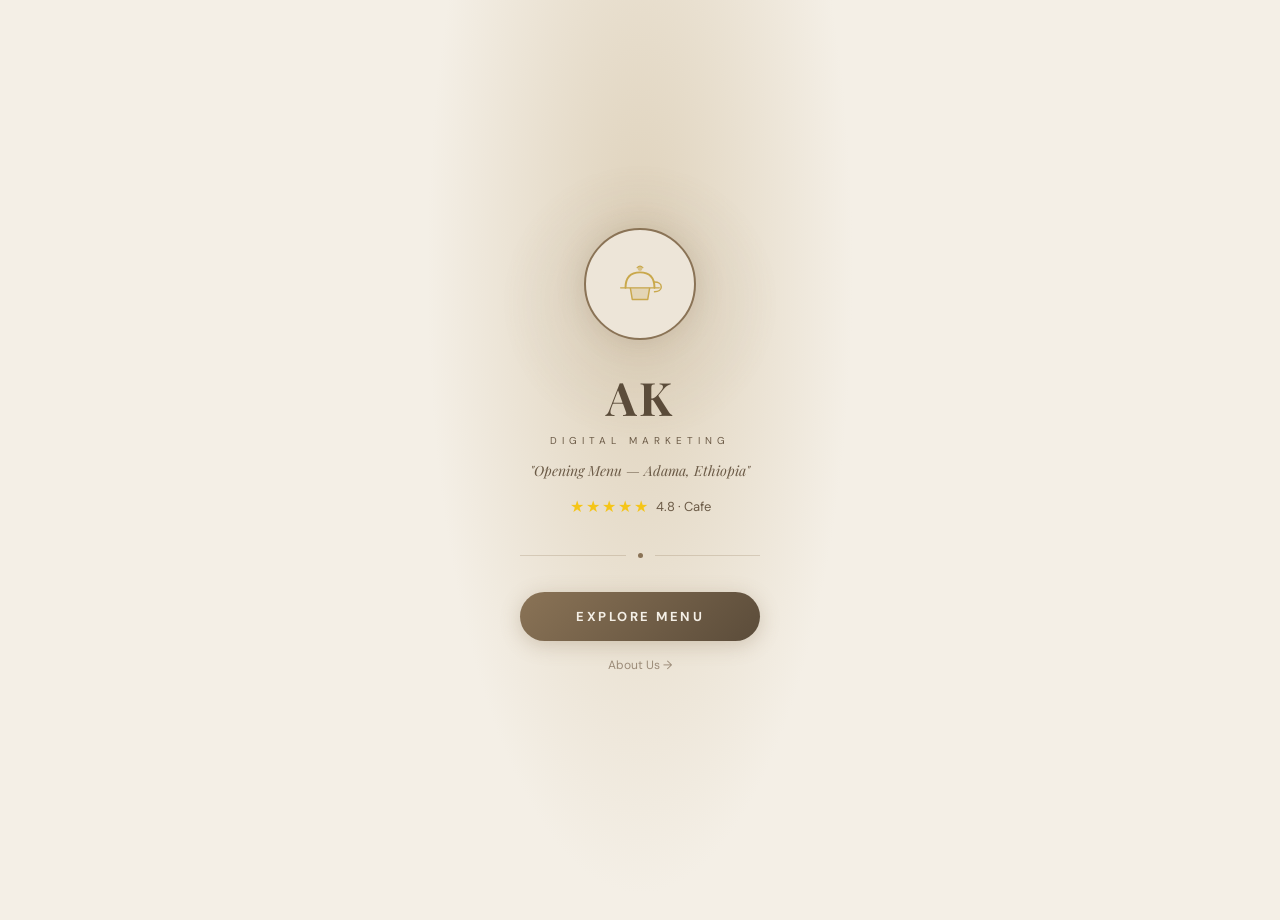
==== commit dcd0bf90: "Update index.html" ====
--- a/index.html
+++ b/index.html
@@ -1,19 +1,11 @@
 <!DOCTYPE html>
 <html lang="en">
-
 <head>
     <meta charset="UTF-8">
-    <meta name="viewport" content="width=device-width, initial-scale=1.0, maximum-scale=1.0, viewport-fit=cover">
-    <meta name="theme-color" content="#F4EFE6" media="(prefers-color-scheme: light)">
-    <meta name="theme-color" content="#0D0D0D" media="(prefers-color-scheme: dark)">
-    <meta name="apple-mobile-web-app-capable" content="yes">
-    <meta name="apple-mobile-web-app-status-bar-style" content="black-translucent">
-    <meta name="format-detection" content="telephone=no">
+    <meta name="viewport" content="width=device-width, initial-scale=1.0, maximum-scale=1.0">
     <title>AK Digital marketing</title>
     <link rel="preconnect" href="https://fonts.googleapis.com">
-    <link
-        href="https://fonts.googleapis.com/css2?family=Playfair+Display:ital,wght@0,400;0,600;0,700;1,400&family=DM+Sans:wght@300;400;500;600&display=swap"
-        rel="stylesheet">
+    <link href="https://fonts.googleapis.com/css2?family=Playfair+Display:ital,wght@0,400;0,600;0,700;1,400&family=DM+Sans:wght@300;400;500;600&display=swap" rel="stylesheet">
     <style>
         /* ── LIGHT THEME (default) ── */
         :root {
@@ -30,13 +22,15 @@
             --text-muted: #6B5A46;
             --text-dim: #9B8B78;
             --radius: 16px;
-            --shadow: 0 8px 32px rgba(91, 76, 58, 0.15);
-            --header-bg: rgba(244, 239, 230, 0.95);
-            --nav-bg: rgba(244, 239, 230, 0.97);
+            --shadow: 0 8px 24px rgba(91, 76, 58, 0.12);
+            --btn-text: #F4EFE6;
+            --gold-accent: #C9A84C;
+            /* Simplified glass — no heavy blur */
+            --glass-bg: rgba(255,255,255,0.55);
+            --header-bg: rgba(244,239,230,0.96);
+            --nav-bg: rgba(244,239,230,0.97);
             --modal-bg: #EDE5D8;
             --splash-bg: radial-gradient(ellipse at 50% 30%, #DED1BA 0%, #F4EFE6 70%);
-            --btn-text: #F4EFE6;
-            --gold-accent: #C9A84C;
         }
 
         /* ── DARK THEME ── */
@@ -53,26 +47,18 @@
             --text: #F0EAD6;
             --text-muted: #9B9380;
             --text-dim: #5A5347;
-            --shadow: 0 8px 32px rgba(0, 0, 0, 0.6);
-            --header-bg: rgba(13, 13, 13, 0.95);
-            --nav-bg: rgba(13, 13, 13, 0.97);
+            --shadow: 0 8px 24px rgba(0, 0, 0, 0.5);
+            --btn-text: #FFF8EE;
+            --gold-accent: #C9A84C;
+            --glass-bg: rgba(26,26,26,0.7);
+            --header-bg: rgba(13,13,13,0.97);
+            --nav-bg: rgba(13,13,13,0.97);
             --modal-bg: #161616;
             --splash-bg: radial-gradient(ellipse at 50% 30%, #1C1205 0%, #0D0D0D 70%);
-            --btn-text: #FFF8EE;
-            --gold-accent: #C9A84C;
-        }
-
-        * {
-            margin: 0;
-            padding: 0;
-            box-sizing: border-box;
-        }
-
-        html,
-        body {
-            height: 100%;
-            overflow: hidden;
-        }
+        }
+
+        * { margin: 0; padding: 0; box-sizing: border-box; }
+        html, body { height: 100%; overflow: hidden; }
 
         body {
             font-family: 'DM Sans', sans-serif;
@@ -83,16 +69,18 @@
             position: relative;
             overflow: hidden;
             height: 100vh;
-            transition: background 0.35s, color 0.35s;
+            /* Body-level theme transition only — NOT on every element */
+            transition: background-color 0.4s ease, color 0.3s ease;
         }
 
         /* ── SCREENS ── */
         .screen {
             position: absolute;
             inset: 0;
-            transition: opacity 0.4s, transform 0.4s;
-        }
-
+            /* GPU-composited only (opacity + transform) */
+            transition: opacity 0.35s ease, transform 0.35s ease;
+            will-change: opacity, transform;
+        }
         .screen.hidden {
             opacity: 0;
             pointer-events: none;
@@ -108,123 +96,80 @@
             justify-content: center;
         }
 
+        /* Simplified glow — CSS only, no JS animation layer */
         .splash-glow {
             position: absolute;
             top: 18%;
-            width: 300px;
-            height: 300px;
+            width: 280px; height: 280px;
             border-radius: 50%;
-            background: radial-gradient(circle, rgba(138, 115, 86, 0.15) 0%, transparent 70%);
-            animation: pulse 3s ease-in-out infinite;
-        }
-
+            background: radial-gradient(circle, rgba(138,115,86,0.12) 0%, transparent 70%);
+            /* Use transform: scale for GPU acceleration */
+            animation: pulse 4s ease-in-out infinite;
+            will-change: transform;
+            pointer-events: none;
+        }
         body.dark-theme .splash-glow {
-            background: radial-gradient(circle, rgba(201, 168, 76, 0.10) 0%, transparent 70%);
-        }
-
+            background: radial-gradient(circle, rgba(201,168,76,0.08) 0%, transparent 70%);
+        }
         @keyframes pulse {
-
-            0%,
-            100% {
-                transform: scale(1);
-                opacity: 0.5
-            }
-
-            50% {
-                transform: scale(1.1);
-                opacity: 1
-            }
+            0%,100% { transform: scale(1); }
+            50%      { transform: scale(1.08); }
         }
 
         .splash-logo-ring {
-            width: 112px;
-            height: 112px;
+            width: 112px; height: 112px;
             border-radius: 50%;
             border: 2px solid var(--gold);
-            display: flex;
-            align-items: center;
-            justify-content: center;
+            display: flex; align-items: center; justify-content: center;
             background: var(--bg2);
-            box-shadow: 0 0 34px rgba(138, 115, 86, 0.28), inset 0 0 20px rgba(138, 115, 86, 0.04);
+            box-shadow: 0 0 28px rgba(138,115,86,0.22);
             margin-bottom: 26px;
-            animation: fadeUp 0.8s ease both;
-        }
-
+            animation: fadeUp 0.6s ease both;
+            position: relative;
+            /* Removed conic-gradient spinner — too heavy on low-end */
+        }
         body.dark-theme .splash-logo-ring {
-            box-shadow: 0 0 34px rgba(201, 168, 76, 0.28), inset 0 0 20px rgba(201, 168, 76, 0.04);
-        }
-
-        .splash-logo-ring svg {
-            width: 58px;
-            height: 58px;
-        }
+            box-shadow: 0 0 28px rgba(201,168,76,0.22);
+        }
+        .splash-logo-ring svg { width: 58px; height: 58px; }
 
         .splash-title {
             font-family: 'Playfair Display', serif;
-            font-size: 46px;
-            font-weight: 700;
+            font-size: 46px; font-weight: 700;
             color: var(--gold-light);
             letter-spacing: 3px;
-            animation: fadeUp 0.8s 0.1s ease both;
-            text-align: center;
-        }
-
+            animation: fadeUp 0.6s 0.08s ease both;
+        }
         .splash-sub {
-            font-size: 10px;
-            letter-spacing: 5px;
+            font-size: 10px; letter-spacing: 5px;
             color: var(--text-muted);
             margin-top: 6px;
             text-transform: uppercase;
-            animation: fadeUp 0.8s 0.2s ease both;
-        }
-
+            animation: fadeUp 0.6s 0.14s ease both;
+        }
         .splash-tagline {
             font-family: 'Playfair Display', serif;
-            font-style: italic;
-            font-size: 14px;
+            font-style: italic; font-size: 14px;
             color: var(--text-muted);
             margin-top: 14px;
-            animation: fadeUp 0.8s 0.3s ease both;
-        }
-
+            animation: fadeUp 0.6s 0.18s ease both;
+        }
         .splash-rating {
-            display: flex;
-            align-items: center;
-            gap: 6px;
+            display: flex; align-items: center; gap: 6px;
             margin-top: 16px;
-            animation: fadeUp 0.8s 0.4s ease both;
-        }
-
-        .splash-stars {
-            color: #F5C518;
-            letter-spacing: 2px;
-            font-size: 16px;
-        }
-
-        .splash-rating-txt {
-            font-size: 13px;
-            color: var(--text-muted);
-        }
+            animation: fadeUp 0.6s 0.22s ease both;
+        }
+        .splash-stars { color: #F5C518; letter-spacing: 2px; font-size: 16px; }
+        .splash-rating-txt { font-size: 13px; color: var(--text-muted); }
 
         .splash-divider {
-            display: flex;
-            align-items: center;
-            gap: 12px;
-            margin-top: 36px;
-            width: 240px;
-            animation: fadeUp 0.8s 0.45s ease both;
-        }
-
-        .splash-divider-line {
-            flex: 1;
-            height: 1px;
-            background: var(--border);
-        }
-
+            display: flex; align-items: center; gap: 12px;
+            margin-top: 36px; width: 240px;
+            animation: fadeUp 0.6s 0.26s ease both;
+        }
+        .splash-divider-line { flex: 1; height: 1px; background: var(--border); }
         .splash-divider-dot {
-            width: 5px;
-            height: 5px;
-            border-radius: 50%;
+            width: 5px; height: 5px; border-radius: 50%;
             background: var(--gold);
         }
 
@@ -233,2490 +178,707 @@
             padding: 16px 56px;
             background: linear-gradient(135deg, var(--gold), var(--gold-light));
             color: var(--btn-text);
-            font-weight: 700;
-            font-size: 13px;
+            font-weight: 700; font-size: 13px;
             letter-spacing: 2.5px;
-            border: none;
-            border-radius: 50px;
+            border: none; border-radius: 50px;
             cursor: pointer;
             text-transform: uppercase;
-            box-shadow: 0 4px 24px rgba(138, 115, 86, 0.35);
-            animation: fadeUp 0.8s 0.55s ease both;
-            transition: transform 0.2s, box-shadow 0.2s;
+            box-shadow: 0 4px 20px rgba(138,115,86,0.3);
+            animation: fadeUp 0.6s 0.32s ease both;
+            /* Only transition what we need */
+            transition: transform 0.2s ease, box-shadow 0.2s ease;
             font-family: 'DM Sans', sans-serif;
         }
-
-        body.dark-theme .btn-splash {
-            box-shadow: 0 4px 24px rgba(201, 168, 76, 0.35);
-        }
-
-        .btn-splash:hover {
-            transform: translateY(-2px);
-            box-shadow: 0 8px 32px rgba(138, 115, 86, 0.45);
-        }
-
-        .btn-splash:active {
-            transform: scale(0.97);
-        }
+        body.dark-theme .btn-splash { box-shadow: 0 4px 20px rgba(201,168,76,0.3); }
+        .btn-splash:hover { transform: translateY(-2px); box-shadow: 0 8px 28px rgba(138,115,86,0.38); }
+        body.dark-theme .btn-splash:hover { box-shadow: 0 8px 28px rgba(201,168,76,0.38); }
+        .btn-splash:active { transform: scale(0.97); }
 
         .splash-about-link {
             margin-top: 16px;
-            font-size: 12px;
-            color: var(--text-dim);
+            font-size: 12px; color: var(--text-dim);
             cursor: pointer;
-            text-decoration: underline;
-            text-underline-offset: 3px;
-            animation: fadeUp 0.8s 0.65s ease both;
-            transition: color 0.2s;
-        }
-
-        .splash-about-link:hover {
-            color: var(--gold);
-        }
+            animation: fadeUp 0.6s 0.38s ease both;
+            transition: color 0.2s ease;
+        }
+        .splash-about-link:hover { color: var(--gold); }
 
         @keyframes fadeUp {
-            from {
-                opacity: 0;
-                transform: translateY(18px)
-            }
-
-            to {
-                opacity: 1;
-                transform: none
-            }
+            from { opacity: 0; transform: translateY(14px); }
+            to   { opacity: 1; transform: translateY(0); }
         }
 
         /* ── HEADER ── */
         .app-header {
-            position: sticky;
-            top: 0;
-            z-index: 50;
-            background: rgba(244, 239, 230, 0.72);
-            backdrop-filter: blur(24px) saturate(180%);
-            -webkit-backdrop-filter: blur(24px) saturate(180%);
-            border-bottom: 1px solid rgba(138, 115, 86, 0.18);
-            border-top: 1px solid rgba(255, 255, 255, 0.3);
+            position: sticky; top: 0; z-index: 50;
+            background: var(--header-bg);
+            border-bottom: 1px solid var(--border);
             padding: 14px 18px;
-            display: flex;
-            align-items: center;
-            justify-content: space-between;
+            display: flex; align-items: center; justify-content: space-between;
             flex-shrink: 0;
-            box-shadow: 0 4px 20px rgba(91, 76, 58, 0.08);
-            transition: all 0.5s cubic-bezier(0.4, 0, 0.2, 1);
-        }
-
-        body.dark-theme .app-header {
-            background: rgba(13, 13, 13, 0.72);
-            backdrop-filter: blur(24px) saturate(160%);
-            -webkit-backdrop-filter: blur(24px) saturate(160%);
-            border-bottom: 1px solid rgba(201, 168, 76, 0.12);
-            border-top: 1px solid rgba(255, 255, 255, 0.05);
-            box-shadow: 0 4px 20px rgba(0, 0, 0, 0.3);
-        }
-
-        .header-brand {
-            display: flex;
-            align-items: center;
-            gap: 10px;
-            cursor: pointer;
-        }
+            box-shadow: 0 2px 12px rgba(91,76,58,0.06);
+            /* Theme transition on header */
+            transition: background-color 0.4s ease, border-color 0.4s ease;
+        }
+
+        .header-brand { display: flex; align-items: center; gap: 10px; cursor: pointer; }
 
         .header-logo {
-            width: 38px;
-            height: 38px;
-            border-radius: 50%;
+            width: 38px; height: 38px; border-radius: 50%;
             border: 1.5px solid var(--gold);
-            display: flex;
-            align-items: center;
-            justify-content: center;
+            display: flex; align-items: center; justify-content: center;
             background: var(--bg2);
-            transition: background 0.35s;
-        }
-
-        .header-logo svg {
-            width: 22px;
-            height: 22px;
-        }
-
-        .header-name {
-            font-family: 'Playfair Display', serif;
-            font-size: 18px;
-            font-weight: 700;
-            color: var(--gold-light);
-            letter-spacing: 1px;
-        }
-
-        .header-sub-name {
-            font-size: 9px;
-            color: var(--text-dim);
-            letter-spacing: 2px;
-            text-transform: uppercase;
-        }
+            transition: transform 0.25s ease;
+        }
+        .header-logo:hover { transform: scale(1.08); }
+        .header-logo svg { width: 22px; height: 22px; }
+
+        .header-name { font-family: 'Playfair Display', serif; font-size: 18px; font-weight: 700; color: var(--gold-light); letter-spacing: 1px; }
+        .header-sub-name { font-size: 9px; color: var(--text-dim); letter-spacing: 2px; text-transform: uppercase; }
 
         /* ── HEADER CONTROLS ── */
-        .header-controls {
-            display: flex;
-            align-items: center;
-            gap: 8px;
-        }
-
-        /* Theme toggle */
+        .header-controls { display: flex; align-items: center; gap: 8px; }
+
+        /* ── THEME TOGGLE ── */
         .theme-toggle-wrap {
-            display: flex;
-            align-items: center;
-            gap: 5px;
+            display: flex; align-items: center; gap: 5px;
             padding: 5px 10px;
             border-radius: 50px;
-            background: rgba(237, 229, 216, 0.5);
-            border: 1px solid rgba(138, 115, 86, 0.15);
+            background: var(--bg2);
+            border: 1px solid var(--border);
             cursor: pointer;
-            transition: all 0.3s cubic-bezier(0.4, 0, 0.2, 1);
-            position: relative;
-            overflow: hidden;
-            backdrop-filter: blur(8px) saturate(120%);
-            -webkit-backdrop-filter: blur(8px) saturate(120%);
-        }
-
-        body.dark-theme .theme-toggle-wrap {
-            background: rgba(36, 36, 36, 0.4);
-            border: 1px solid rgba(201, 168, 76, 0.1);
-            backdrop-filter: blur(8px) saturate(110%);
-            -webkit-backdrop-filter: blur(8px) saturate(110%);
-        }
-
-        .theme-toggle-wrap::before {
-            content: '';
-            position: absolute;
-            inset: 0;
-            background: linear-gradient(135deg, rgba(255,200,100,0.08), rgba(100,150,255,0.08));
-            opacity: 0;
-            transition: opacity 0.4s ease;
-        }
-
-        .theme-toggle-wrap:hover::before {
-            opacity: 1;
-        }
-
-        .theme-toggle-wrap:hover {
-            background: rgba(138, 115, 86, 0.1);
-            border-color: rgba(138, 115, 86, 0.3);
-            transform: scale(1.05);
-            box-shadow: 0 4px 12px rgba(138, 115, 86, 0.1);
-        }
-
-        body.dark-theme .theme-toggle-wrap:hover {
-            background: rgba(201, 168, 76, 0.08);
-            border-color: rgba(201, 168, 76, 0.25);
-            box-shadow: 0 4px 12px rgba(201, 168, 76, 0.1);
-        }
-
-        .theme-icon {
-            font-size: 12px;
-            line-height: 1;
-        }
+            transition: background-color 0.3s ease, border-color 0.3s ease;
+        }
+        .theme-toggle-wrap:hover { border-color: var(--gold); }
+
+        .theme-icon { font-size: 12px; line-height: 1; }
 
         .toggle-switch {
-            width: 30px;
-            height: 17px;
+            width: 30px; height: 17px;
             border-radius: 50px;
             position: relative;
-            transition: all 0.5s cubic-bezier(0.68, -0.55, 0.265, 1.55);
             border: 1px solid var(--border);
             flex-shrink: 0;
-        }
-
-        .toggle-switch.light-on {
-            background: #C4B39A;
-        }
-
-        .toggle-switch.dark-on {
-            background: #2a2a2a;
-        }
+            transition: background-color 0.35s ease;
+        }
+        .toggle-switch.light-on { background: #C4B39A; }
+        .toggle-switch.dark-on  { background: #2a2a2a; }
 
         .toggle-knob {
             position: absolute;
-            top: 2px;
-            left: 2px;
-            width: 11px;
-            height: 11px;
+            top: 2px; left: 2px;
+            width: 11px; height: 11px;
             border-radius: 50%;
             background: var(--gold);
-            transition: all 0.5s cubic-bezier(0.68, -0.55, 0.265, 1.55);
-            box-shadow: 0 1px 4px rgba(0, 0, 0, 0.3), 0 0 8px rgba(201, 168, 76, 0.3);
-        }
-
+            /* GPU composited transition */
+            transition: transform 0.3s cubic-bezier(0.4,0,0.2,1);
+            will-change: transform;
+            box-shadow: 0 1px 4px rgba(0,0,0,0.25);
+        }
         body.dark-theme .toggle-knob {
             transform: translateX(13px);
-            box-shadow: 0 1px 4px rgba(0, 0, 0, 0.3), 0 0 12px rgba(201, 168, 76, 0.5);
         }
 
         /* Lang button */
         .lang-btn {
-            display: flex;
-            align-items: center;
-            gap: 5px;
+            display: flex; align-items: center; gap: 5px;
             padding: 6px 11px;
             border-radius: 50px;
-            background: rgba(237, 229, 216, 0.5);
-            border: 1px solid rgba(138, 115, 86, 0.15);
-            color: var(--text);
-            font-size: 11px;
-            font-weight: 500;
+            background: var(--bg2);
+            border: 1px solid var(--border);
+            color: var(--text); font-size: 11px; font-weight: 500;
             cursor: pointer;
-            transition: all 0.3s cubic-bezier(0.4, 0, 0.2, 1);
+            transition: background-color 0.2s ease, border-color 0.2s ease;
             letter-spacing: 0.5px;
-            position: relative;
-            backdrop-filter: blur(8px) saturate(120%);
-            -webkit-backdrop-filter: blur(8px) saturate(120%);
-        }
-
-        body.dark-theme .lang-btn {
-            background: rgba(36, 36, 36, 0.4);
-            border: 1px solid rgba(201, 168, 76, 0.1);
-            backdrop-filter: blur(8px) saturate(110%);
-            -webkit-backdrop-filter: blur(8px) saturate(110%);
-        }
-
-        .lang-btn:hover {
-            background: rgba(138, 115, 86, 0.12);
-            border-color: rgba(138, 115, 86, 0.35);
-            transform: translateY(-2px);
-            box-shadow: 0 4px 12px rgba(138, 115, 86, 0.1);
-        }
-
-        body.dark-theme .lang-btn:hover {
-            background: rgba(201, 168, 76, 0.1);
-            border-color: rgba(201, 168, 76, 0.3);
-            box-shadow: 0 4px 12px rgba(201, 168, 76, 0.1);
-        }
-
-        /* Lang dropdown */
+        }
+        .lang-btn:hover { border-color: var(--gold); }
+
         .lang-dropdown {
             position: absolute;
-            top: calc(100% + 8px);
-            right: 0;
-            background: rgba(237, 229, 216, 0.92);
-            border: 1px solid rgba(138, 115, 86, 0.15);
-            border-radius: 12px;
+            top: calc(100% + 8px); right: 0;
+            background: var(--bg2);
+            border: 1px solid var(--border);
+            border-radius: 14px;
             overflow: hidden;
-            box-shadow: 0 8px 32px rgba(91, 76, 58, 0.15);
-            z-index: 200;
-            min-width: 140px;
-            opacity: 0;
-            pointer-events: none;
+            box-shadow: 0 8px 28px rgba(91,76,58,0.15);
+            z-index: 200; min-width: 140px;
+            opacity: 0; pointer-events: none;
             transform: translateY(-6px);
-            transition: all 0.35s cubic-bezier(0.4, 0, 0.2, 1);
-            backdrop-filter: blur(20px) saturate(160%);
-            -webkit-backdrop-filter: blur(20px) saturate(160%);
-        }
-
-        body.dark-theme .lang-dropdown {
-            background: rgba(22, 22, 22, 0.92);
-            border: 1px solid rgba(201, 168, 76, 0.1);
-            box-shadow: 0 8px 32px rgba(0, 0, 0, 0.5);
-            backdrop-filter: blur(20px) saturate(140%);
-            -webkit-backdrop-filter: blur(20px) saturate(140%);
-        }
-
-        .lang-dropdown.open {
-            opacity: 1;
-            pointer-events: all;
-            transform: translateY(0);
-        }
+            /* GPU composited */
+            transition: opacity 0.2s ease, transform 0.2s ease;
+            will-change: opacity, transform;
+        }
+        body.dark-theme .lang-dropdown { box-shadow: 0 8px 28px rgba(0,0,0,0.45); }
+        .lang-dropdown.open { opacity: 1; pointer-events: all; transform: translateY(0); }
 
         .lang-option {
-            display: flex;
-            align-items: center;
-            gap: 8px;
+            display: flex; align-items: center; gap: 8px;
             padding: 10px 14px;
-            font-size: 12px;
-            color: var(--text);
+            font-size: 12px; color: var(--text);
             cursor: pointer;
-            transition: background 0.15s;
-            border: none;
-            background: none;
-            width: 100%;
+            transition: background-color 0.15s ease;
+            border: none; background: none; width: 100%;
             font-family: 'DM Sans', sans-serif;
         }
-
-        .lang-option:hover {
-            background: var(--gold-dim);
-        }
-
-        .lang-option.active {
-            color: var(--gold);
-            font-weight: 600;
-        }
-
-        .lang-check {
-            margin-left: auto;
-            font-size: 10px;
-            color: var(--gold);
-        }
+        .lang-option:hover { background: var(--gold-dim); }
+        .lang-option.active { color: var(--gold); font-weight: 600; }
+        .lang-check { margin-left: auto; font-size: 10px; color: var(--gold); }
 
         /* ── MENU SCREEN ── */
-        #menu-screen {
-            display: flex;
-            flex-direction: column;
-            overflow: hidden;
-        }
+        #menu-screen { display: flex; flex-direction: column; overflow: hidden; }
 
         .menu-scroll {
-            flex: 1;
-            overflow-y: auto;
+            flex: 1; overflow-y: auto;
             padding-bottom: calc(100px + env(safe-area-inset-bottom, 0px));
-        }
-
-        .menu-scroll::-webkit-scrollbar {
-            width: 0;
-        }
+            /* Smooth scroll on iOS */
+            -webkit-overflow-scrolling: touch;
+        }
+        .menu-scroll::-webkit-scrollbar { width: 3px; }
+        .menu-scroll::-webkit-scrollbar-track { background: transparent; }
+        .menu-scroll::-webkit-scrollbar-thumb { background: rgba(138,115,86,0.2); border-radius: 3px; }
+        body.dark-theme .menu-scroll::-webkit-scrollbar-thumb { background: rgba(201,168,76,0.2); }
 
         /* ── CATEGORIES ── */
         .categories-wrap {
             padding: 16px 18px 8px;
-            overflow-x: auto;
-            -webkit-overflow-scrolling: touch;
-        }
-
-        .categories-wrap::-webkit-scrollbar {
-            display: none;
-        }
-
-        .categories {
-            display: flex;
-            gap: 8px;
-            width: max-content;
-        }
+            overflow-x: auto; -webkit-overflow-scrolling: touch;
+        }
+        .categories-wrap::-webkit-scrollbar { display: none; }
+        .categories { display: flex; gap: 8px; width: max-content; }
 
         .cat-btn {
             padding: 9px 18px;
             border-radius: 50px;
-            border: 1.5px solid rgba(138, 115, 86, 0.2);
-            background: rgba(255, 255, 255, 0.3);
-            color: var(--text-muted);
-            font-size: 13px;
-            font-weight: 500;
+            border: 1.5px solid var(--border);
+            background: var(--bg2);
+            color: var(--text-muted); font-size: 13px; font-weight: 500;
             cursor: pointer;
-            transition: all 0.35s cubic-bezier(0.4, 0, 0.2, 1);
+            transition: background-color 0.2s ease, border-color 0.2s ease, color 0.2s ease, transform 0.15s ease;
             white-space: nowrap;
             font-family: 'DM Sans', sans-serif;
-            backdrop-filter: blur(8px) saturate(130%);
-            -webkit-backdrop-filter: blur(8px) saturate(130%);
-            box-shadow: 0 2px 8px rgba(91, 76, 58, 0.04);
-        }
-
-        body.dark-theme .cat-btn {
-            background: rgba(20, 20, 20, 0.4);
-            border: 1.5px solid rgba(201, 168, 76, 0.12);
-            backdrop-filter: blur(8px) saturate(120%);
-            -webkit-backdrop-filter: blur(8px) saturate(120%);
-            box-shadow: 0 2px 8px rgba(0, 0, 0, 0.15);
-        }
-
+        }
         .cat-btn.active {
-            background: rgba(138, 115, 86, 0.9);
-            border-color: rgba(138, 115, 86, 0.5);
-            color: var(--btn-text);
-            font-weight: 600;
-            backdrop-filter: blur(12px) saturate(150%);
-            -webkit-backdrop-filter: blur(12px) saturate(150%);
-            box-shadow: 0 4px 16px rgba(138, 115, 86, 0.25);
-        }
-
-        body.dark-theme .cat-btn.active {
-            background: rgba(201, 168, 76, 0.9);
-            border-color: rgba(201, 168, 76, 0.4);
-            box-shadow: 0 4px 16px rgba(201, 168, 76, 0.25);
-        }
-
-        .cat-btn:hover:not(.active) {
+            background: var(--gold);
+            border-color: var(--gold);
+            color: var(--btn-text); font-weight: 600;
+        }
+        .cat-btn:hover:not(.active) { border-color: var(--gold); color: var(--gold); }
+
+        /* ── FILTERS ── */
+        .filters-row { padding: 10px 18px; display: flex; align-items: center; gap: 10px; flex-wrap: wrap; }
+
+        .view-toggle {
+            display: flex;
+            background: var(--bg2);
+            border-radius: 10px; padding: 3px;
+            border: 1px solid var(--border);
+            flex-shrink: 0;
+        }
+
+        .view-btn {
+            width: 34px; height: 30px;
+            display: flex; align-items: center; justify-content: center;
+            border-radius: 7px; cursor: pointer;
+            transition: background-color 0.2s ease;
+            border: none; background: transparent; color: var(--text-muted);
+        }
+        .view-btn.active { background: var(--gold); color: var(--btn-text); }
+        .view-btn:hover:not(.active) { background: var(--gold-dim); color: var(--gold); }
+
+        .sort-select {
+            background: var(--bg2);
+            border: 1px solid var(--border);
+            color: var(--text); border-radius: 10px;
+            padding: 7px 12px; font-size: 12px;
+            font-family: 'DM Sans', sans-serif;
+            cursor: pointer; outline: none;
+            transition: border-color 0.2s ease;
+        }
+        .sort-select option { background: var(--bg3); }
+        .sort-select:focus { border-color: var(--gold); }
+
+        .price-filters { display: flex; gap: 6px; flex-wrap: wrap; }
+
+        .price-btn {
+            padding: 6px 12px; border-radius: 50px;
+            border: 1.5px solid var(--border);
+            background: var(--bg2);
+            color: var(--text-muted); font-size: 11px; font-weight: 500;
+            cursor: pointer;
+            transition: background-color 0.2s ease, border-color 0.2s ease, color 0.2s ease;
+            font-family: 'DM Sans', sans-serif; white-space: nowrap;
+        }
+        .price-btn.active {
+            background: var(--gold-dim);
             border-color: var(--gold);
             color: var(--gold);
-            background: rgba(138, 115, 86, 0.1);
-            transform: translateY(-2px);
-            box-shadow: 0 4px 12px rgba(138, 115, 86, 0.1);
-        }
-
-        body.dark-theme .cat-btn:hover:not(.active) {
-            background: rgba(201, 168, 76, 0.08);
-            box-shadow: 0 4px 12px rgba(201, 168, 76, 0.1);
-        }
-
-        /* ── FILTERS ── */
-        .filters-row {
-            padding: 10px 18px;
-            display: flex;
-            align-items: center;
-            gap: 10px;
-            flex-wrap: wrap;
-        }
-
-        .view-toggle {
-            display: flex;
-            background: rgba(237, 229, 216, 0.5);
-            border-radius: 10px;
-            padding: 3px;
-            border: 1px solid rgba(138, 115, 86, 0.15);
-            flex-shrink: 0;
-            backdrop-filter: blur(8px) saturate(120%);
-            -webkit-backdrop-filter: blur(8px) saturate(120%);
-            transition: all 0.3s ease;
-        }
-
-        body.dark-theme .view-toggle {
-            background: rgba(36, 36, 36, 0.4);
-            border: 1px solid rgba(201, 168, 76, 0.1);
-            backdrop-filter: blur(8px) saturate(110%);
-            -webkit-backdrop-filter: blur(8px) saturate(110%);
-        }
-
-        .view-btn {
-            width: 34px;
-            height: 30px;
-            display: flex;
-            align-items: center;
-            justify-content: center;
-            border-radius: 7px;
-            cursor: pointer;
-            transition: all 0.3s cubic-bezier(0.4, 0, 0.2, 1);
-            border: none;
-            background: transparent;
-            color: var(--text-muted);
-        }
-
-        .view-btn.active {
-            background: rgba(138, 115, 86, 0.9);
-            color: var(--btn-text);
-            box-shadow: 0 2px 8px rgba(138, 115, 86, 0.2);
-        }
-
-        body.dark-theme .view-btn.active {
-            background: rgba(201, 168, 76, 0.9);
-            box-shadow: 0 2px 8px rgba(201, 168, 76, 0.2);
-        }
-
-        .view-btn:hover:not(.active) {
-            transform: scale(1.1);
-            background: rgba(138, 115, 86, 0.08);
-        }
-
-        body.dark-theme .view-btn:hover:not(.active) {
-            background: rgba(201, 168, 76, 0.06);
-        }
-
-        .sort-select {
-            background: rgba(237, 229, 216, 0.5);
-            border: 1px solid rgba(138, 115, 86, 0.15);
-            color: var(--text);
-            border-radius: 10px;
-            padding: 7px 12px;
-            font-size: 12px;
-            font-family: 'DM Sans', sans-serif;
-            cursor: pointer;
-            outline: none;
-            transition: all 0.3s cubic-bezier(0.4, 0, 0.2, 1);
-            backdrop-filter: blur(8px) saturate(120%);
-            -webkit-backdrop-filter: blur(8px) saturate(120%);
-        }
-
-        body.dark-theme .sort-select {
-            background: rgba(36, 36, 36, 0.4);
-            border: 1px solid rgba(201, 168, 76, 0.1);
-            backdrop-filter: blur(8px) saturate(110%);
-            -webkit-backdrop-filter: blur(8px) saturate(110%);
-        }
-
-        .sort-select option {
-            background: var(--bg3);
-        }
-
-        .sort-select:focus {
-            border-color: var(--gold);
-            box-shadow: 0 0 0 3px rgba(138, 115, 86, 0.12);
-            transform: translateY(-1px);
-        }
-
-        body.dark-theme .sort-select:focus {
-            box-shadow: 0 0 0 3px rgba(201, 168, 76, 0.12);
-        }
-
-        .price-filters {
-            display: flex;
-            gap: 6px;
-            flex-wrap: wrap;
-        }
-
-        .price-btn {
-            padding: 6px 12px;
-            border-radius: 50px;
-            border: 1.5px solid rgba(138, 115, 86, 0.18);
-            background: rgba(255, 255, 255, 0.25);
-            color: var(--text-muted);
-            font-size: 11px;
-            font-weight: 500;
-            cursor: pointer;
-            transition: all 0.3s cubic-bezier(0.4, 0, 0.2, 1);
-            font-family: 'DM Sans', sans-serif;
-            white-space: nowrap;
-            backdrop-filter: blur(6px) saturate(120%);
-            -webkit-backdrop-filter: blur(6px) saturate(120%);
-        }
-
-        body.dark-theme .price-btn {
-            background: rgba(20, 20, 20, 0.35);
-            border: 1.5px solid rgba(201, 168, 76, 0.1);
-            backdrop-filter: blur(6px) saturate(110%);
-            -webkit-backdrop-filter: blur(6px) saturate(110%);
-        }
-
-        .price-btn.active {
-            background: rgba(138, 115, 86, 0.15);
-            border-color: rgba(138, 115, 86, 0.4);
-            color: var(--gold);
-            backdrop-filter: blur(10px) saturate(140%);
-            -webkit-backdrop-filter: blur(10px) saturate(140%);
-            box-shadow: 0 2px 8px rgba(138, 115, 86, 0.12);
-        }
-
-        body.dark-theme .price-btn.active {
-            background: rgba(201, 168, 76, 0.12);
-            border-color: rgba(201, 168, 76, 0.3);
-            box-shadow: 0 2px 8px rgba(201, 168, 76, 0.12);
-        }
-
-        .price-btn:hover:not(.active) {
-            border-color: var(--gold);
-            color: var(--gold);
-            background: rgba(138, 115, 86, 0.08);
-            transform: translateY(-2px);
-            box-shadow: 0 3px 10px rgba(138, 115, 86, 0.08);
-        }
-
-        body.dark-theme .price-btn:hover:not(.active) {
-            background: rgba(201, 168, 76, 0.06);
-            box-shadow: 0 3px 10px rgba(201, 168, 76, 0.08);
-        }
+        }
+        .price-btn:hover:not(.active) { border-color: var(--gold); color: var(--gold); }
 
         /* ── MENU GRID ── */
-        .menu-grid {
-            padding: 12px 18px;
-            display: grid;
-            grid-template-columns: 1fr 1fr;
-            gap: 14px;
-        }
-
-        .menu-grid.list-view {
-            grid-template-columns: 1fr;
-        }
+        .menu-grid { padding: 12px 18px; display: grid; grid-template-columns: 1fr 1fr; gap: 14px; }
+        .menu-grid.list-view { grid-template-columns: 1fr; }
 
         /* ── MENU CARD ── */
         .menu-card {
-            background: rgba(255, 255, 255, 0.55);
+            background: var(--card);
             border-radius: var(--radius);
-            border: 1px solid rgba(138, 115, 86, 0.15);
-            border-top: 1px solid rgba(255, 255, 255, 0.4);
-            border-left: 1px solid rgba(255, 255, 255, 0.25);
+            border: 1px solid var(--border);
             overflow: hidden;
-            transition: all 0.4s cubic-bezier(0.4, 0, 0.2, 1);
-            animation: cardIn 0.5s cubic-bezier(0.4, 0, 0.2, 1) both;
+            /* Only transform + shadow — GPU composited */
+            transition: transform 0.2s ease, box-shadow 0.2s ease;
+            animation: cardIn 0.4s ease both;
             cursor: pointer;
-            backdrop-filter: blur(12px) saturate(140%);
-            -webkit-backdrop-filter: blur(12px) saturate(140%);
-            box-shadow: 0 4px 16px rgba(91, 76, 58, 0.08), inset 0 1px 0 rgba(255,255,255,0.3);
-        }
-
+            box-shadow: 0 2px 10px rgba(91,76,58,0.06);
+            /* Promote to own layer to avoid repaint */
+            will-change: transform;
+        }
         body.dark-theme .menu-card {
-            background: rgba(26, 26, 26, 0.6);
-            border: 1px solid rgba(201, 168, 76, 0.1);
-            border-top: 1px solid rgba(255, 255, 255, 0.06);
-            border-left: 1px solid rgba(255, 255, 255, 0.04);
-            backdrop-filter: blur(14px) saturate(130%);
-            -webkit-backdrop-filter: blur(14px) saturate(130%);
-            box-shadow: 0 4px 16px rgba(0, 0, 0, 0.3), inset 0 1px 0 rgba(255,255,255,0.03);
-        }
-
+            background: var(--bg2);
+            box-shadow: 0 2px 10px rgba(0,0,0,0.25);
+        }
         @keyframes cardIn {
-            from {
-                opacity: 0;
-                transform: translateY(14px)
-            }
-
-            to {
-                opacity: 1;
-                transform: none
-            }
-        }
-
+            from { opacity: 0; transform: translateY(10px); }
+            to   { opacity: 1; transform: translateY(0); }
+        }
         .menu-card:hover {
-            transform: translateY(-3px);
-            box-shadow: var(--shadow);
-        }
-
-        .menu-card.list-view {
-            display: flex;
-            flex-direction: row;
-        }
-
-        .menu-card.list-view .card-img-wrap {
-            width: 120px;
-            flex-shrink: 0;
-        }
-
-        .menu-card.list-view .card-img {
-            height: 120px;
-        }
-
-        .menu-card.list-view .card-body {
-            flex: 1;
-        }
-
-        .card-img-wrap {
-            position: relative;
-            overflow: hidden;
-        }
-
+            transform: translateY(-4px);
+            box-shadow: 0 10px 28px rgba(91,76,58,0.14);
+        }
+        body.dark-theme .menu-card:hover {
+            box-shadow: 0 10px 28px rgba(0,0,0,0.4);
+        }
+
+        .menu-card.list-view { display: flex; flex-direction: row; }
+        .menu-card.list-view .card-img-wrap { width: 120px; flex-shrink: 0; }
+        .menu-card.list-view .card-img { height: 120px; }
+        .menu-card.list-view .card-body { flex: 1; }
+
+        .card-img-wrap { position: relative; overflow: hidden; }
         .card-img {
-            width: 100%;
-            height: 150px;
-            object-fit: cover;
-            transition: transform 0.4s;
+            width: 100%; height: 150px; object-fit: cover;
             display: block;
-        }
-
-        .menu-card:hover .card-img {
-            transform: scale(1.05);
-        }
+            /* GPU composited zoom */
+            transition: transform 0.4s ease;
+            will-change: transform;
+        }
+        .menu-card:hover .card-img { transform: scale(1.06); }
 
         .card-badge-rating {
-            position: absolute;
-            top: 8px;
-            left: 8px;
-            background: rgba(13, 13, 13, 0.75);
-            backdrop-filter: blur(12px) saturate(150%);
-            -webkit-backdrop-filter: blur(12px) saturate(150%);
-            border-radius: 50px;
-            padding: 4px 8px;
-            display: flex;
-            align-items: center;
-            gap: 3px;
-            font-size: 11px;
-            font-weight: 600;
-            color: #F0EAD6;
-            border: 1px solid rgba(255, 255, 255, 0.1);
-            transition: all 0.3s ease;
-        }
-
-        .star-icon {
-            color: #F5C518;
-            font-size: 10px;
-        }
+            position: absolute; top: 8px; left: 8px;
+            background: rgba(13,13,13,0.65);
+            border-radius: 50px; padding: 4px 8px;
+            display: flex; align-items: center; gap: 3px;
+            font-size: 11px; font-weight: 600; color: #F0EAD6;
+        }
+        .star-icon { color: #F5C518; font-size: 10px; }
 
         .card-price-badge {
-            position: absolute;
-            top: 8px;
-            right: 8px;
-            background: rgba(13, 13, 13, 0.75);
-            backdrop-filter: blur(12px) saturate(150%);
-            -webkit-backdrop-filter: blur(12px) saturate(150%);
-            border-radius: 8px;
-            padding: 4px 8px;
-            font-size: 12px;
-            font-weight: 700;
-            color: #E8C96B;
-            border: 1px solid rgba(232, 201, 107, 0.15);
-            transition: all 0.3s ease;
-        }
-
-        .card-body {
-            padding: 12px;
-        }
-
-        .card-top {
-            display: flex;
-            align-items: start;
-            justify-content: space-between;
-            gap: 4px;
-            margin-bottom: 4px;
-        }
-
-        .card-name {
-            font-family: 'Playfair Display', serif;
-            font-size: 13px;
-            font-weight: 600;
-            color: var(--text);
-            line-height: 1.3;
-        }
+            position: absolute; top: 8px; right: 8px;
+            background: rgba(13,13,13,0.65);
+            border-radius: 8px; padding: 4px 8px;
+            font-size: 12px; font-weight: 700; color: #E8C96B;
+        }
+
+        .card-body { padding: 12px; }
+        .card-top { display: flex; align-items: start; justify-content: space-between; gap: 4px; margin-bottom: 4px; }
+        .card-name { font-family: 'Playfair Display', serif; font-size: 13px; font-weight: 600; color: var(--text); line-height: 1.3; }
 
         .fav-btn {
-            background: none;
-            border: none;
+            background: none; border: none; cursor: pointer;
+            padding: 2px; flex-shrink: 0; color: var(--text-dim);
+            font-size: 16px;
+            /* Only transform — GPU composited */
+            transition: transform 0.2s ease, color 0.15s ease;
+        }
+        .fav-btn.active { color: var(--gold); }
+        .fav-btn:hover { transform: scale(1.2); }
+
+        .card-cat-pill {
+            display: inline-block; padding: 3px 8px; border-radius: 50px;
+            background: var(--gold-dim); border: 1px solid var(--border);
+            font-size: 9px; font-weight: 600; color: var(--gold);
+            letter-spacing: 0.5px; text-transform: uppercase; margin-bottom: 8px;
+        }
+        .card-price-inline { font-size: 16px; font-weight: 700; color: var(--gold-light); font-family: 'Playfair Display', serif; }
+        .card-etb { font-size: 10px; color: var(--text-dim); font-weight: 500; margin-left: 2px; }
+        .menu-card.list-view .card-name { font-size: 15px; }
+        .menu-card.list-view .card-price-inline { font-size: 18px; }
+
+        /* ── BOTTOM NAV ── */
+        .bottom-nav {
+            position: fixed; bottom: 0; left: 50%; transform: translateX(-50%);
+            width: 100%; max-width: 430px;
+            background: var(--nav-bg);
+            border-top: 1px solid var(--border);
+            padding: 10px 16px calc(20px + env(safe-area-inset-bottom, 0px));
+            display: flex; align-items: center; justify-content: space-between;
+            z-index: 100;
+            box-shadow: 0 -2px 16px rgba(91,76,58,0.06);
+            transition: background-color 0.4s ease, border-color 0.4s ease;
+        }
+        body.dark-theme .bottom-nav { box-shadow: 0 -2px 16px rgba(0,0,0,0.35); }
+
+        .nav-btn {
+            display: flex; flex-direction: column; align-items: center; gap: 4px;
+            background: none; border: none; color: var(--text-muted);
             cursor: pointer;
-            padding: 2px;
-            flex-shrink: 0;
-            color: var(--text-dim);
-            font-size: 16px;
-            transition: all 0.2s;
-        }
-
-        .fav-btn.active {
+            transition: color 0.2s ease, transform 0.2s ease;
+            font-size: 10px; font-weight: 500;
+            font-family: 'DM Sans', sans-serif; min-width: 60px;
+        }
+        .nav-btn svg { width: 20px; height: 20px; }
+        .nav-btn:hover { color: var(--gold); transform: translateY(-2px); }
+        .nav-btn.active { color: var(--gold); }
+
+        .nav-center-logo { display: flex; flex-direction: column; align-items: center; gap: 2px; cursor: pointer; }
+        .nav-logo-ring {
+            width: 46px; height: 46px; border-radius: 50%;
+            border: 2px solid var(--gold);
+            background: var(--bg2);
+            display: flex; align-items: center; justify-content: center;
+            box-shadow: 0 0 12px rgba(138,115,86,0.22);
+            transition: transform 0.25s ease;
+        }
+        body.dark-theme .nav-logo-ring { box-shadow: 0 0 12px rgba(201,168,76,0.22); }
+        .nav-logo-ring:hover { transform: scale(1.1); }
+        .nav-logo-ring svg { width: 24px; height: 24px; }
+        .nav-logo-label { font-size: 9px; color: var(--text-dim); letter-spacing: 1px; text-transform: uppercase; }
+
+        /* ── TOAST ── */
+        .toast {
+            position: fixed; top: 78px; left: 50%;
+            transform: translateX(-50%) translateY(-20px);
+            background: rgba(28,74,48,0.92);
+            border: 1px solid rgba(45,125,79,0.4);
+            color: #5BCA8A; border-radius: 50px;
+            padding: 10px 20px; font-size: 13px; font-weight: 600;
+            display: flex; align-items: center; gap: 8px;
+            z-index: 999; opacity: 0; pointer-events: none;
+            /* GPU composited */
+            transition: opacity 0.25s ease, transform 0.25s ease;
+            will-change: opacity, transform;
+            white-space: nowrap;
+        }
+        .toast.show {
+            opacity: 1;
+            transform: translateX(-50%) translateY(0);
+        }
+
+        /* ── MODALS ── */
+        .modal-overlay {
+            position: fixed; inset: 0;
+            background: rgba(0,0,0,0.6);
+            z-index: 200; display: flex; align-items: flex-end; justify-content: center;
+            opacity: 0; pointer-events: none;
+            transition: opacity 0.3s ease;
+            will-change: opacity;
+        }
+        .modal-overlay.show { opacity: 1; pointer-events: all; }
+
+        .modal-sheet {
+            background: var(--modal-bg);
+            border-radius: 24px 24px 0 0;
+            width: 100%; max-width: 430px;
+            border-top: 1px solid var(--border);
+            /* GPU composited */
+            transform: translateY(40px);
+            transition: transform 0.35s cubic-bezier(0.4,0,0.2,1);
+            will-change: transform;
+            max-height: 88vh; overflow-y: auto;
+            -webkit-overflow-scrolling: touch;
+            box-shadow: 0 -8px 32px rgba(0,0,0,0.12);
+        }
+        .modal-sheet::-webkit-scrollbar { width: 3px; }
+        .modal-sheet::-webkit-scrollbar-track { background: transparent; }
+        .modal-sheet::-webkit-scrollbar-thumb { background: rgba(138,115,86,0.15); border-radius: 3px; }
+        .modal-overlay.show .modal-sheet { transform: translateY(0); }
+
+        .modal-handle { width: 40px; height: 4px; background: var(--border); border-radius: 2px; margin: 12px auto; }
+        .modal-header { display: flex; align-items: center; justify-content: space-between; padding: 4px 20px 16px; }
+        .modal-title { font-family: 'Playfair Display', serif; font-size: 20px; font-weight: 700; color: var(--text); }
+
+        .modal-close {
+            width: 32px; height: 32px; border-radius: 50%;
+            background: var(--surface);
+            border: 1px solid var(--border);
+            color: var(--text-muted); cursor: pointer; font-size: 16px;
+            display: flex; align-items: center; justify-content: center;
+            transition: transform 0.2s ease, color 0.15s ease, background-color 0.15s ease;
+        }
+        .modal-close:hover {
             color: var(--gold);
-        }
-
-        .fav-btn:hover {
-            transform: scale(1.2);
-        }
-
-        .card-cat-pill {
-            display: inline-block;
-            padding: 3px 8px;
-            border-radius: 50px;
+            transform: rotate(90deg);
+            background: var(--gold-dim);
+        }
+
+        /* ── ABOUT MODAL ── */
+        .about-body, .payment-body { padding: 0 20px 28px; }
+
+        .about-logo-wrap { text-align: center; margin-bottom: 20px; }
+        .about-logo-circle {
+            width: 86px; height: 86px; border-radius: 50%;
+            border: 2px solid var(--gold);
+            margin: 0 auto 14px;
+            display: flex; align-items: center; justify-content: center;
+            background: var(--surface);
+            box-shadow: 0 0 20px rgba(138,115,86,0.15);
+        }
+        body.dark-theme .about-logo-circle { box-shadow: 0 0 20px rgba(201,168,76,0.15); }
+
+        .about-restaurant-name { font-family: 'Playfair Display', serif; font-size: 26px; color: var(--gold-light); font-weight: 700; }
+        .about-tagline { font-size: 10px; letter-spacing: 3px; color: var(--text-muted); text-transform: uppercase; margin-top: 5px; }
+        .about-stars-row { display: flex; align-items: center; justify-content: center; gap: 6px; margin-top: 10px; }
+        .about-stars { color: #F5C518; font-size: 15px; letter-spacing: 2px; }
+        .about-rating-num { font-size: 13px; font-weight: 600; color: var(--text); }
+        .about-rating-count { font-size: 12px; color: var(--text-muted); }
+        .about-divider { height: 1px; background: var(--border); margin: 20px 0; }
+        .about-section-title { font-family: 'Playfair Display', serif; font-size: 17px; color: var(--text); margin-bottom: 10px; }
+        .about-text { font-size: 13px; color: var(--text-muted); line-height: 1.75; }
+
+        .about-info-card {
+            background: var(--surface);
+            border-radius: 14px; padding: 16px;
+            border: 1px solid var(--border);
+            margin-top: 16px;
+        }
+
+        .about-info-row { display: flex; align-items: center; gap: 12px; margin-bottom: 13px; }
+        .about-info-row:last-child { margin-bottom: 0; }
+        .about-info-icon { font-size: 18px; width: 26px; text-align: center; flex-shrink: 0; }
+        .about-info-label { font-size: 10px; color: var(--text-dim); text-transform: uppercase; letter-spacing: 1px; }
+        .about-info-val { font-size: 13px; color: var(--text); font-weight: 500; margin-top: 2px; }
+
+        .about-note {
+            margin-top: 16px; padding: 12px 14px;
             background: var(--gold-dim);
             border: 1px solid var(--border);
-            font-size: 9px;
-            font-weight: 600;
-            color: var(--gold);
-            letter-spacing: 0.5px;
-            text-transform: uppercase;
-            margin-bottom: 8px;
-        }
-
-        .card-price-inline {
-            font-size: 16px;
-            font-weight: 700;
-            color: var(--gold-light);
-            font-family: 'Playfair Display', serif;
-        }
-
-        .card-etb {
-            font-size: 10px;
-            color: var(--text-dim);
-            font-weight: 500;
-            margin-left: 2px;
-        }
-
-        .menu-card.list-view .card-name {
-            font-size: 15px;
-        }
-
-        .menu-card.list-view .card-price-inline {
-            font-size: 18px;
-        }
-
-        /* ── BOTTOM NAV ── */
-        .bottom-nav {
-            position: fixed;
-            bottom: 0;
-            left: 50%;
-            transform: translateX(-50%);
-            width: 100%;
-            max-width: 430px;
-            background: rgba(244, 239, 230, 0.78);
-            backdrop-filter: blur(24px) saturate(180%);
-            -webkit-backdrop-filter: blur(24px) saturate(180%);
-            border-top: 1px solid rgba(138, 115, 86, 0.15);
-            border-bottom: 1px solid rgba(255, 255, 255, 0.2);
-            padding: 10px 16px calc(20px + env(safe-area-inset-bottom, 0px));
-            display: flex;
-            align-items: center;
-            justify-content: space-between;
-            z-index: 100;
-            box-shadow: 0 -4px 24px rgba(91, 76, 58, 0.08);
-            transition: all 0.5s cubic-bezier(0.4, 0, 0.2, 1);
-        }
-
-        body.dark-theme .bottom-nav {
-            background: rgba(13, 13, 13, 0.78);
-            backdrop-filter: blur(24px) saturate(160%);
-            -webkit-backdrop-filter: blur(24px) saturate(160%);
-            border-top: 1px solid rgba(201, 168, 76, 0.1);
-            border-bottom: 1px solid rgba(255, 255, 255, 0.03);
-            box-shadow: 0 -4px 24px rgba(0, 0, 0, 0.3);
-        }
-
-        .nav-btn {
-            display: flex;
-            flex-direction: column;
-            align-items: center;
-            gap: 4px;
-            background: none;
-            border: none;
-            color: var(--text-muted);
-            cursor: pointer;
-            transition: all 0.2s;
-            font-size: 10px;
-            font-weight: 500;
-            font-family: 'DM Sans', sans-serif;
-            min-width: 60px;
-        }
-
-        .nav-btn svg {
-            width: 20px;
-            height: 20px;
-        }
-
-        .nav-btn:hover {
-            color: var(--gold);
-        }
-
-        .nav-btn.active {
-            color: var(--gold);
-        }
-
-        .nav-center-logo {
-            display: flex;
-            flex-direction: column;
-            align-items: center;
-            gap: 2px;
-            cursor: pointer;
-        }
-
-        .nav-logo-ring {
-            width: 46px;
-            height: 46px;
-            border-radius: 50%;
-            border: 2px solid var(--gold);
-            background: var(--bg2);
-            display: flex;
-            align-items: center;
-            justify-content: center;
-            box-shadow: 0 0 14px rgba(138, 115, 86, 0.3);
-            transition: all 0.2s;
-        }
-
-        body.dark-theme .nav-logo-ring {
-            box-shadow: 0 0 14px rgba(201, 168, 76, 0.3);
-        }
-
-        .nav-logo-ring:hover {
-            box-shadow: 0 0 22px rgba(138, 115, 86, 0.5);
-            transform: scale(1.05);
-        }
-
-        body.dark-theme .nav-logo-ring:hover {
-            box-shadow: 0 0 22px rgba(201, 168, 76, 0.5);
-        }
-
-        .nav-logo-ring svg {
-            width: 24px;
-            height: 24px;
-        }
-
-        .nav-logo-label {
-            font-size: 9px;
-            color: var(--text-dim);
-            letter-spacing: 1px;
-            text-transform: uppercase;
-        }
-
-        /* ── TOAST ── */
-        .toast {
-            position: fixed;
-            top: 78px;
-            left: 50%;
-            transform: translateX(-50%) translateY(-30px) scale(0.9);
-            background: rgba(28, 74, 48, 0.92);
-            border: 1px solid rgba(45, 125, 79, 0.4);
-            color: #5BCA8A;
-            border-radius: 50px;
-            padding: 10px 20px;
-            font-size: 13px;
-            font-weight: 600;
-            display: flex;
-            align-items: center;
-            gap: 8px;
-            z-index: 999;
-            opacity: 0;
-            pointer-events: none;
-            transition: all 0.4s cubic-bezier(0.4, 0, 0.2, 1);
-            white-space: nowrap;
-            backdrop-filter: blur(16px) saturate(140%);
-            -webkit-backdrop-filter: blur(16px) saturate(140%);
-            box-shadow: 0 8px 32px rgba(28, 74, 48, 0.3);
-        }
-
-        .toast.show {
-            opacity: 1;
-            transform: translateX(-50%) translateY(0) scale(1);
-            animation: toastSlide 0.4s cubic-bezier(0.4, 0, 0.2, 1);
-        }
-
-        @keyframes toastSlide {
-            from { opacity: 0; transform: translateX(-50%) translateY(-30px) scale(0.9); }
-            to { opacity: 1; transform: translateX(-50%) translateY(0) scale(1); }
-        }
-
-        /* ── MODALS ── */
-        .modal-overlay {
-            position: fixed;
-            inset: 0;
-            background: rgba(0, 0, 0, 0.72);
-            backdrop-filter: blur(8px);
-            z-index: 200;
-            display: flex;
-            align-items: flex-end;
-            justify-content: center;
-            opacity: 0;
-            pointer-events: none;
-            transition: opacity 0.3s;
-        }
-
-        .modal-overlay.show {
-            opacity: 1;
-            pointer-events: all;
-        }
-
-        .modal-sheet {
-            background: rgba(237, 229, 216, 0.88);
-            border-radius: 24px 24px 0 0;
-            width: 100%;
-            max-width: 430px;
-            border-top: 1px solid rgba(138, 115, 86, 0.2);
-            border-left: 1px solid rgba(255, 255, 255, 0.3);
-            border-right: 1px solid rgba(255, 255, 255, 0.3);
-            transform: translateY(30px);
-            transition: all 0.45s cubic-bezier(0.4, 0, 0.2, 1);
-            max-height: 88vh;
-            overflow-y: auto;
-            backdrop-filter: blur(28px) saturate(160%);
-            -webkit-backdrop-filter: blur(28px) saturate(160%);
-            box-shadow: 0 -20px 60px rgba(0, 0, 0, 0.15);
-        }
-
-        body.dark-theme .modal-sheet {
-            background: rgba(22, 22, 22, 0.88);
-            border-top: 1px solid rgba(201, 168, 76, 0.12);
-            border-left: 1px solid rgba(255, 255, 255, 0.04);
-            border-right: 1px solid rgba(255, 255, 255, 0.04);
-            backdrop-filter: blur(28px) saturate(140%);
-            -webkit-backdrop-filter: blur(28px) saturate(140%);
-            box-shadow: 0 -20px 60px rgba(0, 0, 0, 0.5);
-        }
-
-        .modal-sheet::-webkit-scrollbar {
-            width: 0;
-        }
-
-        .modal-overlay.show .modal-sheet {
-            transform: translateY(0);
-        }
-
-        .modal-handle {
-            width: 40px;
-            height: 4px;
-            background: var(--surface);
-            border-radius: 2px;
-            margin: 12px auto;
-        }
-
-        .modal-header {
-            display: flex;
-            align-items: center;
-            justify-content: space-between;
-            padding: 4px 20px 16px;
-        }
-
-        .modal-title {
-            font-family: 'Playfair Display', serif;
-            font-size: 20px;
-            font-weight: 700;
-            color: var(--text);
-        }
-
-        .modal-close {
-            width: 32px;
-            height: 32px;
-            border-radius: 50%;
-            background: rgba(237, 229, 216, 0.6);
-            border: 1px solid rgba(138, 115, 86, 0.12);
-            color: var(--text-muted);
-            cursor: pointer;
-            font-size: 16px;
-            display: flex;
-            align-items: center;
-            justify-content: center;
-            transition: all 0.3s cubic-bezier(0.4, 0, 0.2, 1);
-            backdrop-filter: blur(8px) saturate(120%);
-            -webkit-backdrop-filter: blur(8px) saturate(120%);
-        }
-
-        body.dark-theme .modal-close {
-            background: rgba(36, 36, 36, 0.5);
-            border: 1px solid rgba(201, 168, 76, 0.08);
-            backdrop-filter: blur(8px) saturate(110%);
-            -webkit-backdrop-filter: blur(8px) saturate(110%);
-        }
-
-        .modal-close:hover {
-            background: rgba(138, 115, 86, 0.15);
-            color: var(--gold);
-            transform: rotate(90deg) scale(1.1);
-            border-color: rgba(138, 115, 86, 0.3);
-            box-shadow: 0 4px 12px rgba(138, 115, 86, 0.1);
-        }
-
-        body.dark-theme .modal-close:hover {
-            background: rgba(201, 168, 76, 0.12);
-            border-color: rgba(201, 168, 76, 0.25);
-            box-shadow: 0 4px 12px rgba(201, 168, 76, 0.1);
-        }
-
-        /* ── ABOUT / PAYMENT MODAL BODY ── */
-        .about-body,
-        .payment-body {
-            padding: 0 20px 28px;
-        }
-
-        .about-logo-wrap {
-            text-align: center;
-            margin-bottom: 20px;
-        }
-
-        .about-logo-circle {
-            width: 86px;
-            height: 86px;
-            border-radius: 50%;
-            border: 2px solid var(--gold);
-            margin: 0 auto 14px;
-            display: flex;
-            align-items: center;
-            justify-content: center;
-            background: var(--surface);
-            box-shadow: 0 0 24px rgba(138, 115, 86, 0.2);
-        }
-
-        body.dark-theme .about-logo-circle {
-            box-shadow: 0 0 24px rgba(201, 168, 76, 0.2);
-        }
-
-        .about-restaurant-name {
-            font-family: 'Playfair Display', serif;
-            font-size: 26px;
-            color: var(--gold-light);
-            font-weight: 700;
-        }
-
-        .about-tagline {
-            font-size: 10px;
-            letter-spacing: 3px;
-            color: var(--text-muted);
-            text-transform: uppercase;
-            margin-top: 5px;
-        }
-
-        .about-stars-row {
-            display: flex;
-            align-items: center;
-            justify-content: center;
-            gap: 6px;
-            margin-top: 10px;
-        }
-
-        .about-stars {
-            color: #F5C518;
-            font-size: 15px;
-            letter-spacing: 2px;
-        }
-
-        .about-rating-num {
-            font-size: 13px;
-            font-weight: 600;
-            color: var(--text);
-        }
-
-        .about-rating-count {
-            font-size: 12px;
-            color: var(--text-muted);
-        }
-
-        .about-divider {
-            height: 1px;
-            background: var(--border);
-            margin: 20px 0;
-        }
-
-        .about-section-title {
-            font-family: 'Playfair Display', serif;
-            font-size: 17px;
-            color: var(--text);
-            margin-bottom: 10px;
-        }
-
-        .about-text {
-            font-size: 13px;
-            color: var(--text-muted);
-            line-height: 1.75;
-        }
-
-        .about-info-card {
-            background: rgba(237, 229, 216, 0.65);
-            border-radius: 14px;
-            padding: 16px;
-            border: 1px solid rgba(138, 115, 86, 0.12);
-            border-top: 1px solid rgba(255, 255, 255, 0.25);
-            margin-top: 16px;
-            transition: all 0.4s cubic-bezier(0.4, 0, 0.2, 1);
-            backdrop-filter: blur(12px) saturate(130%);
-            -webkit-backdrop-filter: blur(12px) saturate(130%);
-            box-shadow: 0 4px 16px rgba(91, 76, 58, 0.06);
-        }
-
-        body.dark-theme .about-info-card {
-            background: rgba(36, 36, 36, 0.55);
-            border: 1px solid rgba(201, 168, 76, 0.08);
-            border-top: 1px solid rgba(255, 255, 255, 0.04);
-            backdrop-filter: blur(12px) saturate(120%);
-            -webkit-backdrop-filter: blur(12px) saturate(120%);
-            box-shadow: 0 4px 16px rgba(0, 0, 0, 0.25);
-        }
-
-        .about-info-row {
-            display: flex;
-            align-items: center;
-            gap: 12px;
-            margin-bottom: 13px;
-        }
-
-        .about-info-row:last-child {
-            margin-bottom: 0;
-        }
-
-        .about-info-icon {
-            font-size: 18px;
-            width: 26px;
-            text-align: center;
-            flex-shrink: 0;
-        }
-
-        .about-info-label {
-            font-size: 10px;
-            color: var(--text-dim);
-            text-transform: uppercase;
-            letter-spacing: 1px;
-        }
-
-        .about-info-val {
-            font-size: 13px;
-            color: var(--text);
-            font-weight: 500;
-            margin-top: 2px;
-        }
-
-        .about-note {
-            margin-top: 16px;
-            padding: 12px 14px;
-            background: rgba(138, 115, 86, 0.06);
-            border: 1px solid rgba(138, 115, 86, 0.1);
-            border-top: 1px solid rgba(255, 255, 255, 0.15);
             border-radius: 10px;
-            font-size: 11px;
-            color: var(--text-muted);
-            line-height: 1.7;
-            transition: all 0.35s cubic-bezier(0.4, 0, 0.2, 1);
-            backdrop-filter: blur(8px) saturate(120%);
-            -webkit-backdrop-filter: blur(8px) saturate(120%);
-        }
-
-        body.dark-theme .about-note {
-            background: rgba(201, 168, 76, 0.06);
-            border: 1px solid rgba(201, 168, 76, 0.08);
-            border-top: 1px solid rgba(255, 255, 255, 0.04);
-            backdrop-filter: blur(8px) saturate(110%);
-            -webkit-backdrop-filter: blur(8px) saturate(110%);
+            font-size: 11px; color: var(--text-muted); line-height: 1.7;
         }
 
         /* ── PAYMENT STYLES ── */
-        .payment-icon-wrap {
-            text-align: center;
-            margin-bottom: 20px;
-        }
-
+        .payment-icon-wrap { text-align: center; margin-bottom: 20px; }
         .payment-icon-circle {
-            width: 72px;
-            height: 72px;
-            border-radius: 50%;
+            width: 72px; height: 72px; border-radius: 50%;
             border: 2px solid var(--gold);
             margin: 0 auto 12px;
-            display: flex;
-            align-items: center;
-            justify-content: center;
+            display: flex; align-items: center; justify-content: center;
+            background: var(--surface); font-size: 30px;
+            box-shadow: 0 0 16px rgba(138,115,86,0.12);
+        }
+        body.dark-theme .payment-icon-circle { box-shadow: 0 0 16px rgba(201,168,76,0.12); }
+
+        .payment-title-text { font-family: 'Playfair Display', serif; font-size: 22px; color: var(--gold-light); font-weight: 700; }
+        .payment-subtitle { font-size: 10px; letter-spacing: 3px; color: var(--text-muted); text-transform: uppercase; margin-top: 4px; }
+
+        .payment-methods-grid { display: grid; grid-template-columns: 1fr 1fr; gap: 10px; margin-top: 16px; }
+
+        .payment-method-card {
             background: var(--surface);
-            font-size: 30px;
-        }
-
-        .payment-title-text {
-            font-family: 'Playfair Display', serif;
-            font-size: 22px;
-            color: var(--gold-light);
-            font-weight: 700;
-        }
-
-        .payment-subtitle {
-            font-size: 10px;
-            letter-spacing: 3px;
-            color: var(--text-muted);
-            text-transform: uppercase;
-            margin-top: 4px;
-        }
-
-        .payment-methods-grid {
-            display: grid;
-            grid-template-columns: 1fr 1fr;
-            gap: 10px;
+            border: 1px solid var(--border);
+            border-radius: 14px; padding: 14px 12px;
+            display: flex; flex-direction: column; align-items: center; gap: 8px;
+            transition: transform 0.2s ease, border-color 0.2s ease;
+        }
+        .payment-method-card:hover { transform: translateY(-3px); border-color: var(--gold); }
+
+        .payment-method-icon { font-size: 26px; }
+        .payment-method-name { font-size: 12px; font-weight: 600; color: var(--text); text-align: center; }
+        .payment-method-desc { font-size: 10px; color: var(--text-dim); text-align: center; line-height: 1.4; }
+
+        .payment-accepted-badge {
+            display: inline-flex; align-items: center; gap: 5px;
+            padding: 3px 10px; border-radius: 50px;
+            background: rgba(46,160,67,0.15);
+            border: 1px solid rgba(46,160,67,0.3);
+            font-size: 10px; color: #5BCA8A; font-weight: 600; margin-top: 6px;
+        }
+
+        .payment-note-box {
+            margin-top: 16px; padding: 13px 15px;
+            background: var(--gold-dim);
+            border: 1px solid var(--border);
+            border-radius: 12px; font-size: 12px;
+            color: var(--text-muted); line-height: 1.7;
+        }
+        .payment-note-box strong { color: var(--gold); }
+
+        /* ── TELEBIRR HIGHLIGHT ── */
+        .telebirr-highlight {
+            background: var(--surface);
+            border-radius: 14px; padding: 16px;
+            border: 1px solid var(--border);
             margin-top: 16px;
-        }
-
-        .payment-method-card {
-            background: rgba(237, 229, 216, 0.6);
-            border: 1px solid rgba(138, 115, 86, 0.12);
-            border-top: 1px solid rgba(255, 255, 255, 0.2);
-            border-radius: 14px;
-            padding: 14px 12px;
-            display: flex;
-            flex-direction: column;
-            align-items: center;
-            gap: 8px;
-            transition: all 0.35s cubic-bezier(0.4, 0, 0.2, 1);
-            backdrop-filter: blur(10px) saturate(130%);
-            -webkit-backdrop-filter: blur(10px) saturate(130%);
-            box-shadow: 0 4px 12px rgba(91, 76, 58, 0.05);
-        }
-
-        body.dark-theme .payment-method-card {
-            background: rgba(36, 36, 36, 0.5);
-            border: 1px solid rgba(201, 168, 76, 0.08);
-            border-top: 1px solid rgba(255, 255, 255, 0.04);
-            backdrop-filter: blur(10px) saturate(120%);
-            -webkit-backdrop-filter: blur(10px) saturate(120%);
-            box-shadow: 0 4px 12px rgba(0, 0, 0, 0.2);
-        }
-
-        .payment-method-card:hover {
-            border-color: var(--gold);
+            display: flex; align-items: center; gap: 14px;
+            transition: transform 0.2s ease;
+        }
+        .telebirr-highlight:hover { transform: translateY(-2px); }
+
+        .telebirr-logo {
+            width: 46px; height: 46px; border-radius: 12px;
+            background: linear-gradient(135deg, #0066CC, #00AAFF);
+            display: flex; align-items: center; justify-content: center;
+            font-size: 22px; flex-shrink: 0;
+            box-shadow: 0 4px 10px rgba(0,102,204,0.25);
+        }
+
+        .telebirr-info { flex: 1; min-width: 0; }
+        .telebirr-name { font-size: 14px; font-weight: 700; color: var(--text); margin-bottom: 2px; }
+
+        .telebirr-number-row { display: flex; align-items: center; gap: 8px; }
+        .telebirr-number {
+            font-size: 18px; font-weight: 700;
+            color: var(--gold); font-family: 'Playfair Display', serif;
+            letter-spacing: 1px;
+        }
+
+        /* ── COPY BUTTON ── */
+        .copy-btn {
+            display: flex; align-items: center; justify-content: center;
+            width: 30px; height: 30px; border-radius: 8px;
             background: var(--gold-dim);
-        }
-
-        .payment-method-icon {
-            font-size: 26px;
-        }
-
-        .payment-method-name {
-            font-size: 12px;
-            font-weight: 600;
-            color: var(--text);
-            text-align: center;
-        }
-
-        .payment-method-desc {
-            font-size: 10px;
-            color: var(--text-dim);
-            text-align: center;
-            line-height: 1.4;
-        }
-
-        .payment-accepted-badge {
-            display: inline-flex;
-            align-items: center;
-            gap: 5px;
-            padding: 3px 10px;
-            border-radius: 50px;
-            background: rgba(46, 160, 67, 0.15);
-            border: 1px solid rgba(46, 160, 67, 0.3);
-            font-size: 10px;
+            border: 1px solid var(--border);
+            cursor: pointer; color: var(--gold);
+            transition: transform 0.15s ease, background-color 0.15s ease;
+            flex-shrink: 0;
+            font-size: 13px;
+        }
+        .copy-btn:hover { transform: scale(1.1); background: rgba(138,115,86,0.2); }
+        body.dark-theme .copy-btn:hover { background: rgba(201,168,76,0.18); }
+        .copy-btn.copied {
+            background: rgba(46,160,67,0.18);
+            border-color: rgba(46,160,67,0.4);
             color: #5BCA8A;
-            font-weight: 600;
-            margin-top: 6px;
-        }
-
-        .payment-note-box {
-            margin-top: 16px;
-            padding: 13px 15px;
-            background: rgba(138, 115, 86, 0.06);
-            border: 1px solid rgba(138, 115, 86, 0.12);
-            border-top: 1px solid rgba(255, 255, 255, 0.2);
-            border-radius: 12px;
-            font-size: 12px;
-            color: var(--text-muted);
-            line-height: 1.7;
-            transition: all 0.35s cubic-bezier(0.4, 0, 0.2, 1);
-            backdrop-filter: blur(8px) saturate(120%);
-            -webkit-backdrop-filter: blur(8px) saturate(120%);
-        }
-
-        body.dark-theme .payment-note-box {
-            background: rgba(201, 168, 76, 0.06);
-            border: 1px solid rgba(201, 168, 76, 0.1);
-            border-top: 1px solid rgba(255, 255, 255, 0.04);
-            backdrop-filter: blur(8px) saturate(110%);
-            -webkit-backdrop-filter: blur(8px) saturate(110%);
-        }
-
-        .payment-note-box strong {
-            color: var(--gold);
-        }
-
-        .telebirr-highlight {
-            background: rgba(237, 229, 216, 0.65);
-            border-radius: 14px;
-            padding: 16px;
-            border: 1px solid rgba(138, 115, 86, 0.12);
-            border-top: 1px solid rgba(255, 255, 255, 0.2);
-            margin-top: 16px;
-            display: flex;
-            align-items: center;
-            gap: 14px;
-            transition: all 0.35s cubic-bezier(0.4, 0, 0.2, 1);
-            backdrop-filter: blur(10px) saturate(130%);
-            -webkit-backdrop-filter: blur(10px) saturate(130%);
-            box-shadow: 0 4px 16px rgba(91, 76, 58, 0.06);
-        }
-
-        body.dark-theme .telebirr-highlight {
-            background: rgba(36, 36, 36, 0.5);
-            border: 1px solid rgba(201, 168, 76, 0.08);
-            border-top: 1px solid rgba(255, 255, 255, 0.04);
-            backdrop-filter: blur(10px) saturate(120%);
-            -webkit-backdrop-filter: blur(10px) saturate(120%);
-            box-shadow: 0 4px 16px rgba(0, 0, 0, 0.25);
-        }
-
-        .telebirr-logo {
-            width: 46px;
-            height: 46px;
-            border-radius: 12px;
-            background: linear-gradient(135deg, #0066CC, #00AAFF);
-            display: flex;
-            align-items: center;
-            justify-content: center;
-            font-size: 22px;
-            flex-shrink: 0;
-        }
-
-        .telebirr-info {
-            flex: 1;
-        }
-
-        .telebirr-name {
-            font-size: 14px;
-            font-weight: 700;
-            color: var(--text);
-            margin-bottom: 2px;
-        }
-
-        .telebirr-number {
-            font-size: 18px;
-            font-weight: 700;
-            color: var(--gold);
-            font-family: 'Playfair Display', serif;
-            letter-spacing: 1px;
-        }
-
-        .telebirr-label {
-            font-size: 10px;
-            color: var(--text-dim);
-            margin-top: 2px;
-        }
+        }
+
+        .telebirr-label { font-size: 10px; color: var(--text-dim); margin-top: 3px; }
 
         /* ── REVIEW MODAL ── */
-        .review-body {
-            padding: 8px 20px 28px;
-        }
-
-        .form-group {
-            margin-bottom: 16px;
-        }
-
-        .form-label {
-            font-size: 11px;
-            font-weight: 600;
-            color: var(--text-muted);
-            letter-spacing: 1.5px;
-            text-transform: uppercase;
-            margin-bottom: 8px;
-            display: block;
-        }
+        .review-body { padding: 8px 20px 28px; }
+        .form-group { margin-bottom: 16px; }
+        .form-label { font-size: 11px; font-weight: 600; color: var(--text-muted); letter-spacing: 1.5px; text-transform: uppercase; margin-bottom: 8px; display: block; }
 
         .form-input {
             width: 100%;
-            background: rgba(237, 229, 216, 0.5);
-            border: 1.5px solid rgba(138, 115, 86, 0.15);
-            color: var(--text);
-            border-radius: 12px;
-            padding: 12px 14px;
-            font-size: 14px;
+            background: var(--surface);
+            border: 1.5px solid var(--border);
+            color: var(--text); border-radius: 12px;
+            padding: 12px 14px; font-size: 14px;
             font-family: 'DM Sans', sans-serif;
             outline: none;
-            transition: all 0.3s cubic-bezier(0.4, 0, 0.2, 1);
+            transition: border-color 0.2s ease;
             resize: none;
-            backdrop-filter: blur(8px) saturate(120%);
-            -webkit-backdrop-filter: blur(8px) saturate(120%);
-        }
-
-        body.dark-theme .form-input {
-            background: rgba(36, 36, 36, 0.4);
-            border: 1.5px solid rgba(201, 168, 76, 0.1);
-            backdrop-filter: blur(8px) saturate(110%);
-            -webkit-backdrop-filter: blur(8px) saturate(110%);
-        }
-
-        .form-input:focus {
-            border-color: var(--gold);
-            transform: translateY(-1px);
-            box-shadow: 0 4px 12px rgba(138, 115, 86, 0.1);
-        }
-
-        body.dark-theme .form-input:focus {
-            box-shadow: 0 4px 12px rgba(201, 168, 76, 0.1);
-        }
-
-        .form-input::placeholder {
-            color: var(--text-dim);
-        }
-
-        .star-rating {
-            display: flex;
-            gap: 6px;
-        }
-
+        }
+        .form-input:focus { border-color: var(--gold); }
+        .form-input::placeholder { color: var(--text-dim); }
+
+        .star-rating { display: flex; gap: 6px; }
         .star-rate-btn {
-            font-size: 28px;
-            cursor: pointer;
-            transition: transform 0.15s;
-            color: var(--text-dim);
-            background: none;
-            border: none;
-            padding: 2px;
-        }
-
-        .star-rate-btn.lit {
-            color: #F5C518;
-        }
-
-        .star-rate-btn:hover {
-            transform: scale(1.15);
-        }
+            font-size: 28px; cursor: pointer;
+            transition: transform 0.15s ease, color 0.15s ease;
+            color: var(--text-dim); background: none; border: none; padding: 2px;
+        }
+        .star-rate-btn.lit { color: #F5C518; }
+        .star-rate-btn:hover { transform: scale(1.2); }
 
         .btn-submit-review {
-            width: 100%;
-            padding: 15px;
+            width: 100%; padding: 15px;
             background: linear-gradient(135deg, var(--gold), var(--gold-light));
             color: var(--btn-text);
-            font-weight: 700;
-            font-size: 14px;
-            border: none;
-            border-radius: 14px;
+            font-weight: 700; font-size: 14px;
+            border: none; border-radius: 14px;
+            cursor: pointer; text-transform: uppercase; letter-spacing: 1px;
+            margin-top: 8px; font-family: 'DM Sans', sans-serif;
+            transition: transform 0.2s ease, opacity 0.2s ease;
+            box-shadow: 0 4px 14px rgba(138,115,86,0.18);
+        }
+        body.dark-theme .btn-submit-review { box-shadow: 0 4px 14px rgba(201,168,76,0.18); }
+        .btn-submit-review:hover { transform: translateY(-2px); opacity: 0.93; }
+        .btn-submit-review:active { transform: scale(0.98); }
+
+        /* ── EMPTY ── */
+        .no-items { grid-column: 1/-1; padding: 36px 0; text-align: center; color: var(--text-dim); font-size: 13px; }
+
+        /* ── LANG ATTRIBUTES ── */
+        [data-am], [data-or] { display: none; }
+        body.lang-am [data-en], body.lang-or [data-en] { display: none; }
+        body.lang-am [data-am] { display: inline; }
+        body.lang-or [data-or] { display: inline; }
+        body.lang-am [data-am].block-el { display: block; }
+        body.lang-or [data-or].block-el { display: block; }
+
+        /* ── ITEM DETAIL MODAL ── */
+        .detail-img-wrap { position: relative; overflow: hidden; height: 260px; }
+        .detail-img {
+            width: 100%; height: 100%; object-fit: cover; display: block;
+        }
+
+        .detail-img-overlay {
+            position: absolute; inset: 0;
+            background: linear-gradient(to top, rgba(13,13,13,0.75) 0%, transparent 55%);
+        }
+        body:not(.dark-theme) .detail-img-overlay {
+            background: linear-gradient(to top, rgba(91,76,58,0.55) 0%, transparent 55%);
+        }
+
+        .detail-img-price {
+            position: absolute; bottom: 16px; right: 16px;
+            background: rgba(138,115,86,0.88);
+            color: var(--btn-text); font-weight: 800; font-size: 18px;
+            border-radius: 50px; padding: 6px 16px;
+            font-family: 'Playfair Display', serif;
+        }
+        body.dark-theme .detail-img-price { background: rgba(201,168,76,0.88); }
+
+        .detail-img-rating {
+            position: absolute; bottom: 16px; left: 16px;
+            background: rgba(13,13,13,0.65);
+            border-radius: 50px; padding: 6px 12px;
+            display: flex; align-items: center; gap: 5px;
+            font-size: 13px; font-weight: 600; color: #F0EAD6;
+        }
+
+        .detail-body { padding: 20px 20px 28px; }
+        .detail-cat-pill {
+            display: inline-block; padding: 4px 12px; border-radius: 50px;
+            background: var(--gold-dim); border: 1px solid var(--border);
+            font-size: 10px; font-weight: 700; color: var(--gold);
+            letter-spacing: 1.5px; text-transform: uppercase; margin-bottom: 10px;
+        }
+        .detail-name { font-family: 'Playfair Display', serif; font-size: 26px; font-weight: 700; color: var(--text); line-height: 1.25; margin-bottom: 4px; }
+        .detail-name-am { font-size: 14px; color: var(--text-muted); margin-bottom: 16px; font-style: italic; }
+        .detail-divider { height: 1px; background: var(--border); margin: 16px 0; }
+        .detail-desc-label { font-size: 10px; font-weight: 700; color: var(--text-dim); letter-spacing: 2px; text-transform: uppercase; margin-bottom: 8px; }
+        .detail-desc { font-size: 14px; color: var(--text-muted); line-height: 1.75; }
+
+        .detail-tags { display: flex; flex-wrap: wrap; gap: 8px; margin-top: 16px; }
+        .detail-tag {
+            padding: 5px 12px; border-radius: 50px;
+            background: var(--surface);
+            border: 1px solid var(--border);
+            font-size: 11px; color: var(--text-muted);
+            transition: transform 0.15s ease, border-color 0.15s ease;
+        }
+        .detail-tag:hover { transform: translateY(-1px); border-color: var(--gold); }
+
+        .detail-actions { display: flex; gap: 10px; margin-top: 20px; }
+        .detail-fav-btn {
+            flex: 1; padding: 13px; border-radius: 14px;
+            border: 1.5px solid var(--border);
+            background: var(--surface);
+            color: var(--text-muted); font-size: 14px; font-weight: 600;
             cursor: pointer;
-            text-transform: uppercase;
-            letter-spacing: 1px;
-            margin-top: 8px;
+            transition: border-color 0.2s ease, color 0.2s ease, background-color 0.2s ease, transform 0.15s ease;
             font-family: 'DM Sans', sans-serif;
-            transition: all 0.4s cubic-bezier(0.4, 0, 0.2, 1);
-            position: relative;
-            overflow: hidden;
-            box-shadow: 0 4px 16px rgba(138, 115, 86, 0.2);
-        }
-
-        body.dark-theme .btn-submit-review {
-            box-shadow: 0 4px 16px rgba(201, 168, 76, 0.2);
-        }
-
-        .btn-submit-review::before {
-            content: '';
-            position: absolute;
-            top: 0;
-            left: -100%;
-            width: 100%;
-            height: 100%;
-            background: linear-gradient(90deg, transparent, rgba(255,255,255,0.15), transparent);
-            transition: left 0.6s ease;
-        }
-
-        .btn-submit-review:hover::before {
-            left: 100%;
-        }
-
-        .btn-submit-review:hover {
-            opacity: 0.95;
-            transform: translateY(-2px);
-            box-shadow: 0 8px 24px rgba(138, 115, 86, 0.3);
-        }
-
-        body.dark-theme .btn-submit-review:hover {
-            box-shadow: 0 8px 24px rgba(201, 168, 76, 0.3);
-        }
-
-        .btn-submit-review:active {
-            transform: translateY(0) scale(0.98);
-        }
-
-        /* ── EMPTY ── */
-        .no-items {
-            grid-column: 1/-1;
-            padding: 36px 0;
-            text-align: center;
-            color: var(--text-dim);
-            font-size: 13px;
-        }
-
-        /* ── LANG ATTRIBUTES ── */
-        [data-am],
-        [data-or] {
-            display: none;
-        }
-
-        body.lang-am [data-en],
-        body.lang-or [data-en] {
-            display: none;
-        }
-
-        body.lang-am [data-am] {
-            display: inline;
-        }
-
-        body.lang-or [data-or] {
-            display: inline;
-        }
-
-        body.lang-am [data-am].block-el {
-            display: block;
-        }
-
-        body.lang-or [data-or].block-el {
-            display: block;
-        }
-
-        /* ── ITEM DETAIL MODAL ── */
-        .detail-img-wrap {
-            position: relative;
-            overflow: hidden;
-            height: 260px;
-        }
-
-        .detail-img {
-            width: 100%;
-            height: 100%;
-            object-fit: cover;
-            display: block;
-        }
-
-        .detail-img-overlay {
-            position: absolute;
-            inset: 0;
-            background: linear-gradient(to top, rgba(13, 13, 13, 0.85) 0%, transparent 55%);
-        }
-
-        body:not(.dark-theme) .detail-img-overlay {
-            background: linear-gradient(to top, rgba(91, 76, 58, 0.6) 0%, transparent 55%);
-        }
-
-        .detail-img-price {
-            position: absolute;
-            bottom: 16px;
-            right: 16px;
-            background: rgba(138, 115, 86, 0.9);
-            color: var(--btn-text);
-            font-weight: 800;
-            font-size: 18px;
-            border-radius: 50px;
-            padding: 6px 16px;
-            font-family: 'Playfair Display', serif;
-            letter-spacing: 0.5px;
-            backdrop-filter: blur(8px) saturate(140%);
-            -webkit-backdrop-filter: blur(8px) saturate(140%);
-            border: 1px solid rgba(255, 255, 255, 0.2);
-            box-shadow: 0 4px 16px rgba(138, 115, 86, 0.3);
-            transition: all 0.3s ease;
-        }
-
-        body.dark-theme .detail-img-price {
-            background: rgba(201, 168, 76, 0.9);
-            border: 1px solid rgba(255, 255, 255, 0.15);
-            box-shadow: 0 4px 16px rgba(201, 168, 76, 0.3);
-        }
-
-        .detail-img-rating {
-            position: absolute;
-            bottom: 16px;
-            left: 16px;
-            background: rgba(13, 13, 13, 0.78);
-            backdrop-filter: blur(14px) saturate(160%);
-            -webkit-backdrop-filter: blur(14px) saturate(160%);
-            border-radius: 50px;
-            padding: 6px 12px;
-            display: flex;
-            align-items: center;
-            gap: 5px;
-            font-size: 13px;
-            font-weight: 600;
-            color: #F0EAD6;
-            border: 1px solid rgba(201, 168, 76, 0.2);
-            transition: all 0.3s ease;
-        }
-
-        .detail-body {
-            padding: 20px 20px 28px;
-        }
-
-        .detail-cat-pill {
-            display: inline-block;
-            padding: 4px 12px;
-            border-radius: 50px;
-            background: var(--gold-dim);
-            border: 1px solid var(--border);
-            font-size: 10px;
-            font-weight: 700;
-            color: var(--gold);
-            letter-spacing: 1.5px;
-            text-transform: uppercase;
-            margin-bottom: 10px;
-        }
-
-        .detail-name {
-            font-family: 'Playfair Display', serif;
-            font-size: 26px;
-            font-weight: 700;
-            color: var(--text);
-            line-height: 1.25;
-            margin-bottom: 4px;
-        }
-
-        .detail-name-am {
-            font-size: 14px;
-            color: var(--text-muted);
-            margin-bottom: 16px;
-            font-style: italic;
-        }
-
-        .detail-divider {
-            height: 1px;
-            background: var(--border);
-            margin: 16px 0;
-        }
-
-        .detail-desc-label {
-            font-size: 10px;
-            font-weight: 700;
-            color: var(--text-dim);
-            letter-spacing: 2px;
-            text-transform: uppercase;
-            margin-bottom: 8px;
-        }
-
-        .detail-desc {
-            font-size: 14px;
-            color: var(--text-muted);
-            line-height: 1.75;
-        }
-
-        .detail-tags {
-            display: flex;
-            flex-wrap: wrap;
-            gap: 8px;
-            margin-top: 16px;
-        }
-
-        .detail-tag {
-            padding: 5px 12px;
-            border-radius: 50px;
-            background: rgba(237, 229, 216, 0.5);
-            border: 1px solid rgba(138, 115, 86, 0.12);
-            font-size: 11px;
-            color: var(--text-muted);
-            transition: all 0.3s cubic-bezier(0.4, 0, 0.2, 1);
-            backdrop-filter: blur(6px) saturate(120%);
-            -webkit-backdrop-filter: blur(6px) saturate(120%);
-        }
-
-        body.dark-theme .detail-tag {
-            background: rgba(36, 36, 36, 0.4);
-            border: 1px solid rgba(201, 168, 76, 0.08);
-            backdrop-filter: blur(6px) saturate(110%);
-            -webkit-backdrop-filter: blur(6px) saturate(110%);
-        }
-
-        .detail-tag:hover {
-            transform: translateY(-2px) scale(1.05);
-            border-color: var(--gold);
-            background: var(--gold-dim);
-            box-shadow: 0 2px 8px rgba(138, 115, 86, 0.1);
-        }
-
-        body.dark-theme .detail-tag:hover {
-            box-shadow: 0 2px 8px rgba(201, 168, 76, 0.1);
-        }
-
-        .detail-actions {
-            display: flex;
-            gap: 10px;
-            margin-top: 20px;
-        }
-
-        .detail-fav-btn {
-            flex: 1;
-            padding: 13px;
-            border-radius: 14px;
-            border: 1.5px solid rgba(138, 115, 86, 0.15);
-            background: rgba(255, 255, 255, 0.3);
-            color: var(--text-muted);
-            font-size: 14px;
-            font-weight: 600;
-            cursor: pointer;
-            transition: all 0.35s cubic-bezier(0.4, 0, 0.2, 1);
-            font-family: 'DM Sans', sans-serif;
-            display: flex;
-            align-items: center;
-            justify-content: center;
-            gap: 6px;
-            backdrop-filter: blur(8px) saturate(120%);
-            -webkit-backdrop-filter: blur(8px) saturate(120%);
-        }
-
-        body.dark-theme .detail-fav-btn {
-            background: rgba(20, 20, 20, 0.4);
-            border: 1.5px solid rgba(201, 168, 76, 0.1);
-            backdrop-filter: blur(8px) saturate(110%);
-            -webkit-backdrop-filter: blur(8px) saturate(110%);
-        }
-
-        .detail-fav-btn:hover,
-        .detail-fav-btn.active {
-            border-color: var(--gold);
-            color: var(--gold);
-            background: rgba(138, 115, 86, 0.1);
-            transform: translateY(-2px);
-            box-shadow: 0 4px 12px rgba(138, 115, 86, 0.1);
-        }
-
-        body.dark-theme .detail-fav-btn:hover,
-        body.dark-theme .detail-fav-btn.active {
-            background: rgba(201, 168, 76, 0.08);
-            box-shadow: 0 4px 12px rgba(201, 168, 76, 0.1);
-        }
-
-        .detail-fav-btn.active {
-            animation: favPulse 0.5s cubic-bezier(0.68, -0.55, 0.265, 1.55);
-        }
-    
-        /* ── GLASS MORPHISM EFFECTS ── */
-        .glass {
-            background: rgba(255, 255, 255, 0.08);
-            backdrop-filter: blur(20px) saturate(180%);
-            -webkit-backdrop-filter: blur(20px) saturate(180%);
-            border: 1px solid rgba(255, 255, 255, 0.18);
-            border-top: 1px solid rgba(255, 255, 255, 0.35);
-            border-left: 1px solid rgba(255, 255, 255, 0.25);
-            box-shadow: 0 8px 32px rgba(0, 0, 0, 0.12), inset 0 1px 0 rgba(255,255,255,0.1);
-            transition: all 0.4s cubic-bezier(0.4, 0, 0.2, 1);
-        }
-
-        body.dark-theme .glass {
-            background: rgba(20, 20, 20, 0.45);
-            backdrop-filter: blur(24px) saturate(160%);
-            -webkit-backdrop-filter: blur(24px) saturate(160%);
-            border: 1px solid rgba(201, 168, 76, 0.15);
-            border-top: 1px solid rgba(201, 168, 76, 0.25);
-            border-left: 1px solid rgba(201, 168, 76, 0.18);
-            box-shadow: 0 8px 32px rgba(0, 0, 0, 0.5), inset 0 1px 0 rgba(255,255,255,0.05);
-        }
-
-        /* ── SMOOTH TRANSITIONS & MOTION ── */
-        * {
-            transition: background-color 0.5s cubic-bezier(0.4, 0, 0.2, 1),
-                        border-color 0.5s cubic-bezier(0.4, 0, 0.2, 1),
-                        color 0.4s cubic-bezier(0.4, 0, 0.2, 1),
-                        box-shadow 0.5s cubic-bezier(0.4, 0, 0.2, 1);
-        }
-
-        .menu-card, .cat-btn, .price-btn, .view-btn, .nav-btn,
-        .payment-method-card, .lang-option, .modal-close, .btn-submit-review,
-        .detail-fav-btn, .fav-btn, .lang-btn, .theme-toggle-wrap,
-        .splash-logo-ring, .header-logo, .nav-logo-ring, .about-logo-circle,
-        .payment-icon-circle, .telebirr-logo, .card-badge-rating, .card-price-badge,
-        .detail-img-rating, .detail-img-price, .card-img-wrap, .card-img,
-        .about-info-card, .payment-note-box, .telebirr-highlight,
-        .btn-splash, .copy-btn, .form-input, .detail-tag, .sort-select,
-        .view-toggle, .lang-dropdown, .theme-toggle-wrap, .header-brand,
-        .splash-about-link, .nav-center-logo, .star-rate-btn {
-            transition: all 0.4s cubic-bezier(0.4, 0, 0.2, 1);
-        }
-
-        .menu-card {
-            will-change: transform, box-shadow;
-        }
-
-        .menu-card:hover {
-            transform: translateY(-6px) scale(1.02);
-            box-shadow: 0 16px 48px rgba(91, 76, 58, 0.18);
-        }
-
-        body.dark-theme .menu-card:hover {
-            box-shadow: 0 16px 48px rgba(0, 0, 0, 0.5);
-        }
-
-        .card-img {
-            transition: transform 0.6s cubic-bezier(0.4, 0, 0.2, 1);
-        }
-
-        .menu-card:hover .card-img {
-            transform: scale(1.08);
-        }
-
-        .fav-btn {
-            transition: all 0.3s cubic-bezier(0.68, -0.55, 0.265, 1.55);
-        }
-
-        .fav-btn:hover {
-            transform: scale(1.3) rotate(15deg);
-        }
-
-        .fav-btn.active {
-            animation: favPulse 0.5s cubic-bezier(0.68, -0.55, 0.265, 1.55);
-        }
-
-        @keyframes favPulse {
-            0% { transform: scale(1); }
-            30% { transform: scale(1.4) rotate(20deg); }
-            60% { transform: scale(0.9) rotate(-10deg); }
-            100% { transform: scale(1) rotate(0deg); }
-        }
-
-        .cat-btn {
-            transition: all 0.35s cubic-bezier(0.4, 0, 0.2, 1);
-            position: relative;
-            overflow: hidden;
-        }
-
-        .cat-btn::before {
-            content: '';
-            position: absolute;
-            inset: 0;
-            background: linear-gradient(135deg, transparent, rgba(138, 115, 86, 0.1), transparent);
-            opacity: 0;
-            transition: opacity 0.4s ease;
-        }
-
-        .cat-btn:hover::before {
-            opacity: 1;
-        }
-
-        body.dark-theme .cat-btn::before {
-            background: linear-gradient(135deg, transparent, rgba(201, 168, 76, 0.1), transparent);
-        }
-
-        .cat-btn:hover:not(.active) {
-            transform: translateY(-2px);
-            box-shadow: 0 4px 12px rgba(138, 115, 86, 0.15);
-        }
-
-        body.dark-theme .cat-btn:hover:not(.active) {
-            box-shadow: 0 4px 12px rgba(201, 168, 76, 0.15);
-        }
-
-        .cat-btn.active {
-            transform: translateY(-1px);
-            box-shadow: 0 4px 16px rgba(138, 115, 86, 0.3);
-        }
-
-        body.dark-theme .cat-btn.active {
-            box-shadow: 0 4px 16px rgba(201, 168, 76, 0.3);
-        }
-
-        .price-btn {
-            transition: all 0.3s cubic-bezier(0.4, 0, 0.2, 1);
-        }
-
-        .price-btn:hover:not(.active) {
-            transform: translateY(-2px);
-            box-shadow: 0 3px 10px rgba(138, 115, 86, 0.12);
-        }
-
-        body.dark-theme .price-btn:hover:not(.active) {
-            box-shadow: 0 3px 10px rgba(201, 168, 76, 0.12);
-        }
-
-        .nav-btn {
-            transition: all 0.3s cubic-bezier(0.4, 0, 0.2, 1);
-            position: relative;
-        }
-
-        .nav-btn::after {
-            content: '';
-            position: absolute;
-            bottom: -4px;
-            left: 50%;
-            width: 0;
-            height: 2px;
-            background: var(--gold);
-            border-radius: 1px;
-            transition: all 0.3s cubic-bezier(0.4, 0, 0.2, 1);
-            transform: translateX(-50%);
-        }
-
-        .nav-btn.active::after,
-        .nav-btn:hover::after {
-            width: 24px;
-        }
-
-        .nav-btn:hover {
-            transform: translateY(-3px);
-        }
-
-        .nav-btn svg {
-            transition: all 0.3s cubic-bezier(0.4, 0, 0.2, 1);
-        }
-
-        .nav-btn:hover svg {
-            transform: scale(1.15);
-        }
-
-        .nav-logo-ring {
-            transition: all 0.4s cubic-bezier(0.4, 0, 0.2, 1);
-        }
-
-        .nav-logo-ring:hover {
-            transform: scale(1.12) rotate(5deg);
-            box-shadow: 0 0 30px rgba(138, 115, 86, 0.4);
-        }
-
-        body.dark-theme .nav-logo-ring:hover {
-            box-shadow: 0 0 30px rgba(201, 168, 76, 0.4);
-        }
-
-        .theme-toggle-wrap {
-            transition: all 0.3s cubic-bezier(0.4, 0, 0.2, 1);
-            position: relative;
-            overflow: hidden;
-        }
-
-        .theme-toggle-wrap::before {
-            content: '';
-            position: absolute;
-            inset: 0;
-            background: linear-gradient(135deg, rgba(255,200,100,0.1), rgba(100,150,255,0.1));
-            opacity: 0;
-            transition: opacity 0.4s ease;
-        }
-
-        .theme-toggle-wrap:hover::before {
-            opacity: 1;
-        }
-
-        .theme-toggle-wrap:hover {
-            transform: scale(1.05);
-            box-shadow: 0 4px 12px rgba(0,0,0,0.1);
-        }
-
-        .toggle-switch {
-            transition: all 0.5s cubic-bezier(0.68, -0.55, 0.265, 1.55);
-        }
-
-        .toggle-knob {
-            transition: all 0.5s cubic-bezier(0.68, -0.55, 0.265, 1.55);
-        }
-
-        .lang-btn {
-            transition: all 0.3s cubic-bezier(0.4, 0, 0.2, 1);
-        }
-
-        .lang-btn:hover {
-            transform: translateY(-2px);
-            box-shadow: 0 4px 12px rgba(0,0,0,0.08);
-        }
-
-        .lang-dropdown {
-            transition: all 0.35s cubic-bezier(0.4, 0, 0.2, 1);
-        }
-
-        .lang-option {
-            transition: all 0.25s cubic-bezier(0.4, 0, 0.2, 1);
-            position: relative;
-            overflow: hidden;
-        }
-
-        .lang-option::before {
-            content: '';
-            position: absolute;
-            left: 0;
-            top: 0;
-            bottom: 0;
-            width: 3px;
-            background: var(--gold);
-            border-radius: 0 2px 2px 0;
-            transform: scaleY(0);
-            transition: transform 0.3s cubic-bezier(0.4, 0, 0.2, 1);
-        }
-
-        .lang-option:hover::before,
-        .lang-option.active::before {
-            transform: scaleY(1);
-        }
-
-        .lang-option:hover {
-            padding-left: 18px;
-        }
-
-        .view-btn {
-            transition: all 0.3s cubic-bezier(0.4, 0, 0.2, 1);
-        }
-
-        .view-btn:hover:not(.active) {
-            transform: scale(1.1);
-        }
-
-        .sort-select {
-            transition: all 0.3s cubic-bezier(0.4, 0, 0.2, 1);
-        }
-
-        .sort-select:focus {
-            border-color: var(--gold);
-            box-shadow: 0 0 0 3px rgba(138, 115, 86, 0.15);
-            transform: translateY(-1px);
-        }
-
-        body.dark-theme .sort-select:focus {
-            box-shadow: 0 0 0 3px rgba(201, 168, 76, 0.15);
-        }
-
-        .btn-splash {
-            transition: all 0.4s cubic-bezier(0.4, 0, 0.2, 1);
-            position: relative;
-            overflow: hidden;
-        }
-
-        .btn-splash::before {
-            content: '';
-            position: absolute;
-            top: 0;
-            left: -100%;
-            width: 100%;
-            height: 100%;
-            background: linear-gradient(90deg, transparent, rgba(255,255,255,0.2), transparent);
-            transition: left 0.6s ease;
-        }
-
-        .btn-splash:hover::before {
-            left: 100%;
-        }
-
-        .btn-splash:hover {
-            transform: translateY(-3px) scale(1.02);
-            box-shadow: 0 12px 40px rgba(138, 115, 86, 0.4);
-        }
-
-        body.dark-theme .btn-splash:hover {
-            box-shadow: 0 12px 40px rgba(201, 168, 76, 0.4);
-        }
-
-        .btn-splash:active {
-            transform: scale(0.96);
-        }
-
-        .splash-about-link {
-            transition: all 0.3s ease;
-            position: relative;
-        }
-
-        .splash-about-link::after {
-            content: '';
-            position: absolute;
-            bottom: -2px;
-            left: 0;
-            width: 0;
-            height: 1px;
-            background: var(--gold);
-            transition: width 0.3s ease;
-        }
-
-        .splash-about-link:hover::after {
-            width: 100%;
-        }
-
-        .splash-logo-ring {
-            transition: all 0.5s cubic-bezier(0.4, 0, 0.2, 1);
-        }
-
-        .splash-logo-ring:hover {
-            transform: scale(1.08) rotate(5deg);
-            box-shadow: 0 0 40px rgba(138, 115, 86, 0.35);
-        }
-
-        body.dark-theme .splash-logo-ring:hover {
-            box-shadow: 0 0 40px rgba(201, 168, 76, 0.35);
-        }
-
-        .header-logo {
-            transition: all 0.4s cubic-bezier(0.4, 0, 0.2, 1);
-        }
-
-        .header-logo:hover {
-            transform: scale(1.1) rotate(-5deg);
-        }
-
-        .header-brand {
-            transition: all 0.3s ease;
-        }
-
-        .header-brand:hover {
-            transform: translateX(3px);
-        }
-
-        .modal-overlay {
-            transition: opacity 0.4s cubic-bezier(0.4, 0, 0.2, 1);
-        }
-
-        .modal-sheet {
-            transition: transform 0.45s cubic-bezier(0.4, 0, 0.2, 1), background 0.5s ease;
-        }
-
-        .modal-close {
-            transition: all 0.3s cubic-bezier(0.4, 0, 0.2, 1);
-        }
-
-        .modal-close:hover {
-            transform: rotate(90deg) scale(1.1);
-        }
-
-        .payment-method-card {
-            transition: all 0.35s cubic-bezier(0.4, 0, 0.2, 1);
-            position: relative;
-            overflow: hidden;
-        }
-
-        .payment-method-card::before {
-            content: '';
-            position: absolute;
-            inset: 0;
-            background: linear-gradient(135deg, transparent, rgba(138, 115, 86, 0.05), transparent);
-            opacity: 0;
-            transition: opacity 0.4s ease;
-        }
-
-        body.dark-theme .payment-method-card::before {
-            background: linear-gradient(135deg, transparent, rgba(201, 168, 76, 0.05), transparent);
-        }
-
-        .payment-method-card:hover::before {
-            opacity: 1;
-        }
-
-        .payment-method-card:hover {
-            transform: translateY(-4px) scale(1.02);
-            border-color: var(--gold);
-            box-shadow: 0 8px 24px rgba(138, 115, 86, 0.15);
-        }
-
-        body.dark-theme .payment-method-card:hover {
-            box-shadow: 0 8px 24px rgba(201, 168, 76, 0.15);
-        }
-
-        .telebirr-highlight {
-            transition: all 0.35s cubic-bezier(0.4, 0, 0.2, 1);
-        }
-
-        .telebirr-highlight:hover {
-            transform: translateY(-3px);
-            box-shadow: 0 8px 24px rgba(0, 102, 204, 0.15);
-        }
-
-        .telebirr-logo {
-            transition: all 0.4s cubic-bezier(0.4, 0, 0.2, 1);
-        }
-
-        .telebirr-highlight:hover .telebirr-logo {
-            transform: scale(1.1) rotate(-5deg);
-        }
-
-        .about-info-card {
-            transition: all 0.35s cubic-bezier(0.4, 0, 0.2, 1);
-        }
-
-        .about-info-card:hover {
-            transform: translateY(-3px);
-            box-shadow: 0 8px 24px rgba(91, 76, 58, 0.1);
-        }
-
-        body.dark-theme .about-info-card:hover {
-            box-shadow: 0 8px 24px rgba(0, 0, 0, 0.3);
-        }
-
-        .about-info-row {
-            transition: all 0.25s ease;
-        }
-
-        .about-info-row:hover {
-            transform: translateX(4px);
-        }
-
-        .about-logo-circle {
-            transition: all 0.5s cubic-bezier(0.4, 0, 0.2, 1);
-        }
-
-        .about-logo-circle:hover {
-            transform: scale(1.08) rotate(5deg);
-        }
-
-        .payment-icon-circle {
-            transition: all 0.4s cubic-bezier(0.4, 0, 0.2, 1);
-        }
-
-        .payment-icon-circle:hover {
-            transform: scale(1.1) rotate(-8deg);
-        }
-
-        .btn-submit-review {
-            transition: all 0.4s cubic-bezier(0.4, 0, 0.2, 1);
-            position: relative;
-            overflow: hidden;
-        }
-
-        .btn-submit-review::before {
-            content: '';
-            position: absolute;
-            top: 0;
-            left: -100%;
-            width: 100%;
-            height: 100%;
-            background: linear-gradient(90deg, transparent, rgba(255,255,255,0.15), transparent);
-            transition: left 0.6s ease;
-        }
-
-        .btn-submit-review:hover::before {
-            left: 100%;
-        }
-
-        .btn-submit-review:hover {
-            transform: translateY(-2px);
-            box-shadow: 0 8px 24px rgba(138, 115, 86, 0.3);
-        }
-
-        body.dark-theme .btn-submit-review:hover {
-            box-shadow: 0 8px 24px rgba(201, 168, 76, 0.3);
-        }
-
-        .star-rate-btn {
-            transition: all 0.25s cubic-bezier(0.68, -0.55, 0.265, 1.55);
-        }
-
-        .star-rate-btn:hover {
-            transform: scale(1.25);
-        }
-
-        .star-rate-btn.lit {
-            animation: starPop 0.4s cubic-bezier(0.68, -0.55, 0.265, 1.55);
-        }
-
-        @keyframes starPop {
-            0% { transform: scale(1); }
-            50% { transform: scale(1.4); }
-            100% { transform: scale(1); }
-        }
-
-        .detail-fav-btn {
-            transition: all 0.35s cubic-bezier(0.4, 0, 0.2, 1);
-        }
-
-        .detail-fav-btn:hover {
-            transform: translateY(-2px);
-        }
-
-        .detail-fav-btn.active {
-            animation: favPulse 0.5s cubic-bezier(0.68, -0.55, 0.265, 1.55);
-        }
-
-        .form-input {
-            transition: all 0.3s cubic-bezier(0.4, 0, 0.2, 1);
-        }
-
-        .form-input:focus {
-            transform: translateY(-1px);
-            box-shadow: 0 4px 12px rgba(138, 115, 86, 0.1);
-        }
-
-        body.dark-theme .form-input:focus {
-            box-shadow: 0 4px 12px rgba(201, 168, 76, 0.1);
-        }
-
-        .card-badge-rating {
-            transition: all 0.3s ease;
-        }
-
-        .menu-card:hover .card-badge-rating {
-            transform: translateY(-2px) scale(1.05);
-        }
-
-        .card-price-badge {
-            transition: all 0.3s ease;
-        }
-
-        .menu-card:hover .card-price-badge {
-            transform: translateY(-2px) scale(1.05);
-        }
-
-        .detail-img-wrap {
-            transition: all 0.5s cubic-bezier(0.4, 0, 0.2, 1);
-        }
-
-        .detail-img {
-            transition: transform 0.6s cubic-bezier(0.4, 0, 0.2, 1);
-        }
-
-        #item-detail-modal .modal-sheet:hover .detail-img {
-            transform: scale(1.03);
-        }
-
-        .detail-img-rating {
-            transition: all 0.3s ease;
-        }
-
-        .detail-img-price {
-            transition: all 0.3s ease;
-        }
-
-        .detail-tag {
-            transition: all 0.3s cubic-bezier(0.4, 0, 0.2, 1);
-        }
-
-        .detail-tag:hover {
-            transform: translateY(-2px) scale(1.05);
-            border-color: var(--gold);
-            background: var(--gold-dim);
-        }
-
-        .toast {
-            transition: all 0.4s cubic-bezier(0.4, 0, 0.2, 1);
-        }
-
-        .toast.show {
-            animation: toastSlide 0.4s cubic-bezier(0.4, 0, 0.2, 1);
-        }
-
-        @keyframes toastSlide {
-            from { opacity: 0; transform: translateX(-50%) translateY(-30px) scale(0.9); }
-            to { opacity: 1; transform: translateX(-50%) translateY(0) scale(1); }
-        }
-
-        .screen {
-            transition: opacity 0.5s cubic-bezier(0.4, 0, 0.2, 1), transform 0.5s cubic-bezier(0.4, 0, 0.2, 1);
-        }
-
-        .screen.hidden {
-            opacity: 0;
-            pointer-events: none;
-            transform: translateY(30px) scale(0.98);
-        }
-
-        /* ── THEME TOGGLE ANIMATION ── */
-        .theme-toggle-animating .toggle-switch {
-            animation: toggleBounce 0.6s cubic-bezier(0.68, -0.55, 0.265, 1.55);
-        }
-
-        .theme-toggle-animating .toggle-knob {
-            animation: knobSpin 0.5s cubic-bezier(0.68, -0.55, 0.265, 1.55);
-        }
-
-        @keyframes toggleBounce {
-            0% { transform: scale(1); }
-            30% { transform: scale(1.15); }
-            60% { transform: scale(0.95); }
-            100% { transform: scale(1); }
-        }
-
-        @keyframes knobSpin {
-            0% { transform: rotate(0deg) scale(1); }
-            50% { transform: rotate(180deg) scale(1.3); }
-            100% { transform: rotate(360deg) scale(1); }
-        }
-
-        body.dark-theme .theme-toggle-animating .toggle-knob {
-            animation: knobSpinDark 0.5s cubic-bezier(0.68, -0.55, 0.265, 1.55);
-        }
-
-        @keyframes knobSpinDark {
-            0% { transform: translateX(0) rotate(0deg) scale(1); }
-            50% { transform: translateX(6px) rotate(180deg) scale(1.3); }
-            100% { transform: translateX(13px) rotate(360deg) scale(1); }
-        }
-
-        /* ── SPLASH ENHANCED ANIMATIONS ── */
-        .splash-glow {
-            transition: all 0.8s ease;
-        }
-
-        .splash-divider {
-            transition: all 0.4s ease;
-        }
-
-        .splash-divider:hover .splash-divider-line {
-            width: 120px;
-        }
-
-        .splash-divider-line {
-            transition: all 0.4s ease;
-        }
-
-        .splash-divider-dot {
-            transition: all 0.3s ease;
-            animation: dotPulse 2s ease-in-out infinite;
-        }
-
-        @keyframes dotPulse {
-            0%, 100% { transform: scale(1); opacity: 1; }
-            50% { transform: scale(1.5); opacity: 0.6; }
-        }
-
-        .splash-stars {
-            transition: all 0.3s ease;
-            display: inline-block;
-        }
-
-        .splash-rating:hover .splash-stars {
-            transform: scale(1.1);
-            letter-spacing: 4px;
-        }
-
-        .splash-rating {
-            transition: all 0.3s ease;
-        }
-
-        .splash-rating:hover {
-            transform: translateY(-2px);
-        }
-
-        /* ── SCROLLBAR ENHANCEMENT ── */
-        .menu-scroll::-webkit-scrollbar {
-            width: 3px;
-        }
-
-        .menu-scroll::-webkit-scrollbar-track {
-            background: transparent;
-        }
-
-        .menu-scroll::-webkit-scrollbar-thumb {
-            background: rgba(138, 115, 86, 0.2);
-            border-radius: 3px;
-        }
-
-        body.dark-theme .menu-scroll::-webkit-scrollbar-thumb {
-            background: rgba(201, 168, 76, 0.2);
-        }
-
-        .modal-sheet::-webkit-scrollbar {
-            width: 3px;
-        }
-
-        .modal-sheet::-webkit-scrollbar-track {
-            background: transparent;
-        }
-
-        .modal-sheet::-webkit-scrollbar-thumb {
-            background: rgba(138, 115, 86, 0.15);
-            border-radius: 3px;
-        }
-
-        body.dark-theme .modal-sheet::-webkit-scrollbar-thumb {
-            background: rgba(201, 168, 76, 0.15);
-        }
-
-        /* ── REDUCED MOTION SUPPORT ── */
+            display: flex; align-items: center; justify-content: center; gap: 6px;
+        }
+        .detail-fav-btn:hover, .detail-fav-btn.active {
+            border-color: var(--gold); color: var(--gold);
+            background: var(--gold-dim); transform: translateY(-1px);
+        }
+
+        /* ── REDUCED MOTION — respect user preference ── */
         @media (prefers-reduced-motion: reduce) {
             *, *::before, *::after {
                 animation-duration: 0.01ms !important;
@@ -2724,276 +886,25 @@
                 transition-duration: 0.01ms !important;
             }
         }
-
-        /* ── COPY BUTTON ── */
-        .copy-btn {
-            display: flex;
-            align-items: center;
-            gap: 6px;
-            padding: 8px 14px;
-            border-radius: 50px;
-            background: rgba(138, 115, 86, 0.15);
-            border: 1.5px solid rgba(138, 115, 86, 0.25);
-            color: var(--gold);
-            font-size: 11px;
-            font-weight: 600;
-            cursor: pointer;
-            transition: all 0.35s cubic-bezier(0.4, 0, 0.2, 1);
-            font-family: 'DM Sans', sans-serif;
-            backdrop-filter: blur(8px) saturate(130%);
-            -webkit-backdrop-filter: blur(8px) saturate(130%);
-            position: relative;
-            overflow: hidden;
-            flex-shrink: 0;
-        }
-
-        body.dark-theme .copy-btn {
-            background: rgba(201, 168, 76, 0.12);
-            border: 1.5px solid rgba(201, 168, 76, 0.2);
-            backdrop-filter: blur(8px) saturate(120%);
-            -webkit-backdrop-filter: blur(8px) saturate(120%);
-        }
-
-        .copy-btn:hover {
-            background: rgba(138, 115, 86, 0.25);
-            border-color: rgba(138, 115, 86, 0.4);
-            transform: translateY(-2px) scale(1.03);
-            box-shadow: 0 4px 16px rgba(138, 115, 86, 0.2);
-        }
-
-        body.dark-theme .copy-btn:hover {
-            background: rgba(201, 168, 76, 0.2);
-            border-color: rgba(201, 168, 76, 0.35);
-            box-shadow: 0 4px 16px rgba(201, 168, 76, 0.2);
-        }
-
-        .copy-btn:active {
-            transform: scale(0.95);
-        }
-
-        .copy-btn.copied {
-            background: rgba(46, 160, 67, 0.2);
-            border-color: rgba(46, 160, 67, 0.4);
-            color: #5BCA8A;
-            animation: copyPulse 0.5s cubic-bezier(0.68, -0.55, 0.265, 1.55);
-        }
-
-        body.dark-theme .copy-btn.copied {
-            background: rgba(46, 160, 67, 0.15);
-            border-color: rgba(46, 160, 67, 0.3);
-        }
-
-        .copy-btn.copied:hover {
-            background: rgba(46, 160, 67, 0.25);
-            border-color: rgba(46, 160, 67, 0.5);
-            box-shadow: 0 4px 16px rgba(46, 160, 67, 0.2);
-        }
-
-        @keyframes copyPulse {
-            0% { transform: scale(1); }
-            30% { transform: scale(1.15); }
-            60% { transform: scale(0.95); }
-            100% { transform: scale(1); }
-        }
-
-        .copy-btn svg {
-            transition: all 0.3s cubic-bezier(0.4, 0, 0.2, 1);
-            flex-shrink: 0;
-        }
-
-        .copy-btn:hover svg {
-            transform: scale(1.1);
-        }
-
-        /* ── PERFORMANCE OPTIMIZATIONS ── */
-
-        /* GPU acceleration */
-        .menu-card, .cat-btn, .price-btn, .view-btn, .nav-btn,
-        .payment-method-card, .telebirr-highlight, .about-info-card,
-        .lang-btn, .theme-toggle-wrap, .btn-splash, .copy-btn,
-        .modal-close, .toast, .card-badge-rating, .card-price-badge,
-        .detail-img-rating, .detail-img-price, .detail-tag,
-        .detail-fav-btn, .form-input, .btn-submit-review {
-            transform: translateZ(0);
-            -webkit-transform: translateZ(0);
-            backface-visibility: hidden;
-            -webkit-backface-visibility: hidden;
-        }
-
-        /* Contain paint for cards */
-        .menu-card {
-            contain: layout style paint;
-        }
-
-        /* Fallback for no backdrop-filter support */
-        @supports not (backdrop-filter: blur(1px)) {
-            .app-header { background: rgba(244, 239, 230, 0.95); }
-            body.dark-theme .app-header { background: rgba(13, 13, 13, 0.95); }
-            .bottom-nav { background: rgba(244, 239, 230, 0.95); }
-            body.dark-theme .bottom-nav { background: rgba(13, 13, 13, 0.95); }
-            .menu-card { background: var(--card); border: 1px solid var(--border); }
-            body.dark-theme .menu-card { background: var(--card); }
-            .modal-sheet { background: var(--modal-bg); }
-            body.dark-theme .modal-sheet { background: var(--modal-bg); }
-            .cat-btn { background: var(--surface); }
-            body.dark-theme .cat-btn { background: var(--surface); }
-            .price-btn { background: var(--surface); }
-            body.dark-theme .price-btn { background: var(--surface); }
-            .view-toggle { background: var(--surface); }
-            body.dark-theme .view-toggle { background: var(--surface); }
-            .lang-btn { background: var(--surface); }
-            body.dark-theme .lang-btn { background: var(--surface); }
-            .theme-toggle-wrap { background: var(--surface); }
-            body.dark-theme .theme-toggle-wrap { background: var(--surface); }
-            .about-info-card { background: var(--surface); }
-            body.dark-theme .about-info-card { background: var(--surface); }
-            .payment-method-card { background: var(--surface); }
-            body.dark-theme .payment-method-card { background: var(--surface); }
-            .telebirr-highlight { background: var(--surface); }
-            body.dark-theme .telebirr-highlight { background: var(--surface); }
-            .payment-note-box { background: var(--gold-dim); }
-            body.dark-theme .payment-note-box { background: rgba(201, 168, 76, 0.06); }
-            .about-note { background: rgba(138, 115, 86, 0.06); }
-            body.dark-theme .about-note { background: rgba(201, 168, 76, 0.06); }
-            .modal-close { background: var(--surface); }
-            body.dark-theme .modal-close { background: var(--surface); }
-            .card-badge-rating { background: rgba(13, 13, 13, 0.85); }
-            .card-price-badge { background: rgba(13, 13, 13, 0.85); }
-            .detail-img-rating { background: rgba(13, 13, 13, 0.88); }
-            .detail-img-price { background: var(--gold); }
-            .detail-tag { background: var(--surface); }
-            body.dark-theme .detail-tag { background: var(--surface); }
-            .detail-fav-btn { background: transparent; }
-            body.dark-theme .detail-fav-btn { background: transparent; }
-            .form-input { background: var(--surface); }
-            body.dark-theme .form-input { background: var(--surface); }
-            .copy-btn { background: rgba(138, 115, 86, 0.15); }
-            body.dark-theme .copy-btn { background: rgba(201, 168, 76, 0.12); }
-            .toast { background: #1C4A30; }
-        }
-
-        /* Low-end mobile optimizations */
-        @media (max-width: 430px) and (max-resolution: 2dppx) {
-            .menu-card:hover { transform: translateY(-2px); }
-            .menu-card:hover .card-img { transform: scale(1.02); }
-            .card-img { transition: transform 0.3s ease; }
-            .splash-glow { display: none; }
-            .menu-scroll { -webkit-overflow-scrolling: touch; overscroll-behavior-y: contain; }
-            .modal-sheet { overscroll-behavior-y: contain; }
-            .categories-wrap { -webkit-overflow-scrolling: touch; }
-        }
-
-        /* Reduced motion */
-        @media (prefers-reduced-motion: reduce), (max-width: 430px) and (max-resolution: 2dppx) {
-            .menu-card:hover { transform: translateY(-2px); box-shadow: 0 4px 12px rgba(91, 76, 58, 0.1); }
-            body.dark-theme .menu-card:hover { box-shadow: 0 4px 12px rgba(0, 0, 0, 0.2); }
-            .menu-card:hover .card-img { transform: scale(1.02); }
-            .card-img { transition: transform 0.3s ease; }
-            .cat-btn:hover:not(.active) { transform: translateY(-1px); }
-            .price-btn:hover:not(.active) { transform: translateY(-1px); }
-            .nav-btn:hover { transform: translateY(-1px); }
-            .nav-logo-ring:hover { transform: scale(1.05); }
-            .theme-toggle-wrap:hover { transform: scale(1.02); }
-            .lang-btn:hover { transform: translateY(-1px); }
-            .btn-splash:hover { transform: translateY(-1px); }
-            .payment-method-card:hover { transform: translateY(-2px); }
-            .telebirr-highlight:hover { transform: translateY(-1px); }
-            .about-info-card:hover { transform: translateY(-1px); }
-            .btn-submit-review:hover { transform: translateY(-1px); }
-            .detail-fav-btn:hover { transform: translateY(-1px); }
-            .detail-tag:hover { transform: translateY(-1px) scale(1.02); }
-            .copy-btn:hover { transform: translateY(-1px) scale(1.01); }
-            .splash-logo-ring:hover { transform: scale(1.03); }
-            .header-logo:hover { transform: scale(1.05); }
-            .header-brand:hover { transform: translateX(1px); }
-            .about-logo-circle:hover { transform: scale(1.03); }
-            .payment-icon-circle:hover { transform: scale(1.05); }
-            .modal-close:hover { transform: rotate(45deg) scale(1.05); }
-            .fav-btn:hover { transform: scale(1.15); }
-            .view-btn:hover:not(.active) { transform: scale(1.05); }
-            .star-rate-btn:hover { transform: scale(1.1); }
-            .form-input:focus { transform: none; }
-            .sort-select:focus { transform: none; }
-        }
-
-        /* Image optimization */
-        .card-img {
-            will-change: auto;
-            image-rendering: -webkit-optimize-contrast;
-        }
-
-        /* Scroll performance */
-        .menu-scroll {
-            -webkit-overflow-scrolling: touch;
-            overscroll-behavior-y: contain;
-            scroll-behavior: smooth;
-        }
-
-        .modal-sheet {
-            -webkit-overflow-scrolling: touch;
-            overscroll-behavior-y: contain;
-            scroll-behavior: smooth;
-        }
-
-        .categories-wrap {
-            -webkit-overflow-scrolling: touch;
-        }
-
-        /* Reduce paint areas */
-        .menu-grid { contain: layout; }
-        .filters-row { contain: layout style; }
-        .categories-wrap { contain: layout style; }
-
-        /* Modal overlay optimization */
-        .modal-overlay { will-change: opacity; contain: layout style paint; }
-        .modal-overlay.show { will-change: auto; }
-
-        /* Screen optimization */
-        #splash { contain: layout style paint; }
-        #menu-screen { contain: layout; }
-
-        /* Prevent text selection on interactive elements */
-        .cat-btn, .price-btn, .view-btn, .nav-btn, .fav-btn,
-        .lang-btn, .theme-toggle-wrap, .modal-close, .copy-btn,
-        .btn-splash, .btn-submit-review, .detail-fav-btn,
-        .splash-about-link, .header-brand, .nav-center-logo {
-            -webkit-user-select: none;
-            user-select: none;
-            -webkit-tap-highlight-color: transparent;
-        }
-
-        /* Touch action optimization */
-        .menu-card, .cat-btn, .price-btn, .view-btn, .nav-btn,
-        .payment-method-card, .lang-option, .modal-close, .copy-btn,
-        .btn-splash, .btn-submit-review, .detail-fav-btn,
-        .splash-about-link, .header-brand, .nav-center-logo,
-        .theme-toggle-wrap, .lang-btn, .fav-btn {
-            touch-action: manipulation;
-        }
-</style>
-<base target="_blank">
+    </style>
+    <base target="_blank">
 </head>
 
 <body>
     <!-- ── TOAST ── -->
-    <div class="toast" id="toast">
-        <span>✓</span><span id="toast-msg"></span>
-    </div>
+    <div class="toast" id="toast"><span>✓</span><span id="toast-msg"></span></div>
 
     <!-- ══════════════════ SPLASH ══════════════════ -->
     <div class="screen" id="splash">
         <div class="splash-glow"></div>
         <div class="splash-logo-ring">
             <svg viewBox="0 0 60 60" fill="none" xmlns="http://www.w3.org/2000/svg">
-                <path d="M15 34 C15 24 20 18 30 18 C40 18 45 24 45 34" stroke="#C9A84C" stroke-width="2" fill="none"
-                    stroke-linecap="round" />
-                <path d="M10 34 H50" stroke="#C9A84C" stroke-width="1.5" stroke-linecap="round" />
-                <path d="M20 34 L22 46 H38 L40 34" fill="rgba(201,168,76,0.25)" stroke="#C9A84C" stroke-width="1.5"
-                    stroke-linejoin="round" />
-                <path d="M45 28 C49 28 52 30 52 33 C52 36 49 38 45 38" stroke="#C9A84C" stroke-width="1.5" fill="none"
-                    stroke-linecap="round" />
-                <circle cx="30" cy="14" r="2.5" fill="#C9A84C" opacity="0.6" />
-                <path d="M27 13 Q30 10 33 13" stroke="#C9A84C" stroke-width="1.2" fill="none" stroke-linecap="round" />
+                <path d="M15 34 C15 24 20 18 30 18 C40 18 45 24 45 34" stroke="#C9A84C" stroke-width="2" fill="none" stroke-linecap="round"/>
+                <path d="M10 34 H50" stroke="#C9A84C" stroke-width="1.5" stroke-linecap="round"/>
+                <path d="M20 34 L22 46 H38 L40 34" fill="rgba(201,168,76,0.25)" stroke="#C9A84C" stroke-width="1.5" stroke-linejoin="round"/>
+                <path d="M45 28 C49 28 52 30 52 33 C52 36 49 38 45 38" stroke="#C9A84C" stroke-width="1.5" fill="none" stroke-linecap="round"/>
+                <circle cx="30" cy="14" r="2.5" fill="#C9A84C" opacity="0.6"/>
+                <path d="M27 13 Q30 10 33 13" stroke="#C9A84C" stroke-width="1.2" fill="none" stroke-linecap="round"/>
             </svg>
         </div>
         <div class="splash-title">AK</div>
@@ -3022,13 +933,10 @@
             <div class="header-brand" onclick="goToSplash()">
                 <div class="header-logo">
                     <svg viewBox="0 0 60 60" fill="none" width="22" height="22">
-                        <path d="M15 34 C15 24 20 18 30 18 C40 18 45 24 45 34" stroke="#C9A84C" stroke-width="2.5"
-                            fill="none" stroke-linecap="round" />
-                        <path d="M10 34 H50" stroke="#C9A84C" stroke-width="2" stroke-linecap="round" />
-                        <path d="M20 34 L22 46 H38 L40 34" fill="rgba(201,168,76,0.3)" stroke="#C9A84C" stroke-width="2"
-                            stroke-linejoin="round" />
-                        <path d="M45 28 C49 28 52 30 52 33 C52 36 49 38 45 38" stroke="#C9A84C" stroke-width="2"
-                            fill="none" stroke-linecap="round" />
+                        <path d="M15 34 C15 24 20 18 30 18 C40 18 45 24 45 34" stroke="#C9A84C" stroke-width="2.5" fill="none" stroke-linecap="round"/>
+                        <path d="M10 34 H50" stroke="#C9A84C" stroke-width="2" stroke-linecap="round"/>
+                        <path d="M20 34 L22 46 H38 L40 34" fill="rgba(201,168,76,0.3)" stroke="#C9A84C" stroke-width="2" stroke-linejoin="round"/>
+                        <path d="M45 28 C49 28 52 30 52 33 C52 36 49 38 45 38" stroke="#C9A84C" stroke-width="2" fill="none" stroke-linecap="round"/>
                     </svg>
                 </div>
                 <div>
@@ -3073,26 +981,14 @@
             <!-- Categories -->
             <div class="categories-wrap">
                 <div class="categories">
-                    <button class="cat-btn active" data-cat="all" onclick="filterCat(this,'all')"><span
-                            data-en>All</span><span data-am>ሁሉም</span><span data-or>Hunduma</span></button>
-                    <button class="cat-btn" data-cat="hot" onclick="filterCat(this,'hot')"><span data-en>Hot
-                            Drinks</span><span data-am>ሞቃት መጠጦች</span><span data-or>Dhugaatii Ho'aa</span></button>
-                    <button class="cat-btn" data-cat="cold" onclick="filterCat(this,'cold')"><span data-en>Cold
-                            Drinks</span><span data-am>ቀዝቃዛ መጠጦች</span><span data-or>Dhugaatii
-                            Qabbanaa'aa</span></button>
-                    <button class="cat-btn" data-cat="shakes" onclick="filterCat(this,'shakes')"><span data-en>Shakes
-                            &amp; Frappes</span><span data-am>ሼክ እና ፍራፕ</span><span data-or>Sheekii fi
-                            Fraappee</span></button>
-                    <button class="cat-btn" data-cat="juice" onclick="filterCat(this,'juice')"><span
-                            data-en>Juice</span><span data-am>ጁስ</span><span data-or>Juusii</span></button>
-                    <button class="cat-btn" data-cat="mojito" onclick="filterCat(this,'mojito')"><span
-                            data-en>Mojito</span><span data-am>ሞሂቶ</span><span data-or>Moojitoo</span></button>
-                    <button class="cat-btn" data-cat="dessert" onclick="filterCat(this,'dessert')"><span
-                            data-en>Desserts</span><span data-am>ጣፋጭ ምግቦች</span><span data-or>Midhaan
-                            Mi'aa</span></button>
-                    <button class="cat-btn" data-cat="bottled" onclick="filterCat(this,'bottled')"><span
-                            data-en>Bottled</span><span data-am>ጠርሙስ መጠጦች</span><span data-or>Dhugaatii
-                            Bottilii</span></button>
+                    <button class="cat-btn active" data-cat="all" onclick="filterCat(this,'all')"><span data-en>All</span><span data-am>ሁሉም</span><span data-or>Hunduma</span></button>
+                    <button class="cat-btn" data-cat="hot" onclick="filterCat(this,'hot')"><span data-en>Hot Drinks</span><span data-am>ሞቃት መጠጦች</span><span data-or>Dhugaatii Ho'aa</span></button>
+                    <button class="cat-btn" data-cat="cold" onclick="filterCat(this,'cold')"><span data-en>Cold Drinks</span><span data-am>ቀዝቃዛ መጠጦች</span><span data-or>Dhugaatii Qabbanaa'aa</span></button>
+                    <button class="cat-btn" data-cat="shakes" onclick="filterCat(this,'shakes')"><span data-en>Shakes &amp; Frappes</span><span data-am>ሼክ እና ፍራፕ</span><span data-or>Sheekii fi Fraappee</span></button>
+                    <button class="cat-btn" data-cat="juice" onclick="filterCat(this,'juice')"><span data-en>Juice</span><span data-am>ጁስ</span><span data-or>Juusii</span></button>
+                    <button class="cat-btn" data-cat="mojito" onclick="filterCat(this,'mojito')"><span data-en>Mojito</span><span data-am>ሞሂቶ</span><span data-or>Moojitoo</span></button>
+                    <button class="cat-btn" data-cat="dessert" onclick="filterCat(this,'dessert')"><span data-en>Desserts</span><span data-am>ጣፋጭ ምግቦች</span><span data-or>Midhaan Mi'aa</span></button>
+                    <button class="cat-btn" data-cat="bottled" onclick="filterCat(this,'bottled')"><span data-en>Bottled</span><span data-am>ጠርሙስ መጠጦች</span><span data-or>Dhugaatii Bottilii</span></button>
                 </div>
             </div>
 
@@ -3100,19 +996,10 @@
             <div class="filters-row">
                 <div class="view-toggle">
                     <button class="view-btn active" id="grid-btn" onclick="setView('grid')" title="Grid">
-                        <svg viewBox="0 0 18 18" fill="currentColor">
-                            <rect x="1" y="1" width="6" height="6" rx="1.5" />
-                            <rect x="11" y="1" width="6" height="6" rx="1.5" />
-                            <rect x="1" y="11" width="6" height="6" rx="1.5" />
-                            <rect x="11" y="11" width="6" height="6" rx="1.5" />
-                        </svg>
+                        <svg viewBox="0 0 18 18" fill="currentColor"><rect x="1" y="1" width="6" height="6" rx="1.5"/><rect x="11" y="1" width="6" height="6" rx="1.5"/><rect x="1" y="11" width="6" height="6" rx="1.5"/><rect x="11" y="11" width="6" height="6" rx="1.5"/></svg>
                     </button>
                     <button class="view-btn" id="list-btn" onclick="setView('list')" title="List">
-                        <svg viewBox="0 0 18 18" fill="currentColor">
-                            <rect x="1" y="2" width="16" height="2.5" rx="1.25" />
-                            <rect x="1" y="7.75" width="16" height="2.5" rx="1.25" />
-                            <rect x="1" y="13.5" width="16" height="2.5" rx="1.25" />
-                        </svg>
+                        <svg viewBox="0 0 18 18" fill="currentColor"><rect x="1" y="2" width="16" height="2.5" rx="1.25"/><rect x="1" y="7.75" width="16" height="2.5" rx="1.25"/><rect x="1" y="13.5" width="16" height="2.5" rx="1.25"/></svg>
                     </button>
                 </div>
                 <select class="sort-select" id="sort-select" onchange="applySort()">
@@ -3136,38 +1023,23 @@
 
         <!-- Bottom Nav -->
         <div class="bottom-nav">
-            <!-- LEFT: Payment -->
             <button class="nav-btn" onclick="openModal('payment-modal')">
-                <svg viewBox="0 0 24 24" fill="none" stroke="currentColor" stroke-width="2" stroke-linecap="round"
-                    stroke-linejoin="round">
-                    <rect x="1" y="4" width="22" height="16" rx="2" ry="2" />
-                    <line x1="1" y1="10" x2="23" y2="10" />
-                </svg>
+                <svg viewBox="0 0 24 24" fill="none" stroke="currentColor" stroke-width="2" stroke-linecap="round" stroke-linejoin="round"><rect x="1" y="4" width="22" height="16" rx="2" ry="2"/><line x1="1" y1="10" x2="23" y2="10"/></svg>
                 <span data-en>Payment</span><span data-am>ክፍያ</span><span data-or>Kaffaltii</span>
             </button>
-
-            <!-- CENTER: Arda logo -->
             <div class="nav-center-logo" onclick="goToSplash()">
                 <div class="nav-logo-ring">
                     <svg viewBox="0 0 60 60" fill="none" width="24" height="24">
-                        <path d="M15 34 C15 24 20 18 30 18 C40 18 45 24 45 34" stroke="#C9A84C" stroke-width="2.5"
-                            fill="none" stroke-linecap="round" />
-                        <path d="M10 34 H50" stroke="#C9A84C" stroke-width="2" stroke-linecap="round" />
-                        <path d="M20 34 L22 46 H38 L40 34" fill="rgba(201,168,76,0.3)" stroke="#C9A84C" stroke-width="2"
-                            stroke-linejoin="round" />
-                        <path d="M45 28 C49 28 52 30 52 33 C52 36 49 38 45 38" stroke="#C9A84C" stroke-width="2"
-                            fill="none" stroke-linecap="round" />
+                        <path d="M15 34 C15 24 20 18 30 18 C40 18 45 24 45 34" stroke="#C9A84C" stroke-width="2.5" fill="none" stroke-linecap="round"/>
+                        <path d="M10 34 H50" stroke="#C9A84C" stroke-width="2" stroke-linecap="round"/>
+                        <path d="M20 34 L22 46 H38 L40 34" fill="rgba(201,168,76,0.3)" stroke="#C9A84C" stroke-width="2" stroke-linejoin="round"/>
+                        <path d="M45 28 C49 28 52 30 52 33 C52 36 49 38 45 38" stroke="#C9A84C" stroke-width="2" fill="none" stroke-linecap="round"/>
                     </svg>
                 </div>
                 <span class="nav-logo-label">AK</span>
             </div>
-
-            <!-- RIGHT: About Us -->
             <button class="nav-btn" onclick="openModal('about-modal')">
-                <svg viewBox="0 0 24 24" fill="none" stroke="currentColor" stroke-width="2" stroke-linecap="round">
-                    <path d="M3 9l9-7 9 7v11a2 2 0 01-2 2H5a2 2 0 01-2-2z" />
-                    <polyline points="9,22 9,12 15,12 15,22" />
-                </svg>
+                <svg viewBox="0 0 24 24" fill="none" stroke="currentColor" stroke-width="2" stroke-linecap="round"><path d="M3 9l9-7 9 7v11a2 2 0 01-2 2H5a2 2 0 01-2-2z"/><polyline points="9,22 9,12 15,12 15,22"/></svg>
                 <span data-en>About Us</span><span data-am>ስለ እኛ</span><span data-or>Waa'ee Keenya</span>
             </button>
         </div>
@@ -3178,21 +1050,17 @@
         <div class="modal-sheet">
             <div class="modal-handle"></div>
             <div class="modal-header">
-                <span class="modal-title"><span data-en>About Us</span><span data-am>ስለ እኛ</span><span data-or>Waa'ee
-                        Keenya</span></span>
+                <span class="modal-title"><span data-en>About Us</span><span data-am>ስለ እኛ</span><span data-or>Waa'ee Keenya</span></span>
                 <button class="modal-close" onclick="closeModal('about-modal')">✕</button>
             </div>
             <div class="about-body">
                 <div class="about-logo-wrap">
                     <div class="about-logo-circle">
                         <svg viewBox="0 0 60 60" fill="none" width="50" height="50">
-                            <path d="M15 34 C15 24 20 18 30 18 C40 18 45 24 45 34" stroke="#C9A84C" stroke-width="2.5"
-                                fill="none" stroke-linecap="round" />
-                            <path d="M10 34 H50" stroke="#C9A84C" stroke-width="2" stroke-linecap="round" />
-                            <path d="M20 34 L22 46 H38 L40 34" fill="rgba(201,168,76,0.3)" stroke="#C9A84C"
-                                stroke-width="2" stroke-linejoin="round" />
-                            <path d="M45 28 C49 28 52 30 52 33 C52 36 49 38 45 38" stroke="#C9A84C" stroke-width="2"
-                                fill="none" stroke-linecap="round" />
+                            <path d="M15 34 C15 24 20 18 30 18 C40 18 45 24 45 34" stroke="#C9A84C" stroke-width="2.5" fill="none" stroke-linecap="round"/>
+                            <path d="M10 34 H50" stroke="#C9A84C" stroke-width="2" stroke-linecap="round"/>
+                            <path d="M20 34 L22 46 H38 L40 34" fill="rgba(201,168,76,0.3)" stroke="#C9A84C" stroke-width="2" stroke-linejoin="round"/>
+                            <path d="M45 28 C49 28 52 30 52 33 C52 36 49 38 45 38" stroke="#C9A84C" stroke-width="2" fill="none" stroke-linecap="round"/>
                         </svg>
                     </div>
                     <div class="about-restaurant-name">AK Digital Marketing</div>
@@ -3204,15 +1072,10 @@
                     </div>
                 </div>
                 <div class="about-divider"></div>
-                <div class="about-section-title"><span data-en>Our Story</span><span data-am>ታሪካችን</span><span
-                        data-or>Seenaa Keenya</span></div>
-                <p class="about-text" data-en>Welcome to Sample Coffee & Pastry — a haven of refined flavors in the heart
-                    of Adama. We craft every cup with love, sourcing the finest Ethiopian beans and pairing them with
-                    artisan pastries made fresh daily.</p>
-                <p class="about-text" data-am>እንኳን ወደ ..... — በመሃል አዳማ የሚገኝ ...። እኛን ስለመረጡ
-                    እናመሰግናለን።</p>
-                <p class="about-text" data-or>Baga nagaan gara ...... dhuftan — bakka mi'a qulqulluu
-                    Adaamaa keessatti argamu. Bunaa fi boqonnaa gaarii isiniif qopheessina.</p>
+                <div class="about-section-title"><span data-en>Our Story</span><span data-am>ታሪካችን</span><span data-or>Seenaa Keenya</span></div>
+                <p class="about-text" data-en>Welcome to Sample Coffee & Pastry — a haven of refined flavors in the heart of Adama. We craft every cup with love, sourcing the finest Ethiopian beans and pairing them with artisan pastries made fresh daily.</p>
+                <p class="about-text" data-am>እንኳን ወደ ..... — በመሃል አዳማ የሚገኝ ...። እኛን ስለመረጡ እናመሰግናለን።</p>
+                <p class="about-text" data-or>Baga nagaan gara ...... dhuftan — bakka mi'a qulqulluu Adaamaa keessatti argamu. Bunaa fi boqonnaa gaarii isiniif qopheessina.</p>
                 <div class="about-info-card">
                     <div class="about-info-row">
                         <span class="about-info-icon">📍</span>
@@ -3243,13 +1106,9 @@
                         </div>
                     </div>
                 </div>
-                <div class="about-note" data-en>ⓕ Items marked (F) are also available in a <strong>Fasting
-                        Option</strong>.<br>If you have any allergy or special dietary requirement, please inform a
-                    member of our team. Thank you!</div>
-                <div class="about-note" data-am>ⓕ (F) ምልክት ያላቸው ምግቦች በፆም አማራጭም ይገኛሉ።<br>አለርጂ ወይም ልዩ የአመጋገብ ፍላጎት ካለዎ፣
-                    ለቡድናችን አባል ያሳውቁ። እናመሰግናለን!</div>
-                <div class="about-note" data-or>ⓕ (F) mallattoo qaban ni sooma'u.<br>Aleerjiif yoo qabdan garee keenya
-                    beeksisaa. Galatoomaa!</div>
+                <div class="about-note" data-en>ⓕ Items marked (F) are also available in a <strong>Fasting Option</strong>.<br>If you have any allergy or special dietary requirement, please inform a member of our team. Thank you!</div>
+                <div class="about-note" data-am>ⓕ (F) ምልክት ያላቸው ምግቦች በፆም አማራጭም ይገኛሉ።<br>አለርጂ ወይም ልዩ የአመጋገብ ፍላጎት ካለዎ፣ ለቡድናችን አባል ያሳውቁ። እናመሰግናለን!</div>
+                <div class="about-note" data-or>ⓕ (F) mallattoo qaban ni sooma'u.<br>Aleerjiif yoo qabdan garee keenya beeksisaa. Galatoomaa!</div>
             </div>
         </div>
     </div>
@@ -3260,8 +1119,7 @@
             <div class="modal-handle"></div>
             <div class="modal-header">
                 <span class="modal-title">
-                    <span data-en>Payment Info</span><span data-am>የክፍያ መረጃ</span><span data-or>Odeeffannoo
-                        Kaffaltii</span>
+                    <span data-en>Payment Info</span><span data-am>የክፍያ መረጃ</span><span data-or>Odeeffannoo Kaffaltii</span>
                 </span>
                 <button class="modal-close" onclick="closeModal('payment-modal')">✕</button>
             </div>
@@ -3269,8 +1127,7 @@
                 <div class="payment-icon-wrap">
                     <div class="payment-icon-circle">💳</div>
                     <div class="payment-title-text">
-                        <span data-en>We Accept</span><span data-am>ክፍያ ዘዴዎች</span><span data-or>Kaffaltii
-                            Fudhanna</span>
+                        <span data-en>We Accept</span><span data-am>ክፍያ ዘዴዎች</span><span data-or>Kaffaltii Fudhanna</span>
                     </div>
                     <div class="payment-subtitle">
                         <span data-en>Convenient payment options for you</span>
@@ -3279,79 +1136,60 @@
                     </div>
                 </div>
 
-                <div class="telebirr-highlight" id="telebirr-card">
+                <div class="telebirr-highlight">
                     <div class="telebirr-logo">📱</div>
                     <div class="telebirr-info">
                         <div class="telebirr-name">TeleBirr</div>
-                        <div class="telebirr-number" id="telebirr-num">0933xxxxxx</div>
+                        <div class="telebirr-number-row">
+                            <div class="telebirr-number" id="telebirr-number-text">0933xxxxxx</div>
+                            <button class="copy-btn" id="copy-telebirr-btn" onclick="copyAccountNumber('0933xxxxxx', 'copy-telebirr-btn')" title="Copy number">
+                                <svg width="14" height="14" viewBox="0 0 24 24" fill="none" stroke="currentColor" stroke-width="2.5" stroke-linecap="round" stroke-linejoin="round">
+                                    <rect x="9" y="9" width="13" height="13" rx="2" ry="2"></rect>
+                                    <path d="M5 15H4a2 2 0 01-2-2V4a2 2 0 012-2h9a2 2 0 012 2v1"></path>
+                                </svg>
+                            </button>
+                        </div>
                         <div class="telebirr-label">
                             <span data-en>Send to this number</span>
                             <span data-am>ይህ ቁጥር ላይ ይላኩ</span>
                             <span data-or>Lakkoofsa kanaan ergi</span>
                         </div>
                     </div>
-                    <button class="copy-btn" id="copy-btn" onclick="copyAccountNumber(event)" title="Copy number">
-                        <svg id="copy-icon" viewBox="0 0 24 24" fill="none" stroke="currentColor" stroke-width="2" stroke-linecap="round" stroke-linejoin="round" width="18" height="18">
-                            <rect x="9" y="9" width="13" height="13" rx="2" ry="2"></rect>
-                            <path d="M5 15H4a2 2 0 0 1-2-2V4a2 2 0 0 1 2-2h9a2 2 0 0 1 2 2v1"></path>
-                        </svg>
-                        <svg id="check-icon" viewBox="0 0 24 24" fill="none" stroke="currentColor" stroke-width="2.5" stroke-linecap="round" stroke-linejoin="round" width="18" height="18" style="display:none">
-                            <polyline points="20 6 9 17 4 12"></polyline>
-                        </svg>
-                        <span id="copy-label" data-en>Copy</span>
-                        <span id="copy-label" data-am>አታክት</span>
-                        <span id="copy-label" data-or>Koopii</span>
-                    </button>
-                    <div class="payment-accepted-badge">✓ <span data-en>Active</span><span data-am>ነቃ</span><span
-                            data-or>Socho'aa</span></div>
+                    <div class="payment-accepted-badge">✓ <span data-en>Active</span><span data-am>ነቃ</span><span data-or>Socho'aa</span></div>
                 </div>
 
                 <div class="payment-methods-grid">
                     <div class="payment-method-card">
                         <div class="payment-method-icon">💵</div>
-                        <div class="payment-method-name"><span data-en>Cash</span><span data-am>ጥሬ ገንዘብ</span><span
-                                data-or>Maallaqaa</span></div>
-                        <div class="payment-method-desc"><span data-en>Ethiopian Birr (ETB) accepted</span><span
-                                data-am>የኢትዮጵያ ብር ተቀባይነት አለው</span><span data-or>Birrii Itoophiyaa</span></div>
-                        <div class="payment-accepted-badge">✓ <span data-en>Accepted</span><span
-                                data-am>ይቀበላል</span><span data-or>Fudhachuu</span></div>
+                        <div class="payment-method-name"><span data-en>Cash</span><span data-am>ጥሬ ገንዘብ</span><span data-or>Maallaqaa</span></div>
+                        <div class="payment-method-desc"><span data-en>Ethiopian Birr (ETB) accepted</span><span data-am>የኢትዮጵያ ብር ተቀባይነት አለው</span><span data-or>Birrii Itoophiyaa</span></div>
+                        <div class="payment-accepted-badge">✓ <span data-en>Accepted</span><span data-am>ይቀበላል</span><span data-or>Fudhachuu</span></div>
                     </div>
                     <div class="payment-method-card">
                         <div class="payment-method-icon">🏦</div>
-                        <div class="payment-method-name"><span data-en>Bank Transfer</span><span data-am>ባንክ
-                                ዝውውር</span><span data-or>Dabarsa Baankii</span></div>
-                        <div class="payment-method-desc"><span data-en>CBE, Awash &amp; major banks</span><span
-                                data-am>ንግድ ባንክ፣ አዋሽ</span><span data-or>CBE, Awash fi kkf</span></div>
-                        <div class="payment-accepted-badge">✓ <span data-en>Accepted</span><span
-                                data-am>ይቀበላል</span><span data-or>Fudhachuu</span></div>
+                        <div class="payment-method-name"><span data-en>Bank Transfer</span><span data-am>ባንክ ዝውውር</span><span data-or>Dabarsa Baankii</span></div>
+                        <div class="payment-method-desc"><span data-en>CBE, Awash &amp; major banks</span><span data-am>ንግድ ባንክ፣ አዋሽ</span><span data-or>CBE, Awash fi kkf</span></div>
+                        <div class="payment-accepted-badge">✓ <span data-en>Accepted</span><span data-am>ይቀበላል</span><span data-or>Fudhachuu</span></div>
                     </div>
                     <div class="payment-method-card">
                         <div class="payment-method-icon">📲</div>
                         <div class="payment-method-name">CBE Birr</div>
-                        <div class="payment-method-desc"><span data-en>Commercial Bank mobile</span><span data-am>የኢትዮጵያ
-                                ንግድ ባንክ ሞባይል</span><span data-or>Mobaayila CBE</span></div>
-                        <div class="payment-accepted-badge">✓ <span data-en>Accepted</span><span
-                                data-am>ይቀበላል</span><span data-or>Fudhachuu</span></div>
+                        <div class="payment-method-desc"><span data-en>Commercial Bank mobile</span><span data-am>የኢትዮጵያ ንግድ ባንክ ሞባይል</span><span data-or>Mobaayila CBE</span></div>
+                        <div class="payment-accepted-badge">✓ <span data-en>Accepted</span><span data-am>ይቀበላል</span><span data-or>Fudhachuu</span></div>
                     </div>
                     <div class="payment-method-card">
                         <div class="payment-method-icon">🌐</div>
                         <div class="payment-method-name">Amole</div>
-                        <div class="payment-method-desc"><span data-en>Dashen Bank digital wallet</span><span
-                                data-am>ዳሽን ባንክ ዲጂታል</span><span data-or>Waalleetii dijitaalaa</span></div>
-                        <div class="payment-accepted-badge">✓ <span data-en>Accepted</span><span
-                                data-am>ይቀበላል</span><span data-or>Fudhachuu</span></div>
+                        <div class="payment-method-desc"><span data-en>Dashen Bank digital wallet</span><span data-am>ዳሽን ባንክ ዲጂታል</span><span data-or>Waalleetii dijitaalaa</span></div>
+                        <div class="payment-accepted-badge">✓ <span data-en>Accepted</span><span data-am>ይቀበላል</span><span data-or>Fudhachuu</span></div>
                     </div>
                 </div>
 
                 <div class="payment-note-box">
-                    <strong><span data-en>📌 Note</span><span data-am>📌 ማስታወሻ</span><span data-or>📌
-                            Yaadannoo</span></strong><br>
-                    <span data-en>All prices include <strong>VAT (15%)</strong> and <strong>service charge
-                            (5%)</strong>. Please confirm your order with staff before payment. Tips are appreciated but
-                        not required.</span>
+                    <strong><span data-en>📌 Note</span><span data-am>📌 ማስታወሻ</span><span data-or>📌 Yaadannoo</span></strong><br>
+                    <span data-en>All prices include <strong>VAT (15%)</strong> and <strong>service charge (5%)</strong>. Please confirm your order with staff before payment. Tips are appreciated but not required.</span>
                     <span data-am>ሁሉም ዋጋዎች <strong>ቫት (15%)</strong> እና <strong>የአገልግሎት ክፍያ (5%)</strong> ያካትታሉ።</span>
-                    <span data-or>Gatiin hunduma <strong>VAT (15%)</strong> fi <strong>kaffaltii tajaajilaa
-                            (5%)</strong> of keessaa qaba.</span>
+                    <span data-or>Gatiin hunduma <strong>VAT (15%)</strong> fi <strong>kaffaltii tajaajilaa (5%)</strong> of keessaa qaba.</span>
                 </div>
             </div>
         </div>
@@ -3362,19 +1200,16 @@
         <div class="modal-sheet">
             <div class="modal-handle"></div>
             <div class="modal-header">
-                <span class="modal-title"><span data-en>Write a Review</span><span data-am>ግምገማ ጻፍ</span><span
-                        data-or>Yaada Barreessi</span></span>
+                <span class="modal-title"><span data-en>Write a Review</span><span data-am>ግምገማ ጻፍ</span><span data-or>Yaada Barreessi</span></span>
                 <button class="modal-close" onclick="closeModal('review-modal')">✕</button>
             </div>
             <div class="review-body">
                 <div class="form-group">
-                    <label class="form-label"><span data-en>Your Name (Optional)</span><span data-am>ስምዎ
-                            (አማራጭ)</span><span data-or>Maqaa Kee (Filannoo)</span></label>
+                    <label class="form-label"><span data-en>Your Name (Optional)</span><span data-am>ስምዎ (አማራጭ)</span><span data-or>Maqaa Kee (Filannoo)</span></label>
                     <input type="text" class="form-input" id="review-name" placeholder="Anonymous">
                 </div>
                 <div class="form-group">
-                    <label class="form-label"><span data-en>Rating</span><span data-am>ደረጃ</span><span
-                            data-or>Sadarkaa</span></label>
+                    <label class="form-label"><span data-en>Rating</span><span data-am>ደረጃ</span><span data-or>Sadarkaa</span></label>
                     <div class="star-rating" id="star-rating">
                         <button class="star-rate-btn" onclick="setRating(1)">★</button>
                         <button class="star-rate-btn" onclick="setRating(2)">★</button>
@@ -3384,10 +1219,8 @@
                     </div>
                 </div>
                 <div class="form-group">
-                    <label class="form-label"><span data-en>Comment</span><span data-am>አስተያየት</span><span
-                            data-or>Yaada</span></label>
-                    <textarea class="form-input" id="review-comment" rows="4"
-                        placeholder="Share your experience at Arda..."></textarea>
+                    <label class="form-label"><span data-en>Comment</span><span data-am>አስተያየት</span><span data-or>Yaada</span></label>
+                    <textarea class="form-input" id="review-comment" rows="4" placeholder="Share your experience..."></textarea>
                 </div>
                 <button class="btn-submit-review" onclick="submitReview()">
                     <span data-en>Submit Review</span><span data-am>ግምገማ ላክ</span><span data-or>Yaada Ergi</span>
@@ -3400,8 +1233,7 @@
     <div class="modal-overlay" id="item-detail-modal">
         <div class="modal-sheet" style="position:relative">
             <div class="modal-handle"></div>
-            <button class="modal-close" onclick="closeModal('item-detail-modal')"
-                style="position:absolute;top:12px;right:16px;z-index:20">✕</button>
+            <button class="modal-close" onclick="closeModal('item-detail-modal')" style="position:absolute;top:12px;right:16px;z-index:20">✕</button>
             <div id="detail-img-section" class="detail-img-wrap">
                 <img id="detail-img" class="detail-img" src="" alt="">
                 <div class="detail-img-overlay"></div>
@@ -3429,82 +1261,60 @@
     <script>
         // ── MENU DATA ──
         const menuData = [
-            // HOT DRINKS
-            { id: 1, name: "Espresso", nameAm: "እስፕሬሶ", nameOr: "Espresso", price: 80, cat: "hot", rating: 4.9, img: "https://images.unsplash.com/photo-1510591509098-f4fdc6d0ff04?w=400&h=300&fit=crop" },
-            { id: 2, name: "Macchiato", nameAm: "ማኪያቶ", nameOr: "Maakiyaatoo", price: 100, cat: "hot", rating: 4.9, img: "https://images.unsplash.com/photo-1485808191679-5f86510bd9d4?w=400&h=300&fit=crop" },
-            { id: 3, name: "Cappuccino", nameAm: "ካፑቺኖ", nameOr: "Kappuchiinoo", price: 200, cat: "hot", rating: 4.6, img: "https://images.unsplash.com/photo-1534778101976-62847782c213?w=400&h=300&fit=crop" },
-            { id: 4, name: "Hot Chocolate", nameAm: "ሞቃት ቸኮሌት", nameOr: "Chokolaatii Ho'aa", price: 200, cat: "hot", rating: 4.5, img: "https://tse2.mm.bing.net/th/id/OIP.8tFk_0vjZiNrYYuJK9C8IAHaLI?rs=1&pid=ImgDetMain&o=7&rm=3" },
-            { id: 5, name: "Mocha", nameAm: "ሞቻ", nameOr: "Mookaa", price: 240, cat: "hot", rating: 4.7, img: "https://tse4.mm.bing.net/th/id/OIP.M_JG-d9XjgYeKdMOFgogfwHaNM?rs=1&pid=ImgDetMain&o=7&rm=3" },
-            { id: 6, name: "Matcha Latte", nameAm: "ማቻ ላቴ", nameOr: "Maachaa Laattee", price: 270, cat: "hot", rating: 4.4, img: "https://images.unsplash.com/photo-1515823662972-da6a2e4d3002?w=400&h=300&fit=crop" },
-            { id: 7, name: "Milk", nameAm: "ወተት", nameOr: "Aannan", price: 95, cat: "hot", rating: 4.2, img: "https://images.unsplash.com/photo-1550583724-b2692b85b150?w=400&h=300&fit=crop" },
-            { id: 8, name: "Tea", nameAm: "ሻይ", nameOr: "Shaayii", price: 50, cat: "hot", rating: 4.0, img: "https://tse2.mm.bing.net/th/id/OIP.nX5D7cWioqp9boe9OdL1GQHaHa?rs=1&pid=ImgDetMain&o=7&rm=3" },
-            { id: 9, name: "Hibiscus Tea", nameAm: "ሂቢስከስ ሻይ", nameOr: "Shaayii Hibiskasii", price: 60, cat: "hot", rating: 4.3, img: "https://images.unsplash.com/photo-1597318181409-cf64d0b5d8a2?w=400&h=300&fit=crop" },
-            { id: 10, name: "Special Tea (Small)", nameAm: "ልዩ ሻይ (ትንሽ)", nameOr: "Shaayii Addaa (Xixiqqaa)", price: 110, cat: "hot", rating: 4.5, img: "https://images.unsplash.com/photo-1564890369478-c89ca6d9cde9?w=400&h=300&fit=crop" },
-            { id: 11, name: "Special Tea (Large)", nameAm: "ልዩ ሻይ (ትልቅ)", nameOr: "Shaayii Addaa (Guddaa)", price: 130, cat: "hot", rating: 4.5, img: "https://images.unsplash.com/photo-1576092768241-dec231879fc3?w=400&h=300&fit=crop" },
-          
-          // COLD DRINKS
-            { id: 12, name: "Iced Latte", nameAm: "አይስድ ላቴ", nameOr: "Laattee Qabbana'aa", price: 230, cat: "cold", rating: 4.7, img: "https://images.unsplash.com/photo-1461023058943-07fcbe16d735?w=400&h=300&fit=crop" },
-            { id: 13, name: "Caramel Iced Latte", nameAm: "ካራሜል አይስድ ላቴ", nameOr: "Kaaraamel Laattee Qabbana'aa", price: 260, cat: "cold", rating: 4.8, img: "https://images.unsplash.com/photo-1568909344668-6f14a07b56a0?w=400&h=300&fit=crop" },
-            { id: 14, name: "Iced Chocolate Latte", nameAm: "አይስድ ቸኮሌት ላቴ", nameOr: "Chokolaatii Laattee Qabbana'aa", price: 260, cat: "cold", rating: 4.6, img: "https://tse3.mm.bing.net/th/id/OIP.HsYh97QJ2eBPZdM5lUsWLgHaLG?rs=1&pid=ImgDetMain&o=7&rm=3" },
-            { id: 15, name: "Iced Mocha", nameAm: "አይስድ ሞቻ", nameOr: "Mookaa Qabbana'aa", price: 260, cat: "cold", rating: 4.7, img: "https://images.unsplash.com/photo-1538587888044-79f13ddd7e49?w=400&h=300&fit=crop" },
-            { id: 16, name: "Iced Strawberry Latte", nameAm: "አይስድ ስትሮቤሪ ላቴ", nameOr: "Istiraaberii Laattee Qabbana'aa", price: 270, cat: "cold", rating: 4.8, img: "https://tse4.mm.bing.net/th/id/OIP.S2ewBl4tyYWmNhJlL-rPxQHaLI?rs=1&pid=ImgDetMain&o=7&rm=3" },
-            { id: 17, name: "Iced Matcha Latte", nameAm: "አይስድ ማቻ ላቴ", nameOr: "Maachaa Laattee Qabbana'aa", price: 330, cat: "cold", rating: 4.6, img: "https://tse2.mm.bing.net/th/id/OIP.H2cGzRD85MQ8zmLrhNzpSgHaLD?rs=1&pid=ImgDetMain&o=7&rm=3" },
-            { id: 18, name: "Shaken Hibiscus", nameAm: "ሺከን ሂቢስከስ", nameOr: "Hibiskasii Qabbaname", price: 170, cat: "cold", rating: 4.5, img: "https://tse3.mm.bing.net/th/id/OIP.Dlk-TGaiFUjVCT1-6fad-wHaHa?rs=1&pid=ImgDetMain&o=7&rm=3" },
-            
-             // SHAKES & FRAPPES
-            { id: 19, name: "Mocha Frappe", nameAm: "ሞቻ ፍራፔ", nameOr: "Mookaa Fraappee", price: 280, cat: "shakes", rating: 4.7, img: "https://tse4.mm.bing.net/th/id/OIP.95_-PyqkgjPnKHz6MUFg8QHaJg?rs=1&pid=ImgDetMain&o=7&rm=3" },
-            { id: 20, name: "Caramel Frappe", nameAm: "ካራሜል ፍራፕ", nameOr: "Kaaraamel Fraappee", price: 270, cat: "shakes", rating: 4.8, img: "https://th.bing.com/th/id/OIP.G-g7Hu63Mgsn-upK0vzN3AHaLH?o=7rm=3&rs=1&pid=ImgDetMain&o=7&rm=3" },
-            { id: 21, name: "Tiramisu Frappe", nameAm: "ቲራሚሱ ፍራፕ", nameOr: "Tiraamisu Fraappee", price: 270, cat: "shakes", rating: 4.7, img: "https://tse3.mm.bing.net/th/id/OIP.9QrHhZEu1kiM0Nuhgd8TjQHaJ4?rs=1&pid=ImgDetMain&o=7&rm=3" },
-            { id: 22, name: "Chocolate Frappe", nameAm: "ቸኮሌት ፍራፕ", nameOr: "Chokolaatii Fraappee", price: 270, cat: "shakes", rating: 4.6, img: "https://images.unsplash.com/photo-1577805947697-89e18249d767?w=400&h=300&fit=crop" },
-            { id: 23, name: "Oreo Milkshake", nameAm: "ኦሪዮ ሚልክ ሼክ", nameOr: "Oriyoo Miilkii Sheekii", price: 350, cat: "shakes", rating: 4.9, img: "https://tse2.mm.bing.net/th/id/OIP.f1jmVTJ_xPGOBAgpNZyzmgHaLH?rs=1&pid=ImgDetMain&o=7&rm=3" },
-            { id: 24, name: "Strawberry Milkshake", nameAm: "ስትሮቤሪ ሚልክ ሼክ", nameOr: "Istiraaberii Miilkii Sheekii", price: 340, cat: "shakes", rating: 4.8, img: "https://www.lovefromtheoven.com/wp-content/uploads/2023/02/strawberry-milkshake-24.jpg" },
-            { id: 25, name: "Vanilla Frappe", nameAm: "ቫኒላ ፍራፕ", nameOr: "Vaniilaa Fraappee", price: 270, cat: "shakes", rating: 4.6, img: "https://tse4.mm.bing.net/th/id/OIP.-o0mf7eN8IFAMFDJyLOWVgHaLH?rs=1&pid=ImgDetMain&o=7&rm=3" },
-           
-             // JUICE
-            { id: 26, name: "Strawberry Juice", nameAm: "ስትሮቤሪ ጁስ", nameOr: "Juusii Istiraaberii", price: 260, cat: "juice", rating: 4.7, img: "https://images.unsplash.com/photo-1497534446932-c925b458314e?w=400&h=300&fit=crop" },
-            { id: 27, name: "Pineapple Juice", nameAm: "አናናስ ጁስ", nameOr: "Juusii Annaanaasii", price: 250, cat: "juice", rating: 4.5, img: "https://tse2.mm.bing.net/th/id/OIP.Hea5qcWRuvdrfQnJTCN-lAHaE8?rs=1&pid=ImgDetMain&o=7&rm=3" },
-            { id: 28, name: "Orange Juice", nameAm: "ብርቱካን ጁስ", nameOr: "Juusii Burtukaanaa", price: 330, cat: "juice", rating: 4.6, img: "https://images.unsplash.com/photo-1621506289937-a8e4df240d0b?w=400&h=300&fit=crop" },
-            { id: 29, name: "Mango Juice", nameAm: "ማንጎ ጁስ", nameOr: "Juusii Maangoo", price: 320, cat: "juice", rating: 4.8, img: "https://images.unsplash.com/photo-1546173159-315724a31696?w=400&h=300&fit=crop" },
-            { id: 30, name: "Fruit Bowl", nameAm: "ፍራፍሬ ቅርጫት", nameOr: "Kuusaa Midhaan Muduraa", price: 490, cat: "juice", rating: 4.9, img: "https://images.unsplash.com/photo-1490474418585-ba9bad8fd0ea?w=400&h=300&fit=crop" },
-           
-           // MOJITO
-            { id: 31, name: "Hibiscus Mojito", nameAm: "ሂቢስከስ ሞሂቶ", nameOr: "Hibiskasii Moojitoo", price: 210, cat: "mojito", rating: 4.5, img: "https://tse4.mm.bing.net/th/id/OIP.d0OHLBvHpIHv4t-C_yCmsAHaLH?rs=1&pid=ImgDetMain&o=7&rm=3" },
-            { id: 32, name: "Cold Brew Mojito", nameAm: "ቀዝቃዛ ቡና ሞሂቶ", nameOr: "Bunaa Qabbana'aa Moojitoo", price: 210, cat: "mojito", rating: 4.6, img: "https://tse1.mm.bing.net/th/id/OIP.Ca1_pvSCEbNfy_j9yXUfSQHaHa?rs=1&pid=ImgDetMain&o=7&rm=3" },
-            { id: 33, name: "Strawberry Mojito", nameAm: "ስትሮቤሪ ሞሂቶ", nameOr: "Istiraaberii Moojitoo", price: 270, cat: "mojito", rating: 4.7, img: "https://tse2.mm.bing.net/th/id/OIP.HRtKyqlw_oxJt17edb9JtwHaLG?rs=1&pid=ImgDetMain&o=7&rm=3" },
-            { id: 34, name: "Pineapple Mojito", nameAm: "አናናስ ሞሂቶ", nameOr: "Annaanaasii Moojitoo", price: 260, cat: "mojito", rating: 4.5, img: "https://th.bing.com/th/id/OIP.njFBlL0XWnCHRS5y9SFntwHaLw?o=7rm=3&rs=1&pid=ImgDetMain&o=7&rm=3" },
-            { id: 35, name: "Orange Mojito", nameAm: "ብርቱካን ሞሂቶ", nameOr: "Burtukaanaa Moojitoo", price: 310, cat: "mojito", rating: 4.6, img: "https://images.unsplash.com/photo-1514362545857-3bc16c4c7d1b?w=400&h=300&fit=crop" },
-            { id: 36, name: "Arda Special Mojito", nameAm: "አርዳ ልዩ ሞሂቶ", nameOr: "Arda Moojitoo Addaa", price: 330, cat: "mojito", rating: 4.9, img: "https://images.unsplash.com/photo-1541614101331-1a5a3a194e92?w=400&h=300&fit=crop" },
-            
-             // DESSERTS
-            { id: 37, name: "Spaghetti Crepes", nameAm: "ስፓጌቲ ክሬፕ", nameOr: "Ispageettii Kreeppii", price: 510, cat: "dessert", rating: 4.6, img: "https://tse2.mm.bing.net/th/id/OIP.I3TFrM4nyq7o11691Ih4vQHaE8?rs=1&pid=ImgDetMain&o=7&rm=3" },
-            { id: 38, name: "Triple Chocolate Crepes", nameAm: "ሦስት ቸኮሌት ክሬፕ", nameOr: "Chokolaatii Sadii Kreeppii", price: 560, cat: "dessert", rating: 4.8, img: "https://tse4.mm.bing.net/th/id/OIP.jIjrGBdM5N2hsSiFoDJBVgHaJ3?rs=1&pid=ImgDetMain&o=7&rm=3" },
-            { id: 39, name: "Tiramisu", nameAm: "ቲራሚሱ", nameOr: "Tiraamisu", price: 265, cat: "dessert", rating: 4.9, img: "https://images.unsplash.com/photo-1571877227200-a0d98ea607e9?w=400&h=300&fit=crop" },
-            { id: 40, name: "Chocolate Cake", nameAm: "ቸኮሌት ኬክ", nameOr: "Keekii Chokolaatii", price: 220, cat: "dessert", rating: 4.7, img: "https://images.unsplash.com/photo-1578985545062-69928b1d9587?w=400&h=300&fit=crop" },
-            { id: 41, name: "Caramel Cake", nameAm: "ካራሜል ኬክ", nameOr: "Keekii Kaaraamel", price: 220, cat: "dessert", rating: 4.6, img: "https://tse4.mm.bing.net/th/id/OIP.RLXr2In5kfCrxx-tBwV4WQHaLH?rs=1&pid=ImgDetMain&o=7&rm=3" },
-            { id: 42, name: "Boxegna", nameAm: "ቦክሰኛ", nameOr: "Boksenyaa", price: 180, cat: "dessert", rating: 4.4, img: "https://th.bing.com/th/id/OIP.2a38FnwtV2C6JtYEAqMItgHaHa?o=7rm=3&rs=1&pid=ImgDetMain&o=7&rm=3" },
-            { id: 43, name: "White Forest Gateau (F)", nameAm: "ዋይት ፎረስት ኬክ (ፆም)", nameOr: "Keekii Diimaa Adii (F)", price: 230, cat: "dessert", rating: 4.5, img: "https://tse2.mm.bing.net/th/id/OIP.xgUEHq_-PgKuQ_PJqyN8gQHaJo?rs=1&pid=ImgDetMain&o=7&rm=3" },
-           
-               // BOTTLED DRINKS
-            { id: 44, name: "Soft Drink", nameAm: "ሶፍት ድሪንክ", nameOr: "Dhugaatii Laayyoo", price: 70, cat: "bottled", rating: 4.0, img: "https://images.unsplash.com/photo-1527960471264-932f39eb5846?w=400&h=300&fit=crop" },
-            { id: 45, name: "Water 0.5L", nameAm: "ውሃ 0.5 ሊትር", nameOr: "Bishaan 0.5L", price: 50, cat: "bottled", rating: 4.0, img: "https://images.unsplash.com/photo-1548839140-29a749e1cf4d?w=400&h=300&fit=crop" },
-            { id: 46, name: "Water 1L", nameAm: "ውሃ 1 ሊትር", nameOr: "Bishaan 1L", price: 60, cat: "bottled", rating: 4.0, img: "https://images.unsplash.com/photo-1559839914-17aae19cec71?w=400&h=300&fit=crop" },
+            { id: 1,  name: "Espresso",                nameAm: "እስፕሬሶ",              nameOr: "Espresso",                      price: 80,  cat: "hot",     rating: 4.9, img: "https://images.unsplash.com/photo-1510591509098-f4fdc6d0ff04?w=400&h=300&fit=crop" },
+            { id: 2,  name: "Macchiato",               nameAm: "ማኪያቶ",               nameOr: "Maakiyaatoo",                   price: 100, cat: "hot",     rating: 4.9, img: "https://images.unsplash.com/photo-1485808191679-5f86510bd9d4?w=400&h=300&fit=crop" },
+            { id: 3,  name: "Cappuccino",              nameAm: "ካፑቺኖ",               nameOr: "Kappuchiinoo",                  price: 200, cat: "hot",     rating: 4.6, img: "https://images.unsplash.com/photo-1534778101976-62847782c213?w=400&h=300&fit=crop" },
+            { id: 4,  name: "Hot Chocolate",           nameAm: "ሞቃት ቸኮሌት",           nameOr: "Chokolaatii Ho'aa",             price: 200, cat: "hot",     rating: 4.5, img: "https://tse2.mm.bing.net/th/id/OIP.8tFk_0vjZiNrYYuJK9C8IAHaLI?rs=1&pid=ImgDetMain&o=7&rm=3" },
+            { id: 5,  name: "Mocha",                   nameAm: "ሞቻ",                 nameOr: "Mookaa",                        price: 240, cat: "hot",     rating: 4.7, img: "https://tse4.mm.bing.net/th/id/OIP.M_JG-d9XjgYeKdMOFgogfwHaNM?rs=1&pid=ImgDetMain&o=7&rm=3" },
+            { id: 6,  name: "Matcha Latte",            nameAm: "ማቻ ላቴ",              nameOr: "Maachaa Laattee",               price: 270, cat: "hot",     rating: 4.4, img: "https://images.unsplash.com/photo-1515823662972-da6a2e4d3002?w=400&h=300&fit=crop" },
+            { id: 7,  name: "Milk",                    nameAm: "ወተት",                nameOr: "Aannan",                        price: 95,  cat: "hot",     rating: 4.2, img: "https://images.unsplash.com/photo-1550583724-b2692b85b150?w=400&h=300&fit=crop" },
+            { id: 8,  name: "Tea",                     nameAm: "ሻይ",                 nameOr: "Shaayii",                       price: 50,  cat: "hot",     rating: 4.0, img: "https://tse2.mm.bing.net/th/id/OIP.nX5D7cWioqp9boe9OdL1GQHaHa?rs=1&pid=ImgDetMain&o=7&rm=3" },
+            { id: 9,  name: "Hibiscus Tea",            nameAm: "ሂቢስከስ ሻይ",           nameOr: "Shaayii Hibiskasii",            price: 60,  cat: "hot",     rating: 4.3, img: "https://images.unsplash.com/photo-1597318181409-cf64d0b5d8a2?w=400&h=300&fit=crop" },
+            { id: 10, name: "Special Tea (Small)",     nameAm: "ልዩ ሻይ (ትንሽ)",         nameOr: "Shaayii Addaa (Xixiqqaa)",      price: 110, cat: "hot",     rating: 4.5, img: "https://images.unsplash.com/photo-1564890369478-c89ca6d9cde9?w=400&h=300&fit=crop" },
+            { id: 11, name: "Special Tea (Large)",     nameAm: "ልዩ ሻይ (ትልቅ)",         nameOr: "Shaayii Addaa (Guddaa)",        price: 130, cat: "hot",     rating: 4.5, img: "https://images.unsplash.com/photo-1576092768241-dec231879fc3?w=400&h=300&fit=crop" },
+            { id: 12, name: "Iced Latte",              nameAm: "አይስድ ላቴ",             nameOr: "Laattee Qabbana'aa",            price: 230, cat: "cold",    rating: 4.7, img: "https://images.unsplash.com/photo-1461023058943-07fcbe16d735?w=400&h=300&fit=crop" },
+            { id: 13, name: "Caramel Iced Latte",      nameAm: "ካራሜል አይስድ ላቴ",        nameOr: "Kaaraamel Laattee Qabbana'aa", price: 260, cat: "cold",    rating: 4.8, img: "https://images.unsplash.com/photo-1568909344668-6f14a07b56a0?w=400&h=300&fit=crop" },
+            { id: 14, name: "Iced Chocolate Latte",    nameAm: "አይስድ ቸኮሌት ላቴ",        nameOr: "Chokolaatii Laattee Qabbana'aa",price: 260, cat: "cold",    rating: 4.6, img: "https://tse3.mm.bing.net/th/id/OIP.HsYh97QJ2eBPZdM5lUsWLgHaLG?rs=1&pid=ImgDetMain&o=7&rm=3" },
+            { id: 15, name: "Iced Mocha",              nameAm: "አይስድ ሞቻ",             nameOr: "Mookaa Qabbana'aa",            price: 260, cat: "cold",    rating: 4.7, img: "https://images.unsplash.com/photo-1538587888044-79f13ddd7e49?w=400&h=300&fit=crop" },
+            { id: 16, name: "Iced Strawberry Latte",   nameAm: "አይስድ ስትሮቤሪ ላቴ",       nameOr: "Istiraaberii Laattee Qabbana'aa",price:270, cat: "cold",    rating: 4.8, img: "https://tse4.mm.bing.net/th/id/OIP.S2ewBl4tyYWmNhJlL-rPxQHaLI?rs=1&pid=ImgDetMain&o=7&rm=3" },
+            { id: 17, name: "Iced Matcha Latte",       nameAm: "አይስድ ማቻ ላቴ",          nameOr: "Maachaa Laattee Qabbana'aa",   price: 330, cat: "cold",    rating: 4.6, img: "https://tse2.mm.bing.net/th/id/OIP.H2cGzRD85MQ8zmLrhNzpSgHaLD?rs=1&pid=ImgDetMain&o=7&rm=3" },
+            { id: 18, name: "Shaken Hibiscus",         nameAm: "ሺከን ሂቢስከስ",           nameOr: "Hibiskasii Qabbaname",         price: 170, cat: "cold",    rating: 4.5, img: "https://tse3.mm.bing.net/th/id/OIP.Dlk-TGaiFUjVCT1-6fad-wHaHa?rs=1&pid=ImgDetMain&o=7&rm=3" },
+            { id: 19, name: "Mocha Frappe",            nameAm: "ሞቻ ፍራፔ",              nameOr: "Mookaa Fraappee",               price: 280, cat: "shakes",  rating: 4.7, img: "https://tse4.mm.bing.net/th/id/OIP.95_-PyqkgjPnKHz6MUFg8QHaJg?rs=1&pid=ImgDetMain&o=7&rm=3" },
+            { id: 20, name: "Caramel Frappe",          nameAm: "ካራሜል ፍራፕ",            nameOr: "Kaaraamel Fraappee",            price: 270, cat: "shakes",  rating: 4.8, img: "https://th.bing.com/th/id/OIP.G-g7Hu63Mgsn-upK0vzN3AHaLH?o=7rm=3&rs=1&pid=ImgDetMain&o=7&rm=3" },
+            { id: 21, name: "Tiramisu Frappe",         nameAm: "ቲራሚሱ ፍራፕ",            nameOr: "Tiraamisu Fraappee",            price: 270, cat: "shakes",  rating: 4.7, img: "https://tse3.mm.bing.net/th/id/OIP.9QrHhZEu1kiM0Nuhgd8TjQHaJ4?rs=1&pid=ImgDetMain&o=7&rm=3" },
+            { id: 22, name: "Chocolate Frappe",        nameAm: "ቸኮሌት ፍራፕ",            nameOr: "Chokolaatii Fraappee",          price: 270, cat: "shakes",  rating: 4.6, img: "https://images.unsplash.com/photo-1577805947697-89e18249d767?w=400&h=300&fit=crop" },
+            { id: 23, name: "Oreo Milkshake",          nameAm: "ኦሪዮ ሚልክ ሼክ",           nameOr: "Oriyoo Miilkii Sheekii",        price: 350, cat: "shakes",  rating: 4.9, img: "https://tse2.mm.bing.net/th/id/OIP.f1jmVTJ_xPGOBAgpNZyzmgHaLH?rs=1&pid=ImgDetMain&o=7&rm=3" },
+            { id: 24, name: "Strawberry Milkshake",    nameAm: "ስትሮቤሪ ሚልክ ሼክ",         nameOr: "Istiraaberii Miilkii Sheekii",  price: 340, cat: "shakes",  rating: 4.8, img: "https://www.lovefromtheoven.com/wp-content/uploads/2023/02/strawberry-milkshake-24.jpg" },
+            { id: 25, name: "Vanilla Frappe",          nameAm: "ቫኒላ ፍራፕ",              nameOr: "Vaniilaa Fraappee",             price: 270, cat: "shakes",  rating: 4.6, img: "https://tse4.mm.bing.net/th/id/OIP.-o0mf7eN8IFAMFDJyLOWVgHaLH?rs=1&pid=ImgDetMain&o=7&rm=3" },
+            { id: 26, name: "Strawberry Juice",        nameAm: "ስትሮቤሪ ጁስ",             nameOr: "Juusii Istiraaberii",           price: 260, cat: "juice",   rating: 4.7, img: "https://images.unsplash.com/photo-1497534446932-c925b458314e?w=400&h=300&fit=crop" },
+            { id: 27, name: "Pineapple Juice",         nameAm: "አናናስ ጁስ",              nameOr: "Juusii Annaanaasii",            price: 250, cat: "juice",   rating: 4.5, img: "https://tse2.mm.bing.net/th/id/OIP.Hea5qcWRuvdrfQnJTCN-lAHaE8?rs=1&pid=ImgDetMain&o=7&rm=3" },
+            { id: 28, name: "Orange Juice",            nameAm: "ብርቱካን ጁስ",             nameOr: "Juusii Burtukaanaa",            price: 330, cat: "juice",   rating: 4.6, img: "https://images.unsplash.com/photo-1621506289937-a8e4df240d0b?w=400&h=300&fit=crop" },
+            { id: 29, name: "Mango Juice",             nameAm: "ማንጎ ጁስ",               nameOr: "Juusii Maangoo",               price: 320, cat: "juice",   rating: 4.8, img: "https://images.unsplash.com/photo-1546173159-315724a31696?w=400&h=300&fit=crop" },
+            { id: 30, name: "Fruit Bowl",              nameAm: "ፍራፍሬ ቅርጫት",            nameOr: "Kuusaa Midhaan Muduraa",        price: 490, cat: "juice",   rating: 4.9, img: "https://images.unsplash.com/photo-1490474418585-ba9bad8fd0ea?w=400&h=300&fit=crop" },
+            { id: 31, name: "Hibiscus Mojito",         nameAm: "ሂቢስከስ ሞሂቶ",            nameOr: "Hibiskasii Moojitoo",           price: 210, cat: "mojito",  rating: 4.5, img: "https://tse4.mm.bing.net/th/id/OIP.d0OHLBvHpIHv4t-C_yCmsAHaLH?rs=1&pid=ImgDetMain&o=7&rm=3" },
+            { id: 32, name: "Cold Brew Mojito",        nameAm: "ቀዝቃዛ ቡና ሞሂቶ",           nameOr: "Bunaa Qabbana'aa Moojitoo",     price: 210, cat: "mojito",  rating: 4.6, img: "https://tse1.mm.bing.net/th/id/OIP.Ca1_pvSCEbNfy_j9yXUfSQHaHa?rs=1&pid=ImgDetMain&o=7&rm=3" },
+            { id: 33, name: "Strawberry Mojito",       nameAm: "ስትሮቤሪ ሞሂቶ",            nameOr: "Istiraaberii Moojitoo",         price: 270, cat: "mojito",  rating: 4.7, img: "https://tse2.mm.bing.net/th/id/OIP.HRtKyqlw_oxJt17edb9JtwHaLG?rs=1&pid=ImgDetMain&o=7&rm=3" },
+            { id: 34, name: "Pineapple Mojito",        nameAm: "አናናስ ሞሂቶ",              nameOr: "Annaanaasii Moojitoo",          price: 260, cat: "mojito",  rating: 4.5, img: "https://th.bing.com/th/id/OIP.njFBlL0XWnCHRS5y9SFntwHaLw?o=7rm=3&rs=1&pid=ImgDetMain&o=7&rm=3" },
+            { id: 35, name: "Orange Mojito",           nameAm: "ብርቱካን ሞሂቶ",            nameOr: "Burtukaanaa Moojitoo",          price: 310, cat: "mojito",  rating: 4.6, img: "https://images.unsplash.com/photo-1514362545857-3bc16c4c7d1b?w=400&h=300&fit=crop" },
+            { id: 36, name: "Arda Special Mojito",     nameAm: "አርዳ ልዩ ሞሂቶ",           nameOr: "Arda Moojitoo Addaa",           price: 330, cat: "mojito",  rating: 4.9, img: "https://images.unsplash.com/photo-1541614101331-1a5a3a194e92?w=400&h=300&fit=crop" },
+            { id: 37, name: "Spaghetti Crepes",        nameAm: "ስፓጌቲ ክሬፕ",             nameOr: "Ispageettii Kreeppii",          price: 510, cat: "dessert", rating: 4.6, img: "https://tse2.mm.bing.net/th/id/OIP.I3TFrM4nyq7o11691Ih4vQHaE8?rs=1&pid=ImgDetMain&o=7&rm=3" },
+            { id: 38, name: "Triple Chocolate Crepes", nameAm: "ሦስት ቸኮሌት ክሬፕ",          nameOr: "Chokolaatii Sadii Kreeppii",    price: 560, cat: "dessert", rating: 4.8, img: "https://tse4.mm.bing.net/th/id/OIP.jIjrGBdM5N2hsSiFoDJBVgHaJ3?rs=1&pid=ImgDetMain&o=7&rm=3" },
+            { id: 39, name: "Tiramisu",                nameAm: "ቲራሚሱ",                nameOr: "Tiraamisu",                     price: 265, cat: "dessert", rating: 4.9, img: "https://images.unsplash.com/photo-1571877227200-a0d98ea607e9?w=400&h=300&fit=crop" },
+            { id: 40, name: "Chocolate Cake",          nameAm: "ቸኮሌት ኬክ",              nameOr: "Keekii Chokolaatii",            price: 220, cat: "dessert", rating: 4.7, img: "https://images.unsplash.com/photo-1578985545062-69928b1d9587?w=400&h=300&fit=crop" },
+            { id: 41, name: "Caramel Cake",            nameAm: "ካራሜል ኬክ",              nameOr: "Keekii Kaaraamel",              price: 220, cat: "dessert", rating: 4.6, img: "https://tse4.mm.bing.net/th/id/OIP.RLXr2In5kfCrxx-tBwV4WQHaLH?rs=1&pid=ImgDetMain&o=7&rm=3" },
+            { id: 42, name: "Boxegna",                 nameAm: "ቦክሰኛ",                nameOr: "Boksenyaa",                     price: 180, cat: "dessert", rating: 4.4, img: "https://th.bing.com/th/id/OIP.2a38FnwtV2C6JtYEAqMItgHaHa?o=7rm=3&rs=1&pid=ImgDetMain&o=7&rm=3" },
+            { id: 43, name: "White Forest Gateau (F)", nameAm: "ዋይት ፎረስት ኬክ (ፆም)",      nameOr: "Keekii Diimaa Adii (F)",        price: 230, cat: "dessert", rating: 4.5, img: "https://tse2.mm.bing.net/th/id/OIP.xgUEHq_-PgKuQ_PJqyN8gQHaJo?rs=1&pid=ImgDetMain&o=7&rm=3" },
+            { id: 44, name: "Soft Drink",              nameAm: "ሶፍት ድሪንክ",             nameOr: "Dhugaatii Laayyoo",             price: 70,  cat: "bottled", rating: 4.0, img: "https://images.unsplash.com/photo-1527960471264-932f39eb5846?w=400&h=300&fit=crop" },
+            { id: 45, name: "Water 0.5L",              nameAm: "ውሃ 0.5 ሊትር",            nameOr: "Bishaan 0.5L",                  price: 50,  cat: "bottled", rating: 4.0, img: "https://images.unsplash.com/photo-1548839140-29a749e1cf4d?w=400&h=300&fit=crop" },
+            { id: 46, name: "Water 1L",                nameAm: "ውሃ 1 ሊትር",              nameOr: "Bishaan 1L",                    price: 60,  cat: "bottled", rating: 4.0, img: "https://images.unsplash.com/photo-1559839914-17aae19cec71?w=400&h=300&fit=crop" },
         ];
 
         // ── STATE ──
         let favorites = new Set();
-        let currentCat = 'all';
-        let currentPrice = 'all';
-        let currentView = 'grid';
-        let currentSort = '';
-        let reviewRating = 0;
-        let lang = 'en';
-        let isDark = false; // light is default
-
-        const catLabels = {
-            hot: 'Hot Drinks', cold: 'Cold Drinks', shakes: 'Shakes & Frappes',
-            juice: 'Juice', mojito: 'Mojito', dessert: 'Desserts', bottled: 'Bottled'
-        };
-
+        let currentCat = 'all', currentPrice = 'all', currentView = 'grid', currentSort = '';
+        let reviewRating = 0, lang = 'en', isDark = false;
+
+        const catLabels = { hot:'Hot Drinks', cold:'Cold Drinks', shakes:'Shakes & Frappes', juice:'Juice', mojito:'Mojito', dessert:'Desserts', bottled:'Bottled' };
         const catDescriptions = {
             hot: "A freshly brewed hot beverage crafted with love using premium Ethiopian coffee beans. Perfect for warming up and savoring every sip.",
             cold: "A refreshing chilled coffee creation, perfectly balanced for a cool and invigorating experience any time of day.",
@@ -3514,176 +1324,121 @@
             dessert: "A decadent pastry made fresh daily by our in-house pastry chef. Every bite is a moment of pure indulgence.",
             bottled: "A chilled bottled beverage to keep you refreshed and hydrated throughout your visit."
         };
-
         const catTags = {
-            hot: ["☕ Hot Beverage", "🇪🇹 Ethiopian Beans", "✦ Freshly Brewed"],
-            cold: ["🧊 Chilled", "☕ Cold Brew", "✦ Refreshing"],
-            shakes: ["🥤 Blended", "🍦 Creamy", "✦ Indulgent"],
-            juice: ["🍓 Fresh Fruit", "🌿 Natural", "✦ No Preservatives"],
-            mojito: ["🌿 Mint Infused", "🫧 Non-Alcoholic", "✦ Zesty"],
-            dessert: ["🍰 Made Fresh Daily", "👨‍🍳 Artisan", "✦ Indulgent"],
-            bottled: ["🧊 Chilled", "💧 Refreshing", "✦ Ready to Drink"]
+            hot:     ["☕ Hot Beverage","🇪🇹 Ethiopian Beans","✦ Freshly Brewed"],
+            cold:    ["🧊 Chilled","☕ Cold Brew","✦ Refreshing"],
+            shakes:  ["🥤 Blended","🍦 Creamy","✦ Indulgent"],
+            juice:   ["🍓 Fresh Fruit","🌿 Natural","✦ No Preservatives"],
+            mojito:  ["🌿 Mint Infused","🫧 Non-Alcoholic","✦ Zesty"],
+            dessert: ["🍰 Made Fresh Daily","👨‍🍳 Artisan","✦ Indulgent"],
+            bottled: ["🧊 Chilled","💧 Refreshing","✦ Ready to Drink"]
         };
 
-        // ── COPY ACCOUNT NUMBER ──
-        function copyAccountNumber(e) {
-            e.stopPropagation();
-            var num = document.getElementById('telebirr-num').textContent.trim();
-            var btn = document.getElementById('copy-btn');
-            var copyIcon = document.getElementById('copy-icon');
-            var checkIcon = document.getElementById('check-icon');
-
-            if (navigator.clipboard && navigator.clipboard.writeText) {
-                navigator.clipboard.writeText(num).then(function() {
-                    btn.classList.add('copied');
-                    copyIcon.style.display = 'none';
-                    checkIcon.style.display = 'inline';
-
-                    var msgs = { en: 'Copied!', am: 'ተቀድሷል!', or: 'Koopiime!' };
-                    showToast(msgs[lang]);
-
-                    setTimeout(function() {
-                        btn.classList.remove('copied');
-                        copyIcon.style.display = 'inline';
-                        checkIcon.style.display = 'none';
-                    }, 2200);
-                }).catch(function() {
-                    fallbackCopy(num, btn, copyIcon, checkIcon);
-                });
-            } else {
-                fallbackCopy(num, btn, copyIcon, checkIcon);
-            }
-        }
-
-        function fallbackCopy(num, btn, copyIcon, checkIcon) {
-            var textarea = document.createElement('textarea');
-            textarea.value = num;
-            textarea.style.position = 'fixed';
-            textarea.style.opacity = '0';
-            document.body.appendChild(textarea);
-            textarea.select();
-            try {
-                document.execCommand('copy');
-                btn.classList.add('copied');
-                copyIcon.style.display = 'none';
-                checkIcon.style.display = 'inline';
-
-                var msgs = { en: 'Copied!', am: 'ተቀድሷል!', or: 'Koopiime!' };
-                showToast(msgs[lang]);
-
-                setTimeout(function() {
-                    btn.classList.remove('copied');
-                    copyIcon.style.display = 'inline';
-                    checkIcon.style.display = 'none';
-                }, 2200);
-            } catch (err) {
-                var msgs = { en: 'Failed to copy', am: 'መቅዳት አልተቻለም', or: 'Koopiin hin milkoofne' };
-                showToast(msgs[lang]);
-            }
-            document.body.removeChild(textarea);
-        }
-
-        // ── THEME ──
+        // ── THEME TOGGLE — simple, no ripple DOM creation ──
         function toggleTheme() {
-            var wrap = document.querySelector('.theme-toggle-wrap');
-            wrap.classList.add('theme-toggle-animating');
-
             isDark = !isDark;
             document.body.classList.toggle('dark-theme', isDark);
-            var sw = document.getElementById('toggle-switch');
+            const sw = document.getElementById('toggle-switch');
             sw.className = 'toggle-switch ' + (isDark ? 'dark-on' : 'light-on');
-
-            setTimeout(function() {
-                wrap.classList.remove('theme-toggle-animating');
-            }, 500);
+        }
+
+        // ── COPY ACCOUNT NUMBER ──
+        function copyAccountNumber(number, btnId) {
+            const btn = document.getElementById(btnId);
+            const original = btn.innerHTML;
+            const doShow = () => {
+                btn.classList.add('copied');
+                btn.innerHTML = '✓';
+                setTimeout(() => { btn.classList.remove('copied'); btn.innerHTML = original; }, 2200);
+                const msgs = { en: '📋 Number copied!', am: '📋 ቁጥሩ ተቀድቷል!', or: '📋 Lakkoofsi haqate!' };
+                showToast(msgs[lang]);
+            };
+            if (navigator.clipboard) {
+                navigator.clipboard.writeText(number).then(doShow).catch(doShow);
+            } else {
+                const el = document.createElement('textarea');
+                el.value = number;
+                el.style.cssText = 'position:fixed;top:-9999px;opacity:0';
+                document.body.appendChild(el);
+                el.select();
+                try { document.execCommand('copy'); } catch(_) {}
+                document.body.removeChild(el);
+                doShow();
+            }
         }
 
         // ── LANGUAGE ──
-        function toggleLangDropdown(e) {
-            e.stopPropagation();
-            document.getElementById('lang-dropdown').classList.toggle('open');
-        }
-        document.addEventListener('click', () => {
-            document.getElementById('lang-dropdown').classList.remove('open');
-        });
+        function toggleLangDropdown(e) { e.stopPropagation(); document.getElementById('lang-dropdown').classList.toggle('open'); }
+        document.addEventListener('click', () => document.getElementById('lang-dropdown').classList.remove('open'));
 
         function setLang(l) {
             lang = l;
             document.getElementById('lang-dropdown').classList.remove('open');
-            const labels = { en: 'EN', am: 'አማ', or: 'OR' };
+            const labels = { en:'EN', am:'አማ', or:'OR' };
             document.getElementById('lang-label').textContent = labels[l];
-            ['en', 'am', 'or'].forEach(code => {
-                document.getElementById('check-' + code).style.display = (code === l) ? 'inline' : 'none';
-                document.getElementById('opt-' + code).classList.toggle('active', code === l);
+            ['en','am','or'].forEach(code => {
+                document.getElementById('check-'+code).style.display = (code===l)?'inline':'none';
+                document.getElementById('opt-'+code).classList.toggle('active', code===l);
             });
-            syncLangElements();
-            renderMenu();
+            syncLangElements(); renderMenu();
         }
 
         function syncLangElements() {
-            document.querySelectorAll('[data-en], [data-am], [data-or]').forEach(el => {
-                el.style.display = 'none';
+            document.querySelectorAll('[data-en],[data-am],[data-or]').forEach(el => el.style.display='none');
+            document.querySelectorAll('[data-'+lang+']').forEach(el => {
+                el.style.display = (el.tagName==='DIV'||el.tagName==='P')?'block':'inline';
             });
-            const attr = 'data-' + lang;
-            document.querySelectorAll('[' + attr + ']').forEach(el => {
-                const isBlock = el.tagName === 'DIV' || el.tagName === 'P';
-                el.style.display = isBlock ? 'block' : 'inline';
-            });
-        }
-
-        // ── GET ITEM NAME ──
+        }
+
         function getItemName(item) {
-            if (lang === 'am') return item.nameAm;
-            if (lang === 'or') return item.nameOr || item.name;
+            if (lang==='am') return item.nameAm;
+            if (lang==='or') return item.nameOr||item.name;
             return item.name;
         }
 
-        // ── RENDER ──
+        // ── RENDER — use DocumentFragment to batch DOM writes ──
         function renderMenu() {
             const grid = document.getElementById('menu-grid');
             let items = [...menuData];
-
-            if (currentCat !== 'all') items = items.filter(i => i.cat === currentCat);
-            if (currentPrice === 'low') items = items.filter(i => i.price < 100);
-            else if (currentPrice === 'mid') items = items.filter(i => i.price >= 100 && i.price <= 250);
-            else if (currentPrice === 'high') items = items.filter(i => i.price > 250);
-
-            if (currentSort === 'price-asc') items.sort((a, b) => a.price - b.price);
-            else if (currentSort === 'price-desc') items.sort((a, b) => b.price - a.price);
-            else if (currentSort === 'rating') items.sort((a, b) => b.rating - a.rating);
-            else if (currentSort === 'name') items.sort((a, b) => a.name.localeCompare(b.name));
-
-            if (items.length === 0) {
-                grid.innerHTML = `<div class="no-items">✦ No items found for this filter</div>`;
-                return;
-            }
-
+            if (currentCat!=='all') items = items.filter(i=>i.cat===currentCat);
+            if (currentPrice==='low')  items = items.filter(i=>i.price<100);
+            else if (currentPrice==='mid')  items = items.filter(i=>i.price>=100&&i.price<=250);
+            else if (currentPrice==='high') items = items.filter(i=>i.price>250);
+            if (currentSort==='price-asc')  items.sort((a,b)=>a.price-b.price);
+            else if (currentSort==='price-desc') items.sort((a,b)=>b.price-a.price);
+            else if (currentSort==='rating')     items.sort((a,b)=>b.rating-a.rating);
+            else if (currentSort==='name')       items.sort((a,b)=>a.name.localeCompare(b.name));
+
+            if (!items.length) { grid.innerHTML='<div class="no-items">✦ No items found for this filter</div>'; return; }
+
+            // Build HTML string then set once — avoids per-card layout thrash
+            const isList = currentView==='list';
             grid.innerHTML = items.map((item, idx) => {
                 const isFav = favorites.has(item.id);
-                const isList = currentView === 'list';
                 const stars = renderStars(item.rating);
                 const label = catLabels[item.cat] || item.cat;
                 const displayName = getItemName(item);
+                // Stagger delay capped at 200ms so last card doesn't wait ages
+                const delay = Math.min(idx * 35, 200);
                 return `
-    <div class="menu-card ${isList ? 'list-view' : ''}" style="animation-delay:${idx * 0.04}s" onclick="openItemDetail(${item.id})">
-      <div class="card-img-wrap">
-        <img class="card-img" src="${item.img}" alt="${displayName}" loading="lazy"
-          onerror="this.src='https://images.unsplash.com/photo-1495474472287-4d71bcdd2085?w=400&h=300&fit=crop'">
-        <div class="card-badge-rating">${stars}<span>${item.rating}</span></div>
-        <div class="card-price-badge">ETB ${item.price}</div>
-      </div>
-      <div class="card-body">
-        <div class="card-top">
-          <div class="card-name">${displayName}</div>
-          <button class="fav-btn ${isFav ? 'active' : ''}" onclick="event.stopPropagation();toggleFav(${item.id},this)" title="Favourite">★</button>
-        </div>
-        <span class="card-cat-pill">${label}</span>
-        <div style="margin-top:4px">
-          <span class="card-price-inline">${item.price}</span>
-          <span class="card-etb">ETB</span>
-        </div>
-      </div>
-    </div>`;
+                <div class="menu-card ${isList?'list-view':''}" style="animation-delay:${delay}ms" onclick="openItemDetail(${item.id})">
+                  <div class="card-img-wrap">
+                    <img class="card-img" src="${item.img}" alt="${displayName}" loading="lazy" onerror="this.src='https://images.unsplash.com/photo-1495474472287-4d71bcdd2085?w=400&h=300&fit=crop'">
+                    <div class="card-badge-rating">${stars}<span>${item.rating}</span></div>
+                    <div class="card-price-badge">ETB ${item.price}</div>
+                  </div>
+                  <div class="card-body">
+                    <div class="card-top">
+                      <div class="card-name">${displayName}</div>
+                      <button class="fav-btn ${isFav?'active':''}" onclick="event.stopPropagation();toggleFav(${item.id},this)" title="Favourite">★</button>
+                    </div>
+                    <span class="card-cat-pill">${label}</span>
+                    <div style="margin-top:4px">
+                      <span class="card-price-inline">${item.price}</span>
+                      <span class="card-etb">ETB</span>
+                    </div>
+                  </div>
+                </div>`;
             }).join('');
         }
 
@@ -3698,55 +1453,34 @@
 
         // ── FAVOURITES ──
         function toggleFav(id, btn) {
-            if (favorites.has(id)) { favorites.delete(id); btn.classList.remove('active'); }
-            else { favorites.add(id); btn.classList.add('active'); }
+            favorites.has(id) ? favorites.delete(id) : favorites.add(id);
             const nowFav = favorites.has(id);
-            const msgs = {
-                en: nowFav ? 'Added to favourites ★' : 'Removed from favourites',
-                am: nowFav ? 'ወደ ተወዳጆች ተጨምሯል ★' : 'ከተወዳጆች ተወግዷል',
-                or: nowFav ? 'Jaallatamoo keessatti dabalame ★' : 'Jaallatamoo irraa haqame'
-            };
+            btn.classList.toggle('active', nowFav);
+            const msgs = { en: nowFav?'Added to favourites ★':'Removed from favourites', am: nowFav?'ወደ ተወዳጆች ተጨምሯል ★':'ከተወዳጆች ተወግዷል', or: nowFav?'Jaallatamoo keessatti dabalame ★':'Jaallatamoo irraa haqame' };
             showToast(msgs[lang]);
         }
 
         // ── FILTERS ──
-        function filterCat(el, cat) {
-            document.querySelectorAll('.cat-btn').forEach(b => b.classList.remove('active'));
-            el.classList.add('active');
-            currentCat = cat; renderMenu();
-        }
-        function filterPrice(el, price) {
-            document.querySelectorAll('.price-btn').forEach(b => b.classList.remove('active'));
-            el.classList.add('active');
-            currentPrice = price; renderMenu();
-        }
+        function filterCat(el, cat) { document.querySelectorAll('.cat-btn').forEach(b=>b.classList.remove('active')); el.classList.add('active'); currentCat=cat; renderMenu(); }
+        function filterPrice(el, price) { document.querySelectorAll('.price-btn').forEach(b=>b.classList.remove('active')); el.classList.add('active'); currentPrice=price; renderMenu(); }
         function setView(v) {
             currentView = v;
-            document.getElementById('grid-btn').classList.toggle('active', v === 'grid');
-            document.getElementById('list-btn').classList.toggle('active', v === 'list');
-            document.getElementById('menu-grid').className = 'menu-grid' + (v === 'list' ? ' list-view' : '');
+            document.getElementById('grid-btn').classList.toggle('active', v==='grid');
+            document.getElementById('list-btn').classList.toggle('active', v==='list');
+            document.getElementById('menu-grid').className = 'menu-grid' + (v==='list'?' list-view':'');
             renderMenu();
         }
-        function applySort() {
-            currentSort = document.getElementById('sort-select').value;
-            renderMenu();
-        }
+        function applySort() { currentSort = document.getElementById('sort-select').value; renderMenu(); }
 
         // ── REVIEW ──
-        function setRating(n) {
-            reviewRating = n;
-            document.querySelectorAll('.star-rate-btn').forEach((b, i) => b.classList.toggle('lit', i < n));
-        }
+        function setRating(n) { reviewRating=n; document.querySelectorAll('.star-rate-btn').forEach((b,i)=>b.classList.toggle('lit',i<n)); }
         function submitReview() {
-            if (!reviewRating) {
-                const msg = { en: 'Please select a rating', am: 'እባክዎ ደረጃ ይምረጡ', or: 'Sadarkaa filadhu' };
-                showToast(msg[lang]); return;
-            }
+            if (!reviewRating) { const msg={en:'Please select a rating',am:'እባክዎ ደረጃ ይምረጡ',or:'Sadarkaa filadhu'}; showToast(msg[lang]); return; }
             closeModal('review-modal');
-            const msg = { en: 'Review submitted! Thank you 🙏', am: 'ግምገማዎ ተቀብሏል! 🙏', or: 'Yaadni kee erga\'ame! 🙏' };
+            const msg={en:'Review submitted! Thank you 🙏',am:'ግምገማዎ ተቀብሏል! 🙏',or:"Yaadni kee erga'ame! 🙏"};
             showToast(msg[lang]);
-            document.getElementById('review-name').value = '';
-            document.getElementById('review-comment').value = '';
+            document.getElementById('review-name').value='';
+            document.getElementById('review-comment').value='';
             setRating(0);
         }
 
@@ -3754,7 +1488,7 @@
         function openModal(id) { document.getElementById(id).classList.add('show'); }
         function closeModal(id) { document.getElementById(id).classList.remove('show'); }
         document.querySelectorAll('.modal-overlay').forEach(o => {
-            o.addEventListener('click', e => { if (e.target === o) o.classList.remove('show'); });
+            o.addEventListener('click', e => { if (e.target===o) o.classList.remove('show'); });
         });
 
         // ── TOAST ──
@@ -3764,7 +1498,7 @@
             document.getElementById('toast-msg').textContent = msg;
             t.classList.add('show');
             clearTimeout(toastTimer);
-            toastTimer = setTimeout(() => t.classList.remove('show'), 2400);
+            toastTimer = setTimeout(() => t.classList.remove('show'), 2600);
         }
 
         // ── NAVIGATION ──
@@ -3780,41 +1514,34 @@
 
         // ── ITEM DETAIL ──
         let currentDetailItemId = null;
-
         function openItemDetail(id) {
-            const item = menuData.find(i => i.id === id);
+            const item = menuData.find(i=>i.id===id);
             if (!item) return;
             currentDetailItemId = id;
-
             const isFav = favorites.has(id);
             const stars = renderStars(item.rating);
             const label = catLabels[item.cat] || item.cat;
-            const desc = catDescriptions[item.cat] || "A delightful offering from Arda Coffee & Pastry.";
+            const desc = catDescriptions[item.cat] || "A delightful offering from our cafe.";
             const tags = catTags[item.cat] || [];
             const fastingNote = item.name.includes('(F)') ? ' Items marked (F) are available in a fasting option.' : '';
-
             document.getElementById('detail-img').src = item.img;
-            document.getElementById('detail-img').onerror = function () {
-                this.src = 'https://images.unsplash.com/photo-1495474472287-4d71bcdd2085?w=400&h=300&fit=crop';
-            };
+            document.getElementById('detail-img').onerror = function(){ this.src='https://images.unsplash.com/photo-1495474472287-4d71bcdd2085?w=400&h=300&fit=crop'; };
             document.getElementById('detail-img-rating').innerHTML = `${stars}<span style="margin-left:4px">${item.rating}</span>`;
             document.getElementById('detail-img-price').textContent = `ETB ${item.price}`;
             document.getElementById('detail-cat').textContent = label;
             document.getElementById('detail-name').textContent = getItemName(item);
-            document.getElementById('detail-name-am').textContent = lang === 'en' ? item.nameAm : item.name;
+            document.getElementById('detail-name-am').textContent = lang==='en' ? item.nameAm : item.name;
             document.getElementById('detail-desc').textContent = desc + fastingNote;
-            document.getElementById('detail-tags').innerHTML = tags.map(t => `<span class="detail-tag">${t}</span>`).join('');
-
+            document.getElementById('detail-tags').innerHTML = tags.map(t=>`<span class="detail-tag">${t}</span>`).join('');
             const favBtn = document.getElementById('detail-fav-btn');
             const favLabel = document.getElementById('detail-fav-label');
             favBtn.classList.toggle('active', isFav);
             favLabel.textContent = isFav ? 'Remove from Favourites' : 'Add to Favourites';
-
             openModal('item-detail-modal');
         }
 
         function toggleDetailFav() {
-            if (currentDetailItemId === null) return;
+            if (currentDetailItemId===null) return;
             const id = currentDetailItemId;
             favorites.has(id) ? favorites.delete(id) : favorites.add(id);
             const nowFav = favorites.has(id);
@@ -3822,11 +1549,7 @@
             const favLabel = document.getElementById('detail-fav-label');
             favBtn.classList.toggle('active', nowFav);
             favLabel.textContent = nowFav ? 'Remove from Favourites' : 'Add to Favourites';
-            const msgs = {
-                en: nowFav ? 'Added to favourites ★' : 'Removed from favourites',
-                am: nowFav ? 'ወደ ተወዳጆች ተጨምሯል ★' : 'ከተወዳጆች ተወግዷል',
-                or: nowFav ? 'Jaallatamoo keessatti dabalame ★' : 'Jaallatamoo irraa haqame'
-            };
+            const msgs = { en: nowFav?'Added to favourites ★':'Removed from favourites', am: nowFav?'ወደ ተወዳጆች ተጨምሯል ★':'ከተወዳጆች ተወግዷል', or: nowFav?'Jaallatamoo keessatti dabalame ★':'Jaallatamoo irraa haqame' };
             showToast(msgs[lang]);
             renderMenu();
         }
@@ -3835,5 +1558,4 @@
         syncLangElements();
     </script>
 </body>
-
 </html>
